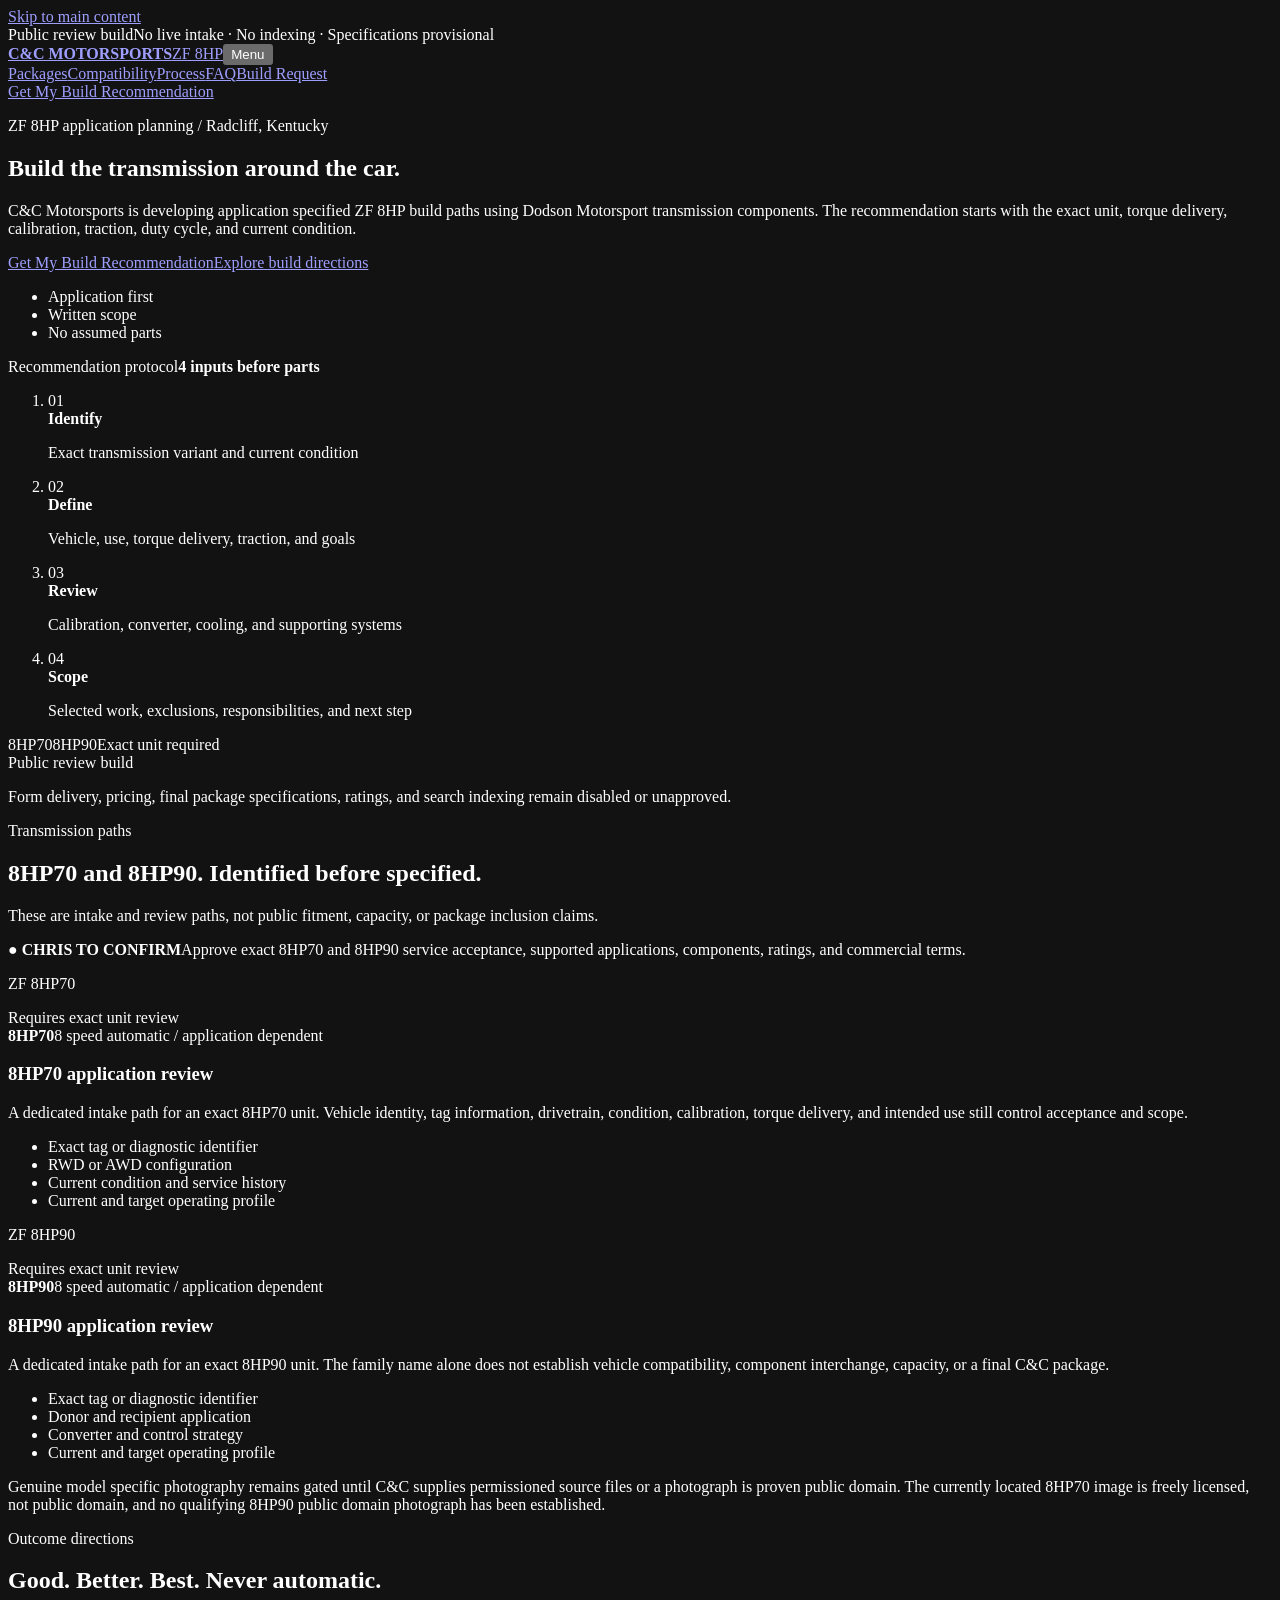
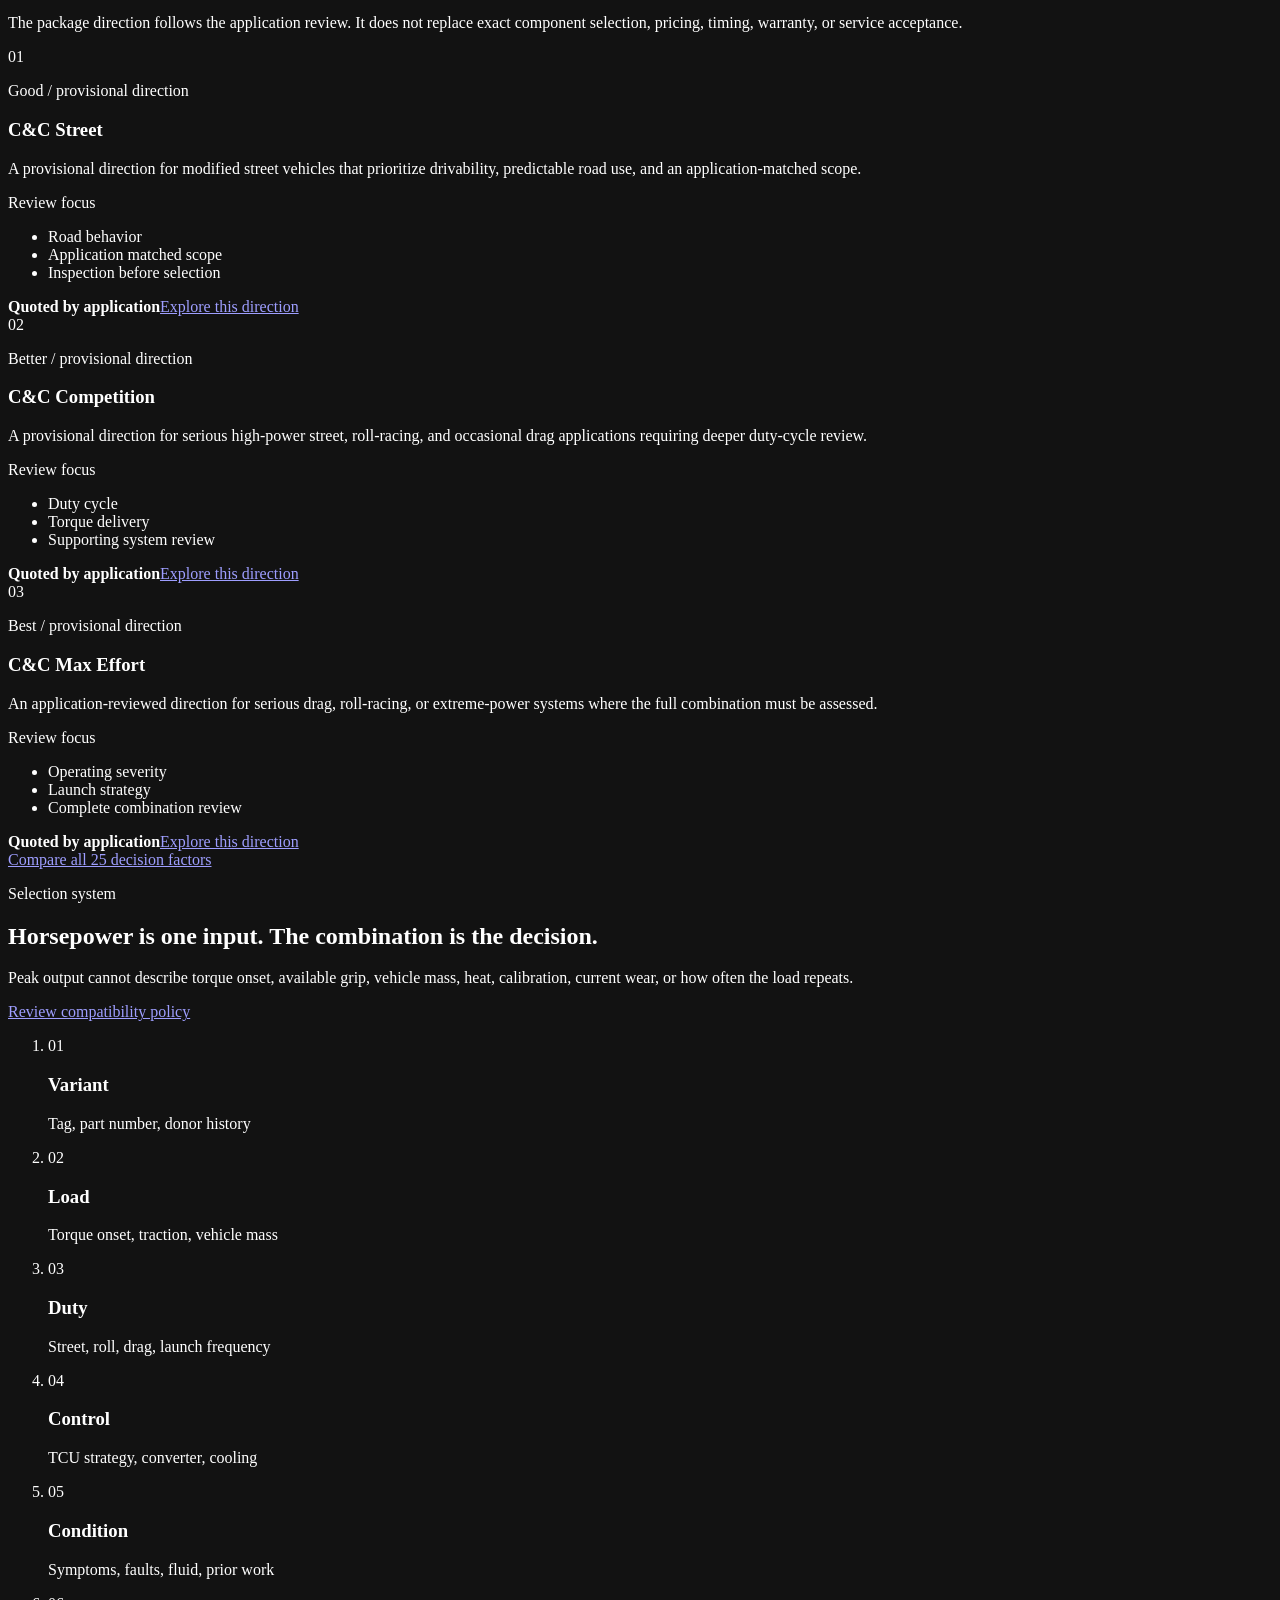
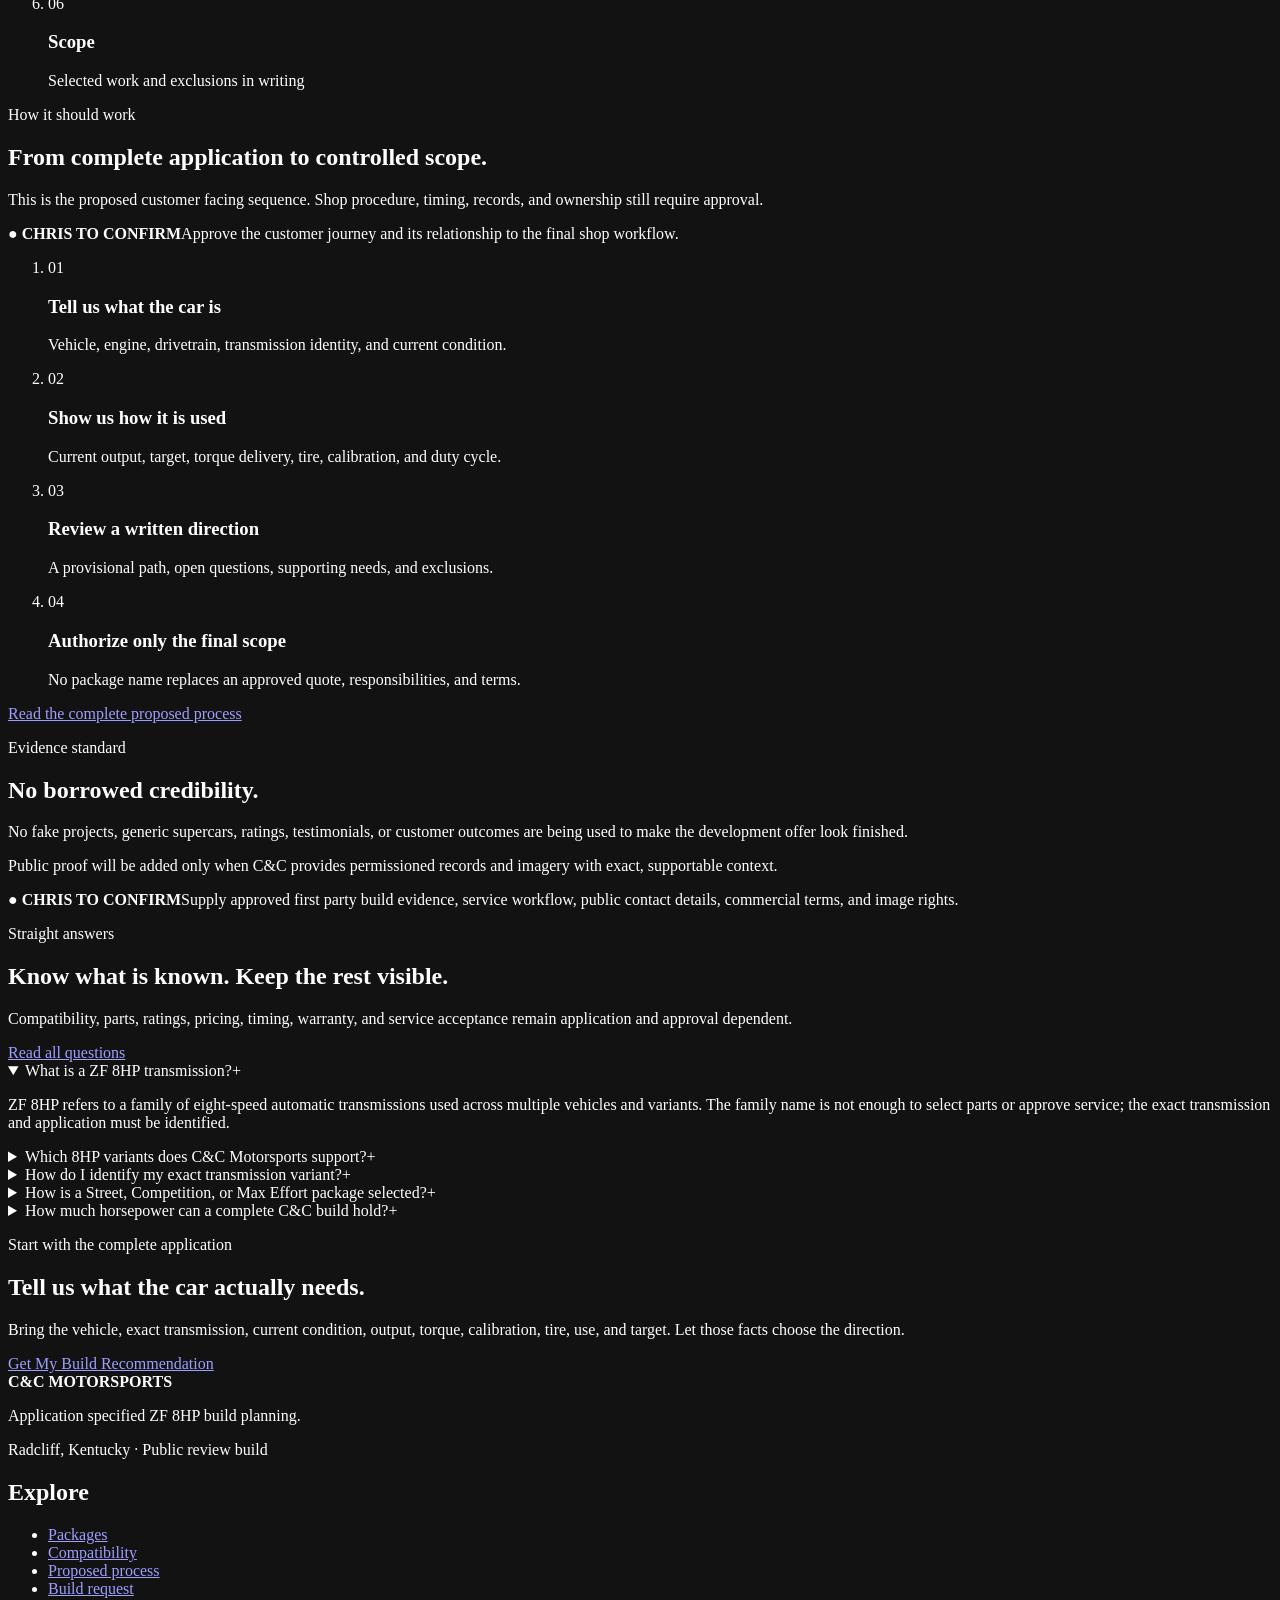
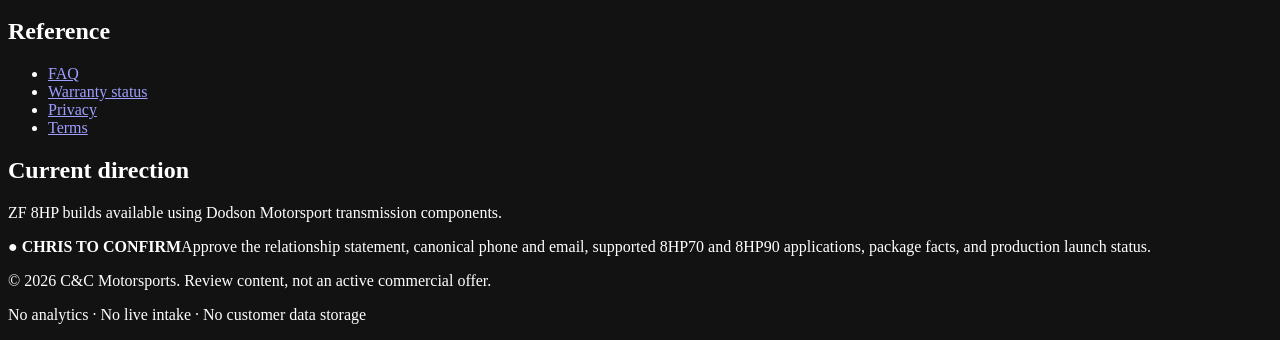
==== index.html @ 918f74ca "Publish premium C&C application marketing redesign" ====
<!DOCTYPE html><html lang="en"><head><meta charSet="utf-8"/><meta name="viewport" content="width=device-width, initial-scale=1"/><link rel="stylesheet" href="/cc-motorsports-8hp-preview/_next/static/chunks/115wke-asxik5.css" data-precedence="next"/><link rel="preload" as="script" fetchPriority="low" href="/cc-motorsports-8hp-preview/_next/static/chunks/310vm2bl3xxpt.js"/><script src="/cc-motorsports-8hp-preview/_next/static/chunks/19mx3mg6lkumu.js" async=""></script><script src="/cc-motorsports-8hp-preview/_next/static/chunks/08ttfj81-47mu.js" async=""></script><script src="/cc-motorsports-8hp-preview/_next/static/chunks/1vsgzqj5sdghk.js" async=""></script><script src="/cc-motorsports-8hp-preview/_next/static/chunks/turbopack-1wa5q-xau_r4k.js" async=""></script><script src="/cc-motorsports-8hp-preview/_next/static/chunks/09tsao-y25yfh.js" async="" crossorigin=""></script><meta name="theme-color" content="#111210"/><meta name="color-scheme" content="dark"/><title>Application Specified ZF 8HP Builds</title><meta name="description" content="Explore provisional C&amp;C Motorsports ZF 8HP70 and 8HP90 review paths, package directions, and application first build planning."/><meta name="application-name" content="C&amp;C Motorsports ZF 8HP"/><meta name="robots" content="noindex, nofollow, noarchive, nocache"/><meta name="googlebot" content="noindex, nofollow, noarchive, noimageindex"/><meta name="category" content="Automotive transmission service"/><link rel="canonical" href="https://teesee514.github.io/cc-motorsports-8hp-preview/"/><meta property="og:title" content="Application Specified ZF 8HP Builds | C&amp;C Motorsports ZF 8HP"/><meta property="og:description" content="Explore provisional C&amp;C Motorsports ZF 8HP70 and 8HP90 review paths, package directions, and application first build planning."/><meta property="og:url" content="https://teesee514.github.io/cc-motorsports-8hp-preview/"/><meta property="og:site_name" content="C&amp;C Motorsports ZF 8HP"/><meta property="og:locale" content="en_US"/><meta property="og:type" content="website"/><meta name="twitter:card" content="summary"/><meta name="twitter:title" content="Application Specified ZF 8HP Builds | C&amp;C Motorsports ZF 8HP"/><meta name="twitter:description" content="Explore provisional C&amp;C Motorsports ZF 8HP70 and 8HP90 review paths, package directions, and application first build planning."/><link rel="icon" href="data:,"/><script src="/cc-motorsports-8hp-preview/_next/static/chunks/0cz1d0mv5g_q7.js" noModule=""></script></head><body><div hidden=""><!--$--><!--/$--></div><a class="skip-link" href="#main-content">Skip to main content</a><script type="application/ld+json">{"@context":"https://schema.org","@graph":[{"@type":"Organization","@id":"https://teesee514.github.io/cc-motorsports-8hp-preview#organization","name":"C&C Motorsports","url":"https://teesee514.github.io/cc-motorsports-8hp-preview"},{"@type":"LocalBusiness","additionalType":"https://schema.org/AutomotiveBusiness","@id":"https://teesee514.github.io/cc-motorsports-8hp-preview#localbusiness","name":"C&C Motorsports","url":"https://teesee514.github.io/cc-motorsports-8hp-preview","address":{"@type":"PostalAddress","addressLocality":"Radcliff","addressRegion":"KY","addressCountry":"US"},"parentOrganization":{"@id":"https://teesee514.github.io/cc-motorsports-8hp-preview#organization"}},{"@type":"Service","@id":"https://teesee514.github.io/cc-motorsports-8hp-preview#service","name":"ZF 8HP transmission application review","serviceType":"Application-specific ZF 8HP transmission build planning","description":"Provisional package and component direction subject to exact-application review and written approval.","provider":{"@id":"https://teesee514.github.io/cc-motorsports-8hp-preview#localbusiness"}}]}</script><header class="site-header"><div class="development-bar"><span>Public review build</span><span>No live intake · No indexing · Specifications provisional</span></div><div class="header-inner"><a class="brand-link" aria-label="C&amp;C Motorsports ZF 8HP home" href="/cc-motorsports-8hp-preview/"><strong class="brand-wordmark">C&amp;C MOTORSPORTS</strong><span>ZF 8HP</span></a><button class="menu-toggle" type="button" aria-expanded="false" aria-controls="primary-navigation"><span class="menu-toggle__icon" aria-hidden="true"><i></i><i></i><i></i></span><span>Menu</span></button><nav id="primary-navigation" class="primary-navigation" aria-label="Primary navigation"><div class="nav-links"><a href="/cc-motorsports-8hp-preview/packages/">Packages</a><a href="/cc-motorsports-8hp-preview/compatibility/">Compatibility</a><a href="/cc-motorsports-8hp-preview/process/">Process</a><a href="/cc-motorsports-8hp-preview/faq/">FAQ</a><a href="/cc-motorsports-8hp-preview/build-request/">Build Request</a></div><a class="button button--primary header-cta" href="/cc-motorsports-8hp-preview/build-request/">Get My Build Recommendation</a></nav></div></header><main id="main-content" tabindex="-1"><section class="marketing-hero"><div class="container marketing-hero__grid"><div class="marketing-hero__copy"><p class="eyebrow">ZF 8HP application planning / Radcliff, Kentucky</p><h1>Build the transmission around the car.</h1><p class="marketing-hero__lede">C&amp;C Motorsports is developing application specified ZF 8HP build paths using Dodson Motorsport transmission components. The recommendation starts with the exact unit, torque delivery, calibration, traction, duty cycle, and current condition.</p><div class="button-row marketing-hero__actions"><a class="button button--primary" href="/cc-motorsports-8hp-preview/build-request/">Get My Build Recommendation</a><a class="button button--secondary" href="/cc-motorsports-8hp-preview/packages/">Explore build directions</a></div><ul class="marketing-hero__trust" aria-label="Preview boundaries"><li>Application first</li><li>Written scope</li><li>No assumed parts</li></ul></div><aside class="marketing-hero__panel" aria-label="Application review sequence"><div class="marketing-hero__panel-head"><span>Recommendation protocol</span><strong>4 inputs before parts</strong></div><ol><li><span>01</span><div><strong>Identify</strong><p>Exact transmission variant and current condition</p></div></li><li><span>02</span><div><strong>Define</strong><p>Vehicle, use, torque delivery, traction, and goals</p></div></li><li><span>03</span><div><strong>Review</strong><p>Calibration, converter, cooling, and supporting systems</p></div></li><li><span>04</span><div><strong>Scope</strong><p>Selected work, exclusions, responsibilities, and next step</p></div></li></ol><div class="marketing-hero__panel-foot"><span>8HP70</span><span>8HP90</span><span>Exact unit required</span></div></aside></div><div class="container marketing-hero__status"><span>Public review build</span><p>Form delivery, pricing, final package specifications, ratings, and search indexing remain disabled or unapproved.</p></div></section><section class="model-paths" aria-labelledby="model-paths-title"><div class="container"><div class="marketing-section-head"><div><p class="section-index">Transmission paths</p><h2 id="model-paths-title">8HP70 and 8HP90. Identified before specified.</h2></div><div><p>These are intake and review paths, not public fitment, capacity, or package inclusion claims.</p><span class="approval-flag approval-flag--compact" data-approval-blocker="true"><strong><span aria-hidden="true">●</span> <!-- -->CHRIS TO CONFIRM</strong><span>Approve exact 8HP70 and 8HP90 service acceptance, supported applications, components, ratings, and commercial terms.</span></span></div></div><div class="model-path-grid"><article class="model-path"><div class="model-path__top"><p class="model-path__model">ZF <!-- -->8HP70</p><span>Requires exact unit review</span></div><div class="model-path__body"><div class="model-path__identity" aria-hidden="true"><strong>8HP70</strong><span>8 speed automatic / application dependent</span></div><div><h3>8HP70 application review</h3><p>A dedicated intake path for an exact 8HP70 unit. Vehicle identity, tag information, drivetrain, condition, calibration, torque delivery, and intended use still control acceptance and scope.</p><ul><li>Exact tag or diagnostic identifier</li><li>RWD or AWD configuration</li><li>Current condition and service history</li><li>Current and target operating profile</li></ul></div></div></article><article class="model-path"><div class="model-path__top"><p class="model-path__model">ZF <!-- -->8HP90</p><span>Requires exact unit review</span></div><div class="model-path__body"><div class="model-path__identity" aria-hidden="true"><strong>8HP90</strong><span>8 speed automatic / application dependent</span></div><div><h3>8HP90 application review</h3><p>A dedicated intake path for an exact 8HP90 unit. The family name alone does not establish vehicle compatibility, component interchange, capacity, or a final C&amp;C package.</p><ul><li>Exact tag or diagnostic identifier</li><li>Donor and recipient application</li><li>Converter and control strategy</li><li>Current and target operating profile</li></ul></div></div></article></div><p class="model-paths__rights-note">Genuine model specific photography remains gated until C&amp;C supplies permissioned source files or a photograph is proven public domain. The currently located 8HP70 image is freely licensed, not public domain, and no qualifying 8HP90 public domain photograph has been established.</p></div></section><section class="marketing-packages"><div class="container"><div class="marketing-section-head marketing-section-head--packages"><div><p class="section-index">Outcome directions</p><h2>Good. Better. Best. Never automatic.</h2></div><p>The package direction follows the application review. It does not replace exact component selection, pricing, timing, warranty, or service acceptance.</p></div><div class="marketing-package-grid"><article class="marketing-package marketing-package--street"><div class="marketing-package__number" aria-hidden="true">01</div><header><p class="marketing-package__tier">Good<!-- --> / provisional direction</p><h3>C&amp;C Street</h3><p>A provisional direction for modified street vehicles that prioritize drivability, predictable road use, and an application-matched scope.</p></header><div class="marketing-package__focus"><p>Review focus</p><ul><li>Road behavior</li><li>Application matched scope</li><li>Inspection before selection</li></ul></div><footer><strong>Quoted by application</strong><a href="/cc-motorsports-8hp-preview/packages/">Explore this direction</a></footer></article><article class="marketing-package marketing-package--competition"><div class="marketing-package__number" aria-hidden="true">02</div><header><p class="marketing-package__tier">Better<!-- --> / provisional direction</p><h3>C&amp;C Competition</h3><p>A provisional direction for serious high-power street, roll-racing, and occasional drag applications requiring deeper duty-cycle review.</p></header><div class="marketing-package__focus"><p>Review focus</p><ul><li>Duty cycle</li><li>Torque delivery</li><li>Supporting system review</li></ul></div><footer><strong>Quoted by application</strong><a href="/cc-motorsports-8hp-preview/packages/">Explore this direction</a></footer></article><article class="marketing-package marketing-package--max-effort"><div class="marketing-package__number" aria-hidden="true">03</div><header><p class="marketing-package__tier">Best<!-- --> / provisional direction</p><h3>C&amp;C Max Effort</h3><p>An application-reviewed direction for serious drag, roll-racing, or extreme-power systems where the full combination must be assessed.</p></header><div class="marketing-package__focus"><p>Review focus</p><ul><li>Operating severity</li><li>Launch strategy</li><li>Complete combination review</li></ul></div><footer><strong>Quoted by application</strong><a href="/cc-motorsports-8hp-preview/packages/">Explore this direction</a></footer></article></div><div class="marketing-section-action"><a class="text-link" href="/cc-motorsports-8hp-preview/packages/">Compare all 25 decision factors</a></div></div></section><section class="decision-system"><div class="container decision-system__grid"><div class="decision-system__copy"><p class="section-index">Selection system</p><h2>Horsepower is one input. The combination is the decision.</h2><p>Peak output cannot describe torque onset, available grip, vehicle mass, heat, calibration, current wear, or how often the load repeats.</p><a class="button button--secondary" href="/cc-motorsports-8hp-preview/compatibility/">Review compatibility policy</a></div><ol class="decision-signals"><li><span>01</span><div><h3>Variant</h3><p>Tag, part number, donor history</p></div></li><li><span>02</span><div><h3>Load</h3><p>Torque onset, traction, vehicle mass</p></div></li><li><span>03</span><div><h3>Duty</h3><p>Street, roll, drag, launch frequency</p></div></li><li><span>04</span><div><h3>Control</h3><p>TCU strategy, converter, cooling</p></div></li><li><span>05</span><div><h3>Condition</h3><p>Symptoms, faults, fluid, prior work</p></div></li><li><span>06</span><div><h3>Scope</h3><p>Selected work and exclusions in writing</p></div></li></ol></div></section><section class="customer-path"><div class="container"><div class="marketing-section-head"><div><p class="section-index">How it should work</p><h2>From complete application to controlled scope.</h2></div><div><p>This is the proposed customer facing sequence. Shop procedure, timing, records, and ownership still require approval.</p><span class="approval-flag approval-flag--compact" data-approval-blocker="true"><strong><span aria-hidden="true">●</span> <!-- -->CHRIS TO CONFIRM</strong><span>Approve the customer journey and its relationship to the final shop workflow.</span></span></div></div><ol class="customer-path__grid"><li><span>01</span><h3>Tell us what the car is</h3><p>Vehicle, engine, drivetrain, transmission identity, and current condition.</p></li><li><span>02</span><h3>Show us how it is used</h3><p>Current output, target, torque delivery, tire, calibration, and duty cycle.</p></li><li><span>03</span><h3>Review a written direction</h3><p>A provisional path, open questions, supporting needs, and exclusions.</p></li><li><span>04</span><h3>Authorize only the final scope</h3><p>No package name replaces an approved quote, responsibilities, and terms.</p></li></ol><div class="marketing-section-action"><a class="text-link" href="/cc-motorsports-8hp-preview/process/">Read the complete proposed process</a></div></div></section><section class="honest-proof"><div class="container honest-proof__grid"><div><p class="section-index">Evidence standard</p><h2>No borrowed credibility.</h2></div><div><p class="honest-proof__lead">No fake projects, generic supercars, ratings, testimonials, or customer outcomes are being used to make the development offer look finished.</p><p>Public proof will be added only when C&amp;C provides permissioned records and imagery with exact, supportable context.</p><span class="approval-flag approval-flag--compact" data-approval-blocker="true"><strong><span aria-hidden="true">●</span> <!-- -->CHRIS TO CONFIRM</strong><span>Supply approved first party build evidence, service workflow, public contact details, commercial terms, and image rights.</span></span></div></div></section><section class="marketing-faq"><div class="container marketing-faq__grid"><div><p class="section-index">Straight answers</p><h2>Know what is known. Keep the rest visible.</h2><p>Compatibility, parts, ratings, pricing, timing, warranty, and service acceptance remain application and approval dependent.</p><a class="text-link" href="/cc-motorsports-8hp-preview/faq/">Read all questions</a></div><div class="faq-list"><details open=""><summary><span>What is a ZF 8HP transmission?</span><span class="faq-marker" aria-hidden="true">+</span></summary><div class="faq-answer"><p>ZF 8HP refers to a family of eight-speed automatic transmissions used across multiple vehicles and variants. The family name is not enough to select parts or approve service; the exact transmission and application must be identified.</p></div></details><details><summary><span>Which 8HP variants does C&amp;C Motorsports support?</span><span class="faq-marker" aria-hidden="true">+</span></summary><div class="faq-answer"><p>C&amp;C has not approved a public acceptance list. Candidate 8HP51, 8HP76, 8HP70, and 8HP75 applications shown on this development site require individual review and are not confirmed offerings.</p></div></details><details><summary><span>How do I identify my exact transmission variant?</span><span class="faq-marker" aria-hidden="true">+</span></summary><div class="faq-answer"><p>Provide the vehicle VIN, transmission tag photographs, available part numbers, diagnostic identification, calibration details, and donor history. C&amp;C must approve the final identification method and acceptance criteria.</p></div></details><details><summary><span>How is a Street, Competition, or Max Effort package selected?</span><span class="faq-marker" aria-hidden="true">+</span></summary><div class="faq-answer"><p>Selection is provisional and application based. The review considers exact variant, vehicle, engine, drivetrain, current and target output and torque, fuel, forced induction, TCU strategy, tire, use, launch frequency, condition, symptoms, and existing upgrades.</p></div></details><details><summary><span>How much horsepower can a complete C&amp;C build hold?</span><span class="faq-marker" aria-hidden="true">+</span></summary><div class="faq-answer"><p>No complete-build horsepower rating is approved for publication. Component manufacturer ratings describe particular components under the manufacturer&#x27;s conditions; they are not a C&amp;C complete-transmission capacity and are not guarantees.</p></div></details></div></div></section><section class="marketing-final-cta"><div class="container marketing-final-cta__grid"><div><p class="eyebrow">Start with the complete application</p><h2>Tell us what the car actually needs.</h2></div><div><p>Bring the vehicle, exact transmission, current condition, output, torque, calibration, tire, use, and target. Let those facts choose the direction.</p><a class="button button--primary" href="/cc-motorsports-8hp-preview/build-request/">Get My Build Recommendation</a></div></div></section><!--$--><!--/$--></main><footer class="site-footer"><div class="container footer-grid"><div class="footer-brand"><strong class="footer-wordmark">C&amp;C MOTORSPORTS</strong><p>Application specified ZF 8HP build planning.</p><p>Radcliff, Kentucky · Public review build</p></div><div><h2>Explore</h2><ul class="footer-links"><li><a href="/cc-motorsports-8hp-preview/packages/">Packages</a></li><li><a href="/cc-motorsports-8hp-preview/compatibility/">Compatibility</a></li><li><a href="/cc-motorsports-8hp-preview/process/">Proposed process</a></li><li><a href="/cc-motorsports-8hp-preview/build-request/">Build request</a></li></ul></div><div><h2>Reference</h2><ul class="footer-links"><li><a href="/cc-motorsports-8hp-preview/faq/">FAQ</a></li><li><a href="/cc-motorsports-8hp-preview/warranty/">Warranty status</a></li><li><a href="/cc-motorsports-8hp-preview/privacy/">Privacy</a></li><li><a href="/cc-motorsports-8hp-preview/terms/">Terms</a></li></ul></div><div class="footer-status"><h2>Current direction</h2><p>ZF 8HP builds available using Dodson Motorsport transmission components.</p><span class="approval-flag approval-flag--compact" data-approval-blocker="true"><strong><span aria-hidden="true">●</span> <!-- -->CHRIS TO CONFIRM</strong><span>Approve the relationship statement, canonical phone and email, supported 8HP70 and 8HP90 applications, package facts, and production launch status.</span></span></div></div><div class="container footer-bottom"><p>© <!-- -->2026<!-- --> C&amp;C Motorsports. Review content, not an active commercial offer.</p><p>No analytics · No live intake · No customer data storage</p></div></footer><script src="/cc-motorsports-8hp-preview/_next/static/chunks/310vm2bl3xxpt.js" id="_R_" async=""></script><script>(self.__next_f=self.__next_f||[]).push([0])</script><script>self.__next_f.push([1,"1:\"$Sreact.fragment\"\n3:I[2971,[\"/cc-motorsports-8hp-preview/_next/static/chunks/09tsao-y25yfh.js\"],\"Header\"]\n4:I[39756,[\"/cc-motorsports-8hp-preview/_next/static/chunks/09tsao-y25yfh.js\"],\"default\"]\n5:I[37457,[\"/cc-motorsports-8hp-preview/_next/static/chunks/09tsao-y25yfh.js\"],\"default\"]\n6:I[22016,[\"/cc-motorsports-8hp-preview/_next/static/chunks/09tsao-y25yfh.js\"],\"\"]\nb:I[68027,[\"/cc-motorsports-8hp-preview/_next/static/chunks/09tsao-y25yfh.js\"],\"default\",1]\n:HL[\"/cc-motorsports-8hp-preview/_next/static/chunks/115wke-asxik5.css\",\"style\"]\n2:T453,{\"@context\":\"https://schema.org\",\"@graph\":[{\"@type\":\"Organization\",\"@id\":\"https://teesee514.github.io/cc-motorsports-8hp-preview#organization\",\"name\":\"C\u0026C Motorsports\",\"url\":\"https://teesee514.github.io/cc-motorsports-8hp-preview\"},{\"@type\":\"LocalBusiness\",\"additionalType\":\"https://schema.org/AutomotiveBusiness\",\"@id\":\"https://teesee514.github.io/cc-motorsports-8hp-preview#localbusiness\",\"name\":\"C\u0026C Motorsports\",\"url\":\"https://teesee514.github.io/cc-motorsports-8hp-preview\",\"address\":{\"@type\":\"PostalAddress\",\"addressLocality\":\"Radcliff\",\"addressRegion\":\"KY\",\"addressCountry\":\"US\"},\"parentOrganization\":{\"@id\":\"https://teesee514.github.io/cc-motorsports-8hp-preview#organization\"}},{\"@type\":\"Service\",\"@id\":\"https://teesee514.github.io/cc-motorsports-8hp-preview#service\",\"name\":\"ZF 8HP transmission application review\",\"serviceType\":\"Application-specific ZF 8HP transmission build planning\",\"description\":\"Provisional package and component direction subject to exact-application review and written approval.\",\"provider\":{\"@id\":\"https://teesee514.github.io/cc-motorsports-8hp-preview#localbusiness\"}}]}0:{\"P\":null,\"c\":[\"\",\"\"],\"q\":\"\",\"i\":false,\"f\":[[[\"\",{\"children\":[\"__PAGE__\",{},\"$undefined\",\"$undefined\",4608]},\"$undefined\",\"$undefined\",4624],[[\"$\",\"$1\",\"c\",{\"children\":[[[\"$\",\"link\",\"0\",{\"rel\":\"stylesheet\",\"href\":\"/cc-motorsports-8hp-preview/_next/static/chunks/115wke-asxik5.css\",\"precedence\":\"next\",\"crossOrigin\":\"$undefined\",\"nonce\":\"$undefined\"}],[\"$\",\"script\",\"script-0\",{\"src\":\"/cc-motorsports-8hp-preview/_next/static/chunks/09tsao-y25yfh.js\",\"async\":true,\"nonce\":\"$undefined\"}]],[\"$\",\"html\",null,{\"lang\":\"en\",\"children\":[[\"$\",\"head\",null,{\"children\":[\"$\",\"link\",null,{\"rel\":\"icon\",\"href\":\"data:,\"}]}],[\"$\",\"body\",null,{\"children\":[[\"$\",\"a\",null,{\"className\":\"skip-link\",\"href\":\"#main-content\",\"children\":\"Skip to main content\"}],[\"$\",\"script\",null,{\"type\":\"application/ld+json\",\"dangerouslySetInnerHTML\":{\"__html\":\"$2\"}}],[\"$\",\"$L3\",null,{}],[\"$\",\"main\",null,{\"id\":\"main-content\",\"tabIndex\":-1,\"children\":[\"$\",\"$L4\",null,{\"parallelRouterKey\":\"children\",\"error\":\"$undefined\",\"errorStyles\":\"$undefined\",\"errorScripts\":\"$undefined\",\"template\":[\"$\",\"$L5\",null,{}],\"templateStyles\":\"$undefined\",\"templateScripts\":\"$undefined\",\"notFound\":[[\"$\",\"section\",null,{\"className\":\"not-found-page\",\"children\":[\"$\",\"div\",null,{\"className\":\"container not-found-shell\",\"children\":[[\"$\",\"p\",null,{\"className\":\"confirmation-code\",\"aria-hidden\":\"true\",\"children\":\"HTTP / 404\"}],[\"$\",\"h1\",null,{\"children\":\"That Route Is Not in This Build.\"}],[\"$\",\"p\",null,{\"className\":\"lede\",\"children\":\"The page may have moved, or the address may be incomplete. No submission or service state was changed.\"}],[\"$\",\"div\",null,{\"className\":\"button-row\",\"children\":[[\"$\",\"$L6\",null,{\"className\":\"button button--primary\",\"href\":\"/\",\"children\":\"Return home\"}],[\"$\",\"$L6\",null,{\"className\":\"button button--secondary\",\"href\":\"/packages\",\"children\":\"Review packages\"}]]}]]}]}],[]],\"forbidden\":\"$undefined\",\"unauthorized\":\"$undefined\"}]}],[\"$\",\"footer\",null,{\"className\":\"site-footer\",\"children\":[[\"$\",\"div\",null,{\"className\":\"container footer-grid\",\"children\":[[\"$\",\"div\",null,{\"className\":\"footer-brand\",\"children\":[[\"$\",\"strong\",null,{\"className\":\"footer-wordmark\",\"children\":\"C\u0026C MOTORSPORTS\"}],[\"$\",\"p\",null,{\"children\":\"Application specified ZF 8HP build planning.\"}],[\"$\",\"p\",null,{\"children\":\"Radcliff, Kentucky · Public review build\"}]]}],[\"$\",\"div\",null,{\"children\":[[\"$\",\"h2\",null,{\"children\":\"Explore\"}],[\"$\",\"ul\",null,{\"className\":\"footer-links\",\"children\":[[\"$\",\"li\",null,{\"children\":[\"$\",\"$L6\",null,{\"href\":\"/packages\",\"children\":\"Packages\"}]}],[\"$\",\"li\",null,{\"children\":[\"$\",\"$L6\",null,{\"href\":\"/compatibility\",\"children\":\"Compatibility\"}]}],[\"$\",\"li\",null,{\"children\":[\"$\",\"$L6\",null,{\"href\":\"/process\",\"children\":\"Proposed process\"}]}],[\"$\",\"li\",null,{\"children\":[\"$\",\"$L6\",null,{\"href\":\"/build-request\",\"children\":\"Build request\"}]}]]}]]}],[\"$\",\"div\",null,{\"children\":[[\"$\",\"h2\",null,{\"children\":\"Reference\"}],[\"$\",\"ul\",null,{\"className\":\"footer-links\",\"children\":[[\"$\",\"li\",null,{\"children\":[\"$\",\"$L6\",null,{\"href\":\"/faq\",\"children\":\"FAQ\"}]}],[\"$\",\"li\",null,{\"children\":[\"$\",\"$L6\",null,{\"href\":\"/warranty\",\"children\":\"Warranty status\"}]}],[\"$\",\"li\",null,{\"children\":[\"$\",\"$L6\",null,{\"href\":\"/privacy\",\"children\":\"Privacy\"}]}],[\"$\",\"li\",null,{\"children\":[\"$\",\"$L6\",null,{\"href\":\"/terms\",\"children\":\"Terms\"}]}]]}]]}],[\"$\",\"div\",null,{\"className\":\"footer-status\",\"children\":[[\"$\",\"h2\",null,{\"children\":\"Current direction\"}],[\"$\",\"p\",null,{\"children\":\"ZF 8HP builds available using Dodson Motorsport transmission components.\"}],\"$L7\"]}]]}],\"$L8\"]}]]}]]}]]}],{\"children\":[\"$L9\",{},null,false,null]},null,false,null],\"$La\",false]],\"m\":\"$undefined\",\"G\":[\"$b\",[\"$Lc\"]],\"S\":true,\"h\":null,\"r\":\"$undefined\",\"s\":\"$undefined\",\"a\":\"$undefined\",\"l\":\"$undefined\",\"p\":\"$undefined\",\"d\":\"$undefined\",\"b\":\"aav7sBCAvjsEBiq1p0JSd\"}\n17:I[97367,[\"/cc-motorsports-8hp-preview/_next/static/chunks/09tsao-y25yfh.js\"],\"ViewportBoundary\"]\n19:I[97367,[\"/cc-motorsports-8hp-preview/_next/static/chunks/09tsao-y25yfh.js\"],\"MetadataBoundary\"]\n1a:\"$Sreact.suspense\"\n7:[\"$\",\"span\",null,{\"className\":\"approval-flag approval-flag--compact\",\"data-approval-blocker\":\"true\",\"children\":[[\"$\",\"strong\",null,{\"children\":[[\"$\",\"span\",null,{\"aria-hidden\":\"true\",\"children\":\"●\"}],\" \",\"CHRIS TO CONFIRM\"]}],[\"$\",\"span\",null,{\"children\":\"Approve the relationship statement, canonical phone and email, supported 8HP70 and 8HP90 applications, package facts, and production launch status.\"}]]}]\n8:[\"$\",\"div\",null,{\"className\":\"container footer-bottom\",\"children\":[[\"$\",\"p\",null,{\"children\":[\"© \",2026,\" C\u0026C Motorsports. Review content, not an active commercial offer.\"]}],[\"$\",\"p\",null,{\"children\":\"No analytics · No live intake · No customer data storage\"}]]}]\n9:[\"$\",\"$1\",\"c\",{\"children\":[[[\"$\",\"section\",null,{\"className\":\"marketing-hero\",\"children\":[[\"$\",\"div\",null,{\"className\":\"container marketing-hero__grid\",\"children\":[[\"$\",\"div\",null,{\"className\":\"marketing-hero__copy\",\"children\":[[\"$\",\"p\",null,{\"className\":\"eyebrow\",\"children\":\"ZF 8HP application planning / Radcliff, Kentucky\"}],[\"$\",\"h1\",null,{\"children\":\"Build the transmission around the car.\"}],[\"$\",\"p\",null,{\"className\":\"marketing-hero__lede\",\"children\":\"C\u0026C Motorsports is developing application specified ZF 8HP build paths using Dodson Motorsport transmission components. The recommendation starts with the exact unit, torque delivery, calibration, traction, duty cycle, and current condition.\"}],[\"$\",\"div\",null,{\"className\":\"button-row marketing-hero__actions\",\"children\":[[\"$\",\"$L6\",null,{\"className\":\"button button--primary\",\"href\":\"/build-request\",\"children\":\"Get My Build Recommendation\"}],[\"$\",\"$L6\",null,{\"className\":\"button button--secondary\",\"href\":\"/packages\",\"children\":\"Explore build directions\"}]]}],[\"$\",\"ul\",null,{\"className\":\"marketing-hero__trust\",\"aria-label\":\"Preview boundaries\",\"children\":[[\"$\",\"li\",null,{\"children\":\"Application first\"}],[\"$\",\"li\",null,{\"children\":\"Written scope\"}],[\"$\",\"li\",null,{\"children\":\"No assumed parts\"}]]}]]}],[\"$\",\"aside\",null,{\"className\":\"marketing-hero__panel\",\"aria-label\":\"Application review sequence\",\"children\":[[\"$\",\"div\",null,{\"className\":\"marketing-hero__panel-head\",\"children\":[[\"$\",\"span\",null,{\"children\":\"Recommendation protocol\"}],[\"$\",\"strong\",null,{\"children\":\"4 inputs before parts\"}]]}],[\"$\",\"ol\",null,{\"children\":[[\"$\",\"li\",\"01\",{\"children\":[[\"$\",\"span\",null,{\"children\":\"01\"}],[\"$\",\"div\",null,{\"children\":[[\"$\",\"strong\",null,{\"children\":\"Identify\"}],[\"$\",\"p\",null,{\"children\":\"Exact transmission variant and current condition\"}]]}]]}],[\"$\",\"li\",\"02\",{\"children\":[[\"$\",\"span\",null,{\"children\":\"02\"}],[\"$\",\"div\",null,{\"children\":[[\"$\",\"strong\",null,{\"children\":\"Define\"}],[\"$\",\"p\",null,{\"children\":\"Vehicle, use, torque delivery, traction, and goals\"}]]}]]}],[\"$\",\"li\",\"03\",{\"children\":[[\"$\",\"span\",null,{\"children\":\"03\"}],[\"$\",\"div\",null,{\"children\":[[\"$\",\"strong\",null,{\"children\":\"Review\"}],[\"$\",\"p\",null,{\"children\":\"Calibration, converter, cooling, and supporting systems\"}]]}]]}],[\"$\",\"li\",\"04\",{\"children\":[[\"$\",\"span\",null,{\"children\":\"04\"}],[\"$\",\"div\",null,{\"children\":[[\"$\",\"strong\",null,{\"children\":\"Scope\"}],[\"$\",\"p\",null,{\"children\":\"Selected work, exclusions, responsibilities, and next step\"}]]}]]}]]}],[\"$\",\"div\",null,{\"className\":\"marketing-hero__panel-foot\",\"children\":[[\"$\",\"span\",null,{\"children\":\"8HP70\"}],[\"$\",\"span\",null,{\"children\":\"8HP90\"}],[\"$\",\"span\",null,{\"children\":\"Exact unit required\"}]]}]]}]]}],[\"$\",\"div\",null,{\"className\":\"container marketing-hero__status\",\"children\":[[\"$\",\"span\",null,{\"children\":\"Public review build\"}],[\"$\",\"p\",null,{\"children\":\"Form delivery, pricing, final package specifications, ratings, and search indexing remain disabled or unapproved.\"}]]}]]}],[\"$\",\"section\",null,{\"className\":\"model-paths\",\"aria-labelledby\":\"model-paths-title\",\"children\":[\"$\",\"div\",null,{\"className\":\"container\",\"children\":[[\"$\",\"div\",null,{\"className\":\"marketing-section-head\",\"children\":[[\"$\",\"div\",null,{\"children\":[[\"$\",\"p\",null,{\"className\":\"section-index\",\"children\":\"Transmission paths\"}],[\"$\",\"h2\",null,{\"id\":\"model-paths-title\",\"children\":\"8HP70 and 8HP90. Identified before specified.\"}]]}],[\"$\",\"div\",null,{\"children\":[[\"$\",\"p\",null,{\"children\":\"These are intake and review paths, not public fitment, capacity, or package inclusion claims.\"}],[\"$\",\"span\",null,{\"className\":\"approval-flag approval-flag--compact\",\"data-approval-blocker\":\"true\",\"children\":[[\"$\",\"strong\",null,{\"children\":[[\"$\",\"span\",null,{\"aria-hidden\":\"true\",\"children\":\"●\"}],\" \",\"CHRIS TO CONFIRM\"]}],[\"$\",\"span\",null,{\"children\":\"Approve exact 8HP70 and 8HP90 service acceptance, supported applications, components, ratings, and commercial terms.\"}]]}]]}]]}],[\"$\",\"div\",null,{\"className\":\"model-path-grid\",\"children\":[[\"$\",\"article\",\"8HP70\",{\"className\":\"model-path\",\"children\":[[\"$\",\"div\",null,{\"className\":\"model-path__top\",\"children\":[[\"$\",\"p\",null,{\"className\":\"model-path__model\",\"children\":[\"ZF \",\"8HP70\"]}],[\"$\",\"span\",null,{\"children\":\"Requires exact unit review\"}]]}],[\"$\",\"div\",null,{\"className\":\"model-path__body\",\"children\":[[\"$\",\"div\",null,{\"className\":\"model-path__identity\",\"aria-hidden\":\"true\",\"children\":[[\"$\",\"strong\",null,{\"children\":\"8HP70\"}],[\"$\",\"span\",null,{\"children\":\"8 speed automatic / application dependent\"}]]}],\"$Ld\"]}]]}],\"$Le\"]}],\"$Lf\"]}]}],\"$L10\",\"$L11\",\"$L12\",\"$L13\",\"$L14\",\"$L15\"],null,\"$L16\"]}]\na:[\"$\",\"$1\",\"h\",{\"children\":[null,[\"$\",\"$L17\",null,{\"children\":\"$L18\"}],[\"$\",\"div\",null,{\"hidden\":true,\"children\":[\"$\",\"$L19\",null,{\"children\":[\"$\",\"$1a\",null,{\"name\":\"Next.Metadata\",\"children\":\"$L1b\"}]}]}],null]}]\nc:[\"$\",\"link\",\"0\",{\"rel\":\"stylesheet\",\"href\":\"/cc-motorsports-8hp-preview/_next/static/chunks/115wke-asxik5.css\",\"precedence\":\"next\",\"crossOrigin\":\"$undefined\",\"nonce\":\"$undefined\"}]\n1c:I[97367,[\"/cc-motorsports-8hp-preview/_next/static/chunks/09tsao-y25yfh.js\"],\"OutletBoundary\"]\nd:[\"$\",\"div\",null,{\"children\":[[\"$\",\"h3\",null,{\"children\":\"8HP70 application review\"}],[\"$\",\"p\",null,{\"children\":\"A dedicated intake path for an exact 8HP70 unit. Vehicle identity, tag information, drivetrain, condition, calibration, torque delivery, and intended use still control acceptance and scope.\"}],[\"$\",\"ul\",null,{\"children\":[[\"$\",\"li\",\"Exact tag or diagnostic identifier\",{\"children\":\"Exact tag or diagnostic identifier\"}],[\"$\",\"li\",\"RWD or AWD configuration\",{\"children\":\"RWD or AWD configuration\"}],[\"$\",\"li\",\"Current condition and service history\",{\"children\":\"Current condition and service history\"}],[\"$\",\"li\",\"Current and target operating profile\",{\"children\":\"Current and target operating profile\"}]]}]]}]\ne:[\"$\",\"article\",\"8HP90\",{\"className\":\"model-path\",\"children\":[[\"$\",\"div\",null,{\"className\":\"model-path__top\",\"children\":[[\"$\",\"p\",null,{\"className\":\"model-path__model\",\"children\":[\"ZF \",\"8HP90\"]}],[\"$\",\"span\",null,{\"children\":\"Requires exact unit review\"}]]}],[\"$\",\"div\",null,{\"className\":\"model-path__body\",\"children\":[[\"$\",\"div\",null,{\"className\":\"model-path__identity\",\"aria-hidden\":\"true\",\"children\":[[\"$\",\"strong\",null,{\"children\":\"8HP90\"}],[\"$\",\"span\",null,{\"children\":\"8 speed automatic / application dependent\"}]]}],[\"$\",\"div\",null,{\"children\":[[\"$\",\"h3\",null,{\"children\":\"8HP90 application review\"}],[\"$\",\"p\",null,{\"children\":\"A dedicated intake path for an exact 8HP90 unit. The family name alone does not establish vehicle compatibility, component interchange, capacity, or a final C\u0026C package.\"}],[\"$\",\"ul\",null,{\"children\":[[\"$\",\"li\",\"Exact tag or diagnostic identifier\",{\"children\":\"Exact tag or diagnostic identifier\"}],[\"$\",\"li\",\"Donor and recipient application\",{\"children\":\"Donor and recipient application\"}],[\"$\",\"li\",\"Converter and control strategy\",{\"children\":\"Converter and control strategy\"}],[\"$\",\"li\",\"Current and target operating profile\",{\"children\":\"Current and target operating profile\"}]]}]]}]]}]]}]\nf:[\"$\",\"p\",null,{\"className\":\"model-paths__rights-note\",\"children\":\"Genuine model specific photography remains gated until C\u0026C supplies permissioned source files or a photograph is proven public domain. The currently located 8HP70 image is freely licensed, not public domain, and no qualifying 8HP90 public domain photograph has been established.\"}]\n10:[\"$\",\"section\",null,{\"className\":\"marketing-packages\",\"children\":[\"$\",\"div\",null,{\"className\":\"container\",\"children\":[[\"$\",\"div\",null,{\"className\":\"marketing-section-head marketing-section-head--packages\",\"children\":[[\"$\",\"div\",null,{\"children\":[[\"$\",\"p\",null,{\"className\":\"section-index\",\"children\":\"Outcome directions\"}],[\"$\",\"h2\",null,{\"children\":\"Good. Better. Best. Never automatic.\"}]]}],[\"$\",\"p\",null,{\"children\":\"The package direction follows the application review. It does not replace exact component selection, pricing, timing, warranty, or service acceptance.\"}]]}],[\"$\",\"div\",null,{\"className\":\"marketing-package-grid\",\"children\":[[\"$\",\"article\",\"street\",{\"className\":\"marketing-package marketing-package--street\",\"children\":[[\"$\",\"div\",null,{\"className\":\"marketing-package__number\",\"aria-hidden\":\"true\",\"children\":\"01\"}],[\"$\",\"header\",null,{\"children\":[[\"$\",\"p\",null,{\"className\":\"marketing-package__tier\",\"children\":[\"Good\",\" / provisional direction\"]}],[\"$\",\"h3\",null,{\"children\":\"C\u0026C Street\"}],[\"$\",\"p\",null,{\"children\":\"A provisional direction for modified street vehicles that prioritize drivability, predictable road use, and an application-matched scope.\"}]]}],[\"$\",\"div\",null,{\"className\":\"marketing-package__focus\",\"children\":[[\"$\",\"p\",null,{\"children\":\"Review focus\"}],[\"$\",\"ul\",null,{\"children\":[[\"$\",\"li\",\"Road behavior\",{\"children\":\"Road behavior\"}],[\"$\",\"li\",\"Application matched scope\",{\"children\":\"Application matched scope\"}],[\"$\",\"li\",\"Inspection before selection\",{\"children\":\"Inspection before selection\"}]]}]]}],[\"$\",\"footer\",null,{\"children\":[[\"$\",\"strong\",null,{\"children\":\"Quoted by application\"}],[\"$\",\"$L6\",null,{\"href\":\"/packages\",\"children\":\"Explore this direction\"}]]}]]}],[\"$\",\"article\",\"competition\",{\"className\":\"marketing-package marketing-package--competition\",\"children\":[[\"$\",\"div\",null,{\"className\":\"marketing-package__number\",\"aria-hidden\":\"true\",\"children\":\"02\"}],[\"$\",\"header\",null,{\"children\":[[\"$\",\"p\",null,{\"className\":\"marketing-package__tier\",\"children\":[\"Better\",\" / provisional direction\"]}],[\"$\",\"h3\",null,{\"children\":\"C\u0026C Competition\"}],[\"$\",\"p\",null,{\"children\":\"A provisional direction for serious high-power street, roll-racing, and occasional drag applications requiring deeper duty-cycle review.\"}]]}],[\"$\",\"div\",null,{\"className\":\"marketing-package__focus\",\"children\":[[\"$\",\"p\",null,{\"children\":\"Review focus\"}],[\"$\",\"ul\",null,{\"children\":[[\"$\",\"li\",\"Duty cycle\",{\"children\":\"Duty cycle\"}],[\"$\",\"li\",\"Torque delivery\",{\"children\":\"Torque delivery\"}],[\"$\",\"li\",\"Supporting system review\",{\"children\":\"Supporting system review\"}]]}]]}],[\"$\",\"footer\",null,{\"children\":[[\"$\",\"strong\",null,{\"children\":\"Quoted by application\"}],[\"$\",\"$L6\",null,{\"href\":\"/packages\",\"children\":\"Explore this direction\"}]]}]]}],[\"$\",\"article\",\"max-effort\",{\"className\":\"marketing-package marketing-package--max-effort\",\"children\":[[\"$\",\"div\",null,{\"className\":\"marketing-package__number\",\"aria-hidden\":\"true\",\"children\":\"03\"}],[\"$\",\"header\",null,{\"children\":[[\"$\",\"p\",null,{\"className\":\"marketing-package__tier\",\"children\":[\"Best\",\" / provisional direction\"]}],[\"$\",\"h3\",null,{\"children\":\"C\u0026C Max Effort\"}],[\"$\",\"p\",null,{\"children\":\"An application-reviewed direction for serious drag, roll-racing, or extreme-power systems where the full combination must be assessed.\"}]]}],[\"$\",\"div\",null,{\"className\":\"marketing-package__focus\",\"children\":[[\"$\",\"p\",null,{\"children\":\"Review focus\"}],[\"$\",\"ul\",null,{\"children\":[[\"$\",\"li\",\"Operating severity\",{\"children\":\"Operating severity\"}],[\"$\",\"li\",\"Launch strategy\",{\"children\":\"Launch strategy\"}],[\"$\",\"li\",\"Complete combination review\",{\"children\":\"Complete combination review\"}]]}]]}],[\"$\",\"footer\",null,{\"children\":[[\"$\",\"strong\",null,{\"children\":\"Quoted by application\"}],[\"$\",\"$L6\",null,{\"href\":\"/packages\",\"children\":\"Explore this direction\"}]]}]]}]]}],[\"$\",\"div\",null,{\"className\":\"marketing-section-action\",\"children\":[\"$\",\"$L6\",null,{\"className\":\"text-link\",\"href\":\"/packages\",\"children\":\"Compare all 25 decision factors\"}]}]]}]}]\n11:[\"$\",\"section\",null,{\"className\":\"decision-system\",\"children\":[\"$\",\"div\",null,{\"className\":\"container decision-system__grid\",\"children\":[[\"$\",\"div\",null,{\"className\":\"decision-system__copy\",\"children\":[[\"$\",\"p\",null,{\"className\":\"section-index\",\"children\":\"Selection system\"}],[\"$\",\"h2\",null,{\"children\":\"Horsepower is one input. The combination is the decision.\"}],[\"$\",\"p\",null,{\"children\":\"Peak output cannot describe torque onset, available grip, vehicle mass, heat, calibration, current wear, or how often the load repeats.\"}],[\"$\",\"$L6\",null,{\"className\":\"button button--secondary\",\"href\":\"/compatibility\",\"children\":\"Review compatibility policy\"}]]}],[\"$\",\"ol\",null,{\"className\":\"decision-signals\",\"children\":[[\"$\",\"li\",\"Variant\",{\"children\":[[\"$\",\"span\",null,{\"children\":\"01\"}],[\"$\",\"div\",null,{\"children\":[[\"$\",\"h3\",null,{\"children\":\"Variant\"}],[\"$\",\"p\",null,{\"children\":\"Tag, part number, donor history\"}]]}]]}],[\"$\",\"li\",\"Load\",{\"children\":[[\"$\",\"span\",null,{\"children\":\"02\"}],[\"$\",\"div\",null,{\"children\":[[\"$\",\"h3\",null,{\"children\":\"Load\"}],[\"$\",\"p\",null,{\"children\":\"Torque onset, traction, vehicle mass\"}]]}]]}],[\"$\",\"li\",\"Duty\",{\"children\":[[\"$\",\"span\",null,{\"children\":\"03\"}],[\"$\",\"div\",null,{\"children\":[[\"$\",\"h3\",null,{\"children\":\"Duty\"}],[\"$\",\"p\",null,{\"children\":\"Street, roll, drag, launch frequency\"}]]}]]}],[\"$\",\"li\",\"Control\",{\"children\":[[\"$\",\"span\",null,{\"children\":\"04\"}],[\"$\",\"div\",null,{\"children\":[[\"$\",\"h3\",null,{\"children\":\"Control\"}],[\"$\",\"p\",null,{\"children\":\"TCU strategy, converter, cooling\"}]]}]]}],[\"$\",\"li\",\"Condition\",{\"children\":[[\"$\",\"span\",null,{\"children\":\"05\"}],[\"$\",\"div\",null,{\"children\":[[\"$\",\"h3\",null,{\"children\":\"Condition\"}],[\"$\",\"p\",null,{\"children\":\"Symptoms, faults, fluid, prior work\"}]]}]]}],[\"$\",\"li\",\"Scope\",{\"children\":[[\"$\",\"span\",null,{\"children\":\"06\"}],[\"$\",\"div\",null,{\"children\":[[\"$\",\"h3\",null,{\"children\":\"Scope\"}],[\"$\",\"p\",null,{\"children\":\"Selected work and exclusions in writing\"}]]}]]}]]}]]}]}]\n12:[\"$\",\"section\",null,{\"className\":\"customer-path\",\"children\":[\"$\",\"div\",null,{\"className\":\"container\",\"children\":[[\"$\",\"div\",null,{\"className\":\"marketing-section-head\",\"children\":[[\"$\",\"div\",null,{\"children\":[[\"$\",\"p\",null,{\"className\":\"section-index\",\"children\":\"How it should work\"}],[\"$\",\"h2\",null,{\"children\":\"From complete application to controlled scope.\"}]]}],[\"$\",\"div\",null,{\"children\":[[\"$\",\"p\",null,{\"children\":\"This is the proposed customer facing sequence. Shop procedure, timing, records, and ownership still require approval.\"}],[\"$\",\"span\",null,{\"className\":\"approval-flag approval-flag--compact\",\"data-approval-blocker\":\"true\",\"children\":[[\"$\",\"strong\",null,{\"children\":[[\"$\",\"span\",null,{\"aria-hidden\":\"true\",\"children\":\"●\"}],\" \",\"CHRIS TO CONFIRM\"]}],[\"$\",\"span\",null,{\"children\":\"Approve the customer journey and its relationship to the final shop workflow.\"}]]}]]}]]}],[\"$\",\"ol\",null,{\"className\":\"customer-path__grid\",\"children\":[[\"$\",\"li\",\"01\",{\"children\":[[\"$\",\"span\",null,{\"children\":\"01\"}],[\"$\",\"h3\",null,{\"children\":\"Tell us what the car is\"}],[\"$\",\"p\",null,{\"children\":\"Vehicle, engine, drivetrain, transmission identity, and current condition.\"}]]}],[\"$\",\"li\",\"02\",{\"children\":[[\"$\",\"span\",null,{\"children\":\"02\"}],[\"$\",\"h3\",null,{\"children\":\"Show us how it is used\"}],[\"$\",\"p\",null,{\"children\":\"Current output, target, torque delivery, tire, calibration, and duty cycle.\"}]]}],[\"$\",\"li\",\"03\",{\"children\":[[\"$\",\"span\",null,{\"children\":\"03\"}],[\"$\",\"h3\",null,{\"children\":\"Review a written direction\"}],[\"$\",\"p\",null,{\"children\":\"A provisional path, open questions, supporting needs, and exclusions.\"}]]}],[\"$\",\"li\",\"04\",{\"children\":[[\"$\",\"span\",null,{\"children\":\"04\"}],[\"$\",\"h3\",null,{\"children\":\"Authorize only the final scope\"}],[\"$\",\"p\",null,{\"children\":\"No package name replaces an approved quote, responsibilities, and terms.\"}]]}]]}],[\"$\",\"div\",null,{\"className\":\"marketing-section-action\",\"children\":[\"$\",\"$L6\",null,{\"className\":\"text-link\",\"href\":\"/process\",\"children\":\"Read the complete proposed process\"}]}]]}]}]\n13:[\"$\",\"section\",null,{\"className\":\"honest-proof\",\"children\":[\"$\",\"div\",null,{\"className\":\"container honest-proof__grid\",\"children\":[[\"$\",\"div\",null,{\"children\":[[\"$\",\"p\",null,{\"className\":\"section-index\",\"children\":\"Evidence standard\"}],[\"$\",\"h2\",null,{\"children\":\"No borrowed credibility.\"}]]}],[\"$\",\"div\",null,{\"children\":[[\"$\",\"p\",null,{\"className\":\"honest-proof__lead\",\"children\":\"No fake projects, generic supercars, ratings, testimonials, or customer outcomes are being used to make the development offer look finished.\"}],[\"$\",\"p\",null,{\"children\":\"Public proof will be added only when C\u0026C provides permissioned records and imagery with exact, supportable context.\"}],[\"$\",\"span\",null,{\"className\":\"approval-flag approval-flag--compact\",\"data-approval-blocker\":\"true\",\"children\":[[\"$\",\"strong\",null,{\"children\":[[\"$\",\"span\",null,{\"aria-hidden\":\"true\",\"children\":\"●\"}],\" \",\"CHRIS TO CONFIRM\"]}],[\"$\",\"span\",null,{\"children\":\"Supply approved first party build evidence, service workflow, public contact details, commercial terms, and image rights.\"}]]}]]}]]}]}]\n14:[\"$\",\"section\",null,{\"className\":\"marketing-faq\",\"children\":[\"$\",\"div\",null,{\"className\":\"container marketing-faq__grid\",\"children\":[[\"$\",\"div\",null,{\"children\":[[\"$\",\"p\",null,{\"className\":\"section-index\",\"children\":\"Straight answers\"}],[\"$\",\"h2\",null,{\"children\":\"Know what is known. Keep the rest visible.\"}],[\"$\",\"p\",null,{\"children\":\"Compatibility, parts, ratings, pricing, timing, warranty, and service acceptance remain application and approval dependent.\"}],[\"$\",\"$L6\",null,{\"className\":\"text-link\",\"href\":\"/faq\",\"children\":\"Read all questions\"}]]}],[\"$\",\"div\",null,{\"className\":\"faq-list\",\"children\":[[\"$\",\"details\",\"What is a ZF 8HP transmission?\",{\"open\":true,\"children\":[[\"$\",\"summary\",null,{\"children\":[[\"$\",\"span\",null,{\"children\":\"What is a ZF 8HP transmission?\"}],[\"$\",\"span\",null,{\"className\":\"faq-marker\",\"aria-hidden\":\"true\",\"children\":\"+\"}]]}],[\"$\",\"div\",null,{\"className\":\"faq-answer\",\"children\":[\"$\",\"p\",null,{\"children\":\"ZF 8HP refers to a family of eight-speed automatic transmissions used across multiple vehicles and variants. The family name is not enough to select parts or approve service; the exact transmission and application must be identified.\"}]}]]}],[\"$\",\"details\",\"Which 8HP variants does C\u0026C Motorsports support?\",{\"open\":false,\"children\":[[\"$\",\"summary\",null,{\"children\":[[\"$\",\"span\",null,{\"children\":\"Which 8HP variants does C\u0026C Motorsports support?\"}],[\"$\",\"span\",null,{\"className\":\"faq-marker\",\"aria-hidden\":\"true\",\"children\":\"+\"}]]}],[\"$\",\"div\",null,{\"className\":\"faq-answer\",\"children\":[\"$\",\"p\",null,{\"children\":\"C\u0026C has not approved a public acceptance list. Candidate 8HP51, 8HP76, 8HP70, and 8HP75 applications shown on this development site require individual review and are not confirmed offerings.\"}]}]]}],[\"$\",\"details\",\"How do I identify my exact transmission variant?\",{\"open\":false,\"children\":[[\"$\",\"summary\",null,{\"children\":[[\"$\",\"span\",null,{\"children\":\"How do I identify my exact transmission variant?\"}],[\"$\",\"span\",null,{\"className\":\"faq-marker\",\"aria-hidden\":\"true\",\"children\":\"+\"}]]}],[\"$\",\"div\",null,{\"className\":\"faq-answer\",\"children\":[\"$\",\"p\",null,{\"children\":\"Provide the vehicle VIN, transmission tag photographs, available part numbers, diagnostic identification, calibration details, and donor history. C\u0026C must approve the final identification method and acceptance criteria.\"}]}]]}],[\"$\",\"details\",\"How is a Street, Competition, or Max Effort package selected?\",{\"open\":false,\"children\":[[\"$\",\"summary\",null,{\"children\":[[\"$\",\"span\",null,{\"children\":\"How is a Street, Competition, or Max Effort package selected?\"}],[\"$\",\"span\",null,{\"className\":\"faq-marker\",\"aria-hidden\":\"true\",\"children\":\"+\"}]]}],[\"$\",\"div\",null,{\"className\":\"faq-answer\",\"children\":[\"$\",\"p\",null,{\"children\":\"Selection is provisional and application based. The review considers exact variant, vehicle, engine, drivetrain, current and target output and torque, fuel, forced induction, TCU strategy, tire, use, launch frequency, condition, symptoms, and existing upgrades.\"}]}]]}],[\"$\",\"details\",\"How much horsepower can a complete C\u0026C build hold?\",{\"open\":false,\"children\":[[\"$\",\"summary\",null,{\"children\":[[\"$\",\"span\",null,{\"children\":\"How much horsepower can a complete C\u0026C build hold?\"}],[\"$\",\"span\",null,{\"className\":\"faq-marker\",\"aria-hidden\":\"true\",\"children\":\"+\"}]]}],[\"$\",\"div\",null,{\"className\":\"faq-answer\",\"children\":[\"$\",\"p\",null,{\"children\":\"No complete-build horsepower rating is approved for publication. Component manufacturer ratings describe particular components under the manufacturer's conditions; they are not a C\u0026C complete-transmission capacity and are not guarantees.\"}]}]]}]]}]]}]}]\n15:[\"$\",\"section\",null,{\"className\":\"marketing-final-cta\",\"children\":[\"$\",\"div\",null,{\"className\":\"container marketing-final-cta__grid\",\"children\":[[\"$\",\"div\",null,{\"children\":[[\"$\",\"p\",null,{\"className\":\"eyebrow\",\"children\":\"Start with the complete application\"}],[\"$\",\"h2\",null,{\"children\":\"Tell us what the car actually needs.\"}]]}],[\"$\",\"div\",null,{\"children\":[[\"$\",\"p\",null,{\"children\":\"Bring the vehicle, exact transmission, current condition, output, torque, calibration, tire, use, and target. Let those facts choose the direction.\"}],[\"$\",\"$L6\",null,{\"className\":\"button button--primary\",\"href\":\"/build-request\",\"children\":\"Get My Build Recommendation\"}]]}]]}]}]\n16:[\"$\",\"$L1c\",null,{\"children\":[\"$\",\"$1a\",null,{\"name\":\"Next.MetadataOutlet\",\"children\":\"$@1d\"}]}]\n18:[[\"$\",\"meta\",\"0\",{\"charSet\":\"utf-8\"}],[\"$\",\"meta\",\"1\",{\"name\":\"viewport\",\"content\":\"width=device-width, initial-scale=1\"}],[\"$\",\"meta\",\"2\",{\"name\":\"theme-color\",\"content\":\"#111210\"}],[\"$\",\"meta\",\"3\",{\"name\":\"color-scheme\",\"content\":\"dark\"}]]\n1b:[[\"$\",\"title\",\"0\",{\"children\":\"Application Specified ZF 8HP Builds\"}],[\"$\",\"meta\",\"1\",{\"name\":\"description\",\"content\":\"Explore provisional C\u0026C Motorsports ZF 8HP70 and 8HP90 review paths, package directions, and application first build planning.\"}],[\"$\",\"meta\",\"2\",{\"name\":\"application-name\",\"content\":\"C\u0026C Motorsports ZF 8HP\"}],[\"$\",\"meta\",\"3\",{\"name\":\"robots\",\"content\":\"noindex, nofollow, noarchive, nocache\"}],[\"$\",\"meta\",\"4\",{\"name\":\"googlebot\",\"content\":\"noindex, nofollow, noarchive, noimageindex\"}],[\"$\",\"meta\",\"5\",{\"name\":\"category\",\"content\":\"Automotive transmission service\"}],[\"$\",\"link\",\"6\",{\"rel\":\"canonical\",\"href\":\"https://teesee514.github.io/cc-motorsports-8hp-preview/\"}],[\"$\",\"meta\",\"7\",{\"property\":\"og:title\",\"content\":\"Application Specified ZF 8HP Builds | C\u0026C Motorsports ZF 8HP\"}],[\"$\",\"meta\",\"8\",{\"property\":\"og:description\",\"content\":\"Explore provisional C\u0026C Motorsports ZF 8HP70 and 8HP90 review paths, package directions, and application first build planning.\"}],[\"$\",\"meta\",\"9\",{\"property\":\"og:url\",\"content\":\"https://teesee514.github.io/cc-motorsports-8hp-preview/\"}],[\"$\",\"meta\",\"10\",{\"property\":\"og:site_name\",\"content\":\"C\u0026C Motorsports ZF 8HP\"}],[\"$\",\"meta\",\"11\",{\"property\":\"og:locale\",\"content\":\"en_US\"}],[\"$\",\"meta\",\"12\",{\"property\":\"og:type\",\"content\":\"website\"}],[\"$\",\"meta\",\"13\",{\"name\":\"twitter:card\",\"content\":\"summary\"}],[\"$\",\"meta\",\"14\",{\"name\":\"twitter:title\",\"content\":\"Application Specified ZF 8HP Builds | C\u0026C Motorsports ZF 8HP\"}],[\"$\",\"meta\",\"15\",{\"name\":\"twitter:description\",\"content\":\"Explore provisional C\u0026C Motorsports ZF 8HP70 and 8HP90 review paths, package directions, and application first build planning.\"}]]\n1d:null\n"])</script></body></html>
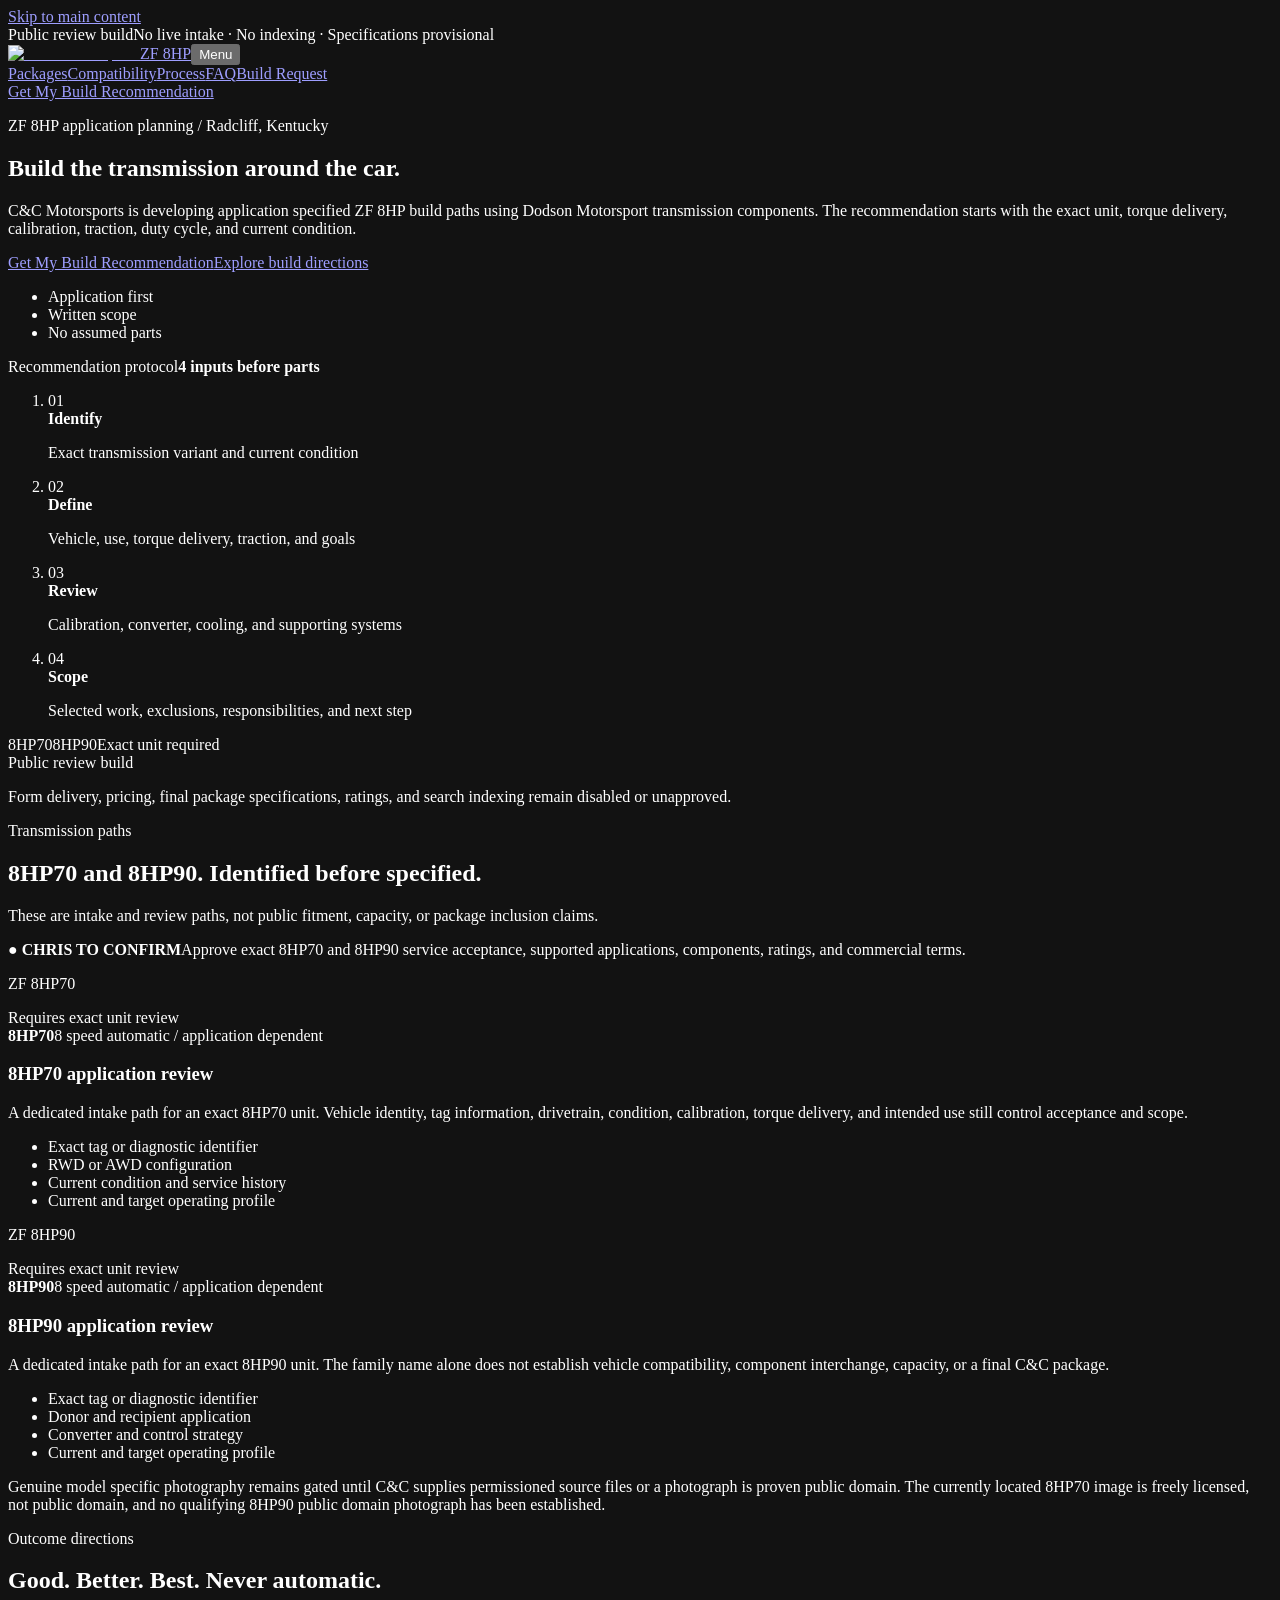
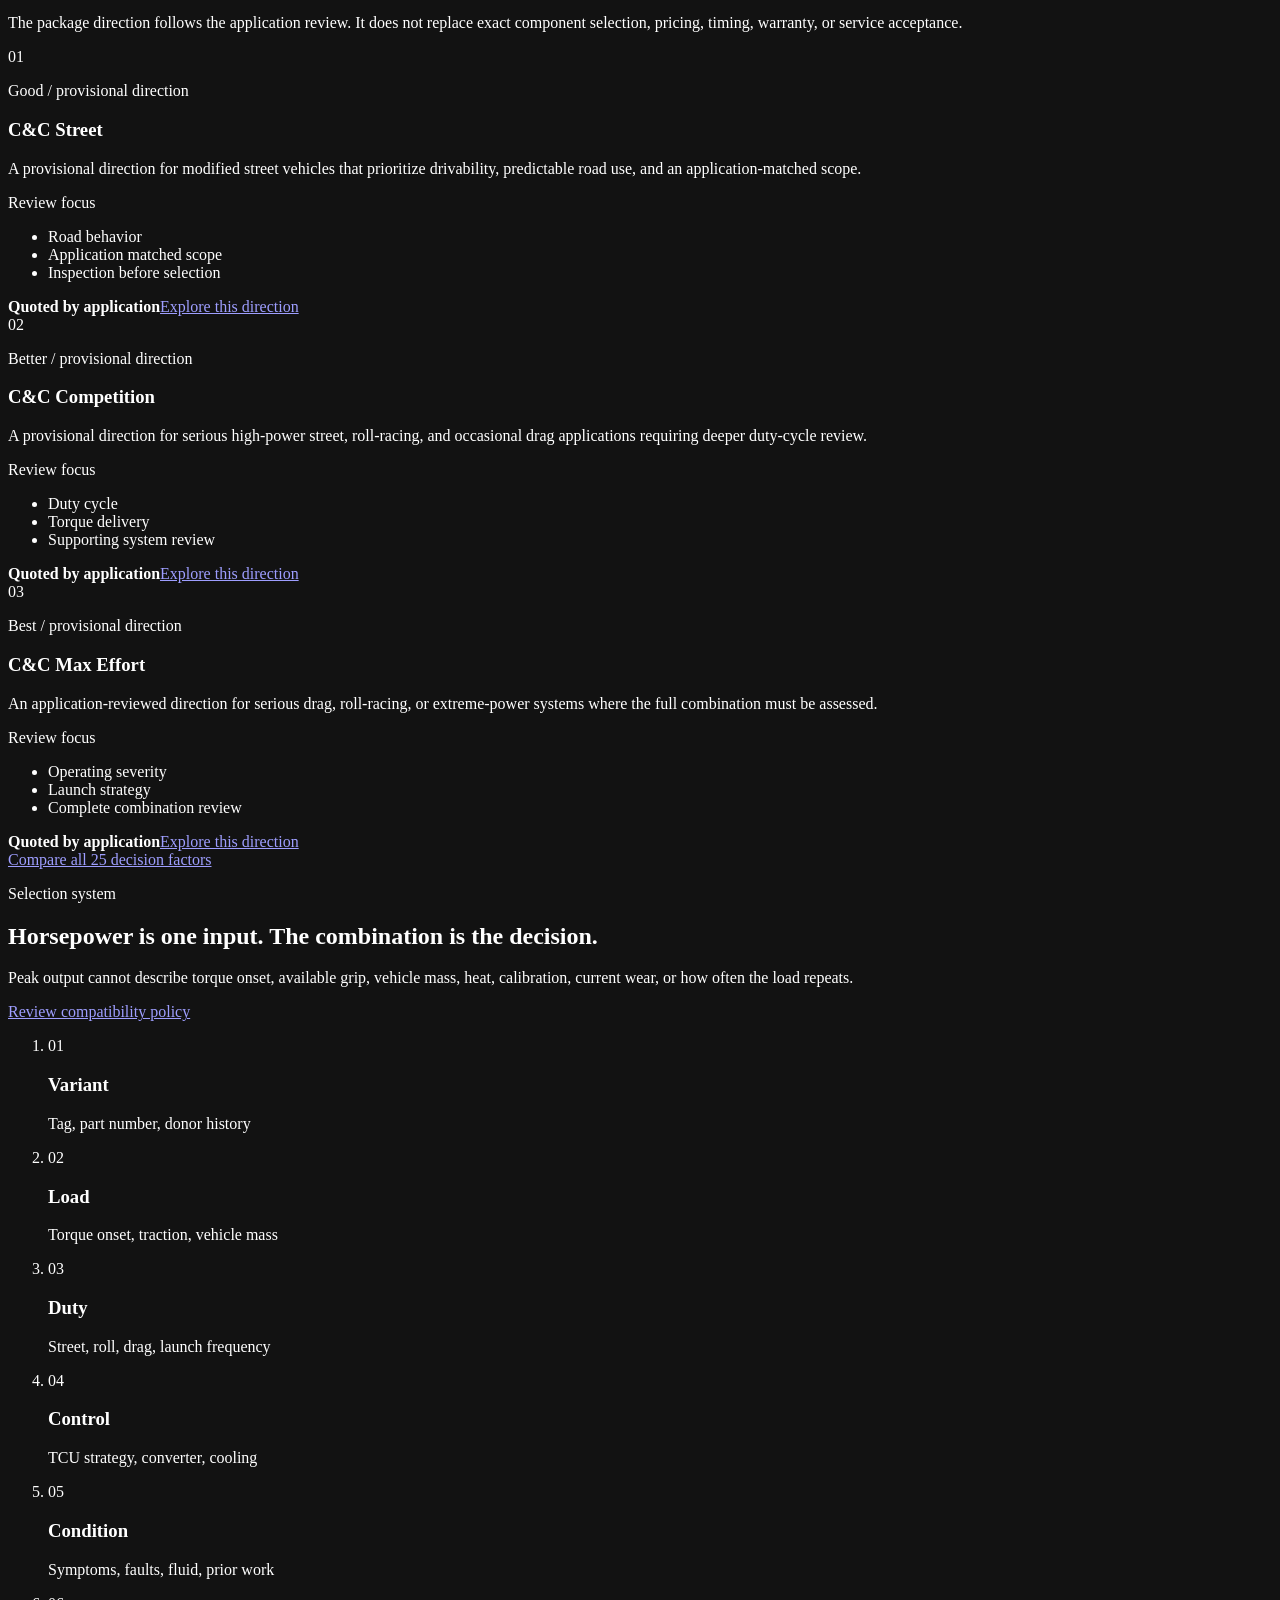
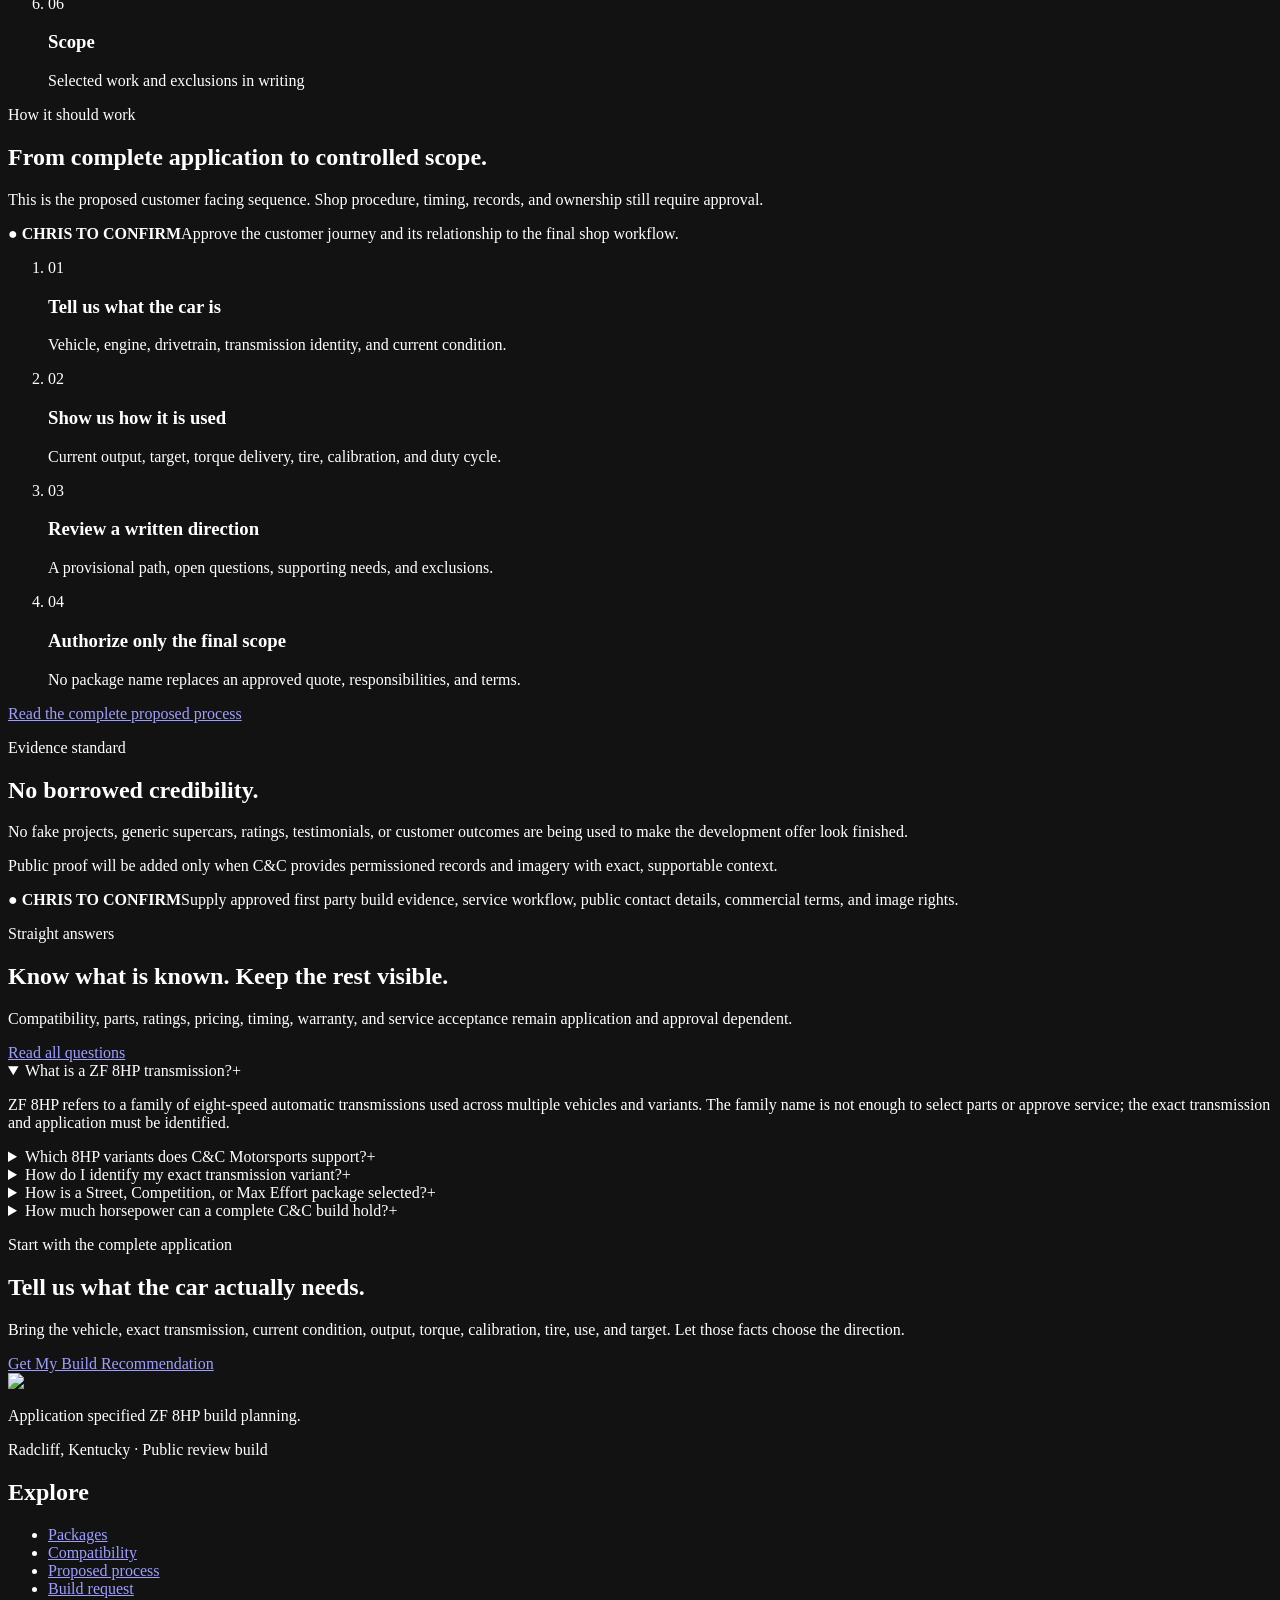
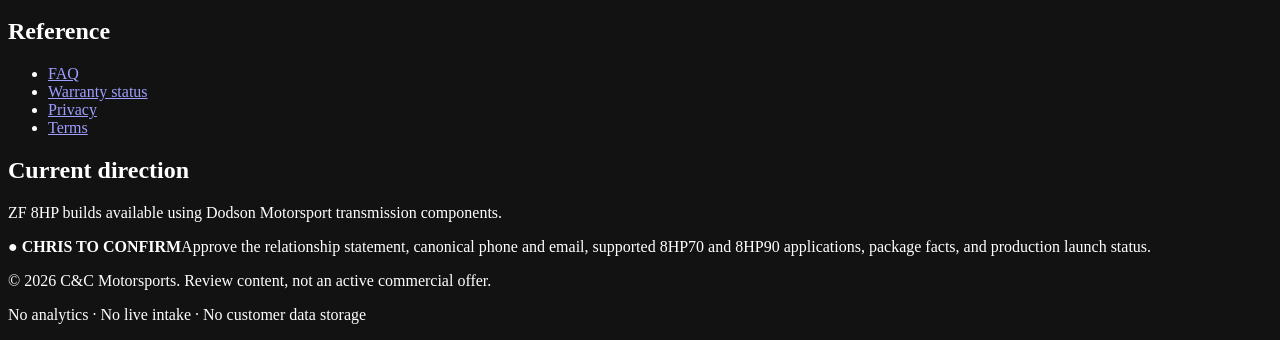
==== commit 6f625644: "Use authentic C&C storefront branding" ====
--- a/index.html
+++ b/index.html
@@ -1 +1 @@
-<!DOCTYPE html><html lang="en"><head><meta charSet="utf-8"/><meta name="viewport" content="width=device-width, initial-scale=1"/><link rel="stylesheet" href="/cc-motorsports-8hp-preview/_next/static/chunks/115wke-asxik5.css" data-precedence="next"/><link rel="preload" as="script" fetchPriority="low" href="/cc-motorsports-8hp-preview/_next/static/chunks/310vm2bl3xxpt.js"/><script src="/cc-motorsports-8hp-preview/_next/static/chunks/19mx3mg6lkumu.js" async=""></script><script src="/cc-motorsports-8hp-preview/_next/static/chunks/08ttfj81-47mu.js" async=""></script><script src="/cc-motorsports-8hp-preview/_next/static/chunks/1vsgzqj5sdghk.js" async=""></script><script src="/cc-motorsports-8hp-preview/_next/static/chunks/turbopack-1wa5q-xau_r4k.js" async=""></script><script src="/cc-motorsports-8hp-preview/_next/static/chunks/09tsao-y25yfh.js" async="" crossorigin=""></script><meta name="theme-color" content="#111210"/><meta name="color-scheme" content="dark"/><title>Application Specified ZF 8HP Builds</title><meta name="description" content="Explore provisional C&amp;C Motorsports ZF 8HP70 and 8HP90 review paths, package directions, and application first build planning."/><meta name="application-name" content="C&amp;C Motorsports ZF 8HP"/><meta name="robots" content="noindex, nofollow, noarchive, nocache"/><meta name="googlebot" content="noindex, nofollow, noarchive, noimageindex"/><meta name="category" content="Automotive transmission service"/><link rel="canonical" href="https://teesee514.github.io/cc-motorsports-8hp-preview/"/><meta property="og:title" content="Application Specified ZF 8HP Builds | C&amp;C Motorsports ZF 8HP"/><meta property="og:description" content="Explore provisional C&amp;C Motorsports ZF 8HP70 and 8HP90 review paths, package directions, and application first build planning."/><meta property="og:url" content="https://teesee514.github.io/cc-motorsports-8hp-preview/"/><meta property="og:site_name" content="C&amp;C Motorsports ZF 8HP"/><meta property="og:locale" content="en_US"/><meta property="og:type" content="website"/><meta name="twitter:card" content="summary"/><meta name="twitter:title" content="Application Specified ZF 8HP Builds | C&amp;C Motorsports ZF 8HP"/><meta name="twitter:description" content="Explore provisional C&amp;C Motorsports ZF 8HP70 and 8HP90 review paths, package directions, and application first build planning."/><link rel="icon" href="data:,"/><script src="/cc-motorsports-8hp-preview/_next/static/chunks/0cz1d0mv5g_q7.js" noModule=""></script></head><body><div hidden=""><!--$--><!--/$--></div><a class="skip-link" href="#main-content">Skip to main content</a><script type="application/ld+json">{"@context":"https://schema.org","@graph":[{"@type":"Organization","@id":"https://teesee514.github.io/cc-motorsports-8hp-preview#organization","name":"C&C Motorsports","url":"https://teesee514.github.io/cc-motorsports-8hp-preview"},{"@type":"LocalBusiness","additionalType":"https://schema.org/AutomotiveBusiness","@id":"https://teesee514.github.io/cc-motorsports-8hp-preview#localbusiness","name":"C&C Motorsports","url":"https://teesee514.github.io/cc-motorsports-8hp-preview","address":{"@type":"PostalAddress","addressLocality":"Radcliff","addressRegion":"KY","addressCountry":"US"},"parentOrganization":{"@id":"https://teesee514.github.io/cc-motorsports-8hp-preview#organization"}},{"@type":"Service","@id":"https://teesee514.github.io/cc-motorsports-8hp-preview#service","name":"ZF 8HP transmission application review","serviceType":"Application-specific ZF 8HP transmission build planning","description":"Provisional package and component direction subject to exact-application review and written approval.","provider":{"@id":"https://teesee514.github.io/cc-motorsports-8hp-preview#localbusiness"}}]}</script><header class="site-header"><div class="development-bar"><span>Public review build</span><span>No live intake · No indexing · Specifications provisional</span></div><div class="header-inner"><a class="brand-link" aria-label="C&amp;C Motorsports ZF 8HP home" href="/cc-motorsports-8hp-preview/"><strong class="brand-wordmark">C&amp;C MOTORSPORTS</strong><span>ZF 8HP</span></a><button class="menu-toggle" type="button" aria-expanded="false" aria-controls="primary-navigation"><span class="menu-toggle__icon" aria-hidden="true"><i></i><i></i><i></i></span><span>Menu</span></button><nav id="primary-navigation" class="primary-navigation" aria-label="Primary navigation"><div class="nav-links"><a href="/cc-motorsports-8hp-preview/packages/">Packages</a><a href="/cc-motorsports-8hp-preview/compatibility/">Compatibility</a><a href="/cc-motorsports-8hp-preview/process/">Process</a><a href="/cc-motorsports-8hp-preview/faq/">FAQ</a><a href="/cc-motorsports-8hp-preview/build-request/">Build Request</a></div><a class="button button--primary header-cta" href="/cc-motorsports-8hp-preview/build-request/">Get My Build Recommendation</a></nav></div></header><main id="main-content" tabindex="-1"><section class="marketing-hero"><div class="container marketing-hero__grid"><div class="marketing-hero__copy"><p class="eyebrow">ZF 8HP application planning / Radcliff, Kentucky</p><h1>Build the transmission around the car.</h1><p class="marketing-hero__lede">C&amp;C Motorsports is developing application specified ZF 8HP build paths using Dodson Motorsport transmission components. The recommendation starts with the exact unit, torque delivery, calibration, traction, duty cycle, and current condition.</p><div class="button-row marketing-hero__actions"><a class="button button--primary" href="/cc-motorsports-8hp-preview/build-request/">Get My Build Recommendation</a><a class="button button--secondary" href="/cc-motorsports-8hp-preview/packages/">Explore build directions</a></div><ul class="marketing-hero__trust" aria-label="Preview boundaries"><li>Application first</li><li>Written scope</li><li>No assumed parts</li></ul></div><aside class="marketing-hero__panel" aria-label="Application review sequence"><div class="marketing-hero__panel-head"><span>Recommendation protocol</span><strong>4 inputs before parts</strong></div><ol><li><span>01</span><div><strong>Identify</strong><p>Exact transmission variant and current condition</p></div></li><li><span>02</span><div><strong>Define</strong><p>Vehicle, use, torque delivery, traction, and goals</p></div></li><li><span>03</span><div><strong>Review</strong><p>Calibration, converter, cooling, and supporting systems</p></div></li><li><span>04</span><div><strong>Scope</strong><p>Selected work, exclusions, responsibilities, and next step</p></div></li></ol><div class="marketing-hero__panel-foot"><span>8HP70</span><span>8HP90</span><span>Exact unit required</span></div></aside></div><div class="container marketing-hero__status"><span>Public review build</span><p>Form delivery, pricing, final package specifications, ratings, and search indexing remain disabled or unapproved.</p></div></section><section class="model-paths" aria-labelledby="model-paths-title"><div class="container"><div class="marketing-section-head"><div><p class="section-index">Transmission paths</p><h2 id="model-paths-title">8HP70 and 8HP90. Identified before specified.</h2></div><div><p>These are intake and review paths, not public fitment, capacity, or package inclusion claims.</p><span class="approval-flag approval-flag--compact" data-approval-blocker="true"><strong><span aria-hidden="true">●</span> <!-- -->CHRIS TO CONFIRM</strong><span>Approve exact 8HP70 and 8HP90 service acceptance, supported applications, components, ratings, and commercial terms.</span></span></div></div><div class="model-path-grid"><article class="model-path"><div class="model-path__top"><p class="model-path__model">ZF <!-- -->8HP70</p><span>Requires exact unit review</span></div><div class="model-path__body"><div class="model-path__identity" aria-hidden="true"><strong>8HP70</strong><span>8 speed automatic / application dependent</span></div><div><h3>8HP70 application review</h3><p>A dedicated intake path for an exact 8HP70 unit. Vehicle identity, tag information, drivetrain, condition, calibration, torque delivery, and intended use still control acceptance and scope.</p><ul><li>Exact tag or diagnostic identifier</li><li>RWD or AWD configuration</li><li>Current condition and service history</li><li>Current and target operating profile</li></ul></div></div></article><article class="model-path"><div class="model-path__top"><p class="model-path__model">ZF <!-- -->8HP90</p><span>Requires exact unit review</span></div><div class="model-path__body"><div class="model-path__identity" aria-hidden="true"><strong>8HP90</strong><span>8 speed automatic / application dependent</span></div><div><h3>8HP90 application review</h3><p>A dedicated intake path for an exact 8HP90 unit. The family name alone does not establish vehicle compatibility, component interchange, capacity, or a final C&amp;C package.</p><ul><li>Exact tag or diagnostic identifier</li><li>Donor and recipient application</li><li>Converter and control strategy</li><li>Current and target operating profile</li></ul></div></div></article></div><p class="model-paths__rights-note">Genuine model specific photography remains gated until C&amp;C supplies permissioned source files or a photograph is proven public domain. The currently located 8HP70 image is freely licensed, not public domain, and no qualifying 8HP90 public domain photograph has been established.</p></div></section><section class="marketing-packages"><div class="container"><div class="marketing-section-head marketing-section-head--packages"><div><p class="section-index">Outcome directions</p><h2>Good. Better. Best. Never automatic.</h2></div><p>The package direction follows the application review. It does not replace exact component selection, pricing, timing, warranty, or service acceptance.</p></div><div class="marketing-package-grid"><article class="marketing-package marketing-package--street"><div class="marketing-package__number" aria-hidden="true">01</div><header><p class="marketing-package__tier">Good<!-- --> / provisional direction</p><h3>C&amp;C Street</h3><p>A provisional direction for modified street vehicles that prioritize drivability, predictable road use, and an application-matched scope.</p></header><div class="marketing-package__focus"><p>Review focus</p><ul><li>Road behavior</li><li>Application matched scope</li><li>Inspection before selection</li></ul></div><footer><strong>Quoted by application</strong><a href="/cc-motorsports-8hp-preview/packages/">Explore this direction</a></footer></article><article class="marketing-package marketing-package--competition"><div class="marketing-package__number" aria-hidden="true">02</div><header><p class="marketing-package__tier">Better<!-- --> / provisional direction</p><h3>C&amp;C Competition</h3><p>A provisional direction for serious high-power street, roll-racing, and occasional drag applications requiring deeper duty-cycle review.</p></header><div class="marketing-package__focus"><p>Review focus</p><ul><li>Duty cycle</li><li>Torque delivery</li><li>Supporting system review</li></ul></div><footer><strong>Quoted by application</strong><a href="/cc-motorsports-8hp-preview/packages/">Explore this direction</a></footer></article><article class="marketing-package marketing-package--max-effort"><div class="marketing-package__number" aria-hidden="true">03</div><header><p class="marketing-package__tier">Best<!-- --> / provisional direction</p><h3>C&amp;C Max Effort</h3><p>An application-reviewed direction for serious drag, roll-racing, or extreme-power systems where the full combination must be assessed.</p></header><div class="marketing-package__focus"><p>Review focus</p><ul><li>Operating severity</li><li>Launch strategy</li><li>Complete combination review</li></ul></div><footer><strong>Quoted by application</strong><a href="/cc-motorsports-8hp-preview/packages/">Explore this direction</a></footer></article></div><div class="marketing-section-action"><a class="text-link" href="/cc-motorsports-8hp-preview/packages/">Compare all 25 decision factors</a></div></div></section><section class="decision-system"><div class="container decision-system__grid"><div class="decision-system__copy"><p class="section-index">Selection system</p><h2>Horsepower is one input. The combination is the decision.</h2><p>Peak output cannot describe torque onset, available grip, vehicle mass, heat, calibration, current wear, or how often the load repeats.</p><a class="button button--secondary" href="/cc-motorsports-8hp-preview/compatibility/">Review compatibility policy</a></div><ol class="decision-signals"><li><span>01</span><div><h3>Variant</h3><p>Tag, part number, donor history</p></div></li><li><span>02</span><div><h3>Load</h3><p>Torque onset, traction, vehicle mass</p></div></li><li><span>03</span><div><h3>Duty</h3><p>Street, roll, drag, launch frequency</p></div></li><li><span>04</span><div><h3>Control</h3><p>TCU strategy, converter, cooling</p></div></li><li><span>05</span><div><h3>Condition</h3><p>Symptoms, faults, fluid, prior work</p></div></li><li><span>06</span><div><h3>Scope</h3><p>Selected work and exclusions in writing</p></div></li></ol></div></section><section class="customer-path"><div class="container"><div class="marketing-section-head"><div><p class="section-index">How it should work</p><h2>From complete application to controlled scope.</h2></div><div><p>This is the proposed customer facing sequence. Shop procedure, timing, records, and ownership still require approval.</p><span class="approval-flag approval-flag--compact" data-approval-blocker="true"><strong><span aria-hidden="true">●</span> <!-- -->CHRIS TO CONFIRM</strong><span>Approve the customer journey and its relationship to the final shop workflow.</span></span></div></div><ol class="customer-path__grid"><li><span>01</span><h3>Tell us what the car is</h3><p>Vehicle, engine, drivetrain, transmission identity, and current condition.</p></li><li><span>02</span><h3>Show us how it is used</h3><p>Current output, target, torque delivery, tire, calibration, and duty cycle.</p></li><li><span>03</span><h3>Review a written direction</h3><p>A provisional path, open questions, supporting needs, and exclusions.</p></li><li><span>04</span><h3>Authorize only the final scope</h3><p>No package name replaces an approved quote, responsibilities, and terms.</p></li></ol><div class="marketing-section-action"><a class="text-link" href="/cc-motorsports-8hp-preview/process/">Read the complete proposed process</a></div></div></section><section class="honest-proof"><div class="container honest-proof__grid"><div><p class="section-index">Evidence standard</p><h2>No borrowed credibility.</h2></div><div><p class="honest-proof__lead">No fake projects, generic supercars, ratings, testimonials, or customer outcomes are being used to make the development offer look finished.</p><p>Public proof will be added only when C&amp;C provides permissioned records and imagery with exact, supportable context.</p><span class="approval-flag approval-flag--compact" data-approval-blocker="true"><strong><span aria-hidden="true">●</span> <!-- -->CHRIS TO CONFIRM</strong><span>Supply approved first party build evidence, service workflow, public contact details, commercial terms, and image rights.</span></span></div></div></section><section class="marketing-faq"><div class="container marketing-faq__grid"><div><p class="section-index">Straight answers</p><h2>Know what is known. Keep the rest visible.</h2><p>Compatibility, parts, ratings, pricing, timing, warranty, and service acceptance remain application and approval dependent.</p><a class="text-link" href="/cc-motorsports-8hp-preview/faq/">Read all questions</a></div><div class="faq-list"><details open=""><summary><span>What is a ZF 8HP transmission?</span><span class="faq-marker" aria-hidden="true">+</span></summary><div class="faq-answer"><p>ZF 8HP refers to a family of eight-speed automatic transmissions used across multiple vehicles and variants. The family name is not enough to select parts or approve service; the exact transmission and application must be identified.</p></div></details><details><summary><span>Which 8HP variants does C&amp;C Motorsports support?</span><span class="faq-marker" aria-hidden="true">+</span></summary><div class="faq-answer"><p>C&amp;C has not approved a public acceptance list. Candidate 8HP51, 8HP76, 8HP70, and 8HP75 applications shown on this development site require individual review and are not confirmed offerings.</p></div></details><details><summary><span>How do I identify my exact transmission variant?</span><span class="faq-marker" aria-hidden="true">+</span></summary><div class="faq-answer"><p>Provide the vehicle VIN, transmission tag photographs, available part numbers, diagnostic identification, calibration details, and donor history. C&amp;C must approve the final identification method and acceptance criteria.</p></div></details><details><summary><span>How is a Street, Competition, or Max Effort package selected?</span><span class="faq-marker" aria-hidden="true">+</span></summary><div class="faq-answer"><p>Selection is provisional and application based. The review considers exact variant, vehicle, engine, drivetrain, current and target output and torque, fuel, forced induction, TCU strategy, tire, use, launch frequency, condition, symptoms, and existing upgrades.</p></div></details><details><summary><span>How much horsepower can a complete C&amp;C build hold?</span><span class="faq-marker" aria-hidden="true">+</span></summary><div class="faq-answer"><p>No complete-build horsepower rating is approved for publication. Component manufacturer ratings describe particular components under the manufacturer&#x27;s conditions; they are not a C&amp;C complete-transmission capacity and are not guarantees.</p></div></details></div></div></section><section class="marketing-final-cta"><div class="container marketing-final-cta__grid"><div><p class="eyebrow">Start with the complete application</p><h2>Tell us what the car actually needs.</h2></div><div><p>Bring the vehicle, exact transmission, current condition, output, torque, calibration, tire, use, and target. Let those facts choose the direction.</p><a class="button button--primary" href="/cc-motorsports-8hp-preview/build-request/">Get My Build Recommendation</a></div></div></section><!--$--><!--/$--></main><footer class="site-footer"><div class="container footer-grid"><div class="footer-brand"><strong class="footer-wordmark">C&amp;C MOTORSPORTS</strong><p>Application specified ZF 8HP build planning.</p><p>Radcliff, Kentucky · Public review build</p></div><div><h2>Explore</h2><ul class="footer-links"><li><a href="/cc-motorsports-8hp-preview/packages/">Packages</a></li><li><a href="/cc-motorsports-8hp-preview/compatibility/">Compatibility</a></li><li><a href="/cc-motorsports-8hp-preview/process/">Proposed process</a></li><li><a href="/cc-motorsports-8hp-preview/build-request/">Build request</a></li></ul></div><div><h2>Reference</h2><ul class="footer-links"><li><a href="/cc-motorsports-8hp-preview/faq/">FAQ</a></li><li><a href="/cc-motorsports-8hp-preview/warranty/">Warranty status</a></li><li><a href="/cc-motorsports-8hp-preview/privacy/">Privacy</a></li><li><a href="/cc-motorsports-8hp-preview/terms/">Terms</a></li></ul></div><div class="footer-status"><h2>Current direction</h2><p>ZF 8HP builds available using Dodson Motorsport transmission components.</p><span class="approval-flag approval-flag--compact" data-approval-blocker="true"><strong><span aria-hidden="true">●</span> <!-- -->CHRIS TO CONFIRM</strong><span>Approve the relationship statement, canonical phone and email, supported 8HP70 and 8HP90 applications, package facts, and production launch status.</span></span></div></div><div class="container footer-bottom"><p>© <!-- -->2026<!-- --> C&amp;C Motorsports. Review content, not an active commercial offer.</p><p>No analytics · No live intake · No customer data storage</p></div></footer><script src="/cc-motorsports-8hp-preview/_next/static/chunks/310vm2bl3xxpt.js" id="_R_" async=""></script><script>(self.__next_f=self.__next_f||[]).push([0])</script><script>self.__next_f.push([1,"1:\"$Sreact.fragment\"\n3:I[2971,[\"/cc-motorsports-8hp-preview/_next/static/chunks/09tsao-y25yfh.js\"],\"Header\"]\n4:I[39756,[\"/cc-motorsports-8hp-preview/_next/static/chunks/09tsao-y25yfh.js\"],\"default\"]\n5:I[37457,[\"/cc-motorsports-8hp-preview/_next/static/chunks/09tsao-y25yfh.js\"],\"default\"]\n6:I[22016,[\"/cc-motorsports-8hp-preview/_next/static/chunks/09tsao-y25yfh.js\"],\"\"]\nb:I[68027,[\"/cc-motorsports-8hp-preview/_next/static/chunks/09tsao-y25yfh.js\"],\"default\",1]\n:HL[\"/cc-motorsports-8hp-preview/_next/static/chunks/115wke-asxik5.css\",\"style\"]\n2:T453,{\"@context\":\"https://schema.org\",\"@graph\":[{\"@type\":\"Organization\",\"@id\":\"https://teesee514.github.io/cc-motorsports-8hp-preview#organization\",\"name\":\"C\u0026C Motorsports\",\"url\":\"https://teesee514.github.io/cc-motorsports-8hp-preview\"},{\"@type\":\"LocalBusiness\",\"additionalType\":\"https://schema.org/AutomotiveBusiness\",\"@id\":\"https://teesee514.github.io/cc-motorsports-8hp-preview#localbusiness\",\"name\":\"C\u0026C Motorsports\",\"url\":\"https://teesee514.github.io/cc-motorsports-8hp-preview\",\"address\":{\"@type\":\"PostalAddress\",\"addressLocality\":\"Radcliff\",\"addressRegion\":\"KY\",\"addressCountry\":\"US\"},\"parentOrganization\":{\"@id\":\"https://teesee514.github.io/cc-motorsports-8hp-preview#organization\"}},{\"@type\":\"Service\",\"@id\":\"https://teesee514.github.io/cc-motorsports-8hp-preview#service\",\"name\":\"ZF 8HP transmission application review\",\"serviceType\":\"Application-specific ZF 8HP transmission build planning\",\"description\":\"Provisional package and component direction subject to exact-application review and written approval.\",\"provider\":{\"@id\":\"https://teesee514.github.io/cc-motorsports-8hp-preview#localbusiness\"}}]}0:{\"P\":null,\"c\":[\"\",\"\"],\"q\":\"\",\"i\":false,\"f\":[[[\"\",{\"children\":[\"__PAGE__\",{},\"$undefined\",\"$undefined\",4608]},\"$undefined\",\"$undefined\",4624],[[\"$\",\"$1\",\"c\",{\"children\":[[[\"$\",\"link\",\"0\",{\"rel\":\"stylesheet\",\"href\":\"/cc-motorsports-8hp-preview/_next/static/chunks/115wke-asxik5.css\",\"precedence\":\"next\",\"crossOrigin\":\"$undefined\",\"nonce\":\"$undefined\"}],[\"$\",\"script\",\"script-0\",{\"src\":\"/cc-motorsports-8hp-preview/_next/static/chunks/09tsao-y25yfh.js\",\"async\":true,\"nonce\":\"$undefined\"}]],[\"$\",\"html\",null,{\"lang\":\"en\",\"children\":[[\"$\",\"head\",null,{\"children\":[\"$\",\"link\",null,{\"rel\":\"icon\",\"href\":\"data:,\"}]}],[\"$\",\"body\",null,{\"children\":[[\"$\",\"a\",null,{\"className\":\"skip-link\",\"href\":\"#main-content\",\"children\":\"Skip to main content\"}],[\"$\",\"script\",null,{\"type\":\"application/ld+json\",\"dangerouslySetInnerHTML\":{\"__html\":\"$2\"}}],[\"$\",\"$L3\",null,{}],[\"$\",\"main\",null,{\"id\":\"main-content\",\"tabIndex\":-1,\"children\":[\"$\",\"$L4\",null,{\"parallelRouterKey\":\"children\",\"error\":\"$undefined\",\"errorStyles\":\"$undefined\",\"errorScripts\":\"$undefined\",\"template\":[\"$\",\"$L5\",null,{}],\"templateStyles\":\"$undefined\",\"templateScripts\":\"$undefined\",\"notFound\":[[\"$\",\"section\",null,{\"className\":\"not-found-page\",\"children\":[\"$\",\"div\",null,{\"className\":\"container not-found-shell\",\"children\":[[\"$\",\"p\",null,{\"className\":\"confirmation-code\",\"aria-hidden\":\"true\",\"children\":\"HTTP / 404\"}],[\"$\",\"h1\",null,{\"children\":\"That Route Is Not in This Build.\"}],[\"$\",\"p\",null,{\"className\":\"lede\",\"children\":\"The page may have moved, or the address may be incomplete. No submission or service state was changed.\"}],[\"$\",\"div\",null,{\"className\":\"button-row\",\"children\":[[\"$\",\"$L6\",null,{\"className\":\"button button--primary\",\"href\":\"/\",\"children\":\"Return home\"}],[\"$\",\"$L6\",null,{\"className\":\"button button--secondary\",\"href\":\"/packages\",\"children\":\"Review packages\"}]]}]]}]}],[]],\"forbidden\":\"$undefined\",\"unauthorized\":\"$undefined\"}]}],[\"$\",\"footer\",null,{\"className\":\"site-footer\",\"children\":[[\"$\",\"div\",null,{\"className\":\"container footer-grid\",\"children\":[[\"$\",\"div\",null,{\"className\":\"footer-brand\",\"children\":[[\"$\",\"strong\",null,{\"className\":\"footer-wordmark\",\"children\":\"C\u0026C MOTORSPORTS\"}],[\"$\",\"p\",null,{\"children\":\"Application specified ZF 8HP build planning.\"}],[\"$\",\"p\",null,{\"children\":\"Radcliff, Kentucky · Public review build\"}]]}],[\"$\",\"div\",null,{\"children\":[[\"$\",\"h2\",null,{\"children\":\"Explore\"}],[\"$\",\"ul\",null,{\"className\":\"footer-links\",\"children\":[[\"$\",\"li\",null,{\"children\":[\"$\",\"$L6\",null,{\"href\":\"/packages\",\"children\":\"Packages\"}]}],[\"$\",\"li\",null,{\"children\":[\"$\",\"$L6\",null,{\"href\":\"/compatibility\",\"children\":\"Compatibility\"}]}],[\"$\",\"li\",null,{\"children\":[\"$\",\"$L6\",null,{\"href\":\"/process\",\"children\":\"Proposed process\"}]}],[\"$\",\"li\",null,{\"children\":[\"$\",\"$L6\",null,{\"href\":\"/build-request\",\"children\":\"Build request\"}]}]]}]]}],[\"$\",\"div\",null,{\"children\":[[\"$\",\"h2\",null,{\"children\":\"Reference\"}],[\"$\",\"ul\",null,{\"className\":\"footer-links\",\"children\":[[\"$\",\"li\",null,{\"children\":[\"$\",\"$L6\",null,{\"href\":\"/faq\",\"children\":\"FAQ\"}]}],[\"$\",\"li\",null,{\"children\":[\"$\",\"$L6\",null,{\"href\":\"/warranty\",\"children\":\"Warranty status\"}]}],[\"$\",\"li\",null,{\"children\":[\"$\",\"$L6\",null,{\"href\":\"/privacy\",\"children\":\"Privacy\"}]}],[\"$\",\"li\",null,{\"children\":[\"$\",\"$L6\",null,{\"href\":\"/terms\",\"children\":\"Terms\"}]}]]}]]}],[\"$\",\"div\",null,{\"className\":\"footer-status\",\"children\":[[\"$\",\"h2\",null,{\"children\":\"Current direction\"}],[\"$\",\"p\",null,{\"children\":\"ZF 8HP builds available using Dodson Motorsport transmission components.\"}],\"$L7\"]}]]}],\"$L8\"]}]]}]]}]]}],{\"children\":[\"$L9\",{},null,false,null]},null,false,null],\"$La\",false]],\"m\":\"$undefined\",\"G\":[\"$b\",[\"$Lc\"]],\"S\":true,\"h\":null,\"r\":\"$undefined\",\"s\":\"$undefined\",\"a\":\"$undefined\",\"l\":\"$undefined\",\"p\":\"$undefined\",\"d\":\"$undefined\",\"b\":\"aav7sBCAvjsEBiq1p0JSd\"}\n17:I[97367,[\"/cc-motorsports-8hp-preview/_next/static/chunks/09tsao-y25yfh.js\"],\"ViewportBoundary\"]\n19:I[97367,[\"/cc-motorsports-8hp-preview/_next/static/chunks/09tsao-y25yfh.js\"],\"MetadataBoundary\"]\n1a:\"$Sreact.suspense\"\n7:[\"$\",\"span\",null,{\"className\":\"approval-flag approval-flag--compact\",\"data-approval-blocker\":\"true\",\"children\":[[\"$\",\"strong\",null,{\"children\":[[\"$\",\"span\",null,{\"aria-hidden\":\"true\",\"children\":\"●\"}],\" \",\"CHRIS TO CONFIRM\"]}],[\"$\",\"span\",null,{\"children\":\"Approve the relationship statement, canonical phone and email, supported 8HP70 and 8HP90 applications, package facts, and production launch status.\"}]]}]\n8:[\"$\",\"div\",null,{\"className\":\"container footer-bottom\",\"children\":[[\"$\",\"p\",null,{\"children\":[\"© \",2026,\" C\u0026C Motorsports. Review content, not an active commercial offer.\"]}],[\"$\",\"p\",null,{\"children\":\"No analytics · No live intake · No customer data storage\"}]]}]\n9:[\"$\",\"$1\",\"c\",{\"children\":[[[\"$\",\"section\",null,{\"className\":\"marketing-hero\",\"children\":[[\"$\",\"div\",null,{\"className\":\"container marketing-hero__grid\",\"children\":[[\"$\",\"div\",null,{\"className\":\"marketing-hero__copy\",\"children\":[[\"$\",\"p\",null,{\"className\":\"eyebrow\",\"children\":\"ZF 8HP application planning / Radcliff, Kentucky\"}],[\"$\",\"h1\",null,{\"children\":\"Build the transmission around the car.\"}],[\"$\",\"p\",null,{\"className\":\"marketing-hero__lede\",\"children\":\"C\u0026C Motorsports is developing application specified ZF 8HP build paths using Dodson Motorsport transmission components. The recommendation starts with the exact unit, torque delivery, calibration, traction, duty cycle, and current condition.\"}],[\"$\",\"div\",null,{\"className\":\"button-row marketing-hero__actions\",\"children\":[[\"$\",\"$L6\",null,{\"className\":\"button button--primary\",\"href\":\"/build-request\",\"children\":\"Get My Build Recommendation\"}],[\"$\",\"$L6\",null,{\"className\":\"button button--secondary\",\"href\":\"/packages\",\"children\":\"Explore build directions\"}]]}],[\"$\",\"ul\",null,{\"className\":\"marketing-hero__trust\",\"aria-label\":\"Preview boundaries\",\"children\":[[\"$\",\"li\",null,{\"children\":\"Application first\"}],[\"$\",\"li\",null,{\"children\":\"Written scope\"}],[\"$\",\"li\",null,{\"children\":\"No assumed parts\"}]]}]]}],[\"$\",\"aside\",null,{\"className\":\"marketing-hero__panel\",\"aria-label\":\"Application review sequence\",\"children\":[[\"$\",\"div\",null,{\"className\":\"marketing-hero__panel-head\",\"children\":[[\"$\",\"span\",null,{\"children\":\"Recommendation protocol\"}],[\"$\",\"strong\",null,{\"children\":\"4 inputs before parts\"}]]}],[\"$\",\"ol\",null,{\"children\":[[\"$\",\"li\",\"01\",{\"children\":[[\"$\",\"span\",null,{\"children\":\"01\"}],[\"$\",\"div\",null,{\"children\":[[\"$\",\"strong\",null,{\"children\":\"Identify\"}],[\"$\",\"p\",null,{\"children\":\"Exact transmission variant and current condition\"}]]}]]}],[\"$\",\"li\",\"02\",{\"children\":[[\"$\",\"span\",null,{\"children\":\"02\"}],[\"$\",\"div\",null,{\"children\":[[\"$\",\"strong\",null,{\"children\":\"Define\"}],[\"$\",\"p\",null,{\"children\":\"Vehicle, use, torque delivery, traction, and goals\"}]]}]]}],[\"$\",\"li\",\"03\",{\"children\":[[\"$\",\"span\",null,{\"children\":\"03\"}],[\"$\",\"div\",null,{\"children\":[[\"$\",\"strong\",null,{\"children\":\"Review\"}],[\"$\",\"p\",null,{\"children\":\"Calibration, converter, cooling, and supporting systems\"}]]}]]}],[\"$\",\"li\",\"04\",{\"children\":[[\"$\",\"span\",null,{\"children\":\"04\"}],[\"$\",\"div\",null,{\"children\":[[\"$\",\"strong\",null,{\"children\":\"Scope\"}],[\"$\",\"p\",null,{\"children\":\"Selected work, exclusions, responsibilities, and next step\"}]]}]]}]]}],[\"$\",\"div\",null,{\"className\":\"marketing-hero__panel-foot\",\"children\":[[\"$\",\"span\",null,{\"children\":\"8HP70\"}],[\"$\",\"span\",null,{\"children\":\"8HP90\"}],[\"$\",\"span\",null,{\"children\":\"Exact unit required\"}]]}]]}]]}],[\"$\",\"div\",null,{\"className\":\"container marketing-hero__status\",\"children\":[[\"$\",\"span\",null,{\"children\":\"Public review build\"}],[\"$\",\"p\",null,{\"children\":\"Form delivery, pricing, final package specifications, ratings, and search indexing remain disabled or unapproved.\"}]]}]]}],[\"$\",\"section\",null,{\"className\":\"model-paths\",\"aria-labelledby\":\"model-paths-title\",\"children\":[\"$\",\"div\",null,{\"className\":\"container\",\"children\":[[\"$\",\"div\",null,{\"className\":\"marketing-section-head\",\"children\":[[\"$\",\"div\",null,{\"children\":[[\"$\",\"p\",null,{\"className\":\"section-index\",\"children\":\"Transmission paths\"}],[\"$\",\"h2\",null,{\"id\":\"model-paths-title\",\"children\":\"8HP70 and 8HP90. Identified before specified.\"}]]}],[\"$\",\"div\",null,{\"children\":[[\"$\",\"p\",null,{\"children\":\"These are intake and review paths, not public fitment, capacity, or package inclusion claims.\"}],[\"$\",\"span\",null,{\"className\":\"approval-flag approval-flag--compact\",\"data-approval-blocker\":\"true\",\"children\":[[\"$\",\"strong\",null,{\"children\":[[\"$\",\"span\",null,{\"aria-hidden\":\"true\",\"children\":\"●\"}],\" \",\"CHRIS TO CONFIRM\"]}],[\"$\",\"span\",null,{\"children\":\"Approve exact 8HP70 and 8HP90 service acceptance, supported applications, components, ratings, and commercial terms.\"}]]}]]}]]}],[\"$\",\"div\",null,{\"className\":\"model-path-grid\",\"children\":[[\"$\",\"article\",\"8HP70\",{\"className\":\"model-path\",\"children\":[[\"$\",\"div\",null,{\"className\":\"model-path__top\",\"children\":[[\"$\",\"p\",null,{\"className\":\"model-path__model\",\"children\":[\"ZF \",\"8HP70\"]}],[\"$\",\"span\",null,{\"children\":\"Requires exact unit review\"}]]}],[\"$\",\"div\",null,{\"className\":\"model-path__body\",\"children\":[[\"$\",\"div\",null,{\"className\":\"model-path__identity\",\"aria-hidden\":\"true\",\"children\":[[\"$\",\"strong\",null,{\"children\":\"8HP70\"}],[\"$\",\"span\",null,{\"children\":\"8 speed automatic / application dependent\"}]]}],\"$Ld\"]}]]}],\"$Le\"]}],\"$Lf\"]}]}],\"$L10\",\"$L11\",\"$L12\",\"$L13\",\"$L14\",\"$L15\"],null,\"$L16\"]}]\na:[\"$\",\"$1\",\"h\",{\"children\":[null,[\"$\",\"$L17\",null,{\"children\":\"$L18\"}],[\"$\",\"div\",null,{\"hidden\":true,\"children\":[\"$\",\"$L19\",null,{\"children\":[\"$\",\"$1a\",null,{\"name\":\"Next.Metadata\",\"children\":\"$L1b\"}]}]}],null]}]\nc:[\"$\",\"link\",\"0\",{\"rel\":\"stylesheet\",\"href\":\"/cc-motorsports-8hp-preview/_next/static/chunks/115wke-asxik5.css\",\"precedence\":\"next\",\"crossOrigin\":\"$undefined\",\"nonce\":\"$undefined\"}]\n1c:I[97367,[\"/cc-motorsports-8hp-preview/_next/static/chunks/09tsao-y25yfh.js\"],\"OutletBoundary\"]\nd:[\"$\",\"div\",null,{\"children\":[[\"$\",\"h3\",null,{\"children\":\"8HP70 application review\"}],[\"$\",\"p\",null,{\"children\":\"A dedicated intake path for an exact 8HP70 unit. Vehicle identity, tag information, drivetrain, condition, calibration, torque delivery, and intended use still control acceptance and scope.\"}],[\"$\",\"ul\",null,{\"children\":[[\"$\",\"li\",\"Exact tag or diagnostic identifier\",{\"children\":\"Exact tag or diagnostic identifier\"}],[\"$\",\"li\",\"RWD or AWD configuration\",{\"children\":\"RWD or AWD configuration\"}],[\"$\",\"li\",\"Current condition and service history\",{\"children\":\"Current condition and service history\"}],[\"$\",\"li\",\"Current and target operating profile\",{\"children\":\"Current and target operating profile\"}]]}]]}]\ne:[\"$\",\"article\",\"8HP90\",{\"className\":\"model-path\",\"children\":[[\"$\",\"div\",null,{\"className\":\"model-path__top\",\"children\":[[\"$\",\"p\",null,{\"className\":\"model-path__model\",\"children\":[\"ZF \",\"8HP90\"]}],[\"$\",\"span\",null,{\"children\":\"Requires exact unit review\"}]]}],[\"$\",\"div\",null,{\"className\":\"model-path__body\",\"children\":[[\"$\",\"div\",null,{\"className\":\"model-path__identity\",\"aria-hidden\":\"true\",\"children\":[[\"$\",\"strong\",null,{\"children\":\"8HP90\"}],[\"$\",\"span\",null,{\"children\":\"8 speed automatic / application dependent\"}]]}],[\"$\",\"div\",null,{\"children\":[[\"$\",\"h3\",null,{\"children\":\"8HP90 application review\"}],[\"$\",\"p\",null,{\"children\":\"A dedicated intake path for an exact 8HP90 unit. The family name alone does not establish vehicle compatibility, component interchange, capacity, or a final C\u0026C package.\"}],[\"$\",\"ul\",null,{\"children\":[[\"$\",\"li\",\"Exact tag or diagnostic identifier\",{\"children\":\"Exact tag or diagnostic identifier\"}],[\"$\",\"li\",\"Donor and recipient application\",{\"children\":\"Donor and recipient application\"}],[\"$\",\"li\",\"Converter and control strategy\",{\"children\":\"Converter and control strategy\"}],[\"$\",\"li\",\"Current and target operating profile\",{\"children\":\"Current and target operating profile\"}]]}]]}]]}]]}]\nf:[\"$\",\"p\",null,{\"className\":\"model-paths__rights-note\",\"children\":\"Genuine model specific photography remains gated until C\u0026C supplies permissioned source files or a photograph is proven public domain. The currently located 8HP70 image is freely licensed, not public domain, and no qualifying 8HP90 public domain photograph has been established.\"}]\n10:[\"$\",\"section\",null,{\"className\":\"marketing-packages\",\"children\":[\"$\",\"div\",null,{\"className\":\"container\",\"children\":[[\"$\",\"div\",null,{\"className\":\"marketing-section-head marketing-section-head--packages\",\"children\":[[\"$\",\"div\",null,{\"children\":[[\"$\",\"p\",null,{\"className\":\"section-index\",\"children\":\"Outcome directions\"}],[\"$\",\"h2\",null,{\"children\":\"Good. Better. Best. Never automatic.\"}]]}],[\"$\",\"p\",null,{\"children\":\"The package direction follows the application review. It does not replace exact component selection, pricing, timing, warranty, or service acceptance.\"}]]}],[\"$\",\"div\",null,{\"className\":\"marketing-package-grid\",\"children\":[[\"$\",\"article\",\"street\",{\"className\":\"marketing-package marketing-package--street\",\"children\":[[\"$\",\"div\",null,{\"className\":\"marketing-package__number\",\"aria-hidden\":\"true\",\"children\":\"01\"}],[\"$\",\"header\",null,{\"children\":[[\"$\",\"p\",null,{\"className\":\"marketing-package__tier\",\"children\":[\"Good\",\" / provisional direction\"]}],[\"$\",\"h3\",null,{\"children\":\"C\u0026C Street\"}],[\"$\",\"p\",null,{\"children\":\"A provisional direction for modified street vehicles that prioritize drivability, predictable road use, and an application-matched scope.\"}]]}],[\"$\",\"div\",null,{\"className\":\"marketing-package__focus\",\"children\":[[\"$\",\"p\",null,{\"children\":\"Review focus\"}],[\"$\",\"ul\",null,{\"children\":[[\"$\",\"li\",\"Road behavior\",{\"children\":\"Road behavior\"}],[\"$\",\"li\",\"Application matched scope\",{\"children\":\"Application matched scope\"}],[\"$\",\"li\",\"Inspection before selection\",{\"children\":\"Inspection before selection\"}]]}]]}],[\"$\",\"footer\",null,{\"children\":[[\"$\",\"strong\",null,{\"children\":\"Quoted by application\"}],[\"$\",\"$L6\",null,{\"href\":\"/packages\",\"children\":\"Explore this direction\"}]]}]]}],[\"$\",\"article\",\"competition\",{\"className\":\"marketing-package marketing-package--competition\",\"children\":[[\"$\",\"div\",null,{\"className\":\"marketing-package__number\",\"aria-hidden\":\"true\",\"children\":\"02\"}],[\"$\",\"header\",null,{\"children\":[[\"$\",\"p\",null,{\"className\":\"marketing-package__tier\",\"children\":[\"Better\",\" / provisional direction\"]}],[\"$\",\"h3\",null,{\"children\":\"C\u0026C Competition\"}],[\"$\",\"p\",null,{\"children\":\"A provisional direction for serious high-power street, roll-racing, and occasional drag applications requiring deeper duty-cycle review.\"}]]}],[\"$\",\"div\",null,{\"className\":\"marketing-package__focus\",\"children\":[[\"$\",\"p\",null,{\"children\":\"Review focus\"}],[\"$\",\"ul\",null,{\"children\":[[\"$\",\"li\",\"Duty cycle\",{\"children\":\"Duty cycle\"}],[\"$\",\"li\",\"Torque delivery\",{\"children\":\"Torque delivery\"}],[\"$\",\"li\",\"Supporting system review\",{\"children\":\"Supporting system review\"}]]}]]}],[\"$\",\"footer\",null,{\"children\":[[\"$\",\"strong\",null,{\"children\":\"Quoted by application\"}],[\"$\",\"$L6\",null,{\"href\":\"/packages\",\"children\":\"Explore this direction\"}]]}]]}],[\"$\",\"article\",\"max-effort\",{\"className\":\"marketing-package marketing-package--max-effort\",\"children\":[[\"$\",\"div\",null,{\"className\":\"marketing-package__number\",\"aria-hidden\":\"true\",\"children\":\"03\"}],[\"$\",\"header\",null,{\"children\":[[\"$\",\"p\",null,{\"className\":\"marketing-package__tier\",\"children\":[\"Best\",\" / provisional direction\"]}],[\"$\",\"h3\",null,{\"children\":\"C\u0026C Max Effort\"}],[\"$\",\"p\",null,{\"children\":\"An application-reviewed direction for serious drag, roll-racing, or extreme-power systems where the full combination must be assessed.\"}]]}],[\"$\",\"div\",null,{\"className\":\"marketing-package__focus\",\"children\":[[\"$\",\"p\",null,{\"children\":\"Review focus\"}],[\"$\",\"ul\",null,{\"children\":[[\"$\",\"li\",\"Operating severity\",{\"children\":\"Operating severity\"}],[\"$\",\"li\",\"Launch strategy\",{\"children\":\"Launch strategy\"}],[\"$\",\"li\",\"Complete combination review\",{\"children\":\"Complete combination review\"}]]}]]}],[\"$\",\"footer\",null,{\"children\":[[\"$\",\"strong\",null,{\"children\":\"Quoted by application\"}],[\"$\",\"$L6\",null,{\"href\":\"/packages\",\"children\":\"Explore this direction\"}]]}]]}]]}],[\"$\",\"div\",null,{\"className\":\"marketing-section-action\",\"children\":[\"$\",\"$L6\",null,{\"className\":\"text-link\",\"href\":\"/packages\",\"children\":\"Compare all 25 decision factors\"}]}]]}]}]\n11:[\"$\",\"section\",null,{\"className\":\"decision-system\",\"children\":[\"$\",\"div\",null,{\"className\":\"container decision-system__grid\",\"children\":[[\"$\",\"div\",null,{\"className\":\"decision-system__copy\",\"children\":[[\"$\",\"p\",null,{\"className\":\"section-index\",\"children\":\"Selection system\"}],[\"$\",\"h2\",null,{\"children\":\"Horsepower is one input. The combination is the decision.\"}],[\"$\",\"p\",null,{\"children\":\"Peak output cannot describe torque onset, available grip, vehicle mass, heat, calibration, current wear, or how often the load repeats.\"}],[\"$\",\"$L6\",null,{\"className\":\"button button--secondary\",\"href\":\"/compatibility\",\"children\":\"Review compatibility policy\"}]]}],[\"$\",\"ol\",null,{\"className\":\"decision-signals\",\"children\":[[\"$\",\"li\",\"Variant\",{\"children\":[[\"$\",\"span\",null,{\"children\":\"01\"}],[\"$\",\"div\",null,{\"children\":[[\"$\",\"h3\",null,{\"children\":\"Variant\"}],[\"$\",\"p\",null,{\"children\":\"Tag, part number, donor history\"}]]}]]}],[\"$\",\"li\",\"Load\",{\"children\":[[\"$\",\"span\",null,{\"children\":\"02\"}],[\"$\",\"div\",null,{\"children\":[[\"$\",\"h3\",null,{\"children\":\"Load\"}],[\"$\",\"p\",null,{\"children\":\"Torque onset, traction, vehicle mass\"}]]}]]}],[\"$\",\"li\",\"Duty\",{\"children\":[[\"$\",\"span\",null,{\"children\":\"03\"}],[\"$\",\"div\",null,{\"children\":[[\"$\",\"h3\",null,{\"children\":\"Duty\"}],[\"$\",\"p\",null,{\"children\":\"Street, roll, drag, launch frequency\"}]]}]]}],[\"$\",\"li\",\"Control\",{\"children\":[[\"$\",\"span\",null,{\"children\":\"04\"}],[\"$\",\"div\",null,{\"children\":[[\"$\",\"h3\",null,{\"children\":\"Control\"}],[\"$\",\"p\",null,{\"children\":\"TCU strategy, converter, cooling\"}]]}]]}],[\"$\",\"li\",\"Condition\",{\"children\":[[\"$\",\"span\",null,{\"children\":\"05\"}],[\"$\",\"div\",null,{\"children\":[[\"$\",\"h3\",null,{\"children\":\"Condition\"}],[\"$\",\"p\",null,{\"children\":\"Symptoms, faults, fluid, prior work\"}]]}]]}],[\"$\",\"li\",\"Scope\",{\"children\":[[\"$\",\"span\",null,{\"children\":\"06\"}],[\"$\",\"div\",null,{\"children\":[[\"$\",\"h3\",null,{\"children\":\"Scope\"}],[\"$\",\"p\",null,{\"children\":\"Selected work and exclusions in writing\"}]]}]]}]]}]]}]}]\n12:[\"$\",\"section\",null,{\"className\":\"customer-path\",\"children\":[\"$\",\"div\",null,{\"className\":\"container\",\"children\":[[\"$\",\"div\",null,{\"className\":\"marketing-section-head\",\"children\":[[\"$\",\"div\",null,{\"children\":[[\"$\",\"p\",null,{\"className\":\"section-index\",\"children\":\"How it should work\"}],[\"$\",\"h2\",null,{\"children\":\"From complete application to controlled scope.\"}]]}],[\"$\",\"div\",null,{\"children\":[[\"$\",\"p\",null,{\"children\":\"This is the proposed customer facing sequence. Shop procedure, timing, records, and ownership still require approval.\"}],[\"$\",\"span\",null,{\"className\":\"approval-flag approval-flag--compact\",\"data-approval-blocker\":\"true\",\"children\":[[\"$\",\"strong\",null,{\"children\":[[\"$\",\"span\",null,{\"aria-hidden\":\"true\",\"children\":\"●\"}],\" \",\"CHRIS TO CONFIRM\"]}],[\"$\",\"span\",null,{\"children\":\"Approve the customer journey and its relationship to the final shop workflow.\"}]]}]]}]]}],[\"$\",\"ol\",null,{\"className\":\"customer-path__grid\",\"children\":[[\"$\",\"li\",\"01\",{\"children\":[[\"$\",\"span\",null,{\"children\":\"01\"}],[\"$\",\"h3\",null,{\"children\":\"Tell us what the car is\"}],[\"$\",\"p\",null,{\"children\":\"Vehicle, engine, drivetrain, transmission identity, and current condition.\"}]]}],[\"$\",\"li\",\"02\",{\"children\":[[\"$\",\"span\",null,{\"children\":\"02\"}],[\"$\",\"h3\",null,{\"children\":\"Show us how it is used\"}],[\"$\",\"p\",null,{\"children\":\"Current output, target, torque delivery, tire, calibration, and duty cycle.\"}]]}],[\"$\",\"li\",\"03\",{\"children\":[[\"$\",\"span\",null,{\"children\":\"03\"}],[\"$\",\"h3\",null,{\"children\":\"Review a written direction\"}],[\"$\",\"p\",null,{\"children\":\"A provisional path, open questions, supporting needs, and exclusions.\"}]]}],[\"$\",\"li\",\"04\",{\"children\":[[\"$\",\"span\",null,{\"children\":\"04\"}],[\"$\",\"h3\",null,{\"children\":\"Authorize only the final scope\"}],[\"$\",\"p\",null,{\"children\":\"No package name replaces an approved quote, responsibilities, and terms.\"}]]}]]}],[\"$\",\"div\",null,{\"className\":\"marketing-section-action\",\"children\":[\"$\",\"$L6\",null,{\"className\":\"text-link\",\"href\":\"/process\",\"children\":\"Read the complete proposed process\"}]}]]}]}]\n13:[\"$\",\"section\",null,{\"className\":\"honest-proof\",\"children\":[\"$\",\"div\",null,{\"className\":\"container honest-proof__grid\",\"children\":[[\"$\",\"div\",null,{\"children\":[[\"$\",\"p\",null,{\"className\":\"section-index\",\"children\":\"Evidence standard\"}],[\"$\",\"h2\",null,{\"children\":\"No borrowed credibility.\"}]]}],[\"$\",\"div\",null,{\"children\":[[\"$\",\"p\",null,{\"className\":\"honest-proof__lead\",\"children\":\"No fake projects, generic supercars, ratings, testimonials, or customer outcomes are being used to make the development offer look finished.\"}],[\"$\",\"p\",null,{\"children\":\"Public proof will be added only when C\u0026C provides permissioned records and imagery with exact, supportable context.\"}],[\"$\",\"span\",null,{\"className\":\"approval-flag approval-flag--compact\",\"data-approval-blocker\":\"true\",\"children\":[[\"$\",\"strong\",null,{\"children\":[[\"$\",\"span\",null,{\"aria-hidden\":\"true\",\"children\":\"●\"}],\" \",\"CHRIS TO CONFIRM\"]}],[\"$\",\"span\",null,{\"children\":\"Supply approved first party build evidence, service workflow, public contact details, commercial terms, and image rights.\"}]]}]]}]]}]}]\n14:[\"$\",\"section\",null,{\"className\":\"marketing-faq\",\"children\":[\"$\",\"div\",null,{\"className\":\"container marketing-faq__grid\",\"children\":[[\"$\",\"div\",null,{\"children\":[[\"$\",\"p\",null,{\"className\":\"section-index\",\"children\":\"Straight answers\"}],[\"$\",\"h2\",null,{\"children\":\"Know what is known. Keep the rest visible.\"}],[\"$\",\"p\",null,{\"children\":\"Compatibility, parts, ratings, pricing, timing, warranty, and service acceptance remain application and approval dependent.\"}],[\"$\",\"$L6\",null,{\"className\":\"text-link\",\"href\":\"/faq\",\"children\":\"Read all questions\"}]]}],[\"$\",\"div\",null,{\"className\":\"faq-list\",\"children\":[[\"$\",\"details\",\"What is a ZF 8HP transmission?\",{\"open\":true,\"children\":[[\"$\",\"summary\",null,{\"children\":[[\"$\",\"span\",null,{\"children\":\"What is a ZF 8HP transmission?\"}],[\"$\",\"span\",null,{\"className\":\"faq-marker\",\"aria-hidden\":\"true\",\"children\":\"+\"}]]}],[\"$\",\"div\",null,{\"className\":\"faq-answer\",\"children\":[\"$\",\"p\",null,{\"children\":\"ZF 8HP refers to a family of eight-speed automatic transmissions used across multiple vehicles and variants. The family name is not enough to select parts or approve service; the exact transmission and application must be identified.\"}]}]]}],[\"$\",\"details\",\"Which 8HP variants does C\u0026C Motorsports support?\",{\"open\":false,\"children\":[[\"$\",\"summary\",null,{\"children\":[[\"$\",\"span\",null,{\"children\":\"Which 8HP variants does C\u0026C Motorsports support?\"}],[\"$\",\"span\",null,{\"className\":\"faq-marker\",\"aria-hidden\":\"true\",\"children\":\"+\"}]]}],[\"$\",\"div\",null,{\"className\":\"faq-answer\",\"children\":[\"$\",\"p\",null,{\"children\":\"C\u0026C has not approved a public acceptance list. Candidate 8HP51, 8HP76, 8HP70, and 8HP75 applications shown on this development site require individual review and are not confirmed offerings.\"}]}]]}],[\"$\",\"details\",\"How do I identify my exact transmission variant?\",{\"open\":false,\"children\":[[\"$\",\"summary\",null,{\"children\":[[\"$\",\"span\",null,{\"children\":\"How do I identify my exact transmission variant?\"}],[\"$\",\"span\",null,{\"className\":\"faq-marker\",\"aria-hidden\":\"true\",\"children\":\"+\"}]]}],[\"$\",\"div\",null,{\"className\":\"faq-answer\",\"children\":[\"$\",\"p\",null,{\"children\":\"Provide the vehicle VIN, transmission tag photographs, available part numbers, diagnostic identification, calibration details, and donor history. C\u0026C must approve the final identification method and acceptance criteria.\"}]}]]}],[\"$\",\"details\",\"How is a Street, Competition, or Max Effort package selected?\",{\"open\":false,\"children\":[[\"$\",\"summary\",null,{\"children\":[[\"$\",\"span\",null,{\"children\":\"How is a Street, Competition, or Max Effort package selected?\"}],[\"$\",\"span\",null,{\"className\":\"faq-marker\",\"aria-hidden\":\"true\",\"children\":\"+\"}]]}],[\"$\",\"div\",null,{\"className\":\"faq-answer\",\"children\":[\"$\",\"p\",null,{\"children\":\"Selection is provisional and application based. The review considers exact variant, vehicle, engine, drivetrain, current and target output and torque, fuel, forced induction, TCU strategy, tire, use, launch frequency, condition, symptoms, and existing upgrades.\"}]}]]}],[\"$\",\"details\",\"How much horsepower can a complete C\u0026C build hold?\",{\"open\":false,\"children\":[[\"$\",\"summary\",null,{\"children\":[[\"$\",\"span\",null,{\"children\":\"How much horsepower can a complete C\u0026C build hold?\"}],[\"$\",\"span\",null,{\"className\":\"faq-marker\",\"aria-hidden\":\"true\",\"children\":\"+\"}]]}],[\"$\",\"div\",null,{\"className\":\"faq-answer\",\"children\":[\"$\",\"p\",null,{\"children\":\"No complete-build horsepower rating is approved for publication. Component manufacturer ratings describe particular components under the manufacturer's conditions; they are not a C\u0026C complete-transmission capacity and are not guarantees.\"}]}]]}]]}]]}]}]\n15:[\"$\",\"section\",null,{\"className\":\"marketing-final-cta\",\"children\":[\"$\",\"div\",null,{\"className\":\"container marketing-final-cta__grid\",\"children\":[[\"$\",\"div\",null,{\"children\":[[\"$\",\"p\",null,{\"className\":\"eyebrow\",\"children\":\"Start with the complete application\"}],[\"$\",\"h2\",null,{\"children\":\"Tell us what the car actually needs.\"}]]}],[\"$\",\"div\",null,{\"children\":[[\"$\",\"p\",null,{\"children\":\"Bring the vehicle, exact transmission, current condition, output, torque, calibration, tire, use, and target. Let those facts choose the direction.\"}],[\"$\",\"$L6\",null,{\"className\":\"button button--primary\",\"href\":\"/build-request\",\"children\":\"Get My Build Recommendation\"}]]}]]}]}]\n16:[\"$\",\"$L1c\",null,{\"children\":[\"$\",\"$1a\",null,{\"name\":\"Next.MetadataOutlet\",\"children\":\"$@1d\"}]}]\n18:[[\"$\",\"meta\",\"0\",{\"charSet\":\"utf-8\"}],[\"$\",\"meta\",\"1\",{\"name\":\"viewport\",\"content\":\"width=device-width, initial-scale=1\"}],[\"$\",\"meta\",\"2\",{\"name\":\"theme-color\",\"content\":\"#111210\"}],[\"$\",\"meta\",\"3\",{\"name\":\"color-scheme\",\"content\":\"dark\"}]]\n1b:[[\"$\",\"title\",\"0\",{\"children\":\"Application Specified ZF 8HP Builds\"}],[\"$\",\"meta\",\"1\",{\"name\":\"description\",\"content\":\"Explore provisional C\u0026C Motorsports ZF 8HP70 and 8HP90 review paths, package directions, and application first build planning.\"}],[\"$\",\"meta\",\"2\",{\"name\":\"application-name\",\"content\":\"C\u0026C Motorsports ZF 8HP\"}],[\"$\",\"meta\",\"3\",{\"name\":\"robots\",\"content\":\"noindex, nofollow, noarchive, nocache\"}],[\"$\",\"meta\",\"4\",{\"name\":\"googlebot\",\"content\":\"noindex, nofollow, noarchive, noimageindex\"}],[\"$\",\"meta\",\"5\",{\"name\":\"category\",\"content\":\"Automotive transmission service\"}],[\"$\",\"link\",\"6\",{\"rel\":\"canonical\",\"href\":\"https://teesee514.github.io/cc-motorsports-8hp-preview/\"}],[\"$\",\"meta\",\"7\",{\"property\":\"og:title\",\"content\":\"Application Specified ZF 8HP Builds | C\u0026C Motorsports ZF 8HP\"}],[\"$\",\"meta\",\"8\",{\"property\":\"og:description\",\"content\":\"Explore provisional C\u0026C Motorsports ZF 8HP70 and 8HP90 review paths, package directions, and application first build planning.\"}],[\"$\",\"meta\",\"9\",{\"property\":\"og:url\",\"content\":\"https://teesee514.github.io/cc-motorsports-8hp-preview/\"}],[\"$\",\"meta\",\"10\",{\"property\":\"og:site_name\",\"content\":\"C\u0026C Motorsports ZF 8HP\"}],[\"$\",\"meta\",\"11\",{\"property\":\"og:locale\",\"content\":\"en_US\"}],[\"$\",\"meta\",\"12\",{\"property\":\"og:type\",\"content\":\"website\"}],[\"$\",\"meta\",\"13\",{\"name\":\"twitter:card\",\"content\":\"summary\"}],[\"$\",\"meta\",\"14\",{\"name\":\"twitter:title\",\"content\":\"Application Specified ZF 8HP Builds | C\u0026C Motorsports ZF 8HP\"}],[\"$\",\"meta\",\"15\",{\"name\":\"twitter:description\",\"content\":\"Explore provisional C\u0026C Motorsports ZF 8HP70 and 8HP90 review paths, package directions, and application first build planning.\"}]]\n1d:null\n"])</script></body></html>+<!DOCTYPE html><html lang="en"><head><meta charSet="utf-8"/><meta name="viewport" content="width=device-width, initial-scale=1"/><link rel="preload" as="image" href="/cc-motorsports-8hp-preview/_next/static/media/cc-motorsports-turbo.3r9al-_d7r26w.png"/><link rel="stylesheet" href="/cc-motorsports-8hp-preview/_next/static/chunks/2y8d-esmgrfzr.css" data-precedence="next"/><link rel="preload" as="script" fetchPriority="low" href="/cc-motorsports-8hp-preview/_next/static/chunks/3s6nzrbk-8mnv.js"/><script src="/cc-motorsports-8hp-preview/_next/static/chunks/19mx3mg6lkumu.js" async=""></script><script src="/cc-motorsports-8hp-preview/_next/static/chunks/4561u0v7ysn3r.js" async=""></script><script src="/cc-motorsports-8hp-preview/_next/static/chunks/1vsgzqj5sdghk.js" async=""></script><script src="/cc-motorsports-8hp-preview/_next/static/chunks/turbopack-1595zggvkbfnu.js" async=""></script><script src="/cc-motorsports-8hp-preview/_next/static/chunks/3fntmmi971322.js" async="" crossorigin=""></script><script src="/cc-motorsports-8hp-preview/_next/static/chunks/0xqjvi8ewc2x1.js" async="" crossorigin=""></script><meta name="theme-color" content="#111210"/><meta name="color-scheme" content="dark"/><title>Application Specified ZF 8HP Builds</title><meta name="description" content="Explore provisional C&amp;C Motorsports ZF 8HP70 and 8HP90 review paths, package directions, and application first build planning."/><meta name="application-name" content="C&amp;C Motorsports ZF 8HP"/><meta name="robots" content="noindex, nofollow, noarchive, nocache"/><meta name="googlebot" content="noindex, nofollow, noarchive, noimageindex"/><meta name="category" content="Automotive transmission service"/><link rel="canonical" href="https://teesee514.github.io/cc-motorsports-8hp-preview/"/><meta property="og:title" content="Application Specified ZF 8HP Builds | C&amp;C Motorsports ZF 8HP"/><meta property="og:description" content="Explore provisional C&amp;C Motorsports ZF 8HP70 and 8HP90 review paths, package directions, and application first build planning."/><meta property="og:url" content="https://teesee514.github.io/cc-motorsports-8hp-preview/"/><meta property="og:site_name" content="C&amp;C Motorsports ZF 8HP"/><meta property="og:locale" content="en_US"/><meta property="og:type" content="website"/><meta name="twitter:card" content="summary"/><meta name="twitter:title" content="Application Specified ZF 8HP Builds | C&amp;C Motorsports ZF 8HP"/><meta name="twitter:description" content="Explore provisional C&amp;C Motorsports ZF 8HP70 and 8HP90 review paths, package directions, and application first build planning."/><link rel="icon" href="data:,"/><script src="/cc-motorsports-8hp-preview/_next/static/chunks/0cz1d0mv5g_q7.js" noModule=""></script></head><body><div hidden=""><!--$--><!--/$--></div><a class="skip-link" href="#main-content">Skip to main content</a><script type="application/ld+json">{"@context":"https://schema.org","@graph":[{"@type":"Organization","@id":"https://teesee514.github.io/cc-motorsports-8hp-preview#organization","name":"C&C Motorsports","url":"https://teesee514.github.io/cc-motorsports-8hp-preview"},{"@type":"LocalBusiness","additionalType":"https://schema.org/AutomotiveBusiness","@id":"https://teesee514.github.io/cc-motorsports-8hp-preview#localbusiness","name":"C&C Motorsports","url":"https://teesee514.github.io/cc-motorsports-8hp-preview","address":{"@type":"PostalAddress","addressLocality":"Radcliff","addressRegion":"KY","addressCountry":"US"},"parentOrganization":{"@id":"https://teesee514.github.io/cc-motorsports-8hp-preview#organization"}},{"@type":"Service","@id":"https://teesee514.github.io/cc-motorsports-8hp-preview#service","name":"ZF 8HP transmission application review","serviceType":"Application-specific ZF 8HP transmission build planning","description":"Provisional package and component direction subject to exact-application review and written approval.","provider":{"@id":"https://teesee514.github.io/cc-motorsports-8hp-preview#localbusiness"}}]}</script><header class="site-header"><div class="development-bar"><span>Public review build</span><span>No live intake · No indexing · Specifications provisional</span></div><div class="header-inner"><a class="brand-link" aria-label="C&amp;C Motorsports ZF 8HP home" href="/cc-motorsports-8hp-preview/"><img alt="C&amp;C Motorsports" width="215" height="75" decoding="async" data-nimg="1" class="brand-logo approved-brand-asset" style="color:transparent" src="/cc-motorsports-8hp-preview/_next/static/media/cc-motorsports-turbo.3r9al-_d7r26w.png"/><span class="brand-program">ZF 8HP</span></a><button class="menu-toggle" type="button" aria-expanded="false" aria-controls="primary-navigation"><span class="menu-toggle__icon" aria-hidden="true"><i></i><i></i><i></i></span><span>Menu</span></button><nav id="primary-navigation" class="primary-navigation" aria-label="Primary navigation"><div class="nav-links"><a href="/cc-motorsports-8hp-preview/packages/">Packages</a><a href="/cc-motorsports-8hp-preview/compatibility/">Compatibility</a><a href="/cc-motorsports-8hp-preview/process/">Process</a><a href="/cc-motorsports-8hp-preview/faq/">FAQ</a><a href="/cc-motorsports-8hp-preview/build-request/">Build Request</a></div><a class="button button--primary header-cta" href="/cc-motorsports-8hp-preview/build-request/">Get My Build Recommendation</a></nav></div></header><main id="main-content" tabindex="-1"><section class="marketing-hero"><div class="container marketing-hero__grid"><div class="marketing-hero__copy"><p class="eyebrow">ZF 8HP application planning / Radcliff, Kentucky</p><h1>Build the transmission around the car.</h1><p class="marketing-hero__lede">C&amp;C Motorsports is developing application specified ZF 8HP build paths using Dodson Motorsport transmission components. The recommendation starts with the exact unit, torque delivery, calibration, traction, duty cycle, and current condition.</p><div class="button-row marketing-hero__actions"><a class="button button--primary" href="/cc-motorsports-8hp-preview/build-request/">Get My Build Recommendation</a><a class="button button--secondary" href="/cc-motorsports-8hp-preview/packages/">Explore build directions</a></div><ul class="marketing-hero__trust" aria-label="Preview boundaries"><li>Application first</li><li>Written scope</li><li>No assumed parts</li></ul></div><aside class="marketing-hero__panel" aria-label="Application review sequence"><div class="marketing-hero__panel-head"><span>Recommendation protocol</span><strong>4 inputs before parts</strong></div><ol><li><span>01</span><div><strong>Identify</strong><p>Exact transmission variant and current condition</p></div></li><li><span>02</span><div><strong>Define</strong><p>Vehicle, use, torque delivery, traction, and goals</p></div></li><li><span>03</span><div><strong>Review</strong><p>Calibration, converter, cooling, and supporting systems</p></div></li><li><span>04</span><div><strong>Scope</strong><p>Selected work, exclusions, responsibilities, and next step</p></div></li></ol><div class="marketing-hero__panel-foot"><span>8HP70</span><span>8HP90</span><span>Exact unit required</span></div></aside></div><div class="container marketing-hero__status"><span>Public review build</span><p>Form delivery, pricing, final package specifications, ratings, and search indexing remain disabled or unapproved.</p></div></section><section class="model-paths" aria-labelledby="model-paths-title"><div class="container"><div class="marketing-section-head"><div><p class="section-index">Transmission paths</p><h2 id="model-paths-title">8HP70 and 8HP90. Identified before specified.</h2></div><div><p>These are intake and review paths, not public fitment, capacity, or package inclusion claims.</p><span class="approval-flag approval-flag--compact" data-approval-blocker="true"><strong><span aria-hidden="true">●</span> <!-- -->CHRIS TO CONFIRM</strong><span>Approve exact 8HP70 and 8HP90 service acceptance, supported applications, components, ratings, and commercial terms.</span></span></div></div><div class="model-path-grid"><article class="model-path"><div class="model-path__top"><p class="model-path__model">ZF <!-- -->8HP70</p><span>Requires exact unit review</span></div><div class="model-path__body"><div class="model-path__identity" aria-hidden="true"><strong>8HP70</strong><span>8 speed automatic / application dependent</span></div><div><h3>8HP70 application review</h3><p>A dedicated intake path for an exact 8HP70 unit. Vehicle identity, tag information, drivetrain, condition, calibration, torque delivery, and intended use still control acceptance and scope.</p><ul><li>Exact tag or diagnostic identifier</li><li>RWD or AWD configuration</li><li>Current condition and service history</li><li>Current and target operating profile</li></ul></div></div></article><article class="model-path"><div class="model-path__top"><p class="model-path__model">ZF <!-- -->8HP90</p><span>Requires exact unit review</span></div><div class="model-path__body"><div class="model-path__identity" aria-hidden="true"><strong>8HP90</strong><span>8 speed automatic / application dependent</span></div><div><h3>8HP90 application review</h3><p>A dedicated intake path for an exact 8HP90 unit. The family name alone does not establish vehicle compatibility, component interchange, capacity, or a final C&amp;C package.</p><ul><li>Exact tag or diagnostic identifier</li><li>Donor and recipient application</li><li>Converter and control strategy</li><li>Current and target operating profile</li></ul></div></div></article></div><p class="model-paths__rights-note">Genuine model specific photography remains gated until C&amp;C supplies permissioned source files or a photograph is proven public domain. The currently located 8HP70 image is freely licensed, not public domain, and no qualifying 8HP90 public domain photograph has been established.</p></div></section><section class="marketing-packages"><div class="container"><div class="marketing-section-head marketing-section-head--packages"><div><p class="section-index">Outcome directions</p><h2>Good. Better. Best. Never automatic.</h2></div><p>The package direction follows the application review. It does not replace exact component selection, pricing, timing, warranty, or service acceptance.</p></div><div class="marketing-package-grid"><article class="marketing-package marketing-package--street"><div class="marketing-package__number" aria-hidden="true">01</div><header><p class="marketing-package__tier">Good<!-- --> / provisional direction</p><h3>C&amp;C Street</h3><p>A provisional direction for modified street vehicles that prioritize drivability, predictable road use, and an application-matched scope.</p></header><div class="marketing-package__focus"><p>Review focus</p><ul><li>Road behavior</li><li>Application matched scope</li><li>Inspection before selection</li></ul></div><footer><strong>Quoted by application</strong><a href="/cc-motorsports-8hp-preview/packages/">Explore this direction</a></footer></article><article class="marketing-package marketing-package--competition"><div class="marketing-package__number" aria-hidden="true">02</div><header><p class="marketing-package__tier">Better<!-- --> / provisional direction</p><h3>C&amp;C Competition</h3><p>A provisional direction for serious high-power street, roll-racing, and occasional drag applications requiring deeper duty-cycle review.</p></header><div class="marketing-package__focus"><p>Review focus</p><ul><li>Duty cycle</li><li>Torque delivery</li><li>Supporting system review</li></ul></div><footer><strong>Quoted by application</strong><a href="/cc-motorsports-8hp-preview/packages/">Explore this direction</a></footer></article><article class="marketing-package marketing-package--max-effort"><div class="marketing-package__number" aria-hidden="true">03</div><header><p class="marketing-package__tier">Best<!-- --> / provisional direction</p><h3>C&amp;C Max Effort</h3><p>An application-reviewed direction for serious drag, roll-racing, or extreme-power systems where the full combination must be assessed.</p></header><div class="marketing-package__focus"><p>Review focus</p><ul><li>Operating severity</li><li>Launch strategy</li><li>Complete combination review</li></ul></div><footer><strong>Quoted by application</strong><a href="/cc-motorsports-8hp-preview/packages/">Explore this direction</a></footer></article></div><div class="marketing-section-action"><a class="text-link" href="/cc-motorsports-8hp-preview/packages/">Compare all 25 decision factors</a></div></div></section><section class="decision-system"><div class="container decision-system__grid"><div class="decision-system__copy"><p class="section-index">Selection system</p><h2>Horsepower is one input. The combination is the decision.</h2><p>Peak output cannot describe torque onset, available grip, vehicle mass, heat, calibration, current wear, or how often the load repeats.</p><a class="button button--secondary" href="/cc-motorsports-8hp-preview/compatibility/">Review compatibility policy</a></div><ol class="decision-signals"><li><span>01</span><div><h3>Variant</h3><p>Tag, part number, donor history</p></div></li><li><span>02</span><div><h3>Load</h3><p>Torque onset, traction, vehicle mass</p></div></li><li><span>03</span><div><h3>Duty</h3><p>Street, roll, drag, launch frequency</p></div></li><li><span>04</span><div><h3>Control</h3><p>TCU strategy, converter, cooling</p></div></li><li><span>05</span><div><h3>Condition</h3><p>Symptoms, faults, fluid, prior work</p></div></li><li><span>06</span><div><h3>Scope</h3><p>Selected work and exclusions in writing</p></div></li></ol></div></section><section class="customer-path"><div class="container"><div class="marketing-section-head"><div><p class="section-index">How it should work</p><h2>From complete application to controlled scope.</h2></div><div><p>This is the proposed customer facing sequence. Shop procedure, timing, records, and ownership still require approval.</p><span class="approval-flag approval-flag--compact" data-approval-blocker="true"><strong><span aria-hidden="true">●</span> <!-- -->CHRIS TO CONFIRM</strong><span>Approve the customer journey and its relationship to the final shop workflow.</span></span></div></div><ol class="customer-path__grid"><li><span>01</span><h3>Tell us what the car is</h3><p>Vehicle, engine, drivetrain, transmission identity, and current condition.</p></li><li><span>02</span><h3>Show us how it is used</h3><p>Current output, target, torque delivery, tire, calibration, and duty cycle.</p></li><li><span>03</span><h3>Review a written direction</h3><p>A provisional path, open questions, supporting needs, and exclusions.</p></li><li><span>04</span><h3>Authorize only the final scope</h3><p>No package name replaces an approved quote, responsibilities, and terms.</p></li></ol><div class="marketing-section-action"><a class="text-link" href="/cc-motorsports-8hp-preview/process/">Read the complete proposed process</a></div></div></section><section class="honest-proof"><div class="container honest-proof__grid"><div><p class="section-index">Evidence standard</p><h2>No borrowed credibility.</h2></div><div><p class="honest-proof__lead">No fake projects, generic supercars, ratings, testimonials, or customer outcomes are being used to make the development offer look finished.</p><p>Public proof will be added only when C&amp;C provides permissioned records and imagery with exact, supportable context.</p><span class="approval-flag approval-flag--compact" data-approval-blocker="true"><strong><span aria-hidden="true">●</span> <!-- -->CHRIS TO CONFIRM</strong><span>Supply approved first party build evidence, service workflow, public contact details, commercial terms, and image rights.</span></span></div></div></section><section class="marketing-faq"><div class="container marketing-faq__grid"><div><p class="section-index">Straight answers</p><h2>Know what is known. Keep the rest visible.</h2><p>Compatibility, parts, ratings, pricing, timing, warranty, and service acceptance remain application and approval dependent.</p><a class="text-link" href="/cc-motorsports-8hp-preview/faq/">Read all questions</a></div><div class="faq-list"><details open=""><summary><span>What is a ZF 8HP transmission?</span><span class="faq-marker" aria-hidden="true">+</span></summary><div class="faq-answer"><p>ZF 8HP refers to a family of eight-speed automatic transmissions used across multiple vehicles and variants. The family name is not enough to select parts or approve service; the exact transmission and application must be identified.</p></div></details><details><summary><span>Which 8HP variants does C&amp;C Motorsports support?</span><span class="faq-marker" aria-hidden="true">+</span></summary><div class="faq-answer"><p>C&amp;C has not approved a public acceptance list. Candidate 8HP51, 8HP76, 8HP70, and 8HP75 applications shown on this development site require individual review and are not confirmed offerings.</p></div></details><details><summary><span>How do I identify my exact transmission variant?</span><span class="faq-marker" aria-hidden="true">+</span></summary><div class="faq-answer"><p>Provide the vehicle VIN, transmission tag photographs, available part numbers, diagnostic identification, calibration details, and donor history. C&amp;C must approve the final identification method and acceptance criteria.</p></div></details><details><summary><span>How is a Street, Competition, or Max Effort package selected?</span><span class="faq-marker" aria-hidden="true">+</span></summary><div class="faq-answer"><p>Selection is provisional and application based. The review considers exact variant, vehicle, engine, drivetrain, current and target output and torque, fuel, forced induction, TCU strategy, tire, use, launch frequency, condition, symptoms, and existing upgrades.</p></div></details><details><summary><span>How much horsepower can a complete C&amp;C build hold?</span><span class="faq-marker" aria-hidden="true">+</span></summary><div class="faq-answer"><p>No complete-build horsepower rating is approved for publication. Component manufacturer ratings describe particular components under the manufacturer&#x27;s conditions; they are not a C&amp;C complete-transmission capacity and are not guarantees.</p></div></details></div></div></section><section class="marketing-final-cta"><div class="container marketing-final-cta__grid"><div><p class="eyebrow">Start with the complete application</p><h2>Tell us what the car actually needs.</h2></div><div><p>Bring the vehicle, exact transmission, current condition, output, torque, calibration, tire, use, and target. Let those facts choose the direction.</p><a class="button button--primary" href="/cc-motorsports-8hp-preview/build-request/">Get My Build Recommendation</a></div></div></section><!--$--><!--/$--></main><footer class="site-footer"><div class="container footer-grid"><div class="footer-brand"><img alt="C&amp;C Motorsports" loading="lazy" width="215" height="75" decoding="async" data-nimg="1" class="footer-logo approved-brand-asset" style="color:transparent" src="/cc-motorsports-8hp-preview/_next/static/media/cc-motorsports-turbo.3r9al-_d7r26w.png"/><p>Application specified ZF 8HP build planning.</p><p>Radcliff, Kentucky · Public review build</p></div><div><h2>Explore</h2><ul class="footer-links"><li><a href="/cc-motorsports-8hp-preview/packages/">Packages</a></li><li><a href="/cc-motorsports-8hp-preview/compatibility/">Compatibility</a></li><li><a href="/cc-motorsports-8hp-preview/process/">Proposed process</a></li><li><a href="/cc-motorsports-8hp-preview/build-request/">Build request</a></li></ul></div><div><h2>Reference</h2><ul class="footer-links"><li><a href="/cc-motorsports-8hp-preview/faq/">FAQ</a></li><li><a href="/cc-motorsports-8hp-preview/warranty/">Warranty status</a></li><li><a href="/cc-motorsports-8hp-preview/privacy/">Privacy</a></li><li><a href="/cc-motorsports-8hp-preview/terms/">Terms</a></li></ul></div><div class="footer-status"><h2>Current direction</h2><p>ZF 8HP builds available using Dodson Motorsport transmission components.</p><span class="approval-flag approval-flag--compact" data-approval-blocker="true"><strong><span aria-hidden="true">●</span> <!-- -->CHRIS TO CONFIRM</strong><span>Approve the relationship statement, canonical phone and email, supported 8HP70 and 8HP90 applications, package facts, and production launch status.</span></span></div></div><div class="container footer-bottom"><p>© <!-- -->2026<!-- --> C&amp;C Motorsports. Review content, not an active commercial offer.</p><p>No analytics · No live intake · No customer data storage</p></div></footer><script src="/cc-motorsports-8hp-preview/_next/static/chunks/3s6nzrbk-8mnv.js" id="_R_" async=""></script><script>(self.__next_f=self.__next_f||[]).push([0])</script><script>self.__next_f.push([1,"1:\"$Sreact.fragment\"\n3:I[2971,[\"/cc-motorsports-8hp-preview/_next/static/chunks/3fntmmi971322.js\",\"/cc-motorsports-8hp-preview/_next/static/chunks/0xqjvi8ewc2x1.js\"],\"Header\"]\n4:I[39756,[\"/cc-motorsports-8hp-preview/_next/static/chunks/3fntmmi971322.js\",\"/cc-motorsports-8hp-preview/_next/static/chunks/0xqjvi8ewc2x1.js\"],\"default\"]\n5:I[37457,[\"/cc-motorsports-8hp-preview/_next/static/chunks/3fntmmi971322.js\",\"/cc-motorsports-8hp-preview/_next/static/chunks/0xqjvi8ewc2x1.js\"],\"default\"]\n6:I[22016,[\"/cc-motorsports-8hp-preview/_next/static/chunks/3fntmmi971322.js\",\"/cc-motorsports-8hp-preview/_next/static/chunks/0xqjvi8ewc2x1.js\"],\"\"]\n7:I[5500,[\"/cc-motorsports-8hp-preview/_next/static/chunks/3fntmmi971322.js\",\"/cc-motorsports-8hp-preview/_next/static/chunks/0xqjvi8ewc2x1.js\"],\"Image\"]\nf:I[68027,[\"/cc-motorsports-8hp-preview/_next/static/chunks/3fntmmi971322.js\",\"/cc-motorsports-8hp-preview/_next/static/chunks/0xqjvi8ewc2x1.js\"],\"default\",1]\n:HL[\"/cc-motorsports-8hp-preview/_next/static/chunks/2y8d-esmgrfzr.css\",\"style\"]\n2:T453,{\"@context\":\"https://schema.org\",\"@graph\":[{\"@type\":\"Organization\",\"@id\":\"https://teesee514.github.io/cc-motorsports-8hp-preview#organization\",\"name\":\"C\u0026C Motorsports\",\"url\":\"https://teesee514.github.io/cc-motorsports-8hp-preview\"},{\"@type\":\"LocalBusiness\",\"additionalType\":\"https://schema.org/AutomotiveBusiness\",\"@id\":\"https://teesee514.github.io/cc-motorsports-8hp-preview#localbusiness\",\"name\":\"C\u0026C Motorsports\",\"url\":\"https://teesee514.github.io/cc-motorsports-8hp-preview\",\"address\":{\"@type\":\"PostalAddress\",\"addressLocality\":\"Radcliff\",\"addressRegion\":\"KY\",\"addressCountry\":\"US\"},\"parentOrganization\":{\"@id\":\"https://teesee514.github.io/cc-motorsports-8hp-preview#organization\"}},{\"@type\":\"Service\",\"@id\":\"https://teesee514.github.io/cc-motorsports-8hp-preview#service\",\"name\":\"ZF 8HP transmission application review\",\"serviceType\":\"Application-specific ZF 8HP transmission build planning\",\"description\":\"Provisional package and component direction subject to exact-application review and written approval.\",\"provider\":{\"@id\":\"https://teesee514.github.io/cc-motorsports-8hp-preview#localbusiness\"}}]}0:{\"P\":null,\"c\":[\"\",\"\"],\"q\":\"\",\"i\":false,\"f\":[[[\"\",{\"children\":[\"__PAGE__\",{},\"$undefined\",\"$undefined\",4608]},\"$undefined\",\"$undefined\",4624],[[\"$\",\"$1\",\"c\",{\"children\":[[[\"$\",\"link\",\"0\",{\"rel\":\"stylesheet\",\"href\":\"/cc-motorsports-8hp-preview/_next/static/chunks/2y8d-esmgrfzr.css\",\"precedence\":\"next\",\"crossOrigin\":\"$undefined\",\"nonce\":\"$undefined\"}],[\"$\",\"script\",\"script-0\",{\"src\":\"/cc-motorsports-8hp-preview/_next/static/chunks/3fntmmi971322.js\",\"async\":true,\"nonce\":\"$undefined\"}],[\"$\",\"script\",\"script-1\",{\"src\":\"/cc-motorsports-8hp-preview/_next/static/chunks/0xqjvi8ewc2x1.js\",\"async\":true,\"nonce\":\"$undefined\"}]],[\"$\",\"html\",null,{\"lang\":\"en\",\"children\":[[\"$\",\"head\",null,{\"children\":[\"$\",\"link\",null,{\"rel\":\"icon\",\"href\":\"data:,\"}]}],[\"$\",\"body\",null,{\"children\":[[\"$\",\"a\",null,{\"className\":\"skip-link\",\"href\":\"#main-content\",\"children\":\"Skip to main content\"}],[\"$\",\"script\",null,{\"type\":\"application/ld+json\",\"dangerouslySetInnerHTML\":{\"__html\":\"$2\"}}],[\"$\",\"$L3\",null,{}],[\"$\",\"main\",null,{\"id\":\"main-content\",\"tabIndex\":-1,\"children\":[\"$\",\"$L4\",null,{\"parallelRouterKey\":\"children\",\"error\":\"$undefined\",\"errorStyles\":\"$undefined\",\"errorScripts\":\"$undefined\",\"template\":[\"$\",\"$L5\",null,{}],\"templateStyles\":\"$undefined\",\"templateScripts\":\"$undefined\",\"notFound\":[[\"$\",\"section\",null,{\"className\":\"not-found-page\",\"children\":[\"$\",\"div\",null,{\"className\":\"container not-found-shell\",\"children\":[[\"$\",\"p\",null,{\"className\":\"confirmation-code\",\"aria-hidden\":\"true\",\"children\":\"HTTP / 404\"}],[\"$\",\"h1\",null,{\"children\":\"That Route Is Not in This Build.\"}],[\"$\",\"p\",null,{\"className\":\"lede\",\"children\":\"The page may have moved, or the address may be incomplete. No submission or service state was changed.\"}],[\"$\",\"div\",null,{\"className\":\"button-row\",\"children\":[[\"$\",\"$L6\",null,{\"className\":\"button button--primary\",\"href\":\"/\",\"children\":\"Return home\"}],[\"$\",\"$L6\",null,{\"className\":\"button button--secondary\",\"href\":\"/packages\",\"children\":\"Review packages\"}]]}]]}]}],[]],\"forbidden\":\"$undefined\",\"unauthorized\":\"$undefined\"}]}],[\"$\",\"footer\",null,{\"className\":\"site-footer\",\"children\":[[\"$\",\"div\",null,{\"className\":\"container footer-grid\",\"children\":[[\"$\",\"div\",null,{\"className\":\"footer-brand\",\"children\":[[\"$\",\"$L7\",null,{\"className\":\"footer-logo approved-brand-asset\",\"src\":{\"src\":\"/cc-motorsports-8hp-preview/_next/static/media/cc-motorsports-turbo.3r9al-_d7r26w.png\",\"width\":215,\"height\":75,\"blurWidth\":8,\"blurHeight\":3,\"blurDataURL\":\"[data-uri]\"},\"alt\":\"C\u0026C Motorsports\",\"unoptimized\":true}],[\"$\",\"p\",null,{\"children\":\"Application specified ZF 8HP build planning.\"}],[\"$\",\"p\",null,{\"children\":\"Radcliff, Kentucky · Public review build\"}]]}],[\"$\",\"div\",null,{\"children\":[[\"$\",\"h2\",null,{\"children\":\"Explore\"}],[\"$\",\"ul\",null,{\"className\":\"footer-links\",\"children\":[[\"$\",\"li\",null,{\"children\":[\"$\",\"$L6\",null,{\"href\":\"/packages\",\"children\":\"Packages\"}]}],[\"$\",\"li\",null,{\"children\":[\"$\",\"$L6\",null,{\"href\":\"/compatibility\",\"children\":\"Compatibility\"}]}],\"$L8\",\"$L9\"]}]]}],\"$La\",\"$Lb\"]}],\"$Lc\"]}]]}]]}]]}],{\"children\":[\"$Ld\",{},null,false,null]},null,false,null],\"$Le\",false]],\"m\":\"$undefined\",\"G\":[\"$f\",[\"$L10\"]],\"S\":true,\"h\":null,\"r\":\"$undefined\",\"s\":\"$undefined\",\"a\":\"$undefined\",\"l\":\"$undefined\",\"p\":\"$undefined\",\"d\":\"$undefined\",\"b\":\"oOpw3PNPk0ROtzfrs--nv\"}\n1b:I[97367,[\"/cc-motorsports-8hp-preview/_next/static/chunks/3fntmmi971322.js\",\"/cc-motorsports-8hp-preview/_next/static/chunks/0xqjvi8ewc2x1.js\"],\"ViewportBoundary\"]\n1d:I[97367,[\"/cc-motorsports-8hp-preview/_next/static/chunks/3fntmmi971322.js\",\"/cc-motorsports-8hp-preview/_next/static/chunks/0xqjvi8ewc2x1.js\"],\"MetadataBoundary\"]\n1e:\"$Sreact.suspense\"\n8:[\"$\",\"li\",null,{\"children\":[\"$\",\"$L6\",null,{\"href\":\"/process\",\"children\":\"Proposed process\"}]}]\n9:[\"$\",\"li\",null,{\"children\":[\"$\",\"$L6\",null,{\"href\":\"/build-request\",\"children\":\"Build request\"}]}]\na:[\"$\",\"div\",null,{\"children\":[[\"$\",\"h2\",null,{\"children\":\"Reference\"}],[\"$\",\"ul\",null,{\"className\":\"footer-links\",\"children\":[[\"$\",\"li\",null,{\"children\":[\"$\",\"$L6\",null,{\"href\":\"/faq\",\"children\":\"FAQ\"}]}],[\"$\",\"li\",null,{\"children\":[\"$\",\"$L6\",null,{\"href\":\"/warranty\",\"children\":\"Warranty status\"}]}],[\"$\",\"li\",null,{\"children\":[\"$\",\"$L6\",null,{\"href\":\"/privacy\",\"children\":\"Privacy\"}]}],[\"$\",\"li\",null,{\"children\":[\"$\",\"$L6\",null,{\"href\":\"/terms\",\"children\":\"Terms\"}]}]]}]]}]\nb:[\"$\",\"div\",null,{\"className\":\"footer-status\",\"children\":[[\"$\",\"h2\",null,{\"children\":\"Current direction\"}],[\"$\",\"p\",null,{\"children\":\"ZF 8HP builds available using Dodson Motorsport transmission components.\"}],[\"$\",\"span\",null,{\"className\":\"approval-flag approval-flag--compact\",\"data-approval-blocker\":\"true\",\"children\":[[\"$\",\"strong\",null,{\"children\":[[\"$\",\"span\",null,{\"aria-hidden\":\"true\",\"children\":\"●\"}],\" \",\"CHRIS TO CONFIRM\"]}],[\"$\",\"span\",null,{\"children\":\"Approve the relationship statement, canonical phone and email, supported 8HP70 and 8HP90 applications, package facts, and production launch status.\"}]]}]]}]\nc:[\"$\",\"div\",null,{\"className\":\"container footer-bottom\",\"children\":[[\"$\",\"p\",null,{\"children\":[\"© \",2026,\" C\u0026C Motorsports. Review content, not an active commercial offer.\"]}],[\"$\",\"p\",null,{\"children\":\"No analytics · No live intake · No customer data storage\"}]]}]\nd:[\"$\",\"$1\",\"c\",{\"children\":[[[\"$\",\"section\",null,{\"className\":\"marketing-hero\",\"children\":[[\"$\",\"div\",null,{\"className\":\"container marketing-hero__grid\",\"children\":[[\"$\",\"div\",null,{\"className\":\"marketing-hero__copy\",\"children\":[[\"$\",\"p\",null,{\"className\":\"eyebrow\",\"children\":\"ZF 8HP application planning / Radcliff, Kentucky\"}],[\"$\",\"h1\",null,{\"children\":\"Build the transmission around the car.\"}],[\"$\",\"p\",null,{\"className\":\"marketing-hero__lede\",\"children\":\"C\u0026C Motorsports is developing application specified ZF 8HP build paths using Dodson Motorsport transmission components. The recommendation starts with the exact unit, torque delivery, calibration, traction, duty cycle, and current condition.\"}],[\"$\",\"div\",null,{\"className\":\"button-row marketing-hero__actions\",\"children\":[[\"$\",\"$L6\",null,{\"className\":\"button button--primary\",\"href\":\"/build-request\",\"children\":\"Get My Build Recommendation\"}],[\"$\",\"$L6\",null,{\"className\":\"button button--secondary\",\"href\":\"/packages\",\"children\":\"Explore build directions\"}]]}],[\"$\",\"ul\",null,{\"className\":\"marketing-hero__trust\",\"aria-label\":\"Preview boundaries\",\"children\":[[\"$\",\"li\",null,{\"children\":\"Application first\"}],[\"$\",\"li\",null,{\"children\":\"Written scope\"}],[\"$\",\"li\",null,{\"children\":\"No assumed parts\"}]]}]]}],[\"$\",\"aside\",null,{\"className\":\"marketing-hero__panel\",\"aria-label\":\"Application review sequence\",\"children\":[[\"$\",\"div\",null,{\"className\":\"marketing-hero__panel-head\",\"children\":[[\"$\",\"span\",null,{\"children\":\"Recommendation protocol\"}],[\"$\",\"strong\",null,{\"children\":\"4 inputs before parts\"}]]}],[\"$\",\"ol\",null,{\"children\":[[\"$\",\"li\",\"01\",{\"children\":[[\"$\",\"span\",null,{\"children\":\"01\"}],[\"$\",\"div\",null,{\"children\":[[\"$\",\"strong\",null,{\"children\":\"Identify\"}],[\"$\",\"p\",null,{\"children\":\"Exact transmission variant and current condition\"}]]}]]}],[\"$\",\"li\",\"02\",{\"children\":[[\"$\",\"span\",null,{\"children\":\"02\"}],[\"$\",\"div\",null,{\"children\":[[\"$\",\"strong\",null,{\"children\":\"Define\"}],[\"$\",\"p\",null,{\"children\":\"Vehicle, use, torque delivery, traction, and goals\"}]]}]]}],[\"$\",\"li\",\"03\",{\"children\":[[\"$\",\"span\",null,{\"children\":\"03\"}],[\"$\",\"div\",null,{\"children\":[[\"$\",\"strong\",null,{\"children\":\"Review\"}],[\"$\",\"p\",null,{\"children\":\"Calibration, converter, cooling, and supporting systems\"}]]}]]}],[\"$\",\"li\",\"04\",{\"children\":[[\"$\",\"span\",null,{\"children\":\"04\"}],[\"$\",\"div\",null,{\"children\":[[\"$\",\"strong\",null,{\"children\":\"Scope\"}],[\"$\",\"p\",null,{\"children\":\"Selected work, exclusions, responsibilities, and next step\"}]]}]]}]]}],[\"$\",\"div\",null,{\"className\":\"marketing-hero__panel-foot\",\"children\":[[\"$\",\"span\",null,{\"children\":\"8HP70\"}],[\"$\",\"span\",null,{\"children\":\"8HP90\"}],[\"$\",\"span\",null,{\"children\":\"Exact unit required\"}]]}]]}]]}],[\"$\",\"div\",null,{\"className\":\"container marketing-hero__status\",\"children\":[[\"$\",\"span\",null,{\"children\":\"Public review build\"}],[\"$\",\"p\",null,{\"children\":\"Form delivery, pricing, final package specifications, ratings, and search indexing remain disabled or unapproved.\"}]]}]]}],[\"$\",\"section\",null,{\"className\":\"model-paths\",\"aria-labelledby\":\"model-paths-title\",\"children\":[\"$\",\"div\",null,{\"className\":\"container\",\"children\":[[\"$\",\"div\",null,{\"className\":\"marketing-section-head\",\"children\":[[\"$\",\"div\",null,{\"children\":[[\"$\",\"p\",null,{\"className\":\"section-index\",\"children\":\"Transmission paths\"}],[\"$\",\"h2\",null,{\"id\":\"model-paths-title\",\"children\":\"8HP70 and 8HP90. Identified before specified.\"}]]}],[\"$\",\"div\",null,{\"children\":[[\"$\",\"p\",null,{\"children\":\"These are intake and review paths, not public fitment, capacity, or package inclusion claims.\"}],[\"$\",\"span\",null,{\"className\":\"approval-flag approval-flag--compact\",\"data-approval-blocker\":\"true\",\"children\":[[\"$\",\"strong\",null,{\"children\":[[\"$\",\"span\",null,{\"aria-hidden\":\"true\",\"children\":\"●\"}],\" \",\"CHRIS TO CONFIRM\"]}],[\"$\",\"span\",null,{\"children\":\"Approve exact 8HP70 and 8HP90 service acceptance, supported applications, components, ratings, and commercial terms.\"}]]}]]}]]}],[\"$\",\"div\",null,{\"className\":\"model-path-grid\",\"children\":[[\"$\",\"article\",\"8HP70\",{\"className\":\"model-path\",\"children\":[[\"$\",\"div\",null,{\"className\":\"model-path__top\",\"children\":[[\"$\",\"p\",null,{\"className\":\"model-path__model\",\"children\":[\"ZF \",\"8HP70\"]}],[\"$\",\"span\",null,{\"children\":\"Requires exact unit review\"}]]}],[\"$\",\"div\",null,{\"className\":\"model-path__body\",\"children\":[[\"$\",\"div\",null,{\"className\":\"model-path__identity\",\"aria-hidden\":\"true\",\"children\":[[\"$\",\"strong\",null,{\"children\":\"8HP70\"}],[\"$\",\"span\",null,{\"children\":\"8 speed automatic / application dependent\"}]]}],\"$L11\"]}]]}],\"$L12\"]}],\"$L13\"]}]}],\"$L14\",\"$L15\",\"$L16\",\"$L17\",\"$L18\",\"$L19\"],null,\"$L1a\"]}]\ne:[\"$\",\"$1\",\"h\",{\"children\":[null,[\"$\",\"$L1b\",null,{\"children\":\"$L1c\"}],[\"$\",\"div\",null,{\"hidden\":true,\"children\":[\"$\",\"$L1d\",null,{\"children\":[\"$\",\"$1e\",null,{\"name\":\"Next.Metadata\",\"children\":\"$L1f\"}]}]}],null]}]\n10:[\"$\",\"link\",\"0\",{\"rel\":\"stylesheet\",\"href\":\"/cc-motorsports-8hp-preview/_next/static/chunks/2y8d-esmgrfzr.css\",\"precedence\":\"next\",\"crossOrigin\":\"$undefined\",\"nonce\":\"$undefined\"}]\n20:I[97367,[\"/cc-motorsports-8hp-preview/_next/static/chunks/3fntmmi971322.js\",\"/cc-motorsports-8hp-preview/_next/static/chunks/0xqjvi8ewc2x1.js\"],\"OutletBoundary\"]\n11:[\"$\",\"div\",null,{\"children\":[[\"$\",\"h3\",null,{\"children\":\"8HP70 application review\"}],[\"$\",\"p\",null,{\"children\":\"A dedicated intake path for an exact 8HP70 unit. Vehicle identity, tag information, drivetrain, condition, calibration, torque delivery, and intended use still control acceptance and scope.\"}],[\"$\",\"ul\",null,{\"children\":[[\"$\",\"li\",\"Exact tag or diagnostic identifier\",{\"children\":\"Exact tag or diagnostic identifier\"}],[\"$\",\"li\",\"RWD or AWD configuration\",{\"children\":\"RWD or AWD configuration\"}],[\"$\",\"li\",\"Current condition and service history\",{\"children\":\"Current condition and service history\"}],[\"$\",\"li\",\"Current and target operating profile\",{\"children\":\"Current and target operating profile\"}]]}]]}]\n12:[\"$\",\"article\",\"8HP90\",{\"className\":\"model-path\",\"children\":[[\"$\",\"div\",null,{\"className\":\"model-path__top\",\"children\":[[\"$\",\"p\",null,{\"className\":\"model-path__model\",\"children\":[\"ZF \",\"8HP90\"]}],[\"$\",\"span\",null,{\"children\":\"Requires exact unit review\"}]]}],[\"$\",\"div\",null,{\"className\":\"model-path__body\",\"children\":[[\"$\",\"div\",null,{\"className\":\"model-path__identity\",\"aria-hidden\":\"true\",\"children\":[[\"$\",\"strong\",null,{\"children\":\"8HP90\"}],[\"$\",\"span\",null,{\"children\":\"8 speed automatic / application dependent\"}]]}],[\"$\",\"div\",null,{\"children\":[[\"$\",\"h3\",null,{\"children\":\"8HP90 application review\"}],[\"$\",\"p\",null,{\"children\":\"A dedicated intake path for an exact 8HP90 unit. The family name alone does not establish vehicle compatibility, component interchange, capacity, or a final C\u0026C package.\"}],[\"$\",\"ul\",null,{\"children\":[[\"$\",\"li\",\"Exact tag or diagnostic identifier\",{\"children\":\"Exact tag or diagnostic identifier\"}],[\"$\",\"li\",\"Donor and recipient application\",{\"children\":\"Donor and recipient application\"}],[\"$\",\"li\",\"Converter and control strategy\",{\"children\":\"Converter and control strategy\"}],[\"$\",\"li\",\"Current and target operating profile\",{\"children\":\"Current and target operating profile\"}]]}]]}]]}]]}]\n13:[\"$\",\"p\",null,{\"className\":\"model-paths__rights-note\",\"children\":\"Genuine model specific photography remains gated until C\u0026C supplies permissioned source files or a photograph is proven public domain. The currently located 8HP70 image is freely licensed, not public domain, and no qualifying 8HP90 public domain photograph has been established.\"}]\n14:[\"$\",\"section\",null,{\"className\":\"marketing-packages\",\"children\":[\"$\",\"div\",null,{\"className\":\"container\",\"children\":[[\"$\",\"div\",null,{\"className\":\"marketing-section-head marketing-section-head--packages\",\"children\":[[\"$\",\"div\",null,{\"children\":[[\"$\",\"p\",null,{\"className\":\"section-index\",\"children\":\"Outcome directions\"}],[\"$\",\"h2\",null,{\"children\":\"Good. Better. Best. Never automatic.\"}]]}],[\"$\",\"p\",null,{\"children\":\"The package direction follows the application review. It does not replace exact component selection, pricing, timing, warranty, or service acceptance.\"}]]}],[\"$\",\"div\",null,{\"className\":\"marketing-package-grid\",\"children\":[[\"$\",\"article\",\"street\",{\"className\":\"marketing-package marketing-package--street\",\"children\":[[\"$\",\"div\",null,{\"className\":\"marketing-package__number\",\"aria-hidden\":\"true\",\"children\":\"01\"}],[\"$\",\"header\",null,{\"children\":[[\"$\",\"p\",null,{\"className\":\"marketing-package__tier\",\"children\":[\"Good\",\" / provisional direction\"]}],[\"$\",\"h3\",null,{\"children\":\"C\u0026C Street\"}],[\"$\",\"p\",null,{\"children\":\"A provisional direction for modified street vehicles that prioritize drivability, predictable road use, and an application-matched scope.\"}]]}],[\"$\",\"div\",null,{\"className\":\"marketing-package__focus\",\"children\":[[\"$\",\"p\",null,{\"children\":\"Review focus\"}],[\"$\",\"ul\",null,{\"children\":[[\"$\",\"li\",\"Road behavior\",{\"children\":\"Road behavior\"}],[\"$\",\"li\",\"Application matched scope\",{\"children\":\"Application matched scope\"}],[\"$\",\"li\",\"Inspection before selection\",{\"children\":\"Inspection before selection\"}]]}]]}],[\"$\",\"footer\",null,{\"children\":[[\"$\",\"strong\",null,{\"children\":\"Quoted by application\"}],[\"$\",\"$L6\",null,{\"href\":\"/packages\",\"children\":\"Explore this direction\"}]]}]]}],[\"$\",\"article\",\"competition\",{\"className\":\"marketing-package marketing-package--competition\",\"children\":[[\"$\",\"div\",null,{\"className\":\"marketing-package__number\",\"aria-hidden\":\"true\",\"children\":\"02\"}],[\"$\",\"header\",null,{\"children\":[[\"$\",\"p\",null,{\"className\":\"marketing-package__tier\",\"children\":[\"Better\",\" / provisional direction\"]}],[\"$\",\"h3\",null,{\"children\":\"C\u0026C Competition\"}],[\"$\",\"p\",null,{\"children\":\"A provisional direction for serious high-power street, roll-racing, and occasional drag applications requiring deeper duty-cycle review.\"}]]}],[\"$\",\"div\",null,{\"className\":\"marketing-package__focus\",\"children\":[[\"$\",\"p\",null,{\"children\":\"Review focus\"}],[\"$\",\"ul\",null,{\"children\":[[\"$\",\"li\",\"Duty cycle\",{\"children\":\"Duty cycle\"}],[\"$\",\"li\",\"Torque delivery\",{\"children\":\"Torque delivery\"}],[\"$\",\"li\",\"Supporting system review\",{\"children\":\"Supporting system review\"}]]}]]}],[\"$\",\"footer\",null,{\"children\":[[\"$\",\"strong\",null,{\"children\":\"Quoted by application\"}],[\"$\",\"$L6\",null,{\"href\":\"/packages\",\"children\":\"Explore this direction\"}]]}]]}],[\"$\",\"article\",\"max-effort\",{\"className\":\"marketing-package marketing-package--max-effort\",\"children\":[[\"$\",\"div\",null,{\"className\":\"marketing-package__number\",\"aria-hidden\":\"true\",\"children\":\"03\"}],[\"$\",\"header\",null,{\"children\":[[\"$\",\"p\",null,{\"className\":\"marketing-package__tier\",\"children\":[\"Best\",\" / provisional direction\"]}],[\"$\",\"h3\",null,{\"children\":\"C\u0026C Max Effort\"}],[\"$\",\"p\",null,{\"children\":\"An application-reviewed direction for serious drag, roll-racing, or extreme-power systems where the full combination must be assessed.\"}]]}],[\"$\",\"div\",null,{\"className\":\"marketing-package__focus\",\"children\":[[\"$\",\"p\",null,{\"children\":\"Review focus\"}],[\"$\",\"ul\",null,{\"children\":[[\"$\",\"li\",\"Operating severity\",{\"children\":\"Operating severity\"}],[\"$\",\"li\",\"Launch strategy\",{\"children\":\"Launch strategy\"}],[\"$\",\"li\",\"Complete combination review\",{\"children\":\"Complete combination review\"}]]}]]}],[\"$\",\"footer\",null,{\"children\":[[\"$\",\"strong\",null,{\"children\":\"Quoted by application\"}],[\"$\",\"$L6\",null,{\"href\":\"/packages\",\"children\":\"Explore this direction\"}]]}]]}]]}],[\"$\",\"div\",null,{\"className\":\"marketing-section-action\",\"children\":[\"$\",\"$L6\",null,{\"className\":\"text-link\",\"href\":\"/packages\",\"children\":\"Compare all 25 decision factors\"}]}]]}]}]\n15:[\"$\",\"section\",null,{\"className\":\"decision-system\",\"children\":[\"$\",\"div\",null,{\"className\":\"container decision-system__grid\",\"children\":[[\"$\",\"div\",null,{\"className\":\"decision-system__copy\",\"children\":[[\"$\",\"p\",null,{\"className\":\"section-index\",\"children\":\"Selection system\"}],[\"$\",\"h2\",null,{\"children\":\"Horsepower is one input. The combination is the decision.\"}],[\"$\",\"p\",null,{\"children\":\"Peak output cannot describe torque onset, available grip, vehicle mass, heat, calibration, current wear, or how often the load repeats.\"}],[\"$\",\"$L6\",null,{\"className\":\"button button--secondary\",\"href\":\"/compatibility\",\"children\":\"Review compatibility policy\"}]]}],[\"$\",\"ol\",null,{\"className\":\"decision-signals\",\"children\":[[\"$\",\"li\",\"Variant\",{\"children\":[[\"$\",\"span\",null,{\"children\":\"01\"}],[\"$\",\"div\",null,{\"children\":[[\"$\",\"h3\",null,{\"children\":\"Variant\"}],[\"$\",\"p\",null,{\"children\":\"Tag, part number, donor history\"}]]}]]}],[\"$\",\"li\",\"Load\",{\"children\":[[\"$\",\"span\",null,{\"children\":\"02\"}],[\"$\",\"div\",null,{\"children\":[[\"$\",\"h3\",null,{\"children\":\"Load\"}],[\"$\",\"p\",null,{\"children\":\"Torque onset, traction, vehicle mass\"}]]}]]}],[\"$\",\"li\",\"Duty\",{\"children\":[[\"$\",\"span\",null,{\"children\":\"03\"}],[\"$\",\"div\",null,{\"children\":[[\"$\",\"h3\",null,{\"children\":\"Duty\"}],[\"$\",\"p\",null,{\"children\":\"Street, roll, drag, launch frequency\"}]]}]]}],[\"$\",\"li\",\"Control\",{\"children\":[[\"$\",\"span\",null,{\"children\":\"04\"}],[\"$\",\"div\",null,{\"children\":[[\"$\",\"h3\",null,{\"children\":\"Control\"}],[\"$\",\"p\",null,{\"children\":\"TCU strategy, converter, cooling\"}]]}]]}],[\"$\",\"li\",\"Condition\",{\"children\":[[\"$\",\"span\",null,{\"children\":\"05\"}],[\"$\",\"div\",null,{\"children\":[[\"$\",\"h3\",null,{\"children\":\"Condition\"}],[\"$\",\"p\",null,{\"children\":\"Symptoms, faults, fluid, prior work\"}]]}]]}],[\"$\",\"li\",\"Scope\",{\"children\":[[\"$\",\"span\",null,{\"children\":\"06\"}],[\"$\",\"div\",null,{\"children\":[[\"$\",\"h3\",null,{\"children\":\"Scope\"}],[\"$\",\"p\",null,{\"children\":\"Selected work and exclusions in writing\"}]]}]]}]]}]]}]}]\n16:[\"$\",\"section\",null,{\"className\":\"customer-path\",\"children\":[\"$\",\"div\",null,{\"className\":\"container\",\"children\":[[\"$\",\"div\",null,{\"className\":\"marketing-section-head\",\"children\":[[\"$\",\"div\",null,{\"children\":[[\"$\",\"p\",null,{\"className\":\"section-index\",\"children\":\"How it should work\"}],[\"$\",\"h2\",null,{\"children\":\"From complete application to controlled scope.\"}]]}],[\"$\",\"div\",null,{\"children\":[[\"$\",\"p\",null,{\"children\":\"This is the proposed customer facing sequence. Shop procedure, timing, records, and ownership still require approval.\"}],[\"$\",\"span\",null,{\"className\":\"approval-flag approval-flag--compact\",\"data-approval-blocker\":\"true\",\"children\":[[\"$\",\"strong\",null,{\"children\":[[\"$\",\"span\",null,{\"aria-hidden\":\"true\",\"children\":\"●\"}],\" \",\"CHRIS TO CONFIRM\"]}],[\"$\",\"span\",null,{\"children\":\"Approve the customer journey and its relationship to the final shop workflow.\"}]]}]]}]]}],[\"$\",\"ol\",null,{\"className\":\"customer-path__grid\",\"children\":[[\"$\",\"li\",\"01\",{\"children\":[[\"$\",\"span\",null,{\"children\":\"01\"}],[\"$\",\"h3\",null,{\"children\":\"Tell us what the car is\"}],[\"$\",\"p\",null,{\"children\":\"Vehicle, engine, drivetrain, transmission identity, and current condition.\"}]]}],[\"$\",\"li\",\"02\",{\"children\":[[\"$\",\"span\",null,{\"children\":\"02\"}],[\"$\",\"h3\",null,{\"children\":\"Show us how it is used\"}],[\"$\",\"p\",null,{\"children\":\"Current output, target, torque delivery, tire, calibration, and duty cycle.\"}]]}],[\"$\",\"li\",\"03\",{\"children\":[[\"$\",\"span\",null,{\"children\":\"03\"}],[\"$\",\"h3\",null,{\"children\":\"Review a written direction\"}],[\"$\",\"p\",null,{\"children\":\"A provisional path, open questions, supporting needs, and exclusions.\"}]]}],[\"$\",\"li\",\"04\",{\"children\":[[\"$\",\"span\",null,{\"children\":\"04\"}],[\"$\",\"h3\",null,{\"children\":\"Authorize only the final scope\"}],[\"$\",\"p\",null,{\"children\":\"No package name replaces an approved quote, responsibilities, and terms.\"}]]}]]}],[\"$\",\"div\",null,{\"className\":\"marketing-section-action\",\"children\":[\"$\",\"$L6\",null,{\"className\":\"text-link\",\"href\":\"/process\",\"children\":\"Read the complete proposed process\"}]}]]}]}]\n17:[\"$\",\"section\",null,{\"className\":\"honest-proof\",\"children\":[\"$\",\"div\",null,{\"className\":\"container honest-proof__grid\",\"children\":[[\"$\",\"div\",null,{\"children\":[[\"$\",\"p\",null,{\"className\":\"section-index\",\"children\":\"Evidence standard\"}],[\"$\",\"h2\",null,{\"children\":\"No borrowed credibility.\"}]]}],[\"$\",\"div\",null,{\"children\":[[\"$\",\"p\",null,{\"className\":\"honest-proof__lead\",\"children\":\"No fake projects, generic supercars, ratings, testimonials, or customer outcomes are being used to make the development offer look finished.\"}],[\"$\",\"p\",null,{\"children\":\"Public proof will be added only when C\u0026C provides permissioned records and imagery with exact, supportable context.\"}],[\"$\",\"span\",null,{\"className\":\"approval-flag approval-flag--compact\",\"data-approval-blocker\":\"true\",\"children\":[[\"$\",\"strong\",null,{\"children\":[[\"$\",\"span\",null,{\"aria-hidden\":\"true\",\"children\":\"●\"}],\" \",\"CHRIS TO CONFIRM\"]}],[\"$\",\"span\",null,{\"children\":\"Supply approved first party build evidence, service workflow, public contact details, commercial terms, and image rights.\"}]]}]]}]]}]}]\n18:[\"$\",\"section\",null,{\"className\":\"marketing-faq\",\"children\":[\"$\",\"div\",null,{\"className\":\"container marketing-faq__grid\",\"children\":[[\"$\",\"div\",null,{\"children\":[[\"$\",\"p\",null,{\"className\":\"section-index\",\"children\":\"Straight answers\"}],[\"$\",\"h2\",null,{\"children\":\"Know what is known. Keep the rest visible.\"}],[\"$\",\"p\",null,{\"children\":\"Compatibility, parts, ratings, pricing, timing, warranty, and service acceptance remain application and approval dependent.\"}],[\"$\",\"$L6\",null,{\"className\":\"text-link\",\"href\":\"/faq\",\"children\":\"Read all questions\"}]]}],[\"$\",\"div\",null,{\"className\":\"faq-list\",\"children\":[[\"$\",\"details\",\"What is a ZF 8HP transmission?\",{\"open\":true,\"children\":[[\"$\",\"summary\",null,{\"children\":[[\"$\",\"span\",null,{\"children\":\"What is a ZF 8HP transmission?\"}],[\"$\",\"span\",null,{\"className\":\"faq-marker\",\"aria-hidden\":\"true\",\"children\":\"+\"}]]}],[\"$\",\"div\",null,{\"className\":\"faq-answer\",\"children\":[\"$\",\"p\",null,{\"children\":\"ZF 8HP refers to a family of eight-speed automatic transmissions used across multiple vehicles and variants. The family name is not enough to select parts or approve service; the exact transmission and application must be identified.\"}]}]]}],[\"$\",\"details\",\"Which 8HP variants does C\u0026C Motorsports support?\",{\"open\":false,\"children\":[[\"$\",\"summary\",null,{\"children\":[[\"$\",\"span\",null,{\"children\":\"Which 8HP variants does C\u0026C Motorsports support?\"}],[\"$\",\"span\",null,{\"className\":\"faq-marker\",\"aria-hidden\":\"true\",\"children\":\"+\"}]]}],[\"$\",\"div\",null,{\"className\":\"faq-answer\",\"children\":[\"$\",\"p\",null,{\"children\":\"C\u0026C has not approved a public acceptance list. Candidate 8HP51, 8HP76, 8HP70, and 8HP75 applications shown on this development site require individual review and are not confirmed offerings.\"}]}]]}],[\"$\",\"details\",\"How do I identify my exact transmission variant?\",{\"open\":false,\"children\":[[\"$\",\"summary\",null,{\"children\":[[\"$\",\"span\",null,{\"children\":\"How do I identify my exact transmission variant?\"}],[\"$\",\"span\",null,{\"className\":\"faq-marker\",\"aria-hidden\":\"true\",\"children\":\"+\"}]]}],[\"$\",\"div\",null,{\"className\":\"faq-answer\",\"children\":[\"$\",\"p\",null,{\"children\":\"Provide the vehicle VIN, transmission tag photographs, available part numbers, diagnostic identification, calibration details, and donor history. C\u0026C must approve the final identification method and acceptance criteria.\"}]}]]}],[\"$\",\"details\",\"How is a Street, Competition, or Max Effort package selected?\",{\"open\":false,\"children\":[[\"$\",\"summary\",null,{\"children\":[[\"$\",\"span\",null,{\"children\":\"How is a Street, Competition, or Max Effort package selected?\"}],[\"$\",\"span\",null,{\"className\":\"faq-marker\",\"aria-hidden\":\"true\",\"children\":\"+\"}]]}],[\"$\",\"div\",null,{\"className\":\"faq-answer\",\"children\":[\"$\",\"p\",null,{\"children\":\"Selection is provisional and application based. The review considers exact variant, vehicle, engine, drivetrain, current and target output and torque, fuel, forced induction, TCU strategy, tire, use, launch frequency, condition, symptoms, and existing upgrades.\"}]}]]}],[\"$\",\"details\",\"How much horsepower can a complete C\u0026C build hold?\",{\"open\":false,\"children\":[[\"$\",\"summary\",null,{\"children\":[[\"$\",\"span\",null,{\"children\":\"How much horsepower can a complete C\u0026C build hold?\"}],[\"$\",\"span\",null,{\"className\":\"faq-marker\",\"aria-hidden\":\"true\",\"children\":\"+\"}]]}],[\"$\",\"div\",null,{\"className\":\"faq-answer\",\"children\":[\"$\",\"p\",null,{\"children\":\"No complete-build horsepower rating is approved for publication. Component manufacturer ratings describe particular components under the manufacturer's conditions; they are not a C\u0026C complete-transmission capacity and are not guarantees.\"}]}]]}]]}]]}]}]\n19:[\"$\",\"section\",null,{\"className\":\"marketing-final-cta\",\"children\":[\"$\",\"div\",null,{\"className\":\"container marketing-final-cta__grid\",\"children\":[[\"$\",\"div\",null,{\"children\":[[\"$\",\"p\",null,{\"className\":\"eyebrow\",\"children\":\"Start with the complete application\"}],[\"$\",\"h2\",null,{\"children\":\"Tell us what the car actually needs.\"}]]}],[\"$\",\"div\",null,{\"children\":[[\"$\",\"p\",null,{\"children\":\"Bring the vehicle, exact transmission, current condition, output, torque, calibration, tire, use, and target. Let those facts choose the direction.\"}],[\"$\",\"$L6\",null,{\"className\":\"button button--primary\",\"href\":\"/build-request\",\"children\":\"Get My Build Recommendation\"}]]}]]}]}]\n1a:[\"$\",\"$L20\",null,{\"children\":[\"$\",\"$1e\",null,{\"name\":\"Next.MetadataOutlet\",\"children\":\"$@21\"}]}]\n1c:[[\"$\",\"meta\",\"0\",{\"charSet\":\"utf-8\"}],[\"$\",\"meta\",\"1\",{\"name\":\"viewport\",\"content\":\"width=device-width, initial-scale=1\"}],[\"$\",\"meta\",\"2\",{\"name\":\"theme-color\",\"content\":\"#111210\"}],[\"$\",\"meta\",\"3\",{\"name\":\"color-scheme\",\"content\":\"dark\"}]]\n1f:[[\"$\",\"title\",\"0\",{\"children\":\"Application Specified ZF 8HP Builds\"}],[\"$\",\"meta\",\"1\",{\"name\":\"description\",\"content\":\"Explore provisional C\u0026C Motorsports ZF 8HP70 and 8HP90 review paths, package directions, and application first build planning.\"}],[\"$\",\"meta\",\"2\",{\"name\":\"application-name\",\"content\":\"C\u0026C Motorsports ZF 8HP\"}],[\"$\",\"meta\",\"3\",{\"name\":\"robots\",\"content\":\"noindex, nofollow, noarchive, nocache\"}],[\"$\",\"meta\",\"4\",{\"name\":\"googlebot\",\"content\":\"noindex, nofollow, noarchive, noimageindex\"}],[\"$\",\"meta\",\"5\",{\"name\":\"category\",\"content\":\"Automotive transmission service\"}],[\"$\",\"link\",\"6\",{\"rel\":\"canonical\",\"href\":\"https://teesee514.github.io/cc-motorsports-8hp-preview/\"}],[\"$\",\"meta\",\"7\",{\"property\":\"og:title\",\"content\":\"Application Specified ZF 8HP Builds | C\u0026C Motorsports ZF 8HP\"}],[\"$\",\"meta\",\"8\",{\"property\":\"og:description\",\"content\":\"Explore provisional C\u0026C Motorsports ZF 8HP70 and 8HP90 review paths, package directions, and application first build planning.\"}],[\"$\",\"meta\",\"9\",{\"property\":\"og:url\",\"content\":\"https://teesee514.github.io/cc-motorsports-8hp-preview/\"}],[\"$\",\"meta\",\"10\",{\"property\":\"og:site_name\",\"content\":\"C\u0026C Motorsports ZF 8HP\"}],[\"$\",\"meta\",\"11\",{\"property\":\"og:locale\",\"content\":\"en_US\"}],[\"$\",\"meta\",\"12\",{\"property\":\"og:type\",\"content\":\"website\"}],[\"$\",\"meta\",\"13\",{\"name\":\"twitter:card\",\"content\":\"summary\"}],[\"$\",\"meta\",\"14\",{\"name\":\"twitter:title\",\"content\":\"Application Specified ZF 8HP Builds | C\u0026C Motorsports ZF 8HP\"}],[\"$\",\"meta\",\"15\",{\"name\":\"twitter:description\",\"content\":\"Explore provisional C\u0026C Motorsports ZF 8HP70 and 8HP90 review paths, package directions, and application first build planning.\"}]]\n21:null\n"])</script></body></html>
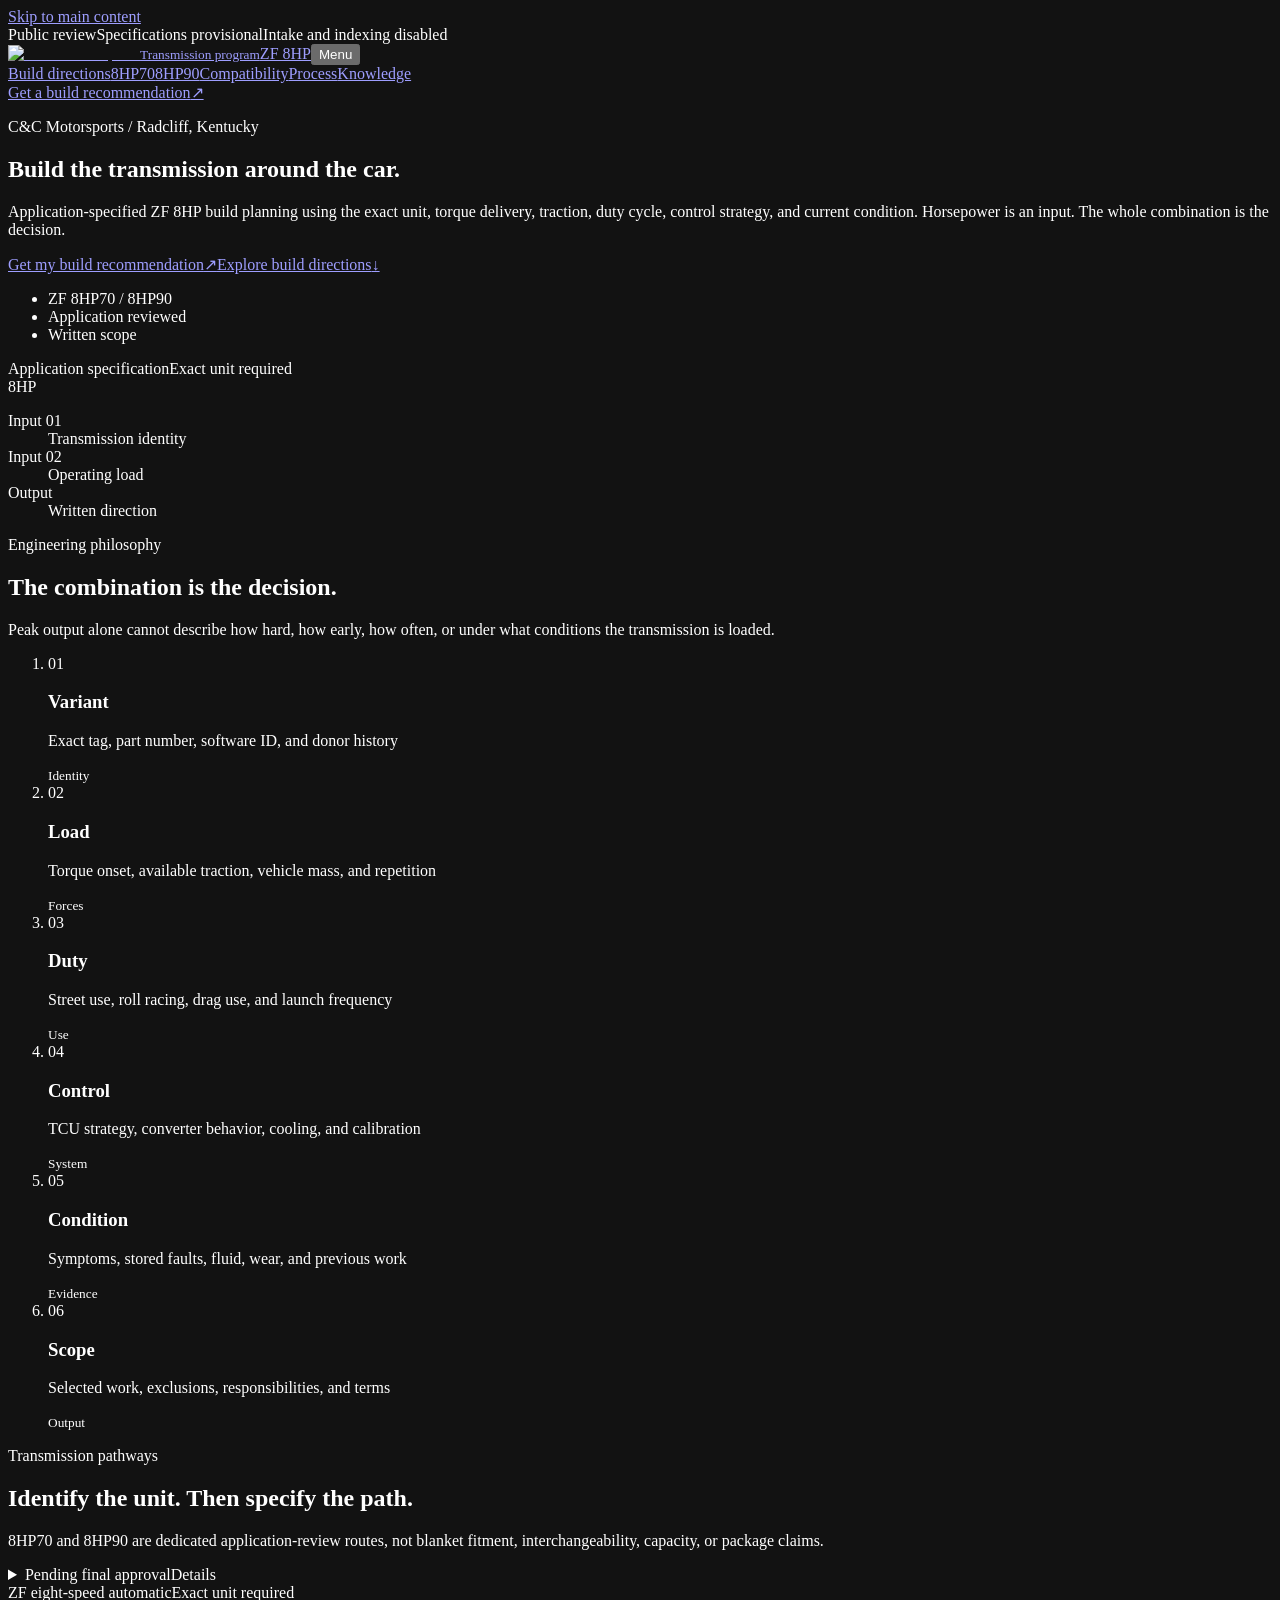
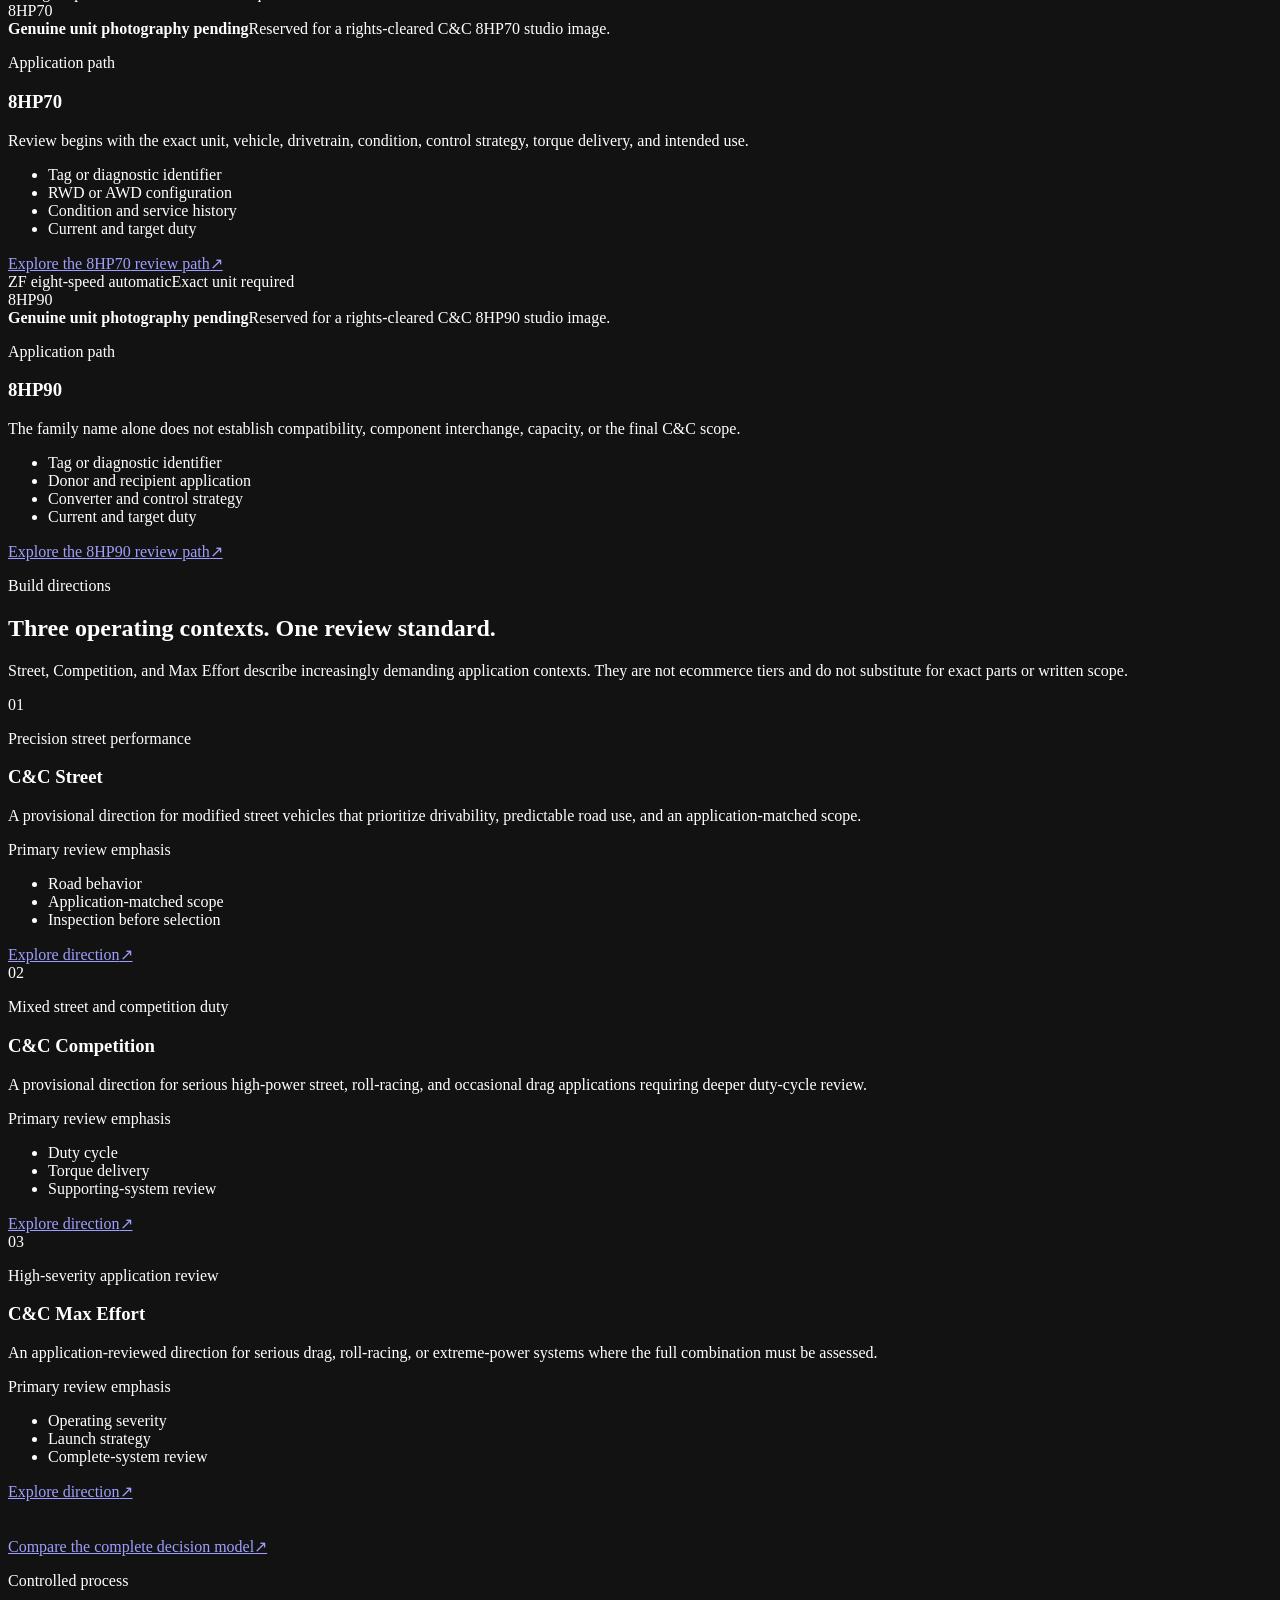
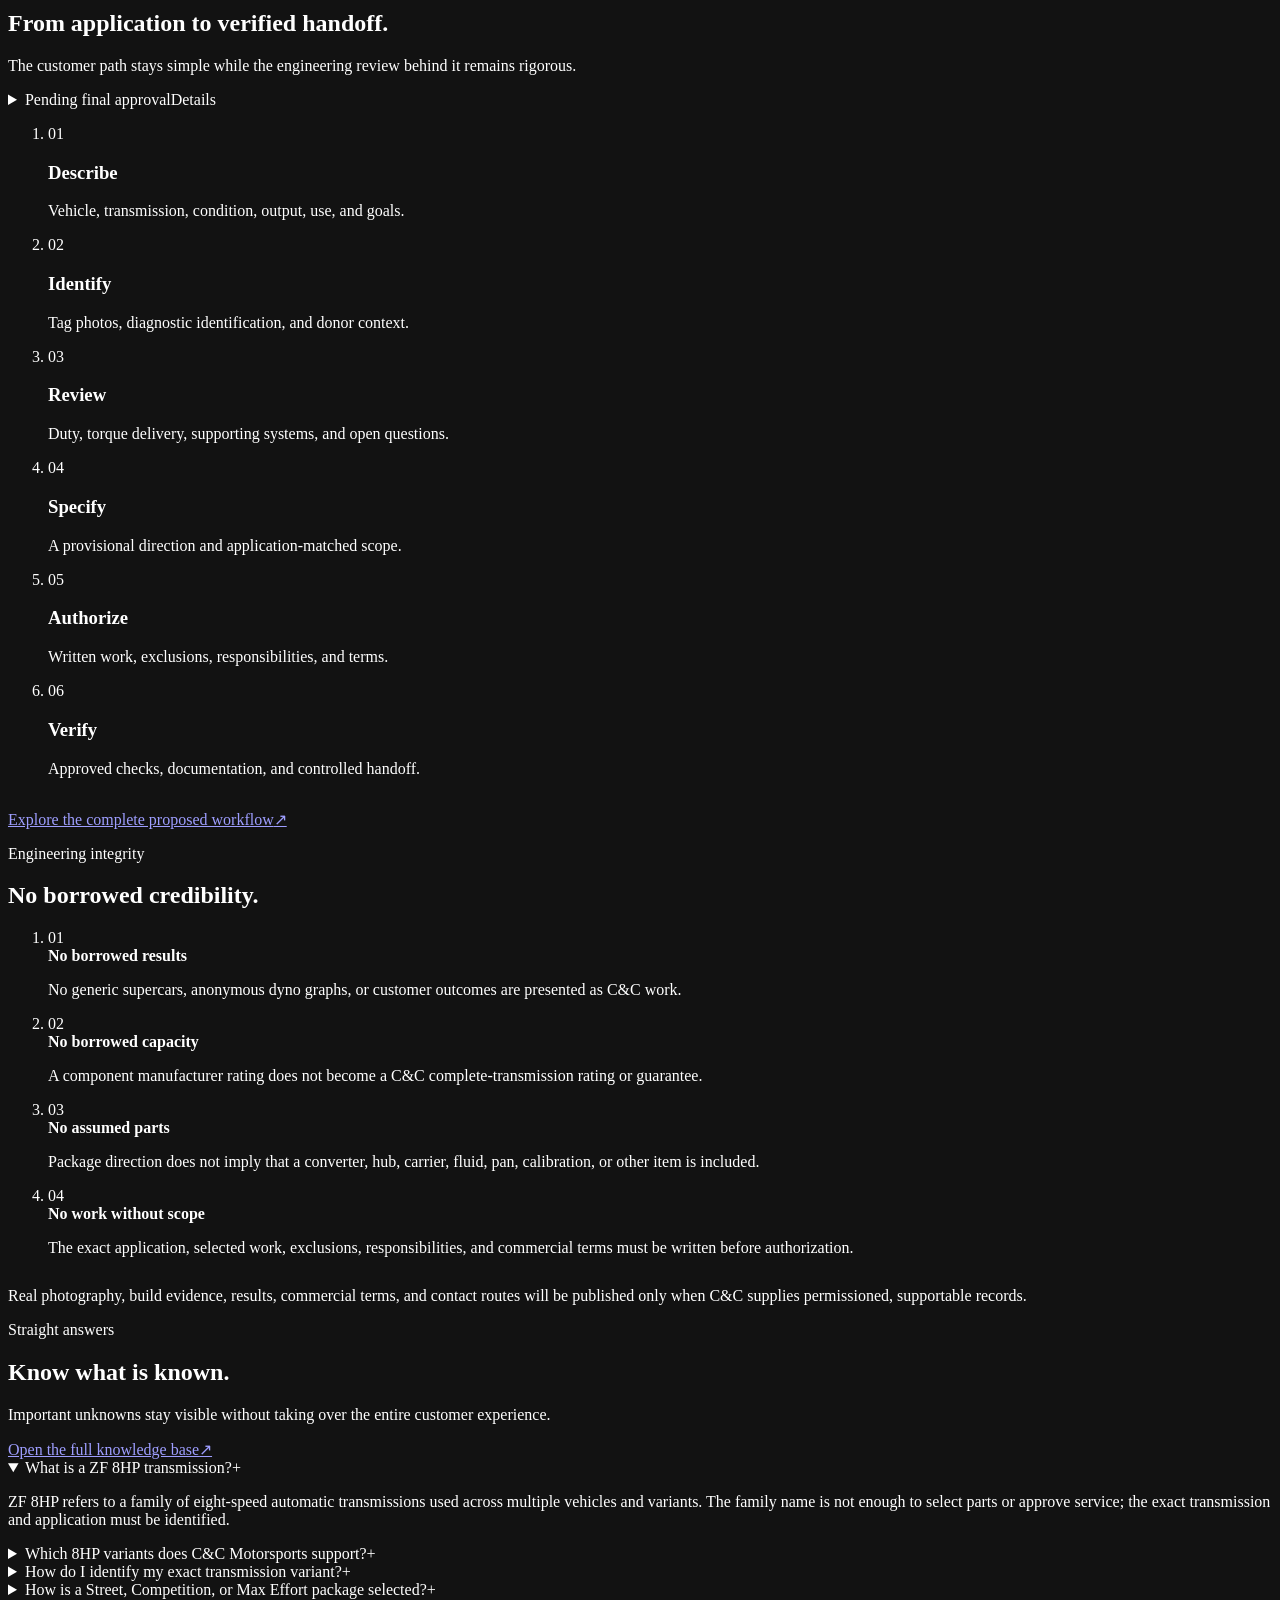
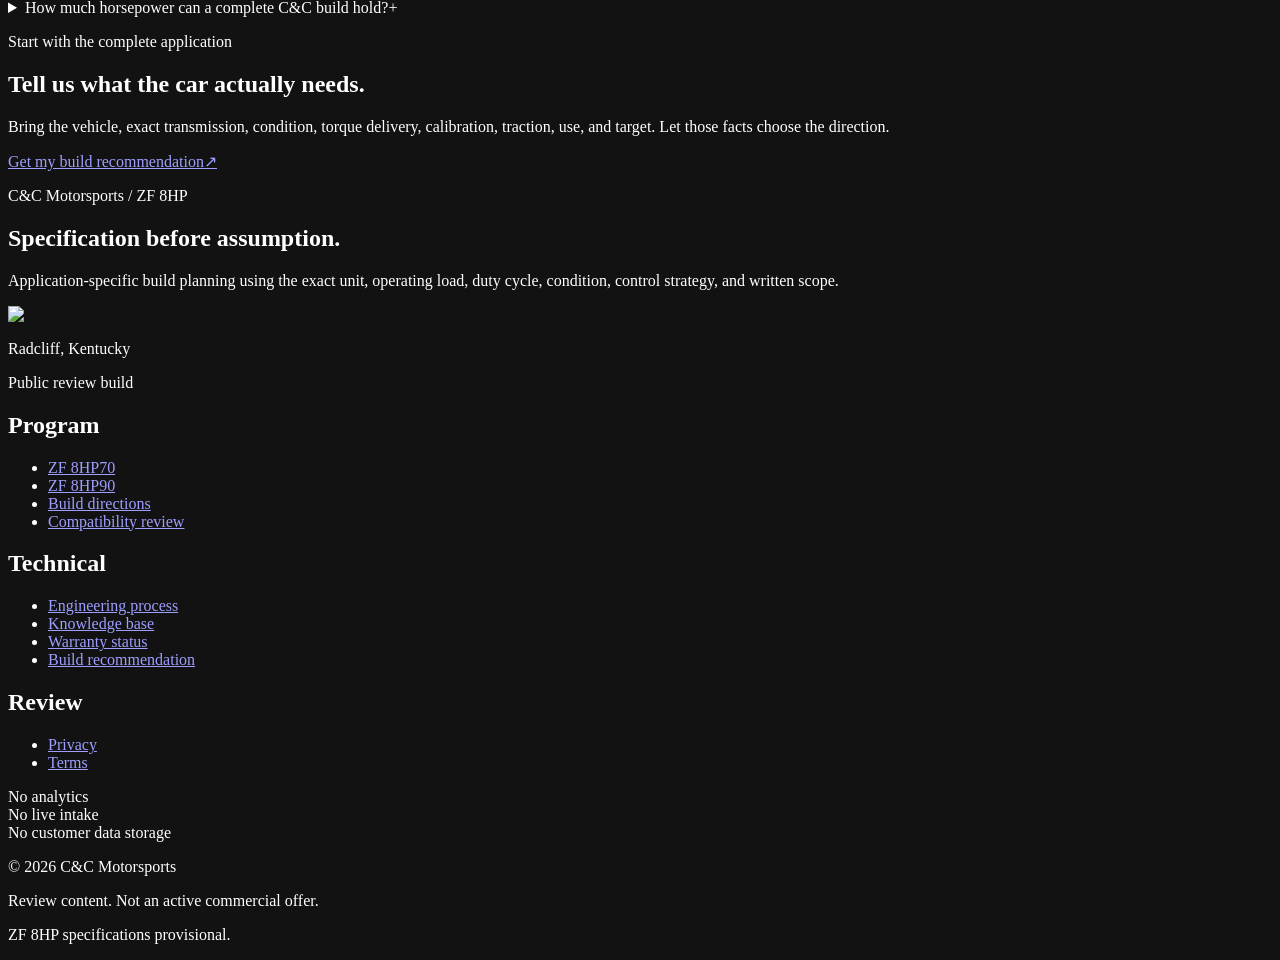
==== commit 45c5e900: "Publish premium C&C ZF 8HP redesign" ====
--- a/index.html
+++ b/index.html
@@ -1 +1 @@
-<!DOCTYPE html><html lang="en"><head><meta charSet="utf-8"/><meta name="viewport" content="width=device-width, initial-scale=1"/><link rel="preload" as="image" href="/cc-motorsports-8hp-preview/_next/static/media/cc-motorsports-turbo.3r9al-_d7r26w.png"/><link rel="stylesheet" href="/cc-motorsports-8hp-preview/_next/static/chunks/2y8d-esmgrfzr.css" data-precedence="next"/><link rel="preload" as="script" fetchPriority="low" href="/cc-motorsports-8hp-preview/_next/static/chunks/3s6nzrbk-8mnv.js"/><script src="/cc-motorsports-8hp-preview/_next/static/chunks/19mx3mg6lkumu.js" async=""></script><script src="/cc-motorsports-8hp-preview/_next/static/chunks/4561u0v7ysn3r.js" async=""></script><script src="/cc-motorsports-8hp-preview/_next/static/chunks/1vsgzqj5sdghk.js" async=""></script><script src="/cc-motorsports-8hp-preview/_next/static/chunks/turbopack-1595zggvkbfnu.js" async=""></script><script src="/cc-motorsports-8hp-preview/_next/static/chunks/3fntmmi971322.js" async="" crossorigin=""></script><script src="/cc-motorsports-8hp-preview/_next/static/chunks/0xqjvi8ewc2x1.js" async="" crossorigin=""></script><meta name="theme-color" content="#111210"/><meta name="color-scheme" content="dark"/><title>Application Specified ZF 8HP Builds</title><meta name="description" content="Explore provisional C&amp;C Motorsports ZF 8HP70 and 8HP90 review paths, package directions, and application first build planning."/><meta name="application-name" content="C&amp;C Motorsports ZF 8HP"/><meta name="robots" content="noindex, nofollow, noarchive, nocache"/><meta name="googlebot" content="noindex, nofollow, noarchive, noimageindex"/><meta name="category" content="Automotive transmission service"/><link rel="canonical" href="https://teesee514.github.io/cc-motorsports-8hp-preview/"/><meta property="og:title" content="Application Specified ZF 8HP Builds | C&amp;C Motorsports ZF 8HP"/><meta property="og:description" content="Explore provisional C&amp;C Motorsports ZF 8HP70 and 8HP90 review paths, package directions, and application first build planning."/><meta property="og:url" content="https://teesee514.github.io/cc-motorsports-8hp-preview/"/><meta property="og:site_name" content="C&amp;C Motorsports ZF 8HP"/><meta property="og:locale" content="en_US"/><meta property="og:type" content="website"/><meta name="twitter:card" content="summary"/><meta name="twitter:title" content="Application Specified ZF 8HP Builds | C&amp;C Motorsports ZF 8HP"/><meta name="twitter:description" content="Explore provisional C&amp;C Motorsports ZF 8HP70 and 8HP90 review paths, package directions, and application first build planning."/><link rel="icon" href="data:,"/><script src="/cc-motorsports-8hp-preview/_next/static/chunks/0cz1d0mv5g_q7.js" noModule=""></script></head><body><div hidden=""><!--$--><!--/$--></div><a class="skip-link" href="#main-content">Skip to main content</a><script type="application/ld+json">{"@context":"https://schema.org","@graph":[{"@type":"Organization","@id":"https://teesee514.github.io/cc-motorsports-8hp-preview#organization","name":"C&C Motorsports","url":"https://teesee514.github.io/cc-motorsports-8hp-preview"},{"@type":"LocalBusiness","additionalType":"https://schema.org/AutomotiveBusiness","@id":"https://teesee514.github.io/cc-motorsports-8hp-preview#localbusiness","name":"C&C Motorsports","url":"https://teesee514.github.io/cc-motorsports-8hp-preview","address":{"@type":"PostalAddress","addressLocality":"Radcliff","addressRegion":"KY","addressCountry":"US"},"parentOrganization":{"@id":"https://teesee514.github.io/cc-motorsports-8hp-preview#organization"}},{"@type":"Service","@id":"https://teesee514.github.io/cc-motorsports-8hp-preview#service","name":"ZF 8HP transmission application review","serviceType":"Application-specific ZF 8HP transmission build planning","description":"Provisional package and component direction subject to exact-application review and written approval.","provider":{"@id":"https://teesee514.github.io/cc-motorsports-8hp-preview#localbusiness"}}]}</script><header class="site-header"><div class="development-bar"><span>Public review build</span><span>No live intake · No indexing · Specifications provisional</span></div><div class="header-inner"><a class="brand-link" aria-label="C&amp;C Motorsports ZF 8HP home" href="/cc-motorsports-8hp-preview/"><img alt="C&amp;C Motorsports" width="215" height="75" decoding="async" data-nimg="1" class="brand-logo approved-brand-asset" style="color:transparent" src="/cc-motorsports-8hp-preview/_next/static/media/cc-motorsports-turbo.3r9al-_d7r26w.png"/><span class="brand-program">ZF 8HP</span></a><button class="menu-toggle" type="button" aria-expanded="false" aria-controls="primary-navigation"><span class="menu-toggle__icon" aria-hidden="true"><i></i><i></i><i></i></span><span>Menu</span></button><nav id="primary-navigation" class="primary-navigation" aria-label="Primary navigation"><div class="nav-links"><a href="/cc-motorsports-8hp-preview/packages/">Packages</a><a href="/cc-motorsports-8hp-preview/compatibility/">Compatibility</a><a href="/cc-motorsports-8hp-preview/process/">Process</a><a href="/cc-motorsports-8hp-preview/faq/">FAQ</a><a href="/cc-motorsports-8hp-preview/build-request/">Build Request</a></div><a class="button button--primary header-cta" href="/cc-motorsports-8hp-preview/build-request/">Get My Build Recommendation</a></nav></div></header><main id="main-content" tabindex="-1"><section class="marketing-hero"><div class="container marketing-hero__grid"><div class="marketing-hero__copy"><p class="eyebrow">ZF 8HP application planning / Radcliff, Kentucky</p><h1>Build the transmission around the car.</h1><p class="marketing-hero__lede">C&amp;C Motorsports is developing application specified ZF 8HP build paths using Dodson Motorsport transmission components. The recommendation starts with the exact unit, torque delivery, calibration, traction, duty cycle, and current condition.</p><div class="button-row marketing-hero__actions"><a class="button button--primary" href="/cc-motorsports-8hp-preview/build-request/">Get My Build Recommendation</a><a class="button button--secondary" href="/cc-motorsports-8hp-preview/packages/">Explore build directions</a></div><ul class="marketing-hero__trust" aria-label="Preview boundaries"><li>Application first</li><li>Written scope</li><li>No assumed parts</li></ul></div><aside class="marketing-hero__panel" aria-label="Application review sequence"><div class="marketing-hero__panel-head"><span>Recommendation protocol</span><strong>4 inputs before parts</strong></div><ol><li><span>01</span><div><strong>Identify</strong><p>Exact transmission variant and current condition</p></div></li><li><span>02</span><div><strong>Define</strong><p>Vehicle, use, torque delivery, traction, and goals</p></div></li><li><span>03</span><div><strong>Review</strong><p>Calibration, converter, cooling, and supporting systems</p></div></li><li><span>04</span><div><strong>Scope</strong><p>Selected work, exclusions, responsibilities, and next step</p></div></li></ol><div class="marketing-hero__panel-foot"><span>8HP70</span><span>8HP90</span><span>Exact unit required</span></div></aside></div><div class="container marketing-hero__status"><span>Public review build</span><p>Form delivery, pricing, final package specifications, ratings, and search indexing remain disabled or unapproved.</p></div></section><section class="model-paths" aria-labelledby="model-paths-title"><div class="container"><div class="marketing-section-head"><div><p class="section-index">Transmission paths</p><h2 id="model-paths-title">8HP70 and 8HP90. Identified before specified.</h2></div><div><p>These are intake and review paths, not public fitment, capacity, or package inclusion claims.</p><span class="approval-flag approval-flag--compact" data-approval-blocker="true"><strong><span aria-hidden="true">●</span> <!-- -->CHRIS TO CONFIRM</strong><span>Approve exact 8HP70 and 8HP90 service acceptance, supported applications, components, ratings, and commercial terms.</span></span></div></div><div class="model-path-grid"><article class="model-path"><div class="model-path__top"><p class="model-path__model">ZF <!-- -->8HP70</p><span>Requires exact unit review</span></div><div class="model-path__body"><div class="model-path__identity" aria-hidden="true"><strong>8HP70</strong><span>8 speed automatic / application dependent</span></div><div><h3>8HP70 application review</h3><p>A dedicated intake path for an exact 8HP70 unit. Vehicle identity, tag information, drivetrain, condition, calibration, torque delivery, and intended use still control acceptance and scope.</p><ul><li>Exact tag or diagnostic identifier</li><li>RWD or AWD configuration</li><li>Current condition and service history</li><li>Current and target operating profile</li></ul></div></div></article><article class="model-path"><div class="model-path__top"><p class="model-path__model">ZF <!-- -->8HP90</p><span>Requires exact unit review</span></div><div class="model-path__body"><div class="model-path__identity" aria-hidden="true"><strong>8HP90</strong><span>8 speed automatic / application dependent</span></div><div><h3>8HP90 application review</h3><p>A dedicated intake path for an exact 8HP90 unit. The family name alone does not establish vehicle compatibility, component interchange, capacity, or a final C&amp;C package.</p><ul><li>Exact tag or diagnostic identifier</li><li>Donor and recipient application</li><li>Converter and control strategy</li><li>Current and target operating profile</li></ul></div></div></article></div><p class="model-paths__rights-note">Genuine model specific photography remains gated until C&amp;C supplies permissioned source files or a photograph is proven public domain. The currently located 8HP70 image is freely licensed, not public domain, and no qualifying 8HP90 public domain photograph has been established.</p></div></section><section class="marketing-packages"><div class="container"><div class="marketing-section-head marketing-section-head--packages"><div><p class="section-index">Outcome directions</p><h2>Good. Better. Best. Never automatic.</h2></div><p>The package direction follows the application review. It does not replace exact component selection, pricing, timing, warranty, or service acceptance.</p></div><div class="marketing-package-grid"><article class="marketing-package marketing-package--street"><div class="marketing-package__number" aria-hidden="true">01</div><header><p class="marketing-package__tier">Good<!-- --> / provisional direction</p><h3>C&amp;C Street</h3><p>A provisional direction for modified street vehicles that prioritize drivability, predictable road use, and an application-matched scope.</p></header><div class="marketing-package__focus"><p>Review focus</p><ul><li>Road behavior</li><li>Application matched scope</li><li>Inspection before selection</li></ul></div><footer><strong>Quoted by application</strong><a href="/cc-motorsports-8hp-preview/packages/">Explore this direction</a></footer></article><article class="marketing-package marketing-package--competition"><div class="marketing-package__number" aria-hidden="true">02</div><header><p class="marketing-package__tier">Better<!-- --> / provisional direction</p><h3>C&amp;C Competition</h3><p>A provisional direction for serious high-power street, roll-racing, and occasional drag applications requiring deeper duty-cycle review.</p></header><div class="marketing-package__focus"><p>Review focus</p><ul><li>Duty cycle</li><li>Torque delivery</li><li>Supporting system review</li></ul></div><footer><strong>Quoted by application</strong><a href="/cc-motorsports-8hp-preview/packages/">Explore this direction</a></footer></article><article class="marketing-package marketing-package--max-effort"><div class="marketing-package__number" aria-hidden="true">03</div><header><p class="marketing-package__tier">Best<!-- --> / provisional direction</p><h3>C&amp;C Max Effort</h3><p>An application-reviewed direction for serious drag, roll-racing, or extreme-power systems where the full combination must be assessed.</p></header><div class="marketing-package__focus"><p>Review focus</p><ul><li>Operating severity</li><li>Launch strategy</li><li>Complete combination review</li></ul></div><footer><strong>Quoted by application</strong><a href="/cc-motorsports-8hp-preview/packages/">Explore this direction</a></footer></article></div><div class="marketing-section-action"><a class="text-link" href="/cc-motorsports-8hp-preview/packages/">Compare all 25 decision factors</a></div></div></section><section class="decision-system"><div class="container decision-system__grid"><div class="decision-system__copy"><p class="section-index">Selection system</p><h2>Horsepower is one input. The combination is the decision.</h2><p>Peak output cannot describe torque onset, available grip, vehicle mass, heat, calibration, current wear, or how often the load repeats.</p><a class="button button--secondary" href="/cc-motorsports-8hp-preview/compatibility/">Review compatibility policy</a></div><ol class="decision-signals"><li><span>01</span><div><h3>Variant</h3><p>Tag, part number, donor history</p></div></li><li><span>02</span><div><h3>Load</h3><p>Torque onset, traction, vehicle mass</p></div></li><li><span>03</span><div><h3>Duty</h3><p>Street, roll, drag, launch frequency</p></div></li><li><span>04</span><div><h3>Control</h3><p>TCU strategy, converter, cooling</p></div></li><li><span>05</span><div><h3>Condition</h3><p>Symptoms, faults, fluid, prior work</p></div></li><li><span>06</span><div><h3>Scope</h3><p>Selected work and exclusions in writing</p></div></li></ol></div></section><section class="customer-path"><div class="container"><div class="marketing-section-head"><div><p class="section-index">How it should work</p><h2>From complete application to controlled scope.</h2></div><div><p>This is the proposed customer facing sequence. Shop procedure, timing, records, and ownership still require approval.</p><span class="approval-flag approval-flag--compact" data-approval-blocker="true"><strong><span aria-hidden="true">●</span> <!-- -->CHRIS TO CONFIRM</strong><span>Approve the customer journey and its relationship to the final shop workflow.</span></span></div></div><ol class="customer-path__grid"><li><span>01</span><h3>Tell us what the car is</h3><p>Vehicle, engine, drivetrain, transmission identity, and current condition.</p></li><li><span>02</span><h3>Show us how it is used</h3><p>Current output, target, torque delivery, tire, calibration, and duty cycle.</p></li><li><span>03</span><h3>Review a written direction</h3><p>A provisional path, open questions, supporting needs, and exclusions.</p></li><li><span>04</span><h3>Authorize only the final scope</h3><p>No package name replaces an approved quote, responsibilities, and terms.</p></li></ol><div class="marketing-section-action"><a class="text-link" href="/cc-motorsports-8hp-preview/process/">Read the complete proposed process</a></div></div></section><section class="honest-proof"><div class="container honest-proof__grid"><div><p class="section-index">Evidence standard</p><h2>No borrowed credibility.</h2></div><div><p class="honest-proof__lead">No fake projects, generic supercars, ratings, testimonials, or customer outcomes are being used to make the development offer look finished.</p><p>Public proof will be added only when C&amp;C provides permissioned records and imagery with exact, supportable context.</p><span class="approval-flag approval-flag--compact" data-approval-blocker="true"><strong><span aria-hidden="true">●</span> <!-- -->CHRIS TO CONFIRM</strong><span>Supply approved first party build evidence, service workflow, public contact details, commercial terms, and image rights.</span></span></div></div></section><section class="marketing-faq"><div class="container marketing-faq__grid"><div><p class="section-index">Straight answers</p><h2>Know what is known. Keep the rest visible.</h2><p>Compatibility, parts, ratings, pricing, timing, warranty, and service acceptance remain application and approval dependent.</p><a class="text-link" href="/cc-motorsports-8hp-preview/faq/">Read all questions</a></div><div class="faq-list"><details open=""><summary><span>What is a ZF 8HP transmission?</span><span class="faq-marker" aria-hidden="true">+</span></summary><div class="faq-answer"><p>ZF 8HP refers to a family of eight-speed automatic transmissions used across multiple vehicles and variants. The family name is not enough to select parts or approve service; the exact transmission and application must be identified.</p></div></details><details><summary><span>Which 8HP variants does C&amp;C Motorsports support?</span><span class="faq-marker" aria-hidden="true">+</span></summary><div class="faq-answer"><p>C&amp;C has not approved a public acceptance list. Candidate 8HP51, 8HP76, 8HP70, and 8HP75 applications shown on this development site require individual review and are not confirmed offerings.</p></div></details><details><summary><span>How do I identify my exact transmission variant?</span><span class="faq-marker" aria-hidden="true">+</span></summary><div class="faq-answer"><p>Provide the vehicle VIN, transmission tag photographs, available part numbers, diagnostic identification, calibration details, and donor history. C&amp;C must approve the final identification method and acceptance criteria.</p></div></details><details><summary><span>How is a Street, Competition, or Max Effort package selected?</span><span class="faq-marker" aria-hidden="true">+</span></summary><div class="faq-answer"><p>Selection is provisional and application based. The review considers exact variant, vehicle, engine, drivetrain, current and target output and torque, fuel, forced induction, TCU strategy, tire, use, launch frequency, condition, symptoms, and existing upgrades.</p></div></details><details><summary><span>How much horsepower can a complete C&amp;C build hold?</span><span class="faq-marker" aria-hidden="true">+</span></summary><div class="faq-answer"><p>No complete-build horsepower rating is approved for publication. Component manufacturer ratings describe particular components under the manufacturer&#x27;s conditions; they are not a C&amp;C complete-transmission capacity and are not guarantees.</p></div></details></div></div></section><section class="marketing-final-cta"><div class="container marketing-final-cta__grid"><div><p class="eyebrow">Start with the complete application</p><h2>Tell us what the car actually needs.</h2></div><div><p>Bring the vehicle, exact transmission, current condition, output, torque, calibration, tire, use, and target. Let those facts choose the direction.</p><a class="button button--primary" href="/cc-motorsports-8hp-preview/build-request/">Get My Build Recommendation</a></div></div></section><!--$--><!--/$--></main><footer class="site-footer"><div class="container footer-grid"><div class="footer-brand"><img alt="C&amp;C Motorsports" loading="lazy" width="215" height="75" decoding="async" data-nimg="1" class="footer-logo approved-brand-asset" style="color:transparent" src="/cc-motorsports-8hp-preview/_next/static/media/cc-motorsports-turbo.3r9al-_d7r26w.png"/><p>Application specified ZF 8HP build planning.</p><p>Radcliff, Kentucky · Public review build</p></div><div><h2>Explore</h2><ul class="footer-links"><li><a href="/cc-motorsports-8hp-preview/packages/">Packages</a></li><li><a href="/cc-motorsports-8hp-preview/compatibility/">Compatibility</a></li><li><a href="/cc-motorsports-8hp-preview/process/">Proposed process</a></li><li><a href="/cc-motorsports-8hp-preview/build-request/">Build request</a></li></ul></div><div><h2>Reference</h2><ul class="footer-links"><li><a href="/cc-motorsports-8hp-preview/faq/">FAQ</a></li><li><a href="/cc-motorsports-8hp-preview/warranty/">Warranty status</a></li><li><a href="/cc-motorsports-8hp-preview/privacy/">Privacy</a></li><li><a href="/cc-motorsports-8hp-preview/terms/">Terms</a></li></ul></div><div class="footer-status"><h2>Current direction</h2><p>ZF 8HP builds available using Dodson Motorsport transmission components.</p><span class="approval-flag approval-flag--compact" data-approval-blocker="true"><strong><span aria-hidden="true">●</span> <!-- -->CHRIS TO CONFIRM</strong><span>Approve the relationship statement, canonical phone and email, supported 8HP70 and 8HP90 applications, package facts, and production launch status.</span></span></div></div><div class="container footer-bottom"><p>© <!-- -->2026<!-- --> C&amp;C Motorsports. Review content, not an active commercial offer.</p><p>No analytics · No live intake · No customer data storage</p></div></footer><script src="/cc-motorsports-8hp-preview/_next/static/chunks/3s6nzrbk-8mnv.js" id="_R_" async=""></script><script>(self.__next_f=self.__next_f||[]).push([0])</script><script>self.__next_f.push([1,"1:\"$Sreact.fragment\"\n3:I[2971,[\"/cc-motorsports-8hp-preview/_next/static/chunks/3fntmmi971322.js\",\"/cc-motorsports-8hp-preview/_next/static/chunks/0xqjvi8ewc2x1.js\"],\"Header\"]\n4:I[39756,[\"/cc-motorsports-8hp-preview/_next/static/chunks/3fntmmi971322.js\",\"/cc-motorsports-8hp-preview/_next/static/chunks/0xqjvi8ewc2x1.js\"],\"default\"]\n5:I[37457,[\"/cc-motorsports-8hp-preview/_next/static/chunks/3fntmmi971322.js\",\"/cc-motorsports-8hp-preview/_next/static/chunks/0xqjvi8ewc2x1.js\"],\"default\"]\n6:I[22016,[\"/cc-motorsports-8hp-preview/_next/static/chunks/3fntmmi971322.js\",\"/cc-motorsports-8hp-preview/_next/static/chunks/0xqjvi8ewc2x1.js\"],\"\"]\n7:I[5500,[\"/cc-motorsports-8hp-preview/_next/static/chunks/3fntmmi971322.js\",\"/cc-motorsports-8hp-preview/_next/static/chunks/0xqjvi8ewc2x1.js\"],\"Image\"]\nf:I[68027,[\"/cc-motorsports-8hp-preview/_next/static/chunks/3fntmmi971322.js\",\"/cc-motorsports-8hp-preview/_next/static/chunks/0xqjvi8ewc2x1.js\"],\"default\",1]\n:HL[\"/cc-motorsports-8hp-preview/_next/static/chunks/2y8d-esmgrfzr.css\",\"style\"]\n2:T453,{\"@context\":\"https://schema.org\",\"@graph\":[{\"@type\":\"Organization\",\"@id\":\"https://teesee514.github.io/cc-motorsports-8hp-preview#organization\",\"name\":\"C\u0026C Motorsports\",\"url\":\"https://teesee514.github.io/cc-motorsports-8hp-preview\"},{\"@type\":\"LocalBusiness\",\"additionalType\":\"https://schema.org/AutomotiveBusiness\",\"@id\":\"https://teesee514.github.io/cc-motorsports-8hp-preview#localbusiness\",\"name\":\"C\u0026C Motorsports\",\"url\":\"https://teesee514.github.io/cc-motorsports-8hp-preview\",\"address\":{\"@type\":\"PostalAddress\",\"addressLocality\":\"Radcliff\",\"addressRegion\":\"KY\",\"addressCountry\":\"US\"},\"parentOrganization\":{\"@id\":\"https://teesee514.github.io/cc-motorsports-8hp-preview#organization\"}},{\"@type\":\"Service\",\"@id\":\"https://teesee514.github.io/cc-motorsports-8hp-preview#service\",\"name\":\"ZF 8HP transmission application review\",\"serviceType\":\"Application-specific ZF 8HP transmission build planning\",\"description\":\"Provisional package and component direction subject to exact-application review and written approval.\",\"provider\":{\"@id\":\"https://teesee514.github.io/cc-motorsports-8hp-preview#localbusiness\"}}]}0:{\"P\":null,\"c\":[\"\",\"\"],\"q\":\"\",\"i\":false,\"f\":[[[\"\",{\"children\":[\"__PAGE__\",{},\"$undefined\",\"$undefined\",4608]},\"$undefined\",\"$undefined\",4624],[[\"$\",\"$1\",\"c\",{\"children\":[[[\"$\",\"link\",\"0\",{\"rel\":\"stylesheet\",\"href\":\"/cc-motorsports-8hp-preview/_next/static/chunks/2y8d-esmgrfzr.css\",\"precedence\":\"next\",\"crossOrigin\":\"$undefined\",\"nonce\":\"$undefined\"}],[\"$\",\"script\",\"script-0\",{\"src\":\"/cc-motorsports-8hp-preview/_next/static/chunks/3fntmmi971322.js\",\"async\":true,\"nonce\":\"$undefined\"}],[\"$\",\"script\",\"script-1\",{\"src\":\"/cc-motorsports-8hp-preview/_next/static/chunks/0xqjvi8ewc2x1.js\",\"async\":true,\"nonce\":\"$undefined\"}]],[\"$\",\"html\",null,{\"lang\":\"en\",\"children\":[[\"$\",\"head\",null,{\"children\":[\"$\",\"link\",null,{\"rel\":\"icon\",\"href\":\"data:,\"}]}],[\"$\",\"body\",null,{\"children\":[[\"$\",\"a\",null,{\"className\":\"skip-link\",\"href\":\"#main-content\",\"children\":\"Skip to main content\"}],[\"$\",\"script\",null,{\"type\":\"application/ld+json\",\"dangerouslySetInnerHTML\":{\"__html\":\"$2\"}}],[\"$\",\"$L3\",null,{}],[\"$\",\"main\",null,{\"id\":\"main-content\",\"tabIndex\":-1,\"children\":[\"$\",\"$L4\",null,{\"parallelRouterKey\":\"children\",\"error\":\"$undefined\",\"errorStyles\":\"$undefined\",\"errorScripts\":\"$undefined\",\"template\":[\"$\",\"$L5\",null,{}],\"templateStyles\":\"$undefined\",\"templateScripts\":\"$undefined\",\"notFound\":[[\"$\",\"section\",null,{\"className\":\"not-found-page\",\"children\":[\"$\",\"div\",null,{\"className\":\"container not-found-shell\",\"children\":[[\"$\",\"p\",null,{\"className\":\"confirmation-code\",\"aria-hidden\":\"true\",\"children\":\"HTTP / 404\"}],[\"$\",\"h1\",null,{\"children\":\"That Route Is Not in This Build.\"}],[\"$\",\"p\",null,{\"className\":\"lede\",\"children\":\"The page may have moved, or the address may be incomplete. No submission or service state was changed.\"}],[\"$\",\"div\",null,{\"className\":\"button-row\",\"children\":[[\"$\",\"$L6\",null,{\"className\":\"button button--primary\",\"href\":\"/\",\"children\":\"Return home\"}],[\"$\",\"$L6\",null,{\"className\":\"button button--secondary\",\"href\":\"/packages\",\"children\":\"Review packages\"}]]}]]}]}],[]],\"forbidden\":\"$undefined\",\"unauthorized\":\"$undefined\"}]}],[\"$\",\"footer\",null,{\"className\":\"site-footer\",\"children\":[[\"$\",\"div\",null,{\"className\":\"container footer-grid\",\"children\":[[\"$\",\"div\",null,{\"className\":\"footer-brand\",\"children\":[[\"$\",\"$L7\",null,{\"className\":\"footer-logo approved-brand-asset\",\"src\":{\"src\":\"/cc-motorsports-8hp-preview/_next/static/media/cc-motorsports-turbo.3r9al-_d7r26w.png\",\"width\":215,\"height\":75,\"blurWidth\":8,\"blurHeight\":3,\"blurDataURL\":\"[data-uri]\"},\"alt\":\"C\u0026C Motorsports\",\"unoptimized\":true}],[\"$\",\"p\",null,{\"children\":\"Application specified ZF 8HP build planning.\"}],[\"$\",\"p\",null,{\"children\":\"Radcliff, Kentucky · Public review build\"}]]}],[\"$\",\"div\",null,{\"children\":[[\"$\",\"h2\",null,{\"children\":\"Explore\"}],[\"$\",\"ul\",null,{\"className\":\"footer-links\",\"children\":[[\"$\",\"li\",null,{\"children\":[\"$\",\"$L6\",null,{\"href\":\"/packages\",\"children\":\"Packages\"}]}],[\"$\",\"li\",null,{\"children\":[\"$\",\"$L6\",null,{\"href\":\"/compatibility\",\"children\":\"Compatibility\"}]}],\"$L8\",\"$L9\"]}]]}],\"$La\",\"$Lb\"]}],\"$Lc\"]}]]}]]}]]}],{\"children\":[\"$Ld\",{},null,false,null]},null,false,null],\"$Le\",false]],\"m\":\"$undefined\",\"G\":[\"$f\",[\"$L10\"]],\"S\":true,\"h\":null,\"r\":\"$undefined\",\"s\":\"$undefined\",\"a\":\"$undefined\",\"l\":\"$undefined\",\"p\":\"$undefined\",\"d\":\"$undefined\",\"b\":\"oOpw3PNPk0ROtzfrs--nv\"}\n1b:I[97367,[\"/cc-motorsports-8hp-preview/_next/static/chunks/3fntmmi971322.js\",\"/cc-motorsports-8hp-preview/_next/static/chunks/0xqjvi8ewc2x1.js\"],\"ViewportBoundary\"]\n1d:I[97367,[\"/cc-motorsports-8hp-preview/_next/static/chunks/3fntmmi971322.js\",\"/cc-motorsports-8hp-preview/_next/static/chunks/0xqjvi8ewc2x1.js\"],\"MetadataBoundary\"]\n1e:\"$Sreact.suspense\"\n8:[\"$\",\"li\",null,{\"children\":[\"$\",\"$L6\",null,{\"href\":\"/process\",\"children\":\"Proposed process\"}]}]\n9:[\"$\",\"li\",null,{\"children\":[\"$\",\"$L6\",null,{\"href\":\"/build-request\",\"children\":\"Build request\"}]}]\na:[\"$\",\"div\",null,{\"children\":[[\"$\",\"h2\",null,{\"children\":\"Reference\"}],[\"$\",\"ul\",null,{\"className\":\"footer-links\",\"children\":[[\"$\",\"li\",null,{\"children\":[\"$\",\"$L6\",null,{\"href\":\"/faq\",\"children\":\"FAQ\"}]}],[\"$\",\"li\",null,{\"children\":[\"$\",\"$L6\",null,{\"href\":\"/warranty\",\"children\":\"Warranty status\"}]}],[\"$\",\"li\",null,{\"children\":[\"$\",\"$L6\",null,{\"href\":\"/privacy\",\"children\":\"Privacy\"}]}],[\"$\",\"li\",null,{\"children\":[\"$\",\"$L6\",null,{\"href\":\"/terms\",\"children\":\"Terms\"}]}]]}]]}]\nb:[\"$\",\"div\",null,{\"className\":\"footer-status\",\"children\":[[\"$\",\"h2\",null,{\"children\":\"Current direction\"}],[\"$\",\"p\",null,{\"children\":\"ZF 8HP builds available using Dodson Motorsport transmission components.\"}],[\"$\",\"span\",null,{\"className\":\"approval-flag approval-flag--compact\",\"data-approval-blocker\":\"true\",\"children\":[[\"$\",\"strong\",null,{\"children\":[[\"$\",\"span\",null,{\"aria-hidden\":\"true\",\"children\":\"●\"}],\" \",\"CHRIS TO CONFIRM\"]}],[\"$\",\"span\",null,{\"children\":\"Approve the relationship statement, canonical phone and email, supported 8HP70 and 8HP90 applications, package facts, and production launch status.\"}]]}]]}]\nc:[\"$\",\"div\",null,{\"className\":\"container footer-bottom\",\"children\":[[\"$\",\"p\",null,{\"children\":[\"© \",2026,\" C\u0026C Motorsports. Review content, not an active commercial offer.\"]}],[\"$\",\"p\",null,{\"children\":\"No analytics · No live intake · No customer data storage\"}]]}]\nd:[\"$\",\"$1\",\"c\",{\"children\":[[[\"$\",\"section\",null,{\"className\":\"marketing-hero\",\"children\":[[\"$\",\"div\",null,{\"className\":\"container marketing-hero__grid\",\"children\":[[\"$\",\"div\",null,{\"className\":\"marketing-hero__copy\",\"children\":[[\"$\",\"p\",null,{\"className\":\"eyebrow\",\"children\":\"ZF 8HP application planning / Radcliff, Kentucky\"}],[\"$\",\"h1\",null,{\"children\":\"Build the transmission around the car.\"}],[\"$\",\"p\",null,{\"className\":\"marketing-hero__lede\",\"children\":\"C\u0026C Motorsports is developing application specified ZF 8HP build paths using Dodson Motorsport transmission components. The recommendation starts with the exact unit, torque delivery, calibration, traction, duty cycle, and current condition.\"}],[\"$\",\"div\",null,{\"className\":\"button-row marketing-hero__actions\",\"children\":[[\"$\",\"$L6\",null,{\"className\":\"button button--primary\",\"href\":\"/build-request\",\"children\":\"Get My Build Recommendation\"}],[\"$\",\"$L6\",null,{\"className\":\"button button--secondary\",\"href\":\"/packages\",\"children\":\"Explore build directions\"}]]}],[\"$\",\"ul\",null,{\"className\":\"marketing-hero__trust\",\"aria-label\":\"Preview boundaries\",\"children\":[[\"$\",\"li\",null,{\"children\":\"Application first\"}],[\"$\",\"li\",null,{\"children\":\"Written scope\"}],[\"$\",\"li\",null,{\"children\":\"No assumed parts\"}]]}]]}],[\"$\",\"aside\",null,{\"className\":\"marketing-hero__panel\",\"aria-label\":\"Application review sequence\",\"children\":[[\"$\",\"div\",null,{\"className\":\"marketing-hero__panel-head\",\"children\":[[\"$\",\"span\",null,{\"children\":\"Recommendation protocol\"}],[\"$\",\"strong\",null,{\"children\":\"4 inputs before parts\"}]]}],[\"$\",\"ol\",null,{\"children\":[[\"$\",\"li\",\"01\",{\"children\":[[\"$\",\"span\",null,{\"children\":\"01\"}],[\"$\",\"div\",null,{\"children\":[[\"$\",\"strong\",null,{\"children\":\"Identify\"}],[\"$\",\"p\",null,{\"children\":\"Exact transmission variant and current condition\"}]]}]]}],[\"$\",\"li\",\"02\",{\"children\":[[\"$\",\"span\",null,{\"children\":\"02\"}],[\"$\",\"div\",null,{\"children\":[[\"$\",\"strong\",null,{\"children\":\"Define\"}],[\"$\",\"p\",null,{\"children\":\"Vehicle, use, torque delivery, traction, and goals\"}]]}]]}],[\"$\",\"li\",\"03\",{\"children\":[[\"$\",\"span\",null,{\"children\":\"03\"}],[\"$\",\"div\",null,{\"children\":[[\"$\",\"strong\",null,{\"children\":\"Review\"}],[\"$\",\"p\",null,{\"children\":\"Calibration, converter, cooling, and supporting systems\"}]]}]]}],[\"$\",\"li\",\"04\",{\"children\":[[\"$\",\"span\",null,{\"children\":\"04\"}],[\"$\",\"div\",null,{\"children\":[[\"$\",\"strong\",null,{\"children\":\"Scope\"}],[\"$\",\"p\",null,{\"children\":\"Selected work, exclusions, responsibilities, and next step\"}]]}]]}]]}],[\"$\",\"div\",null,{\"className\":\"marketing-hero__panel-foot\",\"children\":[[\"$\",\"span\",null,{\"children\":\"8HP70\"}],[\"$\",\"span\",null,{\"children\":\"8HP90\"}],[\"$\",\"span\",null,{\"children\":\"Exact unit required\"}]]}]]}]]}],[\"$\",\"div\",null,{\"className\":\"container marketing-hero__status\",\"children\":[[\"$\",\"span\",null,{\"children\":\"Public review build\"}],[\"$\",\"p\",null,{\"children\":\"Form delivery, pricing, final package specifications, ratings, and search indexing remain disabled or unapproved.\"}]]}]]}],[\"$\",\"section\",null,{\"className\":\"model-paths\",\"aria-labelledby\":\"model-paths-title\",\"children\":[\"$\",\"div\",null,{\"className\":\"container\",\"children\":[[\"$\",\"div\",null,{\"className\":\"marketing-section-head\",\"children\":[[\"$\",\"div\",null,{\"children\":[[\"$\",\"p\",null,{\"className\":\"section-index\",\"children\":\"Transmission paths\"}],[\"$\",\"h2\",null,{\"id\":\"model-paths-title\",\"children\":\"8HP70 and 8HP90. Identified before specified.\"}]]}],[\"$\",\"div\",null,{\"children\":[[\"$\",\"p\",null,{\"children\":\"These are intake and review paths, not public fitment, capacity, or package inclusion claims.\"}],[\"$\",\"span\",null,{\"className\":\"approval-flag approval-flag--compact\",\"data-approval-blocker\":\"true\",\"children\":[[\"$\",\"strong\",null,{\"children\":[[\"$\",\"span\",null,{\"aria-hidden\":\"true\",\"children\":\"●\"}],\" \",\"CHRIS TO CONFIRM\"]}],[\"$\",\"span\",null,{\"children\":\"Approve exact 8HP70 and 8HP90 service acceptance, supported applications, components, ratings, and commercial terms.\"}]]}]]}]]}],[\"$\",\"div\",null,{\"className\":\"model-path-grid\",\"children\":[[\"$\",\"article\",\"8HP70\",{\"className\":\"model-path\",\"children\":[[\"$\",\"div\",null,{\"className\":\"model-path__top\",\"children\":[[\"$\",\"p\",null,{\"className\":\"model-path__model\",\"children\":[\"ZF \",\"8HP70\"]}],[\"$\",\"span\",null,{\"children\":\"Requires exact unit review\"}]]}],[\"$\",\"div\",null,{\"className\":\"model-path__body\",\"children\":[[\"$\",\"div\",null,{\"className\":\"model-path__identity\",\"aria-hidden\":\"true\",\"children\":[[\"$\",\"strong\",null,{\"children\":\"8HP70\"}],[\"$\",\"span\",null,{\"children\":\"8 speed automatic / application dependent\"}]]}],\"$L11\"]}]]}],\"$L12\"]}],\"$L13\"]}]}],\"$L14\",\"$L15\",\"$L16\",\"$L17\",\"$L18\",\"$L19\"],null,\"$L1a\"]}]\ne:[\"$\",\"$1\",\"h\",{\"children\":[null,[\"$\",\"$L1b\",null,{\"children\":\"$L1c\"}],[\"$\",\"div\",null,{\"hidden\":true,\"children\":[\"$\",\"$L1d\",null,{\"children\":[\"$\",\"$1e\",null,{\"name\":\"Next.Metadata\",\"children\":\"$L1f\"}]}]}],null]}]\n10:[\"$\",\"link\",\"0\",{\"rel\":\"stylesheet\",\"href\":\"/cc-motorsports-8hp-preview/_next/static/chunks/2y8d-esmgrfzr.css\",\"precedence\":\"next\",\"crossOrigin\":\"$undefined\",\"nonce\":\"$undefined\"}]\n20:I[97367,[\"/cc-motorsports-8hp-preview/_next/static/chunks/3fntmmi971322.js\",\"/cc-motorsports-8hp-preview/_next/static/chunks/0xqjvi8ewc2x1.js\"],\"OutletBoundary\"]\n11:[\"$\",\"div\",null,{\"children\":[[\"$\",\"h3\",null,{\"children\":\"8HP70 application review\"}],[\"$\",\"p\",null,{\"children\":\"A dedicated intake path for an exact 8HP70 unit. Vehicle identity, tag information, drivetrain, condition, calibration, torque delivery, and intended use still control acceptance and scope.\"}],[\"$\",\"ul\",null,{\"children\":[[\"$\",\"li\",\"Exact tag or diagnostic identifier\",{\"children\":\"Exact tag or diagnostic identifier\"}],[\"$\",\"li\",\"RWD or AWD configuration\",{\"children\":\"RWD or AWD configuration\"}],[\"$\",\"li\",\"Current condition and service history\",{\"children\":\"Current condition and service history\"}],[\"$\",\"li\",\"Current and target operating profile\",{\"children\":\"Current and target operating profile\"}]]}]]}]\n12:[\"$\",\"article\",\"8HP90\",{\"className\":\"model-path\",\"children\":[[\"$\",\"div\",null,{\"className\":\"model-path__top\",\"children\":[[\"$\",\"p\",null,{\"className\":\"model-path__model\",\"children\":[\"ZF \",\"8HP90\"]}],[\"$\",\"span\",null,{\"children\":\"Requires exact unit review\"}]]}],[\"$\",\"div\",null,{\"className\":\"model-path__body\",\"children\":[[\"$\",\"div\",null,{\"className\":\"model-path__identity\",\"aria-hidden\":\"true\",\"children\":[[\"$\",\"strong\",null,{\"children\":\"8HP90\"}],[\"$\",\"span\",null,{\"children\":\"8 speed automatic / application dependent\"}]]}],[\"$\",\"div\",null,{\"children\":[[\"$\",\"h3\",null,{\"children\":\"8HP90 application review\"}],[\"$\",\"p\",null,{\"children\":\"A dedicated intake path for an exact 8HP90 unit. The family name alone does not establish vehicle compatibility, component interchange, capacity, or a final C\u0026C package.\"}],[\"$\",\"ul\",null,{\"children\":[[\"$\",\"li\",\"Exact tag or diagnostic identifier\",{\"children\":\"Exact tag or diagnostic identifier\"}],[\"$\",\"li\",\"Donor and recipient application\",{\"children\":\"Donor and recipient application\"}],[\"$\",\"li\",\"Converter and control strategy\",{\"children\":\"Converter and control strategy\"}],[\"$\",\"li\",\"Current and target operating profile\",{\"children\":\"Current and target operating profile\"}]]}]]}]]}]]}]\n13:[\"$\",\"p\",null,{\"className\":\"model-paths__rights-note\",\"children\":\"Genuine model specific photography remains gated until C\u0026C supplies permissioned source files or a photograph is proven public domain. The currently located 8HP70 image is freely licensed, not public domain, and no qualifying 8HP90 public domain photograph has been established.\"}]\n14:[\"$\",\"section\",null,{\"className\":\"marketing-packages\",\"children\":[\"$\",\"div\",null,{\"className\":\"container\",\"children\":[[\"$\",\"div\",null,{\"className\":\"marketing-section-head marketing-section-head--packages\",\"children\":[[\"$\",\"div\",null,{\"children\":[[\"$\",\"p\",null,{\"className\":\"section-index\",\"children\":\"Outcome directions\"}],[\"$\",\"h2\",null,{\"children\":\"Good. Better. Best. Never automatic.\"}]]}],[\"$\",\"p\",null,{\"children\":\"The package direction follows the application review. It does not replace exact component selection, pricing, timing, warranty, or service acceptance.\"}]]}],[\"$\",\"div\",null,{\"className\":\"marketing-package-grid\",\"children\":[[\"$\",\"article\",\"street\",{\"className\":\"marketing-package marketing-package--street\",\"children\":[[\"$\",\"div\",null,{\"className\":\"marketing-package__number\",\"aria-hidden\":\"true\",\"children\":\"01\"}],[\"$\",\"header\",null,{\"children\":[[\"$\",\"p\",null,{\"className\":\"marketing-package__tier\",\"children\":[\"Good\",\" / provisional direction\"]}],[\"$\",\"h3\",null,{\"children\":\"C\u0026C Street\"}],[\"$\",\"p\",null,{\"children\":\"A provisional direction for modified street vehicles that prioritize drivability, predictable road use, and an application-matched scope.\"}]]}],[\"$\",\"div\",null,{\"className\":\"marketing-package__focus\",\"children\":[[\"$\",\"p\",null,{\"children\":\"Review focus\"}],[\"$\",\"ul\",null,{\"children\":[[\"$\",\"li\",\"Road behavior\",{\"children\":\"Road behavior\"}],[\"$\",\"li\",\"Application matched scope\",{\"children\":\"Application matched scope\"}],[\"$\",\"li\",\"Inspection before selection\",{\"children\":\"Inspection before selection\"}]]}]]}],[\"$\",\"footer\",null,{\"children\":[[\"$\",\"strong\",null,{\"children\":\"Quoted by application\"}],[\"$\",\"$L6\",null,{\"href\":\"/packages\",\"children\":\"Explore this direction\"}]]}]]}],[\"$\",\"article\",\"competition\",{\"className\":\"marketing-package marketing-package--competition\",\"children\":[[\"$\",\"div\",null,{\"className\":\"marketing-package__number\",\"aria-hidden\":\"true\",\"children\":\"02\"}],[\"$\",\"header\",null,{\"children\":[[\"$\",\"p\",null,{\"className\":\"marketing-package__tier\",\"children\":[\"Better\",\" / provisional direction\"]}],[\"$\",\"h3\",null,{\"children\":\"C\u0026C Competition\"}],[\"$\",\"p\",null,{\"children\":\"A provisional direction for serious high-power street, roll-racing, and occasional drag applications requiring deeper duty-cycle review.\"}]]}],[\"$\",\"div\",null,{\"className\":\"marketing-package__focus\",\"children\":[[\"$\",\"p\",null,{\"children\":\"Review focus\"}],[\"$\",\"ul\",null,{\"children\":[[\"$\",\"li\",\"Duty cycle\",{\"children\":\"Duty cycle\"}],[\"$\",\"li\",\"Torque delivery\",{\"children\":\"Torque delivery\"}],[\"$\",\"li\",\"Supporting system review\",{\"children\":\"Supporting system review\"}]]}]]}],[\"$\",\"footer\",null,{\"children\":[[\"$\",\"strong\",null,{\"children\":\"Quoted by application\"}],[\"$\",\"$L6\",null,{\"href\":\"/packages\",\"children\":\"Explore this direction\"}]]}]]}],[\"$\",\"article\",\"max-effort\",{\"className\":\"marketing-package marketing-package--max-effort\",\"children\":[[\"$\",\"div\",null,{\"className\":\"marketing-package__number\",\"aria-hidden\":\"true\",\"children\":\"03\"}],[\"$\",\"header\",null,{\"children\":[[\"$\",\"p\",null,{\"className\":\"marketing-package__tier\",\"children\":[\"Best\",\" / provisional direction\"]}],[\"$\",\"h3\",null,{\"children\":\"C\u0026C Max Effort\"}],[\"$\",\"p\",null,{\"children\":\"An application-reviewed direction for serious drag, roll-racing, or extreme-power systems where the full combination must be assessed.\"}]]}],[\"$\",\"div\",null,{\"className\":\"marketing-package__focus\",\"children\":[[\"$\",\"p\",null,{\"children\":\"Review focus\"}],[\"$\",\"ul\",null,{\"children\":[[\"$\",\"li\",\"Operating severity\",{\"children\":\"Operating severity\"}],[\"$\",\"li\",\"Launch strategy\",{\"children\":\"Launch strategy\"}],[\"$\",\"li\",\"Complete combination review\",{\"children\":\"Complete combination review\"}]]}]]}],[\"$\",\"footer\",null,{\"children\":[[\"$\",\"strong\",null,{\"children\":\"Quoted by application\"}],[\"$\",\"$L6\",null,{\"href\":\"/packages\",\"children\":\"Explore this direction\"}]]}]]}]]}],[\"$\",\"div\",null,{\"className\":\"marketing-section-action\",\"children\":[\"$\",\"$L6\",null,{\"className\":\"text-link\",\"href\":\"/packages\",\"children\":\"Compare all 25 decision factors\"}]}]]}]}]\n15:[\"$\",\"section\",null,{\"className\":\"decision-system\",\"children\":[\"$\",\"div\",null,{\"className\":\"container decision-system__grid\",\"children\":[[\"$\",\"div\",null,{\"className\":\"decision-system__copy\",\"children\":[[\"$\",\"p\",null,{\"className\":\"section-index\",\"children\":\"Selection system\"}],[\"$\",\"h2\",null,{\"children\":\"Horsepower is one input. The combination is the decision.\"}],[\"$\",\"p\",null,{\"children\":\"Peak output cannot describe torque onset, available grip, vehicle mass, heat, calibration, current wear, or how often the load repeats.\"}],[\"$\",\"$L6\",null,{\"className\":\"button button--secondary\",\"href\":\"/compatibility\",\"children\":\"Review compatibility policy\"}]]}],[\"$\",\"ol\",null,{\"className\":\"decision-signals\",\"children\":[[\"$\",\"li\",\"Variant\",{\"children\":[[\"$\",\"span\",null,{\"children\":\"01\"}],[\"$\",\"div\",null,{\"children\":[[\"$\",\"h3\",null,{\"children\":\"Variant\"}],[\"$\",\"p\",null,{\"children\":\"Tag, part number, donor history\"}]]}]]}],[\"$\",\"li\",\"Load\",{\"children\":[[\"$\",\"span\",null,{\"children\":\"02\"}],[\"$\",\"div\",null,{\"children\":[[\"$\",\"h3\",null,{\"children\":\"Load\"}],[\"$\",\"p\",null,{\"children\":\"Torque onset, traction, vehicle mass\"}]]}]]}],[\"$\",\"li\",\"Duty\",{\"children\":[[\"$\",\"span\",null,{\"children\":\"03\"}],[\"$\",\"div\",null,{\"children\":[[\"$\",\"h3\",null,{\"children\":\"Duty\"}],[\"$\",\"p\",null,{\"children\":\"Street, roll, drag, launch frequency\"}]]}]]}],[\"$\",\"li\",\"Control\",{\"children\":[[\"$\",\"span\",null,{\"children\":\"04\"}],[\"$\",\"div\",null,{\"children\":[[\"$\",\"h3\",null,{\"children\":\"Control\"}],[\"$\",\"p\",null,{\"children\":\"TCU strategy, converter, cooling\"}]]}]]}],[\"$\",\"li\",\"Condition\",{\"children\":[[\"$\",\"span\",null,{\"children\":\"05\"}],[\"$\",\"div\",null,{\"children\":[[\"$\",\"h3\",null,{\"children\":\"Condition\"}],[\"$\",\"p\",null,{\"children\":\"Symptoms, faults, fluid, prior work\"}]]}]]}],[\"$\",\"li\",\"Scope\",{\"children\":[[\"$\",\"span\",null,{\"children\":\"06\"}],[\"$\",\"div\",null,{\"children\":[[\"$\",\"h3\",null,{\"children\":\"Scope\"}],[\"$\",\"p\",null,{\"children\":\"Selected work and exclusions in writing\"}]]}]]}]]}]]}]}]\n16:[\"$\",\"section\",null,{\"className\":\"customer-path\",\"children\":[\"$\",\"div\",null,{\"className\":\"container\",\"children\":[[\"$\",\"div\",null,{\"className\":\"marketing-section-head\",\"children\":[[\"$\",\"div\",null,{\"children\":[[\"$\",\"p\",null,{\"className\":\"section-index\",\"children\":\"How it should work\"}],[\"$\",\"h2\",null,{\"children\":\"From complete application to controlled scope.\"}]]}],[\"$\",\"div\",null,{\"children\":[[\"$\",\"p\",null,{\"children\":\"This is the proposed customer facing sequence. Shop procedure, timing, records, and ownership still require approval.\"}],[\"$\",\"span\",null,{\"className\":\"approval-flag approval-flag--compact\",\"data-approval-blocker\":\"true\",\"children\":[[\"$\",\"strong\",null,{\"children\":[[\"$\",\"span\",null,{\"aria-hidden\":\"true\",\"children\":\"●\"}],\" \",\"CHRIS TO CONFIRM\"]}],[\"$\",\"span\",null,{\"children\":\"Approve the customer journey and its relationship to the final shop workflow.\"}]]}]]}]]}],[\"$\",\"ol\",null,{\"className\":\"customer-path__grid\",\"children\":[[\"$\",\"li\",\"01\",{\"children\":[[\"$\",\"span\",null,{\"children\":\"01\"}],[\"$\",\"h3\",null,{\"children\":\"Tell us what the car is\"}],[\"$\",\"p\",null,{\"children\":\"Vehicle, engine, drivetrain, transmission identity, and current condition.\"}]]}],[\"$\",\"li\",\"02\",{\"children\":[[\"$\",\"span\",null,{\"children\":\"02\"}],[\"$\",\"h3\",null,{\"children\":\"Show us how it is used\"}],[\"$\",\"p\",null,{\"children\":\"Current output, target, torque delivery, tire, calibration, and duty cycle.\"}]]}],[\"$\",\"li\",\"03\",{\"children\":[[\"$\",\"span\",null,{\"children\":\"03\"}],[\"$\",\"h3\",null,{\"children\":\"Review a written direction\"}],[\"$\",\"p\",null,{\"children\":\"A provisional path, open questions, supporting needs, and exclusions.\"}]]}],[\"$\",\"li\",\"04\",{\"children\":[[\"$\",\"span\",null,{\"children\":\"04\"}],[\"$\",\"h3\",null,{\"children\":\"Authorize only the final scope\"}],[\"$\",\"p\",null,{\"children\":\"No package name replaces an approved quote, responsibilities, and terms.\"}]]}]]}],[\"$\",\"div\",null,{\"className\":\"marketing-section-action\",\"children\":[\"$\",\"$L6\",null,{\"className\":\"text-link\",\"href\":\"/process\",\"children\":\"Read the complete proposed process\"}]}]]}]}]\n17:[\"$\",\"section\",null,{\"className\":\"honest-proof\",\"children\":[\"$\",\"div\",null,{\"className\":\"container honest-proof__grid\",\"children\":[[\"$\",\"div\",null,{\"children\":[[\"$\",\"p\",null,{\"className\":\"section-index\",\"children\":\"Evidence standard\"}],[\"$\",\"h2\",null,{\"children\":\"No borrowed credibility.\"}]]}],[\"$\",\"div\",null,{\"children\":[[\"$\",\"p\",null,{\"className\":\"honest-proof__lead\",\"children\":\"No fake projects, generic supercars, ratings, testimonials, or customer outcomes are being used to make the development offer look finished.\"}],[\"$\",\"p\",null,{\"children\":\"Public proof will be added only when C\u0026C provides permissioned records and imagery with exact, supportable context.\"}],[\"$\",\"span\",null,{\"className\":\"approval-flag approval-flag--compact\",\"data-approval-blocker\":\"true\",\"children\":[[\"$\",\"strong\",null,{\"children\":[[\"$\",\"span\",null,{\"aria-hidden\":\"true\",\"children\":\"●\"}],\" \",\"CHRIS TO CONFIRM\"]}],[\"$\",\"span\",null,{\"children\":\"Supply approved first party build evidence, service workflow, public contact details, commercial terms, and image rights.\"}]]}]]}]]}]}]\n18:[\"$\",\"section\",null,{\"className\":\"marketing-faq\",\"children\":[\"$\",\"div\",null,{\"className\":\"container marketing-faq__grid\",\"children\":[[\"$\",\"div\",null,{\"children\":[[\"$\",\"p\",null,{\"className\":\"section-index\",\"children\":\"Straight answers\"}],[\"$\",\"h2\",null,{\"children\":\"Know what is known. Keep the rest visible.\"}],[\"$\",\"p\",null,{\"children\":\"Compatibility, parts, ratings, pricing, timing, warranty, and service acceptance remain application and approval dependent.\"}],[\"$\",\"$L6\",null,{\"className\":\"text-link\",\"href\":\"/faq\",\"children\":\"Read all questions\"}]]}],[\"$\",\"div\",null,{\"className\":\"faq-list\",\"children\":[[\"$\",\"details\",\"What is a ZF 8HP transmission?\",{\"open\":true,\"children\":[[\"$\",\"summary\",null,{\"children\":[[\"$\",\"span\",null,{\"children\":\"What is a ZF 8HP transmission?\"}],[\"$\",\"span\",null,{\"className\":\"faq-marker\",\"aria-hidden\":\"true\",\"children\":\"+\"}]]}],[\"$\",\"div\",null,{\"className\":\"faq-answer\",\"children\":[\"$\",\"p\",null,{\"children\":\"ZF 8HP refers to a family of eight-speed automatic transmissions used across multiple vehicles and variants. The family name is not enough to select parts or approve service; the exact transmission and application must be identified.\"}]}]]}],[\"$\",\"details\",\"Which 8HP variants does C\u0026C Motorsports support?\",{\"open\":false,\"children\":[[\"$\",\"summary\",null,{\"children\":[[\"$\",\"span\",null,{\"children\":\"Which 8HP variants does C\u0026C Motorsports support?\"}],[\"$\",\"span\",null,{\"className\":\"faq-marker\",\"aria-hidden\":\"true\",\"children\":\"+\"}]]}],[\"$\",\"div\",null,{\"className\":\"faq-answer\",\"children\":[\"$\",\"p\",null,{\"children\":\"C\u0026C has not approved a public acceptance list. Candidate 8HP51, 8HP76, 8HP70, and 8HP75 applications shown on this development site require individual review and are not confirmed offerings.\"}]}]]}],[\"$\",\"details\",\"How do I identify my exact transmission variant?\",{\"open\":false,\"children\":[[\"$\",\"summary\",null,{\"children\":[[\"$\",\"span\",null,{\"children\":\"How do I identify my exact transmission variant?\"}],[\"$\",\"span\",null,{\"className\":\"faq-marker\",\"aria-hidden\":\"true\",\"children\":\"+\"}]]}],[\"$\",\"div\",null,{\"className\":\"faq-answer\",\"children\":[\"$\",\"p\",null,{\"children\":\"Provide the vehicle VIN, transmission tag photographs, available part numbers, diagnostic identification, calibration details, and donor history. C\u0026C must approve the final identification method and acceptance criteria.\"}]}]]}],[\"$\",\"details\",\"How is a Street, Competition, or Max Effort package selected?\",{\"open\":false,\"children\":[[\"$\",\"summary\",null,{\"children\":[[\"$\",\"span\",null,{\"children\":\"How is a Street, Competition, or Max Effort package selected?\"}],[\"$\",\"span\",null,{\"className\":\"faq-marker\",\"aria-hidden\":\"true\",\"children\":\"+\"}]]}],[\"$\",\"div\",null,{\"className\":\"faq-answer\",\"children\":[\"$\",\"p\",null,{\"children\":\"Selection is provisional and application based. The review considers exact variant, vehicle, engine, drivetrain, current and target output and torque, fuel, forced induction, TCU strategy, tire, use, launch frequency, condition, symptoms, and existing upgrades.\"}]}]]}],[\"$\",\"details\",\"How much horsepower can a complete C\u0026C build hold?\",{\"open\":false,\"children\":[[\"$\",\"summary\",null,{\"children\":[[\"$\",\"span\",null,{\"children\":\"How much horsepower can a complete C\u0026C build hold?\"}],[\"$\",\"span\",null,{\"className\":\"faq-marker\",\"aria-hidden\":\"true\",\"children\":\"+\"}]]}],[\"$\",\"div\",null,{\"className\":\"faq-answer\",\"children\":[\"$\",\"p\",null,{\"children\":\"No complete-build horsepower rating is approved for publication. Component manufacturer ratings describe particular components under the manufacturer's conditions; they are not a C\u0026C complete-transmission capacity and are not guarantees.\"}]}]]}]]}]]}]}]\n19:[\"$\",\"section\",null,{\"className\":\"marketing-final-cta\",\"children\":[\"$\",\"div\",null,{\"className\":\"container marketing-final-cta__grid\",\"children\":[[\"$\",\"div\",null,{\"children\":[[\"$\",\"p\",null,{\"className\":\"eyebrow\",\"children\":\"Start with the complete application\"}],[\"$\",\"h2\",null,{\"children\":\"Tell us what the car actually needs.\"}]]}],[\"$\",\"div\",null,{\"children\":[[\"$\",\"p\",null,{\"children\":\"Bring the vehicle, exact transmission, current condition, output, torque, calibration, tire, use, and target. Let those facts choose the direction.\"}],[\"$\",\"$L6\",null,{\"className\":\"button button--primary\",\"href\":\"/build-request\",\"children\":\"Get My Build Recommendation\"}]]}]]}]}]\n1a:[\"$\",\"$L20\",null,{\"children\":[\"$\",\"$1e\",null,{\"name\":\"Next.MetadataOutlet\",\"children\":\"$@21\"}]}]\n1c:[[\"$\",\"meta\",\"0\",{\"charSet\":\"utf-8\"}],[\"$\",\"meta\",\"1\",{\"name\":\"viewport\",\"content\":\"width=device-width, initial-scale=1\"}],[\"$\",\"meta\",\"2\",{\"name\":\"theme-color\",\"content\":\"#111210\"}],[\"$\",\"meta\",\"3\",{\"name\":\"color-scheme\",\"content\":\"dark\"}]]\n1f:[[\"$\",\"title\",\"0\",{\"children\":\"Application Specified ZF 8HP Builds\"}],[\"$\",\"meta\",\"1\",{\"name\":\"description\",\"content\":\"Explore provisional C\u0026C Motorsports ZF 8HP70 and 8HP90 review paths, package directions, and application first build planning.\"}],[\"$\",\"meta\",\"2\",{\"name\":\"application-name\",\"content\":\"C\u0026C Motorsports ZF 8HP\"}],[\"$\",\"meta\",\"3\",{\"name\":\"robots\",\"content\":\"noindex, nofollow, noarchive, nocache\"}],[\"$\",\"meta\",\"4\",{\"name\":\"googlebot\",\"content\":\"noindex, nofollow, noarchive, noimageindex\"}],[\"$\",\"meta\",\"5\",{\"name\":\"category\",\"content\":\"Automotive transmission service\"}],[\"$\",\"link\",\"6\",{\"rel\":\"canonical\",\"href\":\"https://teesee514.github.io/cc-motorsports-8hp-preview/\"}],[\"$\",\"meta\",\"7\",{\"property\":\"og:title\",\"content\":\"Application Specified ZF 8HP Builds | C\u0026C Motorsports ZF 8HP\"}],[\"$\",\"meta\",\"8\",{\"property\":\"og:description\",\"content\":\"Explore provisional C\u0026C Motorsports ZF 8HP70 and 8HP90 review paths, package directions, and application first build planning.\"}],[\"$\",\"meta\",\"9\",{\"property\":\"og:url\",\"content\":\"https://teesee514.github.io/cc-motorsports-8hp-preview/\"}],[\"$\",\"meta\",\"10\",{\"property\":\"og:site_name\",\"content\":\"C\u0026C Motorsports ZF 8HP\"}],[\"$\",\"meta\",\"11\",{\"property\":\"og:locale\",\"content\":\"en_US\"}],[\"$\",\"meta\",\"12\",{\"property\":\"og:type\",\"content\":\"website\"}],[\"$\",\"meta\",\"13\",{\"name\":\"twitter:card\",\"content\":\"summary\"}],[\"$\",\"meta\",\"14\",{\"name\":\"twitter:title\",\"content\":\"Application Specified ZF 8HP Builds | C\u0026C Motorsports ZF 8HP\"}],[\"$\",\"meta\",\"15\",{\"name\":\"twitter:description\",\"content\":\"Explore provisional C\u0026C Motorsports ZF 8HP70 and 8HP90 review paths, package directions, and application first build planning.\"}]]\n21:null\n"])</script></body></html>+<!DOCTYPE html><html lang="en"><head><meta charSet="utf-8"/><meta name="viewport" content="width=device-width, initial-scale=1"/><link rel="preload" as="image" href="/cc-motorsports-8hp-preview/_next/static/media/cc-motorsports-turbo.3r9al-_d7r26w.png"/><link rel="stylesheet" href="/cc-motorsports-8hp-preview/_next/static/chunks/1nwthwf0a618b.css" data-precedence="next"/><link rel="preload" as="script" fetchPriority="low" href="/cc-motorsports-8hp-preview/_next/static/chunks/3s6nzrbk-8mnv.js"/><script src="/cc-motorsports-8hp-preview/_next/static/chunks/19mx3mg6lkumu.js" async=""></script><script src="/cc-motorsports-8hp-preview/_next/static/chunks/4561u0v7ysn3r.js" async=""></script><script src="/cc-motorsports-8hp-preview/_next/static/chunks/1vsgzqj5sdghk.js" async=""></script><script src="/cc-motorsports-8hp-preview/_next/static/chunks/turbopack-1595zggvkbfnu.js" async=""></script><script src="/cc-motorsports-8hp-preview/_next/static/chunks/3fntmmi971322.js" async="" crossorigin=""></script><script src="/cc-motorsports-8hp-preview/_next/static/chunks/0rv54lj8lptf-.js" async="" crossorigin=""></script><link rel="icon" href="data:,"/><meta name="theme-color" content="#070908"/><meta name="color-scheme" content="dark"/><title>Application-Specified ZF 8HP Builds</title><meta name="description" content="Explore provisional C&amp;C Motorsports ZF 8HP70 and 8HP90 review paths, application-specific build directions, and engineering-led scope planning."/><meta name="application-name" content="C&amp;C Motorsports ZF 8HP"/><meta name="robots" content="noindex, nofollow, noarchive, nocache"/><meta name="googlebot" content="noindex, nofollow, noarchive, noimageindex"/><meta name="category" content="Automotive transmission service"/><link rel="canonical" href="https://teesee514.github.io/cc-motorsports-8hp-preview/"/><meta property="og:title" content="Application-Specified ZF 8HP Builds | C&amp;C Motorsports ZF 8HP"/><meta property="og:description" content="Explore provisional C&amp;C Motorsports ZF 8HP70 and 8HP90 review paths, application-specific build directions, and engineering-led scope planning."/><meta property="og:url" content="https://teesee514.github.io/cc-motorsports-8hp-preview/"/><meta property="og:site_name" content="C&amp;C Motorsports ZF 8HP"/><meta property="og:locale" content="en_US"/><meta property="og:type" content="website"/><meta name="twitter:card" content="summary"/><meta name="twitter:title" content="Application-Specified ZF 8HP Builds | C&amp;C Motorsports ZF 8HP"/><meta name="twitter:description" content="Explore provisional C&amp;C Motorsports ZF 8HP70 and 8HP90 review paths, application-specific build directions, and engineering-led scope planning."/><script src="/cc-motorsports-8hp-preview/_next/static/chunks/0cz1d0mv5g_q7.js" noModule=""></script></head><body><div hidden=""><!--$--><!--/$--></div><a class="skip-link" href="#main-content">Skip to main content</a><script type="application/ld+json">{"@context":"https://schema.org","@graph":[{"@type":"Organization","@id":"https://teesee514.github.io/cc-motorsports-8hp-preview#organization","name":"C&C Motorsports","url":"https://teesee514.github.io/cc-motorsports-8hp-preview"},{"@type":"LocalBusiness","additionalType":"https://schema.org/AutomotiveBusiness","@id":"https://teesee514.github.io/cc-motorsports-8hp-preview#localbusiness","name":"C&C Motorsports","url":"https://teesee514.github.io/cc-motorsports-8hp-preview","address":{"@type":"PostalAddress","addressLocality":"Radcliff","addressRegion":"KY","addressCountry":"US"},"parentOrganization":{"@id":"https://teesee514.github.io/cc-motorsports-8hp-preview#organization"}},{"@type":"Service","@id":"https://teesee514.github.io/cc-motorsports-8hp-preview#service","name":"ZF 8HP transmission application review","serviceType":"Application-specific ZF 8HP transmission build planning","description":"Provisional package and component direction subject to exact-application review and written approval.","provider":{"@id":"https://teesee514.github.io/cc-motorsports-8hp-preview#localbusiness"}}]}</script><header class="site-header"><div class="review-strip"><span><i aria-hidden="true"></i>Public review</span><span>Specifications provisional</span><span>Intake and indexing disabled</span></div><div class="header-shell"><a class="brand-link" aria-label="C&amp;C Motorsports ZF 8HP home" href="/cc-motorsports-8hp-preview/"><img alt="C&amp;C Motorsports" width="215" height="75" decoding="async" data-nimg="1" class="brand-logo approved-brand-asset" style="color:transparent" src="/cc-motorsports-8hp-preview/_next/static/media/cc-motorsports-turbo.3r9al-_d7r26w.png"/><span class="brand-program"><small>Transmission program</small>ZF 8HP</span></a><button class="menu-toggle" type="button" aria-expanded="false" aria-controls="primary-navigation"><span>Menu</span><span class="menu-toggle__icon" aria-hidden="true"><i></i><i></i></span></button><nav id="primary-navigation" class="primary-navigation" aria-label="Primary navigation"><div class="nav-links"><a href="/cc-motorsports-8hp-preview/packages/">Build directions</a><a href="/cc-motorsports-8hp-preview/8hp70/">8HP70</a><a href="/cc-motorsports-8hp-preview/8hp90/">8HP90</a><a href="/cc-motorsports-8hp-preview/compatibility/">Compatibility</a><a href="/cc-motorsports-8hp-preview/process/">Process</a><a href="/cc-motorsports-8hp-preview/faq/">Knowledge</a></div><a class="button button--primary header-cta" href="/cc-motorsports-8hp-preview/build-request/">Get a build recommendation<span aria-hidden="true">↗</span></a></nav></div></header><main id="main-content" tabindex="-1"><section class="hero-v2"><div class="container hero-v2__inner"><div class="hero-v2__copy"><p class="eyebrow">C&amp;C Motorsports / Radcliff, Kentucky</p><h1>Build the transmission around the car.</h1><p class="hero-v2__lede">Application-specified ZF 8HP build planning using the exact unit, torque delivery, traction, duty cycle, control strategy, and current condition. Horsepower is an input. The whole combination is the decision.</p><div class="button-row"><a class="button button--primary" href="/cc-motorsports-8hp-preview/build-request/">Get my build recommendation<span aria-hidden="true">↗</span></a><a class="button button--secondary" href="/cc-motorsports-8hp-preview/packages/">Explore build directions<span aria-hidden="true">↓</span></a></div><ul class="hero-v2__meta"><li>ZF 8HP70 / 8HP90</li><li>Application reviewed</li><li>Written scope</li></ul></div><div class="hero-v2__system" aria-label="Application specification model"><div class="hero-instrument"><div class="hero-instrument__head"><span>Application specification</span><span>Exact unit required</span></div><div class="hero-instrument__core"><span>8HP</span></div><dl class="hero-instrument__inputs"><div><dt>Input 01</dt><dd>Transmission identity</dd></div><div><dt>Input 02</dt><dd>Operating load</dd></div><div><dt>Output</dt><dd>Written direction</dd></div></dl></div></div></div></section><section class="philosophy" aria-labelledby="philosophy-title"><div class="container philosophy__grid"><div class="philosophy__statement"><p class="section-index">Engineering philosophy</p><h2 id="philosophy-title">The combination is the decision.</h2><p>Peak output alone cannot describe how hard, how early, how often, or under what conditions the transmission is loaded.</p></div><ol class="decision-map"><li><span>01</span><div><h3>Variant</h3><p>Exact tag, part number, software ID, and donor history</p></div><small>Identity</small></li><li><span>02</span><div><h3>Load</h3><p>Torque onset, available traction, vehicle mass, and repetition</p></div><small>Forces</small></li><li><span>03</span><div><h3>Duty</h3><p>Street use, roll racing, drag use, and launch frequency</p></div><small>Use</small></li><li><span>04</span><div><h3>Control</h3><p>TCU strategy, converter behavior, cooling, and calibration</p></div><small>System</small></li><li><span>05</span><div><h3>Condition</h3><p>Symptoms, stored faults, fluid, wear, and previous work</p></div><small>Evidence</small></li><li><span>06</span><div><h3>Scope</h3><p>Selected work, exclusions, responsibilities, and terms</p></div><small>Output</small></li></ol></div></section><section class="product-section" aria-labelledby="transmission-paths-title"><div class="container"><div class="section-heading"><div><p class="section-index">Transmission pathways</p><h2 id="transmission-paths-title">Identify the unit. Then specify the path.</h2></div><div><p>8HP70 and 8HP90 are dedicated application-review routes, not blanket fitment, interchangeability, capacity, or package claims.</p><details class="review-note review-note--neutral" data-approval-blocker="true"><summary><span class="review-note__signal" aria-hidden="true"></span><span>Pending final approval</span><span class="review-note__toggle" aria-hidden="true">Details</span></summary><div class="review-note__body"><p>Model acceptance and final specifications remain provisional.</p><p class="review-note__internal"><strong>Review requirement</strong>Approve exact supported variants, applications, component directions, capacities, service format, and commercial terms.</p></div></details></div></div><div class="product-grid"><article class="product-frame product-frame--8hp70"><div class="product-frame__status"><span>ZF eight-speed automatic</span><span>Exact unit required</span></div><div class="product-frame__stage" aria-label="8HP70 photography reservation"><span class="product-frame__ghost" aria-hidden="true">8HP70</span><div class="product-frame__aperture" aria-hidden="true"><i></i><i></i><i></i></div><div class="product-frame__media-note"><strong>Genuine unit photography pending</strong><span>Reserved for a rights-cleared C&amp;C <!-- -->8HP70<!-- --> studio image.</span></div></div><div class="product-frame__content"><div><p class="technical-kicker">Application path</p><h3>8HP70</h3><p>Review begins with the exact unit, vehicle, drivetrain, condition, control strategy, torque delivery, and intended use.</p></div><ul aria-label="8HP70 review requirements"><li>Tag or diagnostic identifier</li><li>RWD or AWD configuration</li><li>Condition and service history</li><li>Current and target duty</li></ul></div><a class="precision-link" href="/cc-motorsports-8hp-preview/8hp70/">Explore the <!-- -->8HP70<!-- --> review path<span aria-hidden="true">↗</span></a></article><article class="product-frame product-frame--8hp90"><div class="product-frame__status"><span>ZF eight-speed automatic</span><span>Exact unit required</span></div><div class="product-frame__stage" aria-label="8HP90 photography reservation"><span class="product-frame__ghost" aria-hidden="true">8HP90</span><div class="product-frame__aperture" aria-hidden="true"><i></i><i></i><i></i></div><div class="product-frame__media-note"><strong>Genuine unit photography pending</strong><span>Reserved for a rights-cleared C&amp;C <!-- -->8HP90<!-- --> studio image.</span></div></div><div class="product-frame__content"><div><p class="technical-kicker">Application path</p><h3>8HP90</h3><p>The family name alone does not establish compatibility, component interchange, capacity, or the final C&amp;C scope.</p></div><ul aria-label="8HP90 review requirements"><li>Tag or diagnostic identifier</li><li>Donor and recipient application</li><li>Converter and control strategy</li><li>Current and target duty</li></ul></div><a class="precision-link" href="/cc-motorsports-8hp-preview/8hp90/">Explore the <!-- -->8HP90<!-- --> review path<span aria-hidden="true">↗</span></a></article></div></div></section><section class="package-story" aria-labelledby="directions-title"><div class="container"><div class="section-heading"><div><p class="section-index">Build directions</p><h2 id="directions-title">Three operating contexts. One review standard.</h2></div><p>Street, Competition, and Max Effort describe increasingly demanding application contexts. They are not ecommerce tiers and do not substitute for exact parts or written scope.</p></div><div class="direction-grid"><article class="direction-card direction-card--street"><span class="direction-card__number" aria-hidden="true">01</span><header><p class="technical-kicker">Precision street performance</p><h3>C&amp;C Street</h3><p>A provisional direction for modified street vehicles that prioritize drivability, predictable road use, and an application-matched scope.</p></header><div class="direction-card__focus"><p>Primary review emphasis</p><ul><li>Road behavior</li><li>Application-matched scope</li><li>Inspection before selection</li></ul></div><footer><a class="precision-link" href="/cc-motorsports-8hp-preview/packages/#street">Explore direction<span aria-hidden="true">↗</span></a></footer></article><article class="direction-card direction-card--competition"><span class="direction-card__number" aria-hidden="true">02</span><header><p class="technical-kicker">Mixed street and competition duty</p><h3>C&amp;C Competition</h3><p>A provisional direction for serious high-power street, roll-racing, and occasional drag applications requiring deeper duty-cycle review.</p></header><div class="direction-card__focus"><p>Primary review emphasis</p><ul><li>Duty cycle</li><li>Torque delivery</li><li>Supporting-system review</li></ul></div><footer><a class="precision-link" href="/cc-motorsports-8hp-preview/packages/#competition">Explore direction<span aria-hidden="true">↗</span></a></footer></article><article class="direction-card direction-card--max-effort"><span class="direction-card__number" aria-hidden="true">03</span><header><p class="technical-kicker">High-severity application review</p><h3>C&amp;C Max Effort</h3><p>An application-reviewed direction for serious drag, roll-racing, or extreme-power systems where the full combination must be assessed.</p></header><div class="direction-card__focus"><p>Primary review emphasis</p><ul><li>Operating severity</li><li>Launch strategy</li><li>Complete-system review</li></ul></div><footer><a class="precision-link" href="/cc-motorsports-8hp-preview/packages/#max-effort">Explore direction<span aria-hidden="true">↗</span></a></footer></article></div><div style="margin-top:36px"><a class="precision-link" href="/cc-motorsports-8hp-preview/packages/">Compare the complete decision model<span aria-hidden="true">↗</span></a></div></div></section><section class="section" aria-labelledby="sequence-title"><div class="container"><div class="section-heading"><div><p class="section-index">Controlled process</p><h2 id="sequence-title">From application to verified handoff.</h2></div><div><p>The customer path stays simple while the engineering review behind it remains rigorous.</p><details class="review-note review-note--neutral" data-approval-blocker="true"><summary><span class="review-note__signal" aria-hidden="true"></span><span>Pending final approval</span><span class="review-note__toggle" aria-hidden="true">Details</span></summary><div class="review-note__body"><p>This is the proposed customer-facing sequence.</p><p class="review-note__internal"><strong>Review requirement</strong>Approve procedure ownership, acceptance criteria, records, timing, and customer communication.</p></div></details></div></div><ol class="customer-sequence"><li><span>01</span><h3>Describe</h3><p>Vehicle, transmission, condition, output, use, and goals.</p></li><li><span>02</span><h3>Identify</h3><p>Tag photos, diagnostic identification, and donor context.</p></li><li><span>03</span><h3>Review</h3><p>Duty, torque delivery, supporting systems, and open questions.</p></li><li><span>04</span><h3>Specify</h3><p>A provisional direction and application-matched scope.</p></li><li><span>05</span><h3>Authorize</h3><p>Written work, exclusions, responsibilities, and terms.</p></li><li><span>06</span><h3>Verify</h3><p>Approved checks, documentation, and controlled handoff.</p></li></ol><div style="margin-top:32px"><a class="precision-link" href="/cc-motorsports-8hp-preview/process/">Explore the complete proposed workflow<span aria-hidden="true">↗</span></a></div></div></section><section class="integrity-section" aria-labelledby="integrity-title"><div class="container integrity-grid"><div><p class="section-index">Engineering integrity</p><h2 id="integrity-title">No borrowed credibility.</h2></div><div><ol class="integrity-principles"><li><span>01</span><div><strong>No borrowed results</strong><p>No generic supercars, anonymous dyno graphs, or customer outcomes are presented as C&amp;C work.</p></div></li><li><span>02</span><div><strong>No borrowed capacity</strong><p>A component manufacturer rating does not become a C&amp;C complete-transmission rating or guarantee.</p></div></li><li><span>03</span><div><strong>No assumed parts</strong><p>Package direction does not imply that a converter, hub, carrier, fluid, pan, calibration, or other item is included.</p></div></li><li><span>04</span><div><strong>No work without scope</strong><p>The exact application, selected work, exclusions, responsibilities, and commercial terms must be written before authorization.</p></div></li></ol><p style="margin-top:30px">Real photography, build evidence, results, commercial terms, and contact routes will be published only when C&amp;C supplies permissioned, supportable records.</p></div></div></section><section class="section" aria-labelledby="answers-title"><div class="container"><div class="section-heading"><div><p class="section-index">Straight answers</p><h2 id="answers-title">Know what is known.</h2></div><div><p>Important unknowns stay visible without taking over the entire customer experience.</p><a class="precision-link" href="/cc-motorsports-8hp-preview/faq/">Open the full knowledge base<span aria-hidden="true">↗</span></a></div></div><div class="faq-list"><details open=""><summary><span>What is a ZF 8HP transmission?</span><span class="faq-marker" aria-hidden="true">+</span></summary><div class="faq-answer"><p>ZF 8HP refers to a family of eight-speed automatic transmissions used across multiple vehicles and variants. The family name is not enough to select parts or approve service; the exact transmission and application must be identified.</p></div></details><details><summary><span>Which 8HP variants does C&amp;C Motorsports support?</span><span class="faq-marker" aria-hidden="true">+</span></summary><div class="faq-answer"><p>C&amp;C has not approved a public acceptance list. Candidate 8HP51, 8HP76, 8HP70, and 8HP75 applications shown on this development site require individual review and are not confirmed offerings.</p></div></details><details><summary><span>How do I identify my exact transmission variant?</span><span class="faq-marker" aria-hidden="true">+</span></summary><div class="faq-answer"><p>Provide the vehicle VIN, transmission tag photographs, available part numbers, diagnostic identification, calibration details, and donor history. C&amp;C must approve the final identification method and acceptance criteria.</p></div></details><details><summary><span>How is a Street, Competition, or Max Effort package selected?</span><span class="faq-marker" aria-hidden="true">+</span></summary><div class="faq-answer"><p>Selection is provisional and application based. The review considers exact variant, vehicle, engine, drivetrain, current and target output and torque, fuel, forced induction, TCU strategy, tire, use, launch frequency, condition, symptoms, and existing upgrades.</p></div></details><details><summary><span>How much horsepower can a complete C&amp;C build hold?</span><span class="faq-marker" aria-hidden="true">+</span></summary><div class="faq-answer"><p>No complete-build horsepower rating is approved for publication. Component manufacturer ratings describe particular components under the manufacturer&#x27;s conditions; they are not a C&amp;C complete-transmission capacity and are not guarantees.</p></div></details></div></div></section><section class="final-cta"><div class="container final-cta__grid"><div><p class="eyebrow">Start with the complete application</p><h2>Tell us what the car actually needs.</h2></div><div class="final-cta__action"><p>Bring the vehicle, exact transmission, condition, torque delivery, calibration, traction, use, and target. Let those facts choose the direction.</p><a class="button" href="/cc-motorsports-8hp-preview/build-request/">Get my build recommendation<span aria-hidden="true">↗</span></a></div></div></section><!--$--><!--/$--></main><footer class="site-footer"><div class="container footer-lead"><div><p class="technical-kicker">C&amp;C Motorsports / ZF 8HP</p><h2>Specification before assumption.</h2></div><p>Application-specific build planning using the exact unit, operating load, duty cycle, condition, control strategy, and written scope.</p></div><div class="container footer-grid"><div class="footer-brand"><img alt="C&amp;C Motorsports" loading="lazy" width="215" height="75" decoding="async" data-nimg="1" class="footer-logo approved-brand-asset" style="color:transparent" src="/cc-motorsports-8hp-preview/_next/static/media/cc-motorsports-turbo.3r9al-_d7r26w.png"/><p>Radcliff, Kentucky</p><span class="footer-review-state"><i aria-hidden="true"></i>Public review build</span></div><nav aria-label="Transmission program"><h2>Program</h2><ul><li><a href="/cc-motorsports-8hp-preview/8hp70/">ZF 8HP70</a></li><li><a href="/cc-motorsports-8hp-preview/8hp90/">ZF 8HP90</a></li><li><a href="/cc-motorsports-8hp-preview/packages/">Build directions</a></li><li><a href="/cc-motorsports-8hp-preview/compatibility/">Compatibility review</a></li></ul></nav><nav aria-label="Technical information"><h2>Technical</h2><ul><li><a href="/cc-motorsports-8hp-preview/process/">Engineering process</a></li><li><a href="/cc-motorsports-8hp-preview/faq/">Knowledge base</a></li><li><a href="/cc-motorsports-8hp-preview/warranty/">Warranty status</a></li><li><a href="/cc-motorsports-8hp-preview/build-request/">Build recommendation</a></li></ul></nav><nav aria-label="Legal information"><h2>Review</h2><ul><li><a href="/cc-motorsports-8hp-preview/privacy/">Privacy</a></li><li><a href="/cc-motorsports-8hp-preview/terms/">Terms</a></li></ul><p class="footer-boundary">No analytics<br/>No live intake<br/>No customer data storage</p></nav></div><div class="container footer-bottom"><p>© <!-- -->2026<!-- --> C&amp;C Motorsports</p><p>Review content. Not an active commercial offer.</p><p>ZF 8HP specifications provisional.</p></div></footer><script src="/cc-motorsports-8hp-preview/_next/static/chunks/3s6nzrbk-8mnv.js" id="_R_" async=""></script><script>(self.__next_f=self.__next_f||[]).push([0])</script><script>self.__next_f.push([1,"1:\"$Sreact.fragment\"\n3:I[2971,[\"/cc-motorsports-8hp-preview/_next/static/chunks/3fntmmi971322.js\",\"/cc-motorsports-8hp-preview/_next/static/chunks/0rv54lj8lptf-.js\"],\"Header\"]\n4:I[39756,[\"/cc-motorsports-8hp-preview/_next/static/chunks/3fntmmi971322.js\",\"/cc-motorsports-8hp-preview/_next/static/chunks/0rv54lj8lptf-.js\"],\"default\"]\n5:I[37457,[\"/cc-motorsports-8hp-preview/_next/static/chunks/3fntmmi971322.js\",\"/cc-motorsports-8hp-preview/_next/static/chunks/0rv54lj8lptf-.js\"],\"default\"]\n6:I[22016,[\"/cc-motorsports-8hp-preview/_next/static/chunks/3fntmmi971322.js\",\"/cc-motorsports-8hp-preview/_next/static/chunks/0rv54lj8lptf-.js\"],\"\"]\n7:I[5500,[\"/cc-motorsports-8hp-preview/_next/static/chunks/3fntmmi971322.js\",\"/cc-motorsports-8hp-preview/_next/static/chunks/0rv54lj8lptf-.js\"],\"Image\"]\n10:I[68027,[\"/cc-motorsports-8hp-preview/_next/static/chunks/3fntmmi971322.js\",\"/cc-motorsports-8hp-preview/_next/static/chunks/0rv54lj8lptf-.js\"],\"default\",1]\n:HL[\"/cc-motorsports-8hp-preview/_next/static/chunks/1nwthwf0a618b.css\",\"style\"]\n2:T453,{\"@context\":\"https://schema.org\",\"@graph\":[{\"@type\":\"Organization\",\"@id\":\"https://teesee514.github.io/cc-motorsports-8hp-preview#organization\",\"name\":\"C\u0026C Motorsports\",\"url\":\"https://teesee514.github.io/cc-motorsports-8hp-preview\"},{\"@type\":\"LocalBusiness\",\"additionalType\":\"https://schema.org/AutomotiveBusiness\",\"@id\":\"https://teesee514.github.io/cc-motorsports-8hp-preview#localbusiness\",\"name\":\"C\u0026C Motorsports\",\"url\":\"https://teesee514.github.io/cc-motorsports-8hp-preview\",\"address\":{\"@type\":\"PostalAddress\",\"addressLocality\":\"Radcliff\",\"addressRegion\":\"KY\",\"addressCountry\":\"US\"},\"parentOrganization\":{\"@id\":\"https://teesee514.github.io/cc-motorsports-8hp-preview#organization\"}},{\"@type\":\"Service\",\"@id\":\"https://teesee514.github.io/cc-motorsports-8hp-preview#service\",\"name\":\"ZF 8HP transmission application review\",\"serviceType\":\"Application-specific ZF 8HP transmission build planning\",\"description\":\"Provisional package and component direction subject to exact-application review and written approval.\",\"provider\":{\"@id\":\"https://teesee514.github.io/cc-motorsports-8hp-preview#localbusiness\"}}]}0:{\"P\":null,\"c\":[\"\",\"\"],\"q\":\"\",\"i\":false,\"f\":[[[\"\",{\"children\":[\"__PAGE__\",{},\"$undefined\",\"$undefined\",4608]},\"$undefined\",\"$undefined\",4624],[[\"$\",\"$1\",\"c\",{\"children\":[[[\"$\",\"link\",\"0\",{\"rel\":\"stylesheet\",\"href\":\"/cc-motorsports-8hp-preview/_next/static/chunks/1nwthwf0a618b.css\",\"precedence\":\"next\",\"crossOrigin\":\"$undefined\",\"nonce\":\"$undefined\"}],[\"$\",\"script\",\"script-0\",{\"src\":\"/cc-motorsports-8hp-preview/_next/static/chunks/3fntmmi971322.js\",\"async\":true,\"nonce\":\"$undefined\"}],[\"$\",\"script\",\"script-1\",{\"src\":\"/cc-motorsports-8hp-preview/_next/static/chunks/0rv54lj8lptf-.js\",\"async\":true,\"nonce\":\"$undefined\"}]],[\"$\",\"html\",null,{\"lang\":\"en\",\"children\":[[\"$\",\"head\",null,{\"children\":[\"$\",\"link\",null,{\"rel\":\"icon\",\"href\":\"data:,\"}]}],[\"$\",\"body\",null,{\"children\":[[\"$\",\"a\",null,{\"className\":\"skip-link\",\"href\":\"#main-content\",\"children\":\"Skip to main content\"}],[\"$\",\"script\",null,{\"type\":\"application/ld+json\",\"dangerouslySetInnerHTML\":{\"__html\":\"$2\"}}],[\"$\",\"$L3\",null,{}],[\"$\",\"main\",null,{\"id\":\"main-content\",\"tabIndex\":-1,\"children\":[\"$\",\"$L4\",null,{\"parallelRouterKey\":\"children\",\"error\":\"$undefined\",\"errorStyles\":\"$undefined\",\"errorScripts\":\"$undefined\",\"template\":[\"$\",\"$L5\",null,{}],\"templateStyles\":\"$undefined\",\"templateScripts\":\"$undefined\",\"notFound\":[[\"$\",\"section\",null,{\"className\":\"not-found-page\",\"children\":[\"$\",\"div\",null,{\"className\":\"container not-found-shell\",\"children\":[[\"$\",\"p\",null,{\"className\":\"confirmation-code\",\"aria-hidden\":\"true\",\"children\":\"HTTP / 404\"}],[\"$\",\"h1\",null,{\"children\":\"That Route Is Not in This Build.\"}],[\"$\",\"p\",null,{\"className\":\"lede\",\"children\":\"The page may have moved, or the address may be incomplete. No submission or service state was changed.\"}],[\"$\",\"div\",null,{\"className\":\"button-row\",\"children\":[[\"$\",\"$L6\",null,{\"className\":\"button button--primary\",\"href\":\"/\",\"children\":\"Return home\"}],[\"$\",\"$L6\",null,{\"className\":\"button button--secondary\",\"href\":\"/packages\",\"children\":\"Review packages\"}]]}]]}]}],[]],\"forbidden\":\"$undefined\",\"unauthorized\":\"$undefined\"}]}],[\"$\",\"footer\",null,{\"className\":\"site-footer\",\"children\":[[\"$\",\"div\",null,{\"className\":\"container footer-lead\",\"children\":[[\"$\",\"div\",null,{\"children\":[[\"$\",\"p\",null,{\"className\":\"technical-kicker\",\"children\":\"C\u0026C Motorsports / ZF 8HP\"}],[\"$\",\"h2\",null,{\"children\":\"Specification before assumption.\"}]]}],[\"$\",\"p\",null,{\"children\":\"Application-specific build planning using the exact unit, operating load, duty cycle, condition, control strategy, and written scope.\"}]]}],[\"$\",\"div\",null,{\"className\":\"container footer-grid\",\"children\":[[\"$\",\"div\",null,{\"className\":\"footer-brand\",\"children\":[[\"$\",\"$L7\",null,{\"className\":\"footer-logo approved-brand-asset\",\"src\":{\"src\":\"/cc-motorsports-8hp-preview/_next/static/media/cc-motorsports-turbo.3r9al-_d7r26w.png\",\"width\":215,\"height\":75,\"blurWidth\":8,\"blurHeight\":3,\"blurDataURL\":\"[data-uri]\"},\"alt\":\"C\u0026C Motorsports\",\"unoptimized\":true}],\"$L8\",\"$L9\"]}],\"$La\",\"$Lb\",\"$Lc\"]}],\"$Ld\"]}]]}]]}]]}],{\"children\":[\"$Le\",{},null,false,null]},null,false,null],\"$Lf\",false]],\"m\":\"$undefined\",\"G\":[\"$10\",[\"$L11\"]],\"S\":true,\"h\":null,\"r\":\"$undefined\",\"s\":\"$undefined\",\"a\":\"$undefined\",\"l\":\"$undefined\",\"p\":\"$undefined\",\"d\":\"$undefined\",\"b\":\"K7X-WsxYOvHhm1L1BQ-3i\"}\n1a:I[97367,[\"/cc-motorsports-8hp-preview/_next/static/chunks/3fntmmi971322.js\",\"/cc-motorsports-8hp-preview/_next/static/chunks/0rv54lj8lptf-.js\"],\"ViewportBoundary\"]\n1c:I[97367,[\"/cc-motorsports-8hp-preview/_next/static/chunks/3fntmmi971322.js\",\"/cc-motorsports-8hp-preview/_next/static/chunks/0rv54lj8lptf-.js\"],\"MetadataBoundary\"]\n1d:\"$Sreact.suspense\"\n8:[\"$\",\"p\",null,{\"children\":\"Radcliff, Kentucky\"}]\n9:[\"$\",\"span\",null,{\"className\":\"footer-review-state\",\"children\":[[\"$\",\"i\",null,{\"aria-hidden\":\"true\"}],\"Public review build\"]}]\na:[\"$\",\"nav\",null,{\"aria-label\":\"Transmission program\",\"children\":[[\"$\",\"h2\",null,{\"children\":\"Program\"}],[\"$\",\"ul\",null,{\"children\":[[\"$\",\"li\",null,{\"children\":[\"$\",\"$L6\",null,{\"href\":\"/8hp70\",\"children\":\"ZF 8HP70\"}]}],[\"$\",\"li\",null,{\"children\":[\"$\",\"$L6\",null,{\"href\":\"/8hp90\",\"children\":\"ZF 8HP90\"}]}],[\"$\",\"li\",null,{\"children\":[\"$\",\"$L6\",null,{\"href\":\"/packages\",\"children\":\"Build directions\"}]}],[\"$\",\"li\",null,{\"children\":[\"$\",\"$L6\",null,{\"href\":\"/compatibility\",\"children\":\"Compatibility review\"}]}]]}]]}]\nb:[\"$\",\"nav\",null,{\"aria-label\":\"Technical information\",\"children\":[[\"$\",\"h2\",null,{\"children\":\"Technical\"}],[\"$\",\"ul\",null,{\"children\":[[\"$\",\"li\",null,{\"children\":[\"$\",\"$L6\",null,{\"href\":\"/process\",\"children\":\"Engineering process\"}]}],[\"$\",\"li\",null,{\"children\":[\"$\",\"$L6\",null,{\"href\":\"/faq\",\"children\":\"Knowledge base\"}]}],[\"$\",\"li\",null,{\"children\":[\"$\",\"$L6\",null,{\"href\":\"/warranty\",\"children\":\"Warranty status\"}]}],[\"$\",\"li\",null,{\"children\":[\"$\",\"$L6\",null,{\"href\":\"/build-request\",\"children\":\"Build recommendation\"}]}]]}]]}]\nc:[\"$\",\"nav\",null,{\"aria-label\":\"Legal information\",\"children\":[[\"$\",\"h2\",null,{\"children\":\"Review\"}],[\"$\",\"ul\",null,{\"children\":[[\"$\",\"li\",null,{\"children\":[\"$\",\"$L6\",null,{\"href\":\"/privacy\",\"children\":\"Privacy\"}]}],[\"$\",\"li\",null,{\"children\":[\"$\",\"$L6\",null,{\"href\":\"/terms\",\"children\":\"Terms\"}]}]]}],[\"$\",\"p\",null,{\"className\":\"footer-boundary\",\"children\":[\"No analytics\",[\"$\",\"br\",null,{}],\"No live intake\",[\"$\",\"br\",null,{}],\"No customer data storage\"]}]]}]\nd:[\"$\",\"div\",null,{\"className\":\"container footer-bottom\",\"children\":[[\"$\",\"p\",null,{\"children\":[\"© \",2026,\" C\u0026C Motorsports\"]}],[\"$\",\"p\",null,{\"children\":\"Review content. Not an active commercial offer.\"}],[\"$\",\"p\",null,{\"children\":\"ZF 8HP specifications provisional.\"}]]}]\ne:[\"$\",\"$1\",\"c\",{\"children\":[[[\"$\",\"section\",null,{\"className\":\"hero-v2\",\"children\":[\"$\",\"div\",null,{\"className\":\"container hero-v2__inner\",\"children\":[[\"$\",\"div\",null,{\"className\":\"hero-v2__copy\",\"children\":[[\"$\",\"p\",null,{\"className\":\"eyebrow\",\"children\":\"C\u0026C Motorsports / Radcliff, Kentucky\"}],[\"$\",\"h1\",null,{\"children\":\"Build the transmission around the car.\"}],[\"$\",\"p\",null,{\"className\":\"hero-v2__lede\",\"children\":\"Application-specified ZF 8HP build planning using the exact unit, torque delivery, traction, duty cycle, control strategy, and current condition. Horsepower is an input. The whole combination is the decision.\"}],[\"$\",\"div\",null,{\"className\":\"button-row\",\"children\":[[\"$\",\"$L6\",null,{\"className\":\"button button--primary\",\"href\":\"/build-request\",\"children\":[\"Get my build recommendation\",[\"$\",\"span\",null,{\"aria-hidden\":\"true\",\"children\":\"↗\"}]]}],[\"$\",\"$L6\",null,{\"className\":\"button button--secondary\",\"href\":\"/packages\",\"children\":[\"Explore build directions\",[\"$\",\"span\",null,{\"aria-hidden\":\"true\",\"children\":\"↓\"}]]}]]}],[\"$\",\"ul\",null,{\"className\":\"hero-v2__meta\",\"children\":[[\"$\",\"li\",null,{\"children\":\"ZF 8HP70 / 8HP90\"}],[\"$\",\"li\",null,{\"children\":\"Application reviewed\"}],[\"$\",\"li\",null,{\"children\":\"Written scope\"}]]}]]}],[\"$\",\"div\",null,{\"className\":\"hero-v2__system\",\"aria-label\":\"Application specification model\",\"children\":[\"$\",\"div\",null,{\"className\":\"hero-instrument\",\"children\":[[\"$\",\"div\",null,{\"className\":\"hero-instrument__head\",\"children\":[[\"$\",\"span\",null,{\"children\":\"Application specification\"}],[\"$\",\"span\",null,{\"children\":\"Exact unit required\"}]]}],[\"$\",\"div\",null,{\"className\":\"hero-instrument__core\",\"children\":[\"$\",\"span\",null,{\"children\":\"8HP\"}]}],[\"$\",\"dl\",null,{\"className\":\"hero-instrument__inputs\",\"children\":[[\"$\",\"div\",null,{\"children\":[[\"$\",\"dt\",null,{\"children\":\"Input 01\"}],[\"$\",\"dd\",null,{\"children\":\"Transmission identity\"}]]}],[\"$\",\"div\",null,{\"children\":[[\"$\",\"dt\",null,{\"children\":\"Input 02\"}],[\"$\",\"dd\",null,{\"children\":\"Operating load\"}]]}],[\"$\",\"div\",null,{\"children\":[[\"$\",\"dt\",null,{\"children\":\"Output\"}],[\"$\",\"dd\",null,{\"children\":\"Written direction\"}]]}]]}]]}]}]]}]}],[\"$\",\"section\",null,{\"className\":\"philosophy\",\"aria-labelledby\":\"philosophy-title\",\"children\":[\"$\",\"div\",null,{\"className\":\"container philosophy__grid\",\"children\":[[\"$\",\"div\",null,{\"className\":\"philosophy__statement\",\"children\":[[\"$\",\"p\",null,{\"className\":\"section-index\",\"children\":\"Engineering philosophy\"}],[\"$\",\"h2\",null,{\"id\":\"philosophy-title\",\"children\":\"The combination is the decision.\"}],[\"$\",\"p\",null,{\"children\":\"Peak output alone cannot describe how hard, how early, how often, or under what conditions the transmission is loaded.\"}]]}],[\"$\",\"ol\",null,{\"className\":\"decision-map\",\"children\":[[\"$\",\"li\",\"01\",{\"children\":[[\"$\",\"span\",null,{\"children\":\"01\"}],[\"$\",\"div\",null,{\"children\":[[\"$\",\"h3\",null,{\"children\":\"Variant\"}],[\"$\",\"p\",null,{\"children\":\"Exact tag, part number, software ID, and donor history\"}]]}],[\"$\",\"small\",null,{\"children\":\"Identity\"}]]}],[\"$\",\"li\",\"02\",{\"children\":[[\"$\",\"span\",null,{\"children\":\"02\"}],[\"$\",\"div\",null,{\"children\":[[\"$\",\"h3\",null,{\"children\":\"Load\"}],[\"$\",\"p\",null,{\"children\":\"Torque onset, available traction, vehicle mass, and repetition\"}]]}],[\"$\",\"small\",null,{\"children\":\"Forces\"}]]}],[\"$\",\"li\",\"03\",{\"children\":[[\"$\",\"span\",null,{\"children\":\"03\"}],[\"$\",\"div\",null,{\"children\":[[\"$\",\"h3\",null,{\"children\":\"Duty\"}],[\"$\",\"p\",null,{\"children\":\"Street use, roll racing, drag use, and launch frequency\"}]]}],[\"$\",\"small\",null,{\"children\":\"Use\"}]]}],[\"$\",\"li\",\"04\",{\"children\":[[\"$\",\"span\",null,{\"children\":\"04\"}],[\"$\",\"div\",null,{\"children\":[[\"$\",\"h3\",null,{\"children\":\"Control\"}],[\"$\",\"p\",null,{\"children\":\"TCU strategy, converter behavior, cooling, and calibration\"}]]}],[\"$\",\"small\",null,{\"children\":\"System\"}]]}],[\"$\",\"li\",\"05\",{\"children\":[[\"$\",\"span\",null,{\"children\":\"05\"}],[\"$\",\"div\",null,{\"children\":[[\"$\",\"h3\",null,{\"children\":\"Condition\"}],[\"$\",\"p\",null,{\"children\":\"Symptoms, stored faults, fluid, wear, and previous work\"}]]}],[\"$\",\"small\",null,{\"children\":\"Evidence\"}]]}],[\"$\",\"li\",\"06\",{\"children\":[[\"$\",\"span\",null,{\"children\":\"06\"}],[\"$\",\"div\",null,{\"children\":[[\"$\",\"h3\",null,{\"children\":\"Scope\"}],[\"$\",\"p\",null,{\"children\":\"Selected work, exclusions, responsibilities, and terms\"}]]}],[\"$\",\"small\",null,{\"children\":\"Output\"}]]}]]}]]}]}],[\"$\",\"section\",null,{\"className\":\"product-section\",\"aria-labelledby\":\"transmission-paths-title\",\"children\":[\"$\",\"div\",null,{\"className\":\"container\",\"children\":[[\"$\",\"div\",null,{\"className\":\"section-heading\",\"children\":[[\"$\",\"div\",null,{\"children\":[[\"$\",\"p\",null,{\"className\":\"section-index\",\"children\":\"Transmission pathways\"}],[\"$\",\"h2\",null,{\"id\":\"transmission-paths-title\",\"children\":\"Identify the unit. Then specify the path.\"}]]}],\"$L12\"]}],\"$L13\"]}]}],\"$L14\",\"$L15\",\"$L16\",\"$L17\",\"$L18\"],null,\"$L19\"]}]\nf:[\"$\",\"$1\",\"h\",{\"children\":[null,[\"$\",\"$L1a\",null,{\"children\":\"$L1b\"}],[\"$\",\"div\",null,{\"hidden\":true,\"children\":[\"$\",\"$L1c\",null,{\"children\":[\"$\",\"$1d\",null,{\"name\":\"Next.Metadata\",\"children\":\"$L1e\"}]}]}],null]}]\n11:[\"$\",\"link\",\"0\",{\"rel\":\"stylesheet\",\"href\":\"/cc-motorsports-8hp-preview/_next/static/chunks/1nwthwf0a618b.css\",\"precedence\":\"next\",\"crossOrigin\":\"$undefined\",\"nonce\":\"$undefined\"}]\n1f:I[97367,[\"/cc-motorsports-8hp-preview/_next/static/chunks/3fntmmi971322.js\",\"/cc-motorsports-8hp-preview/_next/static/chunks/0rv54lj8lptf-.js\"],\"OutletBoundary\"]\n12:[\"$\",\"div\",null,{\"children\":[[\"$\",\"p\",null,{\"children\":\"8HP70 and 8HP90 are dedicated application-review routes, not blanket fitment, interchangeability, capacity, or package claims.\"}],[\"$\",\"details\",null,{\"className\":\"review-note review-note--neutral\",\"data-approval-blocker\":\"true\",\"children\":[[\"$\",\"summary\",null,{\"children\":[[\"$\",\"span\",null,{\"className\":\"review-note__signal\",\"aria-hidden\":\"true\"}],[\"$\",\"span\",null,{\"children\":\"Pending final approval\"}],[\"$\",\"span\",null,{\"className\":\"review-note__toggle\",\"aria-hidden\":\"true\",\"children\":\"Details\"}]]}],[\"$\",\"div\",null,{\"className\":\"review-note__body\",\"children\":[[\"$\",\"p\",null,{\"children\":\"Model acceptance and final specifications remain provisional.\"}],[\"$\",\"p\",null,{\"className\":\"review-note__internal\",\"children\":[[\"$\",\"strong\",null,{\"children\":\"Review requirement\"}],\"Approve exact supported variants, applications, component directions, capacities, service format, and commercial terms.\"]}]]}]]}]]}]\n13:[\"$\",\"div\",null,{\"className\":\"product-grid\",\"children\":[[\"$\",\"article\",null,{\"className\":\"product-frame product-frame--8hp70\",\"children\":[[\"$\",\"div\",null,{\"className\":\"product-frame__status\",\"children\":[[\"$\",\"span\",null,{\"children\":\"ZF eight-speed automatic\"}],[\"$\",\"span\",null,{\"children\":\"Exact unit required\"}]]}],[\"$\",\"div\",null,{\"className\":\"product-frame__stage\",\"aria-label\":\"8HP70 photography reservation\",\"children\":[[\"$\",\"span\",null,{\"className\":\"product-frame__ghost\",\"aria-hidden\":\"true\",\"children\":\"8HP70\"}],[\"$\",\"div\",null,{\"className\":\"product-frame__aperture\",\"aria-hidden\":\"true\",\"children\":[[\"$\",\"i\",null,{}],[\"$\",\"i\",null,{}],[\"$\",\"i\",null,{}]]}],[\"$\",\"div\",null,{\"className\":\"product-frame__media-note\",\"children\":[[\"$\",\"strong\",null,{\"children\":\"Genuine unit photography pending\"}],[\"$\",\"span\",null,{\"children\":[\"Reserved for a rights-cleared C\u0026C \",\"8HP70\",\" studio image.\"]}]]}]]}],[\"$\",\"div\",null,{\"className\":\"product-frame__content\",\"children\":[[\"$\",\"div\",null,{\"children\":[[\"$\",\"p\",null,{\"className\":\"technical-kicker\",\"children\":\"Application path\"}],[\"$\",\"h3\",null,{\"children\":\"8HP70\"}],[\"$\",\"p\",null,{\"children\":\"Review begins with the exact unit, vehicle, drivetrain, condition, control strategy, torque delivery, and intended use.\"}]]}],[\"$\",\"ul\",null,{\"aria-label\":\"8HP70 review requirements\",\"children\":[[\"$\",\"li\",\"Tag or diagnostic identifier\",{\"children\":\"Tag or diagnostic identifier\"}],[\"$\",\"li\",\"RWD or AWD configuration\",{\"children\":\"RWD or AWD configuration\"}],[\"$\",\"li\",\"Condition and service history\",{\"children\":\"Condition and service history\"}],[\"$\",\"li\",\"Current and target duty\",{\"children\":\"Current and target duty\"}]]}]]}],[\"$\",\"$L6\",null,{\"className\":\"precision-link\",\"href\":\"/8hp70\",\"children\":[\"Explore the \",\"8HP70\",\" review path\",[\"$\",\"span\",null,{\"aria-hidden\":\"true\",\"children\":\"↗\"}]]}]]}],[\"$\",\"article\",null,{\"className\":\"product-frame product-frame--8hp90\",\"children\":[[\"$\",\"div\",null,{\"className\":\"product-frame__status\",\"children\":[[\"$\",\"span\",null,{\"children\":\"ZF eight-speed automatic\"}],[\"$\",\"span\",null,{\"children\":\"Exact unit required\"}]]}],[\"$\",\"div\",null,{\"className\":\"product-frame__stage\",\"aria-label\":\"8HP90 photography reservation\",\"children\":[[\"$\",\"span\",null,{\"className\":\"product-frame__ghost\",\"aria-hidden\":\"true\",\"children\":\"8HP90\"}],[\"$\",\"div\",null,{\"className\":\"product-frame__aperture\",\"aria-hidden\":\"true\",\"children\":[[\"$\",\"i\",null,{}],[\"$\",\"i\",null,{}],[\"$\",\"i\",null,{}]]}],[\"$\",\"div\",null,{\"className\":\"product-frame__media-note\",\"children\":[[\"$\",\"strong\",null,{\"children\":\"Genuine unit photography pending\"}],[\"$\",\"span\",null,{\"children\":[\"Reserved for a rights-cleared C\u0026C \",\"8HP90\",\" studio image.\"]}]]}]]}],[\"$\",\"div\",null,{\"className\":\"product-frame__content\",\"children\":[[\"$\",\"div\",null,{\"children\":[[\"$\",\"p\",null,{\"className\":\"technical-kicker\",\"children\":\"Application path\"}],[\"$\",\"h3\",null,{\"children\":\"8HP90\"}],[\"$\",\"p\",null,{\"children\":\"The family name alone does not establish compatibility, component interchange, capacity, or the final C\u0026C scope.\"}]]}],[\"$\",\"ul\",null,{\"aria-label\":\"8HP90 review requirements\",\"children\":[[\"$\",\"li\",\"Tag or diagnostic identifier\",{\"children\":\"Tag or diagnostic identifier\"}],[\"$\",\"li\",\"Donor and recipient application\",{\"children\":\"Donor and recipient application\"}],[\"$\",\"li\",\"Converter and control strategy\",{\"children\":\"Converter and control strategy\"}],[\"$\",\"li\",\"Current and target duty\",{\"children\":\"Current and target duty\"}]]}]]}],[\"$\",\"$L6\",null,{\"className\":\"precision-link\",\"href\":\"/8hp90\",\"children\":[\"Explore the \",\"8HP90\",\" review path\",[\"$\",\"span\",null,{\"aria-hidden\":\"true\",\"children\":\"↗\"}]]}]]}]]}]\n14:[\"$\",\"section\",null,{\"className\":\"package-story\",\"aria-labelledby\":\"directions-title\",\"children\":[\"$\",\"div\",null,{\"className\":\"container\",\"children\":[[\"$\",\"div\",null,{\"className\":\"section-heading\",\"children\":[[\"$\",\"div\",null,{\"children\":[[\"$\",\"p\",null,{\"className\":\"section-index\",\"children\":\"Build directions\"}],[\"$\",\"h2\",null,{\"id\":\"directions-title\",\"children\":\"Three operating contexts. One review standard.\"}]]}],[\"$\",\"p\",null,{\"children\":\"Street, Competition, and Max Effort describe increasingly demanding application contexts. They are not ecommerce tiers and do not substitute for exact parts or written scope.\"}]]}],[\"$\",\"div\",null,{\"className\":\"direction-grid\",\"children\":[[\"$\",\"article\",\"street\",{\"className\":\"direction-card direction-card--street\",\"children\":[[\"$\",\"span\",null,{\"className\":\"direction-card__number\",\"aria-hidden\":\"true\",\"children\":\"01\"}],[\"$\",\"header\",null,{\"children\":[[\"$\",\"p\",null,{\"className\":\"technical-kicker\",\"children\":\"Precision street performance\"}],[\"$\",\"h3\",null,{\"children\":\"C\u0026C Street\"}],[\"$\",\"p\",null,{\"children\":\"A provisional direction for modified street vehicles that prioritize drivability, predictable road use, and an application-matched scope.\"}]]}],[\"$\",\"div\",null,{\"className\":\"direction-card__focus\",\"children\":[[\"$\",\"p\",null,{\"children\":\"Primary review emphasis\"}],[\"$\",\"ul\",null,{\"children\":[[\"$\",\"li\",\"Road behavior\",{\"children\":\"Road behavior\"}],[\"$\",\"li\",\"Application-matched scope\",{\"children\":\"Application-matched scope\"}],[\"$\",\"li\",\"Inspection before selection\",{\"children\":\"Inspection before selection\"}]]}]]}],[\"$\",\"footer\",null,{\"children\":[\"$\",\"$L6\",null,{\"className\":\"precision-link\",\"href\":\"/packages#street\",\"children\":[\"Explore direction\",[\"$\",\"span\",null,{\"aria-hidden\":\"true\",\"children\":\"↗\"}]]}]}]]}],[\"$\",\"article\",\"competition\",{\"className\":\"direction-card direction-card--competition\",\"children\":[[\"$\",\"span\",null,{\"className\":\"direction-card__number\",\"aria-hidden\":\"true\",\"children\":\"02\"}],[\"$\",\"header\",null,{\"children\":[[\"$\",\"p\",null,{\"className\":\"technical-kicker\",\"children\":\"Mixed street and competition duty\"}],[\"$\",\"h3\",null,{\"children\":\"C\u0026C Competition\"}],[\"$\",\"p\",null,{\"children\":\"A provisional direction for serious high-power street, roll-racing, and occasional drag applications requiring deeper duty-cycle review.\"}]]}],[\"$\",\"div\",null,{\"className\":\"direction-card__focus\",\"children\":[[\"$\",\"p\",null,{\"children\":\"Primary review emphasis\"}],[\"$\",\"ul\",null,{\"children\":[[\"$\",\"li\",\"Duty cycle\",{\"children\":\"Duty cycle\"}],[\"$\",\"li\",\"Torque delivery\",{\"children\":\"Torque delivery\"}],[\"$\",\"li\",\"Supporting-system review\",{\"children\":\"Supporting-system review\"}]]}]]}],[\"$\",\"footer\",null,{\"children\":[\"$\",\"$L6\",null,{\"className\":\"precision-link\",\"href\":\"/packages#competition\",\"children\":[\"Explore direction\",[\"$\",\"span\",null,{\"aria-hidden\":\"true\",\"children\":\"↗\"}]]}]}]]}],[\"$\",\"article\",\"max-effort\",{\"className\":\"direction-card direction-card--max-effort\",\"children\":[[\"$\",\"span\",null,{\"className\":\"direction-card__number\",\"aria-hidden\":\"true\",\"children\":\"03\"}],[\"$\",\"header\",null,{\"children\":[[\"$\",\"p\",null,{\"className\":\"technical-kicker\",\"children\":\"High-severity application review\"}],[\"$\",\"h3\",null,{\"children\":\"C\u0026C Max Effort\"}],[\"$\",\"p\",null,{\"children\":\"An application-reviewed direction for serious drag, roll-racing, or extreme-power systems where the full combination must be assessed.\"}]]}],[\"$\",\"div\",null,{\"className\":\"direction-card__focus\",\"children\":[[\"$\",\"p\",null,{\"children\":\"Primary review emphasis\"}],[\"$\",\"ul\",null,{\"children\":[[\"$\",\"li\",\"Operating severity\",{\"children\":\"Operating severity\"}],[\"$\",\"li\",\"Launch strategy\",{\"children\":\"Launch strategy\"}],[\"$\",\"li\",\"Complete-system review\",{\"children\":\"Complete-system review\"}]]}]]}],[\"$\",\"footer\",null,{\"children\":[\"$\",\"$L6\",null,{\"className\":\"precision-link\",\"href\":\"/packages#max-effort\",\"children\":[\"Explore direction\",[\"$\",\"span\",null,{\"aria-hidden\":\"true\",\"children\":\"↗\"}]]}]}]]}]]}],[\"$\",\"div\",null,{\"style\":{\"marginTop\":36},\"children\":[\"$\",\"$L6\",null,{\"className\":\"precision-link\",\"href\":\"/packages\",\"children\":[\"Compare the complete decision model\",[\"$\",\"span\",null,{\"aria-hidden\":\"true\",\"children\":\"↗\"}]]}]}]]}]}]\n"])</script><script>self.__next_f.push([1,"15:[\"$\",\"section\",null,{\"className\":\"section\",\"aria-labelledby\":\"sequence-title\",\"children\":[\"$\",\"div\",null,{\"className\":\"container\",\"children\":[[\"$\",\"div\",null,{\"className\":\"section-heading\",\"children\":[[\"$\",\"div\",null,{\"children\":[[\"$\",\"p\",null,{\"className\":\"section-index\",\"children\":\"Controlled process\"}],[\"$\",\"h2\",null,{\"id\":\"sequence-title\",\"children\":\"From application to verified handoff.\"}]]}],[\"$\",\"div\",null,{\"children\":[[\"$\",\"p\",null,{\"children\":\"The customer path stays simple while the engineering review behind it remains rigorous.\"}],[\"$\",\"details\",null,{\"className\":\"review-note review-note--neutral\",\"data-approval-blocker\":\"true\",\"children\":[[\"$\",\"summary\",null,{\"children\":[[\"$\",\"span\",null,{\"className\":\"review-note__signal\",\"aria-hidden\":\"true\"}],[\"$\",\"span\",null,{\"children\":\"Pending final approval\"}],[\"$\",\"span\",null,{\"className\":\"review-note__toggle\",\"aria-hidden\":\"true\",\"children\":\"Details\"}]]}],[\"$\",\"div\",null,{\"className\":\"review-note__body\",\"children\":[[\"$\",\"p\",null,{\"children\":\"This is the proposed customer-facing sequence.\"}],[\"$\",\"p\",null,{\"className\":\"review-note__internal\",\"children\":[[\"$\",\"strong\",null,{\"children\":\"Review requirement\"}],\"Approve procedure ownership, acceptance criteria, records, timing, and customer communication.\"]}]]}]]}]]}]]}],[\"$\",\"ol\",null,{\"className\":\"customer-sequence\",\"children\":[[\"$\",\"li\",\"01\",{\"children\":[[\"$\",\"span\",null,{\"children\":\"01\"}],[\"$\",\"h3\",null,{\"children\":\"Describe\"}],[\"$\",\"p\",null,{\"children\":\"Vehicle, transmission, condition, output, use, and goals.\"}]]}],[\"$\",\"li\",\"02\",{\"children\":[[\"$\",\"span\",null,{\"children\":\"02\"}],[\"$\",\"h3\",null,{\"children\":\"Identify\"}],[\"$\",\"p\",null,{\"children\":\"Tag photos, diagnostic identification, and donor context.\"}]]}],[\"$\",\"li\",\"03\",{\"children\":[[\"$\",\"span\",null,{\"children\":\"03\"}],[\"$\",\"h3\",null,{\"children\":\"Review\"}],[\"$\",\"p\",null,{\"children\":\"Duty, torque delivery, supporting systems, and open questions.\"}]]}],[\"$\",\"li\",\"04\",{\"children\":[[\"$\",\"span\",null,{\"children\":\"04\"}],[\"$\",\"h3\",null,{\"children\":\"Specify\"}],[\"$\",\"p\",null,{\"children\":\"A provisional direction and application-matched scope.\"}]]}],[\"$\",\"li\",\"05\",{\"children\":[[\"$\",\"span\",null,{\"children\":\"05\"}],[\"$\",\"h3\",null,{\"children\":\"Authorize\"}],[\"$\",\"p\",null,{\"children\":\"Written work, exclusions, responsibilities, and terms.\"}]]}],[\"$\",\"li\",\"06\",{\"children\":[[\"$\",\"span\",null,{\"children\":\"06\"}],[\"$\",\"h3\",null,{\"children\":\"Verify\"}],[\"$\",\"p\",null,{\"children\":\"Approved checks, documentation, and controlled handoff.\"}]]}]]}],[\"$\",\"div\",null,{\"style\":{\"marginTop\":32},\"children\":[\"$\",\"$L6\",null,{\"className\":\"precision-link\",\"href\":\"/process\",\"children\":[\"Explore the complete proposed workflow\",[\"$\",\"span\",null,{\"aria-hidden\":\"true\",\"children\":\"↗\"}]]}]}]]}]}]\n16:[\"$\",\"section\",null,{\"className\":\"integrity-section\",\"aria-labelledby\":\"integrity-title\",\"children\":[\"$\",\"div\",null,{\"className\":\"container integrity-grid\",\"children\":[[\"$\",\"div\",null,{\"children\":[[\"$\",\"p\",null,{\"className\":\"section-index\",\"children\":\"Engineering integrity\"}],[\"$\",\"h2\",null,{\"id\":\"integrity-title\",\"children\":\"No borrowed credibility.\"}]]}],[\"$\",\"div\",null,{\"children\":[[\"$\",\"ol\",null,{\"className\":\"integrity-principles\",\"children\":[[\"$\",\"li\",\"01\",{\"children\":[[\"$\",\"span\",null,{\"children\":\"01\"}],[\"$\",\"div\",null,{\"children\":[[\"$\",\"strong\",null,{\"children\":\"No borrowed results\"}],[\"$\",\"p\",null,{\"children\":\"No generic supercars, anonymous dyno graphs, or customer outcomes are presented as C\u0026C work.\"}]]}]]}],[\"$\",\"li\",\"02\",{\"children\":[[\"$\",\"span\",null,{\"children\":\"02\"}],[\"$\",\"div\",null,{\"children\":[[\"$\",\"strong\",null,{\"children\":\"No borrowed capacity\"}],[\"$\",\"p\",null,{\"children\":\"A component manufacturer rating does not become a C\u0026C complete-transmission rating or guarantee.\"}]]}]]}],[\"$\",\"li\",\"03\",{\"children\":[[\"$\",\"span\",null,{\"children\":\"03\"}],[\"$\",\"div\",null,{\"children\":[[\"$\",\"strong\",null,{\"children\":\"No assumed parts\"}],[\"$\",\"p\",null,{\"children\":\"Package direction does not imply that a converter, hub, carrier, fluid, pan, calibration, or other item is included.\"}]]}]]}],[\"$\",\"li\",\"04\",{\"children\":[[\"$\",\"span\",null,{\"children\":\"04\"}],[\"$\",\"div\",null,{\"children\":[[\"$\",\"strong\",null,{\"children\":\"No work without scope\"}],[\"$\",\"p\",null,{\"children\":\"The exact application, selected work, exclusions, responsibilities, and commercial terms must be written before authorization.\"}]]}]]}]]}],[\"$\",\"p\",null,{\"style\":{\"marginTop\":30},\"children\":\"Real photography, build evidence, results, commercial terms, and contact routes will be published only when C\u0026C supplies permissioned, supportable records.\"}]]}]]}]}]\n17:[\"$\",\"section\",null,{\"className\":\"section\",\"aria-labelledby\":\"answers-title\",\"children\":[\"$\",\"div\",null,{\"className\":\"container\",\"children\":[[\"$\",\"div\",null,{\"className\":\"section-heading\",\"children\":[[\"$\",\"div\",null,{\"children\":[[\"$\",\"p\",null,{\"className\":\"section-index\",\"children\":\"Straight answers\"}],[\"$\",\"h2\",null,{\"id\":\"answers-title\",\"children\":\"Know what is known.\"}]]}],[\"$\",\"div\",null,{\"children\":[[\"$\",\"p\",null,{\"children\":\"Important unknowns stay visible without taking over the entire customer experience.\"}],[\"$\",\"$L6\",null,{\"className\":\"precision-link\",\"href\":\"/faq\",\"children\":[\"Open the full knowledge base\",[\"$\",\"span\",null,{\"aria-hidden\":\"true\",\"children\":\"↗\"}]]}]]}]]}],[\"$\",\"div\",null,{\"className\":\"faq-list\",\"children\":[[\"$\",\"details\",\"What is a ZF 8HP transmission?\",{\"open\":true,\"children\":[[\"$\",\"summary\",null,{\"children\":[[\"$\",\"span\",null,{\"children\":\"What is a ZF 8HP transmission?\"}],[\"$\",\"span\",null,{\"className\":\"faq-marker\",\"aria-hidden\":\"true\",\"children\":\"+\"}]]}],[\"$\",\"div\",null,{\"className\":\"faq-answer\",\"children\":[\"$\",\"p\",null,{\"children\":\"ZF 8HP refers to a family of eight-speed automatic transmissions used across multiple vehicles and variants. The family name is not enough to select parts or approve service; the exact transmission and application must be identified.\"}]}]]}],[\"$\",\"details\",\"Which 8HP variants does C\u0026C Motorsports support?\",{\"open\":false,\"children\":[[\"$\",\"summary\",null,{\"children\":[[\"$\",\"span\",null,{\"children\":\"Which 8HP variants does C\u0026C Motorsports support?\"}],[\"$\",\"span\",null,{\"className\":\"faq-marker\",\"aria-hidden\":\"true\",\"children\":\"+\"}]]}],[\"$\",\"div\",null,{\"className\":\"faq-answer\",\"children\":[\"$\",\"p\",null,{\"children\":\"C\u0026C has not approved a public acceptance list. Candidate 8HP51, 8HP76, 8HP70, and 8HP75 applications shown on this development site require individual review and are not confirmed offerings.\"}]}]]}],[\"$\",\"details\",\"How do I identify my exact transmission variant?\",{\"open\":false,\"children\":[[\"$\",\"summary\",null,{\"children\":[[\"$\",\"span\",null,{\"children\":\"How do I identify my exact transmission variant?\"}],[\"$\",\"span\",null,{\"className\":\"faq-marker\",\"aria-hidden\":\"true\",\"children\":\"+\"}]]}],[\"$\",\"div\",null,{\"className\":\"faq-answer\",\"children\":[\"$\",\"p\",null,{\"children\":\"Provide the vehicle VIN, transmission tag photographs, available part numbers, diagnostic identification, calibration details, and donor history. C\u0026C must approve the final identification method and acceptance criteria.\"}]}]]}],[\"$\",\"details\",\"How is a Street, Competition, or Max Effort package selected?\",{\"open\":false,\"children\":[[\"$\",\"summary\",null,{\"children\":[[\"$\",\"span\",null,{\"children\":\"How is a Street, Competition, or Max Effort package selected?\"}],[\"$\",\"span\",null,{\"className\":\"faq-marker\",\"aria-hidden\":\"true\",\"children\":\"+\"}]]}],[\"$\",\"div\",null,{\"className\":\"faq-answer\",\"children\":[\"$\",\"p\",null,{\"children\":\"Selection is provisional and application based. The review considers exact variant, vehicle, engine, drivetrain, current and target output and torque, fuel, forced induction, TCU strategy, tire, use, launch frequency, condition, symptoms, and existing upgrades.\"}]}]]}],[\"$\",\"details\",\"How much horsepower can a complete C\u0026C build hold?\",{\"open\":false,\"children\":[[\"$\",\"summary\",null,{\"children\":[[\"$\",\"span\",null,{\"children\":\"How much horsepower can a complete C\u0026C build hold?\"}],[\"$\",\"span\",null,{\"className\":\"faq-marker\",\"aria-hidden\":\"true\",\"children\":\"+\"}]]}],[\"$\",\"div\",null,{\"className\":\"faq-answer\",\"children\":[\"$\",\"p\",null,{\"children\":\"No complete-build horsepower rating is approved for publication. Component manufacturer ratings describe particular components under the manufacturer's conditions; they are not a C\u0026C complete-transmission capacity and are not guarantees.\"}]}]]}]]}]]}]}]\n18:[\"$\",\"section\",null,{\"className\":\"final-cta\",\"children\":[\"$\",\"div\",null,{\"className\":\"container final-cta__grid\",\"children\":[[\"$\",\"div\",null,{\"children\":[[\"$\",\"p\",null,{\"className\":\"eyebrow\",\"children\":\"Start with the complete application\"}],[\"$\",\"h2\",null,{\"children\":\"Tell us what the car actually needs.\"}]]}],[\"$\",\"div\",null,{\"className\":\"final-cta__action\",\"children\":[[\"$\",\"p\",null,{\"children\":\"Bring the vehicle, exact transmission, condition, torque delivery, calibration, traction, use, and target. Let those facts choose the direction.\"}],[\"$\",\"$L6\",null,{\"className\":\"button\",\"href\":\"/build-request\",\"children\":[\"Get my build recommendation\",[\"$\",\"span\",null,{\"aria-hidden\":\"true\",\"children\":\"↗\"}]]}]]}]]}]}]\n19:[\"$\",\"$L1f\",null,{\"children\":[\"$\",\"$1d\",null,{\"name\":\"Next.MetadataOutlet\",\"children\":\"$@20\"}]}]\n1b:[[\"$\",\"meta\",\"0\",{\"charSet\":\"utf-8\"}],[\"$\",\"meta\",\"1\",{\"name\":\"viewport\",\"content\":\"width=device-width, initial-scale=1\"}],[\"$\",\"meta\",\"2\",{\"name\":\"theme-color\",\"content\":\"#070908\"}],[\"$\",\"meta\",\"3\",{\"name\":\"color-scheme\",\"content\":\"dark\"}]]\n1e:[[\"$\",\"title\",\"0\",{\"children\":\"Application-Specified ZF 8HP Builds\"}],[\"$\",\"meta\",\"1\",{\"name\":\"description\",\"content\":\"Explore provisional C\u0026C Motorsports ZF 8HP70 and 8HP90 review paths, application-specific build directions, and engineering-led scope planning.\"}],[\"$\",\"meta\",\"2\",{\"name\":\"application-name\",\"content\":\"C\u0026C Motorsports ZF 8HP\"}],[\"$\",\"meta\",\"3\",{\"name\":\"robots\",\"content\":\"noindex, nofollow, noarchive, nocache\"}],[\"$\",\"meta\",\"4\",{\"name\":\"googlebot\",\"content\":\"noindex, nofollow, noarchive, noimageindex\"}],[\"$\",\"meta\",\"5\",{\"name\":\"category\",\"content\":\"Automotive transmission service\"}],[\"$\",\"link\",\"6\",{\"rel\":\"canonical\",\"href\":\"https://teesee514.github.io/cc-motorsports-8hp-preview/\"}],[\"$\",\"meta\",\"7\",{\"property\":\"og:title\",\"content\":\"Application-Specified ZF 8HP Builds | C\u0026C Motorsports ZF 8HP\"}],[\"$\",\"meta\",\"8\",{\"property\":\"og:description\",\"content\":\"Explore provisional C\u0026C Motorsports ZF 8HP70 and 8HP90 review paths, application-specific build directions, and engineering-led scope planning.\"}],[\"$\",\"meta\",\"9\",{\"property\":\"og:url\",\"content\":\"https://teesee514.github.io/cc-motorsports-8hp-preview/\"}],[\"$\",\"meta\",\"10\",{\"property\":\"og:site_name\",\"content\":\"C\u0026C Motorsports ZF 8HP\"}],[\"$\",\"meta\",\"11\",{\"property\":\"og:locale\",\"content\":\"en_US\"}],[\"$\",\"meta\",\"12\",{\"property\":\"og:type\",\"content\":\"website\"}],[\"$\",\"meta\",\"13\",{\"name\":\"twitter:card\",\"content\":\"summary\"}],[\"$\",\"meta\",\"14\",{\"name\":\"twitter:title\",\"content\":\"Application-Specified ZF 8HP Builds | C\u0026C Motorsports ZF 8HP\"}],[\"$\",\"meta\",\"15\",{\"name\":\"twitter:description\",\"content\":\"Explore provisional C\u0026C Motorsports ZF 8HP70 and 8HP90 review paths, application-specific build directions, and engineering-led scope planning.\"}]]\n20:null\n"])</script></body></html>
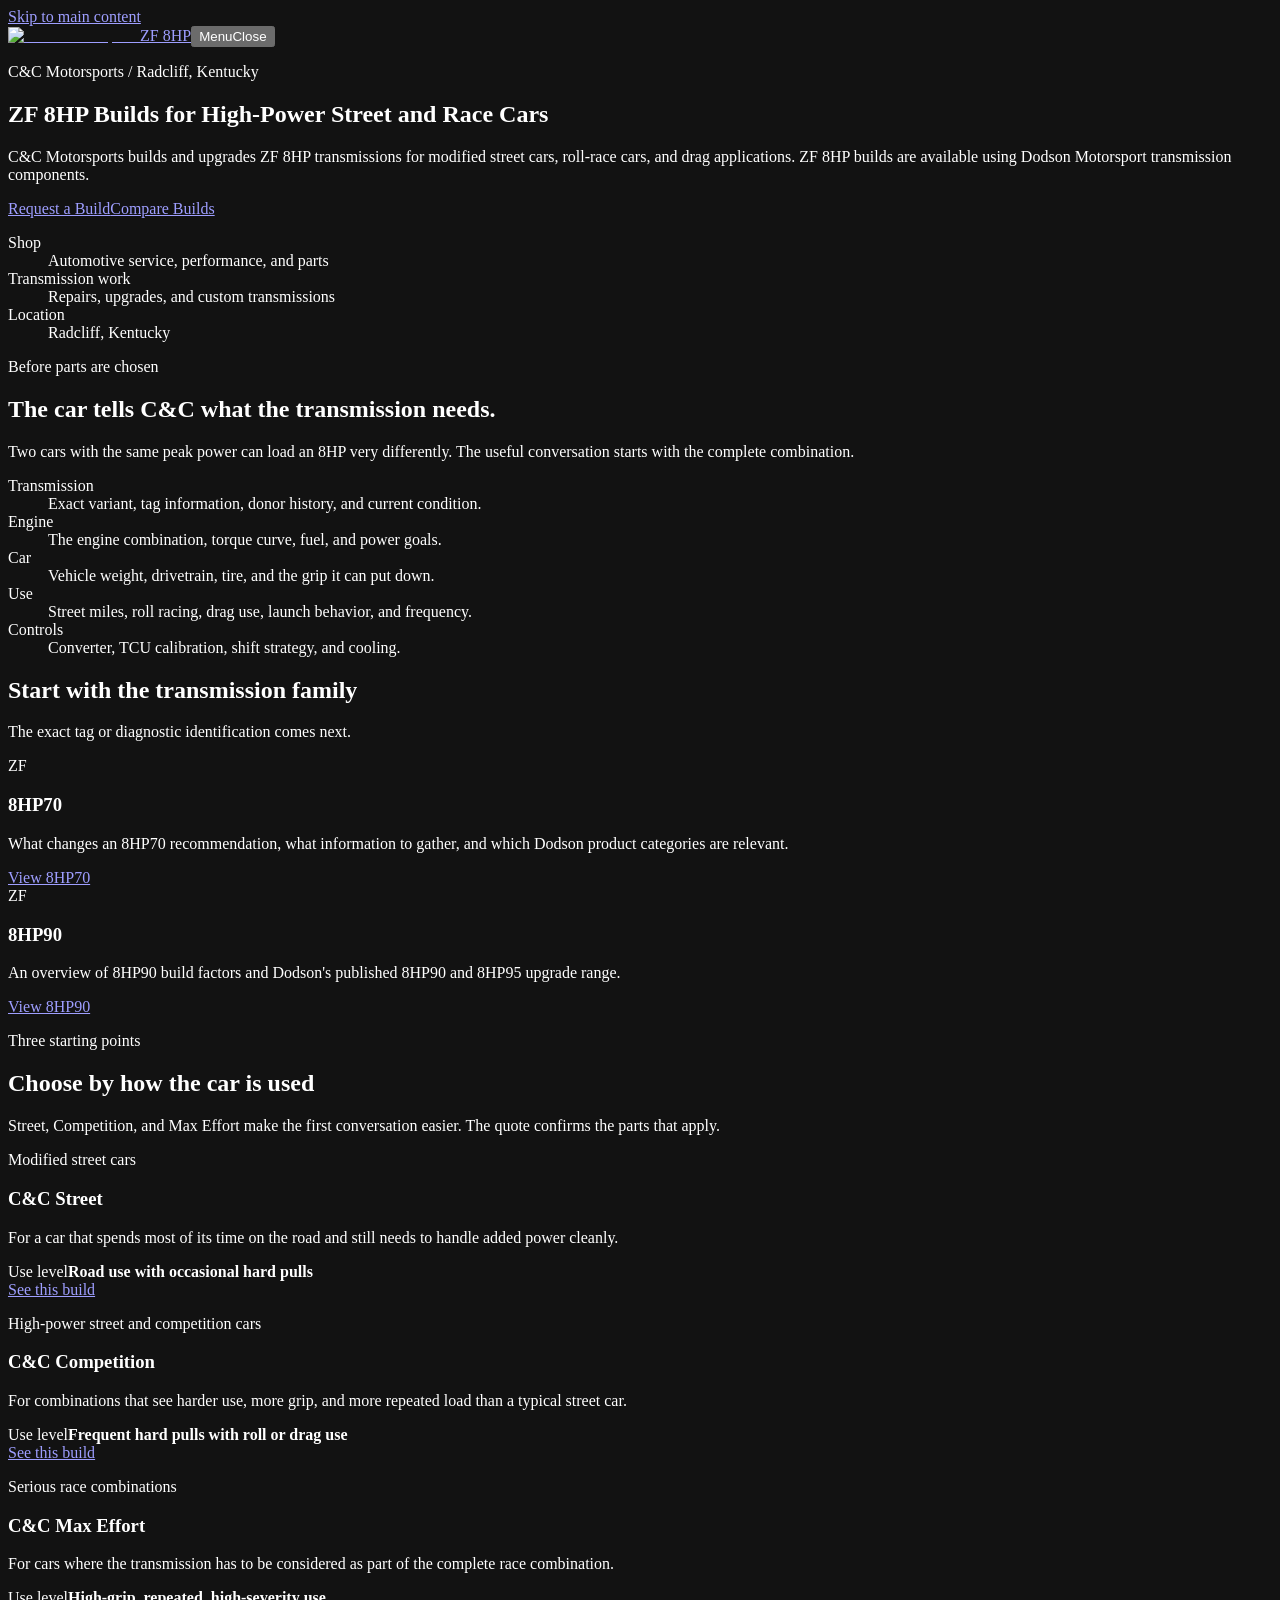
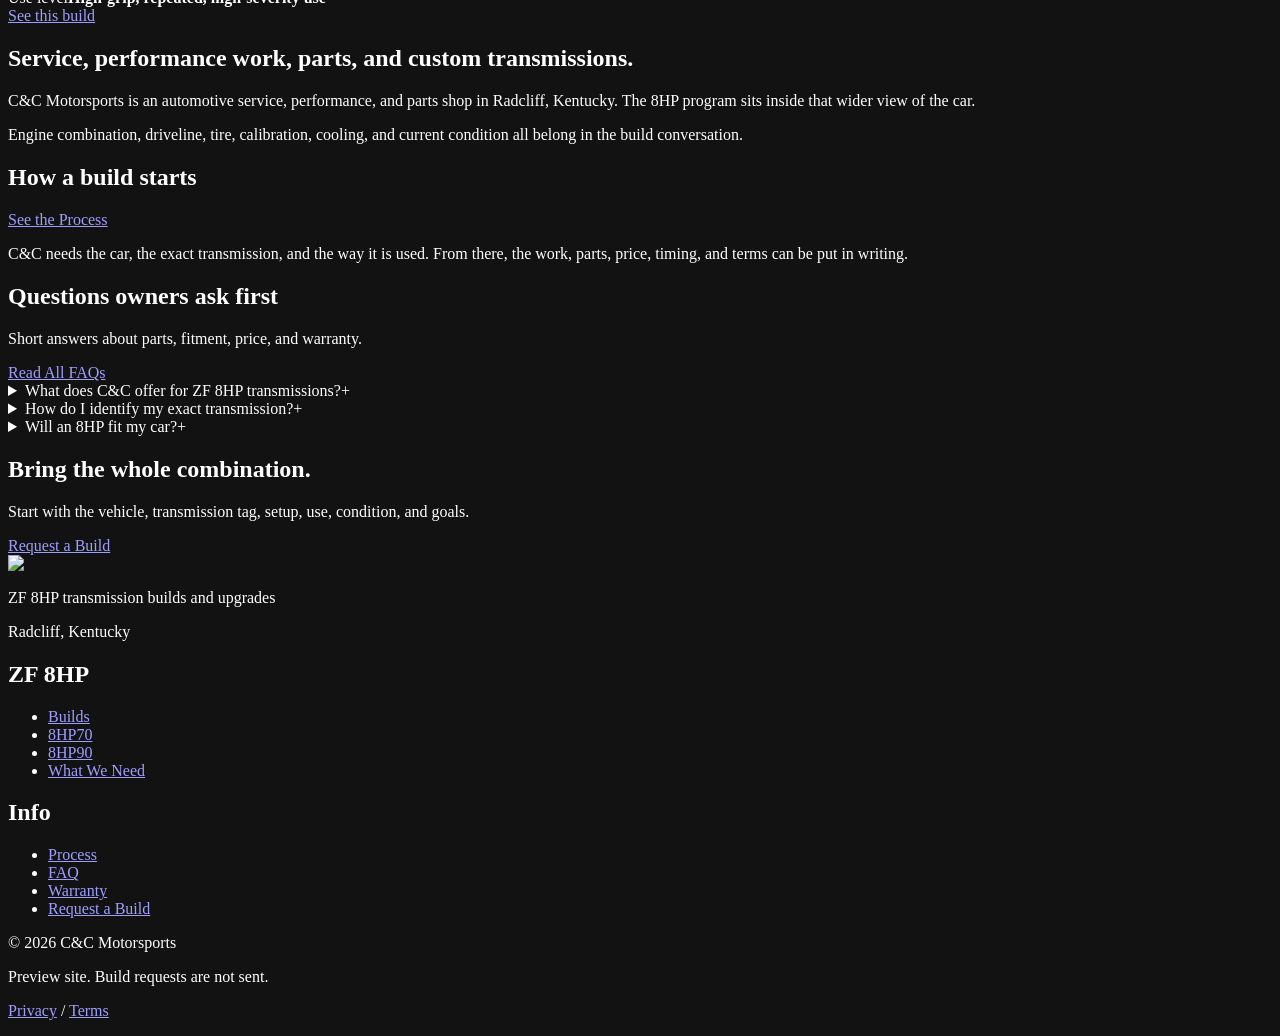
==== commit 3eb854ef: "Publish human shop v3 redesign" ====
--- a/index.html
+++ b/index.html
@@ -1 +1 @@
-<!DOCTYPE html><html lang="en"><head><meta charSet="utf-8"/><meta name="viewport" content="width=device-width, initial-scale=1"/><link rel="preload" as="image" href="/cc-motorsports-8hp-preview/_next/static/media/cc-motorsports-turbo.3r9al-_d7r26w.png"/><link rel="stylesheet" href="/cc-motorsports-8hp-preview/_next/static/chunks/1nwthwf0a618b.css" data-precedence="next"/><link rel="preload" as="script" fetchPriority="low" href="/cc-motorsports-8hp-preview/_next/static/chunks/3s6nzrbk-8mnv.js"/><script src="/cc-motorsports-8hp-preview/_next/static/chunks/19mx3mg6lkumu.js" async=""></script><script src="/cc-motorsports-8hp-preview/_next/static/chunks/4561u0v7ysn3r.js" async=""></script><script src="/cc-motorsports-8hp-preview/_next/static/chunks/1vsgzqj5sdghk.js" async=""></script><script src="/cc-motorsports-8hp-preview/_next/static/chunks/turbopack-1595zggvkbfnu.js" async=""></script><script src="/cc-motorsports-8hp-preview/_next/static/chunks/3fntmmi971322.js" async="" crossorigin=""></script><script src="/cc-motorsports-8hp-preview/_next/static/chunks/0rv54lj8lptf-.js" async="" crossorigin=""></script><link rel="icon" href="data:,"/><meta name="theme-color" content="#070908"/><meta name="color-scheme" content="dark"/><title>Application-Specified ZF 8HP Builds</title><meta name="description" content="Explore provisional C&amp;C Motorsports ZF 8HP70 and 8HP90 review paths, application-specific build directions, and engineering-led scope planning."/><meta name="application-name" content="C&amp;C Motorsports ZF 8HP"/><meta name="robots" content="noindex, nofollow, noarchive, nocache"/><meta name="googlebot" content="noindex, nofollow, noarchive, noimageindex"/><meta name="category" content="Automotive transmission service"/><link rel="canonical" href="https://teesee514.github.io/cc-motorsports-8hp-preview/"/><meta property="og:title" content="Application-Specified ZF 8HP Builds | C&amp;C Motorsports ZF 8HP"/><meta property="og:description" content="Explore provisional C&amp;C Motorsports ZF 8HP70 and 8HP90 review paths, application-specific build directions, and engineering-led scope planning."/><meta property="og:url" content="https://teesee514.github.io/cc-motorsports-8hp-preview/"/><meta property="og:site_name" content="C&amp;C Motorsports ZF 8HP"/><meta property="og:locale" content="en_US"/><meta property="og:type" content="website"/><meta name="twitter:card" content="summary"/><meta name="twitter:title" content="Application-Specified ZF 8HP Builds | C&amp;C Motorsports ZF 8HP"/><meta name="twitter:description" content="Explore provisional C&amp;C Motorsports ZF 8HP70 and 8HP90 review paths, application-specific build directions, and engineering-led scope planning."/><script src="/cc-motorsports-8hp-preview/_next/static/chunks/0cz1d0mv5g_q7.js" noModule=""></script></head><body><div hidden=""><!--$--><!--/$--></div><a class="skip-link" href="#main-content">Skip to main content</a><script type="application/ld+json">{"@context":"https://schema.org","@graph":[{"@type":"Organization","@id":"https://teesee514.github.io/cc-motorsports-8hp-preview#organization","name":"C&C Motorsports","url":"https://teesee514.github.io/cc-motorsports-8hp-preview"},{"@type":"LocalBusiness","additionalType":"https://schema.org/AutomotiveBusiness","@id":"https://teesee514.github.io/cc-motorsports-8hp-preview#localbusiness","name":"C&C Motorsports","url":"https://teesee514.github.io/cc-motorsports-8hp-preview","address":{"@type":"PostalAddress","addressLocality":"Radcliff","addressRegion":"KY","addressCountry":"US"},"parentOrganization":{"@id":"https://teesee514.github.io/cc-motorsports-8hp-preview#organization"}},{"@type":"Service","@id":"https://teesee514.github.io/cc-motorsports-8hp-preview#service","name":"ZF 8HP transmission application review","serviceType":"Application-specific ZF 8HP transmission build planning","description":"Provisional package and component direction subject to exact-application review and written approval.","provider":{"@id":"https://teesee514.github.io/cc-motorsports-8hp-preview#localbusiness"}}]}</script><header class="site-header"><div class="review-strip"><span><i aria-hidden="true"></i>Public review</span><span>Specifications provisional</span><span>Intake and indexing disabled</span></div><div class="header-shell"><a class="brand-link" aria-label="C&amp;C Motorsports ZF 8HP home" href="/cc-motorsports-8hp-preview/"><img alt="C&amp;C Motorsports" width="215" height="75" decoding="async" data-nimg="1" class="brand-logo approved-brand-asset" style="color:transparent" src="/cc-motorsports-8hp-preview/_next/static/media/cc-motorsports-turbo.3r9al-_d7r26w.png"/><span class="brand-program"><small>Transmission program</small>ZF 8HP</span></a><button class="menu-toggle" type="button" aria-expanded="false" aria-controls="primary-navigation"><span>Menu</span><span class="menu-toggle__icon" aria-hidden="true"><i></i><i></i></span></button><nav id="primary-navigation" class="primary-navigation" aria-label="Primary navigation"><div class="nav-links"><a href="/cc-motorsports-8hp-preview/packages/">Build directions</a><a href="/cc-motorsports-8hp-preview/8hp70/">8HP70</a><a href="/cc-motorsports-8hp-preview/8hp90/">8HP90</a><a href="/cc-motorsports-8hp-preview/compatibility/">Compatibility</a><a href="/cc-motorsports-8hp-preview/process/">Process</a><a href="/cc-motorsports-8hp-preview/faq/">Knowledge</a></div><a class="button button--primary header-cta" href="/cc-motorsports-8hp-preview/build-request/">Get a build recommendation<span aria-hidden="true">↗</span></a></nav></div></header><main id="main-content" tabindex="-1"><section class="hero-v2"><div class="container hero-v2__inner"><div class="hero-v2__copy"><p class="eyebrow">C&amp;C Motorsports / Radcliff, Kentucky</p><h1>Build the transmission around the car.</h1><p class="hero-v2__lede">Application-specified ZF 8HP build planning using the exact unit, torque delivery, traction, duty cycle, control strategy, and current condition. Horsepower is an input. The whole combination is the decision.</p><div class="button-row"><a class="button button--primary" href="/cc-motorsports-8hp-preview/build-request/">Get my build recommendation<span aria-hidden="true">↗</span></a><a class="button button--secondary" href="/cc-motorsports-8hp-preview/packages/">Explore build directions<span aria-hidden="true">↓</span></a></div><ul class="hero-v2__meta"><li>ZF 8HP70 / 8HP90</li><li>Application reviewed</li><li>Written scope</li></ul></div><div class="hero-v2__system" aria-label="Application specification model"><div class="hero-instrument"><div class="hero-instrument__head"><span>Application specification</span><span>Exact unit required</span></div><div class="hero-instrument__core"><span>8HP</span></div><dl class="hero-instrument__inputs"><div><dt>Input 01</dt><dd>Transmission identity</dd></div><div><dt>Input 02</dt><dd>Operating load</dd></div><div><dt>Output</dt><dd>Written direction</dd></div></dl></div></div></div></section><section class="philosophy" aria-labelledby="philosophy-title"><div class="container philosophy__grid"><div class="philosophy__statement"><p class="section-index">Engineering philosophy</p><h2 id="philosophy-title">The combination is the decision.</h2><p>Peak output alone cannot describe how hard, how early, how often, or under what conditions the transmission is loaded.</p></div><ol class="decision-map"><li><span>01</span><div><h3>Variant</h3><p>Exact tag, part number, software ID, and donor history</p></div><small>Identity</small></li><li><span>02</span><div><h3>Load</h3><p>Torque onset, available traction, vehicle mass, and repetition</p></div><small>Forces</small></li><li><span>03</span><div><h3>Duty</h3><p>Street use, roll racing, drag use, and launch frequency</p></div><small>Use</small></li><li><span>04</span><div><h3>Control</h3><p>TCU strategy, converter behavior, cooling, and calibration</p></div><small>System</small></li><li><span>05</span><div><h3>Condition</h3><p>Symptoms, stored faults, fluid, wear, and previous work</p></div><small>Evidence</small></li><li><span>06</span><div><h3>Scope</h3><p>Selected work, exclusions, responsibilities, and terms</p></div><small>Output</small></li></ol></div></section><section class="product-section" aria-labelledby="transmission-paths-title"><div class="container"><div class="section-heading"><div><p class="section-index">Transmission pathways</p><h2 id="transmission-paths-title">Identify the unit. Then specify the path.</h2></div><div><p>8HP70 and 8HP90 are dedicated application-review routes, not blanket fitment, interchangeability, capacity, or package claims.</p><details class="review-note review-note--neutral" data-approval-blocker="true"><summary><span class="review-note__signal" aria-hidden="true"></span><span>Pending final approval</span><span class="review-note__toggle" aria-hidden="true">Details</span></summary><div class="review-note__body"><p>Model acceptance and final specifications remain provisional.</p><p class="review-note__internal"><strong>Review requirement</strong>Approve exact supported variants, applications, component directions, capacities, service format, and commercial terms.</p></div></details></div></div><div class="product-grid"><article class="product-frame product-frame--8hp70"><div class="product-frame__status"><span>ZF eight-speed automatic</span><span>Exact unit required</span></div><div class="product-frame__stage" aria-label="8HP70 photography reservation"><span class="product-frame__ghost" aria-hidden="true">8HP70</span><div class="product-frame__aperture" aria-hidden="true"><i></i><i></i><i></i></div><div class="product-frame__media-note"><strong>Genuine unit photography pending</strong><span>Reserved for a rights-cleared C&amp;C <!-- -->8HP70<!-- --> studio image.</span></div></div><div class="product-frame__content"><div><p class="technical-kicker">Application path</p><h3>8HP70</h3><p>Review begins with the exact unit, vehicle, drivetrain, condition, control strategy, torque delivery, and intended use.</p></div><ul aria-label="8HP70 review requirements"><li>Tag or diagnostic identifier</li><li>RWD or AWD configuration</li><li>Condition and service history</li><li>Current and target duty</li></ul></div><a class="precision-link" href="/cc-motorsports-8hp-preview/8hp70/">Explore the <!-- -->8HP70<!-- --> review path<span aria-hidden="true">↗</span></a></article><article class="product-frame product-frame--8hp90"><div class="product-frame__status"><span>ZF eight-speed automatic</span><span>Exact unit required</span></div><div class="product-frame__stage" aria-label="8HP90 photography reservation"><span class="product-frame__ghost" aria-hidden="true">8HP90</span><div class="product-frame__aperture" aria-hidden="true"><i></i><i></i><i></i></div><div class="product-frame__media-note"><strong>Genuine unit photography pending</strong><span>Reserved for a rights-cleared C&amp;C <!-- -->8HP90<!-- --> studio image.</span></div></div><div class="product-frame__content"><div><p class="technical-kicker">Application path</p><h3>8HP90</h3><p>The family name alone does not establish compatibility, component interchange, capacity, or the final C&amp;C scope.</p></div><ul aria-label="8HP90 review requirements"><li>Tag or diagnostic identifier</li><li>Donor and recipient application</li><li>Converter and control strategy</li><li>Current and target duty</li></ul></div><a class="precision-link" href="/cc-motorsports-8hp-preview/8hp90/">Explore the <!-- -->8HP90<!-- --> review path<span aria-hidden="true">↗</span></a></article></div></div></section><section class="package-story" aria-labelledby="directions-title"><div class="container"><div class="section-heading"><div><p class="section-index">Build directions</p><h2 id="directions-title">Three operating contexts. One review standard.</h2></div><p>Street, Competition, and Max Effort describe increasingly demanding application contexts. They are not ecommerce tiers and do not substitute for exact parts or written scope.</p></div><div class="direction-grid"><article class="direction-card direction-card--street"><span class="direction-card__number" aria-hidden="true">01</span><header><p class="technical-kicker">Precision street performance</p><h3>C&amp;C Street</h3><p>A provisional direction for modified street vehicles that prioritize drivability, predictable road use, and an application-matched scope.</p></header><div class="direction-card__focus"><p>Primary review emphasis</p><ul><li>Road behavior</li><li>Application-matched scope</li><li>Inspection before selection</li></ul></div><footer><a class="precision-link" href="/cc-motorsports-8hp-preview/packages/#street">Explore direction<span aria-hidden="true">↗</span></a></footer></article><article class="direction-card direction-card--competition"><span class="direction-card__number" aria-hidden="true">02</span><header><p class="technical-kicker">Mixed street and competition duty</p><h3>C&amp;C Competition</h3><p>A provisional direction for serious high-power street, roll-racing, and occasional drag applications requiring deeper duty-cycle review.</p></header><div class="direction-card__focus"><p>Primary review emphasis</p><ul><li>Duty cycle</li><li>Torque delivery</li><li>Supporting-system review</li></ul></div><footer><a class="precision-link" href="/cc-motorsports-8hp-preview/packages/#competition">Explore direction<span aria-hidden="true">↗</span></a></footer></article><article class="direction-card direction-card--max-effort"><span class="direction-card__number" aria-hidden="true">03</span><header><p class="technical-kicker">High-severity application review</p><h3>C&amp;C Max Effort</h3><p>An application-reviewed direction for serious drag, roll-racing, or extreme-power systems where the full combination must be assessed.</p></header><div class="direction-card__focus"><p>Primary review emphasis</p><ul><li>Operating severity</li><li>Launch strategy</li><li>Complete-system review</li></ul></div><footer><a class="precision-link" href="/cc-motorsports-8hp-preview/packages/#max-effort">Explore direction<span aria-hidden="true">↗</span></a></footer></article></div><div style="margin-top:36px"><a class="precision-link" href="/cc-motorsports-8hp-preview/packages/">Compare the complete decision model<span aria-hidden="true">↗</span></a></div></div></section><section class="section" aria-labelledby="sequence-title"><div class="container"><div class="section-heading"><div><p class="section-index">Controlled process</p><h2 id="sequence-title">From application to verified handoff.</h2></div><div><p>The customer path stays simple while the engineering review behind it remains rigorous.</p><details class="review-note review-note--neutral" data-approval-blocker="true"><summary><span class="review-note__signal" aria-hidden="true"></span><span>Pending final approval</span><span class="review-note__toggle" aria-hidden="true">Details</span></summary><div class="review-note__body"><p>This is the proposed customer-facing sequence.</p><p class="review-note__internal"><strong>Review requirement</strong>Approve procedure ownership, acceptance criteria, records, timing, and customer communication.</p></div></details></div></div><ol class="customer-sequence"><li><span>01</span><h3>Describe</h3><p>Vehicle, transmission, condition, output, use, and goals.</p></li><li><span>02</span><h3>Identify</h3><p>Tag photos, diagnostic identification, and donor context.</p></li><li><span>03</span><h3>Review</h3><p>Duty, torque delivery, supporting systems, and open questions.</p></li><li><span>04</span><h3>Specify</h3><p>A provisional direction and application-matched scope.</p></li><li><span>05</span><h3>Authorize</h3><p>Written work, exclusions, responsibilities, and terms.</p></li><li><span>06</span><h3>Verify</h3><p>Approved checks, documentation, and controlled handoff.</p></li></ol><div style="margin-top:32px"><a class="precision-link" href="/cc-motorsports-8hp-preview/process/">Explore the complete proposed workflow<span aria-hidden="true">↗</span></a></div></div></section><section class="integrity-section" aria-labelledby="integrity-title"><div class="container integrity-grid"><div><p class="section-index">Engineering integrity</p><h2 id="integrity-title">No borrowed credibility.</h2></div><div><ol class="integrity-principles"><li><span>01</span><div><strong>No borrowed results</strong><p>No generic supercars, anonymous dyno graphs, or customer outcomes are presented as C&amp;C work.</p></div></li><li><span>02</span><div><strong>No borrowed capacity</strong><p>A component manufacturer rating does not become a C&amp;C complete-transmission rating or guarantee.</p></div></li><li><span>03</span><div><strong>No assumed parts</strong><p>Package direction does not imply that a converter, hub, carrier, fluid, pan, calibration, or other item is included.</p></div></li><li><span>04</span><div><strong>No work without scope</strong><p>The exact application, selected work, exclusions, responsibilities, and commercial terms must be written before authorization.</p></div></li></ol><p style="margin-top:30px">Real photography, build evidence, results, commercial terms, and contact routes will be published only when C&amp;C supplies permissioned, supportable records.</p></div></div></section><section class="section" aria-labelledby="answers-title"><div class="container"><div class="section-heading"><div><p class="section-index">Straight answers</p><h2 id="answers-title">Know what is known.</h2></div><div><p>Important unknowns stay visible without taking over the entire customer experience.</p><a class="precision-link" href="/cc-motorsports-8hp-preview/faq/">Open the full knowledge base<span aria-hidden="true">↗</span></a></div></div><div class="faq-list"><details open=""><summary><span>What is a ZF 8HP transmission?</span><span class="faq-marker" aria-hidden="true">+</span></summary><div class="faq-answer"><p>ZF 8HP refers to a family of eight-speed automatic transmissions used across multiple vehicles and variants. The family name is not enough to select parts or approve service; the exact transmission and application must be identified.</p></div></details><details><summary><span>Which 8HP variants does C&amp;C Motorsports support?</span><span class="faq-marker" aria-hidden="true">+</span></summary><div class="faq-answer"><p>C&amp;C has not approved a public acceptance list. Candidate 8HP51, 8HP76, 8HP70, and 8HP75 applications shown on this development site require individual review and are not confirmed offerings.</p></div></details><details><summary><span>How do I identify my exact transmission variant?</span><span class="faq-marker" aria-hidden="true">+</span></summary><div class="faq-answer"><p>Provide the vehicle VIN, transmission tag photographs, available part numbers, diagnostic identification, calibration details, and donor history. C&amp;C must approve the final identification method and acceptance criteria.</p></div></details><details><summary><span>How is a Street, Competition, or Max Effort package selected?</span><span class="faq-marker" aria-hidden="true">+</span></summary><div class="faq-answer"><p>Selection is provisional and application based. The review considers exact variant, vehicle, engine, drivetrain, current and target output and torque, fuel, forced induction, TCU strategy, tire, use, launch frequency, condition, symptoms, and existing upgrades.</p></div></details><details><summary><span>How much horsepower can a complete C&amp;C build hold?</span><span class="faq-marker" aria-hidden="true">+</span></summary><div class="faq-answer"><p>No complete-build horsepower rating is approved for publication. Component manufacturer ratings describe particular components under the manufacturer&#x27;s conditions; they are not a C&amp;C complete-transmission capacity and are not guarantees.</p></div></details></div></div></section><section class="final-cta"><div class="container final-cta__grid"><div><p class="eyebrow">Start with the complete application</p><h2>Tell us what the car actually needs.</h2></div><div class="final-cta__action"><p>Bring the vehicle, exact transmission, condition, torque delivery, calibration, traction, use, and target. Let those facts choose the direction.</p><a class="button" href="/cc-motorsports-8hp-preview/build-request/">Get my build recommendation<span aria-hidden="true">↗</span></a></div></div></section><!--$--><!--/$--></main><footer class="site-footer"><div class="container footer-lead"><div><p class="technical-kicker">C&amp;C Motorsports / ZF 8HP</p><h2>Specification before assumption.</h2></div><p>Application-specific build planning using the exact unit, operating load, duty cycle, condition, control strategy, and written scope.</p></div><div class="container footer-grid"><div class="footer-brand"><img alt="C&amp;C Motorsports" loading="lazy" width="215" height="75" decoding="async" data-nimg="1" class="footer-logo approved-brand-asset" style="color:transparent" src="/cc-motorsports-8hp-preview/_next/static/media/cc-motorsports-turbo.3r9al-_d7r26w.png"/><p>Radcliff, Kentucky</p><span class="footer-review-state"><i aria-hidden="true"></i>Public review build</span></div><nav aria-label="Transmission program"><h2>Program</h2><ul><li><a href="/cc-motorsports-8hp-preview/8hp70/">ZF 8HP70</a></li><li><a href="/cc-motorsports-8hp-preview/8hp90/">ZF 8HP90</a></li><li><a href="/cc-motorsports-8hp-preview/packages/">Build directions</a></li><li><a href="/cc-motorsports-8hp-preview/compatibility/">Compatibility review</a></li></ul></nav><nav aria-label="Technical information"><h2>Technical</h2><ul><li><a href="/cc-motorsports-8hp-preview/process/">Engineering process</a></li><li><a href="/cc-motorsports-8hp-preview/faq/">Knowledge base</a></li><li><a href="/cc-motorsports-8hp-preview/warranty/">Warranty status</a></li><li><a href="/cc-motorsports-8hp-preview/build-request/">Build recommendation</a></li></ul></nav><nav aria-label="Legal information"><h2>Review</h2><ul><li><a href="/cc-motorsports-8hp-preview/privacy/">Privacy</a></li><li><a href="/cc-motorsports-8hp-preview/terms/">Terms</a></li></ul><p class="footer-boundary">No analytics<br/>No live intake<br/>No customer data storage</p></nav></div><div class="container footer-bottom"><p>© <!-- -->2026<!-- --> C&amp;C Motorsports</p><p>Review content. Not an active commercial offer.</p><p>ZF 8HP specifications provisional.</p></div></footer><script src="/cc-motorsports-8hp-preview/_next/static/chunks/3s6nzrbk-8mnv.js" id="_R_" async=""></script><script>(self.__next_f=self.__next_f||[]).push([0])</script><script>self.__next_f.push([1,"1:\"$Sreact.fragment\"\n3:I[2971,[\"/cc-motorsports-8hp-preview/_next/static/chunks/3fntmmi971322.js\",\"/cc-motorsports-8hp-preview/_next/static/chunks/0rv54lj8lptf-.js\"],\"Header\"]\n4:I[39756,[\"/cc-motorsports-8hp-preview/_next/static/chunks/3fntmmi971322.js\",\"/cc-motorsports-8hp-preview/_next/static/chunks/0rv54lj8lptf-.js\"],\"default\"]\n5:I[37457,[\"/cc-motorsports-8hp-preview/_next/static/chunks/3fntmmi971322.js\",\"/cc-motorsports-8hp-preview/_next/static/chunks/0rv54lj8lptf-.js\"],\"default\"]\n6:I[22016,[\"/cc-motorsports-8hp-preview/_next/static/chunks/3fntmmi971322.js\",\"/cc-motorsports-8hp-preview/_next/static/chunks/0rv54lj8lptf-.js\"],\"\"]\n7:I[5500,[\"/cc-motorsports-8hp-preview/_next/static/chunks/3fntmmi971322.js\",\"/cc-motorsports-8hp-preview/_next/static/chunks/0rv54lj8lptf-.js\"],\"Image\"]\n10:I[68027,[\"/cc-motorsports-8hp-preview/_next/static/chunks/3fntmmi971322.js\",\"/cc-motorsports-8hp-preview/_next/static/chunks/0rv54lj8lptf-.js\"],\"default\",1]\n:HL[\"/cc-motorsports-8hp-preview/_next/static/chunks/1nwthwf0a618b.css\",\"style\"]\n2:T453,{\"@context\":\"https://schema.org\",\"@graph\":[{\"@type\":\"Organization\",\"@id\":\"https://teesee514.github.io/cc-motorsports-8hp-preview#organization\",\"name\":\"C\u0026C Motorsports\",\"url\":\"https://teesee514.github.io/cc-motorsports-8hp-preview\"},{\"@type\":\"LocalBusiness\",\"additionalType\":\"https://schema.org/AutomotiveBusiness\",\"@id\":\"https://teesee514.github.io/cc-motorsports-8hp-preview#localbusiness\",\"name\":\"C\u0026C Motorsports\",\"url\":\"https://teesee514.github.io/cc-motorsports-8hp-preview\",\"address\":{\"@type\":\"PostalAddress\",\"addressLocality\":\"Radcliff\",\"addressRegion\":\"KY\",\"addressCountry\":\"US\"},\"parentOrganization\":{\"@id\":\"https://teesee514.github.io/cc-motorsports-8hp-preview#organization\"}},{\"@type\":\"Service\",\"@id\":\"https://teesee514.github.io/cc-motorsports-8hp-preview#service\",\"name\":\"ZF 8HP transmission application review\",\"serviceType\":\"Application-specific ZF 8HP transmission build planning\",\"description\":\"Provisional package and component direction subject to exact-application review and written approval.\",\"provider\":{\"@id\":\"https://teesee514.github.io/cc-motorsports-8hp-preview#localbusiness\"}}]}0:{\"P\":null,\"c\":[\"\",\"\"],\"q\":\"\",\"i\":false,\"f\":[[[\"\",{\"children\":[\"__PAGE__\",{},\"$undefined\",\"$undefined\",4608]},\"$undefined\",\"$undefined\",4624],[[\"$\",\"$1\",\"c\",{\"children\":[[[\"$\",\"link\",\"0\",{\"rel\":\"stylesheet\",\"href\":\"/cc-motorsports-8hp-preview/_next/static/chunks/1nwthwf0a618b.css\",\"precedence\":\"next\",\"crossOrigin\":\"$undefined\",\"nonce\":\"$undefined\"}],[\"$\",\"script\",\"script-0\",{\"src\":\"/cc-motorsports-8hp-preview/_next/static/chunks/3fntmmi971322.js\",\"async\":true,\"nonce\":\"$undefined\"}],[\"$\",\"script\",\"script-1\",{\"src\":\"/cc-motorsports-8hp-preview/_next/static/chunks/0rv54lj8lptf-.js\",\"async\":true,\"nonce\":\"$undefined\"}]],[\"$\",\"html\",null,{\"lang\":\"en\",\"children\":[[\"$\",\"head\",null,{\"children\":[\"$\",\"link\",null,{\"rel\":\"icon\",\"href\":\"data:,\"}]}],[\"$\",\"body\",null,{\"children\":[[\"$\",\"a\",null,{\"className\":\"skip-link\",\"href\":\"#main-content\",\"children\":\"Skip to main content\"}],[\"$\",\"script\",null,{\"type\":\"application/ld+json\",\"dangerouslySetInnerHTML\":{\"__html\":\"$2\"}}],[\"$\",\"$L3\",null,{}],[\"$\",\"main\",null,{\"id\":\"main-content\",\"tabIndex\":-1,\"children\":[\"$\",\"$L4\",null,{\"parallelRouterKey\":\"children\",\"error\":\"$undefined\",\"errorStyles\":\"$undefined\",\"errorScripts\":\"$undefined\",\"template\":[\"$\",\"$L5\",null,{}],\"templateStyles\":\"$undefined\",\"templateScripts\":\"$undefined\",\"notFound\":[[\"$\",\"section\",null,{\"className\":\"not-found-page\",\"children\":[\"$\",\"div\",null,{\"className\":\"container not-found-shell\",\"children\":[[\"$\",\"p\",null,{\"className\":\"confirmation-code\",\"aria-hidden\":\"true\",\"children\":\"HTTP / 404\"}],[\"$\",\"h1\",null,{\"children\":\"That Route Is Not in This Build.\"}],[\"$\",\"p\",null,{\"className\":\"lede\",\"children\":\"The page may have moved, or the address may be incomplete. No submission or service state was changed.\"}],[\"$\",\"div\",null,{\"className\":\"button-row\",\"children\":[[\"$\",\"$L6\",null,{\"className\":\"button button--primary\",\"href\":\"/\",\"children\":\"Return home\"}],[\"$\",\"$L6\",null,{\"className\":\"button button--secondary\",\"href\":\"/packages\",\"children\":\"Review packages\"}]]}]]}]}],[]],\"forbidden\":\"$undefined\",\"unauthorized\":\"$undefined\"}]}],[\"$\",\"footer\",null,{\"className\":\"site-footer\",\"children\":[[\"$\",\"div\",null,{\"className\":\"container footer-lead\",\"children\":[[\"$\",\"div\",null,{\"children\":[[\"$\",\"p\",null,{\"className\":\"technical-kicker\",\"children\":\"C\u0026C Motorsports / ZF 8HP\"}],[\"$\",\"h2\",null,{\"children\":\"Specification before assumption.\"}]]}],[\"$\",\"p\",null,{\"children\":\"Application-specific build planning using the exact unit, operating load, duty cycle, condition, control strategy, and written scope.\"}]]}],[\"$\",\"div\",null,{\"className\":\"container footer-grid\",\"children\":[[\"$\",\"div\",null,{\"className\":\"footer-brand\",\"children\":[[\"$\",\"$L7\",null,{\"className\":\"footer-logo approved-brand-asset\",\"src\":{\"src\":\"/cc-motorsports-8hp-preview/_next/static/media/cc-motorsports-turbo.3r9al-_d7r26w.png\",\"width\":215,\"height\":75,\"blurWidth\":8,\"blurHeight\":3,\"blurDataURL\":\"[data-uri]\"},\"alt\":\"C\u0026C Motorsports\",\"unoptimized\":true}],\"$L8\",\"$L9\"]}],\"$La\",\"$Lb\",\"$Lc\"]}],\"$Ld\"]}]]}]]}]]}],{\"children\":[\"$Le\",{},null,false,null]},null,false,null],\"$Lf\",false]],\"m\":\"$undefined\",\"G\":[\"$10\",[\"$L11\"]],\"S\":true,\"h\":null,\"r\":\"$undefined\",\"s\":\"$undefined\",\"a\":\"$undefined\",\"l\":\"$undefined\",\"p\":\"$undefined\",\"d\":\"$undefined\",\"b\":\"K7X-WsxYOvHhm1L1BQ-3i\"}\n1a:I[97367,[\"/cc-motorsports-8hp-preview/_next/static/chunks/3fntmmi971322.js\",\"/cc-motorsports-8hp-preview/_next/static/chunks/0rv54lj8lptf-.js\"],\"ViewportBoundary\"]\n1c:I[97367,[\"/cc-motorsports-8hp-preview/_next/static/chunks/3fntmmi971322.js\",\"/cc-motorsports-8hp-preview/_next/static/chunks/0rv54lj8lptf-.js\"],\"MetadataBoundary\"]\n1d:\"$Sreact.suspense\"\n8:[\"$\",\"p\",null,{\"children\":\"Radcliff, Kentucky\"}]\n9:[\"$\",\"span\",null,{\"className\":\"footer-review-state\",\"children\":[[\"$\",\"i\",null,{\"aria-hidden\":\"true\"}],\"Public review build\"]}]\na:[\"$\",\"nav\",null,{\"aria-label\":\"Transmission program\",\"children\":[[\"$\",\"h2\",null,{\"children\":\"Program\"}],[\"$\",\"ul\",null,{\"children\":[[\"$\",\"li\",null,{\"children\":[\"$\",\"$L6\",null,{\"href\":\"/8hp70\",\"children\":\"ZF 8HP70\"}]}],[\"$\",\"li\",null,{\"children\":[\"$\",\"$L6\",null,{\"href\":\"/8hp90\",\"children\":\"ZF 8HP90\"}]}],[\"$\",\"li\",null,{\"children\":[\"$\",\"$L6\",null,{\"href\":\"/packages\",\"children\":\"Build directions\"}]}],[\"$\",\"li\",null,{\"children\":[\"$\",\"$L6\",null,{\"href\":\"/compatibility\",\"children\":\"Compatibility review\"}]}]]}]]}]\nb:[\"$\",\"nav\",null,{\"aria-label\":\"Technical information\",\"children\":[[\"$\",\"h2\",null,{\"children\":\"Technical\"}],[\"$\",\"ul\",null,{\"children\":[[\"$\",\"li\",null,{\"children\":[\"$\",\"$L6\",null,{\"href\":\"/process\",\"children\":\"Engineering process\"}]}],[\"$\",\"li\",null,{\"children\":[\"$\",\"$L6\",null,{\"href\":\"/faq\",\"children\":\"Knowledge base\"}]}],[\"$\",\"li\",null,{\"children\":[\"$\",\"$L6\",null,{\"href\":\"/warranty\",\"children\":\"Warranty status\"}]}],[\"$\",\"li\",null,{\"children\":[\"$\",\"$L6\",null,{\"href\":\"/build-request\",\"children\":\"Build recommendation\"}]}]]}]]}]\nc:[\"$\",\"nav\",null,{\"aria-label\":\"Legal information\",\"children\":[[\"$\",\"h2\",null,{\"children\":\"Review\"}],[\"$\",\"ul\",null,{\"children\":[[\"$\",\"li\",null,{\"children\":[\"$\",\"$L6\",null,{\"href\":\"/privacy\",\"children\":\"Privacy\"}]}],[\"$\",\"li\",null,{\"children\":[\"$\",\"$L6\",null,{\"href\":\"/terms\",\"children\":\"Terms\"}]}]]}],[\"$\",\"p\",null,{\"className\":\"footer-boundary\",\"children\":[\"No analytics\",[\"$\",\"br\",null,{}],\"No live intake\",[\"$\",\"br\",null,{}],\"No customer data storage\"]}]]}]\nd:[\"$\",\"div\",null,{\"className\":\"container footer-bottom\",\"children\":[[\"$\",\"p\",null,{\"children\":[\"© \",2026,\" C\u0026C Motorsports\"]}],[\"$\",\"p\",null,{\"children\":\"Review content. Not an active commercial offer.\"}],[\"$\",\"p\",null,{\"children\":\"ZF 8HP specifications provisional.\"}]]}]\ne:[\"$\",\"$1\",\"c\",{\"children\":[[[\"$\",\"section\",null,{\"className\":\"hero-v2\",\"children\":[\"$\",\"div\",null,{\"className\":\"container hero-v2__inner\",\"children\":[[\"$\",\"div\",null,{\"className\":\"hero-v2__copy\",\"children\":[[\"$\",\"p\",null,{\"className\":\"eyebrow\",\"children\":\"C\u0026C Motorsports / Radcliff, Kentucky\"}],[\"$\",\"h1\",null,{\"children\":\"Build the transmission around the car.\"}],[\"$\",\"p\",null,{\"className\":\"hero-v2__lede\",\"children\":\"Application-specified ZF 8HP build planning using the exact unit, torque delivery, traction, duty cycle, control strategy, and current condition. Horsepower is an input. The whole combination is the decision.\"}],[\"$\",\"div\",null,{\"className\":\"button-row\",\"children\":[[\"$\",\"$L6\",null,{\"className\":\"button button--primary\",\"href\":\"/build-request\",\"children\":[\"Get my build recommendation\",[\"$\",\"span\",null,{\"aria-hidden\":\"true\",\"children\":\"↗\"}]]}],[\"$\",\"$L6\",null,{\"className\":\"button button--secondary\",\"href\":\"/packages\",\"children\":[\"Explore build directions\",[\"$\",\"span\",null,{\"aria-hidden\":\"true\",\"children\":\"↓\"}]]}]]}],[\"$\",\"ul\",null,{\"className\":\"hero-v2__meta\",\"children\":[[\"$\",\"li\",null,{\"children\":\"ZF 8HP70 / 8HP90\"}],[\"$\",\"li\",null,{\"children\":\"Application reviewed\"}],[\"$\",\"li\",null,{\"children\":\"Written scope\"}]]}]]}],[\"$\",\"div\",null,{\"className\":\"hero-v2__system\",\"aria-label\":\"Application specification model\",\"children\":[\"$\",\"div\",null,{\"className\":\"hero-instrument\",\"children\":[[\"$\",\"div\",null,{\"className\":\"hero-instrument__head\",\"children\":[[\"$\",\"span\",null,{\"children\":\"Application specification\"}],[\"$\",\"span\",null,{\"children\":\"Exact unit required\"}]]}],[\"$\",\"div\",null,{\"className\":\"hero-instrument__core\",\"children\":[\"$\",\"span\",null,{\"children\":\"8HP\"}]}],[\"$\",\"dl\",null,{\"className\":\"hero-instrument__inputs\",\"children\":[[\"$\",\"div\",null,{\"children\":[[\"$\",\"dt\",null,{\"children\":\"Input 01\"}],[\"$\",\"dd\",null,{\"children\":\"Transmission identity\"}]]}],[\"$\",\"div\",null,{\"children\":[[\"$\",\"dt\",null,{\"children\":\"Input 02\"}],[\"$\",\"dd\",null,{\"children\":\"Operating load\"}]]}],[\"$\",\"div\",null,{\"children\":[[\"$\",\"dt\",null,{\"children\":\"Output\"}],[\"$\",\"dd\",null,{\"children\":\"Written direction\"}]]}]]}]]}]}]]}]}],[\"$\",\"section\",null,{\"className\":\"philosophy\",\"aria-labelledby\":\"philosophy-title\",\"children\":[\"$\",\"div\",null,{\"className\":\"container philosophy__grid\",\"children\":[[\"$\",\"div\",null,{\"className\":\"philosophy__statement\",\"children\":[[\"$\",\"p\",null,{\"className\":\"section-index\",\"children\":\"Engineering philosophy\"}],[\"$\",\"h2\",null,{\"id\":\"philosophy-title\",\"children\":\"The combination is the decision.\"}],[\"$\",\"p\",null,{\"children\":\"Peak output alone cannot describe how hard, how early, how often, or under what conditions the transmission is loaded.\"}]]}],[\"$\",\"ol\",null,{\"className\":\"decision-map\",\"children\":[[\"$\",\"li\",\"01\",{\"children\":[[\"$\",\"span\",null,{\"children\":\"01\"}],[\"$\",\"div\",null,{\"children\":[[\"$\",\"h3\",null,{\"children\":\"Variant\"}],[\"$\",\"p\",null,{\"children\":\"Exact tag, part number, software ID, and donor history\"}]]}],[\"$\",\"small\",null,{\"children\":\"Identity\"}]]}],[\"$\",\"li\",\"02\",{\"children\":[[\"$\",\"span\",null,{\"children\":\"02\"}],[\"$\",\"div\",null,{\"children\":[[\"$\",\"h3\",null,{\"children\":\"Load\"}],[\"$\",\"p\",null,{\"children\":\"Torque onset, available traction, vehicle mass, and repetition\"}]]}],[\"$\",\"small\",null,{\"children\":\"Forces\"}]]}],[\"$\",\"li\",\"03\",{\"children\":[[\"$\",\"span\",null,{\"children\":\"03\"}],[\"$\",\"div\",null,{\"children\":[[\"$\",\"h3\",null,{\"children\":\"Duty\"}],[\"$\",\"p\",null,{\"children\":\"Street use, roll racing, drag use, and launch frequency\"}]]}],[\"$\",\"small\",null,{\"children\":\"Use\"}]]}],[\"$\",\"li\",\"04\",{\"children\":[[\"$\",\"span\",null,{\"children\":\"04\"}],[\"$\",\"div\",null,{\"children\":[[\"$\",\"h3\",null,{\"children\":\"Control\"}],[\"$\",\"p\",null,{\"children\":\"TCU strategy, converter behavior, cooling, and calibration\"}]]}],[\"$\",\"small\",null,{\"children\":\"System\"}]]}],[\"$\",\"li\",\"05\",{\"children\":[[\"$\",\"span\",null,{\"children\":\"05\"}],[\"$\",\"div\",null,{\"children\":[[\"$\",\"h3\",null,{\"children\":\"Condition\"}],[\"$\",\"p\",null,{\"children\":\"Symptoms, stored faults, fluid, wear, and previous work\"}]]}],[\"$\",\"small\",null,{\"children\":\"Evidence\"}]]}],[\"$\",\"li\",\"06\",{\"children\":[[\"$\",\"span\",null,{\"children\":\"06\"}],[\"$\",\"div\",null,{\"children\":[[\"$\",\"h3\",null,{\"children\":\"Scope\"}],[\"$\",\"p\",null,{\"children\":\"Selected work, exclusions, responsibilities, and terms\"}]]}],[\"$\",\"small\",null,{\"children\":\"Output\"}]]}]]}]]}]}],[\"$\",\"section\",null,{\"className\":\"product-section\",\"aria-labelledby\":\"transmission-paths-title\",\"children\":[\"$\",\"div\",null,{\"className\":\"container\",\"children\":[[\"$\",\"div\",null,{\"className\":\"section-heading\",\"children\":[[\"$\",\"div\",null,{\"children\":[[\"$\",\"p\",null,{\"className\":\"section-index\",\"children\":\"Transmission pathways\"}],[\"$\",\"h2\",null,{\"id\":\"transmission-paths-title\",\"children\":\"Identify the unit. Then specify the path.\"}]]}],\"$L12\"]}],\"$L13\"]}]}],\"$L14\",\"$L15\",\"$L16\",\"$L17\",\"$L18\"],null,\"$L19\"]}]\nf:[\"$\",\"$1\",\"h\",{\"children\":[null,[\"$\",\"$L1a\",null,{\"children\":\"$L1b\"}],[\"$\",\"div\",null,{\"hidden\":true,\"children\":[\"$\",\"$L1c\",null,{\"children\":[\"$\",\"$1d\",null,{\"name\":\"Next.Metadata\",\"children\":\"$L1e\"}]}]}],null]}]\n11:[\"$\",\"link\",\"0\",{\"rel\":\"stylesheet\",\"href\":\"/cc-motorsports-8hp-preview/_next/static/chunks/1nwthwf0a618b.css\",\"precedence\":\"next\",\"crossOrigin\":\"$undefined\",\"nonce\":\"$undefined\"}]\n1f:I[97367,[\"/cc-motorsports-8hp-preview/_next/static/chunks/3fntmmi971322.js\",\"/cc-motorsports-8hp-preview/_next/static/chunks/0rv54lj8lptf-.js\"],\"OutletBoundary\"]\n12:[\"$\",\"div\",null,{\"children\":[[\"$\",\"p\",null,{\"children\":\"8HP70 and 8HP90 are dedicated application-review routes, not blanket fitment, interchangeability, capacity, or package claims.\"}],[\"$\",\"details\",null,{\"className\":\"review-note review-note--neutral\",\"data-approval-blocker\":\"true\",\"children\":[[\"$\",\"summary\",null,{\"children\":[[\"$\",\"span\",null,{\"className\":\"review-note__signal\",\"aria-hidden\":\"true\"}],[\"$\",\"span\",null,{\"children\":\"Pending final approval\"}],[\"$\",\"span\",null,{\"className\":\"review-note__toggle\",\"aria-hidden\":\"true\",\"children\":\"Details\"}]]}],[\"$\",\"div\",null,{\"className\":\"review-note__body\",\"children\":[[\"$\",\"p\",null,{\"children\":\"Model acceptance and final specifications remain provisional.\"}],[\"$\",\"p\",null,{\"className\":\"review-note__internal\",\"children\":[[\"$\",\"strong\",null,{\"children\":\"Review requirement\"}],\"Approve exact supported variants, applications, component directions, capacities, service format, and commercial terms.\"]}]]}]]}]]}]\n13:[\"$\",\"div\",null,{\"className\":\"product-grid\",\"children\":[[\"$\",\"article\",null,{\"className\":\"product-frame product-frame--8hp70\",\"children\":[[\"$\",\"div\",null,{\"className\":\"product-frame__status\",\"children\":[[\"$\",\"span\",null,{\"children\":\"ZF eight-speed automatic\"}],[\"$\",\"span\",null,{\"children\":\"Exact unit required\"}]]}],[\"$\",\"div\",null,{\"className\":\"product-frame__stage\",\"aria-label\":\"8HP70 photography reservation\",\"children\":[[\"$\",\"span\",null,{\"className\":\"product-frame__ghost\",\"aria-hidden\":\"true\",\"children\":\"8HP70\"}],[\"$\",\"div\",null,{\"className\":\"product-frame__aperture\",\"aria-hidden\":\"true\",\"children\":[[\"$\",\"i\",null,{}],[\"$\",\"i\",null,{}],[\"$\",\"i\",null,{}]]}],[\"$\",\"div\",null,{\"className\":\"product-frame__media-note\",\"children\":[[\"$\",\"strong\",null,{\"children\":\"Genuine unit photography pending\"}],[\"$\",\"span\",null,{\"children\":[\"Reserved for a rights-cleared C\u0026C \",\"8HP70\",\" studio image.\"]}]]}]]}],[\"$\",\"div\",null,{\"className\":\"product-frame__content\",\"children\":[[\"$\",\"div\",null,{\"children\":[[\"$\",\"p\",null,{\"className\":\"technical-kicker\",\"children\":\"Application path\"}],[\"$\",\"h3\",null,{\"children\":\"8HP70\"}],[\"$\",\"p\",null,{\"children\":\"Review begins with the exact unit, vehicle, drivetrain, condition, control strategy, torque delivery, and intended use.\"}]]}],[\"$\",\"ul\",null,{\"aria-label\":\"8HP70 review requirements\",\"children\":[[\"$\",\"li\",\"Tag or diagnostic identifier\",{\"children\":\"Tag or diagnostic identifier\"}],[\"$\",\"li\",\"RWD or AWD configuration\",{\"children\":\"RWD or AWD configuration\"}],[\"$\",\"li\",\"Condition and service history\",{\"children\":\"Condition and service history\"}],[\"$\",\"li\",\"Current and target duty\",{\"children\":\"Current and target duty\"}]]}]]}],[\"$\",\"$L6\",null,{\"className\":\"precision-link\",\"href\":\"/8hp70\",\"children\":[\"Explore the \",\"8HP70\",\" review path\",[\"$\",\"span\",null,{\"aria-hidden\":\"true\",\"children\":\"↗\"}]]}]]}],[\"$\",\"article\",null,{\"className\":\"product-frame product-frame--8hp90\",\"children\":[[\"$\",\"div\",null,{\"className\":\"product-frame__status\",\"children\":[[\"$\",\"span\",null,{\"children\":\"ZF eight-speed automatic\"}],[\"$\",\"span\",null,{\"children\":\"Exact unit required\"}]]}],[\"$\",\"div\",null,{\"className\":\"product-frame__stage\",\"aria-label\":\"8HP90 photography reservation\",\"children\":[[\"$\",\"span\",null,{\"className\":\"product-frame__ghost\",\"aria-hidden\":\"true\",\"children\":\"8HP90\"}],[\"$\",\"div\",null,{\"className\":\"product-frame__aperture\",\"aria-hidden\":\"true\",\"children\":[[\"$\",\"i\",null,{}],[\"$\",\"i\",null,{}],[\"$\",\"i\",null,{}]]}],[\"$\",\"div\",null,{\"className\":\"product-frame__media-note\",\"children\":[[\"$\",\"strong\",null,{\"children\":\"Genuine unit photography pending\"}],[\"$\",\"span\",null,{\"children\":[\"Reserved for a rights-cleared C\u0026C \",\"8HP90\",\" studio image.\"]}]]}]]}],[\"$\",\"div\",null,{\"className\":\"product-frame__content\",\"children\":[[\"$\",\"div\",null,{\"children\":[[\"$\",\"p\",null,{\"className\":\"technical-kicker\",\"children\":\"Application path\"}],[\"$\",\"h3\",null,{\"children\":\"8HP90\"}],[\"$\",\"p\",null,{\"children\":\"The family name alone does not establish compatibility, component interchange, capacity, or the final C\u0026C scope.\"}]]}],[\"$\",\"ul\",null,{\"aria-label\":\"8HP90 review requirements\",\"children\":[[\"$\",\"li\",\"Tag or diagnostic identifier\",{\"children\":\"Tag or diagnostic identifier\"}],[\"$\",\"li\",\"Donor and recipient application\",{\"children\":\"Donor and recipient application\"}],[\"$\",\"li\",\"Converter and control strategy\",{\"children\":\"Converter and control strategy\"}],[\"$\",\"li\",\"Current and target duty\",{\"children\":\"Current and target duty\"}]]}]]}],[\"$\",\"$L6\",null,{\"className\":\"precision-link\",\"href\":\"/8hp90\",\"children\":[\"Explore the \",\"8HP90\",\" review path\",[\"$\",\"span\",null,{\"aria-hidden\":\"true\",\"children\":\"↗\"}]]}]]}]]}]\n14:[\"$\",\"section\",null,{\"className\":\"package-story\",\"aria-labelledby\":\"directions-title\",\"children\":[\"$\",\"div\",null,{\"className\":\"container\",\"children\":[[\"$\",\"div\",null,{\"className\":\"section-heading\",\"children\":[[\"$\",\"div\",null,{\"children\":[[\"$\",\"p\",null,{\"className\":\"section-index\",\"children\":\"Build directions\"}],[\"$\",\"h2\",null,{\"id\":\"directions-title\",\"children\":\"Three operating contexts. One review standard.\"}]]}],[\"$\",\"p\",null,{\"children\":\"Street, Competition, and Max Effort describe increasingly demanding application contexts. They are not ecommerce tiers and do not substitute for exact parts or written scope.\"}]]}],[\"$\",\"div\",null,{\"className\":\"direction-grid\",\"children\":[[\"$\",\"article\",\"street\",{\"className\":\"direction-card direction-card--street\",\"children\":[[\"$\",\"span\",null,{\"className\":\"direction-card__number\",\"aria-hidden\":\"true\",\"children\":\"01\"}],[\"$\",\"header\",null,{\"children\":[[\"$\",\"p\",null,{\"className\":\"technical-kicker\",\"children\":\"Precision street performance\"}],[\"$\",\"h3\",null,{\"children\":\"C\u0026C Street\"}],[\"$\",\"p\",null,{\"children\":\"A provisional direction for modified street vehicles that prioritize drivability, predictable road use, and an application-matched scope.\"}]]}],[\"$\",\"div\",null,{\"className\":\"direction-card__focus\",\"children\":[[\"$\",\"p\",null,{\"children\":\"Primary review emphasis\"}],[\"$\",\"ul\",null,{\"children\":[[\"$\",\"li\",\"Road behavior\",{\"children\":\"Road behavior\"}],[\"$\",\"li\",\"Application-matched scope\",{\"children\":\"Application-matched scope\"}],[\"$\",\"li\",\"Inspection before selection\",{\"children\":\"Inspection before selection\"}]]}]]}],[\"$\",\"footer\",null,{\"children\":[\"$\",\"$L6\",null,{\"className\":\"precision-link\",\"href\":\"/packages#street\",\"children\":[\"Explore direction\",[\"$\",\"span\",null,{\"aria-hidden\":\"true\",\"children\":\"↗\"}]]}]}]]}],[\"$\",\"article\",\"competition\",{\"className\":\"direction-card direction-card--competition\",\"children\":[[\"$\",\"span\",null,{\"className\":\"direction-card__number\",\"aria-hidden\":\"true\",\"children\":\"02\"}],[\"$\",\"header\",null,{\"children\":[[\"$\",\"p\",null,{\"className\":\"technical-kicker\",\"children\":\"Mixed street and competition duty\"}],[\"$\",\"h3\",null,{\"children\":\"C\u0026C Competition\"}],[\"$\",\"p\",null,{\"children\":\"A provisional direction for serious high-power street, roll-racing, and occasional drag applications requiring deeper duty-cycle review.\"}]]}],[\"$\",\"div\",null,{\"className\":\"direction-card__focus\",\"children\":[[\"$\",\"p\",null,{\"children\":\"Primary review emphasis\"}],[\"$\",\"ul\",null,{\"children\":[[\"$\",\"li\",\"Duty cycle\",{\"children\":\"Duty cycle\"}],[\"$\",\"li\",\"Torque delivery\",{\"children\":\"Torque delivery\"}],[\"$\",\"li\",\"Supporting-system review\",{\"children\":\"Supporting-system review\"}]]}]]}],[\"$\",\"footer\",null,{\"children\":[\"$\",\"$L6\",null,{\"className\":\"precision-link\",\"href\":\"/packages#competition\",\"children\":[\"Explore direction\",[\"$\",\"span\",null,{\"aria-hidden\":\"true\",\"children\":\"↗\"}]]}]}]]}],[\"$\",\"article\",\"max-effort\",{\"className\":\"direction-card direction-card--max-effort\",\"children\":[[\"$\",\"span\",null,{\"className\":\"direction-card__number\",\"aria-hidden\":\"true\",\"children\":\"03\"}],[\"$\",\"header\",null,{\"children\":[[\"$\",\"p\",null,{\"className\":\"technical-kicker\",\"children\":\"High-severity application review\"}],[\"$\",\"h3\",null,{\"children\":\"C\u0026C Max Effort\"}],[\"$\",\"p\",null,{\"children\":\"An application-reviewed direction for serious drag, roll-racing, or extreme-power systems where the full combination must be assessed.\"}]]}],[\"$\",\"div\",null,{\"className\":\"direction-card__focus\",\"children\":[[\"$\",\"p\",null,{\"children\":\"Primary review emphasis\"}],[\"$\",\"ul\",null,{\"children\":[[\"$\",\"li\",\"Operating severity\",{\"children\":\"Operating severity\"}],[\"$\",\"li\",\"Launch strategy\",{\"children\":\"Launch strategy\"}],[\"$\",\"li\",\"Complete-system review\",{\"children\":\"Complete-system review\"}]]}]]}],[\"$\",\"footer\",null,{\"children\":[\"$\",\"$L6\",null,{\"className\":\"precision-link\",\"href\":\"/packages#max-effort\",\"children\":[\"Explore direction\",[\"$\",\"span\",null,{\"aria-hidden\":\"true\",\"children\":\"↗\"}]]}]}]]}]]}],[\"$\",\"div\",null,{\"style\":{\"marginTop\":36},\"children\":[\"$\",\"$L6\",null,{\"className\":\"precision-link\",\"href\":\"/packages\",\"children\":[\"Compare the complete decision model\",[\"$\",\"span\",null,{\"aria-hidden\":\"true\",\"children\":\"↗\"}]]}]}]]}]}]\n"])</script><script>self.__next_f.push([1,"15:[\"$\",\"section\",null,{\"className\":\"section\",\"aria-labelledby\":\"sequence-title\",\"children\":[\"$\",\"div\",null,{\"className\":\"container\",\"children\":[[\"$\",\"div\",null,{\"className\":\"section-heading\",\"children\":[[\"$\",\"div\",null,{\"children\":[[\"$\",\"p\",null,{\"className\":\"section-index\",\"children\":\"Controlled process\"}],[\"$\",\"h2\",null,{\"id\":\"sequence-title\",\"children\":\"From application to verified handoff.\"}]]}],[\"$\",\"div\",null,{\"children\":[[\"$\",\"p\",null,{\"children\":\"The customer path stays simple while the engineering review behind it remains rigorous.\"}],[\"$\",\"details\",null,{\"className\":\"review-note review-note--neutral\",\"data-approval-blocker\":\"true\",\"children\":[[\"$\",\"summary\",null,{\"children\":[[\"$\",\"span\",null,{\"className\":\"review-note__signal\",\"aria-hidden\":\"true\"}],[\"$\",\"span\",null,{\"children\":\"Pending final approval\"}],[\"$\",\"span\",null,{\"className\":\"review-note__toggle\",\"aria-hidden\":\"true\",\"children\":\"Details\"}]]}],[\"$\",\"div\",null,{\"className\":\"review-note__body\",\"children\":[[\"$\",\"p\",null,{\"children\":\"This is the proposed customer-facing sequence.\"}],[\"$\",\"p\",null,{\"className\":\"review-note__internal\",\"children\":[[\"$\",\"strong\",null,{\"children\":\"Review requirement\"}],\"Approve procedure ownership, acceptance criteria, records, timing, and customer communication.\"]}]]}]]}]]}]]}],[\"$\",\"ol\",null,{\"className\":\"customer-sequence\",\"children\":[[\"$\",\"li\",\"01\",{\"children\":[[\"$\",\"span\",null,{\"children\":\"01\"}],[\"$\",\"h3\",null,{\"children\":\"Describe\"}],[\"$\",\"p\",null,{\"children\":\"Vehicle, transmission, condition, output, use, and goals.\"}]]}],[\"$\",\"li\",\"02\",{\"children\":[[\"$\",\"span\",null,{\"children\":\"02\"}],[\"$\",\"h3\",null,{\"children\":\"Identify\"}],[\"$\",\"p\",null,{\"children\":\"Tag photos, diagnostic identification, and donor context.\"}]]}],[\"$\",\"li\",\"03\",{\"children\":[[\"$\",\"span\",null,{\"children\":\"03\"}],[\"$\",\"h3\",null,{\"children\":\"Review\"}],[\"$\",\"p\",null,{\"children\":\"Duty, torque delivery, supporting systems, and open questions.\"}]]}],[\"$\",\"li\",\"04\",{\"children\":[[\"$\",\"span\",null,{\"children\":\"04\"}],[\"$\",\"h3\",null,{\"children\":\"Specify\"}],[\"$\",\"p\",null,{\"children\":\"A provisional direction and application-matched scope.\"}]]}],[\"$\",\"li\",\"05\",{\"children\":[[\"$\",\"span\",null,{\"children\":\"05\"}],[\"$\",\"h3\",null,{\"children\":\"Authorize\"}],[\"$\",\"p\",null,{\"children\":\"Written work, exclusions, responsibilities, and terms.\"}]]}],[\"$\",\"li\",\"06\",{\"children\":[[\"$\",\"span\",null,{\"children\":\"06\"}],[\"$\",\"h3\",null,{\"children\":\"Verify\"}],[\"$\",\"p\",null,{\"children\":\"Approved checks, documentation, and controlled handoff.\"}]]}]]}],[\"$\",\"div\",null,{\"style\":{\"marginTop\":32},\"children\":[\"$\",\"$L6\",null,{\"className\":\"precision-link\",\"href\":\"/process\",\"children\":[\"Explore the complete proposed workflow\",[\"$\",\"span\",null,{\"aria-hidden\":\"true\",\"children\":\"↗\"}]]}]}]]}]}]\n16:[\"$\",\"section\",null,{\"className\":\"integrity-section\",\"aria-labelledby\":\"integrity-title\",\"children\":[\"$\",\"div\",null,{\"className\":\"container integrity-grid\",\"children\":[[\"$\",\"div\",null,{\"children\":[[\"$\",\"p\",null,{\"className\":\"section-index\",\"children\":\"Engineering integrity\"}],[\"$\",\"h2\",null,{\"id\":\"integrity-title\",\"children\":\"No borrowed credibility.\"}]]}],[\"$\",\"div\",null,{\"children\":[[\"$\",\"ol\",null,{\"className\":\"integrity-principles\",\"children\":[[\"$\",\"li\",\"01\",{\"children\":[[\"$\",\"span\",null,{\"children\":\"01\"}],[\"$\",\"div\",null,{\"children\":[[\"$\",\"strong\",null,{\"children\":\"No borrowed results\"}],[\"$\",\"p\",null,{\"children\":\"No generic supercars, anonymous dyno graphs, or customer outcomes are presented as C\u0026C work.\"}]]}]]}],[\"$\",\"li\",\"02\",{\"children\":[[\"$\",\"span\",null,{\"children\":\"02\"}],[\"$\",\"div\",null,{\"children\":[[\"$\",\"strong\",null,{\"children\":\"No borrowed capacity\"}],[\"$\",\"p\",null,{\"children\":\"A component manufacturer rating does not become a C\u0026C complete-transmission rating or guarantee.\"}]]}]]}],[\"$\",\"li\",\"03\",{\"children\":[[\"$\",\"span\",null,{\"children\":\"03\"}],[\"$\",\"div\",null,{\"children\":[[\"$\",\"strong\",null,{\"children\":\"No assumed parts\"}],[\"$\",\"p\",null,{\"children\":\"Package direction does not imply that a converter, hub, carrier, fluid, pan, calibration, or other item is included.\"}]]}]]}],[\"$\",\"li\",\"04\",{\"children\":[[\"$\",\"span\",null,{\"children\":\"04\"}],[\"$\",\"div\",null,{\"children\":[[\"$\",\"strong\",null,{\"children\":\"No work without scope\"}],[\"$\",\"p\",null,{\"children\":\"The exact application, selected work, exclusions, responsibilities, and commercial terms must be written before authorization.\"}]]}]]}]]}],[\"$\",\"p\",null,{\"style\":{\"marginTop\":30},\"children\":\"Real photography, build evidence, results, commercial terms, and contact routes will be published only when C\u0026C supplies permissioned, supportable records.\"}]]}]]}]}]\n17:[\"$\",\"section\",null,{\"className\":\"section\",\"aria-labelledby\":\"answers-title\",\"children\":[\"$\",\"div\",null,{\"className\":\"container\",\"children\":[[\"$\",\"div\",null,{\"className\":\"section-heading\",\"children\":[[\"$\",\"div\",null,{\"children\":[[\"$\",\"p\",null,{\"className\":\"section-index\",\"children\":\"Straight answers\"}],[\"$\",\"h2\",null,{\"id\":\"answers-title\",\"children\":\"Know what is known.\"}]]}],[\"$\",\"div\",null,{\"children\":[[\"$\",\"p\",null,{\"children\":\"Important unknowns stay visible without taking over the entire customer experience.\"}],[\"$\",\"$L6\",null,{\"className\":\"precision-link\",\"href\":\"/faq\",\"children\":[\"Open the full knowledge base\",[\"$\",\"span\",null,{\"aria-hidden\":\"true\",\"children\":\"↗\"}]]}]]}]]}],[\"$\",\"div\",null,{\"className\":\"faq-list\",\"children\":[[\"$\",\"details\",\"What is a ZF 8HP transmission?\",{\"open\":true,\"children\":[[\"$\",\"summary\",null,{\"children\":[[\"$\",\"span\",null,{\"children\":\"What is a ZF 8HP transmission?\"}],[\"$\",\"span\",null,{\"className\":\"faq-marker\",\"aria-hidden\":\"true\",\"children\":\"+\"}]]}],[\"$\",\"div\",null,{\"className\":\"faq-answer\",\"children\":[\"$\",\"p\",null,{\"children\":\"ZF 8HP refers to a family of eight-speed automatic transmissions used across multiple vehicles and variants. The family name is not enough to select parts or approve service; the exact transmission and application must be identified.\"}]}]]}],[\"$\",\"details\",\"Which 8HP variants does C\u0026C Motorsports support?\",{\"open\":false,\"children\":[[\"$\",\"summary\",null,{\"children\":[[\"$\",\"span\",null,{\"children\":\"Which 8HP variants does C\u0026C Motorsports support?\"}],[\"$\",\"span\",null,{\"className\":\"faq-marker\",\"aria-hidden\":\"true\",\"children\":\"+\"}]]}],[\"$\",\"div\",null,{\"className\":\"faq-answer\",\"children\":[\"$\",\"p\",null,{\"children\":\"C\u0026C has not approved a public acceptance list. Candidate 8HP51, 8HP76, 8HP70, and 8HP75 applications shown on this development site require individual review and are not confirmed offerings.\"}]}]]}],[\"$\",\"details\",\"How do I identify my exact transmission variant?\",{\"open\":false,\"children\":[[\"$\",\"summary\",null,{\"children\":[[\"$\",\"span\",null,{\"children\":\"How do I identify my exact transmission variant?\"}],[\"$\",\"span\",null,{\"className\":\"faq-marker\",\"aria-hidden\":\"true\",\"children\":\"+\"}]]}],[\"$\",\"div\",null,{\"className\":\"faq-answer\",\"children\":[\"$\",\"p\",null,{\"children\":\"Provide the vehicle VIN, transmission tag photographs, available part numbers, diagnostic identification, calibration details, and donor history. C\u0026C must approve the final identification method and acceptance criteria.\"}]}]]}],[\"$\",\"details\",\"How is a Street, Competition, or Max Effort package selected?\",{\"open\":false,\"children\":[[\"$\",\"summary\",null,{\"children\":[[\"$\",\"span\",null,{\"children\":\"How is a Street, Competition, or Max Effort package selected?\"}],[\"$\",\"span\",null,{\"className\":\"faq-marker\",\"aria-hidden\":\"true\",\"children\":\"+\"}]]}],[\"$\",\"div\",null,{\"className\":\"faq-answer\",\"children\":[\"$\",\"p\",null,{\"children\":\"Selection is provisional and application based. The review considers exact variant, vehicle, engine, drivetrain, current and target output and torque, fuel, forced induction, TCU strategy, tire, use, launch frequency, condition, symptoms, and existing upgrades.\"}]}]]}],[\"$\",\"details\",\"How much horsepower can a complete C\u0026C build hold?\",{\"open\":false,\"children\":[[\"$\",\"summary\",null,{\"children\":[[\"$\",\"span\",null,{\"children\":\"How much horsepower can a complete C\u0026C build hold?\"}],[\"$\",\"span\",null,{\"className\":\"faq-marker\",\"aria-hidden\":\"true\",\"children\":\"+\"}]]}],[\"$\",\"div\",null,{\"className\":\"faq-answer\",\"children\":[\"$\",\"p\",null,{\"children\":\"No complete-build horsepower rating is approved for publication. Component manufacturer ratings describe particular components under the manufacturer's conditions; they are not a C\u0026C complete-transmission capacity and are not guarantees.\"}]}]]}]]}]]}]}]\n18:[\"$\",\"section\",null,{\"className\":\"final-cta\",\"children\":[\"$\",\"div\",null,{\"className\":\"container final-cta__grid\",\"children\":[[\"$\",\"div\",null,{\"children\":[[\"$\",\"p\",null,{\"className\":\"eyebrow\",\"children\":\"Start with the complete application\"}],[\"$\",\"h2\",null,{\"children\":\"Tell us what the car actually needs.\"}]]}],[\"$\",\"div\",null,{\"className\":\"final-cta__action\",\"children\":[[\"$\",\"p\",null,{\"children\":\"Bring the vehicle, exact transmission, condition, torque delivery, calibration, traction, use, and target. Let those facts choose the direction.\"}],[\"$\",\"$L6\",null,{\"className\":\"button\",\"href\":\"/build-request\",\"children\":[\"Get my build recommendation\",[\"$\",\"span\",null,{\"aria-hidden\":\"true\",\"children\":\"↗\"}]]}]]}]]}]}]\n19:[\"$\",\"$L1f\",null,{\"children\":[\"$\",\"$1d\",null,{\"name\":\"Next.MetadataOutlet\",\"children\":\"$@20\"}]}]\n1b:[[\"$\",\"meta\",\"0\",{\"charSet\":\"utf-8\"}],[\"$\",\"meta\",\"1\",{\"name\":\"viewport\",\"content\":\"width=device-width, initial-scale=1\"}],[\"$\",\"meta\",\"2\",{\"name\":\"theme-color\",\"content\":\"#070908\"}],[\"$\",\"meta\",\"3\",{\"name\":\"color-scheme\",\"content\":\"dark\"}]]\n1e:[[\"$\",\"title\",\"0\",{\"children\":\"Application-Specified ZF 8HP Builds\"}],[\"$\",\"meta\",\"1\",{\"name\":\"description\",\"content\":\"Explore provisional C\u0026C Motorsports ZF 8HP70 and 8HP90 review paths, application-specific build directions, and engineering-led scope planning.\"}],[\"$\",\"meta\",\"2\",{\"name\":\"application-name\",\"content\":\"C\u0026C Motorsports ZF 8HP\"}],[\"$\",\"meta\",\"3\",{\"name\":\"robots\",\"content\":\"noindex, nofollow, noarchive, nocache\"}],[\"$\",\"meta\",\"4\",{\"name\":\"googlebot\",\"content\":\"noindex, nofollow, noarchive, noimageindex\"}],[\"$\",\"meta\",\"5\",{\"name\":\"category\",\"content\":\"Automotive transmission service\"}],[\"$\",\"link\",\"6\",{\"rel\":\"canonical\",\"href\":\"https://teesee514.github.io/cc-motorsports-8hp-preview/\"}],[\"$\",\"meta\",\"7\",{\"property\":\"og:title\",\"content\":\"Application-Specified ZF 8HP Builds | C\u0026C Motorsports ZF 8HP\"}],[\"$\",\"meta\",\"8\",{\"property\":\"og:description\",\"content\":\"Explore provisional C\u0026C Motorsports ZF 8HP70 and 8HP90 review paths, application-specific build directions, and engineering-led scope planning.\"}],[\"$\",\"meta\",\"9\",{\"property\":\"og:url\",\"content\":\"https://teesee514.github.io/cc-motorsports-8hp-preview/\"}],[\"$\",\"meta\",\"10\",{\"property\":\"og:site_name\",\"content\":\"C\u0026C Motorsports ZF 8HP\"}],[\"$\",\"meta\",\"11\",{\"property\":\"og:locale\",\"content\":\"en_US\"}],[\"$\",\"meta\",\"12\",{\"property\":\"og:type\",\"content\":\"website\"}],[\"$\",\"meta\",\"13\",{\"name\":\"twitter:card\",\"content\":\"summary\"}],[\"$\",\"meta\",\"14\",{\"name\":\"twitter:title\",\"content\":\"Application-Specified ZF 8HP Builds | C\u0026C Motorsports ZF 8HP\"}],[\"$\",\"meta\",\"15\",{\"name\":\"twitter:description\",\"content\":\"Explore provisional C\u0026C Motorsports ZF 8HP70 and 8HP90 review paths, application-specific build directions, and engineering-led scope planning.\"}]]\n20:null\n"])</script></body></html>+<!DOCTYPE html><html lang="en"><head><meta charSet="utf-8"/><meta name="viewport" content="width=device-width, initial-scale=1"/><link rel="preload" as="image" href="/cc-motorsports-8hp-preview/_next/static/media/cc-motorsports-turbo.3r9al-_d7r26w.png"/><link rel="stylesheet" href="/cc-motorsports-8hp-preview/_next/static/chunks/2h2b2u--5ntb9.css" data-precedence="next"/><meta name="theme-color" content="#070908"/><meta name="color-scheme" content="dark"/><title>ZF 8HP Transmission Builds and Upgrades</title><meta name="description" content="C&amp;C Motorsports in Radcliff, Kentucky offers ZF 8HP transmission builds and upgrades for high-power street and race cars using Dodson Motorsport components."/><meta name="application-name" content="C&amp;C Motorsports ZF 8HP"/><meta name="robots" content="noindex, nofollow, noarchive, nocache"/><meta name="googlebot" content="noindex, nofollow, noarchive, noimageindex"/><meta name="category" content="Automotive transmission service"/><link rel="canonical" href="https://teesee514.github.io/cc-motorsports-8hp-preview/"/><meta property="og:title" content="ZF 8HP Transmission Builds and Upgrades | C&amp;C Motorsports ZF 8HP"/><meta property="og:description" content="C&amp;C Motorsports in Radcliff, Kentucky offers ZF 8HP transmission builds and upgrades for high-power street and race cars using Dodson Motorsport components."/><meta property="og:url" content="https://teesee514.github.io/cc-motorsports-8hp-preview/"/><meta property="og:site_name" content="C&amp;C Motorsports ZF 8HP"/><meta property="og:locale" content="en_US"/><meta property="og:type" content="website"/><meta name="twitter:card" content="summary"/><meta name="twitter:title" content="ZF 8HP Transmission Builds and Upgrades | C&amp;C Motorsports ZF 8HP"/><meta name="twitter:description" content="C&amp;C Motorsports in Radcliff, Kentucky offers ZF 8HP transmission builds and upgrades for high-power street and race cars using Dodson Motorsport components."/><link rel="icon" href="data:,"/></head><body><div hidden=""><!--$--><!--/$--></div><a class="skip-link" href="#main-content">Skip to main content</a><script type="application/ld+json">{"@context":"https://schema.org","@graph":[{"@type":"Organization","@id":"https://teesee514.github.io/cc-motorsports-8hp-preview#organization","name":"C&C Motorsports","url":"https://teesee514.github.io/cc-motorsports-8hp-preview"},{"@type":"LocalBusiness","additionalType":"https://schema.org/AutomotiveBusiness","@id":"https://teesee514.github.io/cc-motorsports-8hp-preview#localbusiness","name":"C&C Motorsports","url":"https://teesee514.github.io/cc-motorsports-8hp-preview","address":{"@type":"PostalAddress","addressLocality":"Radcliff","addressRegion":"KY","addressCountry":"US"},"parentOrganization":{"@id":"https://teesee514.github.io/cc-motorsports-8hp-preview#organization"}},{"@type":"Service","@id":"https://teesee514.github.io/cc-motorsports-8hp-preview#service","name":"ZF 8HP transmission builds and upgrades","serviceType":"Performance automatic transmission builds and upgrades","description":"ZF 8HP builds and upgrades for modified street and race cars using parts selected for the exact transmission and vehicle combination.","provider":{"@id":"https://teesee514.github.io/cc-motorsports-8hp-preview#localbusiness"}}]}</script><header class="site-header"><div class="header-shell"><a class="brand-link" href="/cc-motorsports-8hp-preview/"><img alt="C&amp;C Motorsports" width="215" height="75" decoding="async" data-nimg="1" class="brand-logo approved-brand-asset" style="color:transparent" src="/cc-motorsports-8hp-preview/_next/static/media/cc-motorsports-turbo.3r9al-_d7r26w.png"/><span class="brand-program">ZF 8HP</span></a><button class="menu-toggle" type="button" popoverTarget="primary-navigation" popoverTargetAction="toggle"><span class="menu-label menu-label--open">Menu</span><span class="menu-label menu-label--close">Close</span><span class="menu-toggle__icon" aria-hidden="true"><i></i><i></i></span></button><nav id="primary-navigation" class="primary-navigation" aria-label="Primary navigation" popover="auto"><div class="nav-links"><a href="/cc-motorsports-8hp-preview/packages/">Builds</a><a href="/cc-motorsports-8hp-preview/8hp70/">8HP70</a><a href="/cc-motorsports-8hp-preview/8hp90/">8HP90</a><a href="/cc-motorsports-8hp-preview/compatibility/">What We Need</a><a href="/cc-motorsports-8hp-preview/process/">Process</a><a href="/cc-motorsports-8hp-preview/faq/">FAQ</a></div><a class="button button--header header-cta" href="/cc-motorsports-8hp-preview/build-request/">Request a Build</a></nav></div></header><main id="main-content" tabindex="-1"><section class="home-hero"><div class="container home-hero__grid"><div class="home-hero__copy"><p class="section-label">C&amp;C Motorsports / Radcliff, Kentucky</p><h1>ZF 8HP Builds for High-Power Street and Race Cars</h1><p class="lede">C&amp;C Motorsports builds and upgrades ZF 8HP transmissions for modified street cars, roll-race cars, and drag applications. ZF 8HP builds are available using Dodson Motorsport transmission components.</p><div class="button-row"><a class="button button--accent" href="/cc-motorsports-8hp-preview/build-request/">Request a Build</a><a class="text-link text-link--light" href="/cc-motorsports-8hp-preview/packages/">Compare Builds</a></div></div><dl class="shop-facts"><div><dt>Shop</dt><dd>Automotive service, performance, and parts</dd></div><div><dt>Transmission work</dt><dd>Repairs, upgrades, and custom transmissions</dd></div><div><dt>Location</dt><dd>Radcliff, Kentucky</dd></div></dl></div></section><section class="section factors-section"><div class="container editorial-split"><div><p class="section-label">Before parts are chosen</p><h2>The car tells C&amp;C what the transmission needs.</h2></div><div><p class="body-large">Two cars with the same peak power can load an 8HP very differently. The useful conversation starts with the complete combination.</p><dl class="factor-list"><div><dt>Transmission</dt><dd>Exact variant, tag information, donor history, and current condition.</dd></div><div><dt>Engine</dt><dd>The engine combination, torque curve, fuel, and power goals.</dd></div><div><dt>Car</dt><dd>Vehicle weight, drivetrain, tire, and the grip it can put down.</dd></div><div><dt>Use</dt><dd>Street miles, roll racing, drag use, launch behavior, and frequency.</dd></div><div><dt>Controls</dt><dd>Converter, TCU calibration, shift strategy, and cooling.</dd></div></dl></div></div></section><section class="model-links" aria-labelledby="model-links-title"><div class="container"><div class="section-heading section-heading--rule"><h2 id="model-links-title">Start with the transmission family</h2><p>The exact tag or diagnostic identification comes next.</p></div><div class="model-link-grid"><article><span>ZF</span><h3>8HP70</h3><p>What changes an 8HP70 recommendation, what information to gather, and which Dodson product categories are relevant.</p><a class="text-link" href="/cc-motorsports-8hp-preview/8hp70/">View 8HP70</a></article><article><span>ZF</span><h3>8HP90</h3><p>An overview of 8HP90 build factors and Dodson&#x27;s published 8HP90 and 8HP95 upgrade range.</p><a class="text-link" href="/cc-motorsports-8hp-preview/8hp90/">View 8HP90</a></article></div></div></section><section class="section builds-section" aria-labelledby="builds-title"><div class="container"><div class="section-heading section-heading--rule"><div><p class="section-label">Three starting points</p><h2 id="builds-title">Choose by how the car is used</h2></div><p>Street, Competition, and Max Effort make the first conversation easier. The quote confirms the parts that apply.</p></div><div class="build-option-grid build-option-grid--compact"><article id="street" class="build-option build-option--street"><header><p>Modified street cars</p><h3>C&amp;C Street</h3></header><p class="build-option__summary">For a car that spends most of its time on the road and still needs to handle added power cleanly.</p><div class="build-option__severity"><span>Use level</span><strong>Road use with occasional hard pulls</strong></div><a class="text-link" href="/cc-motorsports-8hp-preview/packages/#street">See this build</a></article><article id="competition" class="build-option build-option--competition"><header><p>High-power street and competition cars</p><h3>C&amp;C Competition</h3></header><p class="build-option__summary">For combinations that see harder use, more grip, and more repeated load than a typical street car.</p><div class="build-option__severity"><span>Use level</span><strong>Frequent hard pulls with roll or drag use</strong></div><a class="text-link" href="/cc-motorsports-8hp-preview/packages/#competition">See this build</a></article><article id="max-effort" class="build-option build-option--max-effort"><header><p>Serious race combinations</p><h3>C&amp;C Max Effort</h3></header><p class="build-option__summary">For cars where the transmission has to be considered as part of the complete race combination.</p><div class="build-option__severity"><span>Use level</span><strong>High-grip, repeated, high-severity use</strong></div><a class="text-link" href="/cc-motorsports-8hp-preview/packages/#max-effort">See this build</a></article></div></div></section><section class="shop-story"><div class="container editorial-split"><h2>Service, performance work, parts, and custom transmissions.</h2><div><p class="body-large">C&amp;C Motorsports is an automotive service, performance, and parts shop in Radcliff, Kentucky. The 8HP program sits inside that wider view of the car.</p><p>Engine combination, driveline, tire, calibration, cooling, and current condition all belong in the build conversation.</p></div></div></section><section class="section process-preview" aria-labelledby="process-preview-title"><div class="container"><div class="section-heading section-heading--rule"><h2 id="process-preview-title">How a build starts</h2><a class="text-link" href="/cc-motorsports-8hp-preview/process/">See the Process</a></div><p class="process-summary body-large">C&amp;C needs the car, the exact transmission, and the way it is used. From there, the work, parts, price, timing, and terms can be put in writing.</p></div></section><section class="section home-faq" aria-labelledby="home-faq-title"><div class="container editorial-split"><div><h2 id="home-faq-title">Questions owners ask first</h2><p>Short answers about parts, fitment, price, and warranty.</p><a class="text-link" href="/cc-motorsports-8hp-preview/faq/">Read All FAQs</a></div><div class="faq-list"><details><summary><span class="faq-question">What does C&amp;C offer for ZF 8HP transmissions?</span><span class="faq-marker" aria-hidden="true">+</span></summary><div class="faq-answer"><p>ZF 8HP builds are available using Dodson Motorsport transmission components. The exact build depends on the unit and the car around it.</p></div></details><details><summary><span class="faq-question">How do I identify my exact transmission?</span><span class="faq-marker" aria-hidden="true">+</span></summary><div class="faq-answer"><p>Start with a clear tag photo, any part numbers, and the diagnostic identification if you have it. Include donor information when the transmission did not come in the car.</p></div></details><details><summary><span class="faq-question">Will an 8HP fit my car?</span><span class="faq-marker" aria-hidden="true">+</span></summary><div class="faq-answer"><p>That depends on the exact transmission and combination. Send the tag information and vehicle details and C&amp;C can tell you what applies.</p></div></details></div></div></section><section class="shop-cta"><div class="container shop-cta__grid"><div><h2>Bring the whole combination.</h2><p>Start with the vehicle, transmission tag, setup, use, condition, and goals.</p></div><a class="button button--light" href="/cc-motorsports-8hp-preview/build-request/">Request a Build</a></div></section><!--$--><!--/$--></main><footer class="site-footer"><div class="container footer-grid"><div class="footer-brand"><img alt="C&amp;C Motorsports" loading="lazy" width="215" height="75" decoding="async" data-nimg="1" class="footer-logo approved-brand-asset" style="color:transparent" src="/cc-motorsports-8hp-preview/_next/static/media/cc-motorsports-turbo.3r9al-_d7r26w.png"/><p>ZF 8HP transmission builds and upgrades</p><p>Radcliff, Kentucky</p></div><nav aria-label="Build information"><h2>ZF 8HP</h2><ul><li><a href="/cc-motorsports-8hp-preview/packages/">Builds</a></li><li><a href="/cc-motorsports-8hp-preview/8hp70/">8HP70</a></li><li><a href="/cc-motorsports-8hp-preview/8hp90/">8HP90</a></li><li><a href="/cc-motorsports-8hp-preview/compatibility/">What We Need</a></li></ul></nav><nav aria-label="Customer information"><h2>Info</h2><ul><li><a href="/cc-motorsports-8hp-preview/process/">Process</a></li><li><a href="/cc-motorsports-8hp-preview/faq/">FAQ</a></li><li><a href="/cc-motorsports-8hp-preview/warranty/">Warranty</a></li><li><a href="/cc-motorsports-8hp-preview/build-request/">Request a Build</a></li></ul></nav></div><div class="container footer-bottom"><p>© <!-- -->2026<!-- --> C&amp;C Motorsports</p><p class="footer-preview">Preview site. Build requests are not sent.</p><p><a href="/cc-motorsports-8hp-preview/privacy/">Privacy</a><span aria-hidden="true"> / </span><a href="/cc-motorsports-8hp-preview/terms/">Terms</a></p></div></footer></body></html>
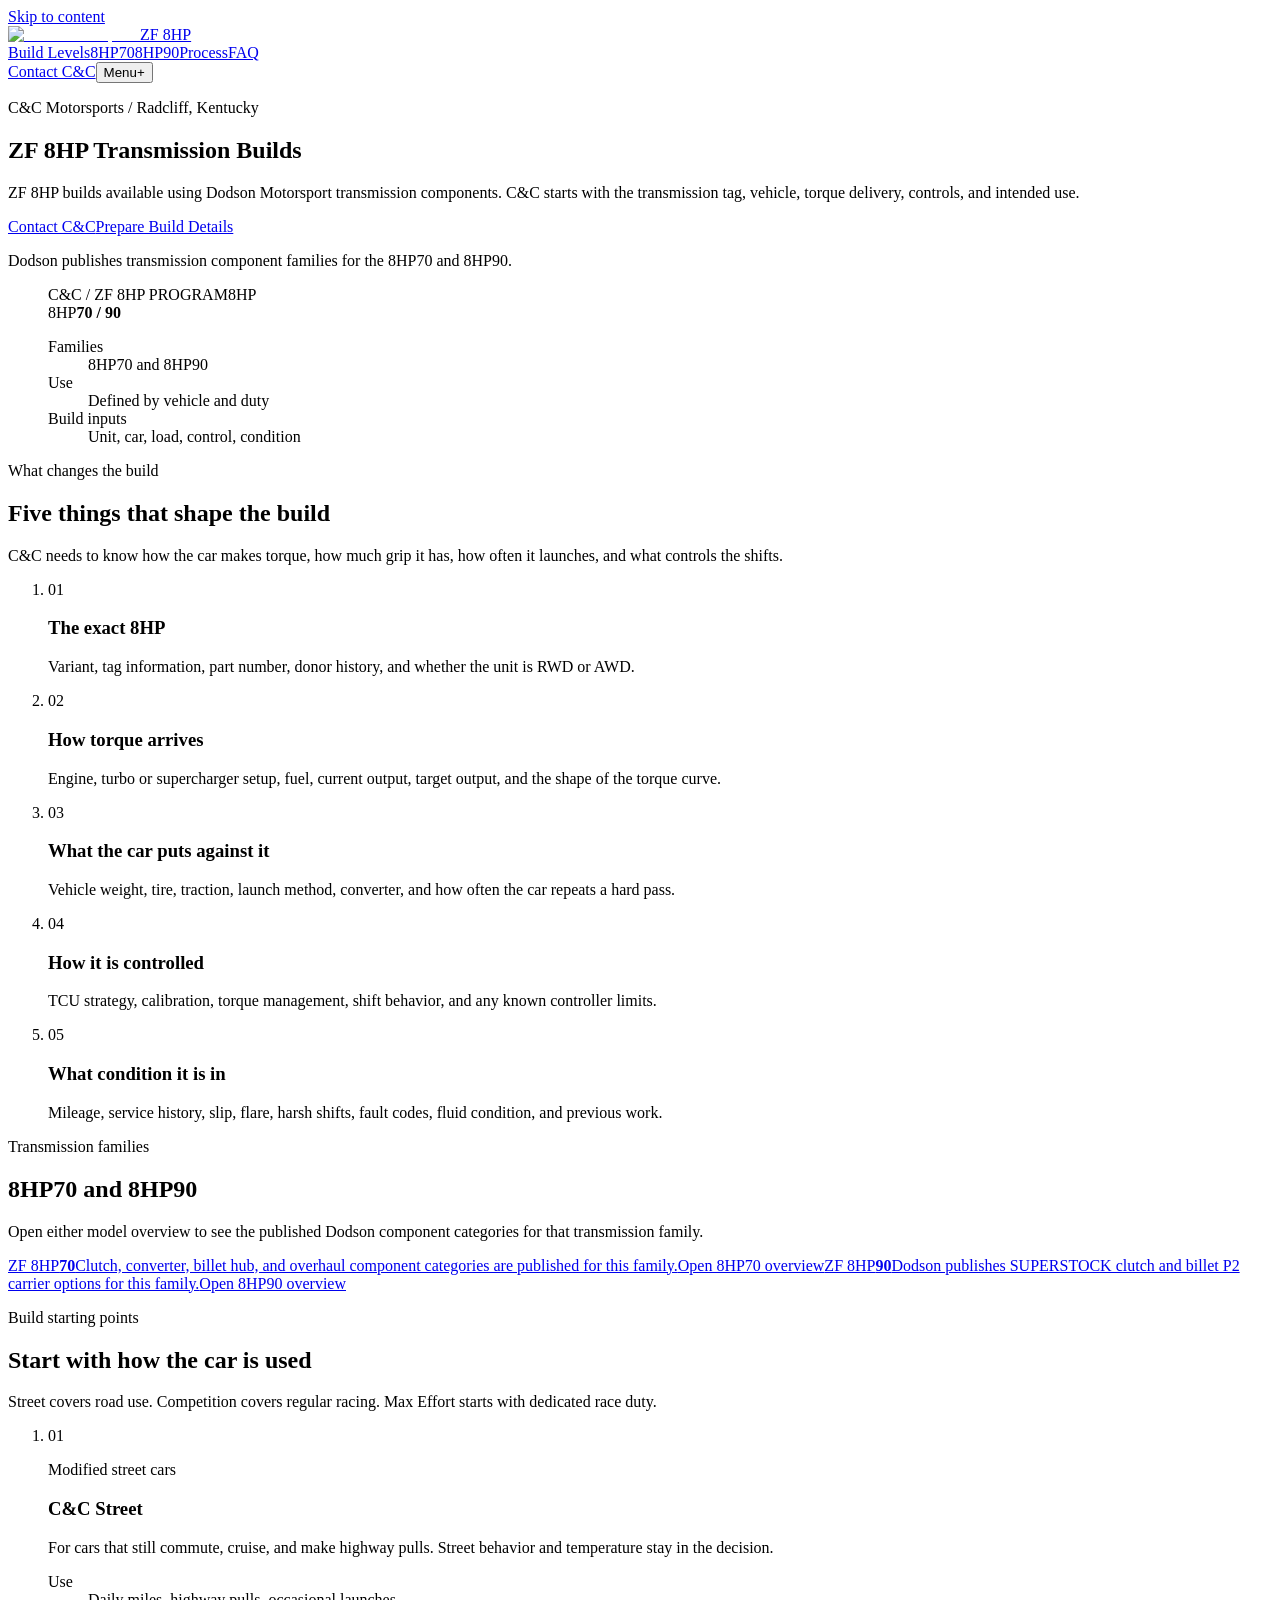
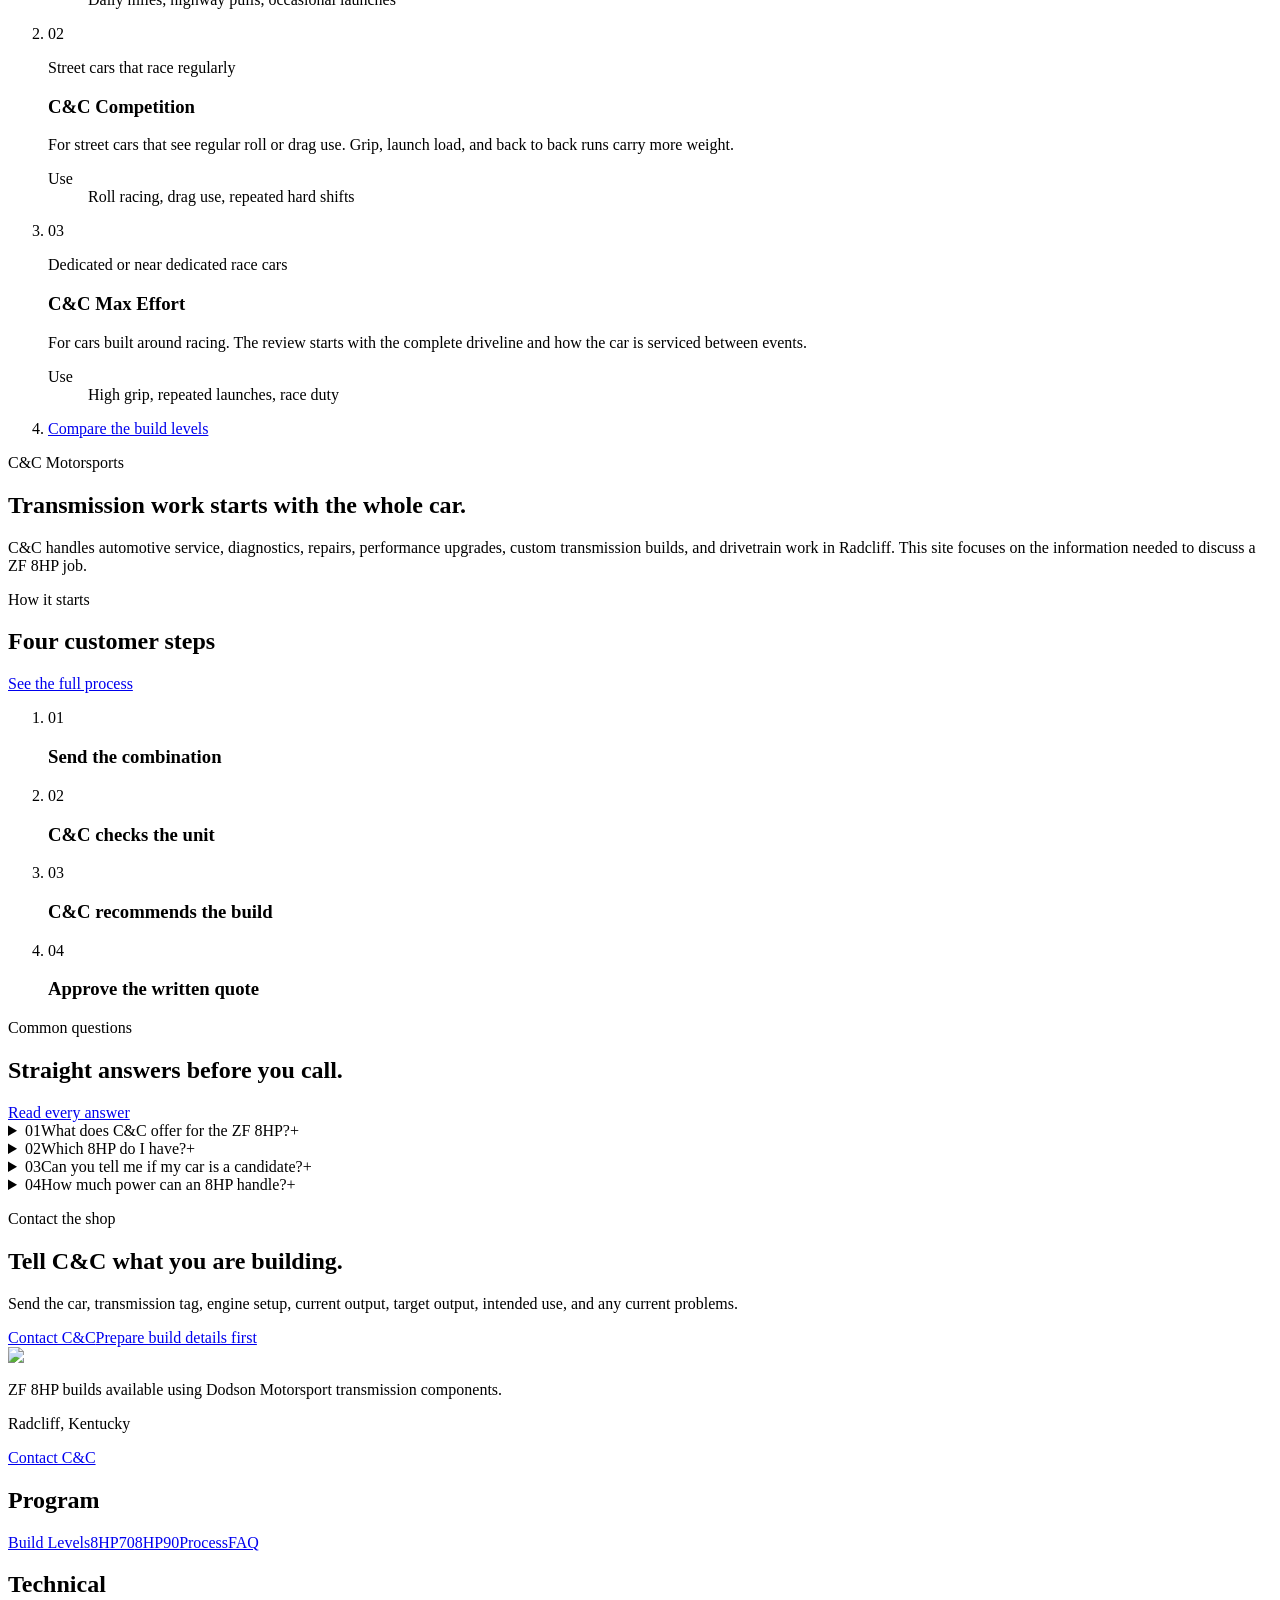
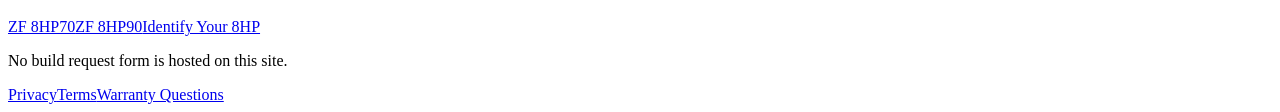
==== commit c5fba35c: "Publish corrected ZF 8HP review build" ====
--- a/index.html
+++ b/index.html
@@ -1 +1 @@
-<!DOCTYPE html><html lang="en"><head><meta charSet="utf-8"/><meta name="viewport" content="width=device-width, initial-scale=1"/><link rel="preload" as="image" href="/cc-motorsports-8hp-preview/_next/static/media/cc-motorsports-turbo.3r9al-_d7r26w.png"/><link rel="stylesheet" href="/cc-motorsports-8hp-preview/_next/static/chunks/2h2b2u--5ntb9.css" data-precedence="next"/><meta name="theme-color" content="#070908"/><meta name="color-scheme" content="dark"/><title>ZF 8HP Transmission Builds and Upgrades</title><meta name="description" content="C&amp;C Motorsports in Radcliff, Kentucky offers ZF 8HP transmission builds and upgrades for high-power street and race cars using Dodson Motorsport components."/><meta name="application-name" content="C&amp;C Motorsports ZF 8HP"/><meta name="robots" content="noindex, nofollow, noarchive, nocache"/><meta name="googlebot" content="noindex, nofollow, noarchive, noimageindex"/><meta name="category" content="Automotive transmission service"/><link rel="canonical" href="https://teesee514.github.io/cc-motorsports-8hp-preview/"/><meta property="og:title" content="ZF 8HP Transmission Builds and Upgrades | C&amp;C Motorsports ZF 8HP"/><meta property="og:description" content="C&amp;C Motorsports in Radcliff, Kentucky offers ZF 8HP transmission builds and upgrades for high-power street and race cars using Dodson Motorsport components."/><meta property="og:url" content="https://teesee514.github.io/cc-motorsports-8hp-preview/"/><meta property="og:site_name" content="C&amp;C Motorsports ZF 8HP"/><meta property="og:locale" content="en_US"/><meta property="og:type" content="website"/><meta name="twitter:card" content="summary"/><meta name="twitter:title" content="ZF 8HP Transmission Builds and Upgrades | C&amp;C Motorsports ZF 8HP"/><meta name="twitter:description" content="C&amp;C Motorsports in Radcliff, Kentucky offers ZF 8HP transmission builds and upgrades for high-power street and race cars using Dodson Motorsport components."/><link rel="icon" href="data:,"/></head><body><div hidden=""><!--$--><!--/$--></div><a class="skip-link" href="#main-content">Skip to main content</a><script type="application/ld+json">{"@context":"https://schema.org","@graph":[{"@type":"Organization","@id":"https://teesee514.github.io/cc-motorsports-8hp-preview#organization","name":"C&C Motorsports","url":"https://teesee514.github.io/cc-motorsports-8hp-preview"},{"@type":"LocalBusiness","additionalType":"https://schema.org/AutomotiveBusiness","@id":"https://teesee514.github.io/cc-motorsports-8hp-preview#localbusiness","name":"C&C Motorsports","url":"https://teesee514.github.io/cc-motorsports-8hp-preview","address":{"@type":"PostalAddress","addressLocality":"Radcliff","addressRegion":"KY","addressCountry":"US"},"parentOrganization":{"@id":"https://teesee514.github.io/cc-motorsports-8hp-preview#organization"}},{"@type":"Service","@id":"https://teesee514.github.io/cc-motorsports-8hp-preview#service","name":"ZF 8HP transmission builds and upgrades","serviceType":"Performance automatic transmission builds and upgrades","description":"ZF 8HP builds and upgrades for modified street and race cars using parts selected for the exact transmission and vehicle combination.","provider":{"@id":"https://teesee514.github.io/cc-motorsports-8hp-preview#localbusiness"}}]}</script><header class="site-header"><div class="header-shell"><a class="brand-link" href="/cc-motorsports-8hp-preview/"><img alt="C&amp;C Motorsports" width="215" height="75" decoding="async" data-nimg="1" class="brand-logo approved-brand-asset" style="color:transparent" src="/cc-motorsports-8hp-preview/_next/static/media/cc-motorsports-turbo.3r9al-_d7r26w.png"/><span class="brand-program">ZF 8HP</span></a><button class="menu-toggle" type="button" popoverTarget="primary-navigation" popoverTargetAction="toggle"><span class="menu-label menu-label--open">Menu</span><span class="menu-label menu-label--close">Close</span><span class="menu-toggle__icon" aria-hidden="true"><i></i><i></i></span></button><nav id="primary-navigation" class="primary-navigation" aria-label="Primary navigation" popover="auto"><div class="nav-links"><a href="/cc-motorsports-8hp-preview/packages/">Builds</a><a href="/cc-motorsports-8hp-preview/8hp70/">8HP70</a><a href="/cc-motorsports-8hp-preview/8hp90/">8HP90</a><a href="/cc-motorsports-8hp-preview/compatibility/">What We Need</a><a href="/cc-motorsports-8hp-preview/process/">Process</a><a href="/cc-motorsports-8hp-preview/faq/">FAQ</a></div><a class="button button--header header-cta" href="/cc-motorsports-8hp-preview/build-request/">Request a Build</a></nav></div></header><main id="main-content" tabindex="-1"><section class="home-hero"><div class="container home-hero__grid"><div class="home-hero__copy"><p class="section-label">C&amp;C Motorsports / Radcliff, Kentucky</p><h1>ZF 8HP Builds for High-Power Street and Race Cars</h1><p class="lede">C&amp;C Motorsports builds and upgrades ZF 8HP transmissions for modified street cars, roll-race cars, and drag applications. ZF 8HP builds are available using Dodson Motorsport transmission components.</p><div class="button-row"><a class="button button--accent" href="/cc-motorsports-8hp-preview/build-request/">Request a Build</a><a class="text-link text-link--light" href="/cc-motorsports-8hp-preview/packages/">Compare Builds</a></div></div><dl class="shop-facts"><div><dt>Shop</dt><dd>Automotive service, performance, and parts</dd></div><div><dt>Transmission work</dt><dd>Repairs, upgrades, and custom transmissions</dd></div><div><dt>Location</dt><dd>Radcliff, Kentucky</dd></div></dl></div></section><section class="section factors-section"><div class="container editorial-split"><div><p class="section-label">Before parts are chosen</p><h2>The car tells C&amp;C what the transmission needs.</h2></div><div><p class="body-large">Two cars with the same peak power can load an 8HP very differently. The useful conversation starts with the complete combination.</p><dl class="factor-list"><div><dt>Transmission</dt><dd>Exact variant, tag information, donor history, and current condition.</dd></div><div><dt>Engine</dt><dd>The engine combination, torque curve, fuel, and power goals.</dd></div><div><dt>Car</dt><dd>Vehicle weight, drivetrain, tire, and the grip it can put down.</dd></div><div><dt>Use</dt><dd>Street miles, roll racing, drag use, launch behavior, and frequency.</dd></div><div><dt>Controls</dt><dd>Converter, TCU calibration, shift strategy, and cooling.</dd></div></dl></div></div></section><section class="model-links" aria-labelledby="model-links-title"><div class="container"><div class="section-heading section-heading--rule"><h2 id="model-links-title">Start with the transmission family</h2><p>The exact tag or diagnostic identification comes next.</p></div><div class="model-link-grid"><article><span>ZF</span><h3>8HP70</h3><p>What changes an 8HP70 recommendation, what information to gather, and which Dodson product categories are relevant.</p><a class="text-link" href="/cc-motorsports-8hp-preview/8hp70/">View 8HP70</a></article><article><span>ZF</span><h3>8HP90</h3><p>An overview of 8HP90 build factors and Dodson&#x27;s published 8HP90 and 8HP95 upgrade range.</p><a class="text-link" href="/cc-motorsports-8hp-preview/8hp90/">View 8HP90</a></article></div></div></section><section class="section builds-section" aria-labelledby="builds-title"><div class="container"><div class="section-heading section-heading--rule"><div><p class="section-label">Three starting points</p><h2 id="builds-title">Choose by how the car is used</h2></div><p>Street, Competition, and Max Effort make the first conversation easier. The quote confirms the parts that apply.</p></div><div class="build-option-grid build-option-grid--compact"><article id="street" class="build-option build-option--street"><header><p>Modified street cars</p><h3>C&amp;C Street</h3></header><p class="build-option__summary">For a car that spends most of its time on the road and still needs to handle added power cleanly.</p><div class="build-option__severity"><span>Use level</span><strong>Road use with occasional hard pulls</strong></div><a class="text-link" href="/cc-motorsports-8hp-preview/packages/#street">See this build</a></article><article id="competition" class="build-option build-option--competition"><header><p>High-power street and competition cars</p><h3>C&amp;C Competition</h3></header><p class="build-option__summary">For combinations that see harder use, more grip, and more repeated load than a typical street car.</p><div class="build-option__severity"><span>Use level</span><strong>Frequent hard pulls with roll or drag use</strong></div><a class="text-link" href="/cc-motorsports-8hp-preview/packages/#competition">See this build</a></article><article id="max-effort" class="build-option build-option--max-effort"><header><p>Serious race combinations</p><h3>C&amp;C Max Effort</h3></header><p class="build-option__summary">For cars where the transmission has to be considered as part of the complete race combination.</p><div class="build-option__severity"><span>Use level</span><strong>High-grip, repeated, high-severity use</strong></div><a class="text-link" href="/cc-motorsports-8hp-preview/packages/#max-effort">See this build</a></article></div></div></section><section class="shop-story"><div class="container editorial-split"><h2>Service, performance work, parts, and custom transmissions.</h2><div><p class="body-large">C&amp;C Motorsports is an automotive service, performance, and parts shop in Radcliff, Kentucky. The 8HP program sits inside that wider view of the car.</p><p>Engine combination, driveline, tire, calibration, cooling, and current condition all belong in the build conversation.</p></div></div></section><section class="section process-preview" aria-labelledby="process-preview-title"><div class="container"><div class="section-heading section-heading--rule"><h2 id="process-preview-title">How a build starts</h2><a class="text-link" href="/cc-motorsports-8hp-preview/process/">See the Process</a></div><p class="process-summary body-large">C&amp;C needs the car, the exact transmission, and the way it is used. From there, the work, parts, price, timing, and terms can be put in writing.</p></div></section><section class="section home-faq" aria-labelledby="home-faq-title"><div class="container editorial-split"><div><h2 id="home-faq-title">Questions owners ask first</h2><p>Short answers about parts, fitment, price, and warranty.</p><a class="text-link" href="/cc-motorsports-8hp-preview/faq/">Read All FAQs</a></div><div class="faq-list"><details><summary><span class="faq-question">What does C&amp;C offer for ZF 8HP transmissions?</span><span class="faq-marker" aria-hidden="true">+</span></summary><div class="faq-answer"><p>ZF 8HP builds are available using Dodson Motorsport transmission components. The exact build depends on the unit and the car around it.</p></div></details><details><summary><span class="faq-question">How do I identify my exact transmission?</span><span class="faq-marker" aria-hidden="true">+</span></summary><div class="faq-answer"><p>Start with a clear tag photo, any part numbers, and the diagnostic identification if you have it. Include donor information when the transmission did not come in the car.</p></div></details><details><summary><span class="faq-question">Will an 8HP fit my car?</span><span class="faq-marker" aria-hidden="true">+</span></summary><div class="faq-answer"><p>That depends on the exact transmission and combination. Send the tag information and vehicle details and C&amp;C can tell you what applies.</p></div></details></div></div></section><section class="shop-cta"><div class="container shop-cta__grid"><div><h2>Bring the whole combination.</h2><p>Start with the vehicle, transmission tag, setup, use, condition, and goals.</p></div><a class="button button--light" href="/cc-motorsports-8hp-preview/build-request/">Request a Build</a></div></section><!--$--><!--/$--></main><footer class="site-footer"><div class="container footer-grid"><div class="footer-brand"><img alt="C&amp;C Motorsports" loading="lazy" width="215" height="75" decoding="async" data-nimg="1" class="footer-logo approved-brand-asset" style="color:transparent" src="/cc-motorsports-8hp-preview/_next/static/media/cc-motorsports-turbo.3r9al-_d7r26w.png"/><p>ZF 8HP transmission builds and upgrades</p><p>Radcliff, Kentucky</p></div><nav aria-label="Build information"><h2>ZF 8HP</h2><ul><li><a href="/cc-motorsports-8hp-preview/packages/">Builds</a></li><li><a href="/cc-motorsports-8hp-preview/8hp70/">8HP70</a></li><li><a href="/cc-motorsports-8hp-preview/8hp90/">8HP90</a></li><li><a href="/cc-motorsports-8hp-preview/compatibility/">What We Need</a></li></ul></nav><nav aria-label="Customer information"><h2>Info</h2><ul><li><a href="/cc-motorsports-8hp-preview/process/">Process</a></li><li><a href="/cc-motorsports-8hp-preview/faq/">FAQ</a></li><li><a href="/cc-motorsports-8hp-preview/warranty/">Warranty</a></li><li><a href="/cc-motorsports-8hp-preview/build-request/">Request a Build</a></li></ul></nav></div><div class="container footer-bottom"><p>© <!-- -->2026<!-- --> C&amp;C Motorsports</p><p class="footer-preview">Preview site. Build requests are not sent.</p><p><a href="/cc-motorsports-8hp-preview/privacy/">Privacy</a><span aria-hidden="true"> / </span><a href="/cc-motorsports-8hp-preview/terms/">Terms</a></p></div></footer></body></html>+<!DOCTYPE html><html lang="en" class="barlow_445aa489-module__9oz0cG__variable barlowcondensed_20ddbcc4-module__45rlPq__variable"><head><meta charSet="utf-8"/><meta name="viewport" content="width=device-width, initial-scale=1"/><link rel="preload" href="/cc-motorsports-8hp-preview/_next/static/media/barlow_400_latin-s.p.2p4adm_386h58.woff2" as="font" crossorigin="" type="font/woff2"/><link rel="preload" href="/cc-motorsports-8hp-preview/_next/static/media/barlow_500_latin-s.p.0s4utfvp8prsy.woff2" as="font" crossorigin="" type="font/woff2"/><link rel="preload" href="/cc-motorsports-8hp-preview/_next/static/media/barlow_600_latin-s.p.22ggkaf3lyu8c.woff2" as="font" crossorigin="" type="font/woff2"/><link rel="preload" href="/cc-motorsports-8hp-preview/_next/static/media/barlow_700_latin-s.p.2lpos000q_nzo.woff2" as="font" crossorigin="" type="font/woff2"/><link rel="preload" href="/cc-motorsports-8hp-preview/_next/static/media/barlow_condensed_500_latin-s.p.2-6hkzwn24m5-.woff2" as="font" crossorigin="" type="font/woff2"/><link rel="preload" href="/cc-motorsports-8hp-preview/_next/static/media/barlow_condensed_600_latin-s.p.3lj349bs9hfu1.woff2" as="font" crossorigin="" type="font/woff2"/><link rel="preload" href="/cc-motorsports-8hp-preview/_next/static/media/barlow_condensed_700_latin-s.p.0xxdg0o7uh536.woff2" as="font" crossorigin="" type="font/woff2"/><link rel="preload" href="/cc-motorsports-8hp-preview/_next/static/media/barlow_condensed_800_latin-s.p.2oeto2j5aaelm.woff2" as="font" crossorigin="" type="font/woff2"/><link rel="preload" as="image" href="/cc-motorsports-8hp-preview/_next/static/media/cc-motorsports-turbo.3r9al-_d7r26w.png"/><link rel="stylesheet" href="/cc-motorsports-8hp-preview/_next/static/chunks/282a_jrvk4-g1.css" data-precedence="next"/><link rel="preload" as="script" fetchPriority="low" href="/cc-motorsports-8hp-preview/_next/static/chunks/3s6nzrbk-8mnv.js"/><script src="/cc-motorsports-8hp-preview/_next/static/chunks/19mx3mg6lkumu.js" async=""></script><script src="/cc-motorsports-8hp-preview/_next/static/chunks/4561u0v7ysn3r.js" async=""></script><script src="/cc-motorsports-8hp-preview/_next/static/chunks/1vsgzqj5sdghk.js" async=""></script><script src="/cc-motorsports-8hp-preview/_next/static/chunks/turbopack-1595zggvkbfnu.js" async=""></script><script src="/cc-motorsports-8hp-preview/_next/static/chunks/3fntmmi971322.js" async="" crossorigin=""></script><script src="/cc-motorsports-8hp-preview/_next/static/chunks/04h2ulzxx17hq.js" async="" crossorigin=""></script><title>ZF 8HP Transmission Builds</title><meta name="description" content="ZF 8HP builds available using Dodson Motorsport transmission components. Prepare the vehicle and transmission details C&amp;C needs."/><meta name="application-name" content="C&amp;C Motorsports ZF 8HP"/><meta name="robots" content="noindex, nofollow, noarchive, nosnippet"/><meta name="category" content="automotive"/><link rel="canonical" href="https://teesee514.github.io/cc-motorsports-8hp-preview/"/><meta property="og:title" content="ZF 8HP Transmission Builds"/><meta property="og:description" content="ZF 8HP builds available using Dodson Motorsport transmission components. Prepare the vehicle and transmission details C&amp;C needs."/><meta property="og:url" content="https://teesee514.github.io/cc-motorsports-8hp-preview/"/><meta property="og:site_name" content="C&amp;C Motorsports ZF 8HP"/><meta property="og:type" content="website"/><meta name="twitter:card" content="summary"/><meta name="twitter:title" content="ZF 8HP Transmission Builds"/><meta name="twitter:description" content="ZF 8HP builds available using Dodson Motorsport transmission components. Prepare the vehicle and transmission details C&amp;C needs."/><meta name="next-size-adjust" content=""/><script src="/cc-motorsports-8hp-preview/_next/static/chunks/0cz1d0mv5g_q7.js" noModule=""></script></head><body><div hidden=""><!--$--><!--/$--></div><a class="skip-link" href="#main-content">Skip to content</a><script type="application/ld+json">{"@context":"https://schema.org","@type":"Organization","@id":"https://teesee514.github.io/cc-motorsports-8hp-preview#organization","name":"C&C Motorsports","url":"https://teesee514.github.io/cc-motorsports-8hp-preview","description":"ZF 8HP builds available using Dodson Motorsport transmission components"}</script><header class="site-header"><div class="container site-header__bar"><a class="brand" aria-label="C&amp;C Motorsports ZF 8HP home" href="/cc-motorsports-8hp-preview/"><img alt="C&amp;C Motorsports" width="215" height="75" decoding="async" data-nimg="1" class="brand__image approved-brand-asset" style="color:transparent" src="/cc-motorsports-8hp-preview/_next/static/media/cc-motorsports-turbo.3r9al-_d7r26w.png"/><span class="brand__program">ZF 8HP</span></a><nav class="desktop-nav" aria-label="Primary navigation"><a href="/cc-motorsports-8hp-preview/packages/">Build Levels</a><a href="/cc-motorsports-8hp-preview/8hp70/">8HP70</a><a href="/cc-motorsports-8hp-preview/8hp90/">8HP90</a><a href="/cc-motorsports-8hp-preview/process/">Process</a><a href="/cc-motorsports-8hp-preview/faq/">FAQ</a></nav><a class="button button--header" href="https://ccmotorsports.net/contact-us/">Contact C&amp;C</a><button class="menu-toggle" type="button" popoverTarget="mobile-menu" aria-label="Menu"><span>Menu</span><span aria-hidden="true">+</span></button></div><nav id="mobile-menu" class="mobile-menu" popover="auto" aria-label="Mobile navigation"><div class="mobile-menu__top"><span>C&amp;C / ZF 8HP</span><button class="mobile-menu__close" type="button" popoverTarget="mobile-menu" popoverTargetAction="hide" aria-label="Close navigation">Close</button></div><div class="mobile-menu__links"><a href="/cc-motorsports-8hp-preview/packages/"><span>Build Levels</span><span aria-hidden="true">↗</span></a><a href="/cc-motorsports-8hp-preview/8hp70/"><span>8HP70</span><span aria-hidden="true">↗</span></a><a href="/cc-motorsports-8hp-preview/8hp90/"><span>8HP90</span><span aria-hidden="true">↗</span></a><a href="/cc-motorsports-8hp-preview/process/"><span>Process</span><span aria-hidden="true">↗</span></a><a href="/cc-motorsports-8hp-preview/faq/"><span>FAQ</span><span aria-hidden="true">↗</span></a></div><a class="button button--accent" href="https://ccmotorsports.net/contact-us/">Contact C&amp;C</a></nav></header><main id="main-content"><section class="home-hero"><div class="container home-hero__layout"><div class="home-hero__copy"><p class="section-kicker">C&amp;C Motorsports / Radcliff, Kentucky</p><h1>ZF 8HP Transmission Builds</h1><p class="home-hero__lead">ZF 8HP builds available using Dodson Motorsport transmission components. C&amp;C starts with the transmission tag, vehicle, torque delivery, controls, and intended use.</p><div class="home-hero__actions"><a class="button button--accent" href="https://ccmotorsports.net/contact-us/">Contact C&amp;C</a><a class="text-link text-link--light" href="/cc-motorsports-8hp-preview/build-request/">Prepare Build Details</a></div><p class="home-hero__supplier">Dodson publishes transmission component families for the 8HP70 and 8HP90.</p></div><figure class="program-plate"><figcaption class="program-plate__topline"><span>C&amp;C / ZF 8HP PROGRAM</span><span>8HP</span></figcaption><div class="program-plate__code" aria-hidden="true"><span>8HP</span><strong>70 / 90</strong></div><dl class="program-plate__data"><div><dt>Families</dt><dd>8HP70 and 8HP90</dd></div><div><dt>Use</dt><dd>Defined by vehicle and duty</dd></div><div><dt>Build inputs</dt><dd>Unit, car, load, control, condition</dd></div></dl></figure></div></section><section class="section factors-section"><div class="container factors-section__layout"><div class="section-heading section-heading--sticky"><p class="section-kicker">What changes the build</p><h2>Five things that shape the build</h2><p>C&amp;C needs to know how the car makes torque, how much grip it has, how often it launches, and what controls the shifts.</p></div><ol class="factor-ledger"><li><span aria-hidden="true">01</span><h3>The exact 8HP</h3><p>Variant, tag information, part number, donor history, and whether the unit is RWD or AWD.</p></li><li><span aria-hidden="true">02</span><h3>How torque arrives</h3><p>Engine, turbo or supercharger setup, fuel, current output, target output, and the shape of the torque curve.</p></li><li><span aria-hidden="true">03</span><h3>What the car puts against it</h3><p>Vehicle weight, tire, traction, launch method, converter, and how often the car repeats a hard pass.</p></li><li><span aria-hidden="true">04</span><h3>How it is controlled</h3><p>TCU strategy, calibration, torque management, shift behavior, and any known controller limits.</p></li><li><span aria-hidden="true">05</span><h3>What condition it is in</h3><p>Mileage, service history, slip, flare, harsh shifts, fault codes, fluid condition, and previous work.</p></li></ol></div></section><section class="section model-selector"><div class="container"><div class="section-heading section-heading--split"><div><p class="section-kicker">Transmission families</p><h2>8HP70 and 8HP90</h2></div><p>Open either model overview to see the published Dodson component categories for that transmission family.</p></div><div class="model-selector__grid"><a class="model-link model-link--70" href="/cc-motorsports-8hp-preview/8hp70/"><span class="model-link__family">ZF 8HP</span><strong>70</strong><span class="model-link__description">Clutch, converter, billet hub, and overhaul component categories are published for this family.</span><span class="model-link__action">Open 8HP70 overview</span></a><a class="model-link model-link--90" href="/cc-motorsports-8hp-preview/8hp90/"><span class="model-link__family">ZF 8HP</span><strong>90</strong><span class="model-link__description">Dodson publishes SUPERSTOCK clutch and billet P2 carrier options for this family.</span><span class="model-link__action">Open 8HP90 overview</span></a></div></div></section><section class="section packages-home"><div class="container"><div class="section-heading section-heading--split"><div><p class="section-kicker">Build starting points</p><h2>Start with how the car is used</h2></div><p>Street covers road use. Competition covers regular racing. Max Effort starts with dedicated race duty.</p></div><ol class="build-programs build-programs--compact"><li class="build-program"><div class="build-program__number" aria-hidden="true">01</div><div class="build-program__main"><p class="build-program__best">Modified street cars</p><h3>C&amp;C Street</h3><p>For cars that still commute, cruise, and make highway pulls. Street behavior and temperature stay in the decision.</p></div><dl class="build-program__details"><div><dt>Use</dt><dd>Daily miles, highway pulls, occasional launches</dd></div></dl></li><li class="build-program"><div class="build-program__number" aria-hidden="true">02</div><div class="build-program__main"><p class="build-program__best">Street cars that race regularly</p><h3>C&amp;C Competition</h3><p>For street cars that see regular roll or drag use. Grip, launch load, and back to back runs carry more weight.</p></div><dl class="build-program__details"><div><dt>Use</dt><dd>Roll racing, drag use, repeated hard shifts</dd></div></dl></li><li class="build-program"><div class="build-program__number" aria-hidden="true">03</div><div class="build-program__main"><p class="build-program__best">Dedicated or near dedicated race cars</p><h3>C&amp;C Max Effort</h3><p>For cars built around racing. The review starts with the complete driveline and how the car is serviced between events.</p></div><dl class="build-program__details"><div><dt>Use</dt><dd>High grip, repeated launches, race duty</dd></div></dl></li><li class="build-programs__link-row"><a class="text-link" href="/cc-motorsports-8hp-preview/packages/">Compare the build levels</a></li></ol></div></section><section class="section shop-proof"><div class="container shop-proof__layout"><div class="shop-proof__statement"><p class="section-kicker">C&amp;C Motorsports</p><h2>Transmission work starts with the whole car.</h2></div><div class="shop-proof__copy"><p>C&amp;C handles automotive service, diagnostics, repairs, performance upgrades, custom transmission builds, and drivetrain work in Radcliff. This site focuses on the information needed to discuss a ZF 8HP job.</p></div></div></section><section class="section process-home"><div class="container"><div class="section-heading section-heading--split section-heading--light"><div><p class="section-kicker">How it starts</p><h2>Four customer steps</h2></div><a class="text-link text-link--light" href="/cc-motorsports-8hp-preview/process/">See the full process</a></div><ol class="process-line"><li><span aria-hidden="true">01</span><h3>Send the combination</h3></li><li><span aria-hidden="true">02</span><h3>C&amp;C checks the unit</h3></li><li><span aria-hidden="true">03</span><h3>C&amp;C recommends the build</h3></li><li><span aria-hidden="true">04</span><h3>Approve the written quote</h3></li></ol></div></section><section class="section faq-home"><div class="container faq-home__layout"><div class="section-heading section-heading--sticky"><p class="section-kicker">Common questions</p><h2>Straight answers before you call.</h2><a class="text-link" href="/cc-motorsports-8hp-preview/faq/">Read every answer</a></div><div class="faq-list"><details class="faq-item"><summary><span class="faq-item__number" aria-hidden="true">01</span><span>What does C&amp;C offer for the ZF 8HP?</span><span class="faq-item__marker" aria-hidden="true">+</span></summary><div class="faq-item__answer"><p>ZF 8HP builds available using Dodson Motorsport transmission components. This site covers the 8HP70 and 8HP90 families and the details C&amp;C needs before discussing parts for a job.</p></div></details><details class="faq-item"><summary><span class="faq-item__number" aria-hidden="true">02</span><span>Which 8HP do I have?</span><span class="faq-item__marker" aria-hidden="true">+</span></summary><div class="faq-item__answer"><p>Send a clear photo of the transmission tag along with the year, make, model, drivetrain, and any donor information. The vehicle model alone may not identify the exact unit.</p></div></details><details class="faq-item"><summary><span class="faq-item__number" aria-hidden="true">03</span><span>Can you tell me if my car is a candidate?</span><span class="faq-item__marker" aria-hidden="true">+</span></summary><div class="faq-item__answer"><p>C&amp;C needs the vehicle details and transmission tag before answering. This site does not publish a vehicle fitment list, and swaps or donor transmissions need their history documented.</p></div></details><details class="faq-item"><summary><span class="faq-item__number" aria-hidden="true">04</span><span>How much power can an 8HP handle?</span><span class="faq-item__marker" aria-hidden="true">+</span></summary><div class="faq-item__answer"><p>Power alone does not answer it. C&amp;C also needs torque delivery, vehicle weight, tire, launch behavior, calibration, temperature, and use before discussing a build.</p></div></details></div></div></section><section class="final-cta"><div class="container final-cta__layout"><div><p class="section-kicker">Contact the shop</p><h2>Tell C&amp;C what you are building.</h2></div><div><p>Send the car, transmission tag, engine setup, current output, target output, intended use, and any current problems.</p><a class="button button--accent" href="https://ccmotorsports.net/contact-us/">Contact C&amp;C</a><a class="text-link" href="/cc-motorsports-8hp-preview/build-request/">Prepare build details first</a></div></div></section><!--$--><!--/$--></main><footer class="site-footer"><div class="container site-footer__main"><div class="site-footer__brand"><img alt="C&amp;C Motorsports" loading="lazy" width="215" height="75" decoding="async" data-nimg="1" class="site-footer__logo approved-brand-asset" style="color:transparent" src="/cc-motorsports-8hp-preview/_next/static/media/cc-motorsports-turbo.3r9al-_d7r26w.png"/><p>ZF 8HP builds available using Dodson Motorsport transmission components.</p><p class="site-footer__location">Radcliff, Kentucky</p><a class="text-link text-link--light" href="https://ccmotorsports.net/contact-us/">Contact C&amp;C</a></div><nav class="site-footer__nav" aria-label="Footer navigation"><div><h2>Program</h2><a href="/cc-motorsports-8hp-preview/packages/">Build Levels</a><a href="/cc-motorsports-8hp-preview/8hp70/">8HP70</a><a href="/cc-motorsports-8hp-preview/8hp90/">8HP90</a><a href="/cc-motorsports-8hp-preview/process/">Process</a><a href="/cc-motorsports-8hp-preview/faq/">FAQ</a></div><div><h2>Technical</h2><a href="/cc-motorsports-8hp-preview/8hp70/">ZF 8HP70</a><a href="/cc-motorsports-8hp-preview/8hp90/">ZF 8HP90</a><a href="/cc-motorsports-8hp-preview/compatibility/">Identify Your 8HP</a></div></nav></div><div class="container site-footer__bottom"><p>No build request form is hosted on this site.</p><div><a href="/cc-motorsports-8hp-preview/privacy/">Privacy</a><a href="/cc-motorsports-8hp-preview/terms/">Terms</a><a href="/cc-motorsports-8hp-preview/warranty/">Warranty Questions</a></div></div></footer><script src="/cc-motorsports-8hp-preview/_next/static/chunks/3s6nzrbk-8mnv.js" id="_R_" async=""></script><script>(self.__next_f=self.__next_f||[]).push([0])</script><script>self.__next_f.push([1,"1:\"$Sreact.fragment\"\n2:I[2971,[\"/cc-motorsports-8hp-preview/_next/static/chunks/3fntmmi971322.js\",\"/cc-motorsports-8hp-preview/_next/static/chunks/04h2ulzxx17hq.js\"],\"Header\"]\n3:I[39756,[\"/cc-motorsports-8hp-preview/_next/static/chunks/3fntmmi971322.js\",\"/cc-motorsports-8hp-preview/_next/static/chunks/04h2ulzxx17hq.js\"],\"default\"]\n4:I[37457,[\"/cc-motorsports-8hp-preview/_next/static/chunks/3fntmmi971322.js\",\"/cc-motorsports-8hp-preview/_next/static/chunks/04h2ulzxx17hq.js\"],\"default\"]\n5:I[22016,[\"/cc-motorsports-8hp-preview/_next/static/chunks/3fntmmi971322.js\",\"/cc-motorsports-8hp-preview/_next/static/chunks/04h2ulzxx17hq.js\"],\"\"]\n6:I[5500,[\"/cc-motorsports-8hp-preview/_next/static/chunks/3fntmmi971322.js\",\"/cc-motorsports-8hp-preview/_next/static/chunks/04h2ulzxx17hq.js\"],\"Image\"]\n15:I[68027,[\"/cc-motorsports-8hp-preview/_next/static/chunks/3fntmmi971322.js\",\"/cc-motorsports-8hp-preview/_next/static/chunks/04h2ulzxx17hq.js\"],\"default\",1]\n:HL[\"/cc-motorsports-8hp-preview/_next/static/chunks/282a_jrvk4-g1.css\",\"style\"]\n:HL[\"/cc-motorsports-8hp-preview/_next/static/media/barlow_400_latin-s.p.2p4adm_386h58.woff2\",\"font\",{\"crossOrigin\":\"\",\"type\":\"font/woff2\"}]\n:HL[\"/cc-motorsports-8hp-preview/_next/static/media/barlow_500_latin-s.p.0s4utfvp8prsy.woff2\",\"font\",{\"crossOrigin\":\"\",\"type\":\"font/woff2\"}]\n:HL[\"/cc-motorsports-8hp-preview/_next/static/media/barlow_600_latin-s.p.22ggkaf3lyu8c.woff2\",\"font\",{\"crossOrigin\":\"\",\"type\":\"font/woff2\"}]\n:HL[\"/cc-motorsports-8hp-preview/_next/static/media/barlow_700_latin-s.p.2lpos000q_nzo.woff2\",\"font\",{\"crossOrigin\":\"\",\"type\":\"font/woff2\"}]\n:HL[\"/cc-motorsports-8hp-preview/_next/static/media/barlow_condensed_500_latin-s.p.2-6hkzwn24m5-.woff2\",\"font\",{\"crossOrigin\":\"\",\"type\":\"font/woff2\"}]\n:HL[\"/cc-motorsports-8hp-preview/_next/static/media/barlow_condensed_600_latin-s.p.3lj349bs9hfu1.woff2\",\"font\",{\"crossOrigin\":\"\",\"type\":\"font/woff2\"}]\n:HL[\"/cc-motorsports-8hp-preview/_next/static/media/barlow_condensed_700_latin-s.p.0xxdg0o7uh536.woff2\",\"font\",{\"crossOrigin\":\"\",\"type\":\"font/woff2\"}]\n:HL[\"/cc-motorsports-8hp-preview/_next/static/media/barlow_condensed_800_latin-s.p.2oeto2j5aaelm.woff2\",\"font\",{\"crossOrigin\":\"\",\"type\":\"font/woff2\"}]\n0:{\"P\":null,\"c\":[\"\",\"\"],\"q\":\"\",\"i\":false,\"f\":[[[\"\",{\"children\":[\"__PAGE__\",{},\"$undefined\",\"$undefined\",4608]},\"$undefined\",\"$undefined\",4624],[[\"$\",\"$1\",\"c\",{\"children\":[[[\"$\",\"link\",\"0\",{\"rel\":\"stylesheet\",\"href\":\"/cc-motorsports-8hp-preview/_next/static/chunks/282a_jrvk4-g1.css\",\"precedence\":\"next\",\"crossOrigin\":\"$undefined\",\"nonce\":\"$undefined\"}],[\"$\",\"script\",\"script-0\",{\"src\":\"/cc-motorsports-8hp-preview/_next/static/chunks/3fntmmi971322.js\",\"async\":true,\"nonce\":\"$undefined\"}],[\"$\",\"script\",\"script-1\",{\"src\":\"/cc-motorsports-8hp-preview/_next/static/chunks/04h2ulzxx17hq.js\",\"async\":true,\"nonce\":\"$undefined\"}]],[\"$\",\"html\",null,{\"lang\":\"en\",\"className\":\"barlow_445aa489-module__9oz0cG__variable barlowcondensed_20ddbcc4-module__45rlPq__variable\",\"children\":[\"$\",\"body\",null,{\"children\":[[\"$\",\"a\",null,{\"className\":\"skip-link\",\"href\":\"#main-content\",\"children\":\"Skip to content\"}],[\"$\",\"script\",null,{\"type\":\"application/ld+json\",\"dangerouslySetInnerHTML\":{\"__html\":\"{\\\"@context\\\":\\\"https://schema.org\\\",\\\"@type\\\":\\\"Organization\\\",\\\"@id\\\":\\\"https://teesee514.github.io/cc-motorsports-8hp-preview#organization\\\",\\\"name\\\":\\\"C\u0026C Motorsports\\\",\\\"url\\\":\\\"https://teesee514.github.io/cc-motorsports-8hp-preview\\\",\\\"description\\\":\\\"ZF 8HP builds available using Dodson Motorsport transmission components\\\"}\"}}],[\"$\",\"$L2\",null,{}],[\"$\",\"main\",null,{\"id\":\"main-content\",\"children\":[\"$\",\"$L3\",null,{\"parallelRouterKey\":\"children\",\"error\":\"$undefined\",\"errorStyles\":\"$undefined\",\"errorScripts\":\"$undefined\",\"template\":[\"$\",\"$L4\",null,{}],\"templateStyles\":\"$undefined\",\"templateScripts\":\"$undefined\",\"notFound\":[[\"$\",\"section\",null,{\"className\":\"not-found\",\"children\":[\"$\",\"div\",null,{\"className\":\"container not-found__layout\",\"children\":[[\"$\",\"p\",null,{\"className\":\"section-kicker\",\"children\":\"404\"}],[\"$\",\"h1\",null,{\"children\":\"Page not found.\"}],[\"$\",\"p\",null,{\"children\":\"Return to the ZF 8HP program or start with the transmission overview.\"}],[\"$\",\"div\",null,{\"children\":[[\"$\",\"$L5\",null,{\"className\":\"button button--accent\",\"href\":\"/\",\"children\":\"ZF 8HP Home\"}],[\"$\",\"$L5\",null,{\"className\":\"text-link text-link--light\",\"href\":\"/8hp70\",\"children\":\"Open 8HP70\"}]]}]]}]}],[]],\"forbidden\":\"$undefined\",\"unauthorized\":\"$undefined\"}]}],[\"$\",\"footer\",null,{\"className\":\"site-footer\",\"children\":[[\"$\",\"div\",null,{\"className\":\"container site-footer__main\",\"children\":[[\"$\",\"div\",null,{\"className\":\"site-footer__brand\",\"children\":[[\"$\",\"$L6\",null,{\"alt\":\"C\u0026C Motorsports\",\"className\":\"site-footer__logo approved-brand-asset\",\"unoptimized\":true,\"sizes\":\"170px\",\"src\":{\"src\":\"/cc-motorsports-8hp-preview/_next/static/media/cc-motorsports-turbo.3r9al-_d7r26w.png\",\"width\":215,\"height\":75,\"blurWidth\":8,\"blurHeight\":3,\"blurDataURL\":\"[data-uri]\"}}],[\"$\",\"p\",null,{\"children\":\"ZF 8HP builds available using Dodson Motorsport transmission components.\"}],[\"$\",\"p\",null,{\"className\":\"site-footer__location\",\"children\":\"Radcliff, Kentucky\"}],[\"$\",\"a\",null,{\"className\":\"text-link text-link--light\",\"href\":\"https://ccmotorsports.net/contact-us/\",\"children\":\"Contact C\u0026C\"}]]}],[\"$\",\"nav\",null,{\"className\":\"site-footer__nav\",\"aria-label\":\"Footer navigation\",\"children\":[[\"$\",\"div\",null,{\"children\":[[\"$\",\"h2\",null,{\"children\":\"Program\"}],[[\"$\",\"$L5\",\"/packages\",{\"href\":\"/packages\",\"children\":\"Build Levels\"}],[\"$\",\"$L5\",\"/8hp70\",{\"href\":\"/8hp70\",\"children\":\"8HP70\"}],[\"$\",\"$L5\",\"/8hp90\",{\"href\":\"/8hp90\",\"children\":\"8HP90\"}],[\"$\",\"$L5\",\"/process\",{\"href\":\"/process\",\"children\":\"Process\"}],[\"$\",\"$L5\",\"/faq\",{\"href\":\"/faq\",\"children\":\"FAQ\"}]]]}],[\"$\",\"div\",null,{\"children\":[[\"$\",\"h2\",null,{\"children\":\"Technical\"}],[[\"$\",\"$L5\",\"/8hp70\",{\"href\":\"/8hp70\",\"children\":\"ZF 8HP70\"}],[\"$\",\"$L5\",\"/8hp90\",{\"href\":\"/8hp90\",\"children\":\"ZF 8HP90\"}],[\"$\",\"$L5\",\"/compatibility\",{\"href\":\"/compatibility\",\"children\":\"Identify Your 8HP\"}]]]}]]}]]}],[\"$\",\"div\",null,{\"className\":\"container site-footer__bottom\",\"children\":[[\"$\",\"p\",null,{\"children\":\"No build request form is hosted on this site.\"}],[\"$\",\"div\",null,{\"children\":[[\"$\",\"$L5\",null,{\"href\":\"/privacy\",\"children\":\"Privacy\"}],[\"$\",\"$L5\",null,{\"href\":\"/terms\",\"children\":\"Terms\"}],[\"$\",\"$L5\",null,{\"href\":\"/warranty\",\"children\":\"Warranty Questions\"}]]}]]}]]}]]}]}]]}],{\"children\":[[\"$\",\"$1\",\"c\",{\"children\":[[[\"$\",\"section\",null,{\"className\":\"home-hero\",\"children\":[\"$\",\"div\",null,{\"className\":\"container home-hero__layout\",\"children\":[[\"$\",\"div\",null,{\"className\":\"home-hero__copy\",\"children\":[[\"$\",\"p\",null,{\"className\":\"section-kicker\",\"children\":\"C\u0026C Motorsports / Radcliff, Kentucky\"}],\"$L7\",\"$L8\",\"$L9\",\"$La\"]}],\"$Lb\"]}]}],\"$Lc\",\"$Ld\",\"$Le\",\"$Lf\",\"$L10\",\"$L11\",\"$L12\"],null,\"$L13\"]}],{},null,false,null]},null,false,null],\"$L14\",false]],\"m\":\"$undefined\",\"G\":[\"$15\",[\"$L16\"]],\"S\":true,\"h\":null,\"r\":\"$undefined\",\"s\":\"$undefined\",\"a\":\"$undefined\",\"l\":\"$undefined\",\"p\":\"$undefined\",\"d\":\"$undefined\",\"b\":\"uJzycjmKVdfmFtbsCfX3v\"}\n17:I[97367,[\"/cc-motorsports-8hp-preview/_next/static/chunks/3fntmmi971322.js\",\"/cc-motorsports-8hp-preview/_next/static/chunks/04h2ulzxx17hq.js\"],\"OutletBoundary\"]\n18:\"$Sreact.suspense\"\n1a:I[97367,[\"/cc-motorsports-8hp-preview/_next/static/chunks/3fntmmi971322.js\",\"/cc-motorsports-8hp-preview/_next/static/chunks/04h2ulzxx17hq.js\"],\"ViewportBoundary\"]\n1c:I[97367,[\"/cc-motorsports-8hp-preview/_next/static/chunks/3fntmmi971322.js\",\"/cc-motorsports-8hp-preview/_next/static/chunks/04h2ulzxx17hq.js\"],\"MetadataBoundary\"]\n7:[\"$\",\"h1\",null,{\"children\":\"ZF 8HP Transmission Builds\"}]\n8:[\"$\",\"p\",null,{\"className\":\"home-hero__lead\",\"children\":\"ZF 8HP builds available using Dodson Motorsport transmission components. C\u0026C starts with the transmission tag, vehicle, torque delivery, controls, and intended use.\"}]\n9:[\"$\",\"div\",null,{\"className\":\"home-hero__actions\",\"children\":[[\"$\",\"a\",null,{\"className\":\"button button--accent\",\"href\":\"https://ccmotorsports.net/contact-us/\",\"children\":\"Contact C\u0026C\"}],[\"$\",\"$L5\",null,{\"className\":\"text-link text-link--light\",\"href\":\"/build-request\",\"children\":\"Prepare Build Details\"}]]}]\na:[\"$\",\"p\",null,{\"className\":\"home-hero__supplier\",\"children\":\"Dodson publishes transmission component families for the 8HP70 and 8HP90.\"}]\nb:[\"$\",\"figure\",null,{\"className\":\"program-plate\",\"children\":[[\"$\",\"figcaption\",null,{\"className\":\"program-plate__topline\",\"children\":[[\"$\",\"span\",null,{\"children\":\"C\u0026C / ZF 8HP PROGRAM\"}],[\"$\",\"span\",null,{\"children\":\"8HP\"}]]}],[\"$\",\"div\",null,{\"className\":\"program-plate__code\",\"aria-hidden\":\"true\",\"children\":[[\"$\",\"span\",null,{\"children\":\"8HP\"}],[\"$\",\"strong\",null,{\"children\":\"70 / 90\"}]]}],[\"$\",\"dl\",null,{\"className\":\"program-plate__data\",\"children\":[[\"$\",\"div\",null,{\"children\":[[\"$\",\"dt\",null,{\"children\":\"Families\"}],[\"$\",\"dd\",null,{\"children\":\"8HP70 and 8HP90\"}]]}],[\"$\",\"div\",null,{\"children\":[[\"$\",\"dt\",null,{\"children\":\"Use\"}],[\"$\",\"dd\",null,{\"children\":\"Defined by vehicle and duty\"}]]}],[\"$\",\"div\",null,{\"children\":[[\"$\",\"dt\",null,{\"children\":\"Build inputs\"}],[\"$\",\"dd\",null,{\"children\":\"Unit, car, load, control, condition\"}]]}]]}]]}]\nc:[\"$\",\"section\",null,{\"className\":\"section factors-section\",\"children\":[\"$\",\"div\",null,{\"className\":\"container factors-section__layout\",\"children\":[[\"$\",\"div\",null,{\"className\":\"section-heading section-heading--sticky\",\"children\":[[\"$\",\"p\",null,{\"className\":\"section-kicker\",\"children\":\"What changes the build\"}],[\"$\",\"h2\",null,{\"children\":\"Five things that shape the build\"}],[\"$\",\"p\",null,{\"children\":\"C\u0026C needs to know how the car makes torque, how much grip it has, how often it launches, and what controls the shifts.\"}]]}],[\"$\",\"ol\",null,{\"className\":\"factor-ledger\",\"children\":[[\"$\",\"li\",\"The exact 8HP\",{\"children\":[[\"$\",\"span\",null,{\"aria-hidden\":\"true\",\"children\":\"01\"}],[\"$\",\"h3\",null,{\"children\":\"The exact 8HP\"}],[\"$\",\"p\",null,{\"children\":\"Variant, tag information, part number, donor history, and whether the unit is RWD or AWD.\"}]]}],[\"$\",\"li\",\"How torque arrives\",{\"children\":[[\"$\",\"span\",null,{\"aria-hidden\":\"true\",\"children\":\"02\"}],[\"$\",\"h3\",null,{\"children\":\"How torque arrives\"}],[\"$\",\"p\",null,{\"children\":\"Engine, turbo or supercharger setup, fuel, current output, target output, and the shape of the torque curve.\"}]]}],[\"$\",\"li\",\"What the car puts against it\",{\"children\":[[\"$\",\"span\",null,{\"aria-hidden\":\"true\",\"children\":\"03\"}],[\"$\",\"h3\",null,{\"children\":\"What the car puts against it\"}],[\"$\",\"p\",null,{\"children\":\"Vehicle weight, tire, traction, launch method, converter, and how often the car repeats a hard pass.\"}]]}],[\"$\",\"li\",\"How it is controlled\",{\"children\":[[\"$\",\"span\",null,{\"aria-hidden\":\"true\",\"children\":\"04\"}],[\"$\",\"h3\",null,{\"children\":\"How it is controlled\"}],[\"$\",\"p\",null,{\"children\":\"TCU strategy, calibration, torque management, shift behavior, and any known controller limits.\"}]]}],[\"$\",\"li\",\"What condition it is in\",{\"children\":[[\"$\",\"span\",null,{\"aria-hidden\":\"true\",\"children\":\"05\"}],[\"$\",\"h3\",null,{\"children\":\"What condition it is in\"}],[\"$\",\"p\",null,{\"children\":\"Mileage, service history, slip, flare, harsh shifts, fault codes, fluid condition, and previous work.\"}]]}]]}]]}]}]\nd:[\"$\",\"section\",null,{\"className\":\"section model-selector\",\"children\":[\"$\",\"div\",null,{\"className\":\"container\",\"children\":[[\"$\",\"div\",null,{\"className\":\"section-heading section-heading--split\",\"children\":[[\"$\",\"div\",null,{\"children\":[[\"$\",\"p\",null,{\"className\":\"section-kicker\",\"children\":\"Transmission families\"}],[\"$\",\"h2\",null,{\"children\":\"8HP70 and 8HP90\"}]]}],[\"$\",\"p\",null,{\"children\":\"Open either model overview to see the published Dodson component categories for that transmission family.\"}]]}],[\"$\",\"div\",null,{\"className\":\"model-selector__grid\",\"children\":[[\"$\",\"$L5\",null,{\"className\":\"model-link model-link--70\",\"href\":\"/8hp70\",\"children\":[[\"$\",\"span\",null,{\"className\":\"model-link__family\",\"children\":\"ZF 8HP\"}],[\"$\",\"strong\",null,{\"children\":\"70\"}],[\"$\",\"span\",null,{\"className\":\"model-link__description\",\"children\":\"Clutch, converter, billet hub, and overhaul component categories are published for this family.\"}],[\"$\",\"span\",null,{\"className\":\"model-link__action\",\"children\":\"Open 8HP70 overview\"}]]}],[\"$\",\"$L5\",null,{\"className\":\"model-link model-link--90\",\"href\":\"/8hp90\",\"children\":[[\"$\",\"span\",null,{\"className\":\"model-link__family\",\"children\":\"ZF 8HP\"}],[\"$\",\"strong\",null,{\"children\":\"90\"}],[\"$\",\"span\",null,{\"className\":\"model-link__description\",\"children\":\"Dodson publishes SUPERSTOCK clutch and billet P2 carrier options for this family.\"}],[\"$\",\"span\",null,{\"className\":\"model-link__action\",\"children\":\"Open 8HP90 overview\"}]]}]]}]]}]}]\ne:[\"$\",\"section\",null,{\"className\":\"section packages-home\",\"children\":[\"$\",\"div\",null,{\"className\":\"container\",\"children\":[[\"$\",\"div\",null,{\"className\":\"section-heading section-heading--split\",\"children\":[[\"$\",\"div\",null,{\"children\":[[\"$\",\"p\",null,{\"className\":\"section-kicker\",\"children\":\"Build starting points\"}],[\"$\",\"h2\",null,{\"children\":\"Start with how the car is used\"}]]}],[\"$\",\"p\",null,{\"children\":\"Street covers road use. Competition covers regular racing. Max Effort starts with dedicated race duty.\"}]]}],[\"$\",\"ol\",null,{\"className\":\"build-programs build-programs--compact\",\"children\":[[[\"$\",\"li\",\"street\",{\"className\":\"build-program\",\"children\":[[\"$\",\"div\",null,{\"className\":\"build-program__number\",\"aria-hidden\":\"true\",\"children\":\"01\"}],[\"$\",\"div\",null,{\"className\":\"build-program__main\",\"children\":[[\"$\",\"p\",null,{\"className\":\"build-program__best\",\"children\":\"Modified street cars\"}],[\"$\",\"h3\",null,{\"children\":\"C\u0026C Street\"}],[\"$\",\"p\",null,{\"children\":\"For cars that still commute, cruise, and make highway pulls. Street behavior and temperature stay in the decision.\"}]]}],[\"$\",\"dl\",null,{\"className\":\"build-program__details\",\"children\":[[\"$\",\"div\",null,{\"children\":[[\"$\",\"dt\",null,{\"children\":\"Use\"}],[\"$\",\"dd\",null,{\"children\":\"Daily miles, highway pulls, occasional launches\"}]]}],null]}]]}],[\"$\",\"li\",\"competition\",{\"className\":\"build-program\",\"children\":[[\"$\",\"div\",null,{\"className\":\"build-program__number\",\"aria-hidden\":\"true\",\"children\":\"02\"}],[\"$\",\"div\",null,{\"className\":\"build-program__main\",\"children\":[[\"$\",\"p\",null,{\"className\":\"build-program__best\",\"children\":\"Street cars that race regularly\"}],[\"$\",\"h3\",null,{\"children\":\"C\u0026C Competition\"}],[\"$\",\"p\",null,{\"children\":\"For street cars that see regular roll or drag use. Grip, launch load, and back to back runs carry more weight.\"}]]}],[\"$\",\"dl\",null,{\"className\":\"build-program__details\",\"children\":[[\"$\",\"div\",null,{\"children\":[[\"$\",\"dt\",null,{\"children\":\"Use\"}],[\"$\",\"dd\",null,{\"children\":\"Roll racing, drag use, repeated hard shifts\"}]]}],null]}]]}],[\"$\",\"li\",\"max-effort\",{\"className\":\"build-program\",\"children\":[[\"$\",\"div\",null,{\"className\":\"build-program__number\",\"aria-hidden\":\"true\",\"children\":\"03\"}],[\"$\",\"div\",null,{\"className\":\"build-program__main\",\"children\":[[\"$\",\"p\",null,{\"className\":\"build-program__best\",\"children\":\"Dedicated or near dedicated race cars\"}],[\"$\",\"h3\",null,{\"children\":\"C\u0026C Max Effort\"}],[\"$\",\"p\",null,{\"children\":\"For cars built around racing. The review starts with the complete driveline and how the car is serviced between events.\"}]]}],[\"$\",\"dl\",null,{\"className\":\"build-program__details\",\"children\":[[\"$\",\"div\",null,{\"children\":[[\"$\",\"dt\",null,{\"children\":\"Use\"}],[\"$\",\"dd\",null,{\"children\":\"High grip, repeated launches, race duty\"}]]}],null]}]]}]],[\"$\",\"li\",null,{\"className\":\"build-programs__link-row\",\"children\":[\"$\",\"$L5\",null,{\"className\":\"text-link\",\"href\":\"/packages\",\"children\":\"Compare the build levels\"}]}]]}]]}]}]\nf:[\"$\",\"section\",null,{\"className\":\"section shop-proof\",\"children\":[\"$\",\"div\",null,{\"className\":\"container shop-proof__layout\",\"children\":[[\"$\",\"div\",null,{\"className\":\"shop-proof__statement\",\"children\":[[\"$\",\"p\",null,{\"className\":\"section-kicker\",\"children\":\"C\u0026C Motorsports\"}],[\"$\",\"h2\",null,{\"children\":\"Transmission work starts with the whole car.\"}]]}],[\"$\",\"div\",null,{\"className\":\"shop-proof__copy\",\"children\":[\"$\",\"p\",null,{\"children\":\"C\u0026C handles automotive service, diagnostics, repairs, performance upgrades, custom transmission builds, and drivetrain work in Radcliff. This site focuses on the information needed to discuss a ZF 8HP job.\"}]}]]}]}]\n10:[\"$\",\"section\",null,{\"className\":\"section process-home\",\"children\":[\"$\",\"div\",null,{\"className\":\"container\",\"children\":[[\"$\",\"div\",null,{\"className\":\"section-heading section-heading--split section-heading--light\",\"children\":[[\"$\",\"div\",null,{\"children\":[[\"$\",\"p\",null,{\"className\":\"section-kicker\",\"children\":\"How it starts\"}],[\"$\",\"h2\",null,{\"children\":\"Four customer steps\"}]]}],[\"$\",\"$L5\",null,{\"className\":\"text-link text-link--light\",\"href\":\"/process\",\"children\":\"See the full process\"}]]}],[\"$\",\"ol\",null,{\"className\":\"process-line\",\"children\":[[\"$\",\"li\",\"Send the combination\",{\"children\":[[\"$\",\"span\",null,{\"aria-hidden\":\"true\",\"children\":\"01\"}],[\"$\",\"h3\",null,{\"children\":\"Send the combination\"}]]}],[\"$\",\"li\",\"C\u0026C checks the unit\",{\"children\":[[\"$\",\"span\",null,{\"aria-hidden\":\"true\",\"children\":\"02\"}],[\"$\",\"h3\",null,{\"children\":\"C\u0026C checks the unit\"}]]}],[\"$\",\"li\",\"C\u0026C recommends the build\",{\"children\":[[\"$\",\"span\",null,{\"aria-hidden\":\"true\",\"children\":\"03\"}],[\"$\",\"h3\",null,{\"children\":\"C\u0026C recommends the build\"}]]}],[\"$\",\"li\",\"Approve the written quote\",{\"children\":[[\"$\",\"span\",null,{\"aria-hidden\":\"true\",\"children\":\"04\"}],[\"$\",\"h3\",null,{\"children\":\"Approve the written quote\"}]]}]]}]]}]}]\n11:[\"$\",\"section\",null,{\"className\":\"section faq-home\",\"children\":[\"$\",\"div\",null,{\"className\":\"container faq-home__layout\",\"children\":[[\"$\",\"div\",null,{\"className\":\"section-heading section-heading--sticky\",\"children\":[[\"$\",\"p\",null,{\"className\":\"section-kicker\",\"children\":\"Common questions\"}],[\"$\",\"h2\",null,{\"children\":\"Straight answers before you call.\"}],[\"$\",\"$L5\",null,{\"className\":\"text-link\",\"href\":\"/faq\",\"children\":\"Read every answer\"}]]}],[\"$\",\"div\",null,{\"className\":\"faq-list\",\"children\":[[\"$\",\"details\",\"What does C\u0026C offer for the ZF 8HP?\",{\"className\":\"faq-item\",\"children\":[[\"$\",\"summary\",null,{\"children\":[[\"$\",\"span\",null,{\"className\":\"faq-item__number\",\"aria-hidden\":\"true\",\"children\":\"01\"}],[\"$\",\"span\",null,{\"children\":\"What does C\u0026C offer for the ZF 8HP?\"}],[\"$\",\"span\",null,{\"className\":\"faq-item__marker\",\"aria-hidden\":\"true\",\"children\":\"+\"}]]}],[\"$\",\"div\",null,{\"className\":\"faq-item__answer\",\"children\":[\"$\",\"p\",null,{\"children\":\"ZF 8HP builds available using Dodson Motorsport transmission components. This site covers the 8HP70 and 8HP90 families and the details C\u0026C needs before discussing parts for a job.\"}]}]]}],[\"$\",\"details\",\"Which 8HP do I have?\",{\"className\":\"faq-item\",\"children\":[[\"$\",\"summary\",null,{\"children\":[[\"$\",\"span\",null,{\"className\":\"faq-item__number\",\"aria-hidden\":\"true\",\"children\":\"02\"}],[\"$\",\"span\",null,{\"children\":\"Which 8HP do I have?\"}],[\"$\",\"span\",null,{\"className\":\"faq-item__marker\",\"aria-hidden\":\"true\",\"children\":\"+\"}]]}],[\"$\",\"div\",null,{\"className\":\"faq-item__answer\",\"children\":[\"$\",\"p\",null,{\"children\":\"Send a clear photo of the transmission tag along with the year, make, model, drivetrain, and any donor information. The vehicle model alone may not identify the exact unit.\"}]}]]}],[\"$\",\"details\",\"Can you tell me if my car is a candidate?\",{\"className\":\"faq-item\",\"children\":[[\"$\",\"summary\",null,{\"children\":[[\"$\",\"span\",null,{\"className\":\"faq-item__number\",\"aria-hidden\":\"true\",\"children\":\"03\"}],[\"$\",\"span\",null,{\"children\":\"Can you tell me if my car is a candidate?\"}],[\"$\",\"span\",null,{\"className\":\"faq-item__marker\",\"aria-hidden\":\"true\",\"children\":\"+\"}]]}],[\"$\",\"div\",null,{\"className\":\"faq-item__answer\",\"children\":[\"$\",\"p\",null,{\"children\":\"C\u0026C needs the vehicle details and transmission tag before answering. This site does not publish a vehicle fitment list, and swaps or donor transmissions need their history documented.\"}]}]]}],[\"$\",\"details\",\"How much power can an 8HP handle?\",{\"className\":\"faq-item\",\"children\":[[\"$\",\"summary\",null,{\"children\":[[\"$\",\"span\",null,{\"className\":\"faq-item__number\",\"aria-hidden\":\"true\",\"children\":\"04\"}],[\"$\",\"span\",null,{\"children\":\"How much power can an 8HP handle?\"}],[\"$\",\"span\",null,{\"className\":\"faq-item__marker\",\"aria-hidden\":\"true\",\"children\":\"+\"}]]}],[\"$\",\"div\",null,{\"className\":\"faq-item__answer\",\"children\":[\"$\",\"p\",null,{\"children\":\"Power alone does not answer it. C\u0026C also needs torque delivery, vehicle weight, tire, launch behavior, calibration, temperature, and use before discussing a build.\"}]}]]}]]}]]}]}]\n12:[\"$\",\"section\",null,{\"className\":\"final-cta\",\"children\":[\"$\",\"div\",null,{\"className\":\"container final-cta__layout\",\"children\":[[\"$\",\"div\",null,{\"children\":[[\"$\",\"p\",null,{\"className\":\"section-kicker\",\"children\":\"Contact the shop\"}],[\"$\",\"h2\",null,{\"children\":\"Tell C\u0026C what you are building.\"}]]}],[\"$\",\"div\",null,{\"children\":[[\"$\",\"p\",null,{\"children\":\"Send the car, transmission tag, engine setup, current output, target output, intended use, and any current problems.\"}],[\"$\",\"a\",null,{\"className\":\"button button--accent\",\"href\":\"https://ccmotorsports.net/contact-us/\",\"children\":\"Contact C\u0026C\"}],[\"$\",\"$L5\",null,{\"className\":\"text-link\",\"href\":\"/build-request\",\"children\":\"Prepare build details first\"}]]}]]}]}]\n13:[\"$\",\"$L17\",null,{\"children\":[\"$\",\"$18\",null,{\"name\":\"Next.MetadataOutlet\",\"children\":\"$@19\"}]}]\n14:[\"$\",\"$1\",\"h\",{\"children\":[null,[\"$\",\"$L1a\",null,{\"children\":\"$L1b\"}],[\"$\",\"div\",null,{\"hidden\":true,\"children\":[\"$\",\"$L1c\",null,{\"children\":[\"$\",\"$18\",null,{\"name\":\"Next.Metadata\",\"children\":\"$L1d\"}]}]}],[\"$\",\"meta\",null,{\"name\":\"next-size-adjust\",\"content\":\"\"}]]}]\n16:[\"$\",\"link\",\"0\",{\"rel\":\"stylesheet\",\"href\":\"/cc-motorsports-8hp-preview/_next/static/chunks/282a_jrvk4-g1.css\",\"precedence\":\"next\",\"crossOrigin\":\"$undefined\",\"nonce\":\"$undefined\"}]\n1b:[[\"$\",\"meta\",\"0\",{\"charSet\":\"utf-8\"}],[\"$\",\"meta\",\"1\",{\"name\":\"viewport\",\"content\":\"width=device-width, initial-scale=1\"}]]\n19:null\n1d:[[\"$\",\"title\",\"0\",{\"children\":\"ZF 8HP Transmission Builds\"}],[\"$\",\"meta\",\"1\",{\"name\":\"description\",\"content\":\"ZF 8HP builds available using Dodson Motorsport transmission components. Prepare the vehicle and transmission details C\u0026C needs.\"}],[\"$\",\"meta\",\"2\",{\"name\":\"application-name\",\"content\":\"C\u0026C Motorsports ZF 8HP\"}],[\"$\",\"meta\",\"3\",{\"name\":\"robots\",\"content\":\"noindex, nofollow, noarchive, nosnippet\"}],[\"$\",\"meta\",\"4\",{\"name\":\"category\",\"content\":\"automotive\"}],[\"$\",\"link\",\"5\",{\"rel\":\"canonical\",\"href\":\"https://teesee514.github.io/cc-motorsports-8hp-preview/\"}],[\"$\",\"meta\",\"6\",{\"property\":\"og:title\",\"content\":\"ZF 8HP Transmission Builds\"}],[\"$\",\"meta\",\"7\",{\"property\":\"og:description\",\"content\":\"ZF 8HP builds available using Dodson Motorsport transmission components. Prepare the vehicle and transmission details C\u0026C needs.\"}],[\"$\",\"meta\",\"8\",{\"property\":\"og:url\",\"content\":\"https://teesee514.github.io/cc-motorsports-8hp-preview/\"}],[\"$\",\"meta\",\"9\",{\"property\":\"og:site_name\",\"content\":\"C\u0026C Motorsports ZF 8HP\"}],[\"$\",\"meta\",\"10\",{\"property\":\"og:type\",\"content\":\"website\"}],[\"$\",\"meta\",\"11\",{\"name\":\"twitter:card\",\"content\":\"summary\"}],[\"$\",\"meta\",\"12\",{\"name\":\"twitter:title\",\"content\":\"ZF 8HP Transmission Builds\"}],[\"$\",\"meta\",\"13\",{\"name\":\"twitter:description\",\"content\":\"ZF 8HP builds available using Dodson Motorsport transmission components. Prepare the vehicle and transmission details C\u0026C needs.\"}]]\n"])</script></body></html>
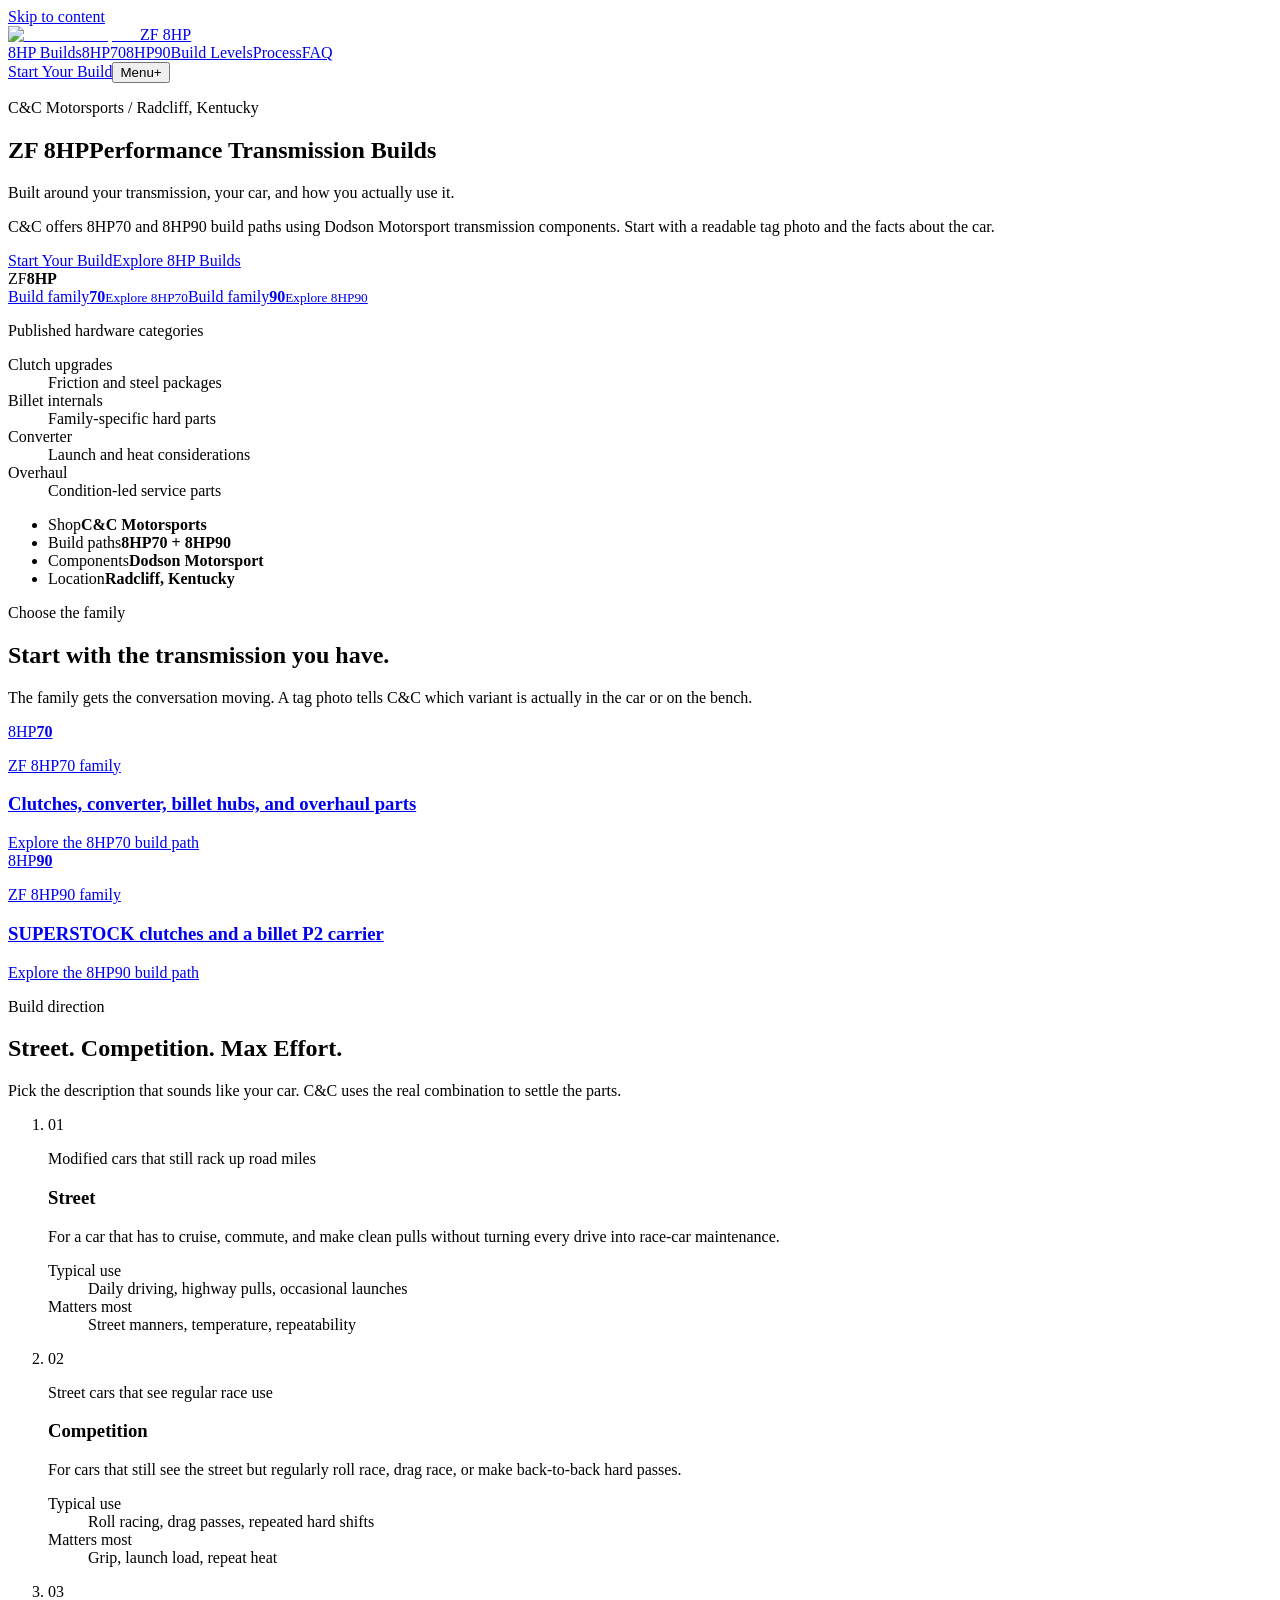
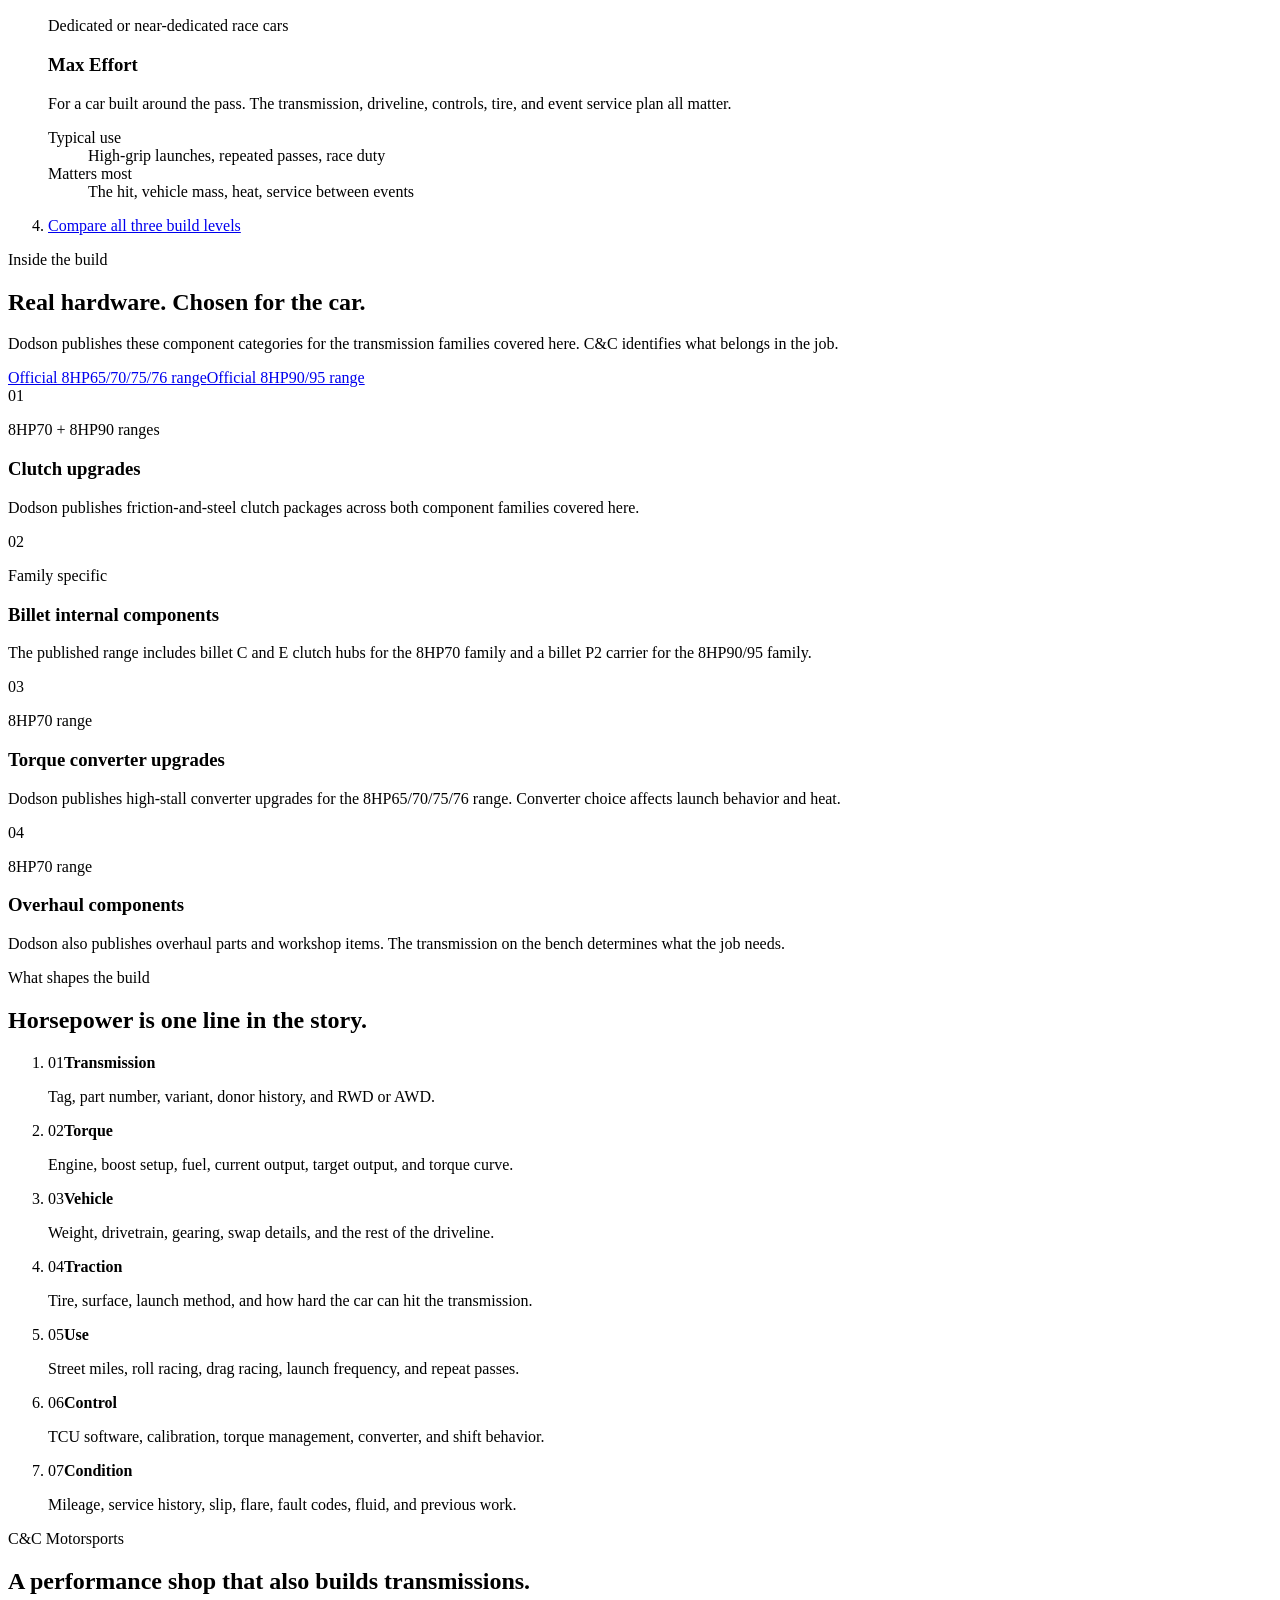
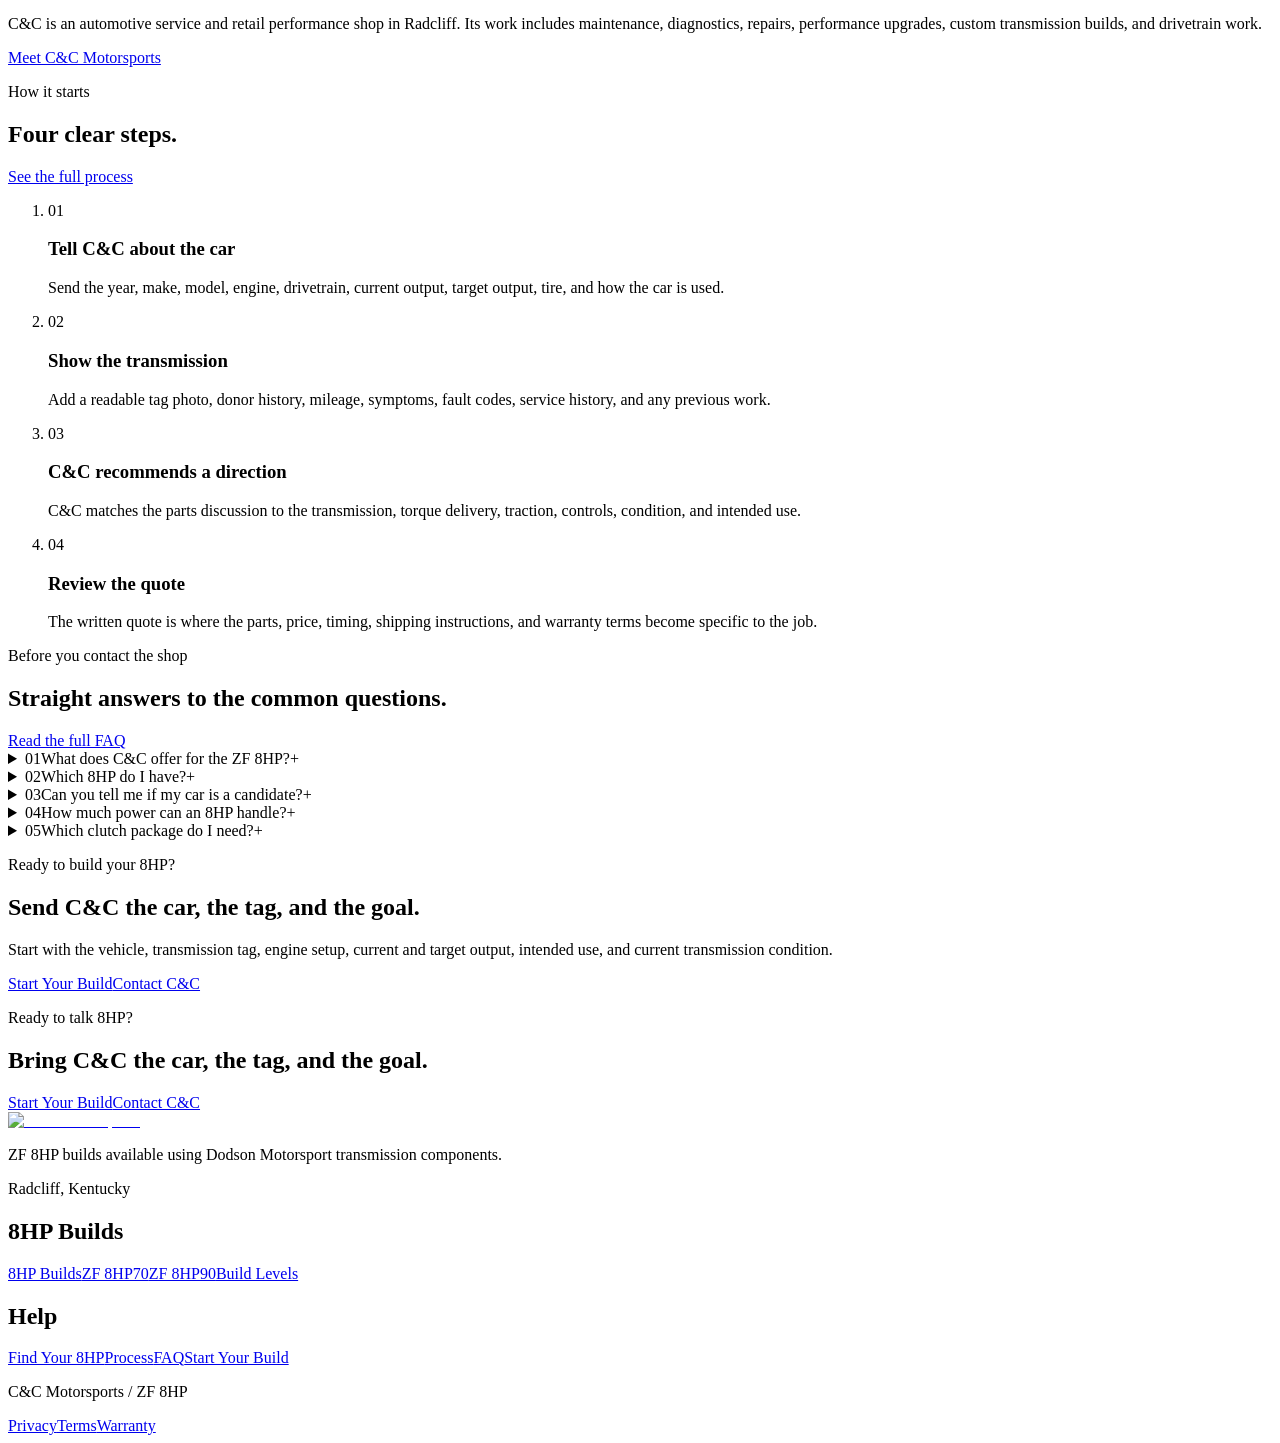
==== commit 53ae136d: "Publish performance shop v5 rebuild" ====
--- a/index.html
+++ b/index.html
@@ -1 +1 @@
-<!DOCTYPE html><html lang="en" class="barlow_445aa489-module__9oz0cG__variable barlowcondensed_20ddbcc4-module__45rlPq__variable"><head><meta charSet="utf-8"/><meta name="viewport" content="width=device-width, initial-scale=1"/><link rel="preload" href="/cc-motorsports-8hp-preview/_next/static/media/barlow_400_latin-s.p.2p4adm_386h58.woff2" as="font" crossorigin="" type="font/woff2"/><link rel="preload" href="/cc-motorsports-8hp-preview/_next/static/media/barlow_500_latin-s.p.0s4utfvp8prsy.woff2" as="font" crossorigin="" type="font/woff2"/><link rel="preload" href="/cc-motorsports-8hp-preview/_next/static/media/barlow_600_latin-s.p.22ggkaf3lyu8c.woff2" as="font" crossorigin="" type="font/woff2"/><link rel="preload" href="/cc-motorsports-8hp-preview/_next/static/media/barlow_700_latin-s.p.2lpos000q_nzo.woff2" as="font" crossorigin="" type="font/woff2"/><link rel="preload" href="/cc-motorsports-8hp-preview/_next/static/media/barlow_condensed_500_latin-s.p.2-6hkzwn24m5-.woff2" as="font" crossorigin="" type="font/woff2"/><link rel="preload" href="/cc-motorsports-8hp-preview/_next/static/media/barlow_condensed_600_latin-s.p.3lj349bs9hfu1.woff2" as="font" crossorigin="" type="font/woff2"/><link rel="preload" href="/cc-motorsports-8hp-preview/_next/static/media/barlow_condensed_700_latin-s.p.0xxdg0o7uh536.woff2" as="font" crossorigin="" type="font/woff2"/><link rel="preload" href="/cc-motorsports-8hp-preview/_next/static/media/barlow_condensed_800_latin-s.p.2oeto2j5aaelm.woff2" as="font" crossorigin="" type="font/woff2"/><link rel="preload" as="image" href="/cc-motorsports-8hp-preview/_next/static/media/cc-motorsports-turbo.3r9al-_d7r26w.png"/><link rel="stylesheet" href="/cc-motorsports-8hp-preview/_next/static/chunks/282a_jrvk4-g1.css" data-precedence="next"/><link rel="preload" as="script" fetchPriority="low" href="/cc-motorsports-8hp-preview/_next/static/chunks/3s6nzrbk-8mnv.js"/><script src="/cc-motorsports-8hp-preview/_next/static/chunks/19mx3mg6lkumu.js" async=""></script><script src="/cc-motorsports-8hp-preview/_next/static/chunks/4561u0v7ysn3r.js" async=""></script><script src="/cc-motorsports-8hp-preview/_next/static/chunks/1vsgzqj5sdghk.js" async=""></script><script src="/cc-motorsports-8hp-preview/_next/static/chunks/turbopack-1595zggvkbfnu.js" async=""></script><script src="/cc-motorsports-8hp-preview/_next/static/chunks/3fntmmi971322.js" async="" crossorigin=""></script><script src="/cc-motorsports-8hp-preview/_next/static/chunks/04h2ulzxx17hq.js" async="" crossorigin=""></script><title>ZF 8HP Transmission Builds</title><meta name="description" content="ZF 8HP builds available using Dodson Motorsport transmission components. Prepare the vehicle and transmission details C&amp;C needs."/><meta name="application-name" content="C&amp;C Motorsports ZF 8HP"/><meta name="robots" content="noindex, nofollow, noarchive, nosnippet"/><meta name="category" content="automotive"/><link rel="canonical" href="https://teesee514.github.io/cc-motorsports-8hp-preview/"/><meta property="og:title" content="ZF 8HP Transmission Builds"/><meta property="og:description" content="ZF 8HP builds available using Dodson Motorsport transmission components. Prepare the vehicle and transmission details C&amp;C needs."/><meta property="og:url" content="https://teesee514.github.io/cc-motorsports-8hp-preview/"/><meta property="og:site_name" content="C&amp;C Motorsports ZF 8HP"/><meta property="og:type" content="website"/><meta name="twitter:card" content="summary"/><meta name="twitter:title" content="ZF 8HP Transmission Builds"/><meta name="twitter:description" content="ZF 8HP builds available using Dodson Motorsport transmission components. Prepare the vehicle and transmission details C&amp;C needs."/><meta name="next-size-adjust" content=""/><script src="/cc-motorsports-8hp-preview/_next/static/chunks/0cz1d0mv5g_q7.js" noModule=""></script></head><body><div hidden=""><!--$--><!--/$--></div><a class="skip-link" href="#main-content">Skip to content</a><script type="application/ld+json">{"@context":"https://schema.org","@type":"Organization","@id":"https://teesee514.github.io/cc-motorsports-8hp-preview#organization","name":"C&C Motorsports","url":"https://teesee514.github.io/cc-motorsports-8hp-preview","description":"ZF 8HP builds available using Dodson Motorsport transmission components"}</script><header class="site-header"><div class="container site-header__bar"><a class="brand" aria-label="C&amp;C Motorsports ZF 8HP home" href="/cc-motorsports-8hp-preview/"><img alt="C&amp;C Motorsports" width="215" height="75" decoding="async" data-nimg="1" class="brand__image approved-brand-asset" style="color:transparent" src="/cc-motorsports-8hp-preview/_next/static/media/cc-motorsports-turbo.3r9al-_d7r26w.png"/><span class="brand__program">ZF 8HP</span></a><nav class="desktop-nav" aria-label="Primary navigation"><a href="/cc-motorsports-8hp-preview/packages/">Build Levels</a><a href="/cc-motorsports-8hp-preview/8hp70/">8HP70</a><a href="/cc-motorsports-8hp-preview/8hp90/">8HP90</a><a href="/cc-motorsports-8hp-preview/process/">Process</a><a href="/cc-motorsports-8hp-preview/faq/">FAQ</a></nav><a class="button button--header" href="https://ccmotorsports.net/contact-us/">Contact C&amp;C</a><button class="menu-toggle" type="button" popoverTarget="mobile-menu" aria-label="Menu"><span>Menu</span><span aria-hidden="true">+</span></button></div><nav id="mobile-menu" class="mobile-menu" popover="auto" aria-label="Mobile navigation"><div class="mobile-menu__top"><span>C&amp;C / ZF 8HP</span><button class="mobile-menu__close" type="button" popoverTarget="mobile-menu" popoverTargetAction="hide" aria-label="Close navigation">Close</button></div><div class="mobile-menu__links"><a href="/cc-motorsports-8hp-preview/packages/"><span>Build Levels</span><span aria-hidden="true">↗</span></a><a href="/cc-motorsports-8hp-preview/8hp70/"><span>8HP70</span><span aria-hidden="true">↗</span></a><a href="/cc-motorsports-8hp-preview/8hp90/"><span>8HP90</span><span aria-hidden="true">↗</span></a><a href="/cc-motorsports-8hp-preview/process/"><span>Process</span><span aria-hidden="true">↗</span></a><a href="/cc-motorsports-8hp-preview/faq/"><span>FAQ</span><span aria-hidden="true">↗</span></a></div><a class="button button--accent" href="https://ccmotorsports.net/contact-us/">Contact C&amp;C</a></nav></header><main id="main-content"><section class="home-hero"><div class="container home-hero__layout"><div class="home-hero__copy"><p class="section-kicker">C&amp;C Motorsports / Radcliff, Kentucky</p><h1>ZF 8HP Transmission Builds</h1><p class="home-hero__lead">ZF 8HP builds available using Dodson Motorsport transmission components. C&amp;C starts with the transmission tag, vehicle, torque delivery, controls, and intended use.</p><div class="home-hero__actions"><a class="button button--accent" href="https://ccmotorsports.net/contact-us/">Contact C&amp;C</a><a class="text-link text-link--light" href="/cc-motorsports-8hp-preview/build-request/">Prepare Build Details</a></div><p class="home-hero__supplier">Dodson publishes transmission component families for the 8HP70 and 8HP90.</p></div><figure class="program-plate"><figcaption class="program-plate__topline"><span>C&amp;C / ZF 8HP PROGRAM</span><span>8HP</span></figcaption><div class="program-plate__code" aria-hidden="true"><span>8HP</span><strong>70 / 90</strong></div><dl class="program-plate__data"><div><dt>Families</dt><dd>8HP70 and 8HP90</dd></div><div><dt>Use</dt><dd>Defined by vehicle and duty</dd></div><div><dt>Build inputs</dt><dd>Unit, car, load, control, condition</dd></div></dl></figure></div></section><section class="section factors-section"><div class="container factors-section__layout"><div class="section-heading section-heading--sticky"><p class="section-kicker">What changes the build</p><h2>Five things that shape the build</h2><p>C&amp;C needs to know how the car makes torque, how much grip it has, how often it launches, and what controls the shifts.</p></div><ol class="factor-ledger"><li><span aria-hidden="true">01</span><h3>The exact 8HP</h3><p>Variant, tag information, part number, donor history, and whether the unit is RWD or AWD.</p></li><li><span aria-hidden="true">02</span><h3>How torque arrives</h3><p>Engine, turbo or supercharger setup, fuel, current output, target output, and the shape of the torque curve.</p></li><li><span aria-hidden="true">03</span><h3>What the car puts against it</h3><p>Vehicle weight, tire, traction, launch method, converter, and how often the car repeats a hard pass.</p></li><li><span aria-hidden="true">04</span><h3>How it is controlled</h3><p>TCU strategy, calibration, torque management, shift behavior, and any known controller limits.</p></li><li><span aria-hidden="true">05</span><h3>What condition it is in</h3><p>Mileage, service history, slip, flare, harsh shifts, fault codes, fluid condition, and previous work.</p></li></ol></div></section><section class="section model-selector"><div class="container"><div class="section-heading section-heading--split"><div><p class="section-kicker">Transmission families</p><h2>8HP70 and 8HP90</h2></div><p>Open either model overview to see the published Dodson component categories for that transmission family.</p></div><div class="model-selector__grid"><a class="model-link model-link--70" href="/cc-motorsports-8hp-preview/8hp70/"><span class="model-link__family">ZF 8HP</span><strong>70</strong><span class="model-link__description">Clutch, converter, billet hub, and overhaul component categories are published for this family.</span><span class="model-link__action">Open 8HP70 overview</span></a><a class="model-link model-link--90" href="/cc-motorsports-8hp-preview/8hp90/"><span class="model-link__family">ZF 8HP</span><strong>90</strong><span class="model-link__description">Dodson publishes SUPERSTOCK clutch and billet P2 carrier options for this family.</span><span class="model-link__action">Open 8HP90 overview</span></a></div></div></section><section class="section packages-home"><div class="container"><div class="section-heading section-heading--split"><div><p class="section-kicker">Build starting points</p><h2>Start with how the car is used</h2></div><p>Street covers road use. Competition covers regular racing. Max Effort starts with dedicated race duty.</p></div><ol class="build-programs build-programs--compact"><li class="build-program"><div class="build-program__number" aria-hidden="true">01</div><div class="build-program__main"><p class="build-program__best">Modified street cars</p><h3>C&amp;C Street</h3><p>For cars that still commute, cruise, and make highway pulls. Street behavior and temperature stay in the decision.</p></div><dl class="build-program__details"><div><dt>Use</dt><dd>Daily miles, highway pulls, occasional launches</dd></div></dl></li><li class="build-program"><div class="build-program__number" aria-hidden="true">02</div><div class="build-program__main"><p class="build-program__best">Street cars that race regularly</p><h3>C&amp;C Competition</h3><p>For street cars that see regular roll or drag use. Grip, launch load, and back to back runs carry more weight.</p></div><dl class="build-program__details"><div><dt>Use</dt><dd>Roll racing, drag use, repeated hard shifts</dd></div></dl></li><li class="build-program"><div class="build-program__number" aria-hidden="true">03</div><div class="build-program__main"><p class="build-program__best">Dedicated or near dedicated race cars</p><h3>C&amp;C Max Effort</h3><p>For cars built around racing. The review starts with the complete driveline and how the car is serviced between events.</p></div><dl class="build-program__details"><div><dt>Use</dt><dd>High grip, repeated launches, race duty</dd></div></dl></li><li class="build-programs__link-row"><a class="text-link" href="/cc-motorsports-8hp-preview/packages/">Compare the build levels</a></li></ol></div></section><section class="section shop-proof"><div class="container shop-proof__layout"><div class="shop-proof__statement"><p class="section-kicker">C&amp;C Motorsports</p><h2>Transmission work starts with the whole car.</h2></div><div class="shop-proof__copy"><p>C&amp;C handles automotive service, diagnostics, repairs, performance upgrades, custom transmission builds, and drivetrain work in Radcliff. This site focuses on the information needed to discuss a ZF 8HP job.</p></div></div></section><section class="section process-home"><div class="container"><div class="section-heading section-heading--split section-heading--light"><div><p class="section-kicker">How it starts</p><h2>Four customer steps</h2></div><a class="text-link text-link--light" href="/cc-motorsports-8hp-preview/process/">See the full process</a></div><ol class="process-line"><li><span aria-hidden="true">01</span><h3>Send the combination</h3></li><li><span aria-hidden="true">02</span><h3>C&amp;C checks the unit</h3></li><li><span aria-hidden="true">03</span><h3>C&amp;C recommends the build</h3></li><li><span aria-hidden="true">04</span><h3>Approve the written quote</h3></li></ol></div></section><section class="section faq-home"><div class="container faq-home__layout"><div class="section-heading section-heading--sticky"><p class="section-kicker">Common questions</p><h2>Straight answers before you call.</h2><a class="text-link" href="/cc-motorsports-8hp-preview/faq/">Read every answer</a></div><div class="faq-list"><details class="faq-item"><summary><span class="faq-item__number" aria-hidden="true">01</span><span>What does C&amp;C offer for the ZF 8HP?</span><span class="faq-item__marker" aria-hidden="true">+</span></summary><div class="faq-item__answer"><p>ZF 8HP builds available using Dodson Motorsport transmission components. This site covers the 8HP70 and 8HP90 families and the details C&amp;C needs before discussing parts for a job.</p></div></details><details class="faq-item"><summary><span class="faq-item__number" aria-hidden="true">02</span><span>Which 8HP do I have?</span><span class="faq-item__marker" aria-hidden="true">+</span></summary><div class="faq-item__answer"><p>Send a clear photo of the transmission tag along with the year, make, model, drivetrain, and any donor information. The vehicle model alone may not identify the exact unit.</p></div></details><details class="faq-item"><summary><span class="faq-item__number" aria-hidden="true">03</span><span>Can you tell me if my car is a candidate?</span><span class="faq-item__marker" aria-hidden="true">+</span></summary><div class="faq-item__answer"><p>C&amp;C needs the vehicle details and transmission tag before answering. This site does not publish a vehicle fitment list, and swaps or donor transmissions need their history documented.</p></div></details><details class="faq-item"><summary><span class="faq-item__number" aria-hidden="true">04</span><span>How much power can an 8HP handle?</span><span class="faq-item__marker" aria-hidden="true">+</span></summary><div class="faq-item__answer"><p>Power alone does not answer it. C&amp;C also needs torque delivery, vehicle weight, tire, launch behavior, calibration, temperature, and use before discussing a build.</p></div></details></div></div></section><section class="final-cta"><div class="container final-cta__layout"><div><p class="section-kicker">Contact the shop</p><h2>Tell C&amp;C what you are building.</h2></div><div><p>Send the car, transmission tag, engine setup, current output, target output, intended use, and any current problems.</p><a class="button button--accent" href="https://ccmotorsports.net/contact-us/">Contact C&amp;C</a><a class="text-link" href="/cc-motorsports-8hp-preview/build-request/">Prepare build details first</a></div></div></section><!--$--><!--/$--></main><footer class="site-footer"><div class="container site-footer__main"><div class="site-footer__brand"><img alt="C&amp;C Motorsports" loading="lazy" width="215" height="75" decoding="async" data-nimg="1" class="site-footer__logo approved-brand-asset" style="color:transparent" src="/cc-motorsports-8hp-preview/_next/static/media/cc-motorsports-turbo.3r9al-_d7r26w.png"/><p>ZF 8HP builds available using Dodson Motorsport transmission components.</p><p class="site-footer__location">Radcliff, Kentucky</p><a class="text-link text-link--light" href="https://ccmotorsports.net/contact-us/">Contact C&amp;C</a></div><nav class="site-footer__nav" aria-label="Footer navigation"><div><h2>Program</h2><a href="/cc-motorsports-8hp-preview/packages/">Build Levels</a><a href="/cc-motorsports-8hp-preview/8hp70/">8HP70</a><a href="/cc-motorsports-8hp-preview/8hp90/">8HP90</a><a href="/cc-motorsports-8hp-preview/process/">Process</a><a href="/cc-motorsports-8hp-preview/faq/">FAQ</a></div><div><h2>Technical</h2><a href="/cc-motorsports-8hp-preview/8hp70/">ZF 8HP70</a><a href="/cc-motorsports-8hp-preview/8hp90/">ZF 8HP90</a><a href="/cc-motorsports-8hp-preview/compatibility/">Identify Your 8HP</a></div></nav></div><div class="container site-footer__bottom"><p>No build request form is hosted on this site.</p><div><a href="/cc-motorsports-8hp-preview/privacy/">Privacy</a><a href="/cc-motorsports-8hp-preview/terms/">Terms</a><a href="/cc-motorsports-8hp-preview/warranty/">Warranty Questions</a></div></div></footer><script src="/cc-motorsports-8hp-preview/_next/static/chunks/3s6nzrbk-8mnv.js" id="_R_" async=""></script><script>(self.__next_f=self.__next_f||[]).push([0])</script><script>self.__next_f.push([1,"1:\"$Sreact.fragment\"\n2:I[2971,[\"/cc-motorsports-8hp-preview/_next/static/chunks/3fntmmi971322.js\",\"/cc-motorsports-8hp-preview/_next/static/chunks/04h2ulzxx17hq.js\"],\"Header\"]\n3:I[39756,[\"/cc-motorsports-8hp-preview/_next/static/chunks/3fntmmi971322.js\",\"/cc-motorsports-8hp-preview/_next/static/chunks/04h2ulzxx17hq.js\"],\"default\"]\n4:I[37457,[\"/cc-motorsports-8hp-preview/_next/static/chunks/3fntmmi971322.js\",\"/cc-motorsports-8hp-preview/_next/static/chunks/04h2ulzxx17hq.js\"],\"default\"]\n5:I[22016,[\"/cc-motorsports-8hp-preview/_next/static/chunks/3fntmmi971322.js\",\"/cc-motorsports-8hp-preview/_next/static/chunks/04h2ulzxx17hq.js\"],\"\"]\n6:I[5500,[\"/cc-motorsports-8hp-preview/_next/static/chunks/3fntmmi971322.js\",\"/cc-motorsports-8hp-preview/_next/static/chunks/04h2ulzxx17hq.js\"],\"Image\"]\n15:I[68027,[\"/cc-motorsports-8hp-preview/_next/static/chunks/3fntmmi971322.js\",\"/cc-motorsports-8hp-preview/_next/static/chunks/04h2ulzxx17hq.js\"],\"default\",1]\n:HL[\"/cc-motorsports-8hp-preview/_next/static/chunks/282a_jrvk4-g1.css\",\"style\"]\n:HL[\"/cc-motorsports-8hp-preview/_next/static/media/barlow_400_latin-s.p.2p4adm_386h58.woff2\",\"font\",{\"crossOrigin\":\"\",\"type\":\"font/woff2\"}]\n:HL[\"/cc-motorsports-8hp-preview/_next/static/media/barlow_500_latin-s.p.0s4utfvp8prsy.woff2\",\"font\",{\"crossOrigin\":\"\",\"type\":\"font/woff2\"}]\n:HL[\"/cc-motorsports-8hp-preview/_next/static/media/barlow_600_latin-s.p.22ggkaf3lyu8c.woff2\",\"font\",{\"crossOrigin\":\"\",\"type\":\"font/woff2\"}]\n:HL[\"/cc-motorsports-8hp-preview/_next/static/media/barlow_700_latin-s.p.2lpos000q_nzo.woff2\",\"font\",{\"crossOrigin\":\"\",\"type\":\"font/woff2\"}]\n:HL[\"/cc-motorsports-8hp-preview/_next/static/media/barlow_condensed_500_latin-s.p.2-6hkzwn24m5-.woff2\",\"font\",{\"crossOrigin\":\"\",\"type\":\"font/woff2\"}]\n:HL[\"/cc-motorsports-8hp-preview/_next/static/media/barlow_condensed_600_latin-s.p.3lj349bs9hfu1.woff2\",\"font\",{\"crossOrigin\":\"\",\"type\":\"font/woff2\"}]\n:HL[\"/cc-motorsports-8hp-preview/_next/static/media/barlow_condensed_700_latin-s.p.0xxdg0o7uh536.woff2\",\"font\",{\"crossOrigin\":\"\",\"type\":\"font/woff2\"}]\n:HL[\"/cc-motorsports-8hp-preview/_next/static/media/barlow_condensed_800_latin-s.p.2oeto2j5aaelm.woff2\",\"font\",{\"crossOrigin\":\"\",\"type\":\"font/woff2\"}]\n0:{\"P\":null,\"c\":[\"\",\"\"],\"q\":\"\",\"i\":false,\"f\":[[[\"\",{\"children\":[\"__PAGE__\",{},\"$undefined\",\"$undefined\",4608]},\"$undefined\",\"$undefined\",4624],[[\"$\",\"$1\",\"c\",{\"children\":[[[\"$\",\"link\",\"0\",{\"rel\":\"stylesheet\",\"href\":\"/cc-motorsports-8hp-preview/_next/static/chunks/282a_jrvk4-g1.css\",\"precedence\":\"next\",\"crossOrigin\":\"$undefined\",\"nonce\":\"$undefined\"}],[\"$\",\"script\",\"script-0\",{\"src\":\"/cc-motorsports-8hp-preview/_next/static/chunks/3fntmmi971322.js\",\"async\":true,\"nonce\":\"$undefined\"}],[\"$\",\"script\",\"script-1\",{\"src\":\"/cc-motorsports-8hp-preview/_next/static/chunks/04h2ulzxx17hq.js\",\"async\":true,\"nonce\":\"$undefined\"}]],[\"$\",\"html\",null,{\"lang\":\"en\",\"className\":\"barlow_445aa489-module__9oz0cG__variable barlowcondensed_20ddbcc4-module__45rlPq__variable\",\"children\":[\"$\",\"body\",null,{\"children\":[[\"$\",\"a\",null,{\"className\":\"skip-link\",\"href\":\"#main-content\",\"children\":\"Skip to content\"}],[\"$\",\"script\",null,{\"type\":\"application/ld+json\",\"dangerouslySetInnerHTML\":{\"__html\":\"{\\\"@context\\\":\\\"https://schema.org\\\",\\\"@type\\\":\\\"Organization\\\",\\\"@id\\\":\\\"https://teesee514.github.io/cc-motorsports-8hp-preview#organization\\\",\\\"name\\\":\\\"C\u0026C Motorsports\\\",\\\"url\\\":\\\"https://teesee514.github.io/cc-motorsports-8hp-preview\\\",\\\"description\\\":\\\"ZF 8HP builds available using Dodson Motorsport transmission components\\\"}\"}}],[\"$\",\"$L2\",null,{}],[\"$\",\"main\",null,{\"id\":\"main-content\",\"children\":[\"$\",\"$L3\",null,{\"parallelRouterKey\":\"children\",\"error\":\"$undefined\",\"errorStyles\":\"$undefined\",\"errorScripts\":\"$undefined\",\"template\":[\"$\",\"$L4\",null,{}],\"templateStyles\":\"$undefined\",\"templateScripts\":\"$undefined\",\"notFound\":[[\"$\",\"section\",null,{\"className\":\"not-found\",\"children\":[\"$\",\"div\",null,{\"className\":\"container not-found__layout\",\"children\":[[\"$\",\"p\",null,{\"className\":\"section-kicker\",\"children\":\"404\"}],[\"$\",\"h1\",null,{\"children\":\"Page not found.\"}],[\"$\",\"p\",null,{\"children\":\"Return to the ZF 8HP program or start with the transmission overview.\"}],[\"$\",\"div\",null,{\"children\":[[\"$\",\"$L5\",null,{\"className\":\"button button--accent\",\"href\":\"/\",\"children\":\"ZF 8HP Home\"}],[\"$\",\"$L5\",null,{\"className\":\"text-link text-link--light\",\"href\":\"/8hp70\",\"children\":\"Open 8HP70\"}]]}]]}]}],[]],\"forbidden\":\"$undefined\",\"unauthorized\":\"$undefined\"}]}],[\"$\",\"footer\",null,{\"className\":\"site-footer\",\"children\":[[\"$\",\"div\",null,{\"className\":\"container site-footer__main\",\"children\":[[\"$\",\"div\",null,{\"className\":\"site-footer__brand\",\"children\":[[\"$\",\"$L6\",null,{\"alt\":\"C\u0026C Motorsports\",\"className\":\"site-footer__logo approved-brand-asset\",\"unoptimized\":true,\"sizes\":\"170px\",\"src\":{\"src\":\"/cc-motorsports-8hp-preview/_next/static/media/cc-motorsports-turbo.3r9al-_d7r26w.png\",\"width\":215,\"height\":75,\"blurWidth\":8,\"blurHeight\":3,\"blurDataURL\":\"[data-uri]\"}}],[\"$\",\"p\",null,{\"children\":\"ZF 8HP builds available using Dodson Motorsport transmission components.\"}],[\"$\",\"p\",null,{\"className\":\"site-footer__location\",\"children\":\"Radcliff, Kentucky\"}],[\"$\",\"a\",null,{\"className\":\"text-link text-link--light\",\"href\":\"https://ccmotorsports.net/contact-us/\",\"children\":\"Contact C\u0026C\"}]]}],[\"$\",\"nav\",null,{\"className\":\"site-footer__nav\",\"aria-label\":\"Footer navigation\",\"children\":[[\"$\",\"div\",null,{\"children\":[[\"$\",\"h2\",null,{\"children\":\"Program\"}],[[\"$\",\"$L5\",\"/packages\",{\"href\":\"/packages\",\"children\":\"Build Levels\"}],[\"$\",\"$L5\",\"/8hp70\",{\"href\":\"/8hp70\",\"children\":\"8HP70\"}],[\"$\",\"$L5\",\"/8hp90\",{\"href\":\"/8hp90\",\"children\":\"8HP90\"}],[\"$\",\"$L5\",\"/process\",{\"href\":\"/process\",\"children\":\"Process\"}],[\"$\",\"$L5\",\"/faq\",{\"href\":\"/faq\",\"children\":\"FAQ\"}]]]}],[\"$\",\"div\",null,{\"children\":[[\"$\",\"h2\",null,{\"children\":\"Technical\"}],[[\"$\",\"$L5\",\"/8hp70\",{\"href\":\"/8hp70\",\"children\":\"ZF 8HP70\"}],[\"$\",\"$L5\",\"/8hp90\",{\"href\":\"/8hp90\",\"children\":\"ZF 8HP90\"}],[\"$\",\"$L5\",\"/compatibility\",{\"href\":\"/compatibility\",\"children\":\"Identify Your 8HP\"}]]]}]]}]]}],[\"$\",\"div\",null,{\"className\":\"container site-footer__bottom\",\"children\":[[\"$\",\"p\",null,{\"children\":\"No build request form is hosted on this site.\"}],[\"$\",\"div\",null,{\"children\":[[\"$\",\"$L5\",null,{\"href\":\"/privacy\",\"children\":\"Privacy\"}],[\"$\",\"$L5\",null,{\"href\":\"/terms\",\"children\":\"Terms\"}],[\"$\",\"$L5\",null,{\"href\":\"/warranty\",\"children\":\"Warranty Questions\"}]]}]]}]]}]]}]}]]}],{\"children\":[[\"$\",\"$1\",\"c\",{\"children\":[[[\"$\",\"section\",null,{\"className\":\"home-hero\",\"children\":[\"$\",\"div\",null,{\"className\":\"container home-hero__layout\",\"children\":[[\"$\",\"div\",null,{\"className\":\"home-hero__copy\",\"children\":[[\"$\",\"p\",null,{\"className\":\"section-kicker\",\"children\":\"C\u0026C Motorsports / Radcliff, Kentucky\"}],\"$L7\",\"$L8\",\"$L9\",\"$La\"]}],\"$Lb\"]}]}],\"$Lc\",\"$Ld\",\"$Le\",\"$Lf\",\"$L10\",\"$L11\",\"$L12\"],null,\"$L13\"]}],{},null,false,null]},null,false,null],\"$L14\",false]],\"m\":\"$undefined\",\"G\":[\"$15\",[\"$L16\"]],\"S\":true,\"h\":null,\"r\":\"$undefined\",\"s\":\"$undefined\",\"a\":\"$undefined\",\"l\":\"$undefined\",\"p\":\"$undefined\",\"d\":\"$undefined\",\"b\":\"uJzycjmKVdfmFtbsCfX3v\"}\n17:I[97367,[\"/cc-motorsports-8hp-preview/_next/static/chunks/3fntmmi971322.js\",\"/cc-motorsports-8hp-preview/_next/static/chunks/04h2ulzxx17hq.js\"],\"OutletBoundary\"]\n18:\"$Sreact.suspense\"\n1a:I[97367,[\"/cc-motorsports-8hp-preview/_next/static/chunks/3fntmmi971322.js\",\"/cc-motorsports-8hp-preview/_next/static/chunks/04h2ulzxx17hq.js\"],\"ViewportBoundary\"]\n1c:I[97367,[\"/cc-motorsports-8hp-preview/_next/static/chunks/3fntmmi971322.js\",\"/cc-motorsports-8hp-preview/_next/static/chunks/04h2ulzxx17hq.js\"],\"MetadataBoundary\"]\n7:[\"$\",\"h1\",null,{\"children\":\"ZF 8HP Transmission Builds\"}]\n8:[\"$\",\"p\",null,{\"className\":\"home-hero__lead\",\"children\":\"ZF 8HP builds available using Dodson Motorsport transmission components. C\u0026C starts with the transmission tag, vehicle, torque delivery, controls, and intended use.\"}]\n9:[\"$\",\"div\",null,{\"className\":\"home-hero__actions\",\"children\":[[\"$\",\"a\",null,{\"className\":\"button button--accent\",\"href\":\"https://ccmotorsports.net/contact-us/\",\"children\":\"Contact C\u0026C\"}],[\"$\",\"$L5\",null,{\"className\":\"text-link text-link--light\",\"href\":\"/build-request\",\"children\":\"Prepare Build Details\"}]]}]\na:[\"$\",\"p\",null,{\"className\":\"home-hero__supplier\",\"children\":\"Dodson publishes transmission component families for the 8HP70 and 8HP90.\"}]\nb:[\"$\",\"figure\",null,{\"className\":\"program-plate\",\"children\":[[\"$\",\"figcaption\",null,{\"className\":\"program-plate__topline\",\"children\":[[\"$\",\"span\",null,{\"children\":\"C\u0026C / ZF 8HP PROGRAM\"}],[\"$\",\"span\",null,{\"children\":\"8HP\"}]]}],[\"$\",\"div\",null,{\"className\":\"program-plate__code\",\"aria-hidden\":\"true\",\"children\":[[\"$\",\"span\",null,{\"children\":\"8HP\"}],[\"$\",\"strong\",null,{\"children\":\"70 / 90\"}]]}],[\"$\",\"dl\",null,{\"className\":\"program-plate__data\",\"children\":[[\"$\",\"div\",null,{\"children\":[[\"$\",\"dt\",null,{\"children\":\"Families\"}],[\"$\",\"dd\",null,{\"children\":\"8HP70 and 8HP90\"}]]}],[\"$\",\"div\",null,{\"children\":[[\"$\",\"dt\",null,{\"children\":\"Use\"}],[\"$\",\"dd\",null,{\"children\":\"Defined by vehicle and duty\"}]]}],[\"$\",\"div\",null,{\"children\":[[\"$\",\"dt\",null,{\"children\":\"Build inputs\"}],[\"$\",\"dd\",null,{\"children\":\"Unit, car, load, control, condition\"}]]}]]}]]}]\nc:[\"$\",\"section\",null,{\"className\":\"section factors-section\",\"children\":[\"$\",\"div\",null,{\"className\":\"container factors-section__layout\",\"children\":[[\"$\",\"div\",null,{\"className\":\"section-heading section-heading--sticky\",\"children\":[[\"$\",\"p\",null,{\"className\":\"section-kicker\",\"children\":\"What changes the build\"}],[\"$\",\"h2\",null,{\"children\":\"Five things that shape the build\"}],[\"$\",\"p\",null,{\"children\":\"C\u0026C needs to know how the car makes torque, how much grip it has, how often it launches, and what controls the shifts.\"}]]}],[\"$\",\"ol\",null,{\"className\":\"factor-ledger\",\"children\":[[\"$\",\"li\",\"The exact 8HP\",{\"children\":[[\"$\",\"span\",null,{\"aria-hidden\":\"true\",\"children\":\"01\"}],[\"$\",\"h3\",null,{\"children\":\"The exact 8HP\"}],[\"$\",\"p\",null,{\"children\":\"Variant, tag information, part number, donor history, and whether the unit is RWD or AWD.\"}]]}],[\"$\",\"li\",\"How torque arrives\",{\"children\":[[\"$\",\"span\",null,{\"aria-hidden\":\"true\",\"children\":\"02\"}],[\"$\",\"h3\",null,{\"children\":\"How torque arrives\"}],[\"$\",\"p\",null,{\"children\":\"Engine, turbo or supercharger setup, fuel, current output, target output, and the shape of the torque curve.\"}]]}],[\"$\",\"li\",\"What the car puts against it\",{\"children\":[[\"$\",\"span\",null,{\"aria-hidden\":\"true\",\"children\":\"03\"}],[\"$\",\"h3\",null,{\"children\":\"What the car puts against it\"}],[\"$\",\"p\",null,{\"children\":\"Vehicle weight, tire, traction, launch method, converter, and how often the car repeats a hard pass.\"}]]}],[\"$\",\"li\",\"How it is controlled\",{\"children\":[[\"$\",\"span\",null,{\"aria-hidden\":\"true\",\"children\":\"04\"}],[\"$\",\"h3\",null,{\"children\":\"How it is controlled\"}],[\"$\",\"p\",null,{\"children\":\"TCU strategy, calibration, torque management, shift behavior, and any known controller limits.\"}]]}],[\"$\",\"li\",\"What condition it is in\",{\"children\":[[\"$\",\"span\",null,{\"aria-hidden\":\"true\",\"children\":\"05\"}],[\"$\",\"h3\",null,{\"children\":\"What condition it is in\"}],[\"$\",\"p\",null,{\"children\":\"Mileage, service history, slip, flare, harsh shifts, fault codes, fluid condition, and previous work.\"}]]}]]}]]}]}]\nd:[\"$\",\"section\",null,{\"className\":\"section model-selector\",\"children\":[\"$\",\"div\",null,{\"className\":\"container\",\"children\":[[\"$\",\"div\",null,{\"className\":\"section-heading section-heading--split\",\"children\":[[\"$\",\"div\",null,{\"children\":[[\"$\",\"p\",null,{\"className\":\"section-kicker\",\"children\":\"Transmission families\"}],[\"$\",\"h2\",null,{\"children\":\"8HP70 and 8HP90\"}]]}],[\"$\",\"p\",null,{\"children\":\"Open either model overview to see the published Dodson component categories for that transmission family.\"}]]}],[\"$\",\"div\",null,{\"className\":\"model-selector__grid\",\"children\":[[\"$\",\"$L5\",null,{\"className\":\"model-link model-link--70\",\"href\":\"/8hp70\",\"children\":[[\"$\",\"span\",null,{\"className\":\"model-link__family\",\"children\":\"ZF 8HP\"}],[\"$\",\"strong\",null,{\"children\":\"70\"}],[\"$\",\"span\",null,{\"className\":\"model-link__description\",\"children\":\"Clutch, converter, billet hub, and overhaul component categories are published for this family.\"}],[\"$\",\"span\",null,{\"className\":\"model-link__action\",\"children\":\"Open 8HP70 overview\"}]]}],[\"$\",\"$L5\",null,{\"className\":\"model-link model-link--90\",\"href\":\"/8hp90\",\"children\":[[\"$\",\"span\",null,{\"className\":\"model-link__family\",\"children\":\"ZF 8HP\"}],[\"$\",\"strong\",null,{\"children\":\"90\"}],[\"$\",\"span\",null,{\"className\":\"model-link__description\",\"children\":\"Dodson publishes SUPERSTOCK clutch and billet P2 carrier options for this family.\"}],[\"$\",\"span\",null,{\"className\":\"model-link__action\",\"children\":\"Open 8HP90 overview\"}]]}]]}]]}]}]\ne:[\"$\",\"section\",null,{\"className\":\"section packages-home\",\"children\":[\"$\",\"div\",null,{\"className\":\"container\",\"children\":[[\"$\",\"div\",null,{\"className\":\"section-heading section-heading--split\",\"children\":[[\"$\",\"div\",null,{\"children\":[[\"$\",\"p\",null,{\"className\":\"section-kicker\",\"children\":\"Build starting points\"}],[\"$\",\"h2\",null,{\"children\":\"Start with how the car is used\"}]]}],[\"$\",\"p\",null,{\"children\":\"Street covers road use. Competition covers regular racing. Max Effort starts with dedicated race duty.\"}]]}],[\"$\",\"ol\",null,{\"className\":\"build-programs build-programs--compact\",\"children\":[[[\"$\",\"li\",\"street\",{\"className\":\"build-program\",\"children\":[[\"$\",\"div\",null,{\"className\":\"build-program__number\",\"aria-hidden\":\"true\",\"children\":\"01\"}],[\"$\",\"div\",null,{\"className\":\"build-program__main\",\"children\":[[\"$\",\"p\",null,{\"className\":\"build-program__best\",\"children\":\"Modified street cars\"}],[\"$\",\"h3\",null,{\"children\":\"C\u0026C Street\"}],[\"$\",\"p\",null,{\"children\":\"For cars that still commute, cruise, and make highway pulls. Street behavior and temperature stay in the decision.\"}]]}],[\"$\",\"dl\",null,{\"className\":\"build-program__details\",\"children\":[[\"$\",\"div\",null,{\"children\":[[\"$\",\"dt\",null,{\"children\":\"Use\"}],[\"$\",\"dd\",null,{\"children\":\"Daily miles, highway pulls, occasional launches\"}]]}],null]}]]}],[\"$\",\"li\",\"competition\",{\"className\":\"build-program\",\"children\":[[\"$\",\"div\",null,{\"className\":\"build-program__number\",\"aria-hidden\":\"true\",\"children\":\"02\"}],[\"$\",\"div\",null,{\"className\":\"build-program__main\",\"children\":[[\"$\",\"p\",null,{\"className\":\"build-program__best\",\"children\":\"Street cars that race regularly\"}],[\"$\",\"h3\",null,{\"children\":\"C\u0026C Competition\"}],[\"$\",\"p\",null,{\"children\":\"For street cars that see regular roll or drag use. Grip, launch load, and back to back runs carry more weight.\"}]]}],[\"$\",\"dl\",null,{\"className\":\"build-program__details\",\"children\":[[\"$\",\"div\",null,{\"children\":[[\"$\",\"dt\",null,{\"children\":\"Use\"}],[\"$\",\"dd\",null,{\"children\":\"Roll racing, drag use, repeated hard shifts\"}]]}],null]}]]}],[\"$\",\"li\",\"max-effort\",{\"className\":\"build-program\",\"children\":[[\"$\",\"div\",null,{\"className\":\"build-program__number\",\"aria-hidden\":\"true\",\"children\":\"03\"}],[\"$\",\"div\",null,{\"className\":\"build-program__main\",\"children\":[[\"$\",\"p\",null,{\"className\":\"build-program__best\",\"children\":\"Dedicated or near dedicated race cars\"}],[\"$\",\"h3\",null,{\"children\":\"C\u0026C Max Effort\"}],[\"$\",\"p\",null,{\"children\":\"For cars built around racing. The review starts with the complete driveline and how the car is serviced between events.\"}]]}],[\"$\",\"dl\",null,{\"className\":\"build-program__details\",\"children\":[[\"$\",\"div\",null,{\"children\":[[\"$\",\"dt\",null,{\"children\":\"Use\"}],[\"$\",\"dd\",null,{\"children\":\"High grip, repeated launches, race duty\"}]]}],null]}]]}]],[\"$\",\"li\",null,{\"className\":\"build-programs__link-row\",\"children\":[\"$\",\"$L5\",null,{\"className\":\"text-link\",\"href\":\"/packages\",\"children\":\"Compare the build levels\"}]}]]}]]}]}]\nf:[\"$\",\"section\",null,{\"className\":\"section shop-proof\",\"children\":[\"$\",\"div\",null,{\"className\":\"container shop-proof__layout\",\"children\":[[\"$\",\"div\",null,{\"className\":\"shop-proof__statement\",\"children\":[[\"$\",\"p\",null,{\"className\":\"section-kicker\",\"children\":\"C\u0026C Motorsports\"}],[\"$\",\"h2\",null,{\"children\":\"Transmission work starts with the whole car.\"}]]}],[\"$\",\"div\",null,{\"className\":\"shop-proof__copy\",\"children\":[\"$\",\"p\",null,{\"children\":\"C\u0026C handles automotive service, diagnostics, repairs, performance upgrades, custom transmission builds, and drivetrain work in Radcliff. This site focuses on the information needed to discuss a ZF 8HP job.\"}]}]]}]}]\n10:[\"$\",\"section\",null,{\"className\":\"section process-home\",\"children\":[\"$\",\"div\",null,{\"className\":\"container\",\"children\":[[\"$\",\"div\",null,{\"className\":\"section-heading section-heading--split section-heading--light\",\"children\":[[\"$\",\"div\",null,{\"children\":[[\"$\",\"p\",null,{\"className\":\"section-kicker\",\"children\":\"How it starts\"}],[\"$\",\"h2\",null,{\"children\":\"Four customer steps\"}]]}],[\"$\",\"$L5\",null,{\"className\":\"text-link text-link--light\",\"href\":\"/process\",\"children\":\"See the full process\"}]]}],[\"$\",\"ol\",null,{\"className\":\"process-line\",\"children\":[[\"$\",\"li\",\"Send the combination\",{\"children\":[[\"$\",\"span\",null,{\"aria-hidden\":\"true\",\"children\":\"01\"}],[\"$\",\"h3\",null,{\"children\":\"Send the combination\"}]]}],[\"$\",\"li\",\"C\u0026C checks the unit\",{\"children\":[[\"$\",\"span\",null,{\"aria-hidden\":\"true\",\"children\":\"02\"}],[\"$\",\"h3\",null,{\"children\":\"C\u0026C checks the unit\"}]]}],[\"$\",\"li\",\"C\u0026C recommends the build\",{\"children\":[[\"$\",\"span\",null,{\"aria-hidden\":\"true\",\"children\":\"03\"}],[\"$\",\"h3\",null,{\"children\":\"C\u0026C recommends the build\"}]]}],[\"$\",\"li\",\"Approve the written quote\",{\"children\":[[\"$\",\"span\",null,{\"aria-hidden\":\"true\",\"children\":\"04\"}],[\"$\",\"h3\",null,{\"children\":\"Approve the written quote\"}]]}]]}]]}]}]\n11:[\"$\",\"section\",null,{\"className\":\"section faq-home\",\"children\":[\"$\",\"div\",null,{\"className\":\"container faq-home__layout\",\"children\":[[\"$\",\"div\",null,{\"className\":\"section-heading section-heading--sticky\",\"children\":[[\"$\",\"p\",null,{\"className\":\"section-kicker\",\"children\":\"Common questions\"}],[\"$\",\"h2\",null,{\"children\":\"Straight answers before you call.\"}],[\"$\",\"$L5\",null,{\"className\":\"text-link\",\"href\":\"/faq\",\"children\":\"Read every answer\"}]]}],[\"$\",\"div\",null,{\"className\":\"faq-list\",\"children\":[[\"$\",\"details\",\"What does C\u0026C offer for the ZF 8HP?\",{\"className\":\"faq-item\",\"children\":[[\"$\",\"summary\",null,{\"children\":[[\"$\",\"span\",null,{\"className\":\"faq-item__number\",\"aria-hidden\":\"true\",\"children\":\"01\"}],[\"$\",\"span\",null,{\"children\":\"What does C\u0026C offer for the ZF 8HP?\"}],[\"$\",\"span\",null,{\"className\":\"faq-item__marker\",\"aria-hidden\":\"true\",\"children\":\"+\"}]]}],[\"$\",\"div\",null,{\"className\":\"faq-item__answer\",\"children\":[\"$\",\"p\",null,{\"children\":\"ZF 8HP builds available using Dodson Motorsport transmission components. This site covers the 8HP70 and 8HP90 families and the details C\u0026C needs before discussing parts for a job.\"}]}]]}],[\"$\",\"details\",\"Which 8HP do I have?\",{\"className\":\"faq-item\",\"children\":[[\"$\",\"summary\",null,{\"children\":[[\"$\",\"span\",null,{\"className\":\"faq-item__number\",\"aria-hidden\":\"true\",\"children\":\"02\"}],[\"$\",\"span\",null,{\"children\":\"Which 8HP do I have?\"}],[\"$\",\"span\",null,{\"className\":\"faq-item__marker\",\"aria-hidden\":\"true\",\"children\":\"+\"}]]}],[\"$\",\"div\",null,{\"className\":\"faq-item__answer\",\"children\":[\"$\",\"p\",null,{\"children\":\"Send a clear photo of the transmission tag along with the year, make, model, drivetrain, and any donor information. The vehicle model alone may not identify the exact unit.\"}]}]]}],[\"$\",\"details\",\"Can you tell me if my car is a candidate?\",{\"className\":\"faq-item\",\"children\":[[\"$\",\"summary\",null,{\"children\":[[\"$\",\"span\",null,{\"className\":\"faq-item__number\",\"aria-hidden\":\"true\",\"children\":\"03\"}],[\"$\",\"span\",null,{\"children\":\"Can you tell me if my car is a candidate?\"}],[\"$\",\"span\",null,{\"className\":\"faq-item__marker\",\"aria-hidden\":\"true\",\"children\":\"+\"}]]}],[\"$\",\"div\",null,{\"className\":\"faq-item__answer\",\"children\":[\"$\",\"p\",null,{\"children\":\"C\u0026C needs the vehicle details and transmission tag before answering. This site does not publish a vehicle fitment list, and swaps or donor transmissions need their history documented.\"}]}]]}],[\"$\",\"details\",\"How much power can an 8HP handle?\",{\"className\":\"faq-item\",\"children\":[[\"$\",\"summary\",null,{\"children\":[[\"$\",\"span\",null,{\"className\":\"faq-item__number\",\"aria-hidden\":\"true\",\"children\":\"04\"}],[\"$\",\"span\",null,{\"children\":\"How much power can an 8HP handle?\"}],[\"$\",\"span\",null,{\"className\":\"faq-item__marker\",\"aria-hidden\":\"true\",\"children\":\"+\"}]]}],[\"$\",\"div\",null,{\"className\":\"faq-item__answer\",\"children\":[\"$\",\"p\",null,{\"children\":\"Power alone does not answer it. C\u0026C also needs torque delivery, vehicle weight, tire, launch behavior, calibration, temperature, and use before discussing a build.\"}]}]]}]]}]]}]}]\n12:[\"$\",\"section\",null,{\"className\":\"final-cta\",\"children\":[\"$\",\"div\",null,{\"className\":\"container final-cta__layout\",\"children\":[[\"$\",\"div\",null,{\"children\":[[\"$\",\"p\",null,{\"className\":\"section-kicker\",\"children\":\"Contact the shop\"}],[\"$\",\"h2\",null,{\"children\":\"Tell C\u0026C what you are building.\"}]]}],[\"$\",\"div\",null,{\"children\":[[\"$\",\"p\",null,{\"children\":\"Send the car, transmission tag, engine setup, current output, target output, intended use, and any current problems.\"}],[\"$\",\"a\",null,{\"className\":\"button button--accent\",\"href\":\"https://ccmotorsports.net/contact-us/\",\"children\":\"Contact C\u0026C\"}],[\"$\",\"$L5\",null,{\"className\":\"text-link\",\"href\":\"/build-request\",\"children\":\"Prepare build details first\"}]]}]]}]}]\n13:[\"$\",\"$L17\",null,{\"children\":[\"$\",\"$18\",null,{\"name\":\"Next.MetadataOutlet\",\"children\":\"$@19\"}]}]\n14:[\"$\",\"$1\",\"h\",{\"children\":[null,[\"$\",\"$L1a\",null,{\"children\":\"$L1b\"}],[\"$\",\"div\",null,{\"hidden\":true,\"children\":[\"$\",\"$L1c\",null,{\"children\":[\"$\",\"$18\",null,{\"name\":\"Next.Metadata\",\"children\":\"$L1d\"}]}]}],[\"$\",\"meta\",null,{\"name\":\"next-size-adjust\",\"content\":\"\"}]]}]\n16:[\"$\",\"link\",\"0\",{\"rel\":\"stylesheet\",\"href\":\"/cc-motorsports-8hp-preview/_next/static/chunks/282a_jrvk4-g1.css\",\"precedence\":\"next\",\"crossOrigin\":\"$undefined\",\"nonce\":\"$undefined\"}]\n1b:[[\"$\",\"meta\",\"0\",{\"charSet\":\"utf-8\"}],[\"$\",\"meta\",\"1\",{\"name\":\"viewport\",\"content\":\"width=device-width, initial-scale=1\"}]]\n19:null\n1d:[[\"$\",\"title\",\"0\",{\"children\":\"ZF 8HP Transmission Builds\"}],[\"$\",\"meta\",\"1\",{\"name\":\"description\",\"content\":\"ZF 8HP builds available using Dodson Motorsport transmission components. Prepare the vehicle and transmission details C\u0026C needs.\"}],[\"$\",\"meta\",\"2\",{\"name\":\"application-name\",\"content\":\"C\u0026C Motorsports ZF 8HP\"}],[\"$\",\"meta\",\"3\",{\"name\":\"robots\",\"content\":\"noindex, nofollow, noarchive, nosnippet\"}],[\"$\",\"meta\",\"4\",{\"name\":\"category\",\"content\":\"automotive\"}],[\"$\",\"link\",\"5\",{\"rel\":\"canonical\",\"href\":\"https://teesee514.github.io/cc-motorsports-8hp-preview/\"}],[\"$\",\"meta\",\"6\",{\"property\":\"og:title\",\"content\":\"ZF 8HP Transmission Builds\"}],[\"$\",\"meta\",\"7\",{\"property\":\"og:description\",\"content\":\"ZF 8HP builds available using Dodson Motorsport transmission components. Prepare the vehicle and transmission details C\u0026C needs.\"}],[\"$\",\"meta\",\"8\",{\"property\":\"og:url\",\"content\":\"https://teesee514.github.io/cc-motorsports-8hp-preview/\"}],[\"$\",\"meta\",\"9\",{\"property\":\"og:site_name\",\"content\":\"C\u0026C Motorsports ZF 8HP\"}],[\"$\",\"meta\",\"10\",{\"property\":\"og:type\",\"content\":\"website\"}],[\"$\",\"meta\",\"11\",{\"name\":\"twitter:card\",\"content\":\"summary\"}],[\"$\",\"meta\",\"12\",{\"name\":\"twitter:title\",\"content\":\"ZF 8HP Transmission Builds\"}],[\"$\",\"meta\",\"13\",{\"name\":\"twitter:description\",\"content\":\"ZF 8HP builds available using Dodson Motorsport transmission components. Prepare the vehicle and transmission details C\u0026C needs.\"}]]\n"])</script></body></html>+<!DOCTYPE html><html lang="en" class="barlow_445aa489-module__9oz0cG__variable barlowcondensed_20ddbcc4-module__45rlPq__variable"><head><meta charSet="utf-8"/><meta name="viewport" content="width=device-width, initial-scale=1"/><link rel="preload" href="/cc-motorsports-8hp-preview/_next/static/media/barlow_400_latin-s.p.2p4adm_386h58.woff2" as="font" crossorigin="" type="font/woff2"/><link rel="preload" href="/cc-motorsports-8hp-preview/_next/static/media/barlow_500_latin-s.p.0s4utfvp8prsy.woff2" as="font" crossorigin="" type="font/woff2"/><link rel="preload" href="/cc-motorsports-8hp-preview/_next/static/media/barlow_600_latin-s.p.22ggkaf3lyu8c.woff2" as="font" crossorigin="" type="font/woff2"/><link rel="preload" href="/cc-motorsports-8hp-preview/_next/static/media/barlow_700_latin-s.p.2lpos000q_nzo.woff2" as="font" crossorigin="" type="font/woff2"/><link rel="preload" href="/cc-motorsports-8hp-preview/_next/static/media/barlow_condensed_500_latin-s.p.2-6hkzwn24m5-.woff2" as="font" crossorigin="" type="font/woff2"/><link rel="preload" href="/cc-motorsports-8hp-preview/_next/static/media/barlow_condensed_600_latin-s.p.3lj349bs9hfu1.woff2" as="font" crossorigin="" type="font/woff2"/><link rel="preload" href="/cc-motorsports-8hp-preview/_next/static/media/barlow_condensed_700_latin-s.p.0xxdg0o7uh536.woff2" as="font" crossorigin="" type="font/woff2"/><link rel="preload" href="/cc-motorsports-8hp-preview/_next/static/media/barlow_condensed_800_latin-s.p.2oeto2j5aaelm.woff2" as="font" crossorigin="" type="font/woff2"/><link rel="preload" as="image" href="/cc-motorsports-8hp-preview/_next/static/media/cc-motorsports-turbo.3r9al-_d7r26w.png"/><link rel="stylesheet" href="/cc-motorsports-8hp-preview/_next/static/chunks/44uwhki1a60gp.css" data-precedence="next"/><link rel="preload" as="script" fetchPriority="low" href="/cc-motorsports-8hp-preview/_next/static/chunks/3s6nzrbk-8mnv.js"/><script src="/cc-motorsports-8hp-preview/_next/static/chunks/19mx3mg6lkumu.js" async=""></script><script src="/cc-motorsports-8hp-preview/_next/static/chunks/4561u0v7ysn3r.js" async=""></script><script src="/cc-motorsports-8hp-preview/_next/static/chunks/1vsgzqj5sdghk.js" async=""></script><script src="/cc-motorsports-8hp-preview/_next/static/chunks/turbopack-1595zggvkbfnu.js" async=""></script><script src="/cc-motorsports-8hp-preview/_next/static/chunks/3fntmmi971322.js" async="" crossorigin=""></script><script src="/cc-motorsports-8hp-preview/_next/static/chunks/1ttd61g-2pt3-.js" async="" crossorigin=""></script><title>ZF 8HP Performance Transmission Builds</title><meta name="description" content="C&amp;C Motorsports offers ZF 8HP performance transmission builds using Dodson Motorsport components for 8HP70 and 8HP90 families."/><meta name="application-name" content="C&amp;C Motorsports ZF 8HP"/><meta name="robots" content="noindex, nofollow, noarchive, nosnippet"/><meta name="category" content="automotive"/><link rel="canonical" href="https://teesee514.github.io/cc-motorsports-8hp-preview/"/><meta property="og:title" content="ZF 8HP Performance Transmission Builds"/><meta property="og:description" content="C&amp;C Motorsports offers ZF 8HP performance transmission builds using Dodson Motorsport components for 8HP70 and 8HP90 families."/><meta property="og:url" content="https://teesee514.github.io/cc-motorsports-8hp-preview/"/><meta property="og:site_name" content="C&amp;C Motorsports ZF 8HP"/><meta property="og:locale" content="en_US"/><meta property="og:type" content="website"/><meta name="twitter:card" content="summary"/><meta name="twitter:title" content="ZF 8HP Performance Transmission Builds"/><meta name="twitter:description" content="C&amp;C Motorsports offers ZF 8HP performance transmission builds using Dodson Motorsport components for 8HP70 and 8HP90 families."/><meta name="next-size-adjust" content=""/><script src="/cc-motorsports-8hp-preview/_next/static/chunks/0cz1d0mv5g_q7.js" noModule=""></script></head><body><div hidden=""><!--$--><!--/$--></div><a class="skip-link" href="#main-content">Skip to content</a><script type="application/ld+json">{"@context":"https://schema.org","@type":"Organization","@id":"https://teesee514.github.io/cc-motorsports-8hp-preview#organization","name":"C&C Motorsports","url":"https://teesee514.github.io/cc-motorsports-8hp-preview","description":"ZF 8HP builds available using Dodson Motorsport transmission components"}</script><header class="site-header"><div class="container site-header__bar"><a class="brand" aria-label="C&amp;C Motorsports ZF 8HP home" href="/cc-motorsports-8hp-preview/"><img alt="C&amp;C Motorsports" width="215" height="75" decoding="async" data-nimg="1" class="brand__image approved-brand-asset" style="color:transparent" src="/cc-motorsports-8hp-preview/_next/static/media/cc-motorsports-turbo.3r9al-_d7r26w.png"/><span class="brand__program">ZF 8HP</span></a><nav class="desktop-nav" aria-label="Primary navigation"><a class="is-current" aria-current="page" href="/cc-motorsports-8hp-preview/">8HP Builds</a><a href="/cc-motorsports-8hp-preview/8hp70/">8HP70</a><a href="/cc-motorsports-8hp-preview/8hp90/">8HP90</a><a href="/cc-motorsports-8hp-preview/packages/">Build Levels</a><a href="/cc-motorsports-8hp-preview/process/">Process</a><a href="/cc-motorsports-8hp-preview/faq/">FAQ</a></nav><a class="button button--header" href="/cc-motorsports-8hp-preview/build-request/">Start Your Build</a><button class="menu-toggle" type="button" popoverTarget="mobile-menu" aria-label="Menu"><span>Menu</span><span aria-hidden="true">+</span></button></div><nav id="mobile-menu" class="mobile-menu" popover="auto" aria-label="Mobile navigation"><div class="mobile-menu__top"><span>C&amp;C / ZF 8HP</span><button class="mobile-menu__close" type="button" popoverTarget="mobile-menu" popoverTargetAction="hide" aria-label="Close navigation">Close</button></div><div class="mobile-menu__links"><a aria-current="page" href="/cc-motorsports-8hp-preview/"><span>8HP Builds</span><span aria-hidden="true">↗</span></a><a href="/cc-motorsports-8hp-preview/8hp70/"><span>8HP70</span><span aria-hidden="true">↗</span></a><a href="/cc-motorsports-8hp-preview/8hp90/"><span>8HP90</span><span aria-hidden="true">↗</span></a><a href="/cc-motorsports-8hp-preview/packages/"><span>Build Levels</span><span aria-hidden="true">↗</span></a><a href="/cc-motorsports-8hp-preview/process/"><span>Process</span><span aria-hidden="true">↗</span></a><a href="/cc-motorsports-8hp-preview/faq/"><span>FAQ</span><span aria-hidden="true">↗</span></a></div><div class="mobile-menu__actions"><a class="button button--accent" href="/cc-motorsports-8hp-preview/build-request/">Start Your Build</a><a class="button button--ghost" href="https://ccmotorsports.net/contact-us/">Contact C&amp;C</a></div></nav></header><main id="main-content"><script type="application/ld+json">{"@context":"https://schema.org","@type":"Service","@id":"https://teesee514.github.io/cc-motorsports-8hp-preview#zf-8hp-service","name":"ZF 8HP Performance Transmission Builds","serviceType":"Performance transmission builds","provider":{"@id":"https://teesee514.github.io/cc-motorsports-8hp-preview#organization"},"url":"https://teesee514.github.io/cc-motorsports-8hp-preview","description":"ZF 8HP builds available using Dodson Motorsport transmission components."}</script><section class="home-hero"><div class="container home-hero__layout"><div class="home-hero__copy"><p class="hero-overline">C&amp;C Motorsports / Radcliff, Kentucky</p><h1><span>ZF 8HP</span>Performance Transmission Builds</h1><p class="home-hero__lead">Built around your transmission, your car, and how you actually use it.</p><p class="home-hero__body">C&amp;C offers 8HP70 and 8HP90 build paths using Dodson Motorsport transmission components. Start with a readable tag photo and the facts about the car.</p><div class="home-hero__actions"><a class="button button--accent" href="/cc-motorsports-8hp-preview/build-request/">Start Your Build</a><a class="text-link text-link--light" href="#builds">Explore 8HP Builds</a></div></div><aside class="assembly-board" aria-label="ZF 8HP build families and hardware"><div class="assembly-board__mark" aria-hidden="true"><span>ZF</span><strong>8HP</strong></div><div class="assembly-board__families"><a href="/cc-motorsports-8hp-preview/8hp70/"><span>Build family</span><strong>70</strong><small>Explore 8HP70</small></a><a href="/cc-motorsports-8hp-preview/8hp90/"><span>Build family</span><strong>90</strong><small>Explore 8HP90</small></a></div><div class="assembly-board__hardware"><p>Published hardware categories</p><dl><div><dt>Clutch upgrades</dt><dd>Friction and steel packages</dd></div><div><dt>Billet internals</dt><dd>Family-specific hard parts</dd></div><div><dt>Converter</dt><dd>Launch and heat considerations</dd></div><div><dt>Overhaul</dt><dd>Condition-led service parts</dd></div></dl></div></aside></div></section><section class="proof-rail" aria-label="C&amp;C ZF 8HP program facts"><div class="container"><ul><li><span>Shop</span><strong>C&amp;C Motorsports</strong></li><li><span>Build paths</span><strong>8HP70 + 8HP90</strong></li><li><span>Components</span><strong>Dodson Motorsport</strong></li><li><span>Location</span><strong>Radcliff, Kentucky</strong></li></ul></div></section><section class="section build-families" id="builds"><div class="container"><div class="section-heading section-heading--split"><div><p class="section-label">Choose the family</p><h2>Start with the transmission you have.</h2></div><p>The family gets the conversation moving. A tag photo tells C&amp;C which variant is actually in the car or on the bench.</p></div><div class="family-pair"><a class="family-feature family-feature--70" href="/cc-motorsports-8hp-preview/8hp70/"><div class="family-feature__number" aria-hidden="true"><span>8HP</span><strong>70</strong></div><div class="family-feature__copy"><p>ZF 8HP70 family</p><h3>Clutches, converter, billet hubs, and overhaul parts</h3><span>Explore the 8HP70 build path</span></div></a><a class="family-feature family-feature--90" href="/cc-motorsports-8hp-preview/8hp90/"><div class="family-feature__number" aria-hidden="true"><span>8HP</span><strong>90</strong></div><div class="family-feature__copy"><p>ZF 8HP90 family</p><h3>SUPERSTOCK clutches and a billet P2 carrier</h3><span>Explore the 8HP90 build path</span></div></a></div></div></section><section class="section build-levels-home"><div class="container"><div class="section-heading section-heading--split"><div><p class="section-label">Build direction</p><h2>Street. Competition. Max Effort.</h2></div><p>Pick the description that sounds like your car. C&amp;C uses the real combination to settle the parts.</p></div><ol class="build-programs build-programs--compact"><li class="build-program build-program--street"><div class="build-program__number" aria-hidden="true">01</div><div class="build-program__main"><p class="build-program__best">Modified cars that still rack up road miles</p><h3>Street</h3><p>For a car that has to cruise, commute, and make clean pulls without turning every drive into race-car maintenance.</p></div><dl class="build-program__details"><div><dt>Typical use</dt><dd>Daily driving, highway pulls, occasional launches</dd></div><div><dt>Matters most</dt><dd>Street manners, temperature, repeatability</dd></div></dl></li><li class="build-program build-program--competition"><div class="build-program__number" aria-hidden="true">02</div><div class="build-program__main"><p class="build-program__best">Street cars that see regular race use</p><h3>Competition</h3><p>For cars that still see the street but regularly roll race, drag race, or make back-to-back hard passes.</p></div><dl class="build-program__details"><div><dt>Typical use</dt><dd>Roll racing, drag passes, repeated hard shifts</dd></div><div><dt>Matters most</dt><dd>Grip, launch load, repeat heat</dd></div></dl></li><li class="build-program build-program--max-effort"><div class="build-program__number" aria-hidden="true">03</div><div class="build-program__main"><p class="build-program__best">Dedicated or near-dedicated race cars</p><h3>Max Effort</h3><p>For a car built around the pass. The transmission, driveline, controls, tire, and event service plan all matter.</p></div><dl class="build-program__details"><div><dt>Typical use</dt><dd>High-grip launches, repeated passes, race duty</dd></div><div><dt>Matters most</dt><dd>The hit, vehicle mass, heat, service between events</dd></div></dl></li><li class="build-programs__link-row"><a class="text-link" href="/cc-motorsports-8hp-preview/packages/">Compare all three build levels</a></li></ol></div></section><section class="section hardware-section"><div class="container hardware-section__layout"><div class="hardware-section__intro"><p class="section-label">Inside the build</p><h2>Real hardware. Chosen for the car.</h2><p>Dodson publishes these component categories for the transmission families covered here. C&amp;C identifies what belongs in the job.</p><div class="hardware-section__sources"><a href="https://www.dodsonmotorsport.com/platform/8hp76/">Official 8HP65/70/75/76 range</a><a href="https://www.dodsonmotorsport.com/platform/zf-8hp90/">Official 8HP90/95 range</a></div></div><div class="hardware-ledger"><article><span aria-hidden="true">01</span><div><p>8HP70 + 8HP90 ranges</p><h3>Clutch upgrades</h3></div><p>Dodson publishes friction-and-steel clutch packages across both component families covered here.</p></article><article><span aria-hidden="true">02</span><div><p>Family specific</p><h3>Billet internal components</h3></div><p>The published range includes billet C and E clutch hubs for the 8HP70 family and a billet P2 carrier for the 8HP90/95 family.</p></article><article><span aria-hidden="true">03</span><div><p>8HP70 range</p><h3>Torque converter upgrades</h3></div><p>Dodson publishes high-stall converter upgrades for the 8HP65/70/75/76 range. Converter choice affects launch behavior and heat.</p></article><article><span aria-hidden="true">04</span><div><p>8HP70 range</p><h3>Overhaul components</h3></div><p>Dodson also publishes overhaul parts and workshop items. The transmission on the bench determines what the job needs.</p></article></div></div></section><section class="combination-band"><div class="container"><div class="combination-band__heading"><p>What shapes the build</p><h2>Horsepower is one line in the story.</h2></div><ol class="combination-inputs"><li><span>01</span><strong>Transmission</strong><p>Tag, part number, variant, donor history, and RWD or AWD.</p></li><li><span>02</span><strong>Torque</strong><p>Engine, boost setup, fuel, current output, target output, and torque curve.</p></li><li><span>03</span><strong>Vehicle</strong><p>Weight, drivetrain, gearing, swap details, and the rest of the driveline.</p></li><li><span>04</span><strong>Traction</strong><p>Tire, surface, launch method, and how hard the car can hit the transmission.</p></li><li><span>05</span><strong>Use</strong><p>Street miles, roll racing, drag racing, launch frequency, and repeat passes.</p></li><li><span>06</span><strong>Control</strong><p>TCU software, calibration, torque management, converter, and shift behavior.</p></li><li><span>07</span><strong>Condition</strong><p>Mileage, service history, slip, flare, fault codes, fluid, and previous work.</p></li></ol></div></section><section class="section shop-story"><div class="container shop-story__layout"><div class="shop-story__identity"><p class="section-label">C&amp;C Motorsports</p><h2>A performance shop that also builds transmissions.</h2></div><div class="shop-story__copy"><p>C&amp;C is an automotive service and retail performance shop in Radcliff. Its work includes maintenance, diagnostics, repairs, performance upgrades, custom transmission builds, and drivetrain work.</p><a class="text-link text-link--light" href="https://ccmotorsports.net/about-us/">Meet C&amp;C Motorsports</a></div></div></section><section class="section process-home"><div class="container"><div class="section-heading section-heading--split section-heading--light"><div><p class="section-label">How it starts</p><h2>Four clear steps.</h2></div><a class="text-link text-link--light" href="/cc-motorsports-8hp-preview/process/">See the full process</a></div><ol class="process-line"><li><span aria-hidden="true">01</span><h3>Tell C&amp;C about the car</h3><p>Send the year, make, model, engine, drivetrain, current output, target output, tire, and how the car is used.</p></li><li><span aria-hidden="true">02</span><h3>Show the transmission</h3><p>Add a readable tag photo, donor history, mileage, symptoms, fault codes, service history, and any previous work.</p></li><li><span aria-hidden="true">03</span><h3>C&amp;C recommends a direction</h3><p>C&amp;C matches the parts discussion to the transmission, torque delivery, traction, controls, condition, and intended use.</p></li><li><span aria-hidden="true">04</span><h3>Review the quote</h3><p>The written quote is where the parts, price, timing, shipping instructions, and warranty terms become specific to the job.</p></li></ol></div></section><section class="section faq-home"><div class="container faq-home__layout"><div class="section-heading section-heading--sticky"><p class="section-label">Before you contact the shop</p><h2>Straight answers to the common questions.</h2><a class="text-link" href="/cc-motorsports-8hp-preview/faq/">Read the full FAQ</a></div><div class="faq-list"><details class="faq-item"><summary><span class="faq-item__number" aria-hidden="true">01</span><span>What does C&amp;C offer for the ZF 8HP?</span><span class="faq-item__marker" aria-hidden="true">+</span></summary><div class="faq-item__answer"><p>C&amp;C offers ZF 8HP builds using Dodson Motorsport transmission components. The build paths covered here are the 8HP70 and 8HP90 families.</p></div></details><details class="faq-item"><summary><span class="faq-item__number" aria-hidden="true">02</span><span>Which 8HP do I have?</span><span class="faq-item__marker" aria-hidden="true">+</span></summary><div class="faq-item__answer"><p>Send a clear tag photo with the year, make, model, drivetrain, and donor information. The vehicle name by itself may not identify the transmission.</p></div></details><details class="faq-item"><summary><span class="faq-item__number" aria-hidden="true">03</span><span>Can you tell me if my car is a candidate?</span><span class="faq-item__marker" aria-hidden="true">+</span></summary><div class="faq-item__answer"><p>Send the vehicle details and a tag photo. C&amp;C can confirm whether the transmission and the car are a match for the work being discussed.</p></div></details><details class="faq-item"><summary><span class="faq-item__number" aria-hidden="true">04</span><span>How much power can an 8HP handle?</span><span class="faq-item__marker" aria-hidden="true">+</span></summary><div class="faq-item__answer"><p>There is no useful answer from horsepower alone. C&amp;C also needs the torque curve, vehicle weight, tire, launch behavior, calibration, temperature, and intended use.</p></div></details><details class="faq-item"><summary><span class="faq-item__number" aria-hidden="true">05</span><span>Which clutch package do I need?</span><span class="faq-item__marker" aria-hidden="true">+</span></summary><div class="faq-item__answer"><p>Start with the transmission tag and how the car is used. C&amp;C will identify the clutch package and any related parts in the quote.</p></div></details></div></div></section><section class="final-cta"><div class="container final-cta__layout"><div><p class="section-label">Ready to build your 8HP?</p><h2>Send C&amp;C the car, the tag, and the goal.</h2></div><div><p>Start with the vehicle, transmission tag, engine setup, current and target output, intended use, and current transmission condition.</p><a class="button button--accent" href="/cc-motorsports-8hp-preview/build-request/">Start Your Build</a><a class="text-link text-link--light" href="https://ccmotorsports.net/contact-us/">Contact C&amp;C</a></div></div></section><!--$--><!--/$--></main><footer class="site-footer"><div class="container site-footer__lead"><p>Ready to talk 8HP?</p><h2>Bring C&amp;C the car, the tag, and the goal.</h2><div><a class="button button--accent" href="/cc-motorsports-8hp-preview/build-request/">Start Your Build</a><a class="text-link text-link--light" href="https://ccmotorsports.net/contact-us/">Contact C&amp;C</a></div></div><div class="container site-footer__main"><div class="site-footer__brand"><a aria-label="C&amp;C Motorsports ZF 8HP home" href="/cc-motorsports-8hp-preview/"><img alt="C&amp;C Motorsports" loading="lazy" width="215" height="75" decoding="async" data-nimg="1" class="site-footer__logo approved-brand-asset" style="color:transparent" src="/cc-motorsports-8hp-preview/_next/static/media/cc-motorsports-turbo.3r9al-_d7r26w.png"/></a><p>ZF 8HP builds available using Dodson Motorsport transmission components.</p><p class="site-footer__location">Radcliff, Kentucky</p></div><nav class="site-footer__nav" aria-label="Footer navigation"><div><h2>8HP Builds</h2><a href="/cc-motorsports-8hp-preview/">8HP Builds</a><a href="/cc-motorsports-8hp-preview/8hp70/">ZF 8HP70</a><a href="/cc-motorsports-8hp-preview/8hp90/">ZF 8HP90</a><a href="/cc-motorsports-8hp-preview/packages/">Build Levels</a></div><div><h2>Help</h2><a href="/cc-motorsports-8hp-preview/compatibility/">Find Your 8HP</a><a href="/cc-motorsports-8hp-preview/process/">Process</a><a href="/cc-motorsports-8hp-preview/faq/">FAQ</a><a href="/cc-motorsports-8hp-preview/build-request/">Start Your Build</a></div></nav></div><div class="container site-footer__bottom"><p>C&amp;C Motorsports / ZF 8HP</p><div><a href="/cc-motorsports-8hp-preview/privacy/">Privacy</a><a href="/cc-motorsports-8hp-preview/terms/">Terms</a><a href="/cc-motorsports-8hp-preview/warranty/">Warranty</a></div></div></footer><script src="/cc-motorsports-8hp-preview/_next/static/chunks/3s6nzrbk-8mnv.js" id="_R_" async=""></script><script>(self.__next_f=self.__next_f||[]).push([0])</script><script>self.__next_f.push([1,"1:\"$Sreact.fragment\"\n2:I[2971,[\"/cc-motorsports-8hp-preview/_next/static/chunks/3fntmmi971322.js\",\"/cc-motorsports-8hp-preview/_next/static/chunks/1ttd61g-2pt3-.js\"],\"Header\"]\n3:I[39756,[\"/cc-motorsports-8hp-preview/_next/static/chunks/3fntmmi971322.js\",\"/cc-motorsports-8hp-preview/_next/static/chunks/1ttd61g-2pt3-.js\"],\"default\"]\n4:I[37457,[\"/cc-motorsports-8hp-preview/_next/static/chunks/3fntmmi971322.js\",\"/cc-motorsports-8hp-preview/_next/static/chunks/1ttd61g-2pt3-.js\"],\"default\"]\n5:I[22016,[\"/cc-motorsports-8hp-preview/_next/static/chunks/3fntmmi971322.js\",\"/cc-motorsports-8hp-preview/_next/static/chunks/1ttd61g-2pt3-.js\"],\"\"]\n6:I[5500,[\"/cc-motorsports-8hp-preview/_next/static/chunks/3fntmmi971322.js\",\"/cc-motorsports-8hp-preview/_next/static/chunks/1ttd61g-2pt3-.js\"],\"Image\"]\nb:I[68027,[\"/cc-motorsports-8hp-preview/_next/static/chunks/3fntmmi971322.js\",\"/cc-motorsports-8hp-preview/_next/static/chunks/1ttd61g-2pt3-.js\"],\"default\",1]\n:HL[\"/cc-motorsports-8hp-preview/_next/static/chunks/44uwhki1a60gp.css\",\"style\"]\n:HL[\"/cc-motorsports-8hp-preview/_next/static/media/barlow_400_latin-s.p.2p4adm_386h58.woff2\",\"font\",{\"crossOrigin\":\"\",\"type\":\"font/woff2\"}]\n:HL[\"/cc-motorsports-8hp-preview/_next/static/media/barlow_500_latin-s.p.0s4utfvp8prsy.woff2\",\"font\",{\"crossOrigin\":\"\",\"type\":\"font/woff2\"}]\n:HL[\"/cc-motorsports-8hp-preview/_next/static/media/barlow_600_latin-s.p.22ggkaf3lyu8c.woff2\",\"font\",{\"crossOrigin\":\"\",\"type\":\"font/woff2\"}]\n:HL[\"/cc-motorsports-8hp-preview/_next/static/media/barlow_700_latin-s.p.2lpos000q_nzo.woff2\",\"font\",{\"crossOrigin\":\"\",\"type\":\"font/woff2\"}]\n:HL[\"/cc-motorsports-8hp-preview/_next/static/media/barlow_condensed_500_latin-s.p.2-6hkzwn24m5-.woff2\",\"font\",{\"crossOrigin\":\"\",\"type\":\"font/woff2\"}]\n:HL[\"/cc-motorsports-8hp-preview/_next/static/media/barlow_condensed_600_latin-s.p.3lj349bs9hfu1.woff2\",\"font\",{\"crossOrigin\":\"\",\"type\":\"font/woff2\"}]\n:HL[\"/cc-motorsports-8hp-preview/_next/static/media/barlow_condensed_700_latin-s.p.0xxdg0o7uh536.woff2\",\"font\",{\"crossOrigin\":\"\",\"type\":\"font/woff2\"}]\n:HL[\"/cc-motorsports-8hp-preview/_next/static/media/barlow_condensed_800_latin-s.p.2oeto2j5aaelm.woff2\",\"font\",{\"crossOrigin\":\"\",\"type\":\"font/woff2\"}]\n0:{\"P\":null,\"c\":[\"\",\"\"],\"q\":\"\",\"i\":false,\"f\":[[[\"\",{\"children\":[\"__PAGE__\",{},\"$undefined\",\"$undefined\",4608]},\"$undefined\",\"$undefined\",4624],[[\"$\",\"$1\",\"c\",{\"children\":[[[\"$\",\"link\",\"0\",{\"rel\":\"stylesheet\",\"href\":\"/cc-motorsports-8hp-preview/_next/static/chunks/44uwhki1a60gp.css\",\"precedence\":\"next\",\"crossOrigin\":\"$undefined\",\"nonce\":\"$undefined\"}],[\"$\",\"script\",\"script-0\",{\"src\":\"/cc-motorsports-8hp-preview/_next/static/chunks/3fntmmi971322.js\",\"async\":true,\"nonce\":\"$undefined\"}],[\"$\",\"script\",\"script-1\",{\"src\":\"/cc-motorsports-8hp-preview/_next/static/chunks/1ttd61g-2pt3-.js\",\"async\":true,\"nonce\":\"$undefined\"}]],[\"$\",\"html\",null,{\"lang\":\"en\",\"className\":\"barlow_445aa489-module__9oz0cG__variable barlowcondensed_20ddbcc4-module__45rlPq__variable\",\"children\":[\"$\",\"body\",null,{\"children\":[[\"$\",\"a\",null,{\"className\":\"skip-link\",\"href\":\"#main-content\",\"children\":\"Skip to content\"}],[\"$\",\"script\",null,{\"type\":\"application/ld+json\",\"dangerouslySetInnerHTML\":{\"__html\":\"{\\\"@context\\\":\\\"https://schema.org\\\",\\\"@type\\\":\\\"Organization\\\",\\\"@id\\\":\\\"https://teesee514.github.io/cc-motorsports-8hp-preview#organization\\\",\\\"name\\\":\\\"C\u0026C Motorsports\\\",\\\"url\\\":\\\"https://teesee514.github.io/cc-motorsports-8hp-preview\\\",\\\"description\\\":\\\"ZF 8HP builds available using Dodson Motorsport transmission components\\\"}\"}}],[\"$\",\"$L2\",null,{}],[\"$\",\"main\",null,{\"id\":\"main-content\",\"children\":[\"$\",\"$L3\",null,{\"parallelRouterKey\":\"children\",\"error\":\"$undefined\",\"errorStyles\":\"$undefined\",\"errorScripts\":\"$undefined\",\"template\":[\"$\",\"$L4\",null,{}],\"templateStyles\":\"$undefined\",\"templateScripts\":\"$undefined\",\"notFound\":[[\"$\",\"section\",null,{\"className\":\"not-found\",\"children\":[\"$\",\"div\",null,{\"className\":\"container not-found__layout\",\"children\":[[\"$\",\"p\",null,{\"className\":\"not-found__code\",\"children\":\"404\"}],[\"$\",\"p\",null,{\"className\":\"section-label\",\"children\":\"Wrong turn\"}],[\"$\",\"h1\",null,{\"children\":\"This page is off the lift.\"}],[\"$\",\"p\",null,{\"children\":\"Head back to the 8HP builds or start with your transmission tag.\"}],[\"$\",\"div\",null,{\"children\":[[\"$\",\"$L5\",null,{\"className\":\"button button--accent\",\"href\":\"/\",\"children\":\"Explore 8HP Builds\"}],[\"$\",\"$L5\",null,{\"className\":\"text-link text-link--light\",\"href\":\"/compatibility\",\"children\":\"Find Your 8HP\"}]]}]]}]}],[]],\"forbidden\":\"$undefined\",\"unauthorized\":\"$undefined\"}]}],[\"$\",\"footer\",null,{\"className\":\"site-footer\",\"children\":[[\"$\",\"div\",null,{\"className\":\"container site-footer__lead\",\"children\":[[\"$\",\"p\",null,{\"children\":\"Ready to talk 8HP?\"}],[\"$\",\"h2\",null,{\"children\":\"Bring C\u0026C the car, the tag, and the goal.\"}],[\"$\",\"div\",null,{\"children\":[[\"$\",\"$L5\",null,{\"className\":\"button button--accent\",\"href\":\"/build-request\",\"children\":\"Start Your Build\"}],[\"$\",\"a\",null,{\"className\":\"text-link text-link--light\",\"href\":\"https://ccmotorsports.net/contact-us/\",\"children\":\"Contact C\u0026C\"}]]}]]}],[\"$\",\"div\",null,{\"className\":\"container site-footer__main\",\"children\":[[\"$\",\"div\",null,{\"className\":\"site-footer__brand\",\"children\":[[\"$\",\"$L5\",null,{\"href\":\"/\",\"aria-label\":\"C\u0026C Motorsports ZF 8HP home\",\"children\":[\"$\",\"$L6\",null,{\"alt\":\"C\u0026C Motorsports\",\"className\":\"site-footer__logo approved-brand-asset\",\"unoptimized\":true,\"sizes\":\"170px\",\"src\":{\"src\":\"/cc-motorsports-8hp-preview/_next/static/media/cc-motorsports-turbo.3r9al-_d7r26w.png\",\"width\":215,\"height\":75,\"blurWidth\":8,\"blurHeight\":3,\"blurDataURL\":\"[data-uri]\"}}]}],[\"$\",\"p\",null,{\"children\":\"ZF 8HP builds available using Dodson Motorsport transmission components.\"}],[\"$\",\"p\",null,{\"className\":\"site-footer__location\",\"children\":\"Radcliff, Kentucky\"}]]}],[\"$\",\"nav\",null,{\"className\":\"site-footer__nav\",\"aria-label\":\"Footer navigation\",\"children\":[[\"$\",\"div\",null,{\"children\":[[\"$\",\"h2\",null,{\"children\":\"8HP Builds\"}],[[\"$\",\"$L5\",\"/\",{\"href\":\"/\",\"children\":\"8HP Builds\"}],[\"$\",\"$L5\",\"/8hp70\",{\"href\":\"/8hp70\",\"children\":\"ZF 8HP70\"}],[\"$\",\"$L5\",\"/8hp90\",{\"href\":\"/8hp90\",\"children\":\"ZF 8HP90\"}],[\"$\",\"$L5\",\"/packages\",{\"href\":\"/packages\",\"children\":\"Build Levels\"}]]]}],[\"$\",\"div\",null,{\"children\":[[\"$\",\"h2\",null,{\"children\":\"Help\"}],[[\"$\",\"$L5\",\"/compatibility\",{\"href\":\"/compatibility\",\"children\":\"Find Your 8HP\"}],[\"$\",\"$L5\",\"/process\",{\"href\":\"/process\",\"children\":\"Process\"}],[\"$\",\"$L5\",\"/faq\",{\"href\":\"/faq\",\"children\":\"FAQ\"}],[\"$\",\"$L5\",\"/build-request\",{\"href\":\"/build-request\",\"children\":\"Start Your Build\"}]]]}]]}]]}],[\"$\",\"div\",null,{\"className\":\"container site-footer__bottom\",\"children\":[\"$L7\",\"$L8\"]}]]}]]}]}]]}],{\"children\":[\"$L9\",{},null,false,null]},null,false,null],\"$La\",false]],\"m\":\"$undefined\",\"G\":[\"$b\",[\"$Lc\"]],\"S\":true,\"h\":null,\"r\":\"$undefined\",\"s\":\"$undefined\",\"a\":\"$undefined\",\"l\":\"$undefined\",\"p\":\"$undefined\",\"d\":\"$undefined\",\"b\":\"A_ks0wIN87xP09rJqhphf\"}\n19:I[97367,[\"/cc-motorsports-8hp-preview/_next/static/chunks/3fntmmi971322.js\",\"/cc-motorsports-8hp-preview/_next/static/chunks/1ttd61g-2pt3-.js\"],\"ViewportBoundary\"]\n1b:I[97367,[\"/cc-motorsports-8hp-preview/_next/static/chunks/3fntmmi971322.js\",\"/cc-motorsports-8hp-preview/_next/static/chunks/1ttd61g-2pt3-.js\"],\"MetadataBoundary\"]\n1c:\"$Sreact.suspense\"\n7:[\"$\",\"p\",null,{\"children\":\"C\u0026C Motorsports / ZF 8HP\"}]\n8:[\"$\",\"div\",null,{\"children\":[[\"$\",\"$L5\",null,{\"href\":\"/privacy\",\"children\":\"Privacy\"}],[\"$\",\"$L5\",null,{\"href\":\"/terms\",\"children\":\"Terms\"}],[\"$\",\"$L5\",null,{\"href\":\"/warranty\",\"children\":\"Warranty\"}]]}]\n9:[\"$\",\"$1\",\"c\",{\"children\":[[[\"$\",\"script\",null,{\"type\":\"application/ld+json\",\"dangerouslySetInnerHTML\":{\"__html\":\"{\\\"@context\\\":\\\"https://schema.org\\\",\\\"@type\\\":\\\"Service\\\",\\\"@id\\\":\\\"https://teesee514.github.io/cc-motorsports-8hp-preview#zf-8hp-service\\\",\\\"name\\\":\\\"ZF 8HP Performance Transmission Builds\\\",\\\"serviceType\\\":\\\"Performance transmission builds\\\",\\\"provider\\\":{\\\"@id\\\":\\\"https://teesee514.github.io/cc-motorsports-8hp-preview#organization\\\"},\\\"url\\\":\\\"https://teesee514.github.io/cc-motorsports-8hp-preview\\\",\\\"description\\\":\\\"ZF 8HP builds available using Dodson Motorsport transmission components.\\\"}\"}}],[\"$\",\"section\",null,{\"className\":\"home-hero\",\"children\":[\"$\",\"div\",null,{\"className\":\"container home-hero__layout\",\"children\":[[\"$\",\"div\",null,{\"className\":\"home-hero__copy\",\"children\":[[\"$\",\"p\",null,{\"className\":\"hero-overline\",\"children\":\"C\u0026C Motorsports / Radcliff, Kentucky\"}],[\"$\",\"h1\",null,{\"children\":[[\"$\",\"span\",null,{\"children\":\"ZF 8HP\"}],\"Performance Transmission Builds\"]}],[\"$\",\"p\",null,{\"className\":\"home-hero__lead\",\"children\":\"Built around your transmission, your car, and how you actually use it.\"}],[\"$\",\"p\",null,{\"className\":\"home-hero__body\",\"children\":\"C\u0026C offers 8HP70 and 8HP90 build paths using Dodson Motorsport transmission components. Start with a readable tag photo and the facts about the car.\"}],[\"$\",\"div\",null,{\"className\":\"home-hero__actions\",\"children\":[[\"$\",\"$L5\",null,{\"className\":\"button button--accent\",\"href\":\"/build-request\",\"children\":\"Start Your Build\"}],[\"$\",\"a\",null,{\"className\":\"text-link text-link--light\",\"href\":\"#builds\",\"children\":\"Explore 8HP Builds\"}]]}]]}],[\"$\",\"aside\",null,{\"className\":\"assembly-board\",\"aria-label\":\"ZF 8HP build families and hardware\",\"children\":[[\"$\",\"div\",null,{\"className\":\"assembly-board__mark\",\"aria-hidden\":\"true\",\"children\":[[\"$\",\"span\",null,{\"children\":\"ZF\"}],[\"$\",\"strong\",null,{\"children\":\"8HP\"}]]}],[\"$\",\"div\",null,{\"className\":\"assembly-board__families\",\"children\":[[\"$\",\"$L5\",null,{\"href\":\"/8hp70\",\"children\":[[\"$\",\"span\",null,{\"children\":\"Build family\"}],[\"$\",\"strong\",null,{\"children\":\"70\"}],[\"$\",\"small\",null,{\"children\":\"Explore 8HP70\"}]]}],[\"$\",\"$L5\",null,{\"href\":\"/8hp90\",\"children\":[[\"$\",\"span\",null,{\"children\":\"Build family\"}],[\"$\",\"strong\",null,{\"children\":\"90\"}],[\"$\",\"small\",null,{\"children\":\"Explore 8HP90\"}]]}]]}],[\"$\",\"div\",null,{\"className\":\"assembly-board__hardware\",\"children\":[[\"$\",\"p\",null,{\"children\":\"Published hardware categories\"}],[\"$\",\"dl\",null,{\"children\":[[\"$\",\"div\",\"Clutch upgrades\",{\"children\":[[\"$\",\"dt\",null,{\"children\":\"Clutch upgrades\"}],[\"$\",\"dd\",null,{\"children\":\"Friction and steel packages\"}]]}],[\"$\",\"div\",\"Billet internals\",{\"children\":[[\"$\",\"dt\",null,{\"children\":\"Billet internals\"}],[\"$\",\"dd\",null,{\"children\":\"Family-specific hard parts\"}]]}],[\"$\",\"div\",\"Converter\",{\"children\":[[\"$\",\"dt\",null,{\"children\":\"Converter\"}],[\"$\",\"dd\",null,{\"children\":\"Launch and heat considerations\"}]]}],[\"$\",\"div\",\"Overhaul\",{\"children\":[[\"$\",\"dt\",null,{\"children\":\"Overhaul\"}],[\"$\",\"dd\",null,{\"children\":\"Condition-led service parts\"}]]}]]}]]}]]}]]}]}],[\"$\",\"section\",null,{\"className\":\"proof-rail\",\"aria-label\":\"C\u0026C ZF 8HP program facts\",\"children\":[\"$\",\"div\",null,{\"className\":\"container\",\"children\":[\"$\",\"ul\",null,{\"children\":[[\"$\",\"li\",null,{\"children\":[[\"$\",\"span\",null,{\"children\":\"Shop\"}],[\"$\",\"strong\",null,{\"children\":\"C\u0026C Motorsports\"}]]}],[\"$\",\"li\",null,{\"children\":[[\"$\",\"span\",null,{\"children\":\"Build paths\"}],[\"$\",\"strong\",null,{\"children\":\"8HP70 + 8HP90\"}]]}],[\"$\",\"li\",null,{\"children\":[[\"$\",\"span\",null,{\"children\":\"Components\"}],[\"$\",\"strong\",null,{\"children\":\"Dodson Motorsport\"}]]}],[\"$\",\"li\",null,{\"children\":[[\"$\",\"span\",null,{\"children\":\"Location\"}],[\"$\",\"strong\",null,{\"children\":\"Radcliff, Kentucky\"}]]}]]}]}]}],[\"$\",\"section\",null,{\"className\":\"section build-families\",\"id\":\"builds\",\"children\":[\"$\",\"div\",null,{\"className\":\"container\",\"children\":[[\"$\",\"div\",null,{\"className\":\"section-heading section-heading--split\",\"children\":[[\"$\",\"div\",null,{\"children\":[[\"$\",\"p\",null,{\"className\":\"section-label\",\"children\":\"Choose the family\"}],[\"$\",\"h2\",null,{\"children\":\"Start with the transmission you have.\"}]]}],[\"$\",\"p\",null,{\"children\":\"The family gets the conversation moving. A tag photo tells C\u0026C which variant is actually in the car or on the bench.\"}]]}],[\"$\",\"div\",null,{\"className\":\"family-pair\",\"children\":[[\"$\",\"$L5\",null,{\"className\":\"family-feature family-feature--70\",\"href\":\"/8hp70\",\"children\":[[\"$\",\"div\",null,{\"className\":\"family-feature__number\",\"aria-hidden\":\"true\",\"children\":[\"$Ld\",\"$Le\"]}],\"$Lf\"]}],\"$L10\"]}]]}]}],\"$L11\",\"$L12\",\"$L13\",\"$L14\",\"$L15\",\"$L16\",\"$L17\"],null,\"$L18\"]}]\na:[\"$\",\"$1\",\"h\",{\"children\":[null,[\"$\",\"$L19\",null,{\"children\":\"$L1a\"}],[\"$\",\"div\",null,{\"hidden\":true,\"children\":[\"$\",\"$L1b\",null,{\"children\":[\"$\",\"$1c\",null,{\"name\":\"Next.Metadata\",\"children\":\"$L1d\"}]}]}],[\"$\",\"meta\",null,{\"name\":\"next-size-adjust\",\"content\":\"\"}]]}]\nc:[\"$\",\"link\",\"0\",{\"rel\":\"stylesheet\",\"href\":\"/cc-motorsports-8hp-preview/_next/static/chunks/44uwhki1a60gp.css\",\"precedence\":\"next\",\"crossOrigin\":\"$undefined\",\"nonce\":\"$undefined\"}]\n1e:I[97367,[\"/cc-motorsports-8hp-preview/_next/static/chunks/3fntmmi971322.js\",\"/cc-motorsports-8hp-preview/_next/static/chunks/1ttd61g-2pt3-.js\"],\"OutletBoundary\"]\nd:[\"$\",\"span\",null,{\"children\":\"8HP\"}]\ne:[\"$\",\"strong\",null,{\"children\":\"70\"}]\nf:[\"$\",\"div\",null,{\"className\":\"family-feature__copy\",\"children\":[[\"$\",\"p\",null,{\"children\":\"ZF 8HP70 family\"}],[\"$\",\"h3\",null,{\"children\":\"Clutches, converter, billet hubs, and overhaul parts\"}],[\"$\",\"span\",null,{\"children\":\"Explore the 8HP70 build path\"}]]}]\n10:[\"$\",\"$L5\",null,{\"className\":\"family-feature family-feature--90\",\"href\":\"/8hp90\",\"children\":[[\"$\",\"div\",null,{\"className\":\"family-feature__number\",\"aria-hidden\":\"true\",\"children\":[[\"$\",\"span\",null,{\"children\":\"8HP\"}],[\"$\",\"strong\",null,{\"children\":\"90\"}]]}],[\"$\",\"div\",null,{\"className\":\"family-feature__copy\",\"children\":[[\"$\",\"p\",null,{\"children\":\"ZF 8HP90 family\"}],[\"$\",\"h3\",null,{\"children\":\"SUPERSTOCK clutches and a billet P2 carrier\"}],[\"$\",\"span\",null,{\"children\":\"Explore the 8HP90 build path\"}]]}]]}]\n11:[\"$\",\"section\",null,{\"className\":\"section build-levels-home\",\"children\":[\"$\",\"div\",null,{\"className\":\"container\",\"children\":[[\"$\",\"div\",null,{\"className\":\"section-heading section-heading--split\",\"children\":[[\"$\",\"div\",null,{\"children\":[[\"$\",\"p\",null,{\"className\":\"section-label\",\"children\":\"Build direction\"}],[\"$\",\"h2\",null,{\"children\":\"Street. Competition. Max Effort.\"}]]}],[\"$\",\"p\",null,{\"children\":\"Pick the description that sounds like your car. C\u0026C uses the real combination to settle the parts.\"}]]}],[\"$\",\"ol\",null,{\"className\":\"build-programs build-programs--compact\",\"children\":[[[\"$\",\"li\",\"street\",{\"className\":\"build-program build-program--street\",\"children\":[[\"$\",\"div\",null,{\"className\":\"build-program__number\",\"aria-hidden\":\"true\",\"children\":\"01\"}],[\"$\",\"div\",null,{\"className\":\"build-program__main\",\"children\":[[\"$\",\"p\",null,{\"className\":\"build-program__best\",\"children\":\"Modified cars that still rack up road miles\"}],[\"$\",\"h3\",null,{\"children\":\"Street\"}],[\"$\",\"p\",null,{\"children\":\"For a car that has to cruise, commute, and make clean pulls without turning every drive into race-car maintenance.\"}]]}],[\"$\",\"dl\",null,{\"className\":\"build-program__details\",\"children\":[[\"$\",\"div\",null,{\"children\":[[\"$\",\"dt\",null,{\"children\":\"Typical use\"}],[\"$\",\"dd\",null,{\"children\":\"Daily driving, highway pulls, occasional launches\"}]]}],[\"$\",\"div\",null,{\"children\":[[\"$\",\"dt\",null,{\"children\":\"Matters most\"}],[\"$\",\"dd\",null,{\"children\":\"Street manners, temperature, repeatability\"}]]}],null]}]]}],[\"$\",\"li\",\"competition\",{\"className\":\"build-program build-program--competition\",\"children\":[[\"$\",\"div\",null,{\"className\":\"build-program__number\",\"aria-hidden\":\"true\",\"children\":\"02\"}],[\"$\",\"div\",null,{\"className\":\"build-program__main\",\"children\":[[\"$\",\"p\",null,{\"className\":\"build-program__best\",\"children\":\"Street cars that see regular race use\"}],[\"$\",\"h3\",null,{\"children\":\"Competition\"}],[\"$\",\"p\",null,{\"children\":\"For cars that still see the street but regularly roll race, drag race, or make back-to-back hard passes.\"}]]}],[\"$\",\"dl\",null,{\"className\":\"build-program__details\",\"children\":[[\"$\",\"div\",null,{\"children\":[[\"$\",\"dt\",null,{\"children\":\"Typical use\"}],[\"$\",\"dd\",null,{\"children\":\"Roll racing, drag passes, repeated hard shifts\"}]]}],[\"$\",\"div\",null,{\"children\":[[\"$\",\"dt\",null,{\"children\":\"Matters most\"}],[\"$\",\"dd\",null,{\"children\":\"Grip, launch load, repeat heat\"}]]}],null]}]]}],[\"$\",\"li\",\"max-effort\",{\"className\":\"build-program build-program--max-effort\",\"children\":[[\"$\",\"div\",null,{\"className\":\"build-program__number\",\"aria-hidden\":\"true\",\"children\":\"03\"}],[\"$\",\"div\",null,{\"className\":\"build-program__main\",\"children\":[[\"$\",\"p\",null,{\"className\":\"build-program__best\",\"children\":\"Dedicated or near-dedicated race cars\"}],[\"$\",\"h3\",null,{\"children\":\"Max Effort\"}],[\"$\",\"p\",null,{\"children\":\"For a car built around the pass. The transmission, driveline, controls, tire, and event service plan all matter.\"}]]}],[\"$\",\"dl\",null,{\"className\":\"build-program__details\",\"children\":[[\"$\",\"div\",null,{\"children\":[[\"$\",\"dt\",null,{\"children\":\"Typical use\"}],[\"$\",\"dd\",null,{\"children\":\"High-grip launches, repeated passes, race duty\"}]]}],[\"$\",\"div\",null,{\"children\":[[\"$\",\"dt\",null,{\"children\":\"Matters most\"}],[\"$\",\"dd\",null,{\"children\":\"The hit, vehicle mass, heat, service between events\"}]]}],null]}]]}]],[\"$\",\"li\",null,{\"className\":\"build-programs__link-row\",\"children\":[\"$\",\"$L5\",null,{\"className\":\"text-link\",\"href\":\"/packages\",\"children\":\"Compare all three build levels\"}]}]]}]]}]}]\n12:[\"$\",\"section\",null,{\"className\":\"section hardware-section\",\"children\":[\"$\",\"div\",null,{\"className\":\"container hardware-section__layout\",\"children\":[[\"$\",\"div\",null,{\"className\":\"hardware-section__intro\",\"children\":[[\"$\",\"p\",null,{\"className\":\"section-label\",\"children\":\"Inside the build\"}],[\"$\",\"h2\",null,{\"children\":\"Real hardware. Chosen for the car.\"}],[\"$\",\"p\",null,{\"children\":\"Dodson publishes these component categories for the transmission families covered here. C\u0026C identifies what belongs in the job.\"}],[\"$\",\"div\",null,{\"className\":\"hardware-section__sources\",\"children\":[[\"$\",\"a\",null,{\"href\":\"https://www.dodsonmotorsport.com/platform/8hp76/\",\"children\":\"Official 8HP65/70/75/76 range\"}],[\"$\",\"a\",null,{\"href\":\"https://www.dodsonmotorsport.com/platform/zf-8hp90/\",\"children\":\"Official 8HP90/95 range\"}]]}]]}],[\"$\",\"div\",null,{\"className\":\"hardware-ledger\",\"children\":[[\"$\",\"article\",\"Clutch upgrades\",{\"children\":[[\"$\",\"span\",null,{\"aria-hidden\":\"true\",\"children\":\"01\"}],[\"$\",\"div\",null,{\"children\":[[\"$\",\"p\",null,{\"children\":\"8HP70 + 8HP90 ranges\"}],[\"$\",\"h3\",null,{\"children\":\"Clutch upgrades\"}]]}],[\"$\",\"p\",null,{\"children\":\"Dodson publishes friction-and-steel clutch packages across both component families covered here.\"}]]}],[\"$\",\"article\",\"Billet internal components\",{\"children\":[[\"$\",\"span\",null,{\"aria-hidden\":\"true\",\"children\":\"02\"}],[\"$\",\"div\",null,{\"children\":[[\"$\",\"p\",null,{\"children\":\"Family specific\"}],[\"$\",\"h3\",null,{\"children\":\"Billet internal components\"}]]}],[\"$\",\"p\",null,{\"children\":\"The published range includes billet C and E clutch hubs for the 8HP70 family and a billet P2 carrier for the 8HP90/95 family.\"}]]}],[\"$\",\"article\",\"Torque converter upgrades\",{\"children\":[[\"$\",\"span\",null,{\"aria-hidden\":\"true\",\"children\":\"03\"}],[\"$\",\"div\",null,{\"children\":[[\"$\",\"p\",null,{\"children\":\"8HP70 range\"}],[\"$\",\"h3\",null,{\"children\":\"Torque converter upgrades\"}]]}],[\"$\",\"p\",null,{\"children\":\"Dodson publishes high-stall converter upgrades for the 8HP65/70/75/76 range. Converter choice affects launch behavior and heat.\"}]]}],[\"$\",\"article\",\"Overhaul components\",{\"children\":[[\"$\",\"span\",null,{\"aria-hidden\":\"true\",\"children\":\"04\"}],[\"$\",\"div\",null,{\"children\":[[\"$\",\"p\",null,{\"children\":\"8HP70 range\"}],[\"$\",\"h3\",null,{\"children\":\"Overhaul components\"}]]}],[\"$\",\"p\",null,{\"children\":\"Dodson also publishes overhaul parts and workshop items. The transmission on the bench determines what the job needs.\"}]]}]]}]]}]}]\n13:[\"$\",\"section\",null,{\"className\":\"combination-band\",\"children\":[\"$\",\"div\",null,{\"className\":\"container\",\"children\":[[\"$\",\"div\",null,{\"className\":\"combination-band__heading\",\"children\":[[\"$\",\"p\",null,{\"children\":\"What shapes the build\"}],[\"$\",\"h2\",null,{\"children\":\"Horsepower is one line in the story.\"}]]}],[\"$\",\"ol\",null,{\"className\":\"combination-inputs\",\"children\":[[\"$\",\"li\",\"Transmission\",{\"children\":[[\"$\",\"span\",null,{\"children\":\"01\"}],[\"$\",\"strong\",null,{\"children\":\"Transmission\"}],[\"$\",\"p\",null,{\"children\":\"Tag, part number, variant, donor history, and RWD or AWD.\"}]]}],[\"$\",\"li\",\"Torque\",{\"children\":[[\"$\",\"span\",null,{\"children\":\"02\"}],[\"$\",\"strong\",null,{\"children\":\"Torque\"}],[\"$\",\"p\",null,{\"children\":\"Engine, boost setup, fuel, current output, target output, and torque curve.\"}]]}],[\"$\",\"li\",\"Vehicle\",{\"children\":[[\"$\",\"span\",null,{\"children\":\"03\"}],[\"$\",\"strong\",null,{\"children\":\"Vehicle\"}],[\"$\",\"p\",null,{\"children\":\"Weight, drivetrain, gearing, swap details, and the rest of the driveline.\"}]]}],[\"$\",\"li\",\"Traction\",{\"children\":[[\"$\",\"span\",null,{\"children\":\"04\"}],[\"$\",\"strong\",null,{\"children\":\"Traction\"}],[\"$\",\"p\",null,{\"children\":\"Tire, surface, launch method, and how hard the car can hit the transmission.\"}]]}],[\"$\",\"li\",\"Use\",{\"children\":[[\"$\",\"span\",null,{\"children\":\"05\"}],[\"$\",\"strong\",null,{\"children\":\"Use\"}],[\"$\",\"p\",null,{\"children\":\"Street miles, roll racing, drag racing, launch frequency, and repeat passes.\"}]]}],[\"$\",\"li\",\"Control\",{\"children\":[[\"$\",\"span\",null,{\"children\":\"06\"}],[\"$\",\"strong\",null,{\"children\":\"Control\"}],[\"$\",\"p\",null,{\"children\":\"TCU software, calibration, torque management, converter, and shift behavior.\"}]]}],[\"$\",\"li\",\"Condition\",{\"children\":[[\"$\",\"span\",null,{\"children\":\"07\"}],[\"$\",\"strong\",null,{\"children\":\"Condition\"}],[\"$\",\"p\",null,{\"children\":\"Mileage, service history, slip, flare, fault codes, fluid, and previous work.\"}]]}]]}]]}]}]\n14:[\"$\",\"section\",null,{\"className\":\"section shop-story\",\"children\":[\"$\",\"div\",null,{\"className\":\"container shop-story__layout\",\"children\":[[\"$\",\"div\",null,{\"className\":\"shop-story__identity\",\"children\":[[\"$\",\"p\",null,{\"className\":\"section-label\",\"children\":\"C\u0026C Motorsports\"}],[\"$\",\"h2\",null,{\"children\":\"A performance shop that also builds transmissions.\"}]]}],[\"$\",\"div\",null,{\"className\":\"shop-story__copy\",\"children\":[[\"$\",\"p\",null,{\"children\":\"C\u0026C is an automotive service and retail performance shop in Radcliff. Its work includes maintenance, diagnostics, repairs, performance upgrades, custom transmission builds, and drivetrain work.\"}],[\"$\",\"a\",null,{\"className\":\"text-link text-link--light\",\"href\":\"https://ccmotorsports.net/about-us/\",\"children\":\"Meet C\u0026C Motorsports\"}]]}]]}]}]\n15:[\"$\",\"section\",null,{\"className\":\"section process-home\",\"children\":[\"$\",\"div\",null,{\"className\":\"container\",\"children\":[[\"$\",\"div\",null,{\"className\":\"section-heading section-heading--split section-heading--light\",\"children\":[[\"$\",\"div\",null,{\"children\":[[\"$\",\"p\",null,{\"className\":\"section-label\",\"children\":\"How it starts\"}],[\"$\",\"h2\",null,{\"children\":\"Four clear steps.\"}]]}],[\"$\",\"$L5\",null,{\"className\":\"text-link text-link--light\",\"href\":\"/process\",\"children\":\"See the full process\"}]]}],[\"$\",\"ol\",null,{\"className\":\"process-line\",\"children\":[[\"$\",\"li\",\"Tell C\u0026C about the car\",{\"children\":[[\"$\",\"span\",null,{\"aria-hidden\":\"true\",\"children\":\"01\"}],[\"$\",\"h3\",null,{\"children\":\"Tell C\u0026C about the car\"}],[\"$\",\"p\",null,{\"children\":\"Send the year, make, model, engine, drivetrain, current output, target output, tire, and how the car is used.\"}]]}],[\"$\",\"li\",\"Show the transmission\",{\"children\":[[\"$\",\"span\",null,{\"aria-hidden\":\"true\",\"children\":\"02\"}],[\"$\",\"h3\",null,{\"children\":\"Show the transmission\"}],[\"$\",\"p\",null,{\"children\":\"Add a readable tag photo, donor history, mileage, symptoms, fault codes, service history, and any previous work.\"}]]}],[\"$\",\"li\",\"C\u0026C recommends a direction\",{\"children\":[[\"$\",\"span\",null,{\"aria-hidden\":\"true\",\"children\":\"03\"}],[\"$\",\"h3\",null,{\"children\":\"C\u0026C recommends a direction\"}],[\"$\",\"p\",null,{\"children\":\"C\u0026C matches the parts discussion to the transmission, torque delivery, traction, controls, condition, and intended use.\"}]]}],[\"$\",\"li\",\"Review the quote\",{\"children\":[[\"$\",\"span\",null,{\"aria-hidden\":\"true\",\"children\":\"04\"}],[\"$\",\"h3\",null,{\"children\":\"Review the quote\"}],[\"$\",\"p\",null,{\"children\":\"The written quote is where the parts, price, timing, shipping instructions, and warranty terms become specific to the job.\"}]]}]]}]]}]}]\n16:[\"$\",\"section\",null,{\"className\":\"section faq-home\",\"children\":[\"$\",\"div\",null,{\"className\":\"container faq-home__layout\",\"children\":[[\"$\",\"div\",null,{\"className\":\"section-heading section-heading--sticky\",\"children\":[[\"$\",\"p\",null,{\"className\":\"section-label\",\"children\":\"Before you contact the shop\"}],[\"$\",\"h2\",null,{\"children\":\"Straight answers to the common questions.\"}],[\"$\",\"$L5\",null,{\"className\":\"text-link\",\"href\":\"/faq\",\"children\":\"Read the full FAQ\"}]]}],[\"$\",\"div\",null,{\"className\":\"faq-list\",\"children\":[[\"$\",\"details\",\"What does C\u0026C offer for the ZF 8HP?\",{\"className\":\"faq-item\",\"children\":[[\"$\",\"summary\",null,{\"children\":[[\"$\",\"span\",null,{\"className\":\"faq-item__number\",\"aria-hidden\":\"true\",\"children\":\"01\"}],[\"$\",\"span\",null,{\"children\":\"What does C\u0026C offer for the ZF 8HP?\"}],[\"$\",\"span\",null,{\"className\":\"faq-item__marker\",\"aria-hidden\":\"true\",\"children\":\"+\"}]]}],[\"$\",\"div\",null,{\"className\":\"faq-item__answer\",\"children\":[\"$\",\"p\",null,{\"children\":\"C\u0026C offers ZF 8HP builds using Dodson Motorsport transmission components. The build paths covered here are the 8HP70 and 8HP90 families.\"}]}]]}],[\"$\",\"details\",\"Which 8HP do I have?\",{\"className\":\"faq-item\",\"children\":[[\"$\",\"summary\",null,{\"children\":[[\"$\",\"span\",null,{\"className\":\"faq-item__number\",\"aria-hidden\":\"true\",\"children\":\"02\"}],[\"$\",\"span\",null,{\"children\":\"Which 8HP do I have?\"}],[\"$\",\"span\",null,{\"className\":\"faq-item__marker\",\"aria-hidden\":\"true\",\"children\":\"+\"}]]}],[\"$\",\"div\",null,{\"className\":\"faq-item__answer\",\"children\":[\"$\",\"p\",null,{\"children\":\"Send a clear tag photo with the year, make, model, drivetrain, and donor information. The vehicle name by itself may not identify the transmission.\"}]}]]}],[\"$\",\"details\",\"Can you tell me if my car is a candidate?\",{\"className\":\"faq-item\",\"children\":[[\"$\",\"summary\",null,{\"children\":[[\"$\",\"span\",null,{\"className\":\"faq-item__number\",\"aria-hidden\":\"true\",\"children\":\"03\"}],[\"$\",\"span\",null,{\"children\":\"Can you tell me if my car is a candidate?\"}],[\"$\",\"span\",null,{\"className\":\"faq-item__marker\",\"aria-hidden\":\"true\",\"children\":\"+\"}]]}],[\"$\",\"div\",null,{\"className\":\"faq-item__answer\",\"children\":[\"$\",\"p\",null,{\"children\":\"Send the vehicle details and a tag photo. C\u0026C can confirm whether the transmission and the car are a match for the work being discussed.\"}]}]]}],[\"$\",\"details\",\"How much power can an 8HP handle?\",{\"className\":\"faq-item\",\"children\":[[\"$\",\"summary\",null,{\"children\":[[\"$\",\"span\",null,{\"className\":\"faq-item__number\",\"aria-hidden\":\"true\",\"children\":\"04\"}],[\"$\",\"span\",null,{\"children\":\"How much power can an 8HP handle?\"}],[\"$\",\"span\",null,{\"className\":\"faq-item__marker\",\"aria-hidden\":\"true\",\"children\":\"+\"}]]}],[\"$\",\"div\",null,{\"className\":\"faq-item__answer\",\"children\":[\"$\",\"p\",null,{\"children\":\"There is no useful answer from horsepower alone. C\u0026C also needs the torque curve, vehicle weight, tire, launch behavior, calibration, temperature, and intended use.\"}]}]]}],[\"$\",\"details\",\"Which clutch package do I need?\",{\"className\":\"faq-item\",\"children\":[[\"$\",\"summary\",null,{\"children\":[[\"$\",\"span\",null,{\"className\":\"faq-item__number\",\"aria-hidden\":\"true\",\"children\":\"05\"}],[\"$\",\"span\",null,{\"children\":\"Which clutch package do I need?\"}],[\"$\",\"span\",null,{\"className\":\"faq-item__marker\",\"aria-hidden\":\"true\",\"children\":\"+\"}]]}],[\"$\",\"div\",null,{\"className\":\"faq-item__answer\",\"children\":[\"$\",\"p\",null,{\"children\":\"Start with the transmission tag and how the car is used. C\u0026C will identify the clutch package and any related parts in the quote.\"}]}]]}]]}]]}]}]\n17:[\"$\",\"section\",null,{\"className\":\"final-cta\",\"children\":[\"$\",\"div\",null,{\"className\":\"container final-cta__layout\",\"children\":[[\"$\",\"div\",null,{\"children\":[[\"$\",\"p\",null,{\"className\":\"section-label\",\"children\":\"Ready to build your 8HP?\"}],[\"$\",\"h2\",null,{\"children\":\"Send C\u0026C the car, the tag, and the goal.\"}]]}],[\"$\",\"div\",null,{\"children\":[[\"$\",\"p\",null,{\"children\":\"Start with the vehicle, transmission tag, engine setup, current and target output, intended use, and current transmission condition.\"}],[\"$\",\"$L5\",null,{\"className\":\"button button--accent\",\"href\":\"/build-request\",\"children\":\"Start Your Build\"}],[\"$\",\"a\",null,{\"className\":\"text-link text-link--light\",\"href\":\"https://ccmotorsports.net/contact-us/\",\"children\":\"Contact C\u0026C\"}]]}]]}]}]\n18:[\"$\",\"$L1e\",null,{\"children\":[\"$\",\"$1c\",null,{\"name\":\"Next.MetadataOutlet\",\"children\":\"$@1f\"}]}]\n1a:[[\"$\",\"meta\",\"0\",{\"charSet\":\"utf-8\"}],[\"$\",\"meta\",\"1\",{\"name\":\"viewport\",\"content\":\"width=device-width, initial-scale=1\"}]]\n1d:[[\"$\",\"title\",\"0\",{\"children\":\"ZF 8HP Performance Transmission Builds\"}],[\"$\",\"meta\",\"1\",{\"name\":\"description\",\"content\":\"C\u0026C Motorsports offers ZF 8HP performance transmission builds using Dodson Motorsport components for 8HP70 and 8HP90 families.\"}],[\"$\",\"meta\",\"2\",{\"name\":\"application-name\",\"content\":\"C\u0026C Motorsports ZF 8HP\"}],[\"$\",\"meta\",\"3\",{\"name\":\"robots\",\"content\":\"noindex, nofollow, noarchive, nosnippet\"}],[\"$\",\"meta\",\"4\",{\"name\":\"category\",\"content\":\"automotive\"}],[\"$\",\"link\",\"5\",{\"rel\":\"canonical\",\"href\":\"https://teesee514.github.io/cc-motorsports-8hp-preview/\"}],[\"$\",\"meta\",\"6\",{\"property\":\"og:title\",\"content\":\"ZF 8HP Performance Transmission Builds\"}],[\"$\",\"meta\",\"7\",{\"property\":\"og:description\",\"content\":\"C\u0026C Motorsports offers ZF 8HP performance transmission builds using Dodson Motorsport components for 8HP70 and 8HP90 families.\"}],[\"$\",\"meta\",\"8\",{\"property\":\"og:url\",\"content\":\"https://teesee514.github.io/cc-motorsports-8hp-preview/\"}],[\"$\",\"meta\",\"9\",{\"property\":\"og:site_name\",\"content\":\"C\u0026C Motorsports ZF 8HP\"}],[\"$\",\"meta\",\"10\",{\"property\":\"og:locale\",\"content\":\"en_US\"}],[\"$\",\"meta\",\"11\",{\"property\":\"og:type\",\"content\":\"website\"}],[\"$\",\"meta\",\"12\",{\"name\":\"twitter:card\",\"content\":\"summary\"}],[\"$\",\"meta\",\"13\",{\"name\":\"twitter:title\",\"content\":\"ZF 8HP Performance Transmission Builds\"}],[\"$\",\"meta\",\"14\",{\"name\":\"twitter:description\",\"content\":\"C\u0026C Motorsports offers ZF 8HP performance transmission builds using Dodson Motorsport components for 8HP70 and 8HP90 families.\"}]]\n1f:null\n"])</script></body></html>
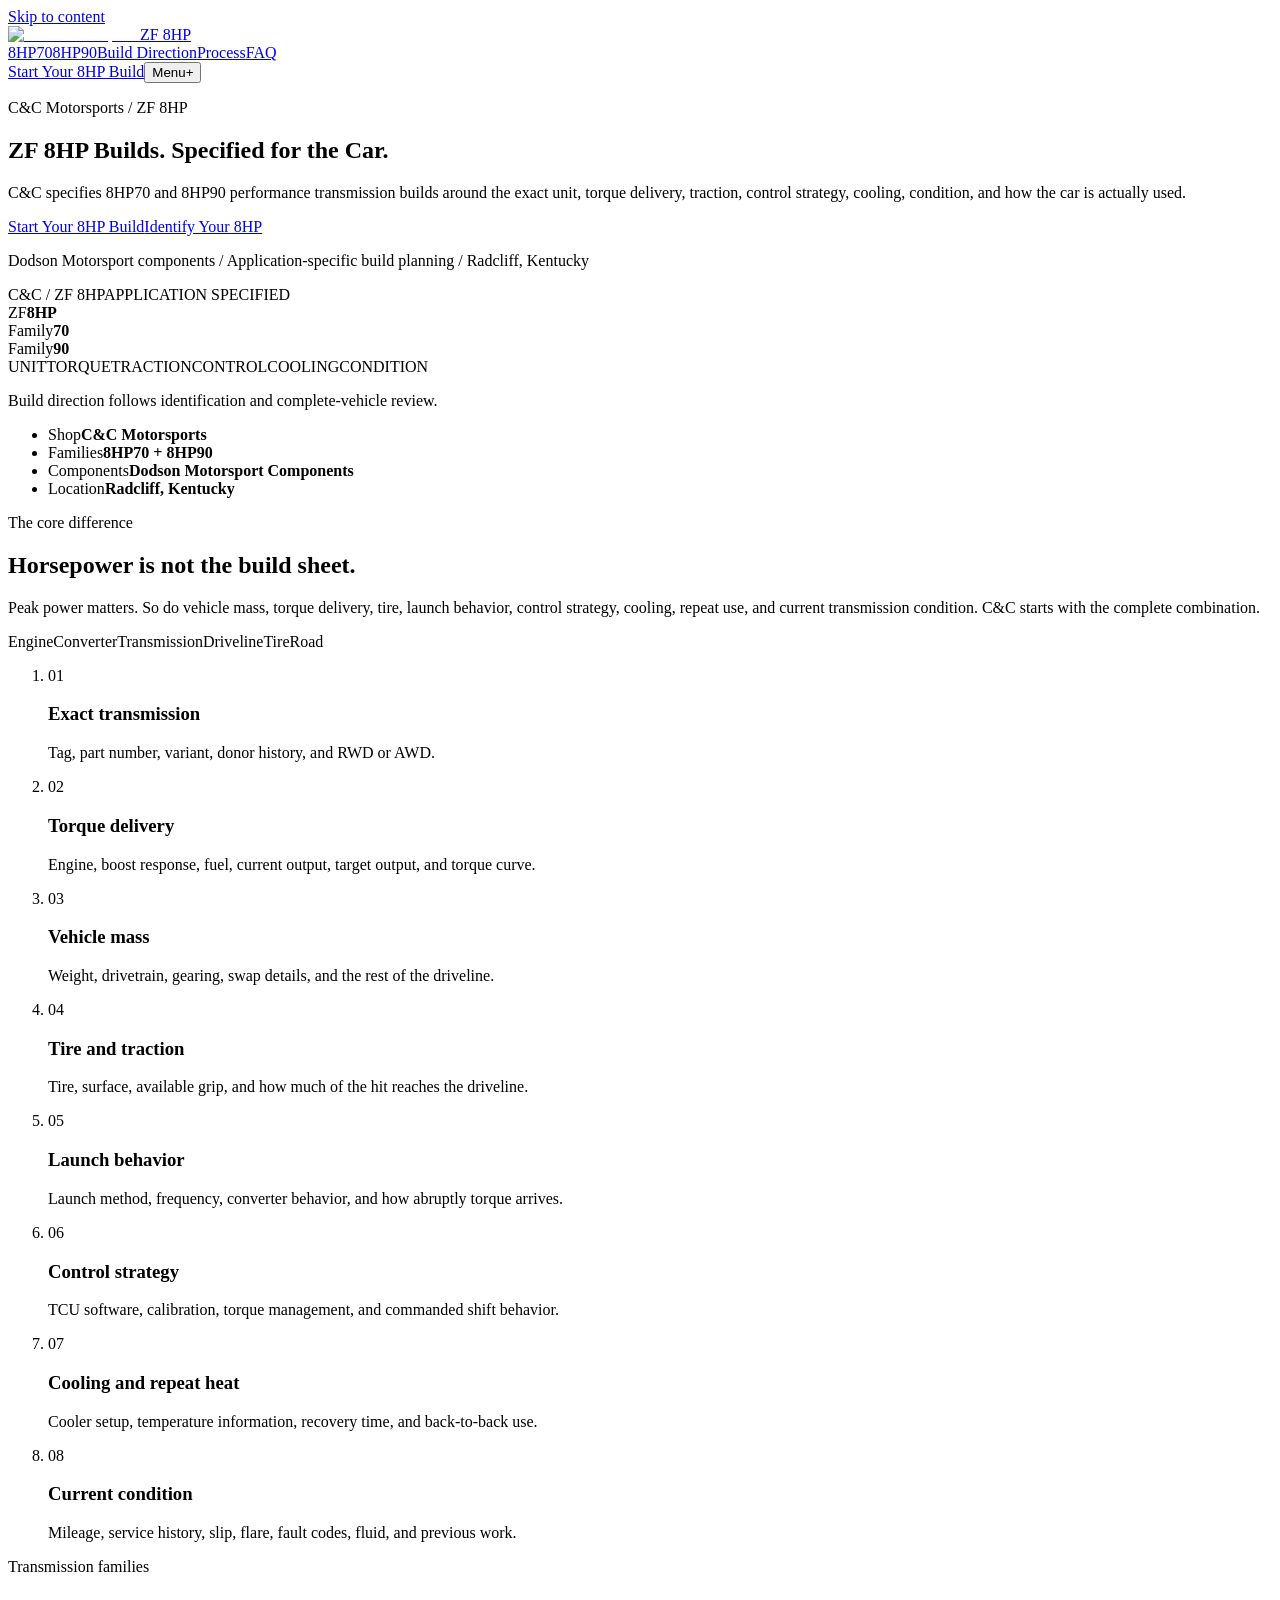
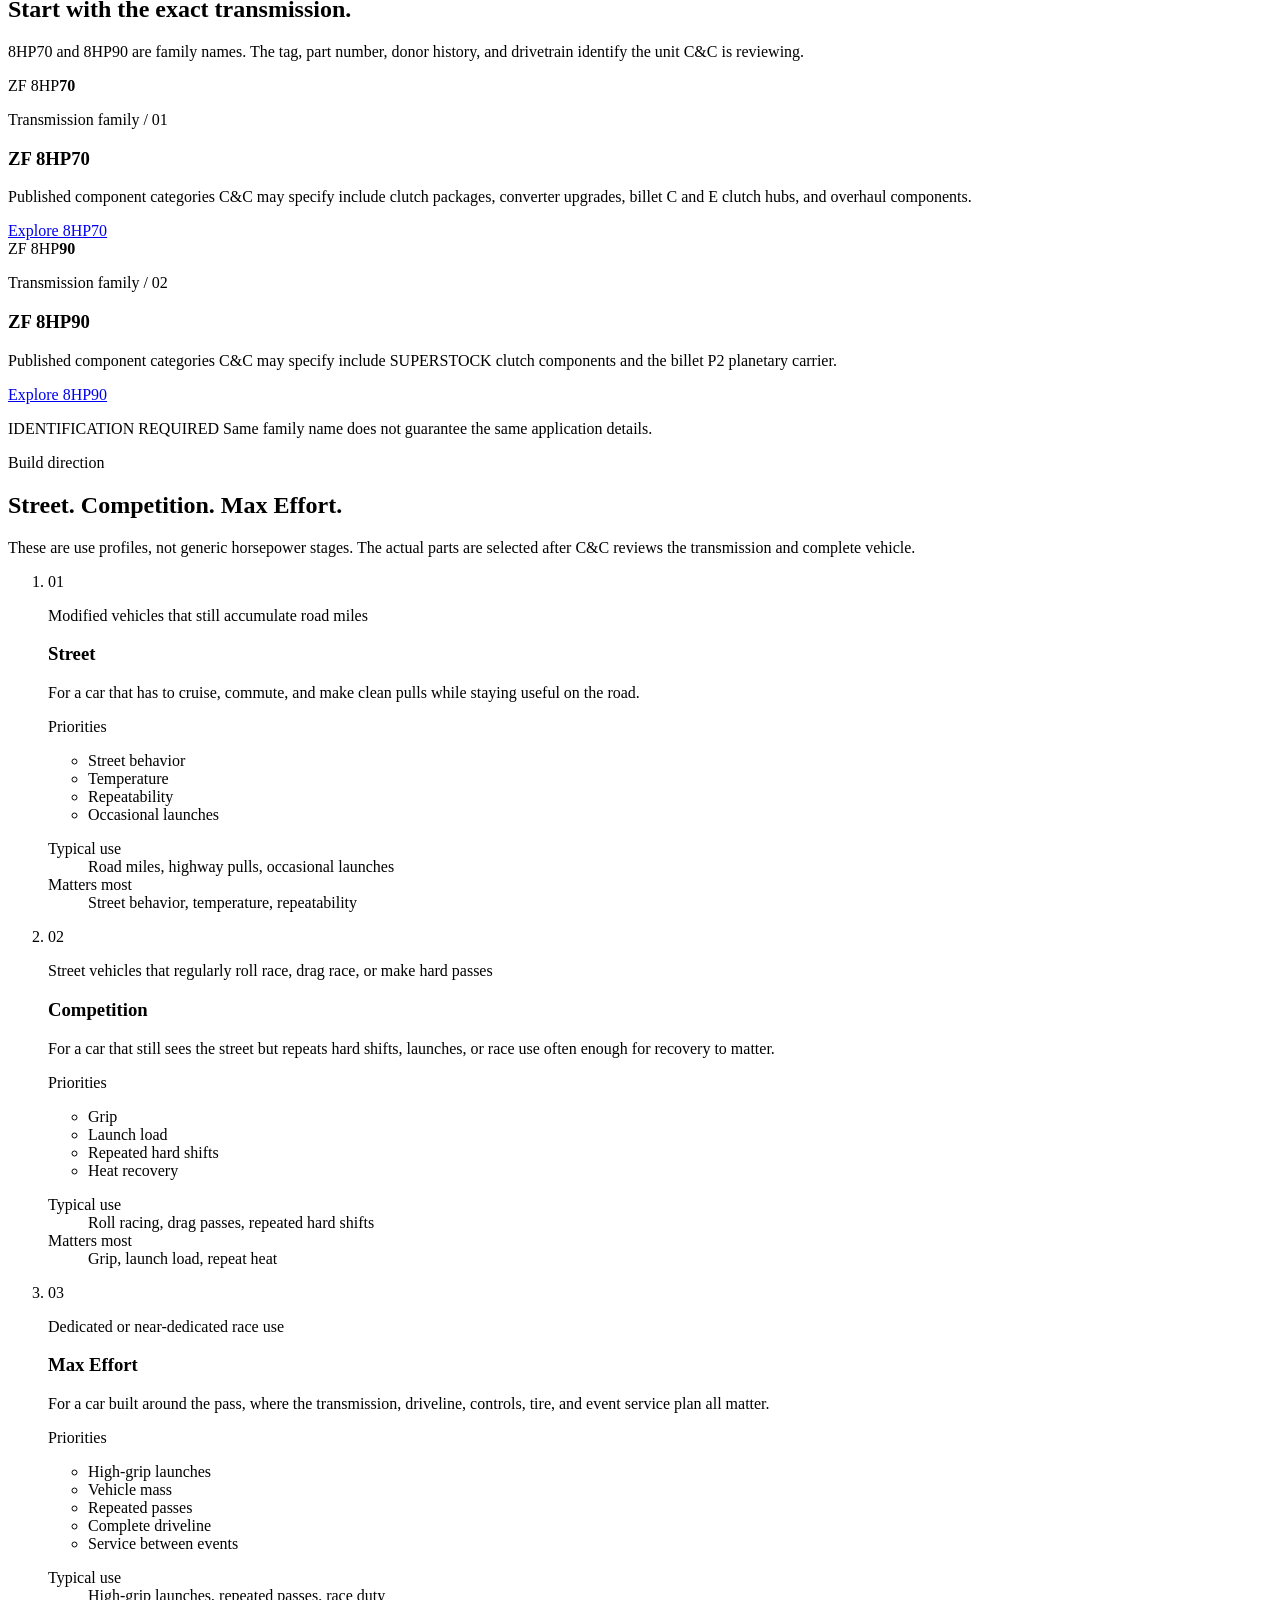
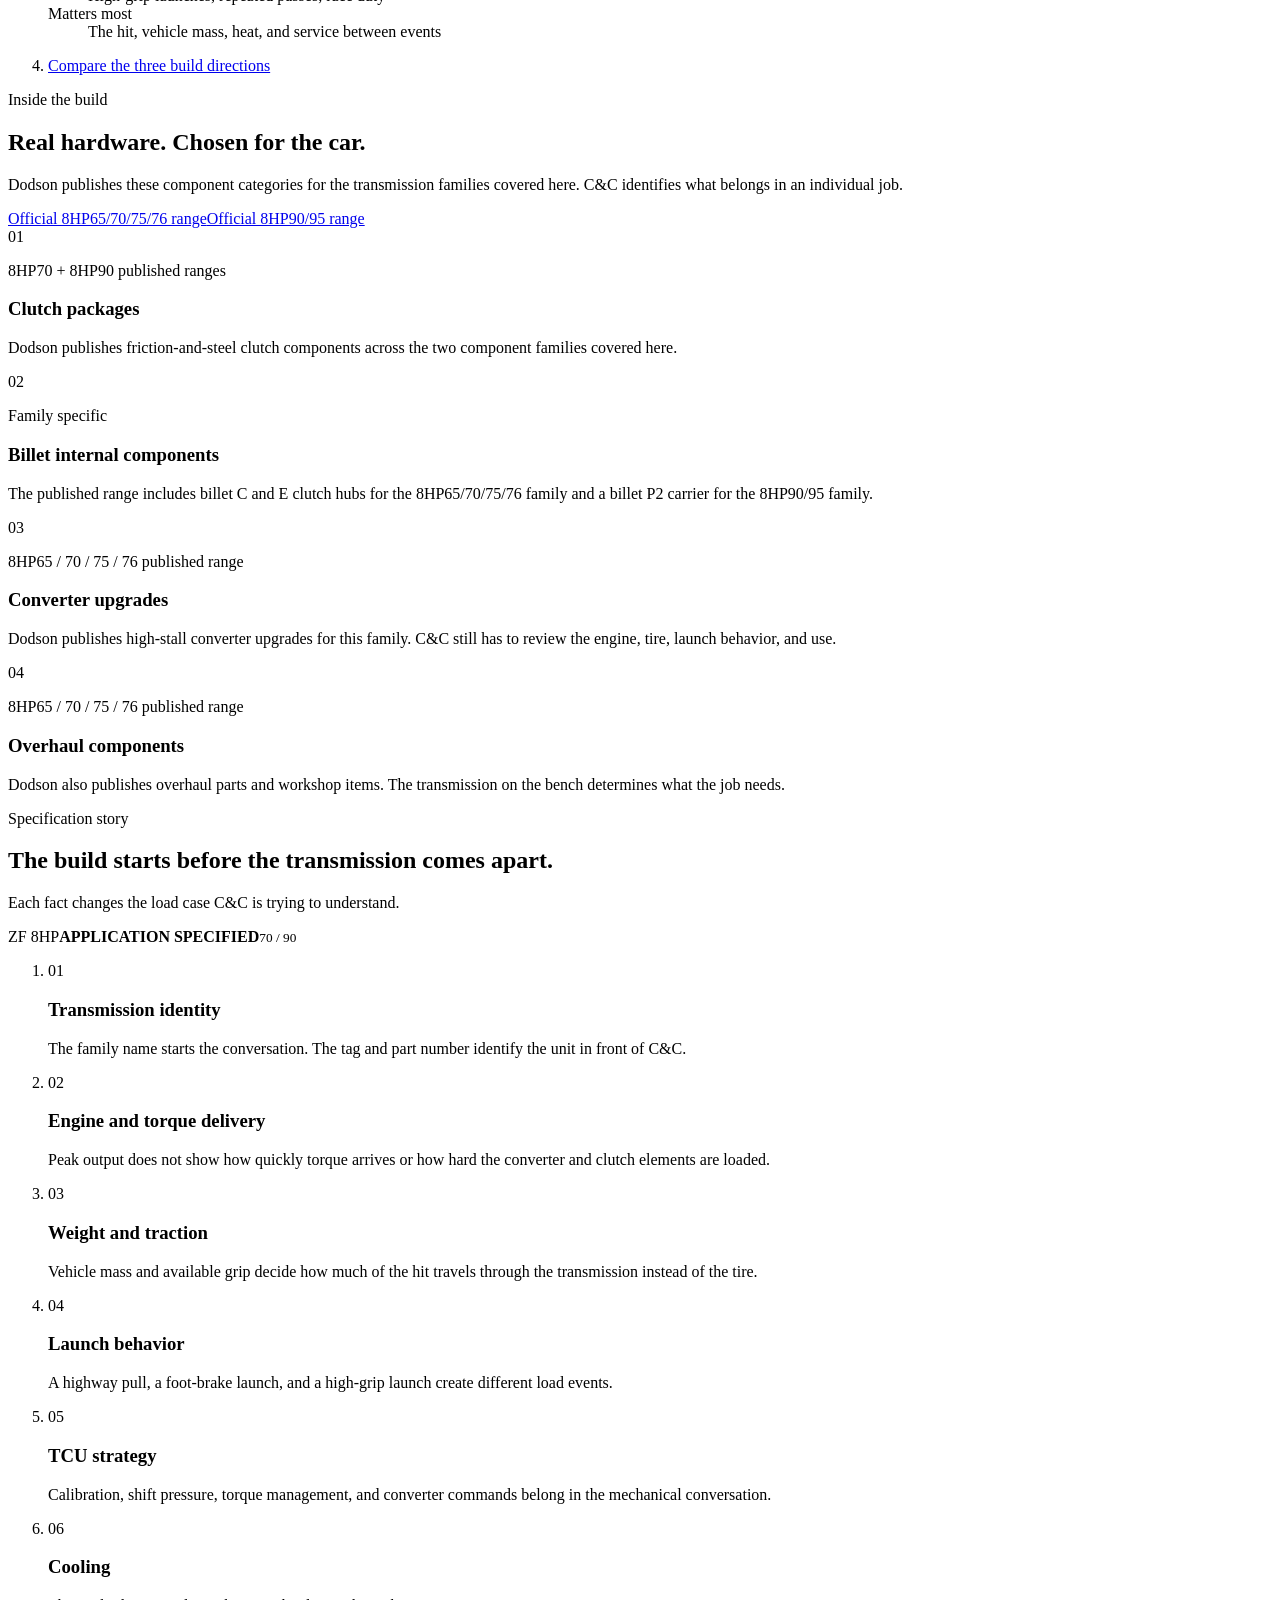
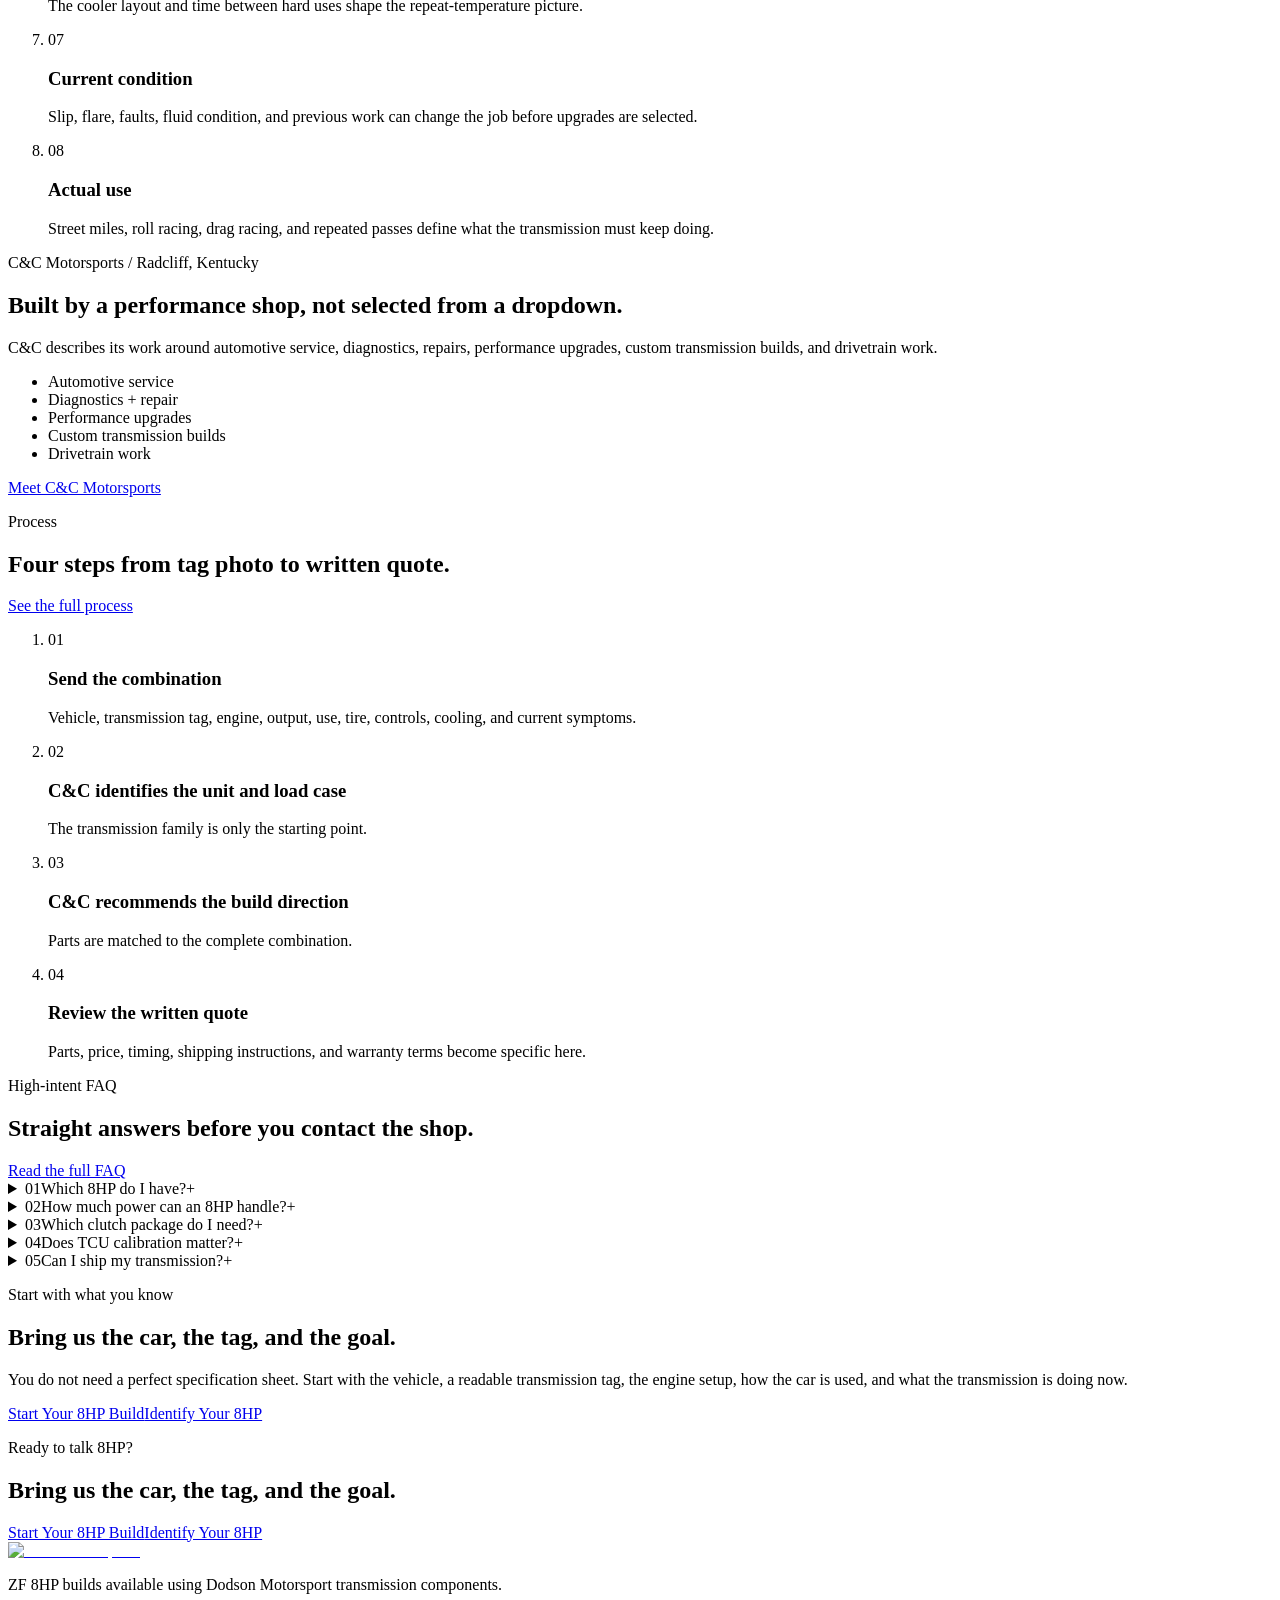
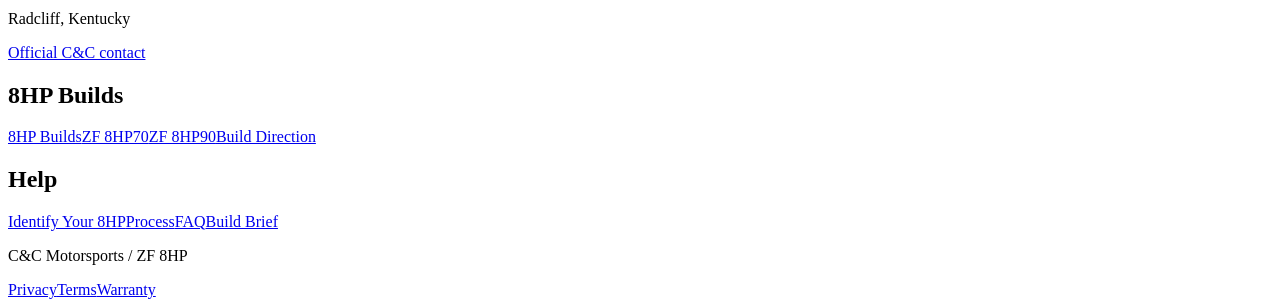
==== commit 0c2bc311: "Publish C&C ZF 8HP full-site redesign" ====
--- a/index.html
+++ b/index.html
@@ -1 +1 @@
-<!DOCTYPE html><html lang="en" class="barlow_445aa489-module__9oz0cG__variable barlowcondensed_20ddbcc4-module__45rlPq__variable"><head><meta charSet="utf-8"/><meta name="viewport" content="width=device-width, initial-scale=1"/><link rel="preload" href="/cc-motorsports-8hp-preview/_next/static/media/barlow_400_latin-s.p.2p4adm_386h58.woff2" as="font" crossorigin="" type="font/woff2"/><link rel="preload" href="/cc-motorsports-8hp-preview/_next/static/media/barlow_500_latin-s.p.0s4utfvp8prsy.woff2" as="font" crossorigin="" type="font/woff2"/><link rel="preload" href="/cc-motorsports-8hp-preview/_next/static/media/barlow_600_latin-s.p.22ggkaf3lyu8c.woff2" as="font" crossorigin="" type="font/woff2"/><link rel="preload" href="/cc-motorsports-8hp-preview/_next/static/media/barlow_700_latin-s.p.2lpos000q_nzo.woff2" as="font" crossorigin="" type="font/woff2"/><link rel="preload" href="/cc-motorsports-8hp-preview/_next/static/media/barlow_condensed_500_latin-s.p.2-6hkzwn24m5-.woff2" as="font" crossorigin="" type="font/woff2"/><link rel="preload" href="/cc-motorsports-8hp-preview/_next/static/media/barlow_condensed_600_latin-s.p.3lj349bs9hfu1.woff2" as="font" crossorigin="" type="font/woff2"/><link rel="preload" href="/cc-motorsports-8hp-preview/_next/static/media/barlow_condensed_700_latin-s.p.0xxdg0o7uh536.woff2" as="font" crossorigin="" type="font/woff2"/><link rel="preload" href="/cc-motorsports-8hp-preview/_next/static/media/barlow_condensed_800_latin-s.p.2oeto2j5aaelm.woff2" as="font" crossorigin="" type="font/woff2"/><link rel="preload" as="image" href="/cc-motorsports-8hp-preview/_next/static/media/cc-motorsports-turbo.3r9al-_d7r26w.png"/><link rel="stylesheet" href="/cc-motorsports-8hp-preview/_next/static/chunks/44uwhki1a60gp.css" data-precedence="next"/><link rel="preload" as="script" fetchPriority="low" href="/cc-motorsports-8hp-preview/_next/static/chunks/3s6nzrbk-8mnv.js"/><script src="/cc-motorsports-8hp-preview/_next/static/chunks/19mx3mg6lkumu.js" async=""></script><script src="/cc-motorsports-8hp-preview/_next/static/chunks/4561u0v7ysn3r.js" async=""></script><script src="/cc-motorsports-8hp-preview/_next/static/chunks/1vsgzqj5sdghk.js" async=""></script><script src="/cc-motorsports-8hp-preview/_next/static/chunks/turbopack-1595zggvkbfnu.js" async=""></script><script src="/cc-motorsports-8hp-preview/_next/static/chunks/3fntmmi971322.js" async="" crossorigin=""></script><script src="/cc-motorsports-8hp-preview/_next/static/chunks/1ttd61g-2pt3-.js" async="" crossorigin=""></script><title>ZF 8HP Performance Transmission Builds</title><meta name="description" content="C&amp;C Motorsports offers ZF 8HP performance transmission builds using Dodson Motorsport components for 8HP70 and 8HP90 families."/><meta name="application-name" content="C&amp;C Motorsports ZF 8HP"/><meta name="robots" content="noindex, nofollow, noarchive, nosnippet"/><meta name="category" content="automotive"/><link rel="canonical" href="https://teesee514.github.io/cc-motorsports-8hp-preview/"/><meta property="og:title" content="ZF 8HP Performance Transmission Builds"/><meta property="og:description" content="C&amp;C Motorsports offers ZF 8HP performance transmission builds using Dodson Motorsport components for 8HP70 and 8HP90 families."/><meta property="og:url" content="https://teesee514.github.io/cc-motorsports-8hp-preview/"/><meta property="og:site_name" content="C&amp;C Motorsports ZF 8HP"/><meta property="og:locale" content="en_US"/><meta property="og:type" content="website"/><meta name="twitter:card" content="summary"/><meta name="twitter:title" content="ZF 8HP Performance Transmission Builds"/><meta name="twitter:description" content="C&amp;C Motorsports offers ZF 8HP performance transmission builds using Dodson Motorsport components for 8HP70 and 8HP90 families."/><meta name="next-size-adjust" content=""/><script src="/cc-motorsports-8hp-preview/_next/static/chunks/0cz1d0mv5g_q7.js" noModule=""></script></head><body><div hidden=""><!--$--><!--/$--></div><a class="skip-link" href="#main-content">Skip to content</a><script type="application/ld+json">{"@context":"https://schema.org","@type":"Organization","@id":"https://teesee514.github.io/cc-motorsports-8hp-preview#organization","name":"C&C Motorsports","url":"https://teesee514.github.io/cc-motorsports-8hp-preview","description":"ZF 8HP builds available using Dodson Motorsport transmission components"}</script><header class="site-header"><div class="container site-header__bar"><a class="brand" aria-label="C&amp;C Motorsports ZF 8HP home" href="/cc-motorsports-8hp-preview/"><img alt="C&amp;C Motorsports" width="215" height="75" decoding="async" data-nimg="1" class="brand__image approved-brand-asset" style="color:transparent" src="/cc-motorsports-8hp-preview/_next/static/media/cc-motorsports-turbo.3r9al-_d7r26w.png"/><span class="brand__program">ZF 8HP</span></a><nav class="desktop-nav" aria-label="Primary navigation"><a class="is-current" aria-current="page" href="/cc-motorsports-8hp-preview/">8HP Builds</a><a href="/cc-motorsports-8hp-preview/8hp70/">8HP70</a><a href="/cc-motorsports-8hp-preview/8hp90/">8HP90</a><a href="/cc-motorsports-8hp-preview/packages/">Build Levels</a><a href="/cc-motorsports-8hp-preview/process/">Process</a><a href="/cc-motorsports-8hp-preview/faq/">FAQ</a></nav><a class="button button--header" href="/cc-motorsports-8hp-preview/build-request/">Start Your Build</a><button class="menu-toggle" type="button" popoverTarget="mobile-menu" aria-label="Menu"><span>Menu</span><span aria-hidden="true">+</span></button></div><nav id="mobile-menu" class="mobile-menu" popover="auto" aria-label="Mobile navigation"><div class="mobile-menu__top"><span>C&amp;C / ZF 8HP</span><button class="mobile-menu__close" type="button" popoverTarget="mobile-menu" popoverTargetAction="hide" aria-label="Close navigation">Close</button></div><div class="mobile-menu__links"><a aria-current="page" href="/cc-motorsports-8hp-preview/"><span>8HP Builds</span><span aria-hidden="true">↗</span></a><a href="/cc-motorsports-8hp-preview/8hp70/"><span>8HP70</span><span aria-hidden="true">↗</span></a><a href="/cc-motorsports-8hp-preview/8hp90/"><span>8HP90</span><span aria-hidden="true">↗</span></a><a href="/cc-motorsports-8hp-preview/packages/"><span>Build Levels</span><span aria-hidden="true">↗</span></a><a href="/cc-motorsports-8hp-preview/process/"><span>Process</span><span aria-hidden="true">↗</span></a><a href="/cc-motorsports-8hp-preview/faq/"><span>FAQ</span><span aria-hidden="true">↗</span></a></div><div class="mobile-menu__actions"><a class="button button--accent" href="/cc-motorsports-8hp-preview/build-request/">Start Your Build</a><a class="button button--ghost" href="https://ccmotorsports.net/contact-us/">Contact C&amp;C</a></div></nav></header><main id="main-content"><script type="application/ld+json">{"@context":"https://schema.org","@type":"Service","@id":"https://teesee514.github.io/cc-motorsports-8hp-preview#zf-8hp-service","name":"ZF 8HP Performance Transmission Builds","serviceType":"Performance transmission builds","provider":{"@id":"https://teesee514.github.io/cc-motorsports-8hp-preview#organization"},"url":"https://teesee514.github.io/cc-motorsports-8hp-preview","description":"ZF 8HP builds available using Dodson Motorsport transmission components."}</script><section class="home-hero"><div class="container home-hero__layout"><div class="home-hero__copy"><p class="hero-overline">C&amp;C Motorsports / Radcliff, Kentucky</p><h1><span>ZF 8HP</span>Performance Transmission Builds</h1><p class="home-hero__lead">Built around your transmission, your car, and how you actually use it.</p><p class="home-hero__body">C&amp;C offers 8HP70 and 8HP90 build paths using Dodson Motorsport transmission components. Start with a readable tag photo and the facts about the car.</p><div class="home-hero__actions"><a class="button button--accent" href="/cc-motorsports-8hp-preview/build-request/">Start Your Build</a><a class="text-link text-link--light" href="#builds">Explore 8HP Builds</a></div></div><aside class="assembly-board" aria-label="ZF 8HP build families and hardware"><div class="assembly-board__mark" aria-hidden="true"><span>ZF</span><strong>8HP</strong></div><div class="assembly-board__families"><a href="/cc-motorsports-8hp-preview/8hp70/"><span>Build family</span><strong>70</strong><small>Explore 8HP70</small></a><a href="/cc-motorsports-8hp-preview/8hp90/"><span>Build family</span><strong>90</strong><small>Explore 8HP90</small></a></div><div class="assembly-board__hardware"><p>Published hardware categories</p><dl><div><dt>Clutch upgrades</dt><dd>Friction and steel packages</dd></div><div><dt>Billet internals</dt><dd>Family-specific hard parts</dd></div><div><dt>Converter</dt><dd>Launch and heat considerations</dd></div><div><dt>Overhaul</dt><dd>Condition-led service parts</dd></div></dl></div></aside></div></section><section class="proof-rail" aria-label="C&amp;C ZF 8HP program facts"><div class="container"><ul><li><span>Shop</span><strong>C&amp;C Motorsports</strong></li><li><span>Build paths</span><strong>8HP70 + 8HP90</strong></li><li><span>Components</span><strong>Dodson Motorsport</strong></li><li><span>Location</span><strong>Radcliff, Kentucky</strong></li></ul></div></section><section class="section build-families" id="builds"><div class="container"><div class="section-heading section-heading--split"><div><p class="section-label">Choose the family</p><h2>Start with the transmission you have.</h2></div><p>The family gets the conversation moving. A tag photo tells C&amp;C which variant is actually in the car or on the bench.</p></div><div class="family-pair"><a class="family-feature family-feature--70" href="/cc-motorsports-8hp-preview/8hp70/"><div class="family-feature__number" aria-hidden="true"><span>8HP</span><strong>70</strong></div><div class="family-feature__copy"><p>ZF 8HP70 family</p><h3>Clutches, converter, billet hubs, and overhaul parts</h3><span>Explore the 8HP70 build path</span></div></a><a class="family-feature family-feature--90" href="/cc-motorsports-8hp-preview/8hp90/"><div class="family-feature__number" aria-hidden="true"><span>8HP</span><strong>90</strong></div><div class="family-feature__copy"><p>ZF 8HP90 family</p><h3>SUPERSTOCK clutches and a billet P2 carrier</h3><span>Explore the 8HP90 build path</span></div></a></div></div></section><section class="section build-levels-home"><div class="container"><div class="section-heading section-heading--split"><div><p class="section-label">Build direction</p><h2>Street. Competition. Max Effort.</h2></div><p>Pick the description that sounds like your car. C&amp;C uses the real combination to settle the parts.</p></div><ol class="build-programs build-programs--compact"><li class="build-program build-program--street"><div class="build-program__number" aria-hidden="true">01</div><div class="build-program__main"><p class="build-program__best">Modified cars that still rack up road miles</p><h3>Street</h3><p>For a car that has to cruise, commute, and make clean pulls without turning every drive into race-car maintenance.</p></div><dl class="build-program__details"><div><dt>Typical use</dt><dd>Daily driving, highway pulls, occasional launches</dd></div><div><dt>Matters most</dt><dd>Street manners, temperature, repeatability</dd></div></dl></li><li class="build-program build-program--competition"><div class="build-program__number" aria-hidden="true">02</div><div class="build-program__main"><p class="build-program__best">Street cars that see regular race use</p><h3>Competition</h3><p>For cars that still see the street but regularly roll race, drag race, or make back-to-back hard passes.</p></div><dl class="build-program__details"><div><dt>Typical use</dt><dd>Roll racing, drag passes, repeated hard shifts</dd></div><div><dt>Matters most</dt><dd>Grip, launch load, repeat heat</dd></div></dl></li><li class="build-program build-program--max-effort"><div class="build-program__number" aria-hidden="true">03</div><div class="build-program__main"><p class="build-program__best">Dedicated or near-dedicated race cars</p><h3>Max Effort</h3><p>For a car built around the pass. The transmission, driveline, controls, tire, and event service plan all matter.</p></div><dl class="build-program__details"><div><dt>Typical use</dt><dd>High-grip launches, repeated passes, race duty</dd></div><div><dt>Matters most</dt><dd>The hit, vehicle mass, heat, service between events</dd></div></dl></li><li class="build-programs__link-row"><a class="text-link" href="/cc-motorsports-8hp-preview/packages/">Compare all three build levels</a></li></ol></div></section><section class="section hardware-section"><div class="container hardware-section__layout"><div class="hardware-section__intro"><p class="section-label">Inside the build</p><h2>Real hardware. Chosen for the car.</h2><p>Dodson publishes these component categories for the transmission families covered here. C&amp;C identifies what belongs in the job.</p><div class="hardware-section__sources"><a href="https://www.dodsonmotorsport.com/platform/8hp76/">Official 8HP65/70/75/76 range</a><a href="https://www.dodsonmotorsport.com/platform/zf-8hp90/">Official 8HP90/95 range</a></div></div><div class="hardware-ledger"><article><span aria-hidden="true">01</span><div><p>8HP70 + 8HP90 ranges</p><h3>Clutch upgrades</h3></div><p>Dodson publishes friction-and-steel clutch packages across both component families covered here.</p></article><article><span aria-hidden="true">02</span><div><p>Family specific</p><h3>Billet internal components</h3></div><p>The published range includes billet C and E clutch hubs for the 8HP70 family and a billet P2 carrier for the 8HP90/95 family.</p></article><article><span aria-hidden="true">03</span><div><p>8HP70 range</p><h3>Torque converter upgrades</h3></div><p>Dodson publishes high-stall converter upgrades for the 8HP65/70/75/76 range. Converter choice affects launch behavior and heat.</p></article><article><span aria-hidden="true">04</span><div><p>8HP70 range</p><h3>Overhaul components</h3></div><p>Dodson also publishes overhaul parts and workshop items. The transmission on the bench determines what the job needs.</p></article></div></div></section><section class="combination-band"><div class="container"><div class="combination-band__heading"><p>What shapes the build</p><h2>Horsepower is one line in the story.</h2></div><ol class="combination-inputs"><li><span>01</span><strong>Transmission</strong><p>Tag, part number, variant, donor history, and RWD or AWD.</p></li><li><span>02</span><strong>Torque</strong><p>Engine, boost setup, fuel, current output, target output, and torque curve.</p></li><li><span>03</span><strong>Vehicle</strong><p>Weight, drivetrain, gearing, swap details, and the rest of the driveline.</p></li><li><span>04</span><strong>Traction</strong><p>Tire, surface, launch method, and how hard the car can hit the transmission.</p></li><li><span>05</span><strong>Use</strong><p>Street miles, roll racing, drag racing, launch frequency, and repeat passes.</p></li><li><span>06</span><strong>Control</strong><p>TCU software, calibration, torque management, converter, and shift behavior.</p></li><li><span>07</span><strong>Condition</strong><p>Mileage, service history, slip, flare, fault codes, fluid, and previous work.</p></li></ol></div></section><section class="section shop-story"><div class="container shop-story__layout"><div class="shop-story__identity"><p class="section-label">C&amp;C Motorsports</p><h2>A performance shop that also builds transmissions.</h2></div><div class="shop-story__copy"><p>C&amp;C is an automotive service and retail performance shop in Radcliff. Its work includes maintenance, diagnostics, repairs, performance upgrades, custom transmission builds, and drivetrain work.</p><a class="text-link text-link--light" href="https://ccmotorsports.net/about-us/">Meet C&amp;C Motorsports</a></div></div></section><section class="section process-home"><div class="container"><div class="section-heading section-heading--split section-heading--light"><div><p class="section-label">How it starts</p><h2>Four clear steps.</h2></div><a class="text-link text-link--light" href="/cc-motorsports-8hp-preview/process/">See the full process</a></div><ol class="process-line"><li><span aria-hidden="true">01</span><h3>Tell C&amp;C about the car</h3><p>Send the year, make, model, engine, drivetrain, current output, target output, tire, and how the car is used.</p></li><li><span aria-hidden="true">02</span><h3>Show the transmission</h3><p>Add a readable tag photo, donor history, mileage, symptoms, fault codes, service history, and any previous work.</p></li><li><span aria-hidden="true">03</span><h3>C&amp;C recommends a direction</h3><p>C&amp;C matches the parts discussion to the transmission, torque delivery, traction, controls, condition, and intended use.</p></li><li><span aria-hidden="true">04</span><h3>Review the quote</h3><p>The written quote is where the parts, price, timing, shipping instructions, and warranty terms become specific to the job.</p></li></ol></div></section><section class="section faq-home"><div class="container faq-home__layout"><div class="section-heading section-heading--sticky"><p class="section-label">Before you contact the shop</p><h2>Straight answers to the common questions.</h2><a class="text-link" href="/cc-motorsports-8hp-preview/faq/">Read the full FAQ</a></div><div class="faq-list"><details class="faq-item"><summary><span class="faq-item__number" aria-hidden="true">01</span><span>What does C&amp;C offer for the ZF 8HP?</span><span class="faq-item__marker" aria-hidden="true">+</span></summary><div class="faq-item__answer"><p>C&amp;C offers ZF 8HP builds using Dodson Motorsport transmission components. The build paths covered here are the 8HP70 and 8HP90 families.</p></div></details><details class="faq-item"><summary><span class="faq-item__number" aria-hidden="true">02</span><span>Which 8HP do I have?</span><span class="faq-item__marker" aria-hidden="true">+</span></summary><div class="faq-item__answer"><p>Send a clear tag photo with the year, make, model, drivetrain, and donor information. The vehicle name by itself may not identify the transmission.</p></div></details><details class="faq-item"><summary><span class="faq-item__number" aria-hidden="true">03</span><span>Can you tell me if my car is a candidate?</span><span class="faq-item__marker" aria-hidden="true">+</span></summary><div class="faq-item__answer"><p>Send the vehicle details and a tag photo. C&amp;C can confirm whether the transmission and the car are a match for the work being discussed.</p></div></details><details class="faq-item"><summary><span class="faq-item__number" aria-hidden="true">04</span><span>How much power can an 8HP handle?</span><span class="faq-item__marker" aria-hidden="true">+</span></summary><div class="faq-item__answer"><p>There is no useful answer from horsepower alone. C&amp;C also needs the torque curve, vehicle weight, tire, launch behavior, calibration, temperature, and intended use.</p></div></details><details class="faq-item"><summary><span class="faq-item__number" aria-hidden="true">05</span><span>Which clutch package do I need?</span><span class="faq-item__marker" aria-hidden="true">+</span></summary><div class="faq-item__answer"><p>Start with the transmission tag and how the car is used. C&amp;C will identify the clutch package and any related parts in the quote.</p></div></details></div></div></section><section class="final-cta"><div class="container final-cta__layout"><div><p class="section-label">Ready to build your 8HP?</p><h2>Send C&amp;C the car, the tag, and the goal.</h2></div><div><p>Start with the vehicle, transmission tag, engine setup, current and target output, intended use, and current transmission condition.</p><a class="button button--accent" href="/cc-motorsports-8hp-preview/build-request/">Start Your Build</a><a class="text-link text-link--light" href="https://ccmotorsports.net/contact-us/">Contact C&amp;C</a></div></div></section><!--$--><!--/$--></main><footer class="site-footer"><div class="container site-footer__lead"><p>Ready to talk 8HP?</p><h2>Bring C&amp;C the car, the tag, and the goal.</h2><div><a class="button button--accent" href="/cc-motorsports-8hp-preview/build-request/">Start Your Build</a><a class="text-link text-link--light" href="https://ccmotorsports.net/contact-us/">Contact C&amp;C</a></div></div><div class="container site-footer__main"><div class="site-footer__brand"><a aria-label="C&amp;C Motorsports ZF 8HP home" href="/cc-motorsports-8hp-preview/"><img alt="C&amp;C Motorsports" loading="lazy" width="215" height="75" decoding="async" data-nimg="1" class="site-footer__logo approved-brand-asset" style="color:transparent" src="/cc-motorsports-8hp-preview/_next/static/media/cc-motorsports-turbo.3r9al-_d7r26w.png"/></a><p>ZF 8HP builds available using Dodson Motorsport transmission components.</p><p class="site-footer__location">Radcliff, Kentucky</p></div><nav class="site-footer__nav" aria-label="Footer navigation"><div><h2>8HP Builds</h2><a href="/cc-motorsports-8hp-preview/">8HP Builds</a><a href="/cc-motorsports-8hp-preview/8hp70/">ZF 8HP70</a><a href="/cc-motorsports-8hp-preview/8hp90/">ZF 8HP90</a><a href="/cc-motorsports-8hp-preview/packages/">Build Levels</a></div><div><h2>Help</h2><a href="/cc-motorsports-8hp-preview/compatibility/">Find Your 8HP</a><a href="/cc-motorsports-8hp-preview/process/">Process</a><a href="/cc-motorsports-8hp-preview/faq/">FAQ</a><a href="/cc-motorsports-8hp-preview/build-request/">Start Your Build</a></div></nav></div><div class="container site-footer__bottom"><p>C&amp;C Motorsports / ZF 8HP</p><div><a href="/cc-motorsports-8hp-preview/privacy/">Privacy</a><a href="/cc-motorsports-8hp-preview/terms/">Terms</a><a href="/cc-motorsports-8hp-preview/warranty/">Warranty</a></div></div></footer><script src="/cc-motorsports-8hp-preview/_next/static/chunks/3s6nzrbk-8mnv.js" id="_R_" async=""></script><script>(self.__next_f=self.__next_f||[]).push([0])</script><script>self.__next_f.push([1,"1:\"$Sreact.fragment\"\n2:I[2971,[\"/cc-motorsports-8hp-preview/_next/static/chunks/3fntmmi971322.js\",\"/cc-motorsports-8hp-preview/_next/static/chunks/1ttd61g-2pt3-.js\"],\"Header\"]\n3:I[39756,[\"/cc-motorsports-8hp-preview/_next/static/chunks/3fntmmi971322.js\",\"/cc-motorsports-8hp-preview/_next/static/chunks/1ttd61g-2pt3-.js\"],\"default\"]\n4:I[37457,[\"/cc-motorsports-8hp-preview/_next/static/chunks/3fntmmi971322.js\",\"/cc-motorsports-8hp-preview/_next/static/chunks/1ttd61g-2pt3-.js\"],\"default\"]\n5:I[22016,[\"/cc-motorsports-8hp-preview/_next/static/chunks/3fntmmi971322.js\",\"/cc-motorsports-8hp-preview/_next/static/chunks/1ttd61g-2pt3-.js\"],\"\"]\n6:I[5500,[\"/cc-motorsports-8hp-preview/_next/static/chunks/3fntmmi971322.js\",\"/cc-motorsports-8hp-preview/_next/static/chunks/1ttd61g-2pt3-.js\"],\"Image\"]\nb:I[68027,[\"/cc-motorsports-8hp-preview/_next/static/chunks/3fntmmi971322.js\",\"/cc-motorsports-8hp-preview/_next/static/chunks/1ttd61g-2pt3-.js\"],\"default\",1]\n:HL[\"/cc-motorsports-8hp-preview/_next/static/chunks/44uwhki1a60gp.css\",\"style\"]\n:HL[\"/cc-motorsports-8hp-preview/_next/static/media/barlow_400_latin-s.p.2p4adm_386h58.woff2\",\"font\",{\"crossOrigin\":\"\",\"type\":\"font/woff2\"}]\n:HL[\"/cc-motorsports-8hp-preview/_next/static/media/barlow_500_latin-s.p.0s4utfvp8prsy.woff2\",\"font\",{\"crossOrigin\":\"\",\"type\":\"font/woff2\"}]\n:HL[\"/cc-motorsports-8hp-preview/_next/static/media/barlow_600_latin-s.p.22ggkaf3lyu8c.woff2\",\"font\",{\"crossOrigin\":\"\",\"type\":\"font/woff2\"}]\n:HL[\"/cc-motorsports-8hp-preview/_next/static/media/barlow_700_latin-s.p.2lpos000q_nzo.woff2\",\"font\",{\"crossOrigin\":\"\",\"type\":\"font/woff2\"}]\n:HL[\"/cc-motorsports-8hp-preview/_next/static/media/barlow_condensed_500_latin-s.p.2-6hkzwn24m5-.woff2\",\"font\",{\"crossOrigin\":\"\",\"type\":\"font/woff2\"}]\n:HL[\"/cc-motorsports-8hp-preview/_next/static/media/barlow_condensed_600_latin-s.p.3lj349bs9hfu1.woff2\",\"font\",{\"crossOrigin\":\"\",\"type\":\"font/woff2\"}]\n:HL[\"/cc-motorsports-8hp-preview/_next/static/media/barlow_condensed_700_latin-s.p.0xxdg0o7uh536.woff2\",\"font\",{\"crossOrigin\":\"\",\"type\":\"font/woff2\"}]\n:HL[\"/cc-motorsports-8hp-preview/_next/static/media/barlow_condensed_800_latin-s.p.2oeto2j5aaelm.woff2\",\"font\",{\"crossOrigin\":\"\",\"type\":\"font/woff2\"}]\n0:{\"P\":null,\"c\":[\"\",\"\"],\"q\":\"\",\"i\":false,\"f\":[[[\"\",{\"children\":[\"__PAGE__\",{},\"$undefined\",\"$undefined\",4608]},\"$undefined\",\"$undefined\",4624],[[\"$\",\"$1\",\"c\",{\"children\":[[[\"$\",\"link\",\"0\",{\"rel\":\"stylesheet\",\"href\":\"/cc-motorsports-8hp-preview/_next/static/chunks/44uwhki1a60gp.css\",\"precedence\":\"next\",\"crossOrigin\":\"$undefined\",\"nonce\":\"$undefined\"}],[\"$\",\"script\",\"script-0\",{\"src\":\"/cc-motorsports-8hp-preview/_next/static/chunks/3fntmmi971322.js\",\"async\":true,\"nonce\":\"$undefined\"}],[\"$\",\"script\",\"script-1\",{\"src\":\"/cc-motorsports-8hp-preview/_next/static/chunks/1ttd61g-2pt3-.js\",\"async\":true,\"nonce\":\"$undefined\"}]],[\"$\",\"html\",null,{\"lang\":\"en\",\"className\":\"barlow_445aa489-module__9oz0cG__variable barlowcondensed_20ddbcc4-module__45rlPq__variable\",\"children\":[\"$\",\"body\",null,{\"children\":[[\"$\",\"a\",null,{\"className\":\"skip-link\",\"href\":\"#main-content\",\"children\":\"Skip to content\"}],[\"$\",\"script\",null,{\"type\":\"application/ld+json\",\"dangerouslySetInnerHTML\":{\"__html\":\"{\\\"@context\\\":\\\"https://schema.org\\\",\\\"@type\\\":\\\"Organization\\\",\\\"@id\\\":\\\"https://teesee514.github.io/cc-motorsports-8hp-preview#organization\\\",\\\"name\\\":\\\"C\u0026C Motorsports\\\",\\\"url\\\":\\\"https://teesee514.github.io/cc-motorsports-8hp-preview\\\",\\\"description\\\":\\\"ZF 8HP builds available using Dodson Motorsport transmission components\\\"}\"}}],[\"$\",\"$L2\",null,{}],[\"$\",\"main\",null,{\"id\":\"main-content\",\"children\":[\"$\",\"$L3\",null,{\"parallelRouterKey\":\"children\",\"error\":\"$undefined\",\"errorStyles\":\"$undefined\",\"errorScripts\":\"$undefined\",\"template\":[\"$\",\"$L4\",null,{}],\"templateStyles\":\"$undefined\",\"templateScripts\":\"$undefined\",\"notFound\":[[\"$\",\"section\",null,{\"className\":\"not-found\",\"children\":[\"$\",\"div\",null,{\"className\":\"container not-found__layout\",\"children\":[[\"$\",\"p\",null,{\"className\":\"not-found__code\",\"children\":\"404\"}],[\"$\",\"p\",null,{\"className\":\"section-label\",\"children\":\"Wrong turn\"}],[\"$\",\"h1\",null,{\"children\":\"This page is off the lift.\"}],[\"$\",\"p\",null,{\"children\":\"Head back to the 8HP builds or start with your transmission tag.\"}],[\"$\",\"div\",null,{\"children\":[[\"$\",\"$L5\",null,{\"className\":\"button button--accent\",\"href\":\"/\",\"children\":\"Explore 8HP Builds\"}],[\"$\",\"$L5\",null,{\"className\":\"text-link text-link--light\",\"href\":\"/compatibility\",\"children\":\"Find Your 8HP\"}]]}]]}]}],[]],\"forbidden\":\"$undefined\",\"unauthorized\":\"$undefined\"}]}],[\"$\",\"footer\",null,{\"className\":\"site-footer\",\"children\":[[\"$\",\"div\",null,{\"className\":\"container site-footer__lead\",\"children\":[[\"$\",\"p\",null,{\"children\":\"Ready to talk 8HP?\"}],[\"$\",\"h2\",null,{\"children\":\"Bring C\u0026C the car, the tag, and the goal.\"}],[\"$\",\"div\",null,{\"children\":[[\"$\",\"$L5\",null,{\"className\":\"button button--accent\",\"href\":\"/build-request\",\"children\":\"Start Your Build\"}],[\"$\",\"a\",null,{\"className\":\"text-link text-link--light\",\"href\":\"https://ccmotorsports.net/contact-us/\",\"children\":\"Contact C\u0026C\"}]]}]]}],[\"$\",\"div\",null,{\"className\":\"container site-footer__main\",\"children\":[[\"$\",\"div\",null,{\"className\":\"site-footer__brand\",\"children\":[[\"$\",\"$L5\",null,{\"href\":\"/\",\"aria-label\":\"C\u0026C Motorsports ZF 8HP home\",\"children\":[\"$\",\"$L6\",null,{\"alt\":\"C\u0026C Motorsports\",\"className\":\"site-footer__logo approved-brand-asset\",\"unoptimized\":true,\"sizes\":\"170px\",\"src\":{\"src\":\"/cc-motorsports-8hp-preview/_next/static/media/cc-motorsports-turbo.3r9al-_d7r26w.png\",\"width\":215,\"height\":75,\"blurWidth\":8,\"blurHeight\":3,\"blurDataURL\":\"[data-uri]\"}}]}],[\"$\",\"p\",null,{\"children\":\"ZF 8HP builds available using Dodson Motorsport transmission components.\"}],[\"$\",\"p\",null,{\"className\":\"site-footer__location\",\"children\":\"Radcliff, Kentucky\"}]]}],[\"$\",\"nav\",null,{\"className\":\"site-footer__nav\",\"aria-label\":\"Footer navigation\",\"children\":[[\"$\",\"div\",null,{\"children\":[[\"$\",\"h2\",null,{\"children\":\"8HP Builds\"}],[[\"$\",\"$L5\",\"/\",{\"href\":\"/\",\"children\":\"8HP Builds\"}],[\"$\",\"$L5\",\"/8hp70\",{\"href\":\"/8hp70\",\"children\":\"ZF 8HP70\"}],[\"$\",\"$L5\",\"/8hp90\",{\"href\":\"/8hp90\",\"children\":\"ZF 8HP90\"}],[\"$\",\"$L5\",\"/packages\",{\"href\":\"/packages\",\"children\":\"Build Levels\"}]]]}],[\"$\",\"div\",null,{\"children\":[[\"$\",\"h2\",null,{\"children\":\"Help\"}],[[\"$\",\"$L5\",\"/compatibility\",{\"href\":\"/compatibility\",\"children\":\"Find Your 8HP\"}],[\"$\",\"$L5\",\"/process\",{\"href\":\"/process\",\"children\":\"Process\"}],[\"$\",\"$L5\",\"/faq\",{\"href\":\"/faq\",\"children\":\"FAQ\"}],[\"$\",\"$L5\",\"/build-request\",{\"href\":\"/build-request\",\"children\":\"Start Your Build\"}]]]}]]}]]}],[\"$\",\"div\",null,{\"className\":\"container site-footer__bottom\",\"children\":[\"$L7\",\"$L8\"]}]]}]]}]}]]}],{\"children\":[\"$L9\",{},null,false,null]},null,false,null],\"$La\",false]],\"m\":\"$undefined\",\"G\":[\"$b\",[\"$Lc\"]],\"S\":true,\"h\":null,\"r\":\"$undefined\",\"s\":\"$undefined\",\"a\":\"$undefined\",\"l\":\"$undefined\",\"p\":\"$undefined\",\"d\":\"$undefined\",\"b\":\"A_ks0wIN87xP09rJqhphf\"}\n19:I[97367,[\"/cc-motorsports-8hp-preview/_next/static/chunks/3fntmmi971322.js\",\"/cc-motorsports-8hp-preview/_next/static/chunks/1ttd61g-2pt3-.js\"],\"ViewportBoundary\"]\n1b:I[97367,[\"/cc-motorsports-8hp-preview/_next/static/chunks/3fntmmi971322.js\",\"/cc-motorsports-8hp-preview/_next/static/chunks/1ttd61g-2pt3-.js\"],\"MetadataBoundary\"]\n1c:\"$Sreact.suspense\"\n7:[\"$\",\"p\",null,{\"children\":\"C\u0026C Motorsports / ZF 8HP\"}]\n8:[\"$\",\"div\",null,{\"children\":[[\"$\",\"$L5\",null,{\"href\":\"/privacy\",\"children\":\"Privacy\"}],[\"$\",\"$L5\",null,{\"href\":\"/terms\",\"children\":\"Terms\"}],[\"$\",\"$L5\",null,{\"href\":\"/warranty\",\"children\":\"Warranty\"}]]}]\n9:[\"$\",\"$1\",\"c\",{\"children\":[[[\"$\",\"script\",null,{\"type\":\"application/ld+json\",\"dangerouslySetInnerHTML\":{\"__html\":\"{\\\"@context\\\":\\\"https://schema.org\\\",\\\"@type\\\":\\\"Service\\\",\\\"@id\\\":\\\"https://teesee514.github.io/cc-motorsports-8hp-preview#zf-8hp-service\\\",\\\"name\\\":\\\"ZF 8HP Performance Transmission Builds\\\",\\\"serviceType\\\":\\\"Performance transmission builds\\\",\\\"provider\\\":{\\\"@id\\\":\\\"https://teesee514.github.io/cc-motorsports-8hp-preview#organization\\\"},\\\"url\\\":\\\"https://teesee514.github.io/cc-motorsports-8hp-preview\\\",\\\"description\\\":\\\"ZF 8HP builds available using Dodson Motorsport transmission components.\\\"}\"}}],[\"$\",\"section\",null,{\"className\":\"home-hero\",\"children\":[\"$\",\"div\",null,{\"className\":\"container home-hero__layout\",\"children\":[[\"$\",\"div\",null,{\"className\":\"home-hero__copy\",\"children\":[[\"$\",\"p\",null,{\"className\":\"hero-overline\",\"children\":\"C\u0026C Motorsports / Radcliff, Kentucky\"}],[\"$\",\"h1\",null,{\"children\":[[\"$\",\"span\",null,{\"children\":\"ZF 8HP\"}],\"Performance Transmission Builds\"]}],[\"$\",\"p\",null,{\"className\":\"home-hero__lead\",\"children\":\"Built around your transmission, your car, and how you actually use it.\"}],[\"$\",\"p\",null,{\"className\":\"home-hero__body\",\"children\":\"C\u0026C offers 8HP70 and 8HP90 build paths using Dodson Motorsport transmission components. Start with a readable tag photo and the facts about the car.\"}],[\"$\",\"div\",null,{\"className\":\"home-hero__actions\",\"children\":[[\"$\",\"$L5\",null,{\"className\":\"button button--accent\",\"href\":\"/build-request\",\"children\":\"Start Your Build\"}],[\"$\",\"a\",null,{\"className\":\"text-link text-link--light\",\"href\":\"#builds\",\"children\":\"Explore 8HP Builds\"}]]}]]}],[\"$\",\"aside\",null,{\"className\":\"assembly-board\",\"aria-label\":\"ZF 8HP build families and hardware\",\"children\":[[\"$\",\"div\",null,{\"className\":\"assembly-board__mark\",\"aria-hidden\":\"true\",\"children\":[[\"$\",\"span\",null,{\"children\":\"ZF\"}],[\"$\",\"strong\",null,{\"children\":\"8HP\"}]]}],[\"$\",\"div\",null,{\"className\":\"assembly-board__families\",\"children\":[[\"$\",\"$L5\",null,{\"href\":\"/8hp70\",\"children\":[[\"$\",\"span\",null,{\"children\":\"Build family\"}],[\"$\",\"strong\",null,{\"children\":\"70\"}],[\"$\",\"small\",null,{\"children\":\"Explore 8HP70\"}]]}],[\"$\",\"$L5\",null,{\"href\":\"/8hp90\",\"children\":[[\"$\",\"span\",null,{\"children\":\"Build family\"}],[\"$\",\"strong\",null,{\"children\":\"90\"}],[\"$\",\"small\",null,{\"children\":\"Explore 8HP90\"}]]}]]}],[\"$\",\"div\",null,{\"className\":\"assembly-board__hardware\",\"children\":[[\"$\",\"p\",null,{\"children\":\"Published hardware categories\"}],[\"$\",\"dl\",null,{\"children\":[[\"$\",\"div\",\"Clutch upgrades\",{\"children\":[[\"$\",\"dt\",null,{\"children\":\"Clutch upgrades\"}],[\"$\",\"dd\",null,{\"children\":\"Friction and steel packages\"}]]}],[\"$\",\"div\",\"Billet internals\",{\"children\":[[\"$\",\"dt\",null,{\"children\":\"Billet internals\"}],[\"$\",\"dd\",null,{\"children\":\"Family-specific hard parts\"}]]}],[\"$\",\"div\",\"Converter\",{\"children\":[[\"$\",\"dt\",null,{\"children\":\"Converter\"}],[\"$\",\"dd\",null,{\"children\":\"Launch and heat considerations\"}]]}],[\"$\",\"div\",\"Overhaul\",{\"children\":[[\"$\",\"dt\",null,{\"children\":\"Overhaul\"}],[\"$\",\"dd\",null,{\"children\":\"Condition-led service parts\"}]]}]]}]]}]]}]]}]}],[\"$\",\"section\",null,{\"className\":\"proof-rail\",\"aria-label\":\"C\u0026C ZF 8HP program facts\",\"children\":[\"$\",\"div\",null,{\"className\":\"container\",\"children\":[\"$\",\"ul\",null,{\"children\":[[\"$\",\"li\",null,{\"children\":[[\"$\",\"span\",null,{\"children\":\"Shop\"}],[\"$\",\"strong\",null,{\"children\":\"C\u0026C Motorsports\"}]]}],[\"$\",\"li\",null,{\"children\":[[\"$\",\"span\",null,{\"children\":\"Build paths\"}],[\"$\",\"strong\",null,{\"children\":\"8HP70 + 8HP90\"}]]}],[\"$\",\"li\",null,{\"children\":[[\"$\",\"span\",null,{\"children\":\"Components\"}],[\"$\",\"strong\",null,{\"children\":\"Dodson Motorsport\"}]]}],[\"$\",\"li\",null,{\"children\":[[\"$\",\"span\",null,{\"children\":\"Location\"}],[\"$\",\"strong\",null,{\"children\":\"Radcliff, Kentucky\"}]]}]]}]}]}],[\"$\",\"section\",null,{\"className\":\"section build-families\",\"id\":\"builds\",\"children\":[\"$\",\"div\",null,{\"className\":\"container\",\"children\":[[\"$\",\"div\",null,{\"className\":\"section-heading section-heading--split\",\"children\":[[\"$\",\"div\",null,{\"children\":[[\"$\",\"p\",null,{\"className\":\"section-label\",\"children\":\"Choose the family\"}],[\"$\",\"h2\",null,{\"children\":\"Start with the transmission you have.\"}]]}],[\"$\",\"p\",null,{\"children\":\"The family gets the conversation moving. A tag photo tells C\u0026C which variant is actually in the car or on the bench.\"}]]}],[\"$\",\"div\",null,{\"className\":\"family-pair\",\"children\":[[\"$\",\"$L5\",null,{\"className\":\"family-feature family-feature--70\",\"href\":\"/8hp70\",\"children\":[[\"$\",\"div\",null,{\"className\":\"family-feature__number\",\"aria-hidden\":\"true\",\"children\":[\"$Ld\",\"$Le\"]}],\"$Lf\"]}],\"$L10\"]}]]}]}],\"$L11\",\"$L12\",\"$L13\",\"$L14\",\"$L15\",\"$L16\",\"$L17\"],null,\"$L18\"]}]\na:[\"$\",\"$1\",\"h\",{\"children\":[null,[\"$\",\"$L19\",null,{\"children\":\"$L1a\"}],[\"$\",\"div\",null,{\"hidden\":true,\"children\":[\"$\",\"$L1b\",null,{\"children\":[\"$\",\"$1c\",null,{\"name\":\"Next.Metadata\",\"children\":\"$L1d\"}]}]}],[\"$\",\"meta\",null,{\"name\":\"next-size-adjust\",\"content\":\"\"}]]}]\nc:[\"$\",\"link\",\"0\",{\"rel\":\"stylesheet\",\"href\":\"/cc-motorsports-8hp-preview/_next/static/chunks/44uwhki1a60gp.css\",\"precedence\":\"next\",\"crossOrigin\":\"$undefined\",\"nonce\":\"$undefined\"}]\n1e:I[97367,[\"/cc-motorsports-8hp-preview/_next/static/chunks/3fntmmi971322.js\",\"/cc-motorsports-8hp-preview/_next/static/chunks/1ttd61g-2pt3-.js\"],\"OutletBoundary\"]\nd:[\"$\",\"span\",null,{\"children\":\"8HP\"}]\ne:[\"$\",\"strong\",null,{\"children\":\"70\"}]\nf:[\"$\",\"div\",null,{\"className\":\"family-feature__copy\",\"children\":[[\"$\",\"p\",null,{\"children\":\"ZF 8HP70 family\"}],[\"$\",\"h3\",null,{\"children\":\"Clutches, converter, billet hubs, and overhaul parts\"}],[\"$\",\"span\",null,{\"children\":\"Explore the 8HP70 build path\"}]]}]\n10:[\"$\",\"$L5\",null,{\"className\":\"family-feature family-feature--90\",\"href\":\"/8hp90\",\"children\":[[\"$\",\"div\",null,{\"className\":\"family-feature__number\",\"aria-hidden\":\"true\",\"children\":[[\"$\",\"span\",null,{\"children\":\"8HP\"}],[\"$\",\"strong\",null,{\"children\":\"90\"}]]}],[\"$\",\"div\",null,{\"className\":\"family-feature__copy\",\"children\":[[\"$\",\"p\",null,{\"children\":\"ZF 8HP90 family\"}],[\"$\",\"h3\",null,{\"children\":\"SUPERSTOCK clutches and a billet P2 carrier\"}],[\"$\",\"span\",null,{\"children\":\"Explore the 8HP90 build path\"}]]}]]}]\n11:[\"$\",\"section\",null,{\"className\":\"section build-levels-home\",\"children\":[\"$\",\"div\",null,{\"className\":\"container\",\"children\":[[\"$\",\"div\",null,{\"className\":\"section-heading section-heading--split\",\"children\":[[\"$\",\"div\",null,{\"children\":[[\"$\",\"p\",null,{\"className\":\"section-label\",\"children\":\"Build direction\"}],[\"$\",\"h2\",null,{\"children\":\"Street. Competition. Max Effort.\"}]]}],[\"$\",\"p\",null,{\"children\":\"Pick the description that sounds like your car. C\u0026C uses the real combination to settle the parts.\"}]]}],[\"$\",\"ol\",null,{\"className\":\"build-programs build-programs--compact\",\"children\":[[[\"$\",\"li\",\"street\",{\"className\":\"build-program build-program--street\",\"children\":[[\"$\",\"div\",null,{\"className\":\"build-program__number\",\"aria-hidden\":\"true\",\"children\":\"01\"}],[\"$\",\"div\",null,{\"className\":\"build-program__main\",\"children\":[[\"$\",\"p\",null,{\"className\":\"build-program__best\",\"children\":\"Modified cars that still rack up road miles\"}],[\"$\",\"h3\",null,{\"children\":\"Street\"}],[\"$\",\"p\",null,{\"children\":\"For a car that has to cruise, commute, and make clean pulls without turning every drive into race-car maintenance.\"}]]}],[\"$\",\"dl\",null,{\"className\":\"build-program__details\",\"children\":[[\"$\",\"div\",null,{\"children\":[[\"$\",\"dt\",null,{\"children\":\"Typical use\"}],[\"$\",\"dd\",null,{\"children\":\"Daily driving, highway pulls, occasional launches\"}]]}],[\"$\",\"div\",null,{\"children\":[[\"$\",\"dt\",null,{\"children\":\"Matters most\"}],[\"$\",\"dd\",null,{\"children\":\"Street manners, temperature, repeatability\"}]]}],null]}]]}],[\"$\",\"li\",\"competition\",{\"className\":\"build-program build-program--competition\",\"children\":[[\"$\",\"div\",null,{\"className\":\"build-program__number\",\"aria-hidden\":\"true\",\"children\":\"02\"}],[\"$\",\"div\",null,{\"className\":\"build-program__main\",\"children\":[[\"$\",\"p\",null,{\"className\":\"build-program__best\",\"children\":\"Street cars that see regular race use\"}],[\"$\",\"h3\",null,{\"children\":\"Competition\"}],[\"$\",\"p\",null,{\"children\":\"For cars that still see the street but regularly roll race, drag race, or make back-to-back hard passes.\"}]]}],[\"$\",\"dl\",null,{\"className\":\"build-program__details\",\"children\":[[\"$\",\"div\",null,{\"children\":[[\"$\",\"dt\",null,{\"children\":\"Typical use\"}],[\"$\",\"dd\",null,{\"children\":\"Roll racing, drag passes, repeated hard shifts\"}]]}],[\"$\",\"div\",null,{\"children\":[[\"$\",\"dt\",null,{\"children\":\"Matters most\"}],[\"$\",\"dd\",null,{\"children\":\"Grip, launch load, repeat heat\"}]]}],null]}]]}],[\"$\",\"li\",\"max-effort\",{\"className\":\"build-program build-program--max-effort\",\"children\":[[\"$\",\"div\",null,{\"className\":\"build-program__number\",\"aria-hidden\":\"true\",\"children\":\"03\"}],[\"$\",\"div\",null,{\"className\":\"build-program__main\",\"children\":[[\"$\",\"p\",null,{\"className\":\"build-program__best\",\"children\":\"Dedicated or near-dedicated race cars\"}],[\"$\",\"h3\",null,{\"children\":\"Max Effort\"}],[\"$\",\"p\",null,{\"children\":\"For a car built around the pass. The transmission, driveline, controls, tire, and event service plan all matter.\"}]]}],[\"$\",\"dl\",null,{\"className\":\"build-program__details\",\"children\":[[\"$\",\"div\",null,{\"children\":[[\"$\",\"dt\",null,{\"children\":\"Typical use\"}],[\"$\",\"dd\",null,{\"children\":\"High-grip launches, repeated passes, race duty\"}]]}],[\"$\",\"div\",null,{\"children\":[[\"$\",\"dt\",null,{\"children\":\"Matters most\"}],[\"$\",\"dd\",null,{\"children\":\"The hit, vehicle mass, heat, service between events\"}]]}],null]}]]}]],[\"$\",\"li\",null,{\"className\":\"build-programs__link-row\",\"children\":[\"$\",\"$L5\",null,{\"className\":\"text-link\",\"href\":\"/packages\",\"children\":\"Compare all three build levels\"}]}]]}]]}]}]\n12:[\"$\",\"section\",null,{\"className\":\"section hardware-section\",\"children\":[\"$\",\"div\",null,{\"className\":\"container hardware-section__layout\",\"children\":[[\"$\",\"div\",null,{\"className\":\"hardware-section__intro\",\"children\":[[\"$\",\"p\",null,{\"className\":\"section-label\",\"children\":\"Inside the build\"}],[\"$\",\"h2\",null,{\"children\":\"Real hardware. Chosen for the car.\"}],[\"$\",\"p\",null,{\"children\":\"Dodson publishes these component categories for the transmission families covered here. C\u0026C identifies what belongs in the job.\"}],[\"$\",\"div\",null,{\"className\":\"hardware-section__sources\",\"children\":[[\"$\",\"a\",null,{\"href\":\"https://www.dodsonmotorsport.com/platform/8hp76/\",\"children\":\"Official 8HP65/70/75/76 range\"}],[\"$\",\"a\",null,{\"href\":\"https://www.dodsonmotorsport.com/platform/zf-8hp90/\",\"children\":\"Official 8HP90/95 range\"}]]}]]}],[\"$\",\"div\",null,{\"className\":\"hardware-ledger\",\"children\":[[\"$\",\"article\",\"Clutch upgrades\",{\"children\":[[\"$\",\"span\",null,{\"aria-hidden\":\"true\",\"children\":\"01\"}],[\"$\",\"div\",null,{\"children\":[[\"$\",\"p\",null,{\"children\":\"8HP70 + 8HP90 ranges\"}],[\"$\",\"h3\",null,{\"children\":\"Clutch upgrades\"}]]}],[\"$\",\"p\",null,{\"children\":\"Dodson publishes friction-and-steel clutch packages across both component families covered here.\"}]]}],[\"$\",\"article\",\"Billet internal components\",{\"children\":[[\"$\",\"span\",null,{\"aria-hidden\":\"true\",\"children\":\"02\"}],[\"$\",\"div\",null,{\"children\":[[\"$\",\"p\",null,{\"children\":\"Family specific\"}],[\"$\",\"h3\",null,{\"children\":\"Billet internal components\"}]]}],[\"$\",\"p\",null,{\"children\":\"The published range includes billet C and E clutch hubs for the 8HP70 family and a billet P2 carrier for the 8HP90/95 family.\"}]]}],[\"$\",\"article\",\"Torque converter upgrades\",{\"children\":[[\"$\",\"span\",null,{\"aria-hidden\":\"true\",\"children\":\"03\"}],[\"$\",\"div\",null,{\"children\":[[\"$\",\"p\",null,{\"children\":\"8HP70 range\"}],[\"$\",\"h3\",null,{\"children\":\"Torque converter upgrades\"}]]}],[\"$\",\"p\",null,{\"children\":\"Dodson publishes high-stall converter upgrades for the 8HP65/70/75/76 range. Converter choice affects launch behavior and heat.\"}]]}],[\"$\",\"article\",\"Overhaul components\",{\"children\":[[\"$\",\"span\",null,{\"aria-hidden\":\"true\",\"children\":\"04\"}],[\"$\",\"div\",null,{\"children\":[[\"$\",\"p\",null,{\"children\":\"8HP70 range\"}],[\"$\",\"h3\",null,{\"children\":\"Overhaul components\"}]]}],[\"$\",\"p\",null,{\"children\":\"Dodson also publishes overhaul parts and workshop items. The transmission on the bench determines what the job needs.\"}]]}]]}]]}]}]\n13:[\"$\",\"section\",null,{\"className\":\"combination-band\",\"children\":[\"$\",\"div\",null,{\"className\":\"container\",\"children\":[[\"$\",\"div\",null,{\"className\":\"combination-band__heading\",\"children\":[[\"$\",\"p\",null,{\"children\":\"What shapes the build\"}],[\"$\",\"h2\",null,{\"children\":\"Horsepower is one line in the story.\"}]]}],[\"$\",\"ol\",null,{\"className\":\"combination-inputs\",\"children\":[[\"$\",\"li\",\"Transmission\",{\"children\":[[\"$\",\"span\",null,{\"children\":\"01\"}],[\"$\",\"strong\",null,{\"children\":\"Transmission\"}],[\"$\",\"p\",null,{\"children\":\"Tag, part number, variant, donor history, and RWD or AWD.\"}]]}],[\"$\",\"li\",\"Torque\",{\"children\":[[\"$\",\"span\",null,{\"children\":\"02\"}],[\"$\",\"strong\",null,{\"children\":\"Torque\"}],[\"$\",\"p\",null,{\"children\":\"Engine, boost setup, fuel, current output, target output, and torque curve.\"}]]}],[\"$\",\"li\",\"Vehicle\",{\"children\":[[\"$\",\"span\",null,{\"children\":\"03\"}],[\"$\",\"strong\",null,{\"children\":\"Vehicle\"}],[\"$\",\"p\",null,{\"children\":\"Weight, drivetrain, gearing, swap details, and the rest of the driveline.\"}]]}],[\"$\",\"li\",\"Traction\",{\"children\":[[\"$\",\"span\",null,{\"children\":\"04\"}],[\"$\",\"strong\",null,{\"children\":\"Traction\"}],[\"$\",\"p\",null,{\"children\":\"Tire, surface, launch method, and how hard the car can hit the transmission.\"}]]}],[\"$\",\"li\",\"Use\",{\"children\":[[\"$\",\"span\",null,{\"children\":\"05\"}],[\"$\",\"strong\",null,{\"children\":\"Use\"}],[\"$\",\"p\",null,{\"children\":\"Street miles, roll racing, drag racing, launch frequency, and repeat passes.\"}]]}],[\"$\",\"li\",\"Control\",{\"children\":[[\"$\",\"span\",null,{\"children\":\"06\"}],[\"$\",\"strong\",null,{\"children\":\"Control\"}],[\"$\",\"p\",null,{\"children\":\"TCU software, calibration, torque management, converter, and shift behavior.\"}]]}],[\"$\",\"li\",\"Condition\",{\"children\":[[\"$\",\"span\",null,{\"children\":\"07\"}],[\"$\",\"strong\",null,{\"children\":\"Condition\"}],[\"$\",\"p\",null,{\"children\":\"Mileage, service history, slip, flare, fault codes, fluid, and previous work.\"}]]}]]}]]}]}]\n14:[\"$\",\"section\",null,{\"className\":\"section shop-story\",\"children\":[\"$\",\"div\",null,{\"className\":\"container shop-story__layout\",\"children\":[[\"$\",\"div\",null,{\"className\":\"shop-story__identity\",\"children\":[[\"$\",\"p\",null,{\"className\":\"section-label\",\"children\":\"C\u0026C Motorsports\"}],[\"$\",\"h2\",null,{\"children\":\"A performance shop that also builds transmissions.\"}]]}],[\"$\",\"div\",null,{\"className\":\"shop-story__copy\",\"children\":[[\"$\",\"p\",null,{\"children\":\"C\u0026C is an automotive service and retail performance shop in Radcliff. Its work includes maintenance, diagnostics, repairs, performance upgrades, custom transmission builds, and drivetrain work.\"}],[\"$\",\"a\",null,{\"className\":\"text-link text-link--light\",\"href\":\"https://ccmotorsports.net/about-us/\",\"children\":\"Meet C\u0026C Motorsports\"}]]}]]}]}]\n15:[\"$\",\"section\",null,{\"className\":\"section process-home\",\"children\":[\"$\",\"div\",null,{\"className\":\"container\",\"children\":[[\"$\",\"div\",null,{\"className\":\"section-heading section-heading--split section-heading--light\",\"children\":[[\"$\",\"div\",null,{\"children\":[[\"$\",\"p\",null,{\"className\":\"section-label\",\"children\":\"How it starts\"}],[\"$\",\"h2\",null,{\"children\":\"Four clear steps.\"}]]}],[\"$\",\"$L5\",null,{\"className\":\"text-link text-link--light\",\"href\":\"/process\",\"children\":\"See the full process\"}]]}],[\"$\",\"ol\",null,{\"className\":\"process-line\",\"children\":[[\"$\",\"li\",\"Tell C\u0026C about the car\",{\"children\":[[\"$\",\"span\",null,{\"aria-hidden\":\"true\",\"children\":\"01\"}],[\"$\",\"h3\",null,{\"children\":\"Tell C\u0026C about the car\"}],[\"$\",\"p\",null,{\"children\":\"Send the year, make, model, engine, drivetrain, current output, target output, tire, and how the car is used.\"}]]}],[\"$\",\"li\",\"Show the transmission\",{\"children\":[[\"$\",\"span\",null,{\"aria-hidden\":\"true\",\"children\":\"02\"}],[\"$\",\"h3\",null,{\"children\":\"Show the transmission\"}],[\"$\",\"p\",null,{\"children\":\"Add a readable tag photo, donor history, mileage, symptoms, fault codes, service history, and any previous work.\"}]]}],[\"$\",\"li\",\"C\u0026C recommends a direction\",{\"children\":[[\"$\",\"span\",null,{\"aria-hidden\":\"true\",\"children\":\"03\"}],[\"$\",\"h3\",null,{\"children\":\"C\u0026C recommends a direction\"}],[\"$\",\"p\",null,{\"children\":\"C\u0026C matches the parts discussion to the transmission, torque delivery, traction, controls, condition, and intended use.\"}]]}],[\"$\",\"li\",\"Review the quote\",{\"children\":[[\"$\",\"span\",null,{\"aria-hidden\":\"true\",\"children\":\"04\"}],[\"$\",\"h3\",null,{\"children\":\"Review the quote\"}],[\"$\",\"p\",null,{\"children\":\"The written quote is where the parts, price, timing, shipping instructions, and warranty terms become specific to the job.\"}]]}]]}]]}]}]\n16:[\"$\",\"section\",null,{\"className\":\"section faq-home\",\"children\":[\"$\",\"div\",null,{\"className\":\"container faq-home__layout\",\"children\":[[\"$\",\"div\",null,{\"className\":\"section-heading section-heading--sticky\",\"children\":[[\"$\",\"p\",null,{\"className\":\"section-label\",\"children\":\"Before you contact the shop\"}],[\"$\",\"h2\",null,{\"children\":\"Straight answers to the common questions.\"}],[\"$\",\"$L5\",null,{\"className\":\"text-link\",\"href\":\"/faq\",\"children\":\"Read the full FAQ\"}]]}],[\"$\",\"div\",null,{\"className\":\"faq-list\",\"children\":[[\"$\",\"details\",\"What does C\u0026C offer for the ZF 8HP?\",{\"className\":\"faq-item\",\"children\":[[\"$\",\"summary\",null,{\"children\":[[\"$\",\"span\",null,{\"className\":\"faq-item__number\",\"aria-hidden\":\"true\",\"children\":\"01\"}],[\"$\",\"span\",null,{\"children\":\"What does C\u0026C offer for the ZF 8HP?\"}],[\"$\",\"span\",null,{\"className\":\"faq-item__marker\",\"aria-hidden\":\"true\",\"children\":\"+\"}]]}],[\"$\",\"div\",null,{\"className\":\"faq-item__answer\",\"children\":[\"$\",\"p\",null,{\"children\":\"C\u0026C offers ZF 8HP builds using Dodson Motorsport transmission components. The build paths covered here are the 8HP70 and 8HP90 families.\"}]}]]}],[\"$\",\"details\",\"Which 8HP do I have?\",{\"className\":\"faq-item\",\"children\":[[\"$\",\"summary\",null,{\"children\":[[\"$\",\"span\",null,{\"className\":\"faq-item__number\",\"aria-hidden\":\"true\",\"children\":\"02\"}],[\"$\",\"span\",null,{\"children\":\"Which 8HP do I have?\"}],[\"$\",\"span\",null,{\"className\":\"faq-item__marker\",\"aria-hidden\":\"true\",\"children\":\"+\"}]]}],[\"$\",\"div\",null,{\"className\":\"faq-item__answer\",\"children\":[\"$\",\"p\",null,{\"children\":\"Send a clear tag photo with the year, make, model, drivetrain, and donor information. The vehicle name by itself may not identify the transmission.\"}]}]]}],[\"$\",\"details\",\"Can you tell me if my car is a candidate?\",{\"className\":\"faq-item\",\"children\":[[\"$\",\"summary\",null,{\"children\":[[\"$\",\"span\",null,{\"className\":\"faq-item__number\",\"aria-hidden\":\"true\",\"children\":\"03\"}],[\"$\",\"span\",null,{\"children\":\"Can you tell me if my car is a candidate?\"}],[\"$\",\"span\",null,{\"className\":\"faq-item__marker\",\"aria-hidden\":\"true\",\"children\":\"+\"}]]}],[\"$\",\"div\",null,{\"className\":\"faq-item__answer\",\"children\":[\"$\",\"p\",null,{\"children\":\"Send the vehicle details and a tag photo. C\u0026C can confirm whether the transmission and the car are a match for the work being discussed.\"}]}]]}],[\"$\",\"details\",\"How much power can an 8HP handle?\",{\"className\":\"faq-item\",\"children\":[[\"$\",\"summary\",null,{\"children\":[[\"$\",\"span\",null,{\"className\":\"faq-item__number\",\"aria-hidden\":\"true\",\"children\":\"04\"}],[\"$\",\"span\",null,{\"children\":\"How much power can an 8HP handle?\"}],[\"$\",\"span\",null,{\"className\":\"faq-item__marker\",\"aria-hidden\":\"true\",\"children\":\"+\"}]]}],[\"$\",\"div\",null,{\"className\":\"faq-item__answer\",\"children\":[\"$\",\"p\",null,{\"children\":\"There is no useful answer from horsepower alone. C\u0026C also needs the torque curve, vehicle weight, tire, launch behavior, calibration, temperature, and intended use.\"}]}]]}],[\"$\",\"details\",\"Which clutch package do I need?\",{\"className\":\"faq-item\",\"children\":[[\"$\",\"summary\",null,{\"children\":[[\"$\",\"span\",null,{\"className\":\"faq-item__number\",\"aria-hidden\":\"true\",\"children\":\"05\"}],[\"$\",\"span\",null,{\"children\":\"Which clutch package do I need?\"}],[\"$\",\"span\",null,{\"className\":\"faq-item__marker\",\"aria-hidden\":\"true\",\"children\":\"+\"}]]}],[\"$\",\"div\",null,{\"className\":\"faq-item__answer\",\"children\":[\"$\",\"p\",null,{\"children\":\"Start with the transmission tag and how the car is used. C\u0026C will identify the clutch package and any related parts in the quote.\"}]}]]}]]}]]}]}]\n17:[\"$\",\"section\",null,{\"className\":\"final-cta\",\"children\":[\"$\",\"div\",null,{\"className\":\"container final-cta__layout\",\"children\":[[\"$\",\"div\",null,{\"children\":[[\"$\",\"p\",null,{\"className\":\"section-label\",\"children\":\"Ready to build your 8HP?\"}],[\"$\",\"h2\",null,{\"children\":\"Send C\u0026C the car, the tag, and the goal.\"}]]}],[\"$\",\"div\",null,{\"children\":[[\"$\",\"p\",null,{\"children\":\"Start with the vehicle, transmission tag, engine setup, current and target output, intended use, and current transmission condition.\"}],[\"$\",\"$L5\",null,{\"className\":\"button button--accent\",\"href\":\"/build-request\",\"children\":\"Start Your Build\"}],[\"$\",\"a\",null,{\"className\":\"text-link text-link--light\",\"href\":\"https://ccmotorsports.net/contact-us/\",\"children\":\"Contact C\u0026C\"}]]}]]}]}]\n18:[\"$\",\"$L1e\",null,{\"children\":[\"$\",\"$1c\",null,{\"name\":\"Next.MetadataOutlet\",\"children\":\"$@1f\"}]}]\n1a:[[\"$\",\"meta\",\"0\",{\"charSet\":\"utf-8\"}],[\"$\",\"meta\",\"1\",{\"name\":\"viewport\",\"content\":\"width=device-width, initial-scale=1\"}]]\n1d:[[\"$\",\"title\",\"0\",{\"children\":\"ZF 8HP Performance Transmission Builds\"}],[\"$\",\"meta\",\"1\",{\"name\":\"description\",\"content\":\"C\u0026C Motorsports offers ZF 8HP performance transmission builds using Dodson Motorsport components for 8HP70 and 8HP90 families.\"}],[\"$\",\"meta\",\"2\",{\"name\":\"application-name\",\"content\":\"C\u0026C Motorsports ZF 8HP\"}],[\"$\",\"meta\",\"3\",{\"name\":\"robots\",\"content\":\"noindex, nofollow, noarchive, nosnippet\"}],[\"$\",\"meta\",\"4\",{\"name\":\"category\",\"content\":\"automotive\"}],[\"$\",\"link\",\"5\",{\"rel\":\"canonical\",\"href\":\"https://teesee514.github.io/cc-motorsports-8hp-preview/\"}],[\"$\",\"meta\",\"6\",{\"property\":\"og:title\",\"content\":\"ZF 8HP Performance Transmission Builds\"}],[\"$\",\"meta\",\"7\",{\"property\":\"og:description\",\"content\":\"C\u0026C Motorsports offers ZF 8HP performance transmission builds using Dodson Motorsport components for 8HP70 and 8HP90 families.\"}],[\"$\",\"meta\",\"8\",{\"property\":\"og:url\",\"content\":\"https://teesee514.github.io/cc-motorsports-8hp-preview/\"}],[\"$\",\"meta\",\"9\",{\"property\":\"og:site_name\",\"content\":\"C\u0026C Motorsports ZF 8HP\"}],[\"$\",\"meta\",\"10\",{\"property\":\"og:locale\",\"content\":\"en_US\"}],[\"$\",\"meta\",\"11\",{\"property\":\"og:type\",\"content\":\"website\"}],[\"$\",\"meta\",\"12\",{\"name\":\"twitter:card\",\"content\":\"summary\"}],[\"$\",\"meta\",\"13\",{\"name\":\"twitter:title\",\"content\":\"ZF 8HP Performance Transmission Builds\"}],[\"$\",\"meta\",\"14\",{\"name\":\"twitter:description\",\"content\":\"C\u0026C Motorsports offers ZF 8HP performance transmission builds using Dodson Motorsport components for 8HP70 and 8HP90 families.\"}]]\n1f:null\n"])</script></body></html>+<!DOCTYPE html><html lang="en" class="barlow_445aa489-module__9oz0cG__variable barlowcondensed_20ddbcc4-module__45rlPq__variable"><head><meta charSet="utf-8"/><meta name="viewport" content="width=device-width, initial-scale=1"/><link rel="preload" href="/cc-motorsports-8hp-preview/_next/static/media/barlow_400_latin-s.p.2p4adm_386h58.woff2" as="font" crossorigin="" type="font/woff2"/><link rel="preload" href="/cc-motorsports-8hp-preview/_next/static/media/barlow_500_latin-s.p.0s4utfvp8prsy.woff2" as="font" crossorigin="" type="font/woff2"/><link rel="preload" href="/cc-motorsports-8hp-preview/_next/static/media/barlow_600_latin-s.p.22ggkaf3lyu8c.woff2" as="font" crossorigin="" type="font/woff2"/><link rel="preload" href="/cc-motorsports-8hp-preview/_next/static/media/barlow_700_latin-s.p.2lpos000q_nzo.woff2" as="font" crossorigin="" type="font/woff2"/><link rel="preload" href="/cc-motorsports-8hp-preview/_next/static/media/barlow_condensed_500_latin-s.p.2-6hkzwn24m5-.woff2" as="font" crossorigin="" type="font/woff2"/><link rel="preload" href="/cc-motorsports-8hp-preview/_next/static/media/barlow_condensed_600_latin-s.p.3lj349bs9hfu1.woff2" as="font" crossorigin="" type="font/woff2"/><link rel="preload" href="/cc-motorsports-8hp-preview/_next/static/media/barlow_condensed_700_latin-s.p.0xxdg0o7uh536.woff2" as="font" crossorigin="" type="font/woff2"/><link rel="preload" href="/cc-motorsports-8hp-preview/_next/static/media/barlow_condensed_800_latin-s.p.2oeto2j5aaelm.woff2" as="font" crossorigin="" type="font/woff2"/><link rel="preload" as="image" href="/cc-motorsports-8hp-preview/_next/static/media/cc-motorsports-turbo.3r9al-_d7r26w.png"/><link rel="stylesheet" href="/cc-motorsports-8hp-preview/_next/static/chunks/2_p7yhdtxq9g4.css" data-precedence="next"/><link rel="preload" as="script" fetchPriority="low" href="/cc-motorsports-8hp-preview/_next/static/chunks/3s6nzrbk-8mnv.js"/><script src="/cc-motorsports-8hp-preview/_next/static/chunks/19mx3mg6lkumu.js" async=""></script><script src="/cc-motorsports-8hp-preview/_next/static/chunks/4561u0v7ysn3r.js" async=""></script><script src="/cc-motorsports-8hp-preview/_next/static/chunks/1vsgzqj5sdghk.js" async=""></script><script src="/cc-motorsports-8hp-preview/_next/static/chunks/turbopack-1595zggvkbfnu.js" async=""></script><script src="/cc-motorsports-8hp-preview/_next/static/chunks/3fntmmi971322.js" async="" crossorigin=""></script><script src="/cc-motorsports-8hp-preview/_next/static/chunks/0zo54j_w9_9d1.js" async="" crossorigin=""></script><title>ZF 8HP Builds. Specified for the Car.</title><meta name="description" content="C&amp;C specifies 8HP70 and 8HP90 performance transmission builds around the exact unit, torque delivery, traction, controls, cooling, condition, and actual use."/><meta name="application-name" content="C&amp;C Motorsports ZF 8HP"/><meta name="robots" content="noindex, nofollow, noarchive, nosnippet"/><meta name="category" content="automotive"/><link rel="canonical" href="https://teesee514.github.io/cc-motorsports-8hp-preview/"/><meta property="og:title" content="ZF 8HP Builds. Specified for the Car."/><meta property="og:description" content="C&amp;C specifies 8HP70 and 8HP90 performance transmission builds around the exact unit, torque delivery, traction, controls, cooling, condition, and actual use."/><meta property="og:url" content="https://teesee514.github.io/cc-motorsports-8hp-preview/"/><meta property="og:site_name" content="C&amp;C Motorsports ZF 8HP"/><meta property="og:locale" content="en_US"/><meta property="og:type" content="website"/><meta name="twitter:card" content="summary"/><meta name="twitter:title" content="ZF 8HP Builds. Specified for the Car."/><meta name="twitter:description" content="C&amp;C specifies 8HP70 and 8HP90 performance transmission builds around the exact unit, torque delivery, traction, controls, cooling, condition, and actual use."/><meta name="next-size-adjust" content=""/><script src="/cc-motorsports-8hp-preview/_next/static/chunks/0cz1d0mv5g_q7.js" noModule=""></script></head><body><div hidden=""><!--$--><!--/$--></div><a class="skip-link" href="#main-content">Skip to content</a><script type="application/ld+json">{"@context":"https://schema.org","@type":"Organization","@id":"https://teesee514.github.io/cc-motorsports-8hp-preview#organization","name":"C&C Motorsports","url":"https://teesee514.github.io/cc-motorsports-8hp-preview","description":"ZF 8HP builds available using Dodson Motorsport transmission components"}</script><header class="site-header"><div class="container site-header__bar"><a class="brand" aria-label="C&amp;C Motorsports ZF 8HP home" href="/cc-motorsports-8hp-preview/"><img alt="C&amp;C Motorsports" width="215" height="75" decoding="async" data-nimg="1" class="brand__image approved-brand-asset" style="color:transparent" src="/cc-motorsports-8hp-preview/_next/static/media/cc-motorsports-turbo.3r9al-_d7r26w.png"/><span class="brand__program">ZF 8HP</span></a><nav class="desktop-nav" aria-label="Primary navigation"><a href="/cc-motorsports-8hp-preview/8hp70/">8HP70</a><a href="/cc-motorsports-8hp-preview/8hp90/">8HP90</a><a href="/cc-motorsports-8hp-preview/packages/">Build Direction</a><a href="/cc-motorsports-8hp-preview/process/">Process</a><a href="/cc-motorsports-8hp-preview/faq/">FAQ</a></nav><a class="button button--header" href="/cc-motorsports-8hp-preview/build-request/">Start Your 8HP Build</a><button class="menu-toggle" type="button" popoverTarget="mobile-menu" aria-controls="mobile-menu" aria-label="Menu"><span>Menu</span><span aria-hidden="true">+</span></button></div><nav id="mobile-menu" class="mobile-menu" popover="auto" aria-label="Mobile navigation"><div class="mobile-menu__top"><span>C&amp;C / ZF 8HP</span><button class="mobile-menu__close" type="button" popoverTarget="mobile-menu" popoverTargetAction="hide" aria-label="Close navigation">Close</button></div><div class="mobile-menu__links"><a href="/cc-motorsports-8hp-preview/8hp70/"><span>8HP70</span><span aria-hidden="true">↗</span></a><a href="/cc-motorsports-8hp-preview/8hp90/"><span>8HP90</span><span aria-hidden="true">↗</span></a><a href="/cc-motorsports-8hp-preview/packages/"><span>Build Direction</span><span aria-hidden="true">↗</span></a><a href="/cc-motorsports-8hp-preview/process/"><span>Process</span><span aria-hidden="true">↗</span></a><a href="/cc-motorsports-8hp-preview/faq/"><span>FAQ</span><span aria-hidden="true">↗</span></a></div><div class="mobile-menu__actions"><a class="button button--accent" href="/cc-motorsports-8hp-preview/build-request/">Start Your 8HP Build</a><a class="button button--ghost" href="/cc-motorsports-8hp-preview/compatibility/">Identify Your 8HP</a><a class="mobile-menu__contact" href="https://ccmotorsports.net/contact-us/">Official C&amp;C contact</a></div></nav></header><main id="main-content"><script type="application/ld+json">{"@context":"https://schema.org","@type":"Service","@id":"https://teesee514.github.io/cc-motorsports-8hp-preview#zf-8hp-service","name":"ZF 8HP Performance Transmission Builds","serviceType":"Performance transmission builds","provider":{"@id":"https://teesee514.github.io/cc-motorsports-8hp-preview#organization"},"url":"https://teesee514.github.io/cc-motorsports-8hp-preview","description":"ZF 8HP builds available using Dodson Motorsport transmission components."}</script><section class="home-hero"><div class="container home-hero__layout"><div class="home-hero__copy"><p class="hero-overline">C&amp;C Motorsports / ZF 8HP</p><h1>ZF 8HP Builds.<!-- --> <span>Specified for the Car.</span></h1><p class="home-hero__lead">C&amp;C specifies 8HP70 and 8HP90 performance transmission builds around the exact unit, torque delivery, traction, control strategy, cooling, condition, and how the car is actually used.</p><div class="home-hero__actions"><a class="button button--accent" href="/cc-motorsports-8hp-preview/build-request/">Start Your 8HP Build</a><a class="button button--ghost" href="/cc-motorsports-8hp-preview/compatibility/">Identify Your 8HP</a></div><p class="home-hero__credibility">Dodson Motorsport components <span>/</span> Application-specific build planning <span>/</span> Radcliff, Kentucky</p></div><aside class="assembly-board" aria-label="ZF 8HP application specification plate"><div class="assembly-board__topline"><span>C&amp;C / ZF 8HP</span><span>APPLICATION SPECIFIED</span></div><div class="assembly-board__mark" aria-hidden="true"><span>ZF</span><strong>8HP</strong></div><div class="assembly-board__families" aria-label="Covered transmission families"><div><span>Family</span><strong>70</strong></div><div><span>Family</span><strong>90</strong></div></div><div class="assembly-board__variables"><span>UNIT</span><span>TORQUE</span><span>TRACTION</span><span>CONTROL</span><span>COOLING</span><span>CONDITION</span></div><p class="assembly-board__caption">Build direction follows identification and complete-vehicle review.</p></aside></div></section><section class="proof-rail" aria-label="C&amp;C ZF 8HP program facts"><div class="container"><ul><li><span>Shop</span><strong>C&amp;C Motorsports</strong></li><li><span>Families</span><strong>8HP70 + 8HP90</strong></li><li><span>Components</span><strong>Dodson Motorsport Components</strong></li><li><span>Location</span><strong>Radcliff, Kentucky</strong></li></ul></div></section><section class="section differentiator"><div class="container differentiator__layout"><div class="differentiator__statement"><p class="section-label">The core difference</p><h2>Horsepower is not the build sheet.</h2><p>Peak power matters. So do vehicle mass, torque delivery, tire, launch behavior, control strategy, cooling, repeat use, and current transmission condition. C&amp;C starts with the complete combination.</p><div class="load-path" aria-label="Vehicle load path"><span>Engine</span><span>Converter</span><span>Transmission</span><span>Driveline</span><span>Tire</span><span>Road</span></div></div><ol class="factor-ledger"><li><span>01</span><div><h3>Exact transmission</h3><p>Tag, part number, variant, donor history, and RWD or AWD.</p></div></li><li><span>02</span><div><h3>Torque delivery</h3><p>Engine, boost response, fuel, current output, target output, and torque curve.</p></div></li><li><span>03</span><div><h3>Vehicle mass</h3><p>Weight, drivetrain, gearing, swap details, and the rest of the driveline.</p></div></li><li><span>04</span><div><h3>Tire and traction</h3><p>Tire, surface, available grip, and how much of the hit reaches the driveline.</p></div></li><li><span>05</span><div><h3>Launch behavior</h3><p>Launch method, frequency, converter behavior, and how abruptly torque arrives.</p></div></li><li><span>06</span><div><h3>Control strategy</h3><p>TCU software, calibration, torque management, and commanded shift behavior.</p></div></li><li><span>07</span><div><h3>Cooling and repeat heat</h3><p>Cooler setup, temperature information, recovery time, and back-to-back use.</p></div></li><li><span>08</span><div><h3>Current condition</h3><p>Mileage, service history, slip, flare, fault codes, fluid, and previous work.</p></div></li></ol></div></section><section class="section build-families" id="families"><div class="container"><div class="section-heading section-heading--split"><div><p class="section-label">Transmission families</p><h2>Start with the exact transmission.</h2></div><p>8HP70 and 8HP90 are family names. The tag, part number, donor history, and drivetrain identify the unit C&amp;C is reviewing.</p></div><div class="family-pair"><article class="family-feature family-feature--70"><div class="family-feature__number" aria-hidden="true"><span>ZF 8HP</span><strong>70</strong></div><div class="family-feature__copy"><p>Transmission family / 01</p><h3>ZF 8HP70</h3><p>Published component categories C&amp;C may specify include clutch packages, converter upgrades, billet C and E clutch hubs, and overhaul components.</p><a class="text-link" href="/cc-motorsports-8hp-preview/8hp70/">Explore 8HP70</a></div></article><article class="family-feature family-feature--90"><div class="family-feature__number" aria-hidden="true"><span>ZF 8HP</span><strong>90</strong></div><div class="family-feature__copy"><p>Transmission family / 02</p><h3>ZF 8HP90</h3><p>Published component categories C&amp;C may specify include SUPERSTOCK clutch components and the billet P2 planetary carrier.</p><a class="text-link text-link--light" href="/cc-motorsports-8hp-preview/8hp90/">Explore 8HP90</a></div></article></div><p class="family-note"><span>IDENTIFICATION REQUIRED</span> Same family name does not guarantee the same application details.</p></div></section><section class="section build-levels-home"><div class="container"><div class="section-heading section-heading--split"><div><p class="section-label">Build direction</p><h2>Street. Competition. Max Effort.</h2></div><p>These are use profiles, not generic horsepower stages. The actual parts are selected after C&amp;C reviews the transmission and complete vehicle.</p></div><ol class="build-programs build-programs--compact"><li class="build-program build-program--street"><div class="build-program__number" aria-hidden="true">01</div><div class="build-program__main"><p class="build-program__best">Modified vehicles that still accumulate road miles</p><h3>Street</h3><p>For a car that has to cruise, commute, and make clean pulls while staying useful on the road.</p></div><div class="build-program__priorities"><p>Priorities</p><ul><li>Street behavior</li><li>Temperature</li><li>Repeatability</li><li>Occasional launches</li></ul></div><dl class="build-program__details"><div><dt>Typical use</dt><dd>Road miles, highway pulls, occasional launches</dd></div><div><dt>Matters most</dt><dd>Street behavior, temperature, repeatability</dd></div></dl></li><li class="build-program build-program--competition"><div class="build-program__number" aria-hidden="true">02</div><div class="build-program__main"><p class="build-program__best">Street vehicles that regularly roll race, drag race, or make hard passes</p><h3>Competition</h3><p>For a car that still sees the street but repeats hard shifts, launches, or race use often enough for recovery to matter.</p></div><div class="build-program__priorities"><p>Priorities</p><ul><li>Grip</li><li>Launch load</li><li>Repeated hard shifts</li><li>Heat recovery</li></ul></div><dl class="build-program__details"><div><dt>Typical use</dt><dd>Roll racing, drag passes, repeated hard shifts</dd></div><div><dt>Matters most</dt><dd>Grip, launch load, repeat heat</dd></div></dl></li><li class="build-program build-program--max-effort"><div class="build-program__number" aria-hidden="true">03</div><div class="build-program__main"><p class="build-program__best">Dedicated or near-dedicated race use</p><h3>Max Effort</h3><p>For a car built around the pass, where the transmission, driveline, controls, tire, and event service plan all matter.</p></div><div class="build-program__priorities"><p>Priorities</p><ul><li>High-grip launches</li><li>Vehicle mass</li><li>Repeated passes</li><li>Complete driveline</li><li>Service between events</li></ul></div><dl class="build-program__details"><div><dt>Typical use</dt><dd>High-grip launches, repeated passes, race duty</dd></div><div><dt>Matters most</dt><dd>The hit, vehicle mass, heat, and service between events</dd></div></dl></li><li class="build-programs__link-row"><a class="text-link" href="/cc-motorsports-8hp-preview/packages/">Compare the three build directions</a></li></ol></div></section><section class="section hardware-section"><div class="container hardware-section__layout"><div class="hardware-section__intro"><p class="section-label">Inside the build</p><h2>Real hardware. Chosen for the car.</h2><p>Dodson publishes these component categories for the transmission families covered here. C&amp;C identifies what belongs in an individual job.</p><div class="hardware-section__sources"><a href="https://www.dodsonmotorsport.com/platform/8hp76/">Official 8HP65/70/75/76 range</a><a href="https://www.dodsonmotorsport.com/platform/zf-8hp90/">Official 8HP90/95 range</a></div></div><div class="hardware-ledger"><article><span aria-hidden="true">01</span><div><p>8HP70 + 8HP90 published ranges</p><h3>Clutch packages</h3></div><p>Dodson publishes friction-and-steel clutch components across the two component families covered here.</p></article><article><span aria-hidden="true">02</span><div><p>Family specific</p><h3>Billet internal components</h3></div><p>The published range includes billet C and E clutch hubs for the 8HP65/70/75/76 family and a billet P2 carrier for the 8HP90/95 family.</p></article><article><span aria-hidden="true">03</span><div><p>8HP65 / 70 / 75 / 76 published range</p><h3>Converter upgrades</h3></div><p>Dodson publishes high-stall converter upgrades for this family. C&amp;C still has to review the engine, tire, launch behavior, and use.</p></article><article><span aria-hidden="true">04</span><div><p>8HP65 / 70 / 75 / 76 published range</p><h3>Overhaul components</h3></div><p>Dodson also publishes overhaul parts and workshop items. The transmission on the bench determines what the job needs.</p></article></div></div></section><section class="section specification-story"><div class="container specification-story__layout"><div class="specification-story__sticky"><p class="section-label">Specification story</p><h2>The build starts before the transmission comes apart.</h2><p>Each fact changes the load case C&amp;C is trying to understand.</p><div class="specification-plate" aria-hidden="true"><span>ZF 8HP</span><strong>APPLICATION SPECIFIED</strong><small>70 / 90</small></div></div><ol class="specification-story__steps"><li><span>01</span><div><h3>Transmission identity</h3><p>The family name starts the conversation. The tag and part number identify the unit in front of C&amp;C.</p></div></li><li><span>02</span><div><h3>Engine and torque delivery</h3><p>Peak output does not show how quickly torque arrives or how hard the converter and clutch elements are loaded.</p></div></li><li><span>03</span><div><h3>Weight and traction</h3><p>Vehicle mass and available grip decide how much of the hit travels through the transmission instead of the tire.</p></div></li><li><span>04</span><div><h3>Launch behavior</h3><p>A highway pull, a foot-brake launch, and a high-grip launch create different load events.</p></div></li><li><span>05</span><div><h3>TCU strategy</h3><p>Calibration, shift pressure, torque management, and converter commands belong in the mechanical conversation.</p></div></li><li><span>06</span><div><h3>Cooling</h3><p>The cooler layout and time between hard uses shape the repeat-temperature picture.</p></div></li><li><span>07</span><div><h3>Current condition</h3><p>Slip, flare, faults, fluid condition, and previous work can change the job before upgrades are selected.</p></div></li><li><span>08</span><div><h3>Actual use</h3><p>Street miles, roll racing, drag racing, and repeated passes define what the transmission must keep doing.</p></div></li></ol></div></section><section class="section shop-story"><div class="container shop-story__layout"><div class="shop-story__identity"><p class="section-label">C&amp;C Motorsports / Radcliff, Kentucky</p><h2>Built by a performance shop, not selected from a dropdown.</h2></div><div class="shop-story__copy"><p>C&amp;C describes its work around automotive service, diagnostics, repairs, performance upgrades, custom transmission builds, and drivetrain work.</p><ul aria-label="C&amp;C service context"><li>Automotive service</li><li>Diagnostics + repair</li><li>Performance upgrades</li><li>Custom transmission builds</li><li>Drivetrain work</li></ul><a class="text-link text-link--light" href="https://ccmotorsports.net/about-us/">Meet C&amp;C Motorsports</a></div></div></section><section class="section process-home"><div class="container"><div class="section-heading section-heading--split section-heading--light"><div><p class="section-label">Process</p><h2>Four steps from tag photo to written quote.</h2></div><a class="text-link text-link--light" href="/cc-motorsports-8hp-preview/process/">See the full process</a></div><ol class="process-line"><li><span aria-hidden="true">01</span><h3>Send the combination</h3><p>Vehicle, transmission tag, engine, output, use, tire, controls, cooling, and current symptoms.</p></li><li><span aria-hidden="true">02</span><h3>C&amp;C identifies the unit and load case</h3><p>The transmission family is only the starting point.</p></li><li><span aria-hidden="true">03</span><h3>C&amp;C recommends the build direction</h3><p>Parts are matched to the complete combination.</p></li><li><span aria-hidden="true">04</span><h3>Review the written quote</h3><p>Parts, price, timing, shipping instructions, and warranty terms become specific here.</p></li></ol></div></section><section class="section faq-home"><div class="container faq-home__layout"><div class="section-heading section-heading--sticky"><p class="section-label">High-intent FAQ</p><h2>Straight answers before you contact the shop.</h2><a class="text-link" href="/cc-motorsports-8hp-preview/faq/">Read the full FAQ</a></div><div class="faq-list"><details class="faq-item"><summary><span class="faq-item__number" aria-hidden="true">01</span><span>Which 8HP do I have?</span><span class="faq-item__marker" aria-hidden="true">+</span></summary><div class="faq-item__answer"><p>Send a clear tag photo with the vehicle year, make, model, drivetrain, and donor information. The vehicle name alone may not identify the exact transmission.</p></div></details><details class="faq-item"><summary><span class="faq-item__number" aria-hidden="true">02</span><span>How much power can an 8HP handle?</span><span class="faq-item__marker" aria-hidden="true">+</span></summary><div class="faq-item__answer"><p>Horsepower alone is not a build sheet. C&amp;C also needs the torque curve, vehicle weight, tire, launch behavior, calibration, cooling, condition, and intended use.</p></div></details><details class="faq-item"><summary><span class="faq-item__number" aria-hidden="true">03</span><span>Which clutch package do I need?</span><span class="faq-item__marker" aria-hidden="true">+</span></summary><div class="faq-item__answer"><p>Start with the transmission tag and actual use. C&amp;C identifies the clutch package and related parts after reviewing the complete combination.</p></div></details><details class="faq-item"><summary><span class="faq-item__number" aria-hidden="true">04</span><span>Does TCU calibration matter?</span><span class="faq-item__marker" aria-hidden="true">+</span></summary><div class="faq-item__answer"><p>Yes. Include the TCU software, calibration, shift strategy, torque-management details, and converter commands you have.</p></div></details><details class="faq-item"><summary><span class="faq-item__number" aria-hidden="true">05</span><span>Can I ship my transmission?</span><span class="faq-item__marker" aria-hidden="true">+</span></summary><div class="faq-item__answer"><p>Contact C&amp;C first. Do not ship a transmission until the shop confirms the job and provides receiving instructions.</p></div></details></div></div></section><section class="final-cta"><div class="container final-cta__layout"><div><p class="section-label">Start with what you know</p><h2>Bring us the car, the tag, and the goal.</h2></div><div><p>You do not need a perfect specification sheet. Start with the vehicle, a readable transmission tag, the engine setup, how the car is used, and what the transmission is doing now.</p><div class="final-cta__actions"><a class="button button--accent" href="/cc-motorsports-8hp-preview/build-request/">Start Your 8HP Build</a><a class="text-link text-link--light" href="/cc-motorsports-8hp-preview/compatibility/">Identify Your 8HP</a></div></div></div></section><!--$--><!--/$--></main><footer class="site-footer"><div class="container site-footer__lead"><p>Ready to talk 8HP?</p><h2>Bring us the car, the tag, and the goal.</h2><div><a class="button button--accent" href="/cc-motorsports-8hp-preview/build-request/">Start Your 8HP Build</a><a class="text-link text-link--light" href="/cc-motorsports-8hp-preview/compatibility/">Identify Your 8HP</a></div></div><div class="container site-footer__main"><div class="site-footer__brand"><a aria-label="C&amp;C Motorsports ZF 8HP home" href="/cc-motorsports-8hp-preview/"><img alt="C&amp;C Motorsports" loading="lazy" width="215" height="75" decoding="async" data-nimg="1" class="site-footer__logo approved-brand-asset" style="color:transparent" src="/cc-motorsports-8hp-preview/_next/static/media/cc-motorsports-turbo.3r9al-_d7r26w.png"/></a><p>ZF 8HP builds available using Dodson Motorsport transmission components.</p><p class="site-footer__location">Radcliff, Kentucky</p><a class="site-footer__contact" href="https://ccmotorsports.net/contact-us/">Official C&amp;C contact</a></div><nav class="site-footer__nav" aria-label="Footer navigation"><div><h2>8HP Builds</h2><a href="/cc-motorsports-8hp-preview/">8HP Builds</a><a href="/cc-motorsports-8hp-preview/8hp70/">ZF 8HP70</a><a href="/cc-motorsports-8hp-preview/8hp90/">ZF 8HP90</a><a href="/cc-motorsports-8hp-preview/packages/">Build Direction</a></div><div><h2>Help</h2><a href="/cc-motorsports-8hp-preview/compatibility/">Identify Your 8HP</a><a href="/cc-motorsports-8hp-preview/process/">Process</a><a href="/cc-motorsports-8hp-preview/faq/">FAQ</a><a href="/cc-motorsports-8hp-preview/build-request/">Build Brief</a></div></nav></div><div class="container site-footer__bottom"><p>C&amp;C Motorsports / ZF 8HP</p><div><a href="/cc-motorsports-8hp-preview/privacy/">Privacy</a><a href="/cc-motorsports-8hp-preview/terms/">Terms</a><a href="/cc-motorsports-8hp-preview/warranty/">Warranty</a></div></div></footer><script src="/cc-motorsports-8hp-preview/_next/static/chunks/3s6nzrbk-8mnv.js" id="_R_" async=""></script><script>(self.__next_f=self.__next_f||[]).push([0])</script><script>self.__next_f.push([1,"1:\"$Sreact.fragment\"\n2:I[2971,[\"/cc-motorsports-8hp-preview/_next/static/chunks/3fntmmi971322.js\",\"/cc-motorsports-8hp-preview/_next/static/chunks/0zo54j_w9_9d1.js\"],\"Header\"]\n3:I[39756,[\"/cc-motorsports-8hp-preview/_next/static/chunks/3fntmmi971322.js\",\"/cc-motorsports-8hp-preview/_next/static/chunks/0zo54j_w9_9d1.js\"],\"default\"]\n4:I[37457,[\"/cc-motorsports-8hp-preview/_next/static/chunks/3fntmmi971322.js\",\"/cc-motorsports-8hp-preview/_next/static/chunks/0zo54j_w9_9d1.js\"],\"default\"]\n5:I[22016,[\"/cc-motorsports-8hp-preview/_next/static/chunks/3fntmmi971322.js\",\"/cc-motorsports-8hp-preview/_next/static/chunks/0zo54j_w9_9d1.js\"],\"\"]\n6:I[5500,[\"/cc-motorsports-8hp-preview/_next/static/chunks/3fntmmi971322.js\",\"/cc-motorsports-8hp-preview/_next/static/chunks/0zo54j_w9_9d1.js\"],\"Image\"]\nb:I[68027,[\"/cc-motorsports-8hp-preview/_next/static/chunks/3fntmmi971322.js\",\"/cc-motorsports-8hp-preview/_next/static/chunks/0zo54j_w9_9d1.js\"],\"default\",1]\n:HL[\"/cc-motorsports-8hp-preview/_next/static/chunks/2_p7yhdtxq9g4.css\",\"style\"]\n:HL[\"/cc-motorsports-8hp-preview/_next/static/media/barlow_400_latin-s.p.2p4adm_386h58.woff2\",\"font\",{\"crossOrigin\":\"\",\"type\":\"font/woff2\"}]\n:HL[\"/cc-motorsports-8hp-preview/_next/static/media/barlow_500_latin-s.p.0s4utfvp8prsy.woff2\",\"font\",{\"crossOrigin\":\"\",\"type\":\"font/woff2\"}]\n:HL[\"/cc-motorsports-8hp-preview/_next/static/media/barlow_600_latin-s.p.22ggkaf3lyu8c.woff2\",\"font\",{\"crossOrigin\":\"\",\"type\":\"font/woff2\"}]\n:HL[\"/cc-motorsports-8hp-preview/_next/static/media/barlow_700_latin-s.p.2lpos000q_nzo.woff2\",\"font\",{\"crossOrigin\":\"\",\"type\":\"font/woff2\"}]\n:HL[\"/cc-motorsports-8hp-preview/_next/static/media/barlow_condensed_500_latin-s.p.2-6hkzwn24m5-.woff2\",\"font\",{\"crossOrigin\":\"\",\"type\":\"font/woff2\"}]\n:HL[\"/cc-motorsports-8hp-preview/_next/static/media/barlow_condensed_600_latin-s.p.3lj349bs9hfu1.woff2\",\"font\",{\"crossOrigin\":\"\",\"type\":\"font/woff2\"}]\n:HL[\"/cc-motorsports-8hp-preview/_next/static/media/barlow_condensed_700_latin-s.p.0xxdg0o7uh536.woff2\",\"font\",{\"crossOrigin\":\"\",\"type\":\"font/woff2\"}]\n:HL[\"/cc-motorsports-8hp-preview/_next/static/media/barlow_condensed_800_latin-s.p.2oeto2j5aaelm.woff2\",\"font\",{\"crossOrigin\":\"\",\"type\":\"font/woff2\"}]\n0:{\"P\":null,\"c\":[\"\",\"\"],\"q\":\"\",\"i\":false,\"f\":[[[\"\",{\"children\":[\"__PAGE__\",{},\"$undefined\",\"$undefined\",4608]},\"$undefined\",\"$undefined\",4624],[[\"$\",\"$1\",\"c\",{\"children\":[[[\"$\",\"link\",\"0\",{\"rel\":\"stylesheet\",\"href\":\"/cc-motorsports-8hp-preview/_next/static/chunks/2_p7yhdtxq9g4.css\",\"precedence\":\"next\",\"crossOrigin\":\"$undefined\",\"nonce\":\"$undefined\"}],[\"$\",\"script\",\"script-0\",{\"src\":\"/cc-motorsports-8hp-preview/_next/static/chunks/3fntmmi971322.js\",\"async\":true,\"nonce\":\"$undefined\"}],[\"$\",\"script\",\"script-1\",{\"src\":\"/cc-motorsports-8hp-preview/_next/static/chunks/0zo54j_w9_9d1.js\",\"async\":true,\"nonce\":\"$undefined\"}]],[\"$\",\"html\",null,{\"lang\":\"en\",\"className\":\"barlow_445aa489-module__9oz0cG__variable barlowcondensed_20ddbcc4-module__45rlPq__variable\",\"children\":[\"$\",\"body\",null,{\"children\":[[\"$\",\"a\",null,{\"className\":\"skip-link\",\"href\":\"#main-content\",\"children\":\"Skip to content\"}],[\"$\",\"script\",null,{\"type\":\"application/ld+json\",\"dangerouslySetInnerHTML\":{\"__html\":\"{\\\"@context\\\":\\\"https://schema.org\\\",\\\"@type\\\":\\\"Organization\\\",\\\"@id\\\":\\\"https://teesee514.github.io/cc-motorsports-8hp-preview#organization\\\",\\\"name\\\":\\\"C\u0026C Motorsports\\\",\\\"url\\\":\\\"https://teesee514.github.io/cc-motorsports-8hp-preview\\\",\\\"description\\\":\\\"ZF 8HP builds available using Dodson Motorsport transmission components\\\"}\"}}],[\"$\",\"$L2\",null,{}],[\"$\",\"main\",null,{\"id\":\"main-content\",\"children\":[\"$\",\"$L3\",null,{\"parallelRouterKey\":\"children\",\"error\":\"$undefined\",\"errorStyles\":\"$undefined\",\"errorScripts\":\"$undefined\",\"template\":[\"$\",\"$L4\",null,{}],\"templateStyles\":\"$undefined\",\"templateScripts\":\"$undefined\",\"notFound\":[[\"$\",\"section\",null,{\"className\":\"not-found\",\"children\":[\"$\",\"div\",null,{\"className\":\"container not-found__layout\",\"children\":[[\"$\",\"p\",null,{\"className\":\"not-found__code\",\"children\":\"404\"}],[\"$\",\"p\",null,{\"className\":\"section-label\",\"children\":\"Wrong turn\"}],[\"$\",\"h1\",null,{\"children\":\"This page is off the lift.\"}],[\"$\",\"p\",null,{\"children\":\"Head back to the 8HP builds or start with your transmission tag.\"}],[\"$\",\"div\",null,{\"children\":[[\"$\",\"$L5\",null,{\"className\":\"button button--accent\",\"href\":\"/\",\"children\":\"Explore 8HP Builds\"}],[\"$\",\"$L5\",null,{\"className\":\"text-link text-link--light\",\"href\":\"/compatibility\",\"children\":\"Find Your 8HP\"}]]}]]}]}],[]],\"forbidden\":\"$undefined\",\"unauthorized\":\"$undefined\"}]}],[\"$\",\"footer\",null,{\"className\":\"site-footer\",\"children\":[[\"$\",\"div\",null,{\"className\":\"container site-footer__lead\",\"children\":[[\"$\",\"p\",null,{\"children\":\"Ready to talk 8HP?\"}],[\"$\",\"h2\",null,{\"children\":\"Bring us the car, the tag, and the goal.\"}],[\"$\",\"div\",null,{\"children\":[[\"$\",\"$L5\",null,{\"className\":\"button button--accent\",\"href\":\"/build-request\",\"children\":\"Start Your 8HP Build\"}],[\"$\",\"$L5\",null,{\"className\":\"text-link text-link--light\",\"href\":\"/compatibility\",\"children\":\"Identify Your 8HP\"}]]}]]}],[\"$\",\"div\",null,{\"className\":\"container site-footer__main\",\"children\":[[\"$\",\"div\",null,{\"className\":\"site-footer__brand\",\"children\":[[\"$\",\"$L5\",null,{\"href\":\"/\",\"aria-label\":\"C\u0026C Motorsports ZF 8HP home\",\"children\":[\"$\",\"$L6\",null,{\"alt\":\"C\u0026C Motorsports\",\"className\":\"site-footer__logo approved-brand-asset\",\"unoptimized\":true,\"sizes\":\"170px\",\"src\":{\"src\":\"/cc-motorsports-8hp-preview/_next/static/media/cc-motorsports-turbo.3r9al-_d7r26w.png\",\"width\":215,\"height\":75,\"blurWidth\":8,\"blurHeight\":3,\"blurDataURL\":\"[data-uri]\"}}]}],[\"$\",\"p\",null,{\"children\":\"ZF 8HP builds available using Dodson Motorsport transmission components.\"}],[\"$\",\"p\",null,{\"className\":\"site-footer__location\",\"children\":\"Radcliff, Kentucky\"}],[\"$\",\"a\",null,{\"className\":\"site-footer__contact\",\"href\":\"https://ccmotorsports.net/contact-us/\",\"children\":\"Official C\u0026C contact\"}]]}],[\"$\",\"nav\",null,{\"className\":\"site-footer__nav\",\"aria-label\":\"Footer navigation\",\"children\":[[\"$\",\"div\",null,{\"children\":[[\"$\",\"h2\",null,{\"children\":\"8HP Builds\"}],[[\"$\",\"$L5\",\"/\",{\"href\":\"/\",\"children\":\"8HP Builds\"}],[\"$\",\"$L5\",\"/8hp70\",{\"href\":\"/8hp70\",\"children\":\"ZF 8HP70\"}],[\"$\",\"$L5\",\"/8hp90\",{\"href\":\"/8hp90\",\"children\":\"ZF 8HP90\"}],[\"$\",\"$L5\",\"/packages\",{\"href\":\"/packages\",\"children\":\"Build Direction\"}]]]}],[\"$\",\"div\",null,{\"children\":[[\"$\",\"h2\",null,{\"children\":\"Help\"}],[[\"$\",\"$L5\",\"/compatibility\",{\"href\":\"/compatibility\",\"children\":\"Identify Your 8HP\"}],[\"$\",\"$L5\",\"/process\",{\"href\":\"/process\",\"children\":\"Process\"}],[\"$\",\"$L5\",\"/faq\",{\"href\":\"/faq\",\"children\":\"FAQ\"}],\"$L7\"]]}]]}]]}],\"$L8\"]}]]}]}]]}],{\"children\":[\"$L9\",{},null,false,null]},null,false,null],\"$La\",false]],\"m\":\"$undefined\",\"G\":[\"$b\",[\"$Lc\"]],\"S\":true,\"h\":null,\"r\":\"$undefined\",\"s\":\"$undefined\",\"a\":\"$undefined\",\"l\":\"$undefined\",\"p\":\"$undefined\",\"d\":\"$undefined\",\"b\":\"mWcs2cIF3il2q_6j1RozJ\"}\n1c:I[97367,[\"/cc-motorsports-8hp-preview/_next/static/chunks/3fntmmi971322.js\",\"/cc-motorsports-8hp-preview/_next/static/chunks/0zo54j_w9_9d1.js\"],\"ViewportBoundary\"]\n1e:I[97367,[\"/cc-motorsports-8hp-preview/_next/static/chunks/3fntmmi971322.js\",\"/cc-motorsports-8hp-preview/_next/static/chunks/0zo54j_w9_9d1.js\"],\"MetadataBoundary\"]\n1f:\"$Sreact.suspense\"\n7:[\"$\",\"$L5\",\"/build-request\",{\"href\":\"/build-request\",\"children\":\"Build Brief\"}]\n8:[\"$\",\"div\",null,{\"className\":\"container site-footer__bottom\",\"children\":[[\"$\",\"p\",null,{\"children\":\"C\u0026C Motorsports / ZF 8HP\"}],[\"$\",\"div\",null,{\"children\":[[\"$\",\"$L5\",null,{\"href\":\"/privacy\",\"children\":\"Privacy\"}],[\"$\",\"$L5\",null,{\"href\":\"/terms\",\"children\":\"Terms\"}],[\"$\",\"$L5\",null,{\"href\":\"/warranty\",\"children\":\"Warranty\"}]]}]]}]\n9:[\"$\",\"$1\",\"c\",{\"children\":[[[\"$\",\"script\",null,{\"type\":\"application/ld+json\",\"dangerouslySetInnerHTML\":{\"__html\":\"{\\\"@context\\\":\\\"https://schema.org\\\",\\\"@type\\\":\\\"Service\\\",\\\"@id\\\":\\\"https://teesee514.github.io/cc-motorsports-8hp-preview#zf-8hp-service\\\",\\\"name\\\":\\\"ZF 8HP Performance Transmission Builds\\\",\\\"serviceType\\\":\\\"Performance transmission builds\\\",\\\"provider\\\":{\\\"@id\\\":\\\"https://teesee514.github.io/cc-motorsports-8hp-preview#organization\\\"},\\\"url\\\":\\\"https://teesee514.github.io/cc-motorsports-8hp-preview\\\",\\\"description\\\":\\\"ZF 8HP builds available using Dodson Motorsport transmission components.\\\"}\"}}],[\"$\",\"section\",null,{\"className\":\"home-hero\",\"children\":[\"$\",\"div\",null,{\"className\":\"container home-hero__layout\",\"children\":[[\"$\",\"div\",null,{\"className\":\"home-hero__copy\",\"children\":[[\"$\",\"p\",null,{\"className\":\"hero-overline\",\"children\":\"C\u0026C Motorsports / ZF 8HP\"}],[\"$\",\"h1\",null,{\"children\":[\"ZF 8HP Builds.\",\" \",[\"$\",\"span\",null,{\"children\":\"Specified for the Car.\"}]]}],[\"$\",\"p\",null,{\"className\":\"home-hero__lead\",\"children\":\"C\u0026C specifies 8HP70 and 8HP90 performance transmission builds around the exact unit, torque delivery, traction, control strategy, cooling, condition, and how the car is actually used.\"}],[\"$\",\"div\",null,{\"className\":\"home-hero__actions\",\"children\":[[\"$\",\"$L5\",null,{\"className\":\"button button--accent\",\"href\":\"/build-request\",\"children\":\"Start Your 8HP Build\"}],[\"$\",\"$L5\",null,{\"className\":\"button button--ghost\",\"href\":\"/compatibility\",\"children\":\"Identify Your 8HP\"}]]}],[\"$\",\"p\",null,{\"className\":\"home-hero__credibility\",\"children\":[\"Dodson Motorsport components \",[\"$\",\"span\",null,{\"children\":\"/\"}],\" Application-specific build planning \",[\"$\",\"span\",null,{\"children\":\"/\"}],\" Radcliff, Kentucky\"]}]]}],[\"$\",\"aside\",null,{\"className\":\"assembly-board\",\"aria-label\":\"ZF 8HP application specification plate\",\"children\":[[\"$\",\"div\",null,{\"className\":\"assembly-board__topline\",\"children\":[[\"$\",\"span\",null,{\"children\":\"C\u0026C / ZF 8HP\"}],[\"$\",\"span\",null,{\"children\":\"APPLICATION SPECIFIED\"}]]}],[\"$\",\"div\",null,{\"className\":\"assembly-board__mark\",\"aria-hidden\":\"true\",\"children\":[[\"$\",\"span\",null,{\"children\":\"ZF\"}],[\"$\",\"strong\",null,{\"children\":\"8HP\"}]]}],[\"$\",\"div\",null,{\"className\":\"assembly-board__families\",\"aria-label\":\"Covered transmission families\",\"children\":[[\"$\",\"div\",null,{\"children\":[[\"$\",\"span\",null,{\"children\":\"Family\"}],[\"$\",\"strong\",null,{\"children\":\"70\"}]]}],[\"$\",\"div\",null,{\"children\":[[\"$\",\"span\",null,{\"children\":\"Family\"}],[\"$\",\"strong\",null,{\"children\":\"90\"}]]}]]}],[\"$\",\"div\",null,{\"className\":\"assembly-board__variables\",\"children\":[[\"$\",\"span\",null,{\"children\":\"UNIT\"}],[\"$\",\"span\",null,{\"children\":\"TORQUE\"}],[\"$\",\"span\",null,{\"children\":\"TRACTION\"}],[\"$\",\"span\",null,{\"children\":\"CONTROL\"}],[\"$\",\"span\",null,{\"children\":\"COOLING\"}],[\"$\",\"span\",null,{\"children\":\"CONDITION\"}]]}],[\"$\",\"p\",null,{\"className\":\"assembly-board__caption\",\"children\":\"Build direction follows identification and complete-vehicle review.\"}]]}]]}]}],[\"$\",\"section\",null,{\"className\":\"proof-rail\",\"aria-label\":\"C\u0026C ZF 8HP program facts\",\"children\":[\"$\",\"div\",null,{\"className\":\"container\",\"children\":[\"$\",\"ul\",null,{\"children\":[[\"$\",\"li\",null,{\"children\":[[\"$\",\"span\",null,{\"children\":\"Shop\"}],[\"$\",\"strong\",null,{\"children\":\"C\u0026C Motorsports\"}]]}],[\"$\",\"li\",null,{\"children\":[[\"$\",\"span\",null,{\"children\":\"Families\"}],[\"$\",\"strong\",null,{\"children\":\"8HP70 + 8HP90\"}]]}],[\"$\",\"li\",null,{\"children\":[[\"$\",\"span\",null,{\"children\":\"Components\"}],[\"$\",\"strong\",null,{\"children\":\"Dodson Motorsport Components\"}]]}],[\"$\",\"li\",null,{\"children\":[[\"$\",\"span\",null,{\"children\":\"Location\"}],[\"$\",\"strong\",null,{\"children\":\"Radcliff, Kentucky\"}]]}]]}]}]}],[\"$\",\"section\",null,{\"className\":\"section differentiator\",\"children\":[\"$\",\"div\",null,{\"className\":\"container differentiator__layout\",\"children\":[[\"$\",\"div\",null,{\"className\":\"differentiator__statement\",\"children\":[[\"$\",\"p\",null,{\"className\":\"section-label\",\"children\":\"The core difference\"}],[\"$\",\"h2\",null,{\"children\":\"Horsepower is not the build sheet.\"}],[\"$\",\"p\",null,{\"children\":\"Peak power matters. So do vehicle mass, torque delivery, tire, launch behavior, control strategy, cooling, repeat use, and current transmission condition. C\u0026C starts with the complete combination.\"}],[\"$\",\"div\",null,{\"className\":\"load-path\",\"aria-label\":\"Vehicle load path\",\"children\":[[\"$\",\"span\",\"Engine\",{\"children\":\"Engine\"}],\"$Ld\",\"$Le\",\"$Lf\",\"$L10\",\"$L11\"]}]]}],\"$L12\"]}]}],\"$L13\",\"$L14\",\"$L15\",\"$L16\",\"$L17\",\"$L18\",\"$L19\",\"$L1a\"],null,\"$L1b\"]}]\na:[\"$\",\"$1\",\"h\",{\"children\":[null,[\"$\",\"$L1c\",null,{\"children\":\"$L1d\"}],[\"$\",\"div\",null,{\"hidden\":true,\"children\":[\"$\",\"$L1e\",null,{\"children\":[\"$\",\"$1f\",null,{\"name\":\"Next.Metadata\",\"children\":\"$L20\"}]}]}],[\"$\",\"meta\",null,{\"name\":\"next-size-adjust\",\"content\":\"\"}]]}]\nc:[\"$\",\"link\",\"0\",{\"rel\":\"stylesheet\",\"href\":\"/cc-motorsports-8hp-preview/_next/static/chunks/2_p7yhdtxq9g4.css\",\"precedence\":\"next\",\"crossOrigin\":\"$undefined\",\"nonce\":\"$undefined\"}]\n23:I[97367,[\"/cc-motorsports-8hp-preview/_next/static/chunks/3fntmmi971322.js\",\"/cc-motorsports-8hp-preview/_next/static/chunks/0zo54j_w9_9d1.js\"],\"OutletBoundary\"]\nd:[\"$\",\"span\",\"Converter\",{\"children\":\"Converter\"}]\ne:[\"$\",\"span\",\"Transmission\",{\"children\":\"Transmission\"}]\nf:[\"$\",\"span\",\"Driveline\",{\"children\":\"Driveline\"}]\n10:[\"$\",\"span\",\"Tire\",{\"children\":\"Tire\"}]\n11:[\"$\",\"span\",\"Road\",{\"children\":\"Road\"}]\n12:[\"$\",\"ol\",null,{\"className\":\"factor-ledger\",\"children\":[[\"$\",\"li\",\"Exact transmission\",{\"children\":[[\"$\",\"span\",null,{\"children\":\"01\"}],[\"$\",\"div\",null,{\"children\":[[\"$\",\"h3\",null,{\"children\":\"Exact transmission\"}],[\"$\",\"p\",null,{\"children\":\"Tag, part number, variant, donor history, and RWD or AWD.\"}]]}]]}],[\"$\",\"li\",\"Torque delivery\",{\"children\":[[\"$\",\"span\",null,{\"children\":\"02\"}],[\"$\",\"div\",null,{\"children\":[[\"$\",\"h3\",null,{\"children\":\"Torque delivery\"}],[\"$\",\"p\",null,{\"children\":\"Engine, boost response, fuel, current output, target output, and torque curve.\"}]]}]]}],[\"$\",\"li\",\"Vehicle mass\",{\"children\":[[\"$\",\"span\",null,{\"children\":\"03\"}],[\"$\",\"div\",null,{\"children\":[[\"$\",\"h3\",null,{\"children\":\"Vehicle mass\"}],[\"$\",\"p\",null,{\"children\":\"Weight, drivetrain, gearing, swap details, and the rest of the driveline.\"}]]}]]}],[\"$\",\"li\",\"Tire and traction\",{\"children\":[[\"$\",\"span\",null,{\"children\":\"04\"}],[\"$\",\"div\",null,{\"children\":[[\"$\",\"h3\",null,{\"children\":\"Tire and traction\"}],[\"$\",\"p\",null,{\"children\":\"Tire, surface, available grip, and how much of the hit reaches the driveline.\"}]]}]]}],[\"$\",\"li\",\"Launch behavior\",{\"children\":[[\"$\",\"span\",null,{\"children\":\"05\"}],[\"$\",\"div\",null,{\"children\":[[\"$\",\"h3\",null,{\"children\":\"Launch behavior\"}],[\"$\",\"p\",null,{\"children\":\"Launch method, frequency, converter behavior, and how abruptly torque arrives.\"}]]}]]}],[\"$\",\"li\",\"Control strategy\",{\"children\":[[\"$\",\"span\",null,{\"children\":\"06\"}],[\"$\",\"div\",null,{\"children\":[[\"$\",\"h3\",null,{\"children\":\"Control strategy\"}],[\"$\",\"p\",null,{\"children\":\"TCU software, calibration, torque management, and commanded shift behavior.\"}]]}]]}],[\"$\",\"li\",\"Cooling and repeat heat\",{\"children\":[[\"$\",\"span\",null,{\"children\":\"07\"}],[\"$\",\"div\",null,{\"children\":[[\"$\",\"h3\",null,{\"children\":\"Cooling and repeat heat\"}],[\"$\",\"p\",null,{\"children\":\"Cooler setup, temperature information, recovery time, and back-to-back use.\"}]]}]]}],[\"$\",\"li\",\"Current condition\",{\"children\":[[\"$\",\"span\",null,{\"children\":\"08\"}],[\"$\",\"div\",null,{\"children\":[[\"$\",\"h3\",null,{\"children\":\"Current condition\"}],[\"$\",\"p\",null,{\"children\":\"Mileage, service history, slip, flare, fault codes, fluid, and previous work.\"}]]}]]}]]}]\n13:[\"$\",\"section\",null,{\"className\":\"section build-families\",\"id\":\"families\",\"children\":[\"$\",\"div\",null,{\"className\":\"container\",\"children\":[[\"$\",\"div\",null,{\"className\":\"section-heading section-heading--split\",\"children\":[[\"$\",\"div\",null,{\"children\":[[\"$\",\"p\",null,{\"className\":\"section-label\",\"children\":\"Transmission families\"}],[\"$\",\"h2\",null,{\"children\":\"Start with the exact transmission.\"}]]}],[\"$\",\"p\",null,{\"children\":\"8HP70 and 8HP90 are family names. The tag, part number, donor history, and drivetrain identify the unit C\u0026C is reviewing.\"}]]}],[\"$\",\"div\",null,{\"className\":\"family-pair\",\"children\":[[\"$\",\"article\",null,{\"className\":\"family-feature family-feature--70\",\"children\":[[\"$\",\"div\",null,{\"className\":\"family-feature__number\",\"aria-hidden\":\"true\",\"children\":[[\"$\",\"span\",null,{\"children\":\"ZF 8HP\"}],[\"$\",\"strong\",null,{\"children\":\"70\"}]]}],[\"$\",\"div\",null,{\"className\":\"family-feature__copy\",\"children\":[[\"$\",\"p\",null,{\"children\":\"Transmission family / 01\"}],[\"$\",\"h3\",null,{\"children\":\"ZF 8HP70\"}],[\"$\",\"p\",null,{\"children\":\"Published component categories C\u0026C may specify include clutch packages, converter upgrades, billet C and E clutch hubs, and overhaul components.\"}],[\"$\",\"$L5\",null,{\"className\":\"text-link\",\"href\":\"/8hp70\",\"children\":\"Explore 8HP70\"}]]}]]}],[\"$\",\"article\",null,{\"className\":\"family-feature family-feature--90\",\"children\":[[\"$\",\"div\",null,{\"className\":\"family-feature__number\",\"aria-hidden\":\"true\",\"children\":[[\"$\",\"span\",null,{\"children\":\"ZF 8HP\"}],[\"$\",\"strong\",null,{\"children\":\"90\"}]]}],[\"$\",\"div\",null,{\"className\":\"family-feature__copy\",\"children\":[[\"$\",\"p\",null,{\"children\":\"Transmission family / 02\"}],[\"$\",\"h3\",null,{\"children\":\"ZF 8HP90\"}],[\"$\",\"p\",null,{\"children\":\"Published component categories C\u0026C may specify include SUPERSTOCK clutch components and the billet P2 planetary carrier.\"}],[\"$\",\"$L5\",null,{\"className\":\"text-link text-link--light\",\"href\":\"/8hp90\",\"children\":\"Explore 8HP90\"}]]}]]}]]}],[\"$\",\"p\",null,{\"className\":\"family-note\",\"children\":[[\"$\",\"span\",null,{\"children\":\"IDENTIFICATION REQUIRED\"}],\" Same family name does not guarantee the same application details.\"]}]]}]}]\n14:[\"$\",\"section\",null,{\"className\":\"section build-levels-home\",\"children\":[\"$\",\"div\",null,{\"className\":\"container\",\"children\":[[\"$\",\"div\",null,{\"className\":\"section-heading section-heading--split\",\"children\":[[\"$\",\"div\",null,{\"children\":[[\"$\",\"p\",null,{\"className\":\"section-label\",\"children\":\"Build direction\"}],[\"$\",\"h2\",null,{\"children\":\"Street. Competition. Max Effort.\"}]]}],[\"$\",\"p\",null,{\"children\":\"These are use profiles, not generic horsepower stages. The actual parts are selected after C\u0026C reviews the transmission and complete vehicle.\"}]]}],[\"$\",\"ol\",null,{\"className\":\"build-programs build-programs--compact\",\"children\":[[[\"$\",\"li\",\"street\",{\"className\":\"build-program build-program--street\",\"children\":[[\"$\",\"div\",null,{\"className\":\"build-program__number\",\"aria-hidden\":\"true\",\"children\":\"01\"}],[\"$\",\"div\",null,{\"className\":\"build-program__main\",\"children\":[[\"$\",\"p\",null,{\"className\":\"build-program__best\",\"children\":\"Modified vehicles that still accumulate road miles\"}],[\"$\",\"h3\",null,{\"children\":\"Street\"}],[\"$\",\"p\",null,{\"children\":\"For a car that has to cruise, commute, and make clean pulls while staying useful on the road.\"}]]}],[\"$\",\"div\",null,{\"className\":\"build-program__priorities\",\"children\":[[\"$\",\"p\",null,{\"children\":\"Priorities\"}],[\"$\",\"ul\",null,{\"children\":[[\"$\",\"li\",\"Street behavior\",{\"children\":\"Street behavior\"}],[\"$\",\"li\",\"Temperature\",{\"children\":\"Temperature\"}],[\"$\",\"li\",\"Repeatability\",{\"children\":\"Repeatability\"}],[\"$\",\"li\",\"Occasional launches\",{\"children\":\"Occasional launches\"}]]}]]}],[\"$\",\"dl\",null,{\"className\":\"build-program__details\",\"children\":[[\"$\",\"div\",null,{\"children\":[[\"$\",\"dt\",null,{\"children\":\"Typical use\"}],[\"$\",\"dd\",null,{\"children\":\"Road miles, highway pulls, occasional launches\"}]]}],[\"$\",\"div\",null,{\"children\":[[\"$\",\"dt\",null,{\"children\":\"Matters most\"}],[\"$\",\"dd\",null,{\"children\":\"Street behavior, temperature, repeatability\"}]]}],null]}]]}],[\"$\",\"li\",\"competition\",{\"className\":\"build-program build-program--competition\",\"children\":[[\"$\",\"div\",null,{\"className\":\"build-program__number\",\"aria-hidden\":\"true\",\"children\":\"02\"}],[\"$\",\"div\",null,{\"className\":\"build-program__main\",\"children\":[[\"$\",\"p\",null,{\"className\":\"build-program__best\",\"children\":\"Street vehicles that regularly roll race, drag race, or make hard passes\"}],[\"$\",\"h3\",null,{\"children\":\"Competition\"}],[\"$\",\"p\",null,{\"children\":\"For a car that still sees the street but repeats hard shifts, launches, or race use often enough for recovery to matter.\"}]]}],[\"$\",\"div\",null,{\"className\":\"build-program__priorities\",\"children\":[[\"$\",\"p\",null,{\"children\":\"Priorities\"}],[\"$\",\"ul\",null,{\"children\":[[\"$\",\"li\",\"Grip\",{\"children\":\"Grip\"}],[\"$\",\"li\",\"Launch load\",{\"children\":\"Launch load\"}],[\"$\",\"li\",\"Repeated hard shifts\",{\"children\":\"Repeated hard shifts\"}],[\"$\",\"li\",\"Heat recovery\",{\"children\":\"Heat recovery\"}]]}]]}],[\"$\",\"dl\",null,{\"className\":\"build-program__details\",\"children\":[[\"$\",\"div\",null,{\"children\":[[\"$\",\"dt\",null,{\"children\":\"Typical use\"}],[\"$\",\"dd\",null,{\"children\":\"Roll racing, drag passes, repeated hard shifts\"}]]}],[\"$\",\"div\",null,{\"children\":[[\"$\",\"dt\",null,{\"children\":\"Matters most\"}],[\"$\",\"dd\",null,{\"children\":\"Grip, launch load, repeat heat\"}]]}],null]}]]}],[\"$\",\"li\",\"max-effort\",{\"className\":\"build-program build-program--max-effort\",\"children\":[[\"$\",\"div\",null,{\"className\":\"build-program__number\",\"aria-hidden\":\"true\",\"children\":\"03\"}],[\"$\",\"div\",null,{\"className\":\"build-program__main\",\"children\":[[\"$\",\"p\",null,{\"className\":\"build-program__best\",\"children\":\"Dedicated or near-dedicated race use\"}],[\"$\",\"h3\",null,{\"children\":\"Max Effort\"}],[\"$\",\"p\",null,{\"children\":\"For a car built around the pass, where the transmission, driveline, controls, tire, and event service plan all matter.\"}]]}],[\"$\",\"div\",null,{\"className\":\"build-program__priorities\",\"children\":[[\"$\",\"p\",null,{\"children\":\"Priorities\"}],[\"$\",\"ul\",null,{\"children\":[[\"$\",\"li\",\"High-grip launches\",{\"children\":\"High-grip launches\"}],[\"$\",\"li\",\"Vehicle mass\",{\"children\":\"Vehicle mass\"}],[\"$\",\"li\",\"Repeated passes\",{\"children\":\"Repeated passes\"}],[\"$\",\"li\",\"Complete driveline\",{\"children\":\"Complete driveline\"}],[\"$\",\"li\",\"Service between events\",{\"children\":\"Service between events\"}]]}]]}],[\"$\",\"dl\",null,{\"className\":\"build-program__details\",\"children\":[[\"$\",\"div\",null,{\"children\":[[\"$\",\"dt\",null,{\"children\":\"Typical use\"}],[\"$\",\"dd\",null,{\"children\":\"High-grip launches, repeated passes, race duty\"}]]}],\"$L21\",null]}]]}]],\"$L22\"]}]]}]}]\n15:[\"$\",\"section\",null,{\"className\":\"section hardware-section\",\"children\":[\"$\",\"div\",null,{\"className\":\"container hardware-section__layout\",\"children\":[[\"$\",\"div\",null,{\"className\":\"hardware-section__intro\",\"children\":[[\"$\",\"p\",null,{\"className\":\"section-label\",\"children\":\"Inside the build\"}],[\"$\",\"h2\",null,{\"children\":\"Real hardware. Chosen for the car.\"}],[\"$\",\"p\",null,{\"children\":\"Dodson publishes these component categories for the transmission families covered here. C\u0026C identifies what belongs in an individual job.\"}],[\"$\",\"div\",null,{\"className\":\"hardware-section__sources\",\"children\":[[\"$\",\"a\",null,{\"href\":\"https://www.dodsonmotorsport.com/platform/8hp76/\",\"children\":\"Official 8HP65/70/75/76 range\"}],[\"$\",\"a\",null,{\"href\":\"https://www.dodsonmotorsport.com/platform/zf-8hp90/\",\"children\":\"Official 8HP90/95 range\"}]]}]]}],[\"$\",\"div\",null,{\"className\":\"hardware-ledger\",\"children\":[[\"$\",\"article\",\"Clutch packages\",{\"children\":[[\"$\",\"span\",null,{\"aria-hidden\":\"true\",\"children\":\"01\"}],[\"$\",\"div\",null,{\"children\":[[\"$\",\"p\",null,{\"children\":\"8HP70 + 8HP90 published ranges\"}],[\"$\",\"h3\",null,{\"children\":\"Clutch packages\"}]]}],[\"$\",\"p\",null,{\"children\":\"Dodson publishes friction-and-steel clutch components across the two component families covered here.\"}]]}],[\"$\",\"article\",\"Billet internal components\",{\"children\":[[\"$\",\"span\",null,{\"aria-hidden\":\"true\",\"children\":\"02\"}],[\"$\",\"div\",null,{\"children\":[[\"$\",\"p\",null,{\"children\":\"Family specific\"}],[\"$\",\"h3\",null,{\"children\":\"Billet internal components\"}]]}],[\"$\",\"p\",null,{\"children\":\"The published range includes billet C and E clutch hubs for the 8HP65/70/75/76 family and a billet P2 carrier for the 8HP90/95 family.\"}]]}],[\"$\",\"article\",\"Converter upgrades\",{\"children\":[[\"$\",\"span\",null,{\"aria-hidden\":\"true\",\"children\":\"03\"}],[\"$\",\"div\",null,{\"children\":[[\"$\",\"p\",null,{\"children\":\"8HP65 / 70 / 75 / 76 published range\"}],[\"$\",\"h3\",null,{\"children\":\"Converter upgrades\"}]]}],[\"$\",\"p\",null,{\"children\":\"Dodson publishes high-stall converter upgrades for this family. C\u0026C still has to review the engine, tire, launch behavior, and use.\"}]]}],[\"$\",\"article\",\"Overhaul components\",{\"children\":[[\"$\",\"span\",null,{\"aria-hidden\":\"true\",\"children\":\"04\"}],[\"$\",\"div\",null,{\"children\":[[\"$\",\"p\",null,{\"children\":\"8HP65 / 70 / 75 / 76 published range\"}],[\"$\",\"h3\",null,{\"children\":\"Overhaul components\"}]]}],[\"$\",\"p\",null,{\"children\":\"Dodson also publishes overhaul parts and workshop items. The transmission on the bench determines what the job needs.\"}]]}]]}]]}]}]\n16:[\"$\",\"section\",null,{\"className\":\"section specification-story\",\"children\":[\"$\",\"div\",null,{\"className\":\"container specification-story__layout\",\"children\":[[\"$\",\"div\",null,{\"className\":\"specification-story__sticky\",\"children\":[[\"$\",\"p\",null,{\"className\":\"section-label\",\"children\":\"Specification story\"}],[\"$\",\"h2\",null,{\"children\":\"The build starts before the transmission comes apart.\"}],[\"$\",\"p\",null,{\"children\":\"Each fact changes the load case C\u0026C is trying to understand.\"}],[\"$\",\"div\",null,{\"className\":\"specification-plate\",\"aria-hidden\":\"true\",\"children\":[[\"$\",\"span\",null,{\"children\":\"ZF 8HP\"}],[\"$\",\"strong\",null,{\"children\":\"APPLICATION SPECIFIED\"}],[\"$\",\"small\",null,{\"children\":\"70 / 90\"}]]}]]}],[\"$\",\"ol\",null,{\"className\":\"specification-story__steps\",\"children\":[[\"$\",\"li\",\"Transmission identity\",{\"children\":[[\"$\",\"span\",null,{\"children\":\"01\"}],[\"$\",\"div\",null,{\"children\":[[\"$\",\"h3\",null,{\"children\":\"Transmission identity\"}],[\"$\",\"p\",null,{\"children\":\"The family name starts the conversation. The tag and part number identify the unit in front of C\u0026C.\"}]]}]]}],[\"$\",\"li\",\"Engine and torque delivery\",{\"children\":[[\"$\",\"span\",null,{\"children\":\"02\"}],[\"$\",\"div\",null,{\"children\":[[\"$\",\"h3\",null,{\"children\":\"Engine and torque delivery\"}],[\"$\",\"p\",null,{\"children\":\"Peak output does not show how quickly torque arrives or how hard the converter and clutch elements are loaded.\"}]]}]]}],[\"$\",\"li\",\"Weight and traction\",{\"children\":[[\"$\",\"span\",null,{\"children\":\"03\"}],[\"$\",\"div\",null,{\"children\":[[\"$\",\"h3\",null,{\"children\":\"Weight and traction\"}],[\"$\",\"p\",null,{\"children\":\"Vehicle mass and available grip decide how much of the hit travels through the transmission instead of the tire.\"}]]}]]}],[\"$\",\"li\",\"Launch behavior\",{\"children\":[[\"$\",\"span\",null,{\"children\":\"04\"}],[\"$\",\"div\",null,{\"children\":[[\"$\",\"h3\",null,{\"children\":\"Launch behavior\"}],[\"$\",\"p\",null,{\"children\":\"A highway pull, a foot-brake launch, and a high-grip launch create different load events.\"}]]}]]}],[\"$\",\"li\",\"TCU strategy\",{\"children\":[[\"$\",\"span\",null,{\"children\":\"05\"}],[\"$\",\"div\",null,{\"children\":[[\"$\",\"h3\",null,{\"children\":\"TCU strategy\"}],[\"$\",\"p\",null,{\"children\":\"Calibration, shift pressure, torque management, and converter commands belong in the mechanical conversation.\"}]]}]]}],[\"$\",\"li\",\"Cooling\",{\"children\":[[\"$\",\"span\",null,{\"children\":\"06\"}],[\"$\",\"div\",null,{\"children\":[[\"$\",\"h3\",null,{\"children\":\"Cooling\"}],[\"$\",\"p\",null,{\"children\":\"The cooler layout and time between hard uses shape the repeat-temperature picture.\"}]]}]]}],[\"$\",\"li\",\"Current condition\",{\"children\":[[\"$\",\"span\",null,{\"children\":\"07\"}],[\"$\",\"div\",null,{\"children\":[[\"$\",\"h3\",null,{\"children\":\"Current condition\"}],[\"$\",\"p\",null,{\"children\":\"Slip, flare, faults, fluid condition, and previous work can change the job before upgrades are selected.\"}]]}]]}],[\"$\",\"li\",\"Actual use\",{\"children\":[[\"$\",\"span\",null,{\"children\":\"08\"}],[\"$\",\"div\",null,{\"children\":[[\"$\",\"h3\",null,{\"children\":\"Actual use\"}],[\"$\",\"p\",null,{\"children\":\"Street miles, roll racing, drag racing, and repeated passes define what the transmission must keep doing.\"}]]}]]}]]}]]}]}]\n17:[\"$\",\"section\",null,{\"className\":\"section shop-story\",\"children\":[\"$\",\"div\",null,{\"className\":\"container shop-story__layout\",\"children\":[[\"$\",\"div\",null,{\"className\":\"shop-story__identity\",\"children\":[[\"$\",\"p\",null,{\"className\":\"section-label\",\"children\":\"C\u0026C Motorsports / Radcliff, Kentucky\"}],[\"$\",\"h2\",null,{\"children\":\"Built by a performance shop, not selected from a dropdown.\"}]]}],[\"$\",\"div\",null,{\"className\":\"shop-story__copy\",\"children\":[[\"$\",\"p\",null,{\"children\":\"C\u0026C describes its work around automotive service, diagnostics, repairs, performance upgrades, custom transmission builds, and drivetrain work.\"}],[\"$\",\"ul\",null,{\"aria-label\":\"C\u0026C service context\",\"children\":[[\"$\",\"li\",null,{\"children\":\"Automotive service\"}],[\"$\",\"li\",null,{\"children\":\"Diagnostics + repair\"}],[\"$\",\"li\",null,{\"children\":\"Performance upgrades\"}],[\"$\",\"li\",null,{\"children\":\"Custom transmission builds\"}],[\"$\",\"li\",null,{\"children\":\"Drivetrain work\"}]]}],[\"$\",\"a\",null,{\"className\":\"text-link text-link--light\",\"href\":\"https://ccmotorsports.net/about-us/\",\"children\":\"Meet C\u0026C Motorsports\"}]]}]]}]}]\n18:[\"$\",\"section\",null,{\"className\":\"section process-home\",\"children\":[\"$\",\"div\",null,{\"className\":\"container\",\"children\":[[\"$\",\"div\",null,{\"className\":\"section-heading section-heading--split section-heading--light\",\"children\":[[\"$\",\"div\",null,{\"children\":[[\"$\",\"p\",null,{\"className\":\"section-label\",\"children\":\"Process\"}],[\"$\",\"h2\",null,{\"children\":\"Four steps from tag photo to written quote.\"}]]}],[\"$\",\"$L5\",null,{\"className\":\"text-link text-link--light\",\"href\":\"/process\",\"children\":\"See the full process\"}]]}],[\"$\",\"ol\",null,{\"className\":\"process-line\",\"children\":[[\"$\",\"li\",\"Send the combination\",{\"children\":[[\"$\",\"span\",null,{\"aria-hidden\":\"true\",\"children\":\"01\"}],[\"$\",\"h3\",null,{\"children\":\"Send the combination\"}],[\"$\",\"p\",null,{\"children\":\"Vehicle, transmission tag, engine, output, use, tire, controls, cooling, and current symptoms.\"}]]}],[\"$\",\"li\",\"C\u0026C identifies the unit and load case\",{\"children\":[[\"$\",\"span\",null,{\"aria-hidden\":\"true\",\"children\":\"02\"}],[\"$\",\"h3\",null,{\"children\":\"C\u0026C identifies the unit and load case\"}],[\"$\",\"p\",null,{\"children\":\"The transmission family is only the starting point.\"}]]}],[\"$\",\"li\",\"C\u0026C recommends the build direction\",{\"children\":[[\"$\",\"span\",null,{\"aria-hidden\":\"true\",\"children\":\"03\"}],[\"$\",\"h3\",null,{\"children\":\"C\u0026C recommends the build direction\"}],[\"$\",\"p\",null,{\"children\":\"Parts are matched to the complete combination.\"}]]}],[\"$\",\"li\",\"Review the written quote\",{\"children\":[[\"$\",\"span\",null,{\"aria-hidden\":\"true\",\"children\":\"04\"}],[\"$\",\"h3\",null,{\"children\":\"Review the written quote\"}],[\"$\",\"p\",null,{\"children\":\"Parts, price, timing, shipping instructions, and warranty terms become specific here.\"}]]}]]}]]}]}]\n19:[\"$\",\"section\",null,{\"className\":\"section faq-home\",\"children\":[\"$\",\"div\",null,{\"className\":\"container faq-home__layout\",\"children\":[[\"$\",\"div\",null,{\"className\":\"section-heading section-heading--sticky\",\"children\":[[\"$\",\"p\",null,{\"className\":\"section-label\",\"children\":\"High-intent FAQ\"}],[\"$\",\"h2\",null,{\"children\":\"Straight answers before you contact the shop.\"}],[\"$\",\"$L5\",null,{\"className\":\"text-link\",\"href\":\"/faq\",\"children\":\"Read the full FAQ\"}]]}],[\"$\",\"div\",null,{\"className\":\"faq-list\",\"children\":[[\"$\",\"details\",\"Which 8HP do I have?\",{\"className\":\"faq-item\",\"children\":[[\"$\",\"summary\",null,{\"children\":[[\"$\",\"span\",null,{\"className\":\"faq-item__number\",\"aria-hidden\":\"true\",\"children\":\"01\"}],[\"$\",\"span\",null,{\"children\":\"Which 8HP do I have?\"}],[\"$\",\"span\",null,{\"className\":\"faq-item__marker\",\"aria-hidden\":\"true\",\"children\":\"+\"}]]}],[\"$\",\"div\",null,{\"className\":\"faq-item__answer\",\"children\":[\"$\",\"p\",null,{\"children\":\"Send a clear tag photo with the vehicle year, make, model, drivetrain, and donor information. The vehicle name alone may not identify the exact transmission.\"}]}]]}],[\"$\",\"details\",\"How much power can an 8HP handle?\",{\"className\":\"faq-item\",\"children\":[[\"$\",\"summary\",null,{\"children\":[[\"$\",\"span\",null,{\"className\":\"faq-item__number\",\"aria-hidden\":\"true\",\"children\":\"02\"}],[\"$\",\"span\",null,{\"children\":\"How much power can an 8HP handle?\"}],[\"$\",\"span\",null,{\"className\":\"faq-item__marker\",\"aria-hidden\":\"true\",\"children\":\"+\"}]]}],[\"$\",\"div\",null,{\"className\":\"faq-item__answer\",\"children\":[\"$\",\"p\",null,{\"children\":\"Horsepower alone is not a build sheet. C\u0026C also needs the torque curve, vehicle weight, tire, launch behavior, calibration, cooling, condition, and intended use.\"}]}]]}],[\"$\",\"details\",\"Which clutch package do I need?\",{\"className\":\"faq-item\",\"children\":[[\"$\",\"summary\",null,{\"children\":[[\"$\",\"span\",null,{\"className\":\"faq-item__number\",\"aria-hidden\":\"true\",\"children\":\"03\"}],[\"$\",\"span\",null,{\"children\":\"Which clutch package do I need?\"}],[\"$\",\"span\",null,{\"className\":\"faq-item__marker\",\"aria-hidden\":\"true\",\"children\":\"+\"}]]}],[\"$\",\"div\",null,{\"className\":\"faq-item__answer\",\"children\":[\"$\",\"p\",null,{\"children\":\"Start with the transmission tag and actual use. C\u0026C identifies the clutch package and related parts after reviewing the complete combination.\"}]}]]}],[\"$\",\"details\",\"Does TCU calibration matter?\",{\"className\":\"faq-item\",\"children\":[[\"$\",\"summary\",null,{\"children\":[[\"$\",\"span\",null,{\"className\":\"faq-item__number\",\"aria-hidden\":\"true\",\"children\":\"04\"}],[\"$\",\"span\",null,{\"children\":\"Does TCU calibration matter?\"}],[\"$\",\"span\",null,{\"className\":\"faq-item__marker\",\"aria-hidden\":\"true\",\"children\":\"+\"}]]}],[\"$\",\"div\",null,{\"className\":\"faq-item__answer\",\"children\":[\"$\",\"p\",null,{\"children\":\"Yes. Include the TCU software, calibration, shift strategy, torque-management details, and converter commands you have.\"}]}]]}],[\"$\",\"details\",\"Can I ship my transmission?\",{\"className\":\"faq-item\",\"children\":[[\"$\",\"summary\",null,{\"children\":[[\"$\",\"span\",null,{\"className\":\"faq-item__number\",\"aria-hidden\":\"true\",\"children\":\"05\"}],[\"$\",\"span\",null,{\"children\":\"Can I ship my transmission?\"}],[\"$\",\"span\",null,{\"className\":\"faq-item__marker\",\"aria-hidden\":\"true\",\"children\":\"+\"}]]}],[\"$\",\"div\",null,{\"className\":\"faq-item__answer\",\"children\":[\"$\",\"p\",null,{\"children\":\"Contact C\u0026C first. Do not ship a transmission until the shop confirms the job and provides receiving instructions.\"}]}]]}]]}]]}]}]\n1a:[\"$\",\"section\",null,{\"className\":\"final-cta\",\"children\":[\"$\",\"div\",null,{\"className\":\"container final-cta__layout\",\"children\":[[\"$\",\"div\",null,{\"children\":[[\"$\",\"p\",null,{\"className\":\"section-label\",\"children\":\"Start with what you know\"}],[\"$\",\"h2\",null,{\"children\":\"Bring us the car, the tag, and the goal.\"}]]}],[\"$\",\"div\",null,{\"children\":[[\"$\",\"p\",null,{\"children\":\"You do not need a perfect specification sheet. Start with the vehicle, a readable transmission tag, the engine setup, how the car is used, and what the transmission is doing now.\"}],[\"$\",\"div\",null,{\"className\":\"final-cta__actions\",\"children\":[[\"$\",\"$L5\",null,{\"className\":\"button button--accent\",\"href\":\"/build-request\",\"children\":\"Start Your 8HP Build\"}],[\"$\",\"$L5\",null,{\"className\":\"text-link text-link--light\",\"href\":\"/compatibility\",\"children\":\"Identify Your 8HP\"}]]}]]}]]}]}]\n1b:[\"$\",\"$L23\",null,{\"children\":[\"$\",\"$1f\",null,{\"name\":\"Next.MetadataOutlet\",\"children\":\"$@24\"}]}]\n21:[\"$\",\"div\",null,{\"children\":[[\"$\",\"dt\",null,{\"children\":\"Matters most\"}],[\"$\",\"dd\",null,{\"children\":\"The hit, vehicle mass, heat, and service between events\"}]]}]\n22:[\"$\",\"li\",null,{\"className\":\"build-programs__link-row\",\"children\":[\"$\",\"$L5\",null,{\"className\":\"text-link\",\"href\":\"/packages\",\"children\":\"Compare the three build directions\"}]}]\n1d:[[\"$\",\"meta\",\"0\",{\"charSet\":\"utf-8\"}],[\"$\",\"meta\",\"1\",{\"name\":\"viewport\",\"content\":\"width=device-width, initial-scale=1\"}]]\n20:[[\"$\",\"title\",\"0\",{\"children\":\"ZF 8HP Builds. Specified for the Car.\"}],[\"$\",\"meta\",\"1\",{\"name\":\"description\",\"content\":\"C\u0026C specifies 8HP70 and 8HP90 performance transmission builds around the exact unit, torque delivery, traction, controls, cooling, condition, and actual use.\"}],[\"$\",\"meta\",\"2\",{\"name\":\"application-name\",\"content\":\"C\u0026C Motorsports ZF 8HP\"}],[\"$\",\"meta\",\"3\",{\"name\":\"robots\",\"content\":\"noindex, nofollow, noarchive, nosnippet\"}],[\"$\",\"meta\",\"4\",{\"name\":\"category\",\"content\":\"automotive\"}],[\"$\",\"link\",\"5\",{\"rel\":\"canonical\",\"href\":\"https://teesee514.github.io/cc-motorsports-8hp-preview/\"}],[\"$\",\"meta\",\"6\",{\"property\":\"og:title\",\"content\":\"ZF 8HP Builds. Specified for the Car.\"}],[\"$\",\"meta\",\"7\",{\"property\":\"og:description\",\"content\":\"C\u0026C specifies 8HP70 and 8HP90 performance transmission builds around the exact unit, torque delivery, traction, controls, cooling, condition, and actual use.\"}],[\"$\",\"meta\",\"8\",{\"property\":\"og:url\",\"content\":\"https://teesee514.github.io/cc-motorsports-8hp-preview/\"}],[\"$\",\"meta\",\"9\",{\"property\":\"og:site_name\",\"content\":\"C\u0026C Motorsports ZF 8HP\"}],[\"$\",\"meta\",\"10\",{\"property\":\"og:locale\",\"content\":\"en_US\"}],[\"$\",\"meta\",\"11\",{\"property\":\"og:type\",\"content\":\"website\"}],[\"$\",\"meta\",\"12\",{\"name\":\"twitter:card\",\"content\":\"summary\"}],[\"$\",\"meta\",\"13\",{\"name\":\"twitter:title\",\"content\":\"ZF 8HP Builds. Specified for the Car.\"}],[\"$\",\"meta\",\"14\",{\"name\":\"twitter:description\",\"content\":\"C\u0026C specifies 8HP70 and 8HP90 performance transmission builds around the exact unit, torque delivery, traction, controls, cooling, condition, and actual use.\"}]]\n24:null\n"])</script></body></html>
